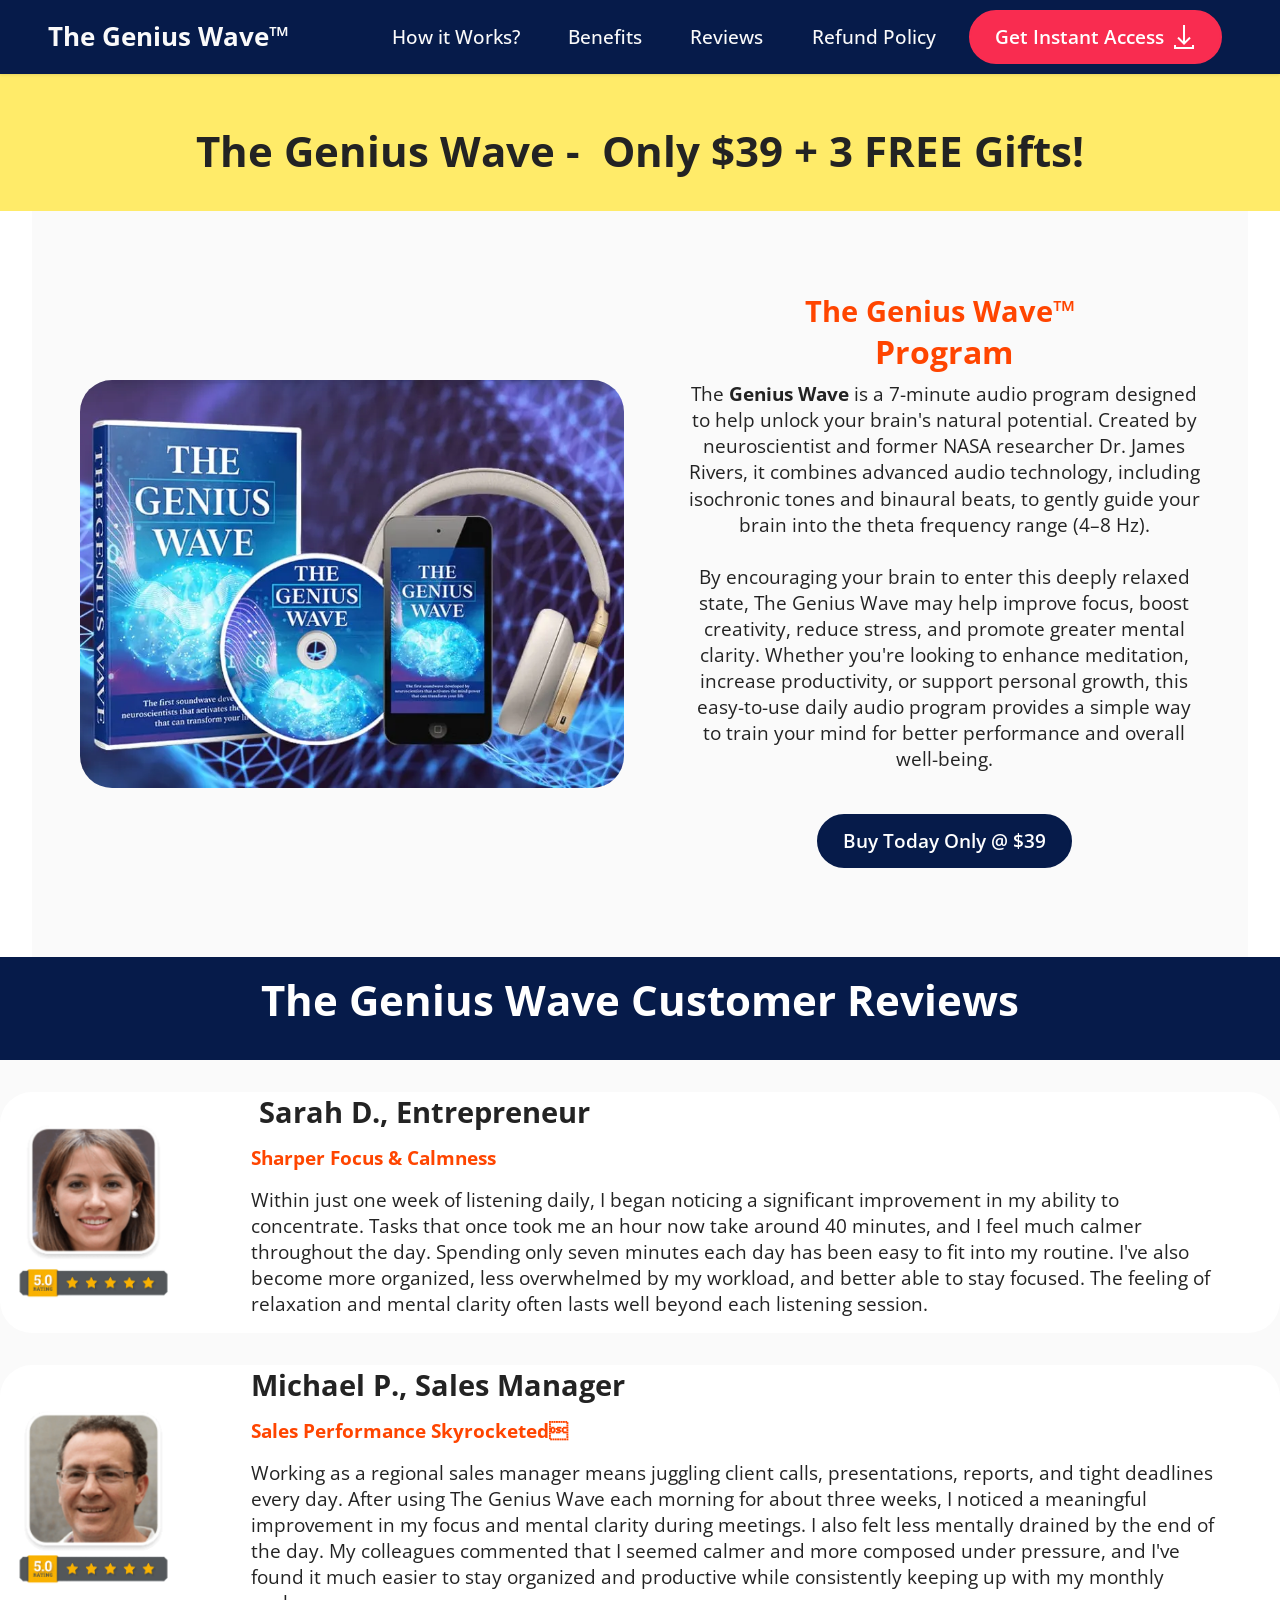
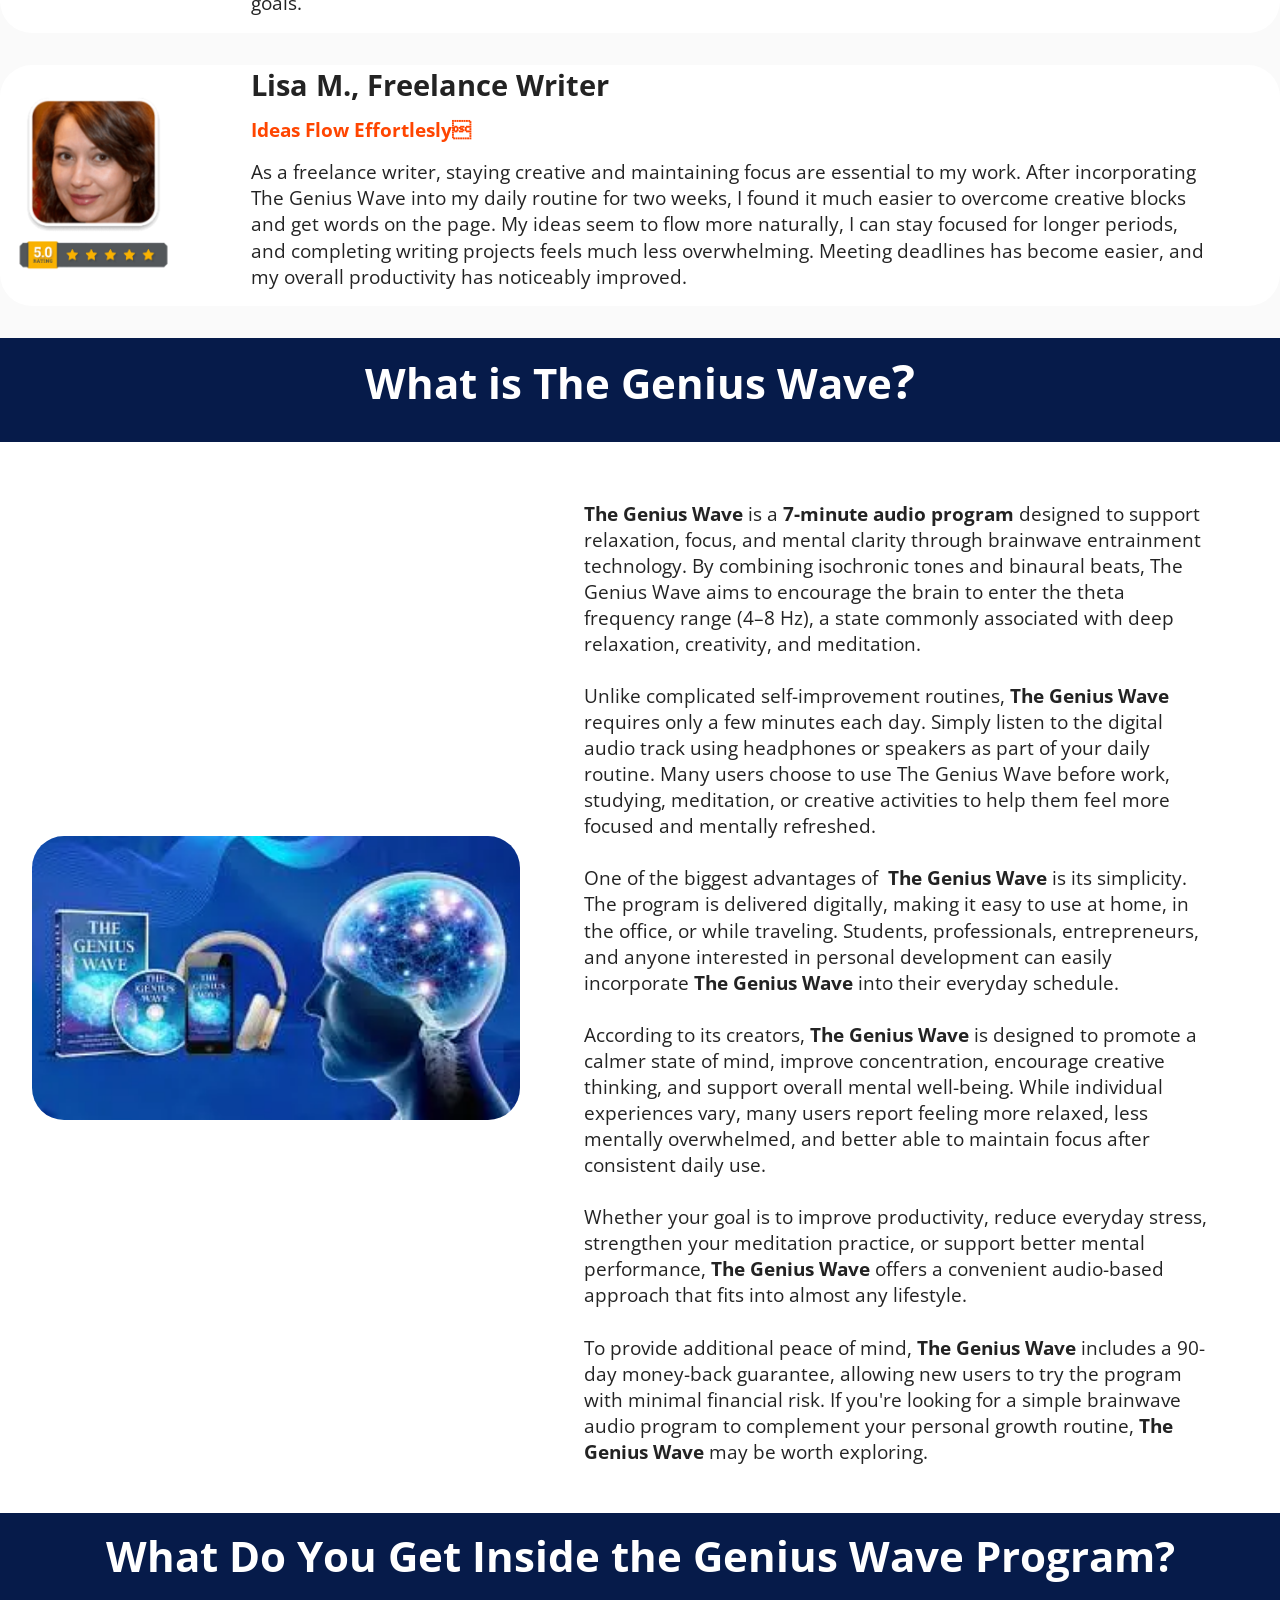
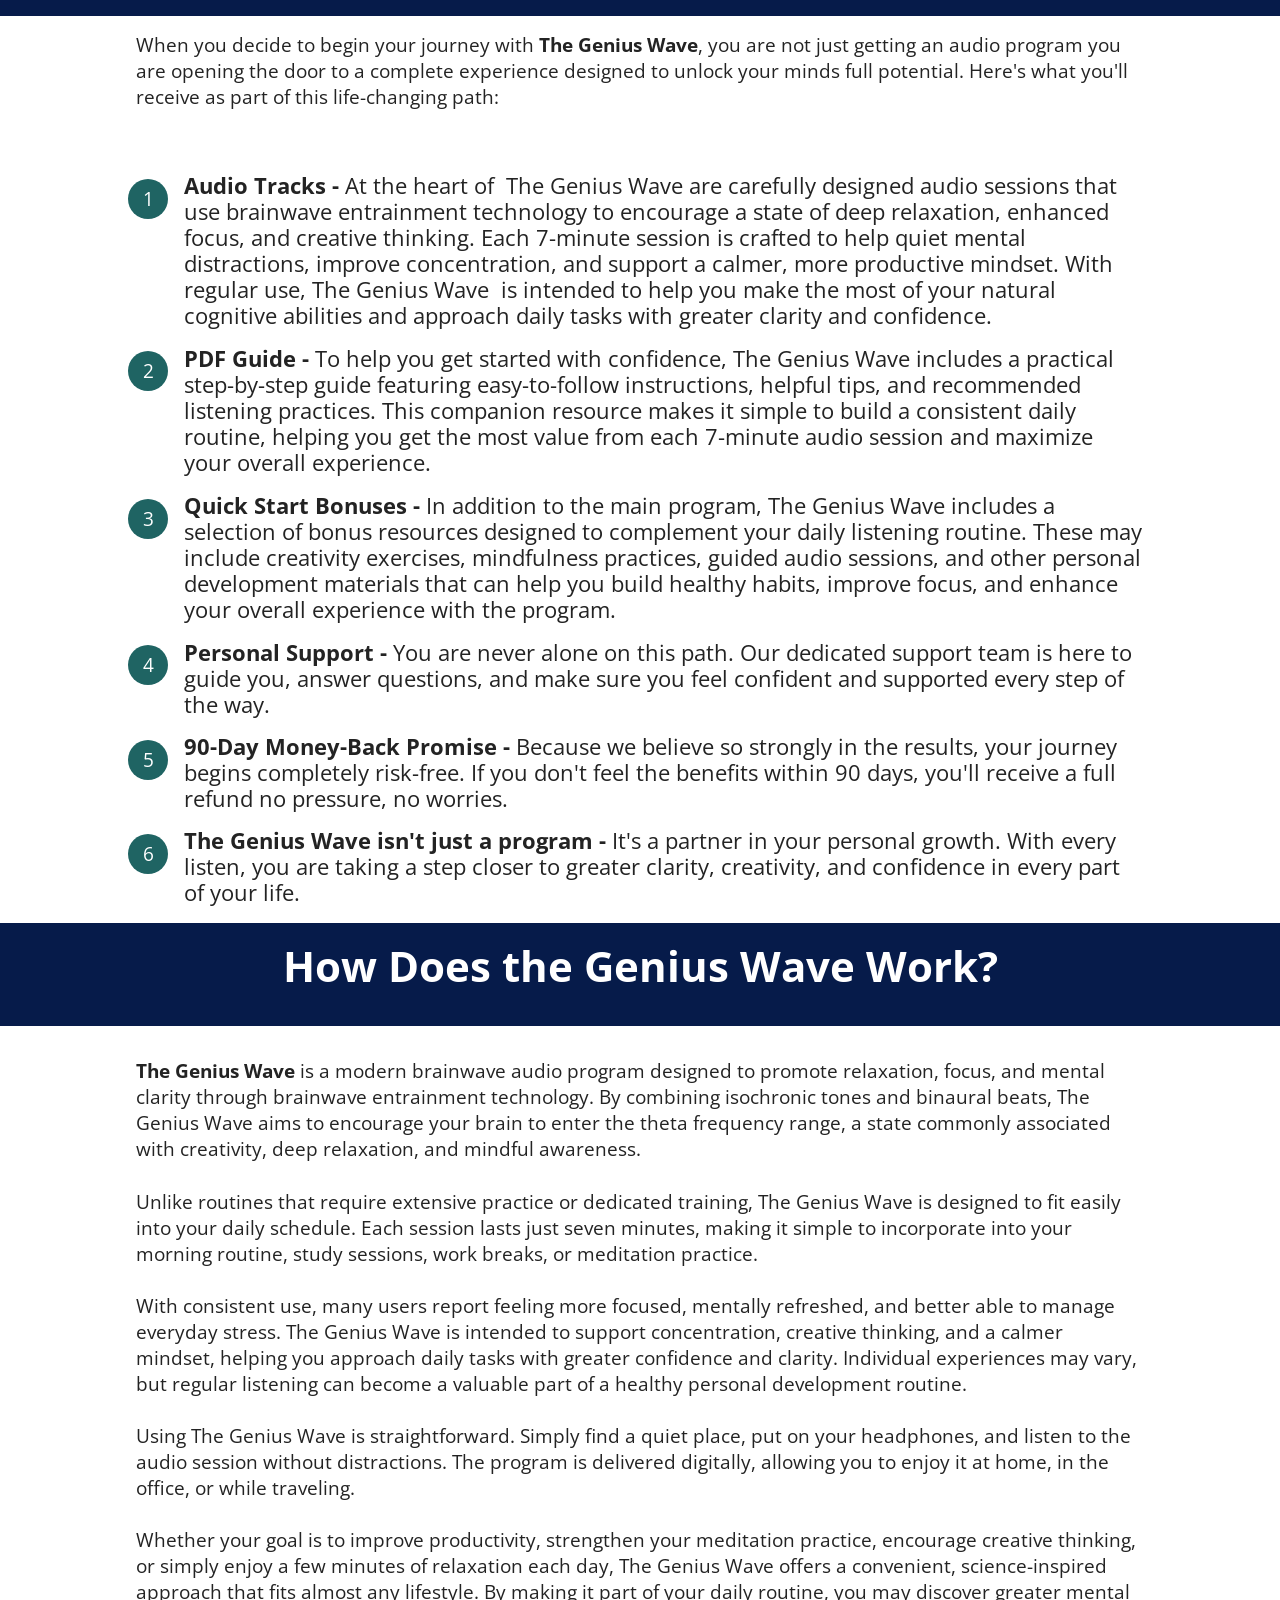
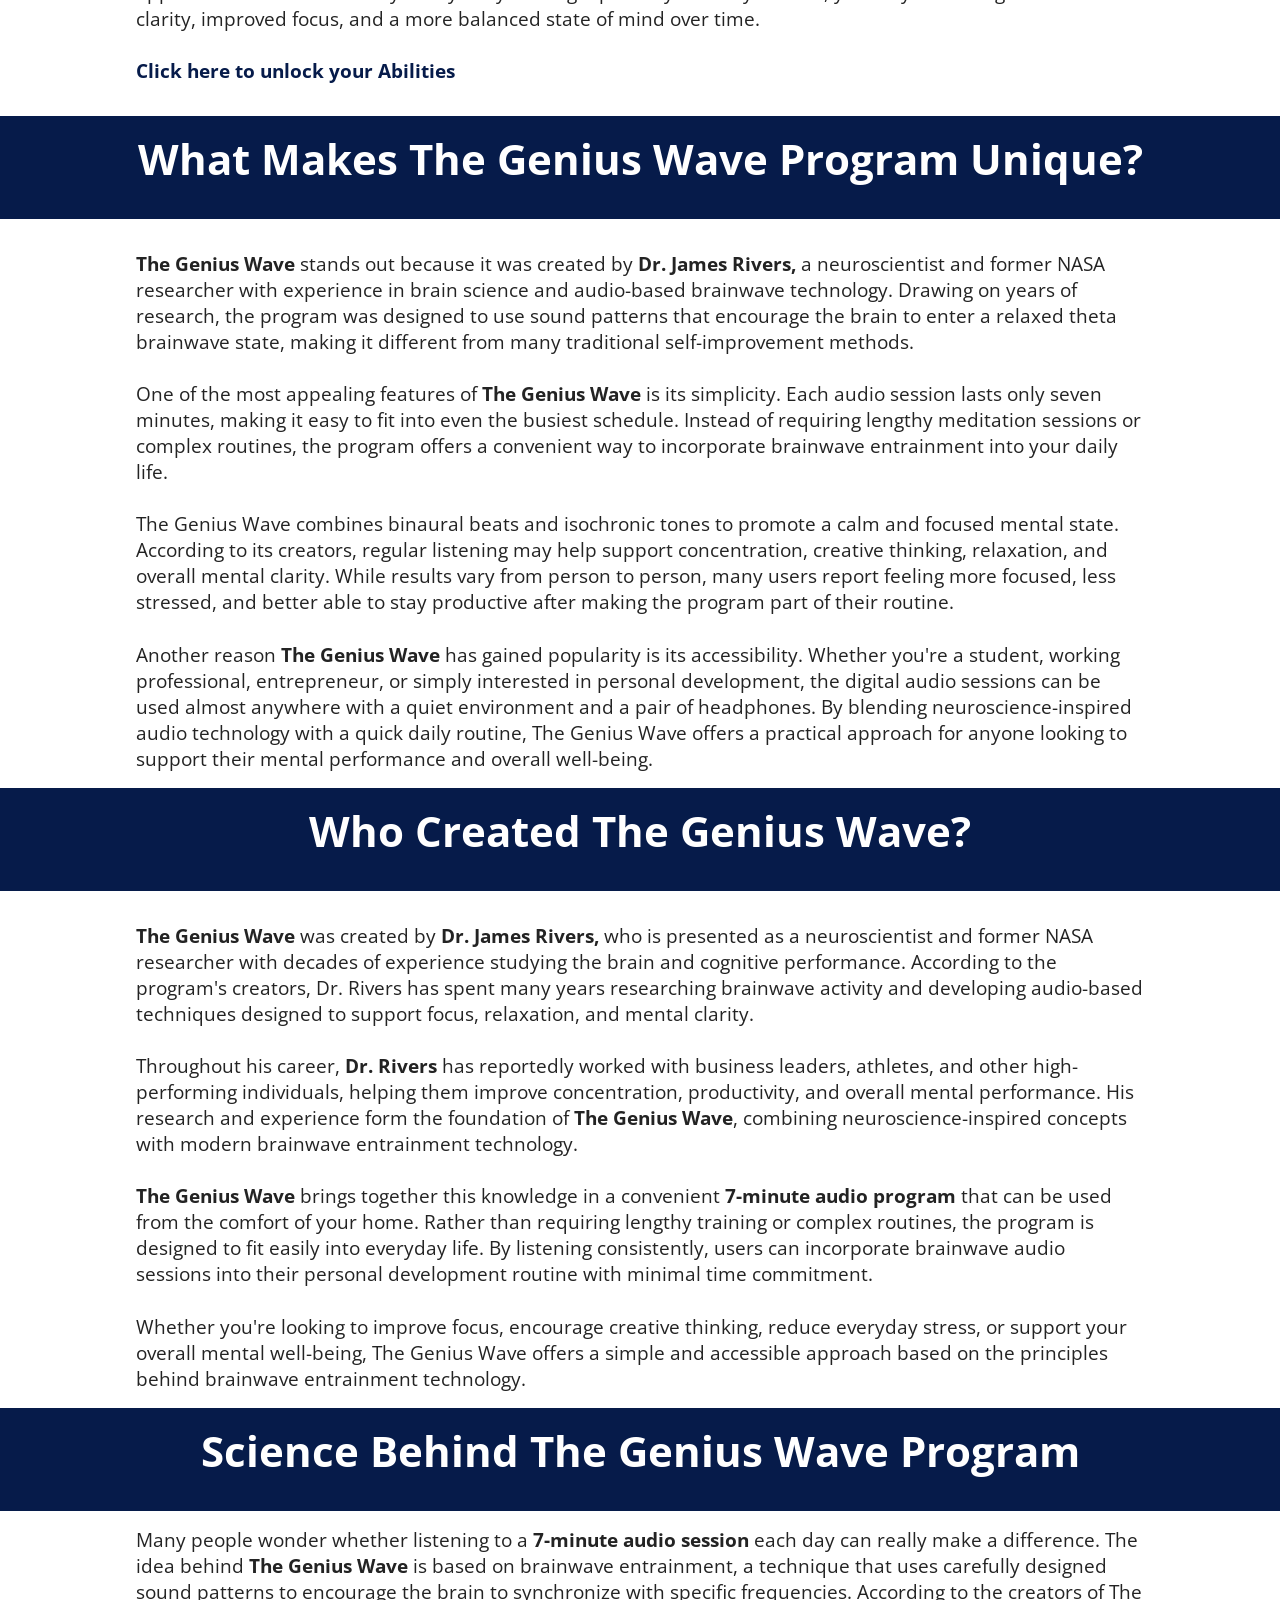
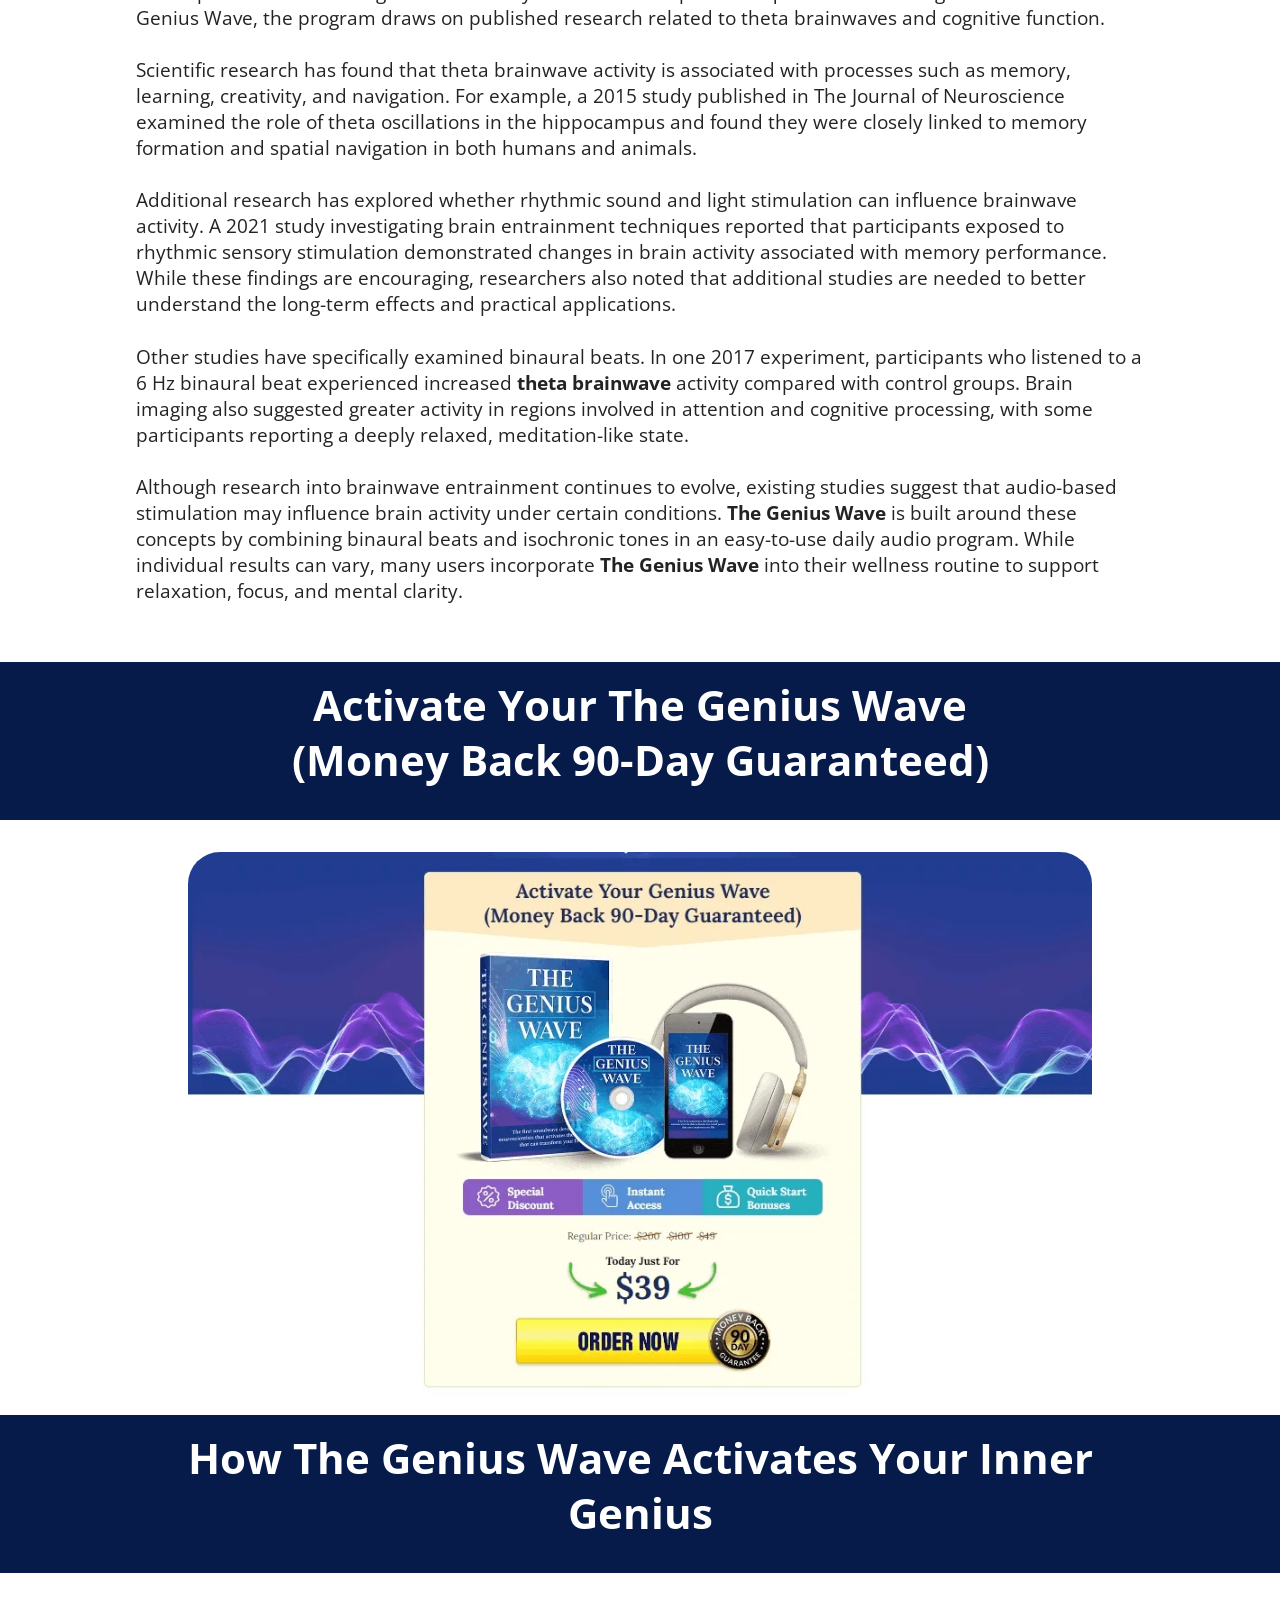
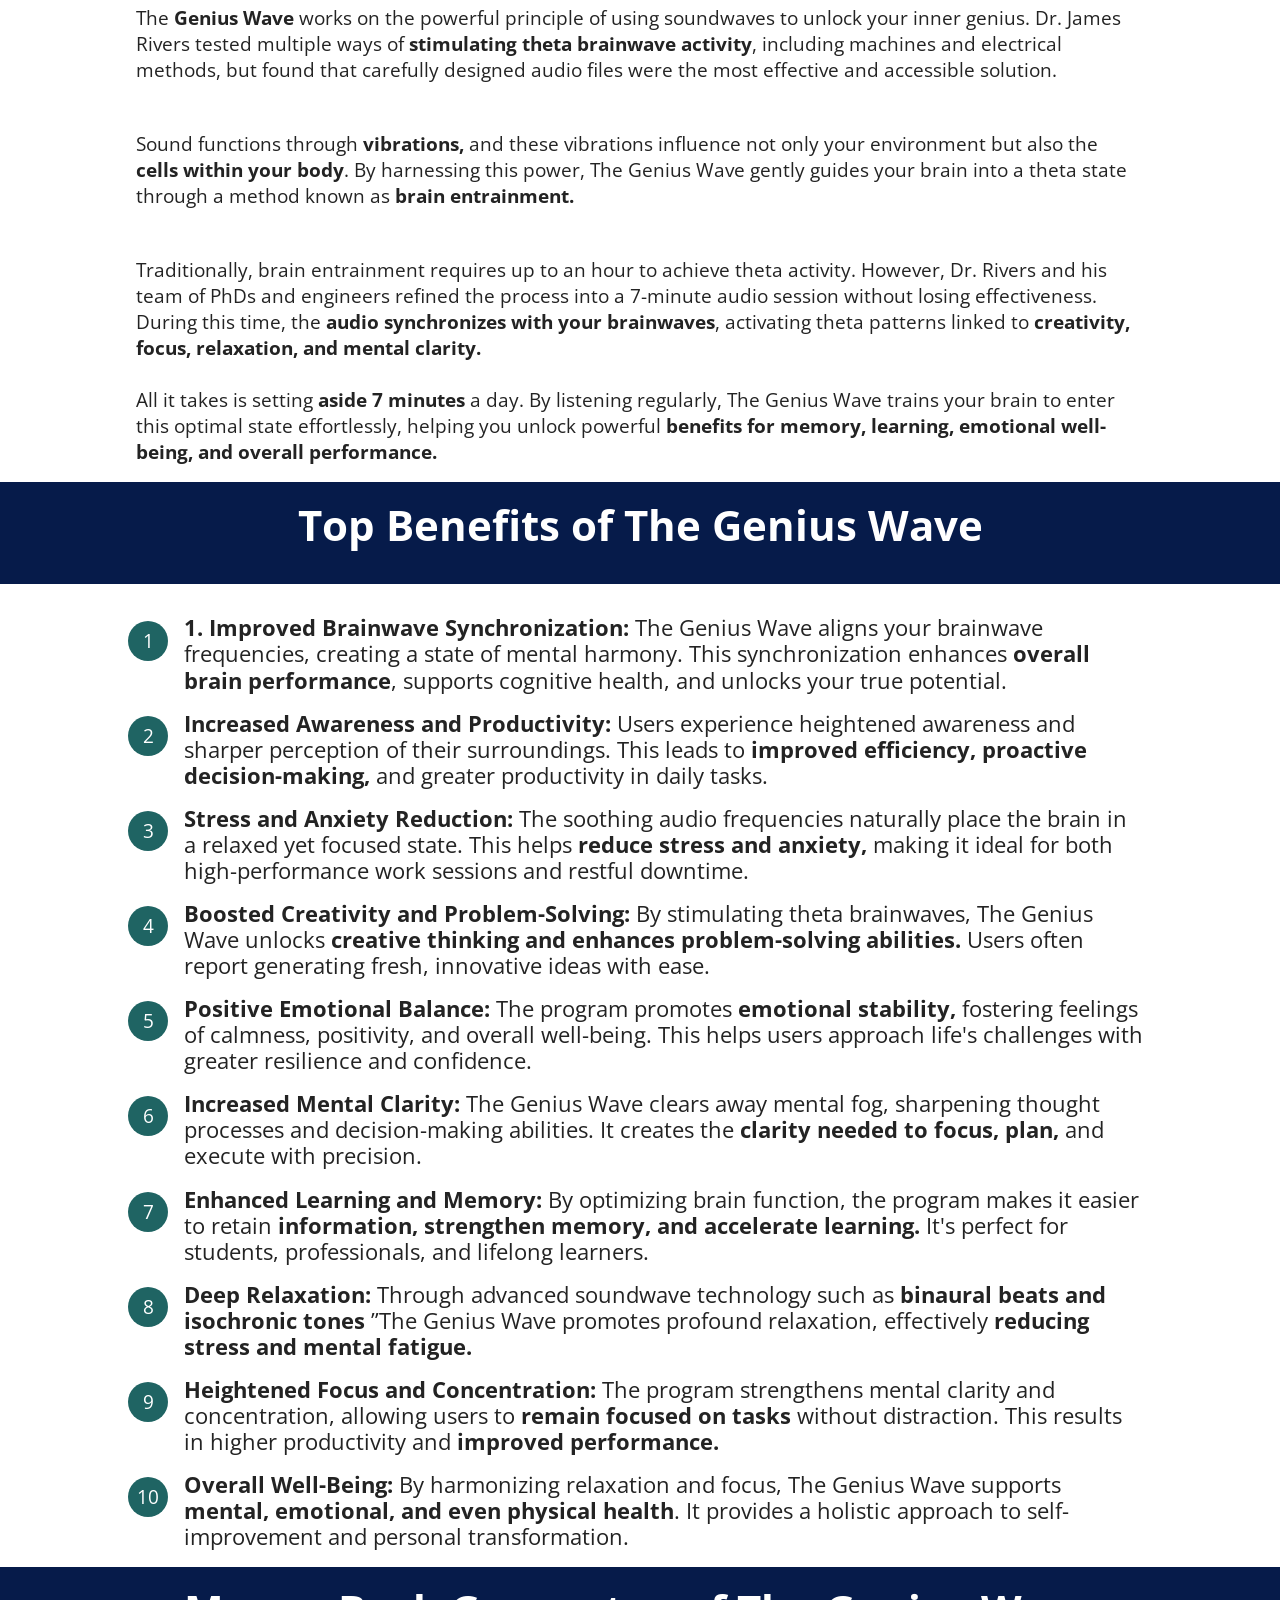
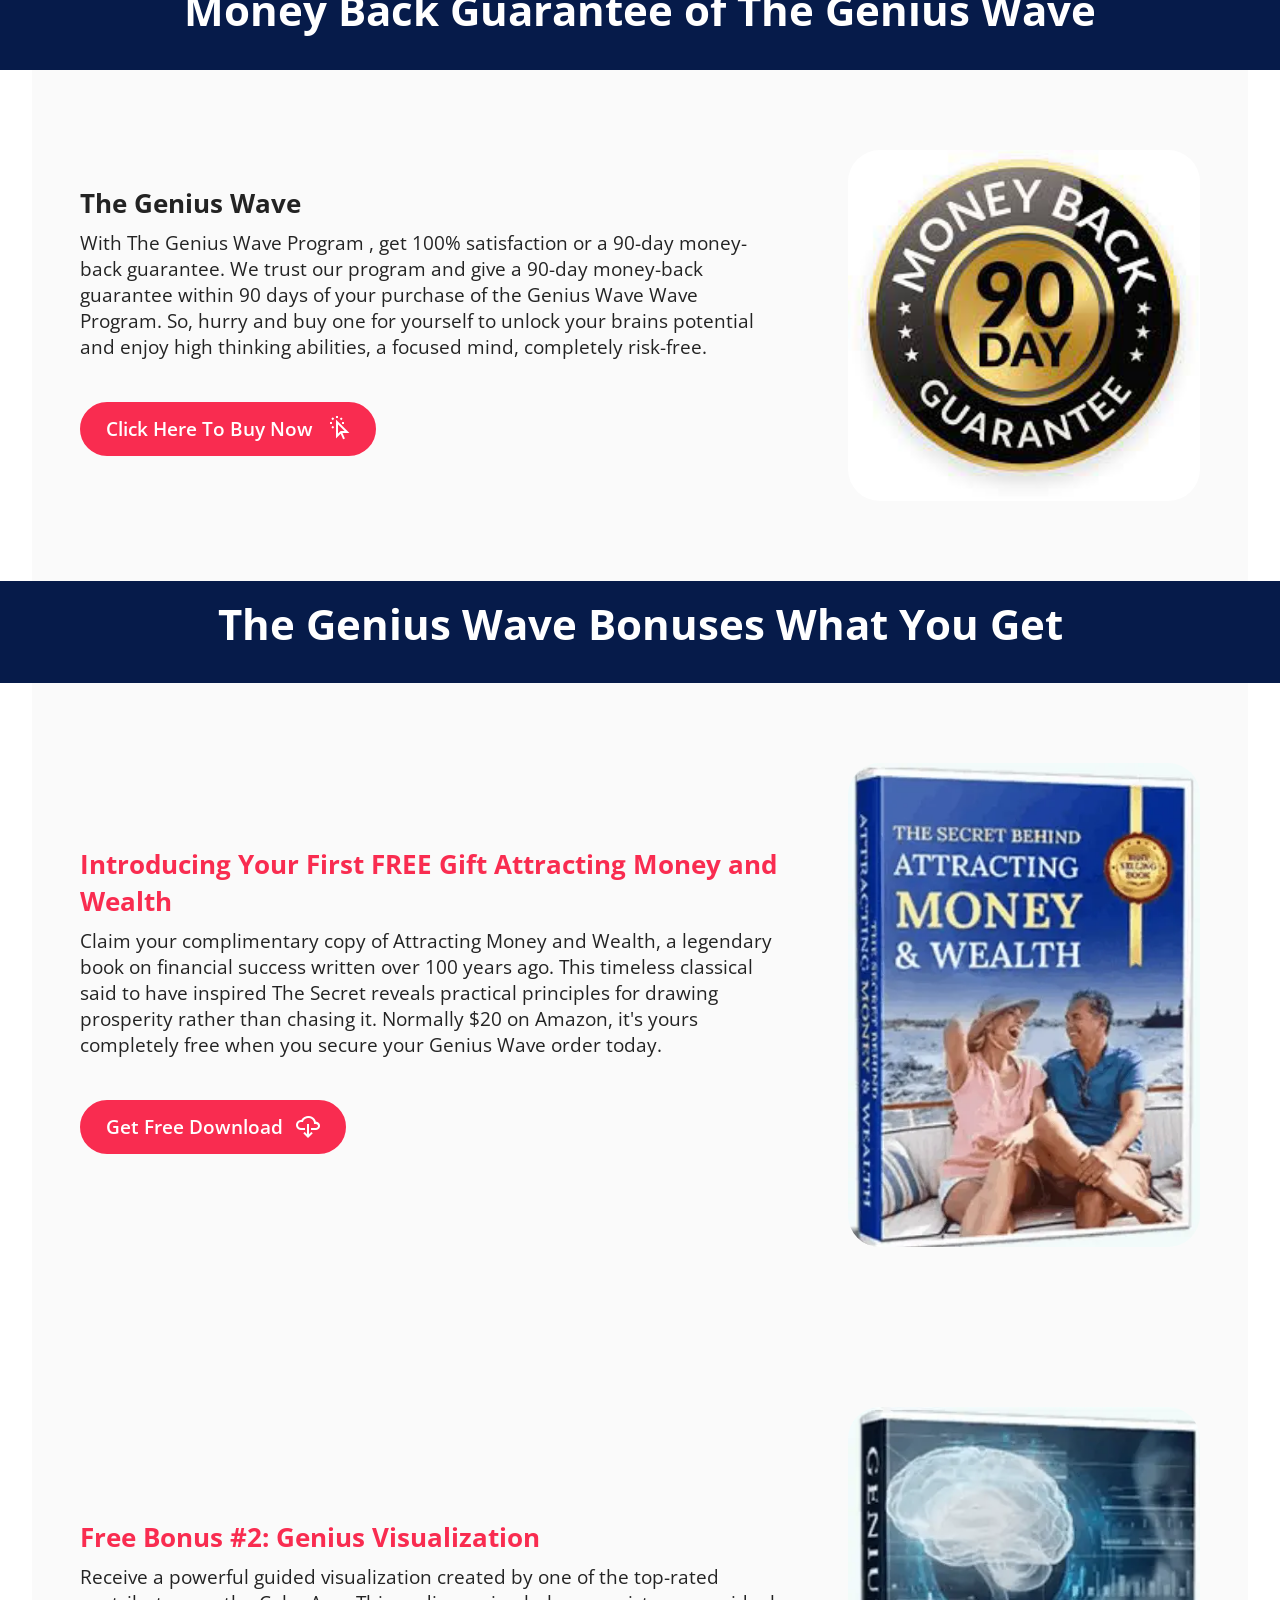
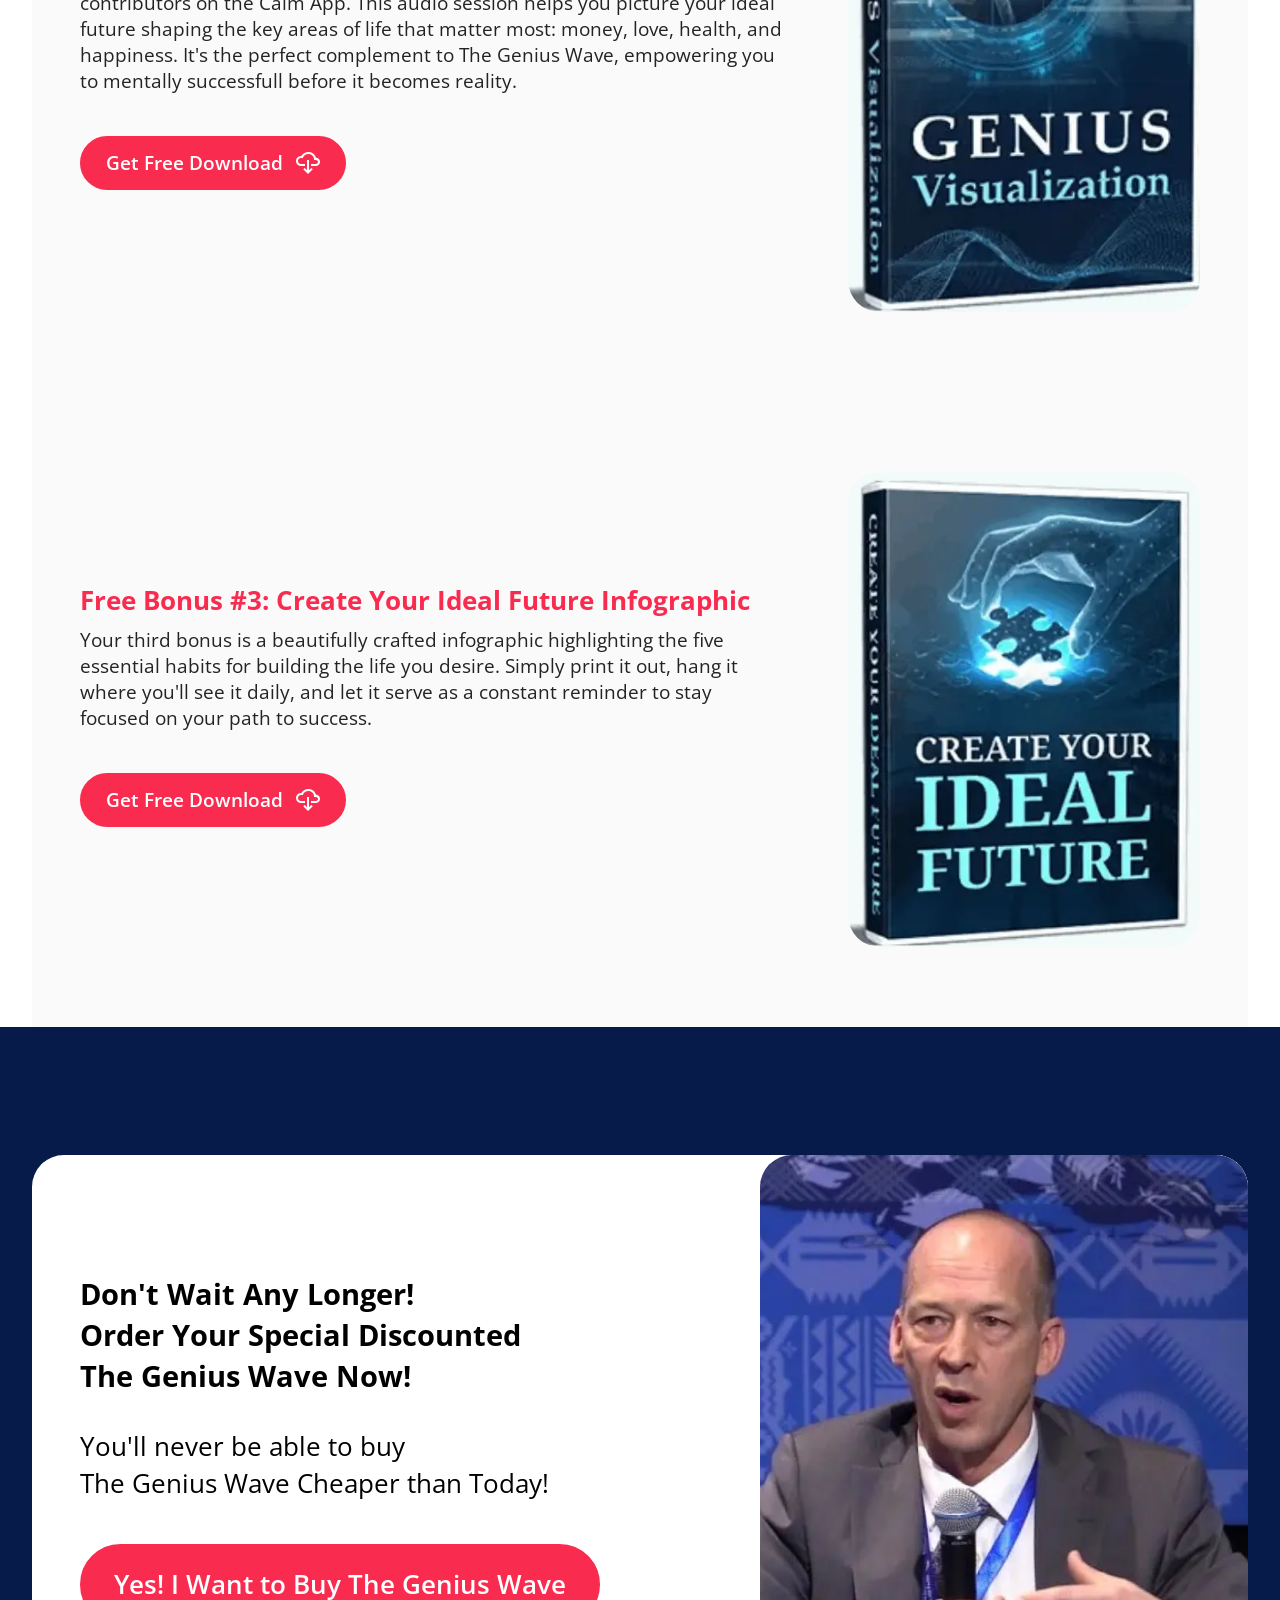
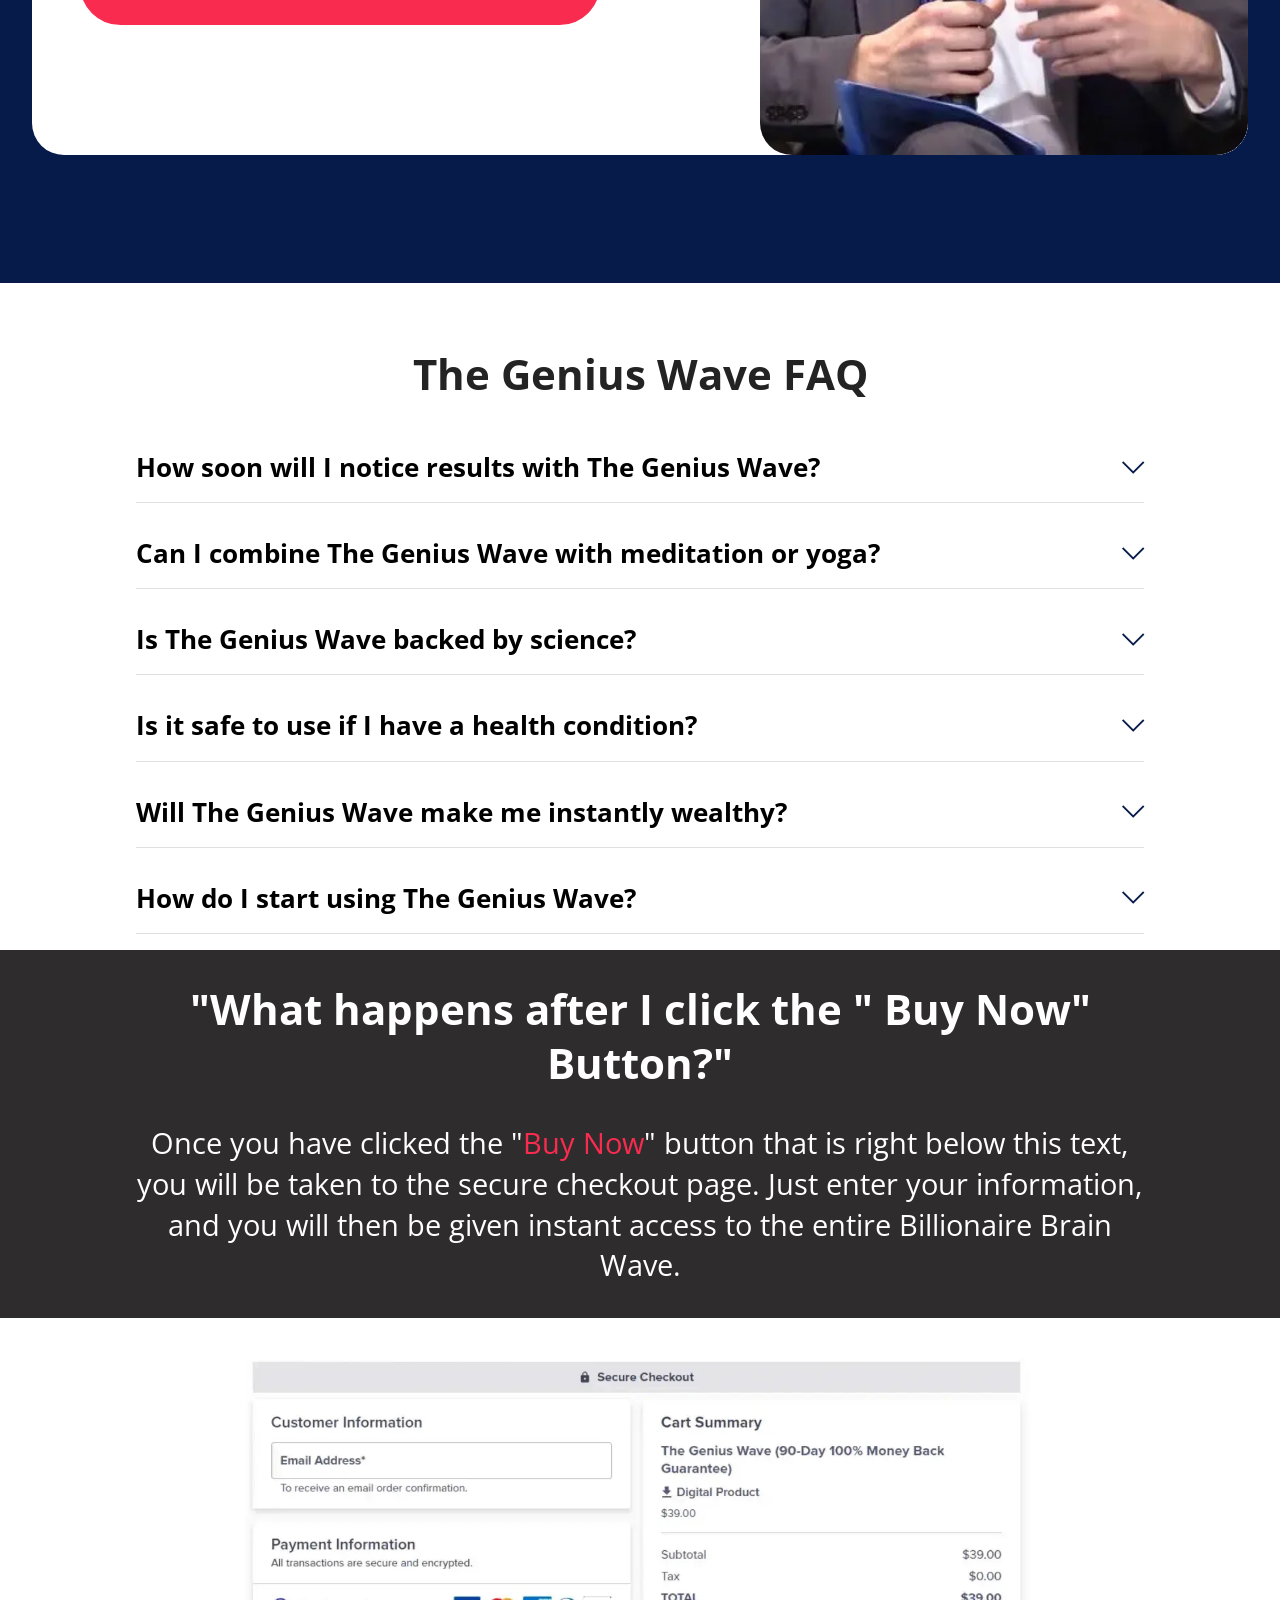
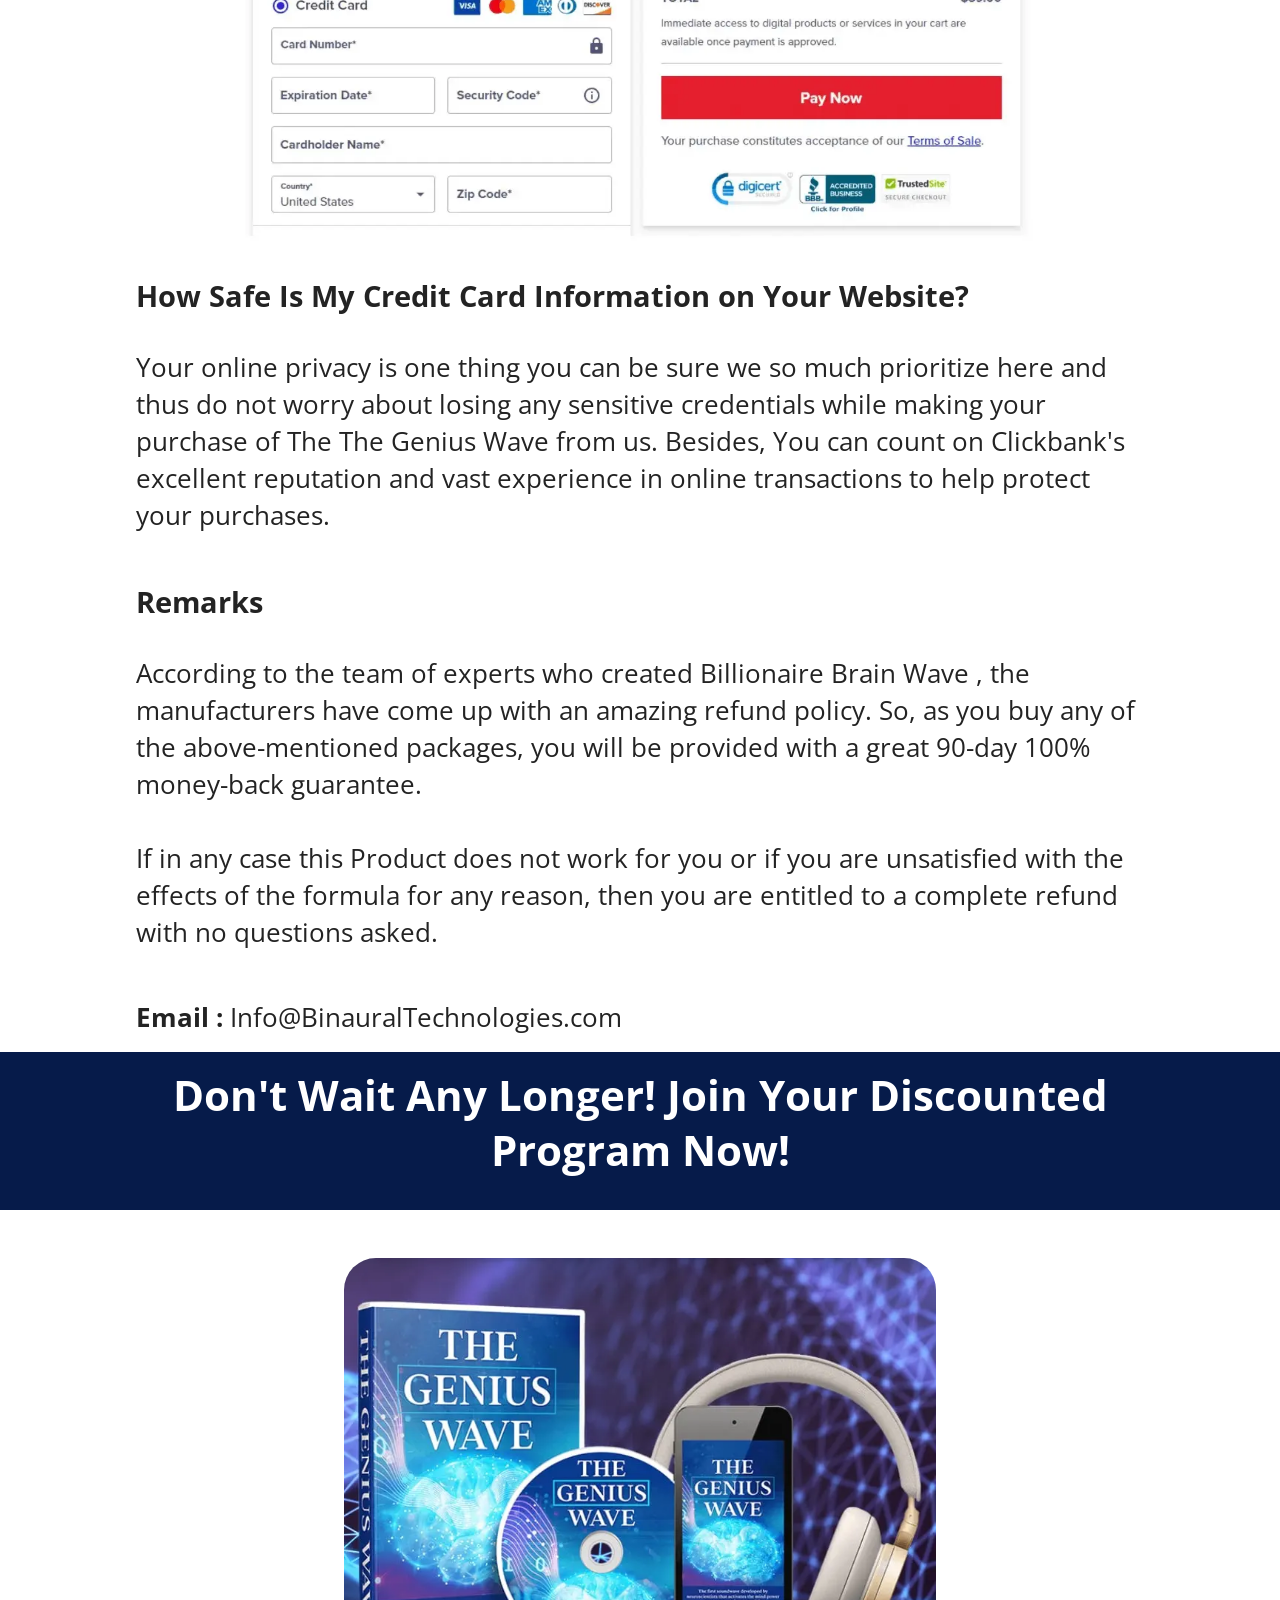
==== index.html @ 5ed97e95 "Update index.html" ====
<!DOCTYPE html>
<html lang="en-US">
<html>
  
<head>
  <meta name="google-site-verification" content="pxO3WYpIP8uM1VXN2YgrQW_F3l8ElscvOBHNx4i7CRM" />
  <meta name="msvalidate.01" content="C502622D3C9C6154D304B30B41F47983" />
  <!-- Google tag (gtag.js) -->
<script async src="https://www.googletagmanager.com/gtag/js?id=G-TK28KN77R9"></script>
<script>
  window.dataLayer = window.dataLayer || [];
  function gtag(){dataLayer.push(arguments);}
  gtag('js', new Date());

  gtag('config', 'G-TK28KN77R9');
</script>
  <!-- Site made with Mobirise Website Builder v6.1.12, https://mobirise.com -->
  <meta charset="UTF-8">
  <meta http-equiv="X-UA-Compatible" content="IE=edge">
  <meta name="generator" content="Mobirise v6.1.12, mobirise.com">
  <meta name="twitter:card" content="summary_large_image"/>
  <meta name="twitter:image:src" content="assets/images/index-meta.webp">
  <meta property="og:image" content="assets/images/index-meta.webp">
  <meta name="twitter:title" content="The Genius Wave - Official Website | By Dr.James Rivers">
  <meta name="viewport" content="width=device-width, initial-scale=1, minimum-scale=1">
  <link rel="shortcut icon" href="assets/images/thegeniuswave-128x75-128x75-1.png" type="image/x-icon">
  <meta name="description" content="The Genius Wave is a 7-minute audio program developed by neuroscientist and former NASA expert Dr. James Rivers to attain deep relaxation and focus.">
  <meta http-enqiv='content-language' content='en-US'>
  
  <title>The Genius Wave - Official Website | By Dr.James Rivers</title>
  <link rel="stylesheet" href="assets/web/assets/mobirise-icons2/mobirise2.css">
  <link rel="stylesheet" href="assets/web/assets/mobirise-icons/mobirise-icons.css">
  <link rel="stylesheet" href="assets/bootstrap/css/bootstrap.min.css">
  <link rel="stylesheet" href="assets/animatecss/animate.css">
  <link rel="stylesheet" href="assets/dropdown/css/style.css">
  <link rel="stylesheet" href="assets/socicon/css/styles.css">
  <link rel="stylesheet" href="assets/theme/css/style.css">
  <link rel="preload" href="https://fonts.googleapis.com/css?family=Open+Sans:300,400,500,600,700,800,300i,400i,500i,600i,700i,800i&display=swap" as="style" onload="this.onload=null;this.rel='stylesheet'">
  <noscript><link rel="stylesheet" href="https://fonts.googleapis.com/css?family=Open+Sans:300,400,500,600,700,800,300i,400i,500i,600i,700i,800i&display=swap"></noscript>
  <link rel="preload" as="style" href="assets/mobirise/css/mbr-additional.css?v=ClhGu9"><link rel="stylesheet" href="assets/mobirise/css/mbr-additional.css?v=ClhGu9" type="text/css">

  
  
  
</head>
<body>
  
  <section data-bs-version="5.1" class="menu menu2 cid-tLclnOs7BI" once="menu" id="menu2-2">
    
    <nav class="navbar navbar-dropdown navbar-fixed-top navbar-expand-lg">
        <div class="container-fluid">
            <div class="navbar-brand">
                
                <span class="navbar-caption-wrap"><a class="navbar-caption text-white text-primary display-7" href="index.html">The Genius Wave™&nbsp;<br></a></span>
            </div>
            <button class="navbar-toggler" type="button" data-toggle="collapse" data-bs-toggle="collapse" data-target="#navbarSupportedContent" data-bs-target="#navbarSupportedContent" aria-controls="navbarNavAltMarkup" aria-expanded="false" aria-label="Toggle navigation">
                <div class="hamburger">
                    <span></span>
                    <span></span>
                    <span></span>
                    <span></span>
                </div>
            </button>
            <div class="collapse navbar-collapse" id="navbarSupportedContent">
                <ul class="navbar-nav nav-dropdown" data-app-modern-menu="true"><li class="nav-item"><a class="nav-link link text-white text-primary display-4" href="index.html#content4-2d">How it Works?</a></li><li class="nav-item"><a class="nav-link link text-white text-primary display-4" href="index.html#content4-n">Benefits</a></li><li class="nav-item"><a class="nav-link link text-white text-primary display-4" href="index.html#team2-17">Reviews</a></li>
                    <li class="nav-item"><a class="nav-link link text-white text-primary display-4" href="index.html#features16-x">Refund Policy</a></li></ul>
                
                <div class="navbar-buttons mbr-section-btn"><a class="btn btn-danger display-4" href="https://geniussongoriginal.com/?&shield=478068gdnveq8necualr23ws26&extclid=abhi135"><span class="mobi-mbri mobi-mbri-download mbr-iconfont mbr-iconfont-btn"></span>Get Instant Access</a></div>
            </div>
        </div>
    </nav>
</section>

<section data-bs-version="5.1" class="content4 cid-tLclvjp4zp" id="content4-3">
    

    
    
    <div class="container-fluid">
        <div class="row justify-content-center">
            <div class="title col-md-12 col-lg-12">
                <h3 class="mbr-section-title mbr-fonts-style align-center mb-4 display-2"><strong>&nbsp;The Genius Wave -&nbsp; Only $39 + 3 FREE Gifts!&nbsp;</strong></h3>
                
                
            </div>
        </div>
    </div>
</section>

<section data-bs-version="5.1" class="features17 cid-tLcpgbq2pq" id="features17-4">
    

    
    
    <div class="container-fluid">
        <div class="content-wrapper">
            <div class="row align-items-center">
                <div class="col-12 col-lg-6">
                    <div class="image-wrapper">
                        <a href="https://geniussongoriginal.com/?&shield=478068gdnveq8necualr23ws26&extclid=abhi135"><img src="assets/images/genius-wave-800x600.webp" alt="The Genius Wave"></a>
                    </div>
                </div>
                <div class="col-12 col-lg">
                    <div class="text-wrapper">
                        <h6 class="card-title mbr-fonts-style display-5"><strong>The Genius Wave™&nbsp;</strong><div><strong style="font-size: 2rem;">Program</strong></div></h6>
                        <p class="mbr-text mbr-fonts-style mb-4 display-4">The <strong>Genius Wave</strong> is a 7-minute audio program designed to help unlock your brain's natural potential. Created by neuroscientist and former NASA researcher Dr. James Rivers, it combines advanced audio technology, including isochronic tones and binaural beats, to gently guide your brain into the theta frequency range (4–8 Hz).<br><br>By encouraging your brain to enter this deeply relaxed state, The Genius Wave may help improve focus, boost creativity, reduce stress, and promote greater mental clarity. Whether you're looking to enhance meditation, increase productivity, or support personal growth, this easy-to-use daily audio program provides a simple way to train your mind for better performance and overall well-being.<br></p>
                        <div class="mbr-section-btn mt-3"><a class="btn btn-primary display-4" href="https://geniussongoriginal.com/?&shield=478068gdnveq8necualr23ws26&extclid=abhi135">Buy Today Only @ $39<br></a></div>
                    </div>
                </div>
            </div>
        </div>
    </div>
</section>

<section data-bs-version="5.1" class="content4 cid-tLcvjnZQTe" id="content4-5">
    

    
    
    <div class="container-fluid">
        <div class="row justify-content-center">
            <div class="title col-md-12 col-lg-12">
                <h3 class="mbr-section-title mbr-fonts-style align-center mb-4 display-2"><strong>The Genius Wave Customer Reviews</strong></h3>
                
                
            </div>
        </div>
    </div>
</section>

<section data-bs-version="5.1" class="team2 cid-tLFIln0LHM" xmlns="http://www.w3.org/1999/html" id="team2-17">
    

    
    
    <div>
        <div class="item features-image">
            <div class="item-wrapper">
                <div class="row align-items-center">
                    <div class="col-12 col-md-2">
                        <div class="image-wrapper">
                            <img src="assets/images/genius-wave-reviews.webp" alt="thegenius-wave-review">
                        </div>
                    </div>
                    <div class="col-12 col-md">
                        <div class="card-box">
                            <h5 class="card-title mbr-fonts-style m-0 mb-3 display-5"><strong>&nbsp;Sarah D., Entrepreneur</strong></h5>
                            <h6 class="card-subtitle mbr-fonts-style mb-3 display-4"><strong>Sharper Focus &amp; Calmness</strong></h6>
                            <p class="mbr-text mbr-fonts-style display-4">Within just one week of listening daily, I began noticing a significant improvement in my ability to concentrate. Tasks that once took me an hour now take around 40 minutes, and I feel much calmer throughout the day. Spending only seven minutes each day has been easy to fit into my routine. I've also become more organized, less overwhelmed by my workload, and better able to stay focused. The feeling of relaxation and mental clarity often lasts well beyond each listening session.<br></p>
                            
                        </div>
                    </div>
                </div>
            </div>
        </div>
        <div class="item features-image">
            <div class="item-wrapper">
                <div class="row align-items-center">
                    <div class="col-12 col-md-2">
                        <div class="image-wrapper">
                            <img src="assets/images/genius-wave-customer-review-2.webp" alt="thegenius-wave-review">
                        </div>
                    </div>
                    <div class="col-12 col-md">
                        <div class="card-box">
                            <h5 class="card-title mbr-fonts-style m-0 mb-3 display-5"><strong>Michael P., Sales Manager</strong></h5>
                            <h6 class="card-subtitle mbr-fonts-style mb-3 display-4"><strong>Sales Performance Skyrocketed</strong></h6>
                            <p class="mbr-text mbr-fonts-style display-4">Working as a regional sales manager means juggling client calls, presentations, reports, and tight deadlines every day. After using The Genius Wave each morning for about three weeks, I noticed a meaningful improvement in my focus and mental clarity during meetings. I also felt less mentally drained by the end of the day. My colleagues commented that I seemed calmer and more composed under pressure, and I've found it much easier to stay organized and productive while consistently keeping up with my monthly goals.<br></p>
                            
                        </div>
                    </div>
                </div>
            </div>
        </div>
        <div class="item features-image">
            <div class="item-wrapper">
                <div class="row align-items-center">
                    <div class="col-12 col-md-2">
                        <div class="image-wrapper">
                            <img src="assets/images/genius-wave-customer-review-3.webp" alt="The genius wave-review">
                        </div>
                    </div>
                    <div class="col-12 col-md">
                        <div class="card-box">
                            <h5 class="card-title mbr-fonts-style m-0 mb-3 display-5"><strong>Lisa M., Freelance Writer</strong></h5>
                            <h6 class="card-subtitle mbr-fonts-style mb-3 display-4"><strong>Ideas Flow Effortlesly</strong></h6>
                            <p class="mbr-text mbr-fonts-style display-4">As a freelance writer, staying creative and maintaining focus are essential to my work. After incorporating The Genius Wave into my daily routine for two weeks, I found it much easier to overcome creative blocks and get words on the page. My ideas seem to flow more naturally, I can stay focused for longer periods, and completing writing projects feels much less overwhelming. Meeting deadlines has become easier, and my overall productivity has noticeably improved.<br></p>
                            
                        </div>
                    </div>
                </div>
            </div>
        </div>
    </div>
</section>

<section data-bs-version="5.1" class="content4 cid-tLcytCP5Mp" id="content4-7">
    

    
    
    <div class="container-fluid">
        <div class="row justify-content-center">
            <div class="title col-md-12 col-lg-10">
                <h3 class="mbr-section-title mbr-fonts-style align-center mb-4 display-2"><strong>What is The Genius Wave</strong><strong style="font-size: 3rem;">?</strong></h3>
                
                
            </div>
        </div>
    </div>
</section>

<section data-bs-version="5.1" class="image1 cid-tLcyX7bSsD" id="image1-8">
    

    
    

    <div class="container">
        <div class="row align-items-center">
            <div class="col-12 col-lg-5">
                <div class="image-wrapper">
                    <img src="assets/images/geniuswave-1-294x171.webp" alt="The Genius Wave Program">
                    
                </div>
            </div>
            <div class="col-12 col-lg">
                <div class="text-wrapper">
                    
                    <p class="mbr-text mbr-fonts-style display-4"><br><strong>The Genius Wave</strong> is a <strong>7-minute audio program</strong> designed to support relaxation, focus, and mental clarity through brainwave entrainment technology. By combining isochronic tones and binaural beats, The <br>Genius Wave aims to encourage the brain to enter the theta frequency range (4–8 Hz), a state commonly associated with deep relaxation, creativity, and meditation.<br><br>Unlike complicated self-improvement routines, <strong>The Genius Wave</strong> requires only a few minutes each day. Simply listen to the digital audio track using headphones or speakers as part of your daily routine. Many users choose to use The Genius Wave before work, studying, meditation, or creative activities to help them feel more focused and mentally refreshed.<br><br>One of the biggest advantages of&nbsp; <strong>The Genius Wave </strong>is its simplicity. The program is delivered digitally, making it easy to use at home, in the office, or while traveling. Students, professionals, entrepreneurs, and anyone interested in personal development can easily incorporate<strong> The Genius Wave </strong>into their everyday schedule.<br><br>According to its creators, <strong>The Genius Wave</strong> is designed to promote a calmer state of mind, improve concentration, encourage creative thinking, and support overall mental well-being. While individual experiences vary, many users report feeling more relaxed, less mentally overwhelmed, and better able to maintain focus after consistent daily use.<br><br>Whether your goal is to improve productivity, reduce everyday stress, strengthen your meditation practice, or support better mental performance, <strong>The Genius Wave</strong> offers a convenient audio-based approach that fits into almost any lifestyle.<br><br>To provide additional peace of mind, <strong>The Genius Wave</strong> includes a 90-day money-back guarantee, allowing new users to try the program with minimal financial risk. If you're looking for a simple brainwave audio program to complement your personal growth routine, <strong>The Genius Wave</strong> may be worth exploring.<br></p>
                </div>
            </div>
        </div>
    </div>
</section>

<section data-bs-version="5.1" class="content4 cid-tLcAsozquJ" id="content4-9">
    

    
    
    <div class="container-fluid">
        <div class="row justify-content-center">
            <div class="title col-md-12 col-lg-12">
                <h3 class="mbr-section-title mbr-fonts-style align-center mb-4 display-2"><strong>What Do You Get Inside the Genius Wave Program?</strong></h3>
                
                
            </div>
        </div>
    </div>
</section>

<section data-bs-version="5.1" class="content4 cid-tLcBqcS2S9" id="content4-a">
    

    
    
    <div class="container-fluid">
        <div class="row justify-content-center">
            <div class="title col-md-12 col-lg-10">
                
                <h4 class="mbr-section-subtitle align-center mbr-fonts-style mb-4 display-4"><div>When you decide to begin your journey with <strong>The Genius Wave</strong>, you are not just getting an audio program you are opening the door to a complete experience designed to unlock your minds full potential. Here's what you'll receive as part of this life-changing path:</div><div>
</div><div>
</div><div>
</div><div>
</div><div>
</div><div>
</div><div>
</div><div>
</div><div>
</div><div>
</div><div>
</div><div>
</div><div>
</div><div>
</div><div>
</div><div>
</div><div>
</div><div>
</div><div>
</div></h4>
                
            </div>
        </div>
    </div>
</section>

<section data-bs-version="5.1" class="content9 cid-tLFwxJxZ7k" id="content9-p">
    

    <div class="container-fluid">
        <div class="row justify-content-center">
            <div class="counter-container col-md-12 col-lg-10">
                
                <div class="mbr-text mbr-fonts-style display-4">
                    <ol>
                        <li><span style="font-size: 22.4px;"><strong>Audio Tracks -&nbsp;</strong>At the heart of&nbsp; The Genius Wave are carefully designed audio sessions that use brainwave entrainment technology to encourage a state of deep relaxation, enhanced focus, and creative thinking. Each 7-minute session is crafted to help quiet mental distractions, improve concentration, and support a calmer, more productive mindset. With regular use, The Genius Wave&nbsp; is intended to help you make the most of your natural cognitive abilities and approach daily tasks with greater clarity and confidence.</span></li><li><strong style="font-size: 1.4rem;">PDF Guide -</strong><span style="font-size: 1.4rem;">&nbsp;To help you get started with confidence, The Genius Wave includes a practical step-by-step guide featuring easy-to-follow instructions, helpful tips, and recommended listening practices. This companion resource makes it simple to build a consistent daily routine, helping you get the most value from each 7-minute audio session and maximize your overall experience.</span></li><li><span style="font-size: 1.4rem;"><strong>Quick Start Bonuses -</strong>&nbsp;In addition to the main program, The Genius Wave includes a selection of bonus resources designed to complement your daily listening routine. These may include creativity exercises, mindfulness practices, guided audio sessions, and other personal development materials that can help you build healthy habits, improve focus, and enhance your overall experience with the program.</span></li><li><strong style="font-size: 1.4rem;">Personal Support -&nbsp;</strong><span style="font-size: 1.4rem;">You are never alone on this path. Our dedicated support team is here to guide you, answer questions, and make sure you feel confident and supported every step of the way.</span><br></li><li><span style="font-size: 1.4rem;"><strong>90-Day Money-Back Promise -&nbsp;</strong>Because we believe so strongly in the results, your journey begins completely risk-free. If you don't feel the benefits within 90 days, you'll receive a full refund no pressure, no worries.</span></li><li><span style="font-size: 1.4rem;"><strong>The Genius Wave isn't just a program - </strong>It's a partner in your personal growth. With every listen, you are taking a step closer to greater clarity, creativity, and confidence in every part of your life.</span></li><li><strong>
</strong></li><li><strong>
</strong></li><li><strong>
</strong></li><li><strong>
</strong></li><li><strong>
</strong></li><li><strong>
</strong></li><li><strong>
</strong></li><li><strong>
</strong></li><li><strong>
</strong></li><li><strong>
</strong></li><li><strong>
</strong></li><li><strong>
</strong></li><li><strong>
</strong></li><li><strong>
</strong></li><li><strong>
</strong></li><li><strong>
</strong></li><li><strong>
</strong></li><li><strong>
</strong></li><li><strong>
</strong></li><li><strong>
</strong></li><li><strong>
</strong></li><li><strong>
</strong></li><li><strong>
</strong></li><li>
</li><li>
</li><li>
</li><li>
</li><li>
</li><li>
</li><li>
</li><li><strong>
</strong></li><li><strong>
</strong></li><li><strong>
</strong></li><li><strong>
</strong></li><li><strong>
</strong></li><li><strong>
</strong></li><li><strong>
</strong></li><li><strong>
</strong></li><li><strong>
</strong></li><li><strong>
</strong></li><li><strong>
</strong></li><li><strong>
</strong></li><li><strong>
</strong></li>
                    </ol>
                </div>
            </div>
        </div>
    </div>
</section>

<section data-bs-version="5.1" class="content4 cid-uOSeTPVp0h" id="content4-2d">
    

    
    
    <div class="container-fluid">
        <div class="row justify-content-center">
            <div class="title col-md-12 col-lg-12">
                <h3 class="mbr-section-title mbr-fonts-style align-center mb-4 display-2"><strong>How Does the Genius Wave Work?</strong></h3>
                
                
            </div>
        </div>
    </div>
</section>

<section data-bs-version="5.1" class="content5 cid-u7aytXytgD" id="content5-1w">
    
    <div class="container-fluid">
        <div class="row justify-content-center">
            <div class="col-md-12 col-lg-10">
                
                
                <p class="mbr-text mbr-fonts-style display-4"><strong>The Genius Wave</strong> is a modern brainwave audio program designed to promote relaxation, focus, and mental clarity through brainwave entrainment technology. By combining isochronic tones and binaural beats, The Genius Wave aims to encourage your brain to enter the theta frequency range, a state commonly associated with creativity, deep relaxation, and mindful awareness.<br><br>Unlike routines that require extensive practice or dedicated training, The Genius Wave is designed to fit easily into your daily schedule. Each session lasts just seven minutes, making it simple to incorporate into your morning routine, study sessions, work breaks, or meditation practice.<br><br>With consistent use, many users report feeling more focused, mentally refreshed, and better able to manage everyday stress. The Genius Wave is intended to support concentration, creative thinking, and a calmer mindset, helping you approach daily tasks with greater confidence and clarity. Individual experiences may vary, but regular listening can become a valuable part of a healthy personal development routine.<br><br>Using The Genius Wave is straightforward. Simply find a quiet place, put on your headphones, and listen to the audio session without distractions. The program is delivered digitally, allowing you to enjoy it at home, in the office, or while traveling.<br><br>Whether your goal is to improve productivity, strengthen your meditation practice, encourage creative thinking, or simply enjoy a few minutes of relaxation each day, The Genius Wave offers a convenient, science-inspired approach that fits almost any lifestyle. By making it part of your daily routine, you may discover greater mental clarity, improved focus, and a more balanced state of mind over time.<br><br><a href="https://geniussongoriginal.com/?&shield=478068gdnveq8necualr23ws26&extclid=abhi135" class="text-primary"><strong>Click here to unlock your Abilities</strong></a></p>
            </div>
        </div>
    </div>
</section>

<section data-bs-version="5.1" class="content4 cid-u7ayrAbmn1" id="content4-1v">
    

    
    
    <div class="container-fluid">
        <div class="row justify-content-center">
            <div class="title col-md-12 col-lg-10">
                <h3 class="mbr-section-title mbr-fonts-style align-center mb-4 display-2"><strong>What Makes The Genius Wave Program Unique?</strong></h3>
                
                
            </div>
        </div>
    </div>
</section>

<section data-bs-version="5.1" class="content5 cid-uOVTqB7chG" id="content5-2k">
    
    <div class="container-fluid">
        <div class="row justify-content-center">
            <div class="col-md-12 col-lg-10">
                
                
                <p class="mbr-text mbr-fonts-style display-4"><strong>The Genius Wave</strong> stands out because it was created by <strong>Dr. James Rivers,</strong> a neuroscientist and former NASA researcher with experience in brain science and audio-based brainwave technology. Drawing on years of research, the program was designed to use sound patterns that encourage the brain to enter a relaxed theta brainwave state, making it different from many traditional self-improvement methods.<br><br>One of the most appealing features of <strong>The Genius Wave</strong> is its simplicity. Each audio session lasts only seven minutes, making it easy to fit into even the busiest schedule. Instead of requiring lengthy meditation sessions or complex routines, the program offers a convenient way to incorporate brainwave entrainment into your daily life.<br><br>The Genius Wave combines binaural beats and isochronic tones to promote a calm and focused mental state. According to its creators, regular listening may help support concentration, creative thinking, relaxation, and overall mental clarity. While results vary from person to person, many users report feeling more focused, less stressed, and better able to stay productive after making the program part of their routine.<br><br>Another reason <strong>The Genius Wave</strong> has gained popularity is its accessibility. Whether you're a student, working professional, entrepreneur, or simply interested in personal development, the digital audio sessions can be used almost anywhere with a quiet environment and a pair of headphones. By blending neuroscience-inspired audio technology with a quick daily routine, The Genius Wave offers a practical approach for anyone looking to support their mental performance and overall well-being.<br></p>
            </div>
        </div>
    </div>
</section>

<section data-bs-version="5.1" class="content4 cid-uOSh5Kqgvv" id="content4-2g">
    

    
    
    <div class="container-fluid">
        <div class="row justify-content-center">
            <div class="title col-md-12 col-lg-10">
                <h3 class="mbr-section-title mbr-fonts-style align-center mb-4 display-2"><strong>Who Created The Genius Wave?</strong></h3>
                
                
            </div>
        </div>
    </div>
</section>

<section data-bs-version="5.1" class="content5 cid-uOSh6qJ8UO" id="content5-2h">
    
    <div class="container-fluid">
        <div class="row justify-content-center">
            <div class="col-md-12 col-lg-10">
                
                
                <p class="mbr-text mbr-fonts-style display-4"><strong>The Genius Wave</strong> was created by <strong>Dr. James Rivers,</strong> who is presented as a neuroscientist and former NASA researcher with decades of experience studying the brain and cognitive performance. According to the program's creators, Dr. Rivers has spent many years researching brainwave activity and developing audio-based techniques designed to support focus, relaxation, and mental clarity.<br><br>Throughout his career, <strong>Dr. Rivers</strong> has reportedly worked with business leaders, athletes, and other high-performing individuals, helping them improve concentration, productivity, and overall mental performance. His research and experience form the foundation of <strong>The Genius Wave</strong>, combining neuroscience-inspired concepts with modern brainwave entrainment technology.<br><br><strong>The Genius Wave</strong> brings together this knowledge in a convenient <strong>7-minute audio program </strong>that can be used from the comfort of your home. Rather than requiring lengthy training or complex routines, the program is designed to fit easily into everyday life. By listening consistently, users can incorporate brainwave audio sessions into their personal development routine with minimal time commitment.<br><br>Whether you're looking to improve focus, encourage creative thinking, reduce everyday stress, or support your overall mental well-being, The Genius Wave offers a simple and accessible approach based on the principles behind brainwave entrainment technology.<br></p>
            </div>
        </div>
    </div>
</section>

<section data-bs-version="5.1" class="content4 cid-tLFYRSndfi" id="content4-1d">
    

    
    
    <div class="container-fluid">
        <div class="row justify-content-center">
            <div class="title col-md-12 col-lg-12">
                <h3 class="mbr-section-title mbr-fonts-style align-center mb-4 display-2"><strong>Science Behind The Genius Wave Program</strong></h3>
                
                
            </div>
        </div>
    </div>
</section>

<section data-bs-version="5.1" class="content4 cid-tLFYYerMPi" id="content4-1e">
    

    
    
    <div class="container-fluid">
        <div class="row justify-content-center">
            <div class="title col-md-12 col-lg-10">
                
                <h4 class="mbr-section-subtitle align-center mbr-fonts-style mb-4 display-4"><div>Many people wonder whether listening to a<strong> 7-minute audio session </strong>each day can really make a difference. The idea behind <strong>The Genius Wave</strong> is based on brainwave entrainment, a technique that uses carefully designed sound patterns to encourage the brain to synchronize with specific frequencies. According to the creators of The Genius Wave, the program draws on published research related to theta brainwaves and cognitive function.</div><div><br></div><div>Scientific research has found that theta brainwave activity is associated with processes such as memory, learning, creativity, and navigation. For example, a 2015 study published in The Journal of Neuroscience examined the role of theta oscillations in the hippocampus and found they were closely linked to memory formation and spatial navigation in both humans and animals.</div><div><br></div><div>Additional research has explored whether rhythmic sound and light stimulation can influence brainwave activity. A 2021 study investigating brain entrainment techniques reported that participants exposed to rhythmic sensory stimulation demonstrated changes in brain activity associated with memory performance. While these findings are encouraging, researchers also noted that additional studies are needed to better understand the long-term effects and practical applications.</div><div><br></div><div>Other studies have specifically examined binaural beats. In one 2017 experiment, participants who listened to a 6 Hz binaural beat experienced increased<strong> theta brainwave</strong> activity compared with control groups. Brain imaging also suggested greater activity in regions involved in attention and cognitive processing, with some participants reporting a deeply relaxed, meditation-like state.</div><div><br></div><div>Although research into brainwave entrainment continues to evolve, existing studies suggest that audio-based stimulation may influence brain activity under certain conditions. <strong>The Genius Wave </strong>is built around these concepts by combining binaural beats and isochronic tones in an easy-to-use daily audio program. While individual results can vary, many users incorporate <strong>The Genius Wave</strong> into their wellness routine to support relaxation, focus, and mental clarity.</div><div><br></div></h4>
                
            </div>
        </div>
    </div>
</section>

<section data-bs-version="5.1" class="content4 cid-u7aBudZQGD" id="content4-1x">
    

    
    
    <div class="container-fluid">
        <div class="row justify-content-center">
            <div class="title col-md-12 col-lg-10">
                <h3 class="mbr-section-title mbr-fonts-style align-center mb-4 display-2"><strong>Activate Your The Genius Wave
</strong><div><strong>(Money Back 90-Day Guaranteed)</strong></div></h3>
                
                
            </div>
        </div>
    </div>
</section>

<section data-bs-version="5.1" class="image3 cid-uOW0UPDqud" id="image3-2s">
    

    
    

    <div class="container">
        <div class="row justify-content-center">
            <div class="col-12 col-lg-9">
                <div class="image-wrapper">
                    <a href="https://geniussongoriginal.com/?&shield=478068gdnveq8necualr23ws26&extclid=abhi135"><img src="assets/images/genius-wave-buy-1003x607.webp" alt="the-genius-wave-Instant-Access"></a>
                    
                </div>
            </div>
        </div>
    </div>
</section>

<section data-bs-version="5.1" class="content4 cid-uOW0OeY6Ar" id="content4-2r">
    

    
    
    <div class="container-fluid">
        <div class="row justify-content-center">
            <div class="title col-md-12 col-lg-10">
                <h3 class="mbr-section-title mbr-fonts-style align-center mb-4 display-2"><strong>How The Genius Wave Activates Your Inner Genius</strong></h3>
                
                
            </div>
        </div>
    </div>
</section>

<section data-bs-version="5.1" class="content5 cid-uOMlFNL1EN" id="content5-23">
    
    <div class="container-fluid">
        <div class="row justify-content-center">
            <div class="col-md-12 col-lg-10">
                
                
                <p class="mbr-text mbr-fonts-style display-4">The <strong>Genius Wave</strong> works on the powerful principle of using soundwaves to unlock your inner genius. Dr. James Rivers tested multiple ways of <strong>stimulating theta brainwave activity</strong>, including machines and electrical methods, but found that carefully designed audio files were the most effective and accessible solution.</p>
            </div>
        </div>
    </div>
</section>

<section data-bs-version="5.1" class="article18 cid-uM204jURDA" id="article18-20">
  
  <div class="container-fluid">
    <div class="row justify-content-center">
      <div class="counter-container col-md-12 col-lg-10">
        
        <div class="mbr-text mbr-fonts-style display-4">
          <div>Sound functions through<strong> vibrations,</strong> and these vibrations influence not only your environment but also the <strong>cells within your body</strong>. By harnessing this power, The Genius Wave gently guides your brain into a theta state through a method known as<strong> brain entrainment.</strong></div>
        </div>
      </div>
    </div>
  </div>
</section>

<section data-bs-version="5.1" class="content5 cid-uM1ZwL2WCD" id="content5-1z">
    
    <div class="container-fluid">
        <div class="row justify-content-center">
            <div class="col-md-12 col-lg-10">
                
                
                <p class="mbr-text mbr-fonts-style display-4">Traditionally, brain entrainment requires up to an hour to achieve theta activity. However, Dr. Rivers and his team of PhDs and engineers refined the process into a 7-minute audio session without losing effectiveness. During this time, the <strong>audio synchronizes with your brainwaves</strong>, activating theta patterns linked to <strong>creativity, focus, relaxation, and mental clarity.<br></strong><br>All it takes is setting <strong>aside 7 minutes </strong>a day. By listening regularly, The Genius Wave trains your brain to enter this optimal state effortlessly, helping you unlock powerful <strong>benefits for memory, learning, emotional well-being, and overall performance.</strong></p>
            </div>
        </div>
    </div>
</section>

<section data-bs-version="5.1" class="content4 cid-tLFweL3ErO" id="content4-n">
    

    
    
    <div class="container-fluid">
        <div class="row justify-content-center">
            <div class="title col-md-12 col-lg-10">
                <h3 class="mbr-section-title mbr-fonts-style align-center mb-4 display-2"><strong>Top Benefits of The Genius Wave</strong></h3>
                
                
            </div>
        </div>
    </div>
</section>

<section data-bs-version="5.1" class="content9 cid-uOSfmRcJku" id="content9-2e">
    

    <div class="container-fluid">
        <div class="row justify-content-center">
            <div class="counter-container col-md-12 col-lg-10">
                
                <div class="mbr-text mbr-fonts-style display-4">
                    <ol>
                        <li><span style="font-size: 22.4px;"><strong>1. Improved Brainwave Synchronization:&nbsp;</strong></span><span style="font-size: 22.4px;">The Genius Wave aligns your brainwave frequencies, creating a state of mental harmony. This synchronization enhances <strong>overall brain performance</strong>, supports cognitive health, and unlocks your true potential.</span></li><li><strong style="font-size: 22.4px;">Increased Awareness and Productivity:&nbsp;</strong><span style="font-size: 22.4px;">Users experience heightened awareness and sharper perception of their surroundings. This leads to <strong>improved efficiency, proactive decision-making,</strong> and greater productivity in daily tasks.</span></li><li><strong style="font-size: 22.4px;">Stress and Anxiety Reduction:&nbsp;</strong><span style="font-size: 22.4px;">The soothing audio frequencies naturally place the brain in a relaxed yet focused state. This helps <strong>reduce stress and anxiety,</strong> making it ideal for both high-performance work sessions and restful downtime.</span></li><li><strong style="font-size: 22.4px;">Boosted Creativity and Problem-Solving:&nbsp;</strong><span style="font-size: 22.4px;">By stimulating theta brainwaves, The Genius Wave unlocks <strong>creative thinking and enhances problem-solving abilities.</strong> Users often report generating fresh, innovative ideas with ease.</span></li><li><strong style="font-size: 22.4px;">Positive Emotional Balance:&nbsp;</strong><span style="font-size: 22.4px;">The program promotes <strong>emotional stability,</strong> fostering feelings of calmness, positivity, and overall well-being. This helps users approach life's challenges with greater resilience and confidence.</span></li><li><strong style="font-size: 22.4px;">Increased Mental Clarity:&nbsp;</strong><span style="font-size: 22.4px;">The Genius Wave clears away mental fog, sharpening thought processes and decision-making abilities. It creates the <strong>clarity needed to focus, plan,</strong> and execute with precision.</span></li><li><strong style="font-size: 22.4px;">Enhanced Learning and Memory:&nbsp;</strong><span style="font-size: 22.4px;">By optimizing brain function, the program makes it easier to retain <strong>information, strengthen memory, and accelerate learning.</strong> It's perfect for students, professionals, and lifelong learners.</span></li><li><strong style="font-size: 22.4px;">Deep Relaxation:&nbsp;</strong><span style="font-size: 22.4px;">Through advanced soundwave technology such as <strong>binaural beats and isochronic tones</strong> ”The Genius Wave promotes profound relaxation, effectively <strong>reducing stress and mental fatigue.</strong></span></li><li><strong style="font-size: 22.4px;">Heightened Focus and Concentration:&nbsp;</strong><span style="font-size: 22.4px;">The program strengthens mental clarity and concentration, allowing users to<strong> remain focused on tasks </strong>without distraction. This results in higher productivity and <strong>improved performance.</strong></span></li><li><strong style="font-size: 22.4px;">Overall Well-Being:&nbsp;</strong><span style="font-size: 22.4px;">By harmonizing relaxation and focus, The Genius Wave supports <strong>mental, emotional, and even physical health</strong>. It provides a holistic approach to self-improvement and personal transformation.</span></li></ol><ol><li><strong>
</strong></li><li><strong>
</strong></li><li><strong>
</strong></li><li><strong>
</strong></li><li><strong>
</strong></li><li><strong>
</strong></li><li><strong>
</strong></li><li><strong>
</strong></li><li><strong>
</strong></li><li><strong>
</strong></li><li><strong>
</strong></li><li><strong>
</strong></li><li><strong>
</strong></li><li><strong>
</strong></li><li><strong>
</strong></li><li><strong>
</strong></li><li><strong>
</strong></li><li><strong>
</strong></li><li><strong>
</strong></li><li><strong>
</strong></li><li><strong>
</strong></li><li><strong>
</strong></li><li><strong>
</strong></li><li>
</li><li>
</li><li>
</li><li>
</li><li>
</li><li>
</li><li>
</li><li><strong>
</strong></li><li><strong>
</strong></li><li><strong>
</strong></li><li><strong>
</strong></li><li><strong>
</strong></li><li><strong>
</strong></li><li><strong>
</strong></li><li><strong>
</strong></li><li><strong>
</strong></li><li><strong>
</strong></li><li><strong>
</strong></li><li><strong>
</strong></li><li><strong>
</strong></li>
                    </ol>
                </div>
            </div>
        </div>
    </div>
</section>

<section data-bs-version="5.1" class="content4 cid-tLFEPDavuP" id="content4-w">
    

    
    
    <div class="container-fluid">
        <div class="row justify-content-center">
            <div class="title col-md-12 col-lg-10">
                <h3 class="mbr-section-title mbr-fonts-style align-center mb-4 display-2"><strong>Money Back Guarantee of The Genius Wave</strong></h3>
                
                
            </div>
        </div>
    </div>
</section>

<section data-bs-version="5.1" class="features16 cid-tLFF32cDVj" id="features16-x">

    

    
    
    <div class="container-fluid">
        <div class="content-wrapper">
            <div class="row align-items-center">
                <div class="col-12 col-lg">
                    <div class="text-wrapper">
                        <h6 class="card-title mbr-fonts-style display-7"><strong>The Genius Wave</strong></h6>
                        <p class="mbr-text mbr-fonts-style mb-4 display-4">With The Genius Wave Program , get 100% satisfaction or a 90-day money-back guarantee. We trust our program and give a 90-day money-back guarantee within 90 days of your purchase of the Genius Wave Wave Program. So, hurry and buy one for yourself to unlock your brains potential and enjoy high thinking abilities, a focused mind, completely risk-free.&nbsp;<br></p>
                        <div class="mbr-section-btn mt-3"><a class="btn btn-danger display-4" href="https://geniussongoriginal.com/?&shield=478068gdnveq8necualr23ws26&extclid=abhi135"><span class="mobi-mbri mobi-mbri-cursor-click mbr-iconfont mbr-iconfont-btn"></span>Click Here To Buy Now&nbsp;</a></div>
                    </div>
                </div>
                <div class="col-12 col-lg-4">
                    <div class="image-wrapper">
                        <img src="assets/images/images204-225x224.webp" alt="the-genius-wave-90-day-guarantee-badge">
                    </div>
                </div>
            </div>
        </div>
    </div>
</section>

<section data-bs-version="5.1" class="content4 cid-uOMprxp6MZ" id="content4-26">
    

    
    
    <div class="container-fluid">
        <div class="row justify-content-center">
            <div class="title col-md-12 col-lg-10">
                <h3 class="mbr-section-title mbr-fonts-style align-center mb-4 display-2"><strong>The Genius Wave Bonuses What You Get</strong></h3>
                
                
            </div>
        </div>
    </div>
</section>

<section data-bs-version="5.1" class="features16 cid-uOMptlOIse" id="features16-27">

    

    
    
    <div class="container-fluid">
        <div class="content-wrapper">
            <div class="row align-items-center">
                <div class="col-12 col-lg">
                    <div class="text-wrapper">
                        <h6 class="card-title mbr-fonts-style display-7"><strong>Introducing Your First FREE Gift Attracting Money and Wealth</strong></h6>
                        <p class="mbr-text mbr-fonts-style mb-4 display-4">Claim your complimentary copy of Attracting Money and Wealth, a legendary book on financial success written over 100 years ago. This timeless classical said to have inspired The Secret reveals practical principles for drawing prosperity rather than chasing it. Normally $20 on Amazon, it's yours completely free when you secure your Genius Wave order today.<br></p>
                        <div class="mbr-section-btn mt-3"><a class="btn btn-danger display-4" href="https://geniussongoriginal.com/?&shield=478068gdnveq8necualr23ws26&extclid=abhi135"><span class="mobi-mbri mobi-mbri-download-2 mbr-iconfont mbr-iconfont-btn"></span>Get Free Download&nbsp;</a></div>
                    </div>
                </div>
                <div class="col-12 col-lg-4">
                    <div class="image-wrapper">
                        <img src="assets/images/pic-1-381x523.webp" alt="the-genius-wave-bonus-Attracting money and wealth">
                    </div>
                </div>
            </div>
        </div>
    </div>
</section>

<section data-bs-version="5.1" class="features16 cid-uOMqc9Opht" id="features16-28">

    

    
    
    <div class="container-fluid">
        <div class="content-wrapper">
            <div class="row align-items-center">
                <div class="col-12 col-lg">
                    <div class="text-wrapper">
                        <h6 class="card-title mbr-fonts-style display-7"><strong>Free Bonus #2: Genius Visualization</strong></h6>
                        <p class="mbr-text mbr-fonts-style mb-4 display-4">Receive a powerful guided visualization created by one of the top-rated contributors on the Calm App. This audio session helps you picture your ideal future shaping the key areas of life that matter most: money, love, health, and happiness. It's the perfect complement to The Genius Wave, empowering you to mentally successfull before it becomes reality.<br></p>
                        <div class="mbr-section-btn mt-3"><a class="btn btn-danger display-4" href="https://geniussongoriginal.com/?&shield=478068gdnveq8necualr23ws26&extclid=abhi135"><span class="mobi-mbri mobi-mbri-download-2 mbr-iconfont mbr-iconfont-btn"></span>Get Free Download&nbsp;</a></div>
                    </div>
                </div>
                <div class="col-12 col-lg-4">
                    <div class="image-wrapper">
                        <img src="assets/images/pic-2-363x521.webp" alt="the-genius-wave-bonus-Genius Visualization">
                    </div>
                </div>
            </div>
        </div>
    </div>
</section>

<section data-bs-version="5.1" class="features16 cid-uOMqcYWUZI" id="features16-29">

    

    
    
    <div class="container-fluid">
        <div class="content-wrapper">
            <div class="row align-items-center">
                <div class="col-12 col-lg">
                    <div class="text-wrapper">
                        <h6 class="card-title mbr-fonts-style display-7"><strong>Free Bonus #3: Create Your Ideal Future Infographic</strong></h6>
                        <p class="mbr-text mbr-fonts-style mb-4 display-4">Your third bonus is a beautifully crafted infographic highlighting the five essential habits for building the life you desire. Simply print it out, hang it where you'll see it daily, and let it serve as a constant reminder to stay focused on your path to success.<br></p>
                        <div class="mbr-section-btn mt-3"><a class="btn btn-danger display-4" href="https://geniussongoriginal.com/?&shield=478068gdnveq8necualr23ws26&extclid=abhi135"><span class="mobi-mbri mobi-mbri-download-2 mbr-iconfont mbr-iconfont-btn"></span>Get Free Download&nbsp;</a></div>
                    </div>
                </div>
                <div class="col-12 col-lg-4">
                    <div class="image-wrapper">
                        <img src="assets/images/pic-3-387x522.webp" alt="the-genius-wave-bonus-Ideal Fuire">
                    </div>
                </div>
            </div>
        </div>
    </div>
</section>

<section data-bs-version="5.1" class="start article05 cid-uOVoPmTnnt" id="article05-2i">
  

  
  

  <div class="container">
    <div class="row justify-content-center align-items-center">
      <div class="col-12">
        <div class="card-wrapper">
          <div class="row">
            <div class="col-12 col-md-12 col-lg-5 image-wrapper">
              <img class="w-100" src="assets/images/billionaire-brain-wave-dr.-thomas-summers.webp" alt="the-genius-wave-programs">
            </div>
            <div class="col-12 col-lg col-md-12">
              <div class="text-wrapper align-left">
                <h2 class="mbr-section-title mbr-fonts-style mb-4 display-5"><strong>Don't Wait Any Longer!
</strong><div><strong>Order Your Special Discounted 
</strong></div><div><strong>The Genius Wave Now!</strong></div></h2>
                <p class="mbr-text mbr-fonts-style mb-4 display-7">You'll never be able to buy
<br>The Genius Wave Cheaper than Today!<br>
                </p>
                <div class="mbr-section-btn mt-3"><a class="btn btn-lg btn-danger display-7" href="https://geniussongoriginal.com/?&shield=478068gdnveq8necualr23ws26&extclid=abhi135">Yes! I Want to Buy The Genius Wave</a></div>
              </div>
            </div>
          </div>
        </div>
      </div>
    </div>
  </div>
</section>

<section data-bs-version="5.1" class="content17 cid-tLcGoP7gO2" id="content17-d">

    

    
    
    
    <div class="container">
        
            <div class="row justify-content-center">
                <div class="col-12 col-md-10">
                    <div class="section-head align-center mb-4">
                        <h3 class="mbr-section-title mb-0 mbr-fonts-style display-2"><strong>The Genius Wave FAQ</strong></h3>
                        
                    </div>
                    
                    <div id="bootstrap-toggle" class="toggle-panel accordionStyles tab-content">
                        <div class="card mb-3">
                            <div class="card-header" role="tab" id="headingOne">
                                <a role="button" class="collapsed panel-title text-black" data-toggle="collapse" data-bs-toggle="collapse" data-core="" href="#collapse1_33" aria-expanded="false" aria-controls="collapse1">
                                    <h6 class="panel-title-edit mbr-fonts-style mb-0 display-7"><strong>How soon will I notice results with The Genius Wave?</strong></h6>
                                    <span class="sign mbr-iconfont mbri-arrow-down"></span>
                                </a>
                            </div>
                            <div id="collapse1_33" class="panel-collapse noScroll collapse" role="tabpanel" aria-labelledby="headingOne">
                                <div class="panel-body">
                                    <p class="mbr-fonts-style panel-text display-4">Everyone's experience is different. Some users begin to feel positive changes in just a few days, while for others it may take a few weeks of consistent listening. The most important factor is regular use this is what unlocks the full benefits. </p>
                                </div>
                            </div>
                        </div>
                        <div class="card mb-3">
                            <div class="card-header" role="tab" id="headingTwo">
                                <a role="button" class="collapsed panel-title text-black" data-toggle="collapse" data-bs-toggle="collapse" data-core="" href="#collapse2_33" aria-expanded="false" aria-controls="collapse2">
                                    <h6 class="panel-title-edit mbr-fonts-style mb-0 display-7"><strong>Can I combine The Genius Wave with meditation or yoga?</strong></h6>
                                    <span class="sign mbr-iconfont mbri-arrow-down"></span>
                                </a>

                            </div>
                            <div id="collapse2_33" class="panel-collapse noScroll collapse" role="tabpanel" aria-labelledby="headingTwo">
                                <div class="panel-body">
                                    <p class="mbr-fonts-style panel-text display-4">Yes, definitely. The Genius Wave works perfectly alongside mindfulness practices like meditation, yoga, or breathwork. Using them together can amplify the effects, creating deeper calm, focus, and clarity. <br></p>
                                </div>
                            </div>
                        </div>
                        <div class="card mb-3">
                            <div class="card-header" role="tab" id="headingThree">
                                <a role="button" class="collapsed panel-title text-black" data-toggle="collapse" data-bs-toggle="collapse" data-core="" href="#collapse3_33" aria-expanded="false" aria-controls="collapse3">
                                    <h6 class="panel-title-edit mbr-fonts-style mb-0 display-7"><strong>Is The Genius Wave backed by science?</strong></h6>
                                    <span class="sign mbr-iconfont mbri-arrow-down"></span>
                                </a>
                            </div>
                            <div id="collapse3_33" class="panel-collapse noScroll collapse" role="tabpanel" aria-labelledby="headingThree">
                                <div class="panel-body">
                                    <p class="mbr-fonts-style panel-text display-4">Yes. The program is built on decades of neuroscience research around brainwaves, especially theta activity, which is linked to memory, creativity, and problem-solving. Brainwave entrainment the core of The Genius Wave has been widely studied and shown to improve mental performance.<br></p>
                                </div>
                            </div>
                        </div>
                        <div class="card mb-3">
                            <div class="card-header" role="tab" id="headingThree">
                                <a role="button" class="collapsed panel-title text-black" data-toggle="collapse" data-bs-toggle="collapse" data-core="" href="#collapse4_33" aria-expanded="false" aria-controls="collapse4">
                                    <h6 class="panel-title-edit mbr-fonts-style mb-0 display-7"><strong>Is it safe to use if I have a health condition?</strong><div><strong>
</strong></div></h6>
                                    <span class="sign mbr-iconfont mbri-arrow-down"></span>
                                </a>
                            </div>
                            <div id="collapse4_33" class="panel-collapse noScroll collapse" role="tabpanel" aria-labelledby="headingThree">
                                <div class="panel-body">
                                    <p class="mbr-fonts-style panel-text display-4">If you are managing a medical condition or taking medication, it's always best to check with your doctor before adding The Genius Wave to your routine. They can advise you based on your individual health needs. <br></p>
                                </div>
                            </div>
                        </div>
                        <div class="card mb-3">
                            <div class="card-header" role="tab" id="headingThree">
                                <a role="button" class="collapsed panel-title text-black" data-toggle="collapse" data-bs-toggle="collapse" data-core="" href="#collapse5_33" aria-expanded="false" aria-controls="collapse5">
                                   <h6 class="panel-title-edit mbr-fonts-style mb-0 display-7"><strong>Will The Genius Wave make me instantly wealthy?</strong></h6>
                                        <span class="mbr-iconfont mobi-mbri-arrow-down mobi-mbri"></span>
                                </a>
                            </div>
                            <div id="collapse5_33" class="panel-collapse noScroll collapse" role="tabpanel" aria-labelledby="headingThree">
                                <div class="panel-body">
                                    <p class="mbr-fonts-style panel-text display-4"> Not exactly it's not a magic wand. What it can do is improve your mental clarity, focus, creativity, and decision-making. These skills often lead to smarter money choices, stronger career opportunities, and long-term financial growth.<br></p>
                                </div>
                            </div>
                        </div>
                        <div class="card mb-3">
                            <div class="card-header" role="tab" id="headingThree">
                                <a role="button" class="collapsed panel-title text-black" data-toggle="collapse" data-bs-toggle="collapse" data-core="" href="#collapse6_33" aria-expanded="false" aria-controls="collapse6">
                                    <h6 class="panel-title-edit mbr-fonts-style mb-0 display-7"><strong>How do I start using The Genius Wave?</strong></h6>
                                    <span class="mbr-iconfont mobi-mbri-arrow-down mobi-mbri"></span>
                                </a>
                            </div>
                            <div id="collapse6_33" class="panel-collapse noScroll collapse" role="tabpanel" aria-labelledby="headingThree">
                                <div class="panel-body">
                                    <p class="mbr-fonts-style panel-text display-4">Getting started is simple. Visit the official website, complete your order, and you'll instantly receive the audio files for download. Then just put on your headphones, press play, and enjoy 7 minutes of transformation each day.<br></p>
                                </div>
                            </div>
                        </div>
                    </div>
                </div>
            </div>
        </div>
</section>

<section data-bs-version="5.1" class="content4 cid-tLFFRV0vg2" id="content4-z">
    

    
    
    <div class="container-fluid">
        <div class="row justify-content-center">
            <div class="title col-md-12 col-lg-10">
                <h3 class="mbr-section-title mbr-fonts-style align-center mb-4 display-2">
                    <strong>"What happens after I click the " Buy Now" Button?"</strong></h3>
                <h4 class="mbr-section-subtitle align-center mbr-fonts-style mb-4 display-5">Once you have clicked the "<a href="https://geniussongoriginal.com/?&shield=478068gdnveq8necualr23ws26&extclid=abhi135" class="text-danger text-primary">Buy Now</a>" button that is right below this text, you will be taken to the secure checkout page. Just enter your information, and you will then be given instant access to the entire Billionaire Brain Wave.</h4>
                
            </div>
        </div>
    </div>
</section>

<section data-bs-version="5.1" class="image3 cid-tLFFXTzvIN" id="image3-10">
    

    
    

    <div class="container">
        <div class="row justify-content-center">
            <div class="col-12 col-lg-8">
                <div class="image-wrapper">
                    <a href="https://geniussongoriginal.com/?&shield=478068gdnveq8necualr23ws26&extclid=abhi135"><img src="assets/images/payment-1227x782.webp" alt="the-genius-wave-checkout-page"></a>
                    
                </div>
            </div>
        </div>
    </div>
</section>

<section data-bs-version="5.1" class="content5 cid-tLFGm9OGVS" id="content5-11">
    
    <div class="container-fluid">
        <div class="row justify-content-center">
            <div class="col-md-12 col-lg-10">
                
                <h4 class="mbr-section-subtitle mbr-fonts-style mb-4 display-5"><strong>How Safe Is My Credit Card Information on Your Website?</strong></h4>
                <p class="mbr-text mbr-fonts-style display-7">
                    Your online privacy is one thing you can be sure we so much prioritize here and thus do not worry about losing any sensitive credentials while making your purchase of The The Genius Wave from us. Besides, You can count on Clickbank's excellent reputation and vast experience in online transactions to help protect your purchases.<br></p>
            </div>
        </div>
    </div>
</section>

<section data-bs-version="5.1" class="content5 cid-tLFLR8HMXG" id="content5-19">
    
    <div class="container-fluid">
        <div class="row justify-content-center">
            <div class="col-md-12 col-lg-10">
                
                <h4 class="mbr-section-subtitle mbr-fonts-style mb-4 display-5"><strong>Remarks</strong></h4>
                <p class="mbr-text mbr-fonts-style display-7">According to the team of experts who created Billionaire Brain Wave , the manufacturers have come up with an amazing refund policy. So, as you buy any of the above-mentioned packages, you will be provided with a great 90-day 100% money-back guarantee.
<br>
<br>If in any case this Product does not work for you or if you are unsatisfied with the effects of the formula for any reason, then you are entitled to a complete refund with no questions asked.<br></p>
            </div>
        </div>
    </div>
</section>

<section data-bs-version="5.1" class="content5 cid-tLFMeov0c5" id="content5-1a">
    
    <div class="container-fluid">
        <div class="row justify-content-center">
            <div class="col-md-12 col-lg-10">
                
                
                <p class="mbr-text mbr-fonts-style display-7"><strong>Email :&nbsp;</strong>Info@BinauralTechnologies.com<strong>&nbsp;</strong><br></p>
            </div>
        </div>
    </div>
</section>

<section data-bs-version="5.1" class="content4 cid-tLFGB0l1Nb" id="content4-12">
    

    
    
    <div class="container-fluid">
        <div class="row justify-content-center">
            <div class="title col-md-12 col-lg-10">
                <h3 class="mbr-section-title mbr-fonts-style align-center mb-4 display-2"><strong>Don't Wait Any Longer! Join Your Discounted Program Now!</strong></h3>
                
                
            </div>
        </div>
    </div>
</section>

<section data-bs-version="5.1" class="image3 cid-tLFHWIf7GG" id="image3-16">
    

    
    

    <div class="container">
        <div class="row justify-content-center">
            <div class="col-12 col-lg-6">
                <div class="image-wrapper">
                    <a href="https://geniussongoriginal.com/?&shield=478068gdnveq8necualr23ws26&extclid=abhi135"><img src="assets/images/genius-wave-800x600.webp" alt="the-genius-wave"></a>
                    
                </div>
            </div>
        </div>
    </div>
</section>

<section data-bs-version="5.1" class="header12 cid-tLFHl1ieei" id="header12-13">

    

    
    
    <div class="container-fluid">
        <div class="row justify-content-center">
            <div class="card col-12 col-md-12 col-lg-9">
                <div class="card-wrapper">
                    <div class="card-box align-center">
                        <h1 class="card-title mbr-fonts-style mb-3 display-7">Regular Price: $149</h1>
                        <p class="mbr-text mbr-fonts-style display-2"><strong>Today Just For : $39</strong></p>
                        <div class="mbr-section-btn mt-3"><a class="btn btn-danger display-4" href="https://geniussongoriginal.com/?&shield=478068gdnveq8necualr23ws26&extclid=abhi135"><span class="mobi-mbri mobi-mbri-shopping-cart mbr-iconfont mbr-iconfont-btn"></span>Get Instant Access Now</a></div>
                    </div>
                </div>
            </div>
        </div>
    </div>
</section>

<section data-bs-version="5.1" class="footer3 cid-tLcGI6bA0p" once="footers" id="footer3-e">

    

    

    <div class="container">
        <div class="media-container-row align-center mbr-white">
            <div class="row row-links">
                <ul class="foot-menu">
                    
                    
                    
                    
                    
                <li class="foot-menu-item mbr-fonts-style display-4"><a href="PrivacyPolicy.html#content5-1f" class="text-white text-primary">Privacy Policy</a></li><li class="foot-menu-item mbr-fonts-style display-4"><a href="TermsAndConditions.html#content5-1h" class="text-white text-primary">Terms and Conditions</a></li><li class="foot-menu-item mbr-fonts-style display-4"><a href="Disclaimer.html#content5-1g" class="text-white">Disclaimers</a></li></ul>
            </div>
            
            <div class="row row-copirayt">
                <p class="mbr-text mb-0 mbr-fonts-style mbr-white align-center display-4">© Copyright 2026 The Genius Wave&nbsp;All Rights Reserved | Our other products as well |<a href="https://www.us-en-dentalbiome.com/" class="text-white" target="_blank">DentaBiome</a> | <a href="https://www.prostaavive.store/" class="text-white" target="_blank">Prostavive</a></p>
            </div>
        </div>
    </div>
</section><script src="assets/bootstrap/js/bootstrap.bundle.min.js"></script>  <script src="assets/smoothscroll/smooth-scroll.js"></script>  <script src="assets/ytplayer/index.js"></script>  <script src="assets/dropdown/js/navbar-dropdown.js"></script>  <script src="assets/mbr-switch-arrow/mbr-switch-arrow.js"></script>  <script src="assets/theme/js/script.js"></script>  
  
  
 <div id="scrollToTop" class="scrollToTop mbr-arrow-up"><a style="text-align: center;"><i class="mbr-arrow-up-icon mbr-arrow-up-icon-cm cm-icon cm-icon-smallarrow-up"></i></a></div>
    <input name="animation" type="hidden">
  </body>
</html>
---- assets/web/assets/mobirise-icons2/mobirise2.css ----
@font-face {
  font-family: 'Moririse2';
  font-display: swap;
  src:  url('mobirise2.eot?f2bix4');
  src:  url('mobirise2.eot?f2bix4#iefix') format('embedded-opentype'),
    url('mobirise2.woff2?f2bix4') format('woff2'),
    url('mobirise2.woff?f2bix4') format('woff'),
    url('mobirise2.ttf?f2bix4') format('truetype'),
    url('mobirise2.svg?f2bix4#mobirise2') format('svg');
  font-weight: normal;
  font-style: normal;
}

[class^="mobi-"], [class*=" mobi-"] {
  /* use !important to prevent issues with browser extensions that change fonts */
  font-family: 'Moririse2' !important;
  speak: none;
  font-style: normal;
  font-weight: normal;
  font-variant: normal;
  text-transform: none;
  line-height: 1;

  /* Better Font Rendering =========== */
  -webkit-font-smoothing: antialiased;
  -moz-osx-font-smoothing: grayscale;
}

.mobi-mbri-add-submenu:before {
  content: "\e900";
}
.mobi-mbri-alert:before {
  content: "\e901";
}
.mobi-mbri-align-center:before {
  content: "\e902";
}
.mobi-mbri-align-justify:before {
  content: "\e903";
}
.mobi-mbri-align-left:before {
  content: "\e904";
}
.mobi-mbri-align-right:before {
  content: "\e905";
}
.mobi-mbri-android:before {
  content: "\e906";
}
.mobi-mbri-apple:before {
  content: "\e907";
}
.mobi-mbri-arrow-down:before {
  content: "\e908";
}
.mobi-mbri-arrow-next:before {
  content: "\e909";
}
.mobi-mbri-arrow-prev:before {
  content: "\e90a";
}
.mobi-mbri-arrow-up:before {
  content: "\e90b";
}
.mobi-mbri-bold:before {
  content: "\e90c";
}
.mobi-mbri-bookmark:before {
  content: "\e90d";
}
.mobi-mbri-bootstrap:before {
  content: "\e90e";
}
.mobi-mbri-briefcase:before {
  content: "\e90f";
}
.mobi-mbri-browse:before {
  content: "\e910";
}
.mobi-mbri-bulleted-list:before {
  content: "\e911";
}
.mobi-mbri-calendar:before {
  content: "\e912";
}
.mobi-mbri-camera:before {
  content: "\e913";
}
.mobi-mbri-cart-add:before {
  content: "\e914";
}
.mobi-mbri-cart-full:before {
  content: "\e915";
}
.mobi-mbri-cash:before {
  content: "\e916";
}
.mobi-mbri-change-style:before {
  content: "\e917";
}
.mobi-mbri-chat:before {
  content: "\e918";
}
.mobi-mbri-clock:before {
  content: "\e919";
}
.mobi-mbri-close:before {
  content: "\e91a";
}
.mobi-mbri-cloud:before {
  content: "\e91b";
}
.mobi-mbri-code:before {
  content: "\e91c";
}
.mobi-mbri-contact-form:before {
  content: "\e91d";
}
.mobi-mbri-credit-card:before {
  content: "\e91e";
}
.mobi-mbri-cursor-click:before {
  content: "\e91f";
}
.mobi-mbri-cust-feedback:before {
  content: "\e920";
}
.mobi-mbri-database:before {
  content: "\e921";
}
.mobi-mbri-delivery:before {
  content: "\e922";
}
.mobi-mbri-desktop:before {
  content: "\e923";
}
.mobi-mbri-devices:before {
  content: "\e924";
}
.mobi-mbri-down:before {
  content: "\e925";
}
.mobi-mbri-download-2:before {
  content: "\e926";
}
.mobi-mbri-download:before {
  content: "\e927";
}
.mobi-mbri-drag-n-drop-2:before {
  content: "\e928";
}
.mobi-mbri-drag-n-drop:before {
  content: "\e929";
}
.mobi-mbri-edit-2:before {
  content: "\e92a";
}
.mobi-mbri-edit:before {
  content: "\e92b";
}
.mobi-mbri-error:before {
  content: "\e92c";
}
.mobi-mbri-extension:before {
  content: "\e92d";
}
.mobi-mbri-features:before {
  content: "\e92e";
}
.mobi-mbri-file:before {
  content: "\e92f";
}
.mobi-mbri-flag:before {
  content: "\e930";
}
.mobi-mbri-folder:before {
  content: "\e931";
}
.mobi-mbri-gift:before {
  content: "\e932";
}
.mobi-mbri-github:before {
  content: "\e933";
}
.mobi-mbri-globe-2:before {
  content: "\e934";
}
.mobi-mbri-globe:before {
  content: "\e935";
}
.mobi-mbri-growing-chart:before {
  content: "\e936";
}
.mobi-mbri-hearth:before {
  content: "\e937";
}
.mobi-mbri-help:before {
  content: "\e938";
}
.mobi-mbri-home:before {
  content: "\e939";
}
.mobi-mbri-hot-cup:before {
  content: "\e93a";
}
.mobi-mbri-idea:before {
  content: "\e93b";
}
.mobi-mbri-image-gallery:before {
  content: "\e93c";
}
.mobi-mbri-image-slider:before {
  content: "\e93d";
}
.mobi-mbri-info:before {
  content: "\e93e";
}
.mobi-mbri-italic:before {
  content: "\e93f";
}
.mobi-mbri-key:before {
  content: "\e940";
}
.mobi-mbri-laptop:before {
  content: "\e941";
}
.mobi-mbri-layers:before {
  content: "\e942";
}
.mobi-mbri-left-right:before {
  content: "\e943";
}
.mobi-mbri-left:before {
  content: "\e944";
}
.mobi-mbri-letter:before {
  content: "\e945";
}
.mobi-mbri-like:before {
  content: "\e946";
}
.mobi-mbri-link:before {
  content: "\e947";
}
.mobi-mbri-lock:before {
  content: "\e948";
}
.mobi-mbri-login:before {
  content: "\e949";
}
.mobi-mbri-logout:before {
  content: "\e94a";
}
.mobi-mbri-magic-stick:before {
  content: "\e94b";
}
.mobi-mbri-map-pin:before {
  content: "\e94c";
}
.mobi-mbri-menu:before {
  content: "\e94d";
}
.mobi-mbri-mobile-2:before {
  content: "\e94e";
}
.mobi-mbri-mobile-horizontal:before {
  content: "\e94f";
}
.mobi-mbri-mobile:before {
  content: "\e950";
}
.mobi-mbri-mobirise:before {
  content: "\e951";
}
.mobi-mbri-more-horizontal:before {
  content: "\e952";
}
.mobi-mbri-more-vertical:before {
  content: "\e953";
}
.mobi-mbri-music:before {
  content: "\e954";
}
.mobi-mbri-new-file:before {
  content: "\e955";
}
.mobi-mbri-numbered-list:before {
  content: "\e956";
}
.mobi-mbri-opened-folder:before {
  content: "\e957";
}
.mobi-mbri-pages:before {
  content: "\e958";
}
.mobi-mbri-paper-plane:before {
  content: "\e959";
}
.mobi-mbri-paperclip:before {
  content: "\e95a";
}
.mobi-mbri-phone:before {
  content: "\e95b";
}
.mobi-mbri-photo:before {
  content: "\e95c";
}
.mobi-mbri-photos:before {
  content: "\e95d";
}
.mobi-mbri-pin:before {
  content: "\e95e";
}
.mobi-mbri-play:before {
  content: "\e95f";
}
.mobi-mbri-plus:before {
  content: "\e960";
}
.mobi-mbri-preview:before {
  content: "\e961";
}
.mobi-mbri-print:before {
  content: "\e962";
}
.mobi-mbri-protect:before {
  content: "\e963";
}
.mobi-mbri-question:before {
  content: "\e964";
}
.mobi-mbri-quote-left:before {
  content: "\e965";
}
.mobi-mbri-quote-right:before {
  content: "\e966";
}
.mobi-mbri-redo:before {
  content: "\e967";
}
.mobi-mbri-refresh:before {
  content: "\e968";
}
.mobi-mbri-responsive-2:before {
  content: "\e969";
}
.mobi-mbri-responsive:before {
  content: "\e96a";
}
.mobi-mbri-right:before {
  content: "\e96b";
}
.mobi-mbri-rocket:before {
  content: "\e96c";
}
.mobi-mbri-sad-face:before {
  content: "\e96d";
}
.mobi-mbri-sale:before {
  content: "\e96e";
}
.mobi-mbri-save:before {
  content: "\e96f";
}
.mobi-mbri-search:before {
  content: "\e970";
}
.mobi-mbri-setting-2:before {
  content: "\e971";
}
.mobi-mbri-setting-3:before {
  content: "\e972";
}
.mobi-mbri-setting:before {
  content: "\e973";
}
.mobi-mbri-share:before {
  content: "\e974";
}
.mobi-mbri-shopping-bag:before {
  content: "\e975";
}
.mobi-mbri-shopping-basket:before {
  content: "\e976";
}
.mobi-mbri-shopping-cart:before {
  content: "\e977";
}
.mobi-mbri-sites:before {
  content: "\e978";
}
.mobi-mbri-smile-face:before {
  content: "\e979";
}
.mobi-mbri-speed:before {
  content: "\e97a";
}
.mobi-mbri-star:before {
  content: "\e97b";
}
.mobi-mbri-success:before {
  content: "\e97c";
}
.mobi-mbri-sun:before {
  content: "\e97d";
}
.mobi-mbri-sun2:before {
  content: "\e97e";
}
.mobi-mbri-tablet-vertical:before {
  content: "\e97f";
}
.mobi-mbri-tablet:before {
  content: "\e980";
}
.mobi-mbri-target:before {
  content: "\e981";
}
.mobi-mbri-timer:before {
  content: "\e982";
}
.mobi-mbri-to-ftp:before {
  content: "\e983";
}
.mobi-mbri-to-local-drive:before {
  content: "\e984";
}
.mobi-mbri-touch-swipe:before {
  content: "\e985";
}
.mobi-mbri-touch:before {
  content: "\e986";
}
.mobi-mbri-trash:before {
  content: "\e987";
}
.mobi-mbri-underline:before {
  content: "\e988";
}
.mobi-mbri-undo:before {
  content: "\e989";
}
.mobi-mbri-unlink:before {
  content: "\e98a";
}
.mobi-mbri-unlock:before {
  content: "\e98b";
}
.mobi-mbri-up-down:before {
  content: "\e98c";
}
.mobi-mbri-up:before {
  content: "\e98d";
}
.mobi-mbri-update:before {
  content: "\e98e";
}
.mobi-mbri-upload-2:before {
  content: "\e98f";
}
.mobi-mbri-upload:before {
  content: "\e990";
}
.mobi-mbri-user-2:before {
  content: "\e991";
}
.mobi-mbri-user:before {
  content: "\e992";
}
.mobi-mbri-users:before {
  content: "\e993";
}
.mobi-mbri-video-play:before {
  content: "\e994";
}
.mobi-mbri-video:before {
  content: "\e995";
}
.mobi-mbri-watch:before {
  content: "\e996";
}
.mobi-mbri-website-theme-2:before {
  content: "\e997";
}
.mobi-mbri-website-theme:before {
  content: "\e998";
}
.mobi-mbri-wifi:before {
  content: "\e999";
}
.mobi-mbri-windows:before {
  content: "\e99a";
}
.mobi-mbri-zoom-in:before {
  content: "\e99b";
}
.mobi-mbri-zoom-out:before {
  content: "\e99c";
}
---- assets/web/assets/mobirise-icons/mobirise-icons.css ----
@font-face {
  font-family: 'MobiriseIcons';
  src:  url('mobirise-icons.eot?spat4u');
  src:  url('mobirise-icons.eot?spat4u#iefix') format('embedded-opentype'),
    url('mobirise-icons.woff2?spat4u') format('woff2'),
    url('mobirise-icons.woff?spat4u') format('woff'),
    url('mobirise-icons.ttf?spat4u') format('truetype'),
    url('mobirise-icons.svg?spat4u#MobiriseIcons') format('svg');
  font-weight: normal;
  font-style: normal;
  font-display: swap;
}

[class^="mbri-"], [class*=" mbri-"] {
  /* use !important to prevent issues with browser extensions that change fonts */
  font-family: MobiriseIcons !important;
  speak: none;
  font-style: normal;
  font-weight: normal;
  font-variant: normal;
  text-transform: none;
  line-height: 1;

  /* Better Font Rendering =========== */
  -webkit-font-smoothing: antialiased;
  -moz-osx-font-smoothing: grayscale;
}

.mbri-add-submenu:before {
  content: "\e900";
}
.mbri-alert:before {
  content: "\e901";
}
.mbri-align-center:before {
  content: "\e902";
}
.mbri-align-justify:before {
  content: "\e903";
}
.mbri-align-left:before {
  content: "\e904";
}
.mbri-align-right:before {
  content: "\e905";
}
.mbri-android:before {
  content: "\e906";
}
.mbri-apple:before {
  content: "\e907";
}
.mbri-arrow-down:before {
  content: "\e908";
}
.mbri-arrow-next:before {
  content: "\e909";
}
.mbri-arrow-prev:before {
  content: "\e90a";
}
.mbri-arrow-up:before {
  content: "\e90b";
}
.mbri-bold:before {
  content: "\e90c";
}
.mbri-bookmark:before {
  content: "\e90d";
}
.mbri-bootstrap:before {
  content: "\e90e";
}
.mbri-briefcase:before {
  content: "\e90f";
}
.mbri-browse:before {
  content: "\e910";
}
.mbri-bulleted-list:before {
  content: "\e911";
}
.mbri-calendar:before {
  content: "\e912";
}
.mbri-camera:before {
  content: "\e913";
}
.mbri-cart-add:before {
  content: "\e914";
}
.mbri-cart-full:before {
  content: "\e915";
}
.mbri-cash:before {
  content: "\e916";
}
.mbri-change-style:before {
  content: "\e917";
}
.mbri-chat:before {
  content: "\e918";
}
.mbri-clock:before {
  content: "\e919";
}
.mbri-close:before {
  content: "\e91a";
}
.mbri-cloud:before {
  content: "\e91b";
}
.mbri-code:before {
  content: "\e91c";
}
.mbri-contact-form:before {
  content: "\e91d";
}
.mbri-credit-card:before {
  content: "\e91e";
}
.mbri-cursor-click:before {
  content: "\e91f";
}
.mbri-cust-feedback:before {
  content: "\e920";
}
.mbri-database:before {
  content: "\e921";
}
.mbri-delivery:before {
  content: "\e922";
}
.mbri-desktop:before {
  content: "\e923";
}
.mbri-devices:before {
  content: "\e924";
}
.mbri-down:before {
  content: "\e925";
}
.mbri-download:before {
  content: "\e989";
}
.mbri-drag-n-drop:before {
  content: "\e927";
}
.mbri-drag-n-drop2:before {
  content: "\e928";
}
.mbri-edit:before {
  content: "\e929";
}
.mbri-edit2:before {
  content: "\e92a";
}
.mbri-error:before {
  content: "\e92b";
}
.mbri-extension:before {
  content: "\e92c";
}
.mbri-features:before {
  content: "\e92d";
}
.mbri-file:before {
  content: "\e92e";
}
.mbri-flag:before {
  content: "\e92f";
}
.mbri-folder:before {
  content: "\e930";
}
.mbri-gift:before {
  content: "\e931";
}
.mbri-github:before {
  content: "\e932";
}
.mbri-globe:before {
  content: "\e933";
}
.mbri-globe-2:before {
  content: "\e934";
}
.mbri-growing-chart:before {
  content: "\e935";
}
.mbri-hearth:before {
  content: "\e936";
}
.mbri-help:before {
  content: "\e937";
}
.mbri-home:before {
  content: "\e938";
}
.mbri-hot-cup:before {
  content: "\e939";
}
.mbri-idea:before {
  content: "\e93a";
}
.mbri-image-gallery:before {
  content: "\e93b";
}
.mbri-image-slider:before {
  content: "\e93c";
}
.mbri-info:before {
  content: "\e93d";
}
.mbri-italic:before {
  content: "\e93e";
}
.mbri-key:before {
  content: "\e93f";
}
.mbri-laptop:before {
  content: "\e940";
}
.mbri-layers:before {
  content: "\e941";
}
.mbri-left-right:before {
  content: "\e942";
}
.mbri-left:before {
  content: "\e943";
}
.mbri-letter:before {
  content: "\e944";
}
.mbri-like:before {
  content: "\e945";
}
.mbri-link:before {
  content: "\e946";
}
.mbri-lock:before {
  content: "\e947";
}
.mbri-login:before {
  content: "\e948";
}
.mbri-logout:before {
  content: "\e949";
}
.mbri-magic-stick:before {
  content: "\e94a";
}
.mbri-map-pin:before {
  content: "\e94b";
}
.mbri-menu:before {
  content: "\e94c";
}
.mbri-mobile:before {
  content: "\e94d";
}
.mbri-mobile2:before {
  content: "\e94e";
}
.mbri-mobirise:before {
  content: "\e94f";
}
.mbri-more-horizontal:before {
  content: "\e950";
}
.mbri-more-vertical:before {
  content: "\e951";
}
.mbri-music:before {
  content: "\e952";
}
.mbri-new-file:before {
  content: "\e953";
}
.mbri-numbered-list:before {
  content: "\e954";
}
.mbri-opened-folder:before {
  content: "\e955";
}
.mbri-pages:before {
  content: "\e956";
}
.mbri-paper-plane:before {
  content: "\e957";
}
.mbri-paperclip:before {
  content: "\e958";
}
.mbri-photo:before {
  content: "\e959";
}
.mbri-photos:before {
  content: "\e95a";
}
.mbri-pin:before {
  content: "\e95b";
}
.mbri-play:before {
  content: "\e95c";
}
.mbri-plus:before {
  content: "\e95d";
}
.mbri-preview:before {
  content: "\e95e";
}
.mbri-print:before {
  content: "\e95f";
}
.mbri-protect:before {
  content: "\e960";
}
.mbri-question:before {
  content: "\e961";
}
.mbri-quote-left:before {
  content: "\e962";
}
.mbri-quote-right:before {
  content: "\e963";
}
.mbri-refresh:before {
  content: "\e964";
}
.mbri-responsive:before {
  content: "\e965";
}
.mbri-right:before {
  content: "\e966";
}
.mbri-rocket:before {
  content: "\e967";
}
.mbri-sad-face:before {
  content: "\e968";
}
.mbri-sale:before {
  content: "\e969";
}
.mbri-save:before {
  content: "\e96a";
}
.mbri-search:before {
  content: "\e96b";
}
.mbri-setting:before {
  content: "\e96c";
}
.mbri-setting2:before {
  content: "\e96d";
}
.mbri-setting3:before {
  content: "\e96e";
}
.mbri-share:before {
  content: "\e96f";
}
.mbri-shopping-bag:before {
  content: "\e970";
}
.mbri-shopping-basket:before {
  content: "\e971";
}
.mbri-shopping-cart:before {
  content: "\e972";
}
.mbri-sites:before {
  content: "\e973";
}
.mbri-smile-face:before {
  content: "\e974";
}
.mbri-speed:before {
  content: "\e975";
}
.mbri-star:before {
  content: "\e976";
}
.mbri-success:before {
  content: "\e977";
}
.mbri-sun:before {
  content: "\e978";
}
.mbri-sun2:before {
  content: "\e979";
}
.mbri-tablet:before {
  content: "\e97a";
}
.mbri-tablet-vertical:before {
  content: "\e97b";
}
.mbri-target:before {
  content: "\e97c";
}
.mbri-timer:before {
  content: "\e97d";
}
.mbri-to-ftp:before {
  content: "\e97e";
}
.mbri-to-local-drive:before {
  content: "\e97f";
}
.mbri-touch-swipe:before {
  content: "\e980";
}
.mbri-touch:before {
  content: "\e981";
}
.mbri-trash:before {
  content: "\e982";
}
.mbri-underline:before {
  content: "\e983";
}
.mbri-unlink:before {
  content: "\e984";
}
.mbri-unlock:before {
  content: "\e985";
}
.mbri-up-down:before {
  content: "\e986";
}
.mbri-up:before {
  content: "\e987";
}
.mbri-update:before {
  content: "\e988";
}
.mbri-upload:before {
 content: "\e926"; 
}
.mbri-user:before {
  content: "\e98a";
}
.mbri-user2:before {
  content: "\e98b";
}
.mbri-users:before {
  content: "\e98c";
}
.mbri-video:before {
  content: "\e98d";
}
.mbri-video-play:before {
  content: "\e98e";
}
.mbri-watch:before {
  content: "\e98f";
}
.mbri-website-theme:before {
  content: "\e990";
}
.mbri-wifi:before {
  content: "\e991";
}
.mbri-windows:before {
  content: "\e992";
}
.mbri-zoom-out:before {
  content: "\e993";
}
.mbri-redo:before {
  content: "\e994";
}
.mbri-undo:before {
  content: "\e995";
}
---- assets/dropdown/css/style.css ----
.navbar-dropdown {
  left: 0;
  padding: 0;
  position: absolute;
  right: 0;
  top: 0;
  transition: all 0.45s ease;
  z-index: 1030;
  background: #282828; }
  .navbar-dropdown .navbar-logo {
    margin-right: 0.8rem;
    transition: margin 0.3s ease-in-out;
    vertical-align: middle; }
    .navbar-dropdown .navbar-logo img {
      height: 3.125rem;
      transition: all 0.3s ease-in-out; }
    .navbar-dropdown .navbar-logo.mbr-iconfont {
      font-size: 3.125rem;
      line-height: 3.125rem; }
  .navbar-dropdown .navbar-caption {
    font-weight: 700;
    white-space: normal;
    vertical-align: -4px;
    line-height: 3.125rem !important; }
    .navbar-dropdown .navbar-caption, .navbar-dropdown .navbar-caption:hover {
      color: inherit;
      text-decoration: none; }
  .navbar-dropdown .mbr-iconfont + .navbar-caption {
    vertical-align: -1px; }
  .navbar-dropdown.navbar-fixed-top {
    position: fixed; }
  .navbar-dropdown .navbar-brand span {
    vertical-align: -4px; }
  .navbar-dropdown.bg-color.transparent {
    background: none; }
  .navbar-dropdown.navbar-short .navbar-brand {
    padding: 0.625rem 0; }
    .navbar-dropdown.navbar-short .navbar-brand span {
      vertical-align: -1px; }
  .navbar-dropdown.navbar-short .navbar-caption {
    line-height: 2.375rem !important;
    vertical-align: -2px; }
  .navbar-dropdown.navbar-short .navbar-logo {
    margin-right: 0.5rem; }
    .navbar-dropdown.navbar-short .navbar-logo img {
      height: 2.375rem; }
    .navbar-dropdown.navbar-short .navbar-logo.mbr-iconfont {
      font-size: 2.375rem;
      line-height: 2.375rem; }
  .navbar-dropdown.navbar-short .mbr-table-cell {
    height: 3.625rem; }
  .navbar-dropdown .navbar-close {
    left: 0.6875rem;
    position: fixed;
    top: 0.75rem;
    z-index: 1000; }
  .navbar-dropdown .hamburger-icon {
    content: "";
    display: inline-block;
    vertical-align: middle;
    width: 16px;
    -webkit-box-shadow: 0 -6px 0 1px #282828,0 0 0 1px #282828,0 6px 0 1px #282828;
    -moz-box-shadow: 0 -6px 0 1px #282828,0 0 0 1px #282828,0 6px 0 1px #282828;
    box-shadow: 0 -6px 0 1px #282828,0 0 0 1px #282828,0 6px 0 1px #282828; }

.dropdown-menu .dropdown-toggle[data-toggle="dropdown-submenu"]::after {
  border-bottom: 0.35em solid transparent;
  border-left: 0.35em solid;
  border-right: 0;
  border-top: 0.35em solid transparent;
  margin-left: 0.3rem; }

.dropdown-menu .dropdown-item:focus {
  outline: 0; }

.nav-dropdown {
  font-size: 0.75rem;
  font-weight: 500;
  height: auto !important; }
  .nav-dropdown .nav-btn {
    padding-left: 1rem; }
  .nav-dropdown .link {
    margin: .667em 1.667em;
    font-weight: 500;
    padding: 0;
    transition: color .2s ease-in-out; }
    .nav-dropdown .link.dropdown-toggle {
      margin-right: 2.583em; }
      .nav-dropdown .link.dropdown-toggle::after {
        margin-left: .25rem;
        border-top: 0.35em solid;
        border-right: 0.35em solid transparent;
        border-left: 0.35em solid transparent;
        border-bottom: 0; }
      .nav-dropdown .link.dropdown-toggle[aria-expanded="true"] {
        margin: 0;
        padding: 0.667em 3.263em  0.667em 1.667em; }
  .nav-dropdown .link::after,
  .nav-dropdown .dropdown-item::after {
    color: inherit; }
  .nav-dropdown .btn {
    font-size: 0.75rem;
    font-weight: 700;
    letter-spacing: 0;
    margin-bottom: 0;
    padding-left: 1.25rem;
    padding-right: 1.25rem; }
  .nav-dropdown .dropdown-menu {
    border-radius: 0;
    border: 0;
    left: 0;
    margin: 0;
    padding-bottom: 1.25rem;
    padding-top: 1.25rem;
    position: relative; }
  .nav-dropdown .dropdown-submenu {
    margin-left: 0.125rem;
    top: 0; }
  .nav-dropdown .dropdown-item {
    font-weight: 500;
    line-height: 2;
    padding: 0.3846em 4.615em 0.3846em 1.5385em;
    position: relative;
    transition: color .2s ease-in-out, background-color .2s ease-in-out; }
    .nav-dropdown .dropdown-item::after {
      margin-top: -0.3077em;
      position: absolute;
      right: 1.1538em;
      top: 50%; }
    .nav-dropdown .dropdown-item:focus, .nav-dropdown .dropdown-item:hover {
      background: none; }

@media (max-width: 767px) {
  .nav-dropdown.navbar-toggleable-sm {
    bottom: 0;
    display: none;
    left: 0;
    overflow-x: hidden;
    position: fixed;
    top: 0;
    transform: translateX(-100%);
    -ms-transform: translateX(-100%);
    -webkit-transform: translateX(-100%);
    width: 18.75rem;
    z-index: 999; } }
.nav-dropdown.navbar-toggleable-xl {
  bottom: 0;
  display: none;
  left: 0;
  overflow-x: hidden;
  position: fixed;
  top: 0;
  transform: translateX(-100%);
  -ms-transform: translateX(-100%);
  -webkit-transform: translateX(-100%);
  width: 18.75rem;
  z-index: 999; }

.nav-dropdown-sm {
  display: block !important;
  overflow-x: hidden;
  overflow: auto;
  padding-top: 3.875rem; }
  .nav-dropdown-sm::after {
    content: "";
    display: block;
    height: 3rem;
    width: 100%; }
  .nav-dropdown-sm.collapse.in ~ .navbar-close {
    display: block !important; }
  .nav-dropdown-sm.collapsing, .nav-dropdown-sm.collapse.in {
    transform: translateX(0);
    -ms-transform: translateX(0);
    -webkit-transform: translateX(0);
    transition: all 0.25s ease-out;
    -webkit-transition: all 0.25s ease-out;
    background: #282828; }
  .nav-dropdown-sm.collapsing[aria-expanded="false"] {
    transform: translateX(-100%);
    -ms-transform: translateX(-100%);
    -webkit-transform: translateX(-100%); }
  .nav-dropdown-sm .nav-item {
    display: block;
    margin-left: 0 !important;
    padding-left: 0; }
  .nav-dropdown-sm .link,
  .nav-dropdown-sm .dropdown-item {
    border-top: 1px dotted rgba(255, 255, 255, 0.1);
    font-size: 0.8125rem;
    line-height: 1.6;
    margin: 0 !important;
    padding: 0.875rem 2.4rem 0.875rem 1.5625rem !important;
    position: relative;
    white-space: normal; }
    .nav-dropdown-sm .link:focus, .nav-dropdown-sm .link:hover,
    .nav-dropdown-sm .dropdown-item:focus,
    .nav-dropdown-sm .dropdown-item:hover {
      background: rgba(0, 0, 0, 0.2) !important;
      color: #c0a375; }
  .nav-dropdown-sm .nav-btn {
    position: relative;
    padding: 1.5625rem 1.5625rem 0 1.5625rem; }
    .nav-dropdown-sm .nav-btn::before {
      border-top: 1px dotted rgba(255, 255, 255, 0.1);
      content: "";
      left: 0;
      position: absolute;
      top: 0;
      width: 100%; }
    .nav-dropdown-sm .nav-btn + .nav-btn {
      padding-top: 0.625rem; }
      .nav-dropdown-sm .nav-btn + .nav-btn::before {
        display: none; }
  .nav-dropdown-sm .btn {
    padding: 0.625rem 0; }
  .nav-dropdown-sm .dropdown-toggle[data-toggle="dropdown-submenu"]::after {
    margin-left: .25rem;
    border-top: 0.35em solid;
    border-right: 0.35em solid transparent;
    border-left: 0.35em solid transparent;
    border-bottom: 0; }
  .nav-dropdown-sm .dropdown-toggle[data-toggle="dropdown-submenu"][aria-expanded="true"]::after {
    border-top: 0;
    border-right: 0.35em solid transparent;
    border-left: 0.35em solid transparent;
    border-bottom: 0.35em solid; }
  .nav-dropdown-sm .dropdown-menu {
    margin: 0;
    padding: 0;
    position: relative;
    top: 0;
    left: 0;
    width: 100%;
    border: 0;
    float: none;
    border-radius: 0;
    background: none; }
  .nav-dropdown-sm .dropdown-submenu {
    left: 100%;
    margin-left: 0.125rem;
    margin-top: -1.25rem;
    top: 0; }

.navbar-toggleable-sm .nav-dropdown .dropdown-menu {
  position: absolute; }

.navbar-toggleable-sm .nav-dropdown .dropdown-submenu {
  left: 100%;
  margin-left: 0.125rem;
  margin-top: -1.25rem;
  top: 0; }

.navbar-toggleable-sm.opened .nav-dropdown .dropdown-menu {
  position: relative; }

.navbar-toggleable-sm.opened .nav-dropdown .dropdown-submenu {
  left: 0;
  margin-left: 00rem;
  margin-top: 0rem;
  top: 0; }

.is-builder .nav-dropdown.collapsing {
  transition: none !important; }
---- assets/socicon/css/styles.css ----
@charset "UTF-8";

@font-face {
  font-family: 'Socicon';
  src:  url('../fonts/socicon.eot');
  src:  url('../fonts/socicon.eot?#iefix') format('embedded-opentype'),
    url('../fonts/socicon.woff2') format('woff2'),
    url('../fonts/socicon.ttf') format('truetype'),
    url('../fonts/socicon.woff') format('woff'),
    url('../fonts/socicon.svg#socicon') format('svg');
  font-weight: normal;
  font-style: normal;
  font-display: swap;
}

[data-icon]:before {
  font-family: "socicon" !important;
  content: attr(data-icon);
  font-style: normal !important;
  font-weight: normal !important;
  font-variant: normal !important;
  text-transform: none !important;
  speak: none;
  line-height: 1;
  -webkit-font-smoothing: antialiased;
  -moz-osx-font-smoothing: grayscale;
}

[class^="socicon-"], [class*=" socicon-"] {
  /* use !important to prevent issues with browser extensions that change fonts */
  font-family: 'Socicon' !important;
  speak: none;
  font-style: normal;
  font-weight: normal;
  font-variant: normal;
  text-transform: none;
  line-height: 1;

  /* Better Font Rendering =========== */
  -webkit-font-smoothing: antialiased;
  -moz-osx-font-smoothing: grayscale;
}

.socicon-500px:before {
  content: "\e000";
}
.socicon-8tracks:before {
  content: "\e001";
}
.socicon-airbnb:before {
  content: "\e002";
}
.socicon-alliance:before {
  content: "\e003";
}
.socicon-amazon:before {
  content: "\e004";
}
.socicon-amplement:before {
  content: "\e005";
}
.socicon-android:before {
  content: "\e006";
}
.socicon-angellist:before {
  content: "\e007";
}
.socicon-apple:before {
  content: "\e008";
}
.socicon-appnet:before {
  content: "\e009";
}
.socicon-baidu:before {
  content: "\e00a";
}
.socicon-bandcamp:before {
  content: "\e00b";
}
.socicon-battlenet:before {
  content: "\e00c";
}
.socicon-mixer:before {
  content: "\e00d";
}
.socicon-bebee:before {
  content: "\e00e";
}
.socicon-bebo:before {
  content: "\e00f";
}
.socicon-behance:before {
  content: "\e010";
}
.socicon-blizzard:before {
  content: "\e011";
}
.socicon-blogger:before {
  content: "\e012";
}
.socicon-buffer:before {
  content: "\e013";
}
.socicon-chrome:before {
  content: "\e014";
}
.socicon-coderwall:before {
  content: "\e015";
}
.socicon-curse:before {
  content: "\e016";
}
.socicon-dailymotion:before {
  content: "\e017";
}
.socicon-deezer:before {
  content: "\e018";
}
.socicon-delicious:before {
  content: "\e019";
}
.socicon-deviantart:before {
  content: "\e01a";
}
.socicon-diablo:before {
  content: "\e01b";
}
.socicon-digg:before {
  content: "\e01c";
}
.socicon-discord:before {
  content: "\e01d";
}
.socicon-disqus:before {
  content: "\e01e";
}
.socicon-douban:before {
  content: "\e01f";
}
.socicon-draugiem:before {
  content: "\e020";
}
.socicon-dribbble:before {
  content: "\e021";
}
.socicon-drupal:before {
  content: "\e022";
}
.socicon-ebay:before {
  content: "\e023";
}
.socicon-ello:before {
  content: "\e024";
}
.socicon-endomodo:before {
  content: "\e025";
}
.socicon-envato:before {
  content: "\e026";
}
.socicon-etsy:before {
  content: "\e027";
}
.socicon-facebook:before {
  content: "\e028";
}
.socicon-feedburner:before {
  content: "\e029";
}
.socicon-filmweb:before {
  content: "\e02a";
}
.socicon-firefox:before {
  content: "\e02b";
}
.socicon-flattr:before {
  content: "\e02c";
}
.socicon-flickr:before {
  content: "\e02d";
}
.socicon-formulr:before {
  content: "\e02e";
}
.socicon-forrst:before {
  content: "\e02f";
}
.socicon-foursquare:before {
  content: "\e030";
}
.socicon-friendfeed:before {
  content: "\e031";
}
.socicon-github:before {
  content: "\e032";
}
.socicon-goodreads:before {
  content: "\e033";
}
.socicon-google:before {
  content: "\e034";
}
.socicon-googlescholar:before {
  content: "\e035";
}
.socicon-googlegroups:before {
  content: "\e036";
}
.socicon-googlephotos:before {
  content: "\e037";
}
.socicon-googleplus:before {
  content: "\e038";
}
.socicon-grooveshark:before {
  content: "\e039";
}
.socicon-hackerrank:before {
  content: "\e03a";
}
.socicon-hearthstone:before {
  content: "\e03b";
}
.socicon-hellocoton:before {
  content: "\e03c";
}
.socicon-heroes:before {
  content: "\e03d";
}
.socicon-smashcast:before {
  content: "\e03e";
}
.socicon-horde:before {
  content: "\e03f";
}
.socicon-houzz:before {
  content: "\e040";
}
.socicon-icq:before {
  content: "\e041";
}
.socicon-identica:before {
  content: "\e042";
}
.socicon-imdb:before {
  content: "\e043";
}
.socicon-instagram:before {
  content: "\e044";
}
.socicon-issuu:before {
  content: "\e045";
}
.socicon-istock:before {
  content: "\e046";
}
.socicon-itunes:before {
  content: "\e047";
}
.socicon-keybase:before {
  content: "\e048";
}
.socicon-lanyrd:before {
  content: "\e049";
}
.socicon-lastfm:before {
  content: "\e04a";
}
.socicon-line:before {
  content: "\e04b";
}
.socicon-linkedin:before {
  content: "\e04c";
}
.socicon-livejournal:before {
  content: "\e04d";
}
.socicon-lyft:before {
  content: "\e04e";
}
.socicon-macos:before {
  content: "\e04f";
}
.socicon-mail:before {
  content: "\e050";
}
.socicon-medium:before {
  content: "\e051";
}
.socicon-meetup:before {
  content: "\e052";
}
.socicon-mixcloud:before {
  content: "\e053";
}
.socicon-modelmayhem:before {
  content: "\e054";
}
.socicon-mumble:before {
  content: "\e055";
}
.socicon-myspace:before {
  content: "\e056";
}
.socicon-newsvine:before {
  content: "\e057";
}
.socicon-nintendo:before {
  content: "\e058";
}
.socicon-npm:before {
  content: "\e059";
}
.socicon-odnoklassniki:before {
  content: "\e05a";
}
.socicon-openid:before {
  content: "\e05b";
}
.socicon-opera:before {
  content: "\e05c";
}
.socicon-outlook:before {
  content: "\e05d";
}
.socicon-overwatch:before {
  content: "\e05e";
}
.socicon-patreon:before {
  content: "\e05f";
}
.socicon-paypal:before {
  content: "\e060";
}
.socicon-periscope:before {
  content: "\e061";
}
.socicon-persona:before {
  content: "\e062";
}
.socicon-pinterest:before {
  content: "\e063";
}
.socicon-play:before {
  content: "\e064";
}
.socicon-player:before {
  content: "\e065";
}
.socicon-playstation:before {
  content: "\e066";
}
.socicon-pocket:before {
  content: "\e067";
}
.socicon-qq:before {
  content: "\e068";
}
.socicon-quora:before {
  content: "\e069";
}
.socicon-raidcall:before {
  content: "\e06a";
}
.socicon-ravelry:before {
  content: "\e06b";
}
.socicon-reddit:before {
  content: "\e06c";
}
.socicon-renren:before {
  content: "\e06d";
}
.socicon-researchgate:before {
  content: "\e06e";
}
.socicon-residentadvisor:before {
  content: "\e06f";
}
.socicon-reverbnation:before {
  content: "\e070";
}
.socicon-rss:before {
  content: "\e071";
}
.socicon-sharethis:before {
  content: "\e072";
}
.socicon-skype:before {
  content: "\e073";
}
.socicon-slideshare:before {
  content: "\e074";
}
.socicon-smugmug:before {
  content: "\e075";
}
.socicon-snapchat:before {
  content: "\e076";
}
.socicon-songkick:before {
  content: "\e077";
}
.socicon-soundcloud:before {
  content: "\e078";
}
.socicon-spotify:before {
  content: "\e079";
}
.socicon-stackexchange:before {
  content: "\e07a";
}
.socicon-stackoverflow:before {
  content: "\e07b";
}
.socicon-starcraft:before {
  content: "\e07c";
}
.socicon-stayfriends:before {
  content: "\e07d";
}
.socicon-steam:before {
  content: "\e07e";
}
.socicon-storehouse:before {
  content: "\e07f";
}
.socicon-strava:before {
  content: "\e080";
}
.socicon-streamjar:before {
  content: "\e081";
}
.socicon-stumbleupon:before {
  content: "\e082";
}
.socicon-swarm:before {
  content: "\e083";
}
.socicon-teamspeak:before {
  content: "\e084";
}
.socicon-teamviewer:before {
  content: "\e085";
}
.socicon-technorati:before {
  content: "\e086";
}
.socicon-telegram:before {
  content: "\e087";
}
.socicon-tripadvisor:before {
  content: "\e088";
}
.socicon-tripit:before {
  content: "\e089";
}
.socicon-triplej:before {
  content: "\e08a";
}
.socicon-tumblr:before {
  content: "\e08b";
}
.socicon-twitch:before {
  content: "\e08c";
}
.socicon-twitter:before {
  content: "\e08d";
}
.socicon-uber:before {
  content: "\e08e";
}
.socicon-ventrilo:before {
  content: "\e08f";
}
.socicon-viadeo:before {
  content: "\e090";
}
.socicon-viber:before {
  content: "\e091";
}
.socicon-viewbug:before {
  content: "\e092";
}
.socicon-vimeo:before {
  content: "\e093";
}
.socicon-vine:before {
  content: "\e094";
}
.socicon-vkontakte:before {
  content: "\e095";
}
.socicon-warcraft:before {
  content: "\e096";
}
.socicon-wechat:before {
  content: "\e097";
}
.socicon-weibo:before {
  content: "\e098";
}
.socicon-whatsapp:before {
  content: "\e099";
}
.socicon-wikipedia:before {
  content: "\e09a";
}
.socicon-windows:before {
  content: "\e09b";
}
.socicon-wordpress:before {
  content: "\e09c";
}
.socicon-wykop:before {
  content: "\e09d";
}
.socicon-xbox:before {
  content: "\e09e";
}
.socicon-xing:before {
  content: "\e09f";
}
.socicon-yahoo:before {
  content: "\e0a0";
}
.socicon-yammer:before {
  content: "\e0a1";
}
.socicon-yandex:before {
  content: "\e0a2";
}
.socicon-yelp:before {
  content: "\e0a3";
}
.socicon-younow:before {
  content: "\e0a4";
}
.socicon-youtube:before {
  content: "\e0a5";
}
.socicon-zapier:before {
  content: "\e0a6";
}
.socicon-zerply:before {
  content: "\e0a7";
}
.socicon-zomato:before {
  content: "\e0a8";
}
.socicon-zynga:before {
  content: "\e0a9";
}
.socicon-bluesky:before {
  content: "\e0aa";
}
.socicon-threads:before {
  content: "\e0ab";
}
.socicon-spreadshirt:before {
  content: "\e901";
}
.socicon-gamejolt:before {
  content: "\e902";
}
.socicon-trello:before {
  content: "\e903";
}
.socicon-tunein:before {
  content: "\e904";
}
.socicon-bloglovin:before {
  content: "\e905";
}
.socicon-gamewisp:before {
  content: "\e906";
}
.socicon-messenger:before {
  content: "\e907";
}
.socicon-pandora:before {
  content: "\e908";
}
.socicon-augment:before {
  content: "\e909";
}
.socicon-bitbucket:before {
  content: "\e90a";
}
.socicon-fyuse:before {
  content: "\e90b";
}
.socicon-yt-gaming:before {
  content: "\e90c";
}
.socicon-sketchfab:before {
  content: "\e90d";
}
.socicon-mobcrush:before {
  content: "\e90e";
}
.socicon-microsoft:before {
  content: "\e90f";
}
.socicon-realtor:before {
  content: "\e910";
}
.socicon-tidal:before {
  content: "\e911";
}
.socicon-qobuz:before {
  content: "\e912";
}
.socicon-natgeo:before {
  content: "\e913";
}
.socicon-mastodon:before {
  content: "\e914";
}
.socicon-unsplash:before {
  content: "\e915";
}
.socicon-homeadvisor:before {
  content: "\e916";
}
.socicon-angieslist:before {
  content: "\e917";
}
.socicon-codepen:before {
  content: "\e918";
}
.socicon-slack:before {
  content: "\e919";
}
.socicon-openaigym:before {
  content: "\e91a";
}
.socicon-logmein:before {
  content: "\e91b";
}
.socicon-fiverr:before {
  content: "\e91c";
}
.socicon-gotomeeting:before {
  content: "\e91d";
}
.socicon-aliexpress:before {
  content: "\e91e";
}
.socicon-guru:before {
  content: "\e91f";
}
.socicon-appstore:before {
  content: "\e920";
}
.socicon-homes:before {
  content: "\e921";
}
.socicon-zoom:before {
  content: "\e922";
}
.socicon-alibaba:before {
  content: "\e923";
}
.socicon-craigslist:before {
  content: "\e924";
}
.socicon-wix:before {
  content: "\e925";
}
.socicon-redfin:before {
  content: "\e926";
}
.socicon-googlecalendar:before {
  content: "\e927";
}
.socicon-shopify:before {
  content: "\e928";
}
.socicon-freelancer:before {
  content: "\e929";
}
.socicon-seedrs:before {
  content: "\e92a";
}
.socicon-bing:before {
  content: "\e92b";
}
.socicon-doodle:before {
  content: "\e92c";
}
.socicon-bonanza:before {
  content: "\e92d";
}
.socicon-squarespace:before {
  content: "\e92e";
}
.socicon-toptal:before {
  content: "\e92f";
}
.socicon-gust:before {
  content: "\e930";
}
.socicon-ask:before {
  content: "\e931";
}
.socicon-trulia:before {
  content: "\e932";
}
.socicon-loomly:before {
  content: "\e933";
}
.socicon-ghost:before {
  content: "\e934";
}
.socicon-upwork:before {
  content: "\e935";
}
.socicon-fundable:before {
  content: "\e936";
}
.socicon-booking:before {
  content: "\e937";
}
.socicon-googlemaps:before {
  content: "\e938";
}
.socicon-zillow:before {
  content: "\e939";
}
.socicon-niconico:before {
  content: "\e93a";
}
.socicon-toneden:before {
  content: "\e93b";
}
.socicon-crunchbase:before {
  content: "\e93c";
}
.socicon-homefy:before {
  content: "\e93d";
}
.socicon-calendly:before {
  content: "\e93e";
}
.socicon-livemaster:before {
  content: "\e93f";
}
.socicon-udemy:before {
  content: "\e940";
}
.socicon-codered:before {
  content: "\e941";
}
.socicon-origin:before {
  content: "\e942";
}
.socicon-nextdoor:before {
  content: "\e943";
}
.socicon-portfolio:before {
  content: "\e944";
}
.socicon-instructables:before {
  content: "\e945";
}
.socicon-gitlab:before {
  content: "\e946";
}
.socicon-hackernews:before {
  content: "\e947";
}
.socicon-smashwords:before {
  content: "\e948";
}
.socicon-kobo:before {
  content: "\e949";
}
.socicon-bookbub:before {
  content: "\e94a";
}
.socicon-mailru:before {
  content: "\e94b";
}
.socicon-moddb:before {
  content: "\e94c";
}
.socicon-indiedb:before {
  content: "\e94d";
}
.socicon-traxsource:before {
  content: "\e94e";
}
.socicon-gamefor:before {
  content: "\e94f";
}
.socicon-pixiv:before {
  content: "\e950";
}
.socicon-myanimelist:before {
  content: "\e951";
}
.socicon-blackberry:before {
  content: "\e952";
}
.socicon-wickr:before {
  content: "\e953";
}
.socicon-spip:before {
  content: "\e954";
}
.socicon-napster:before {
  content: "\e955";
}
.socicon-beatport:before {
  content: "\e956";
}
.socicon-hackerone:before {
  content: "\e957";
}
.socicon-internet:before {
  content: "\e958";
}
.socicon-ubuntu:before {
  content: "\e959";
}
.socicon-artstation:before {
  content: "\e95a";
}
.socicon-invision:before {
  content: "\e95b";
}
.socicon-torial:before {
  content: "\e95c";
}
.socicon-collectorz:before {
  content: "\e95d";
}
.socicon-seenthis:before {
  content: "\e95e";
}
.socicon-googleplaymusic:before {
  content: "\e95f";
}
.socicon-debian:before {
  content: "\e960";
}
.socicon-filmfreeway:before {
  content: "\e961";
}
.socicon-gnome:before {
  content: "\e962";
}
.socicon-itchio:before {
  content: "\e963";
}
.socicon-jamendo:before {
  content: "\e964";
}
.socicon-mix:before {
  content: "\e965";
}
.socicon-sharepoint:before {
  content: "\e966";
}
.socicon-tinder:before {
  content: "\e967";
}
.socicon-windguru:before {
  content: "\e968";
}
.socicon-cdbaby:before {
  content: "\e969";
}
.socicon-elementaryos:before {
  content: "\e96a";
}
.socicon-stage32:before {
  content: "\e96b";
}
.socicon-tiktok:before {
  content: "\e96c";
}
.socicon-gitter:before {
  content: "\e96d";
}
.socicon-letterboxd:before {
  content: "\e96e";
}
.socicon-threema:before {
  content: "\e96f";
}
.socicon-splice:before {
  content: "\e970";
}
.socicon-metapop:before {
  content: "\e971";
}
.socicon-naver:before {
  content: "\e972";
}
.socicon-remote:before {
  content: "\e973";
}
.socicon-flipboard:before {
  content: "\e974";
}
.socicon-googlehangouts:before {
  content: "\e975";
}
.socicon-dlive:before {
  content: "\e976";
}
.socicon-vsco:before {
  content: "\e977";
}
.socicon-stitcher:before {
  content: "\e978";
}
.socicon-avvo:before {
  content: "\e979";
}
.socicon-redbubble:before {
  content: "\e97a";
}
.socicon-society6:before {
  content: "\e97b";
}
.socicon-zazzle:before {
  content: "\e97c";
}
.socicon-eitaa:before {
  content: "\e97d";
}
.socicon-soroush:before {
  content: "\e97e";
}
.socicon-bale:before {
  content: "\e97f";
}
---- assets/theme/css/style.css ----
@charset "UTF-8";
section {
  background-color: #ffffff;
}

body {
  font-style: normal;
  line-height: 1.5;
  font-weight: 400;
  color: #232323;
  position: relative;
}

button {
  background-color: transparent;
  border-color: transparent;
}

.embla__button,
.carousel-control {
  background-color: #edefea !important;
  opacity: 0.8 !important;
  color: #464845 !important;
  border-color: #edefea !important;
}

.carousel .close,
.modalWindow .close {
  background-color: #edefea !important;
  color: #464845 !important;
  border-color: #edefea !important;
  opacity: 0.8 !important;
}

.carousel .close:hover,
.modalWindow .close:hover {
  opacity: 1 !important;
}

.carousel-indicators li {
  background-color: #edefea !important;
  border: 2px solid #464845 !important;
}

.carousel-indicators li:hover,
.carousel-indicators li:active {
  opacity: 0.8 !important;
}

.embla__button:hover,
.carousel-control:hover {
  background-color: #edefea !important;
  opacity: 1 !important;
}

.modalWindow-video-container {
  height: 80%;
}

section,
.container,
.container-fluid {
  position: relative;
  word-wrap: break-word;
}

a.mbr-iconfont:hover {
  text-decoration: none;
}

.article .lead p,
.article .lead ul,
.article .lead ol,
.article .lead pre,
.article .lead blockquote {
  margin-bottom: 0;
}

a {
  font-style: normal;
  font-weight: 400;
  cursor: pointer;
}
a, a:hover {
  text-decoration: none;
}

.mbr-section-title {
  font-style: normal;
  line-height: 1.3;
}

.mbr-section-subtitle {
  line-height: 1.3;
}

.mbr-text {
  font-style: normal;
  line-height: 1.7;
}

h1,
h2,
h3,
h4,
h5,
h6,
.display-1,
.display-2,
.display-4,
.display-5,
.display-7,
span,
p,
a {
  line-height: 1;
  word-break: break-word;
  word-wrap: break-word;
  font-weight: 400;
}

b,
strong {
  font-weight: bold;
}

input:-webkit-autofill, input:-webkit-autofill:hover, input:-webkit-autofill:focus, input:-webkit-autofill:active {
  transition-delay: 9999s;
  -webkit-transition-property: background-color, color;
  transition-property: background-color, color;
}

textarea[type=hidden] {
  display: none;
}

section {
  background-position: 50% 50%;
  background-repeat: no-repeat;
  background-size: cover;
}
section .mbr-background-video,
section .mbr-background-video-preview {
  position: absolute;
  bottom: 0;
  left: 0;
  right: 0;
  top: 0;
}

.hidden {
  visibility: hidden;
}

.mbr-z-index20 {
  z-index: 20;
}

/*! Base colors */
.mbr-white {
  color: #ffffff;
}

.mbr-black {
  color: #111111;
}

.mbr-bg-white {
  background-color: #ffffff;
}

.mbr-bg-black {
  background-color: #000000;
}

/*! Text-aligns */
.align-left {
  text-align: left;
}

.align-center {
  text-align: center;
}

.align-right {
  text-align: right;
}

/*! Font-weight  */
.mbr-light {
  font-weight: 300;
}

.mbr-regular {
  font-weight: 400;
}

.mbr-semibold {
  font-weight: 500;
}

.mbr-bold {
  font-weight: 700;
}

/*! Media  */
.media-content {
  flex-basis: 100%;
}

.media-container-row {
  display: flex;
  flex-direction: row;
  flex-wrap: wrap;
  justify-content: center;
  align-content: center;
  align-items: start;
}
.media-container-row .media-size-item {
  width: 400px;
}

.media-container-column {
  display: flex;
  flex-direction: column;
  flex-wrap: wrap;
  justify-content: center;
  align-content: center;
  align-items: stretch;
}
.media-container-column > * {
  width: 100%;
}

@media (min-width: 992px) {
  .media-container-row {
    flex-wrap: nowrap;
  }
}
figure {
  margin-bottom: 0;
  overflow: hidden;
}

figure[mbr-media-size] {
  transition: width 0.1s;
}

img,
iframe {
  display: block;
  width: 100%;
}

.card {
  background-color: transparent;
  border: none;
}

.card-box {
  width: 100%;
}

.card-img {
  text-align: center;
  flex-shrink: 0;
  -webkit-flex-shrink: 0;
}

.media {
  max-width: 100%;
  margin: 0 auto;
}

.mbr-figure {
  align-self: center;
}

.media-container > div {
  max-width: 100%;
}

.mbr-figure img,
.card-img img {
  width: 100%;
}

@media (max-width: 991px) {
  .media-size-item {
    width: auto !important;
  }
  .media {
    width: auto;
  }
  .mbr-figure {
    width: 100% !important;
  }
}
/*! Buttons */
.mbr-section-btn {
  margin-left: -0.6rem;
  margin-right: -0.6rem;
  font-size: 0;
}

.btn {
  font-weight: 600;
  border-width: 1px;
  font-style: normal;
  margin: 0.6rem 0.6rem;
  white-space: normal;
  transition: all 0.2s ease-in-out;
  display: inline-flex;
  align-items: center;
  justify-content: center;
  word-break: break-word;
}

.btn-sm {
  font-weight: 600;
  letter-spacing: 0px;
  transition: all 0.3s ease-in-out;
}

.btn-md {
  font-weight: 600;
  letter-spacing: 0px;
  transition: all 0.3s ease-in-out;
}

.btn-lg {
  font-weight: 600;
  letter-spacing: 0px;
  transition: all 0.3s ease-in-out;
}

.btn-form {
  margin: 0;
}
.btn-form:hover {
  cursor: pointer;
}

nav .mbr-section-btn {
  margin-left: 0rem;
  margin-right: 0rem;
}

/*! Btn icon margin */
.btn .mbr-iconfont,
.btn.btn-sm .mbr-iconfont {
  order: 1;
  cursor: pointer;
  margin-left: 0.5rem;
  vertical-align: sub;
}

.btn.btn-md .mbr-iconfont,
.btn.btn-md .mbr-iconfont {
  margin-left: 0.8rem;
}

.mbr-regular {
  font-weight: 400;
}

.mbr-semibold {
  font-weight: 500;
}

.mbr-bold {
  font-weight: 700;
}

[type=submit] {
  -webkit-appearance: none;
}

/*! Full-screen */
.mbr-fullscreen .mbr-overlay {
  min-height: 100vh;
}

.mbr-fullscreen {
  display: flex;
  display: -moz-flex;
  display: -ms-flex;
  display: -o-flex;
  align-items: center;
  min-height: 100vh;
  padding-top: 3rem;
  padding-bottom: 3rem;
}

/*! Map */
.map {
  height: 25rem;
  position: relative;
}
.map iframe {
  width: 100%;
  height: 100%;
}

/*! Scroll to top arrow */
.mbr-arrow-up {
  bottom: 25px;
  right: 90px;
  position: fixed;
  text-align: right;
  z-index: 5000;
  color: #ffffff;
  font-size: 22px;
}

.mbr-arrow-up a {
  background: rgba(0, 0, 0, 0.2);
  border-radius: 50%;
  color: #fff;
  display: inline-block;
  height: 60px;
  width: 60px;
  border: 2px solid #fff;
  outline-style: none !important;
  position: relative;
  text-decoration: none;
  transition: all 0.3s ease-in-out;
  cursor: pointer;
  text-align: center;
}
.mbr-arrow-up a:hover {
  background-color: rgba(0, 0, 0, 0.4);
}
.mbr-arrow-up a i {
  line-height: 60px;
}

.mbr-arrow-up-icon {
  display: block;
  color: #fff;
}

.mbr-arrow-up-icon::before {
  content: "›";
  display: inline-block;
  font-family: serif;
  font-size: 22px;
  line-height: 1;
  font-style: normal;
  position: relative;
  top: 6px;
  left: -4px;
  transform: rotate(-90deg);
}

/*! Arrow Down */
.mbr-arrow {
  position: absolute;
  bottom: 45px;
  left: 50%;
  width: 60px;
  height: 60px;
  cursor: pointer;
  background-color: rgba(80, 80, 80, 0.5);
  border-radius: 50%;
  transform: translateX(-50%);
}
@media (max-width: 767px) {
  .mbr-arrow {
    display: none;
  }
}
.mbr-arrow > a {
  display: inline-block;
  text-decoration: none;
  outline-style: none;
  animation: arrowdown 1.7s ease-in-out infinite;
  color: #ffffff;
}
.mbr-arrow > a > i {
  position: absolute;
  top: -2px;
  left: 15px;
  font-size: 2rem;
}

#scrollToTop a i::before {
  content: "";
  position: absolute;
  display: block;
  border-bottom: 2.5px solid #fff;
  border-left: 2.5px solid #fff;
  width: 27.8%;
  height: 27.8%;
  left: 50%;
  top: 51%;
  transform: translateY(-30%) translateX(-50%) rotate(135deg);
}

@keyframes arrowdown {
  0% {
    transform: translateY(0px);
  }
  50% {
    transform: translateY(-5px);
  }
  100% {
    transform: translateY(0px);
  }
}
@media (max-width: 500px) {
  .mbr-arrow-up {
    left: 0;
    right: 0;
    text-align: center;
  }
}
/*Gradients animation*/
@keyframes gradient-animation {
  from {
    background-position: 0% 100%;
    animation-timing-function: ease-in-out;
  }
  to {
    background-position: 100% 0%;
    animation-timing-function: ease-in-out;
  }
}
.bg-gradient {
  background-size: 200% 200%;
  animation: gradient-animation 5s infinite alternate;
  -webkit-animation: gradient-animation 5s infinite alternate;
}

.menu .navbar-brand {
  display: -webkit-flex;
}
.menu .navbar-brand span {
  display: flex;
  display: -webkit-flex;
}
.menu .navbar-brand .navbar-caption-wrap {
  display: -webkit-flex;
}
.menu .navbar-brand .navbar-logo img {
  display: -webkit-flex;
  width: auto;
}
@media (min-width: 768px) and (max-width: 991px) {
  .menu .navbar-toggleable-sm .navbar-nav {
    display: -ms-flexbox;
  }
}
@media (max-width: 991px) {
  .menu .navbar-collapse {
    max-height: 93.5vh;
  }
  .menu .navbar-collapse.show {
    overflow: auto;
  }
}
@media (min-width: 992px) {
  .menu .navbar-nav.nav-dropdown {
    display: -webkit-flex;
  }
  .menu .navbar-toggleable-sm .navbar-collapse {
    display: -webkit-flex !important;
  }
  .menu .collapsed .navbar-collapse {
    max-height: 93.5vh;
  }
  .menu .collapsed .navbar-collapse.show {
    overflow: auto;
  }
}
@media (max-width: 767px) {
  .menu .navbar-collapse {
    max-height: 80vh;
  }
}

.nav-link .mbr-iconfont {
  margin-right: 0.5rem;
}

.navbar {
  display: -webkit-flex;
  -webkit-flex-wrap: wrap;
  -webkit-align-items: center;
  -webkit-justify-content: space-between;
}

.navbar-collapse {
  -webkit-flex-basis: 100%;
  -webkit-flex-grow: 1;
  -webkit-align-items: center;
}

.nav-dropdown .link {
  padding: 0.667em 1.667em !important;
  margin: 0 !important;
}

.nav {
  display: -webkit-flex;
  -webkit-flex-wrap: wrap;
}

.row {
  display: -webkit-flex;
  -webkit-flex-wrap: wrap;
}

.justify-content-center {
  -webkit-justify-content: center;
}

.form-inline {
  display: -webkit-flex;
}

.card-wrapper {
  -webkit-flex: 1;
}

.carousel-control {
  z-index: 10;
  display: -webkit-flex;
}

.carousel-controls {
  display: -webkit-flex;
}

.media {
  display: -webkit-flex;
}

.form-group:focus {
  outline: none;
}

.jq-selectbox__select {
  padding: 7px 0;
  position: relative;
}

.jq-selectbox__dropdown {
  overflow: hidden;
  border-radius: 10px;
  position: absolute;
  top: 100%;
  left: 0 !important;
  width: 100% !important;
}

.jq-selectbox__trigger-arrow {
  right: 0;
  transform: translateY(-50%);
}

.jq-selectbox li {
  padding: 1.07em 0.5em;
}

input[type=range] {
  padding-left: 0 !important;
  padding-right: 0 !important;
}

.modal-dialog,
.modal-content {
  height: 100%;
}

.modal-dialog .carousel-inner {
  height: calc(100vh - 1.75rem);
}
@media (max-width: 575px) {
  .modal-dialog .carousel-inner {
    height: calc(100vh - 1rem);
  }
}

.carousel-item {
  text-align: center;
}

.carousel-item img {
  margin: auto;
}

.navbar-toggler {
  align-self: flex-start;
  padding: 0.25rem 0.75rem;
  font-size: 1.25rem;
  line-height: 1;
  background: transparent;
  border: 1px solid transparent;
  border-radius: 0.25rem;
}

.navbar-toggler:focus,
.navbar-toggler:hover {
  text-decoration: none;
  box-shadow: none;
}

.navbar-toggler-icon {
  display: inline-block;
  width: 1.5em;
  height: 1.5em;
  vertical-align: middle;
  content: "";
  background: no-repeat center center;
  background-size: 100% 100%;
}

.navbar-toggler-left {
  position: absolute;
  left: 1rem;
}

.navbar-toggler-right {
  position: absolute;
  right: 1rem;
}

.card-img {
  width: auto;
}

.menu .navbar.collapsed:not(.beta-menu) {
  flex-direction: column;
}

.carousel-item.active,
.carousel-item-next,
.carousel-item-prev {
  display: flex;
}

.note-air-layout .dropup .dropdown-menu,
.note-air-layout .navbar-fixed-bottom .dropdown .dropdown-menu {
  bottom: initial !important;
}

html,
body {
  height: auto;
  min-height: 100vh;
}

.dropup .dropdown-toggle::after {
  display: none;
}

.form-asterisk {
  font-family: initial;
  position: absolute;
  top: -2px;
  font-weight: normal;
}

.form-control-label {
  position: relative;
  cursor: pointer;
  margin-bottom: 0.357em;
  padding: 0;
}

.alert {
  color: #ffffff;
  border-radius: 0;
  border: 0;
  font-size: 1.1rem;
  line-height: 1.5;
  margin-bottom: 1.875rem;
  padding: 1.25rem;
  position: relative;
  text-align: center;
}
.alert.alert-form::after {
  background-color: inherit;
  bottom: -7px;
  content: "";
  display: block;
  height: 14px;
  left: 50%;
  margin-left: -7px;
  position: absolute;
  transform: rotate(45deg);
  width: 14px;
}

.form-control {
  background-color: #ffffff;
  background-clip: border-box;
  color: #232323;
  line-height: 1rem !important;
  height: auto;
  padding: 1.2rem 2rem;
  transition: border-color 0.25s ease 0s;
  border: 1px solid transparent !important;
  border-radius: 4px;
  box-shadow: rgba(0, 0, 0, 0.07) 0px 1px 1px 0px, rgba(0, 0, 0, 0.07) 0px 1px 3px 0px, rgba(0, 0, 0, 0.03) 0px 0px 0px 1px;
}
.form-active .form-control:invalid {
  border-color: red;
}

.row > * {
  padding-right: 1rem;
  padding-left: 1rem;
}

form .row {
  margin-left: -0.6rem;
  margin-right: -0.6rem;
}
form .row [class*=col] {
  padding-left: 0.6rem;
  padding-right: 0.6rem;
}

form .mbr-section-btn {
  padding-left: 0.6rem;
  padding-right: 0.6rem;
}

form .form-check-input {
  margin-top: 0.5;
}

textarea.form-control {
  line-height: 1.5rem !important;
}

.form-group {
  margin-bottom: 1.2rem;
}

.form-control,
form .btn {
  min-height: 48px;
}

.gdpr-block label span.textGDPR input[name=gdpr] {
  top: 7px;
}

.form-control:focus {
  box-shadow: none;
}

:focus {
  outline: none;
}

.mbr-overlay {
  background-color: #000;
  bottom: 0;
  left: 0;
  opacity: 0.5;
  position: absolute;
  right: 0;
  top: 0;
  z-index: 0;
  pointer-events: none;
}

blockquote {
  font-style: italic;
  padding: 3rem;
  font-size: 1.09rem;
  position: relative;
  border-left: 3px solid;
}

ul,
ol,
pre,
blockquote {
  margin-bottom: 2.3125rem;
}

.mt-4 {
  margin-top: 2rem !important;
}

.mb-4 {
  margin-bottom: 2rem !important;
}

.container,
.container-fluid {
  padding-left: 16px;
  padding-right: 16px;
}

.row {
  margin-left: -16px;
  margin-right: -16px;
}
.row > [class*=col] {
  padding-left: 16px;
  padding-right: 16px;
}

@media (min-width: 992px) {
  .container-fluid {
    padding-left: 32px;
    padding-right: 32px;
  }
}
@media (max-width: 991px) {
  .mbr-container {
    padding-left: 16px;
    padding-right: 16px;
  }
}
.app-video-wrapper > img {
  opacity: 1;
}

.app-video-wrapper {
  background: transparent;
}

.item {
  position: relative;
}

.dropdown-menu .dropdown-menu {
  left: 100%;
}

.dropdown-item + .dropdown-menu {
  display: none;
}

.dropdown-item:hover + .dropdown-menu,
.dropdown-menu:hover {
  display: block;
}

@media (min-aspect-ratio: 16/9) {
  .mbr-video-foreground {
    height: 300% !important;
    top: -100% !important;
  }
}
@media (max-aspect-ratio: 16/9) {
  .mbr-video-foreground {
    width: 300% !important;
    left: -100% !important;
  }
}.engine {
	position: absolute;
	text-indent: -2400px;
	text-align: center;
	padding: 0;
	top: 0;
	left: -2400px;
}
---- assets/mobirise/css/mbr-additional.css ----
.btn {
  border-width: 2px;
}
img,
.card-wrap,
.card-wrapper,
.video-wrapper,
.mbr-figure iframe,
.google-map iframe,
.slide-content,
.plan,
.card,
.item-wrapper,
.item-wrapper .mbr-overlay {
  border-radius: 2rem !important;
}
.video-wrapper {
  overflow: hidden;
}
body {
  font-family: Inter Tight;
}
.display-1 {
  font-family: 'Open Sans', sans-serif;
  font-size: 4.6rem;
  line-height: 1;
}
.display-1 > .mbr-iconfont {
  font-size: 5.75rem;
}
.display-2 {
  font-family: 'Open Sans', sans-serif;
  font-size: 3rem;
  line-height: 1;
}
.display-2 > .mbr-iconfont {
  font-size: 3.75rem;
}
.display-4 {
  font-family: 'Open Sans', sans-serif;
  font-size: 1.2rem;
  line-height: 1.5;
}
.display-4 > .mbr-iconfont {
  font-size: 1.5rem;
}
.display-5 {
  font-family: 'Open Sans', sans-serif;
  font-size: 2rem;
  line-height: 1.5;
}
.display-5 > .mbr-iconfont {
  font-size: 2.5rem;
}
.display-7 {
  font-family: 'Open Sans', sans-serif;
  font-size: 1.8rem;
  line-height: 1.3;
}
.display-7 > .mbr-iconfont {
  font-size: 2.25rem;
}
/* ---- Fluid typography for mobile devices ---- */
/* 1.4 - font scale ratio ( bootstrap == 1.42857 ) */
/* 100vw - current viewport width */
/* (48 - 20)  48 == 48rem == 768px, 20 == 20rem == 320px(minimal supported viewport) */
/* 0.65 - min scale variable, may vary */
@media (max-width: 992px) {
  .display-1 {
    font-size: 3.68rem;
  }
}
@media (max-width: 768px) {
  .display-1 {
    font-size: 3.22rem;
    font-size: calc( 2.26rem + (4.6 - 2.26) * ((100vw - 20rem) / (48 - 20)));
    line-height: calc( 1.1 * (2.26rem + (4.6 - 2.26) * ((100vw - 20rem) / (48 - 20))));
  }
  .display-2 {
    font-size: 2.4rem;
    font-size: calc( 1.7rem + (3 - 1.7) * ((100vw - 20rem) / (48 - 20)));
    line-height: calc( 1.3 * (1.7rem + (3 - 1.7) * ((100vw - 20rem) / (48 - 20))));
  }
  .display-4 {
    font-size: 0.96rem;
    font-size: calc( 1.07rem + (1.2 - 1.07) * ((100vw - 20rem) / (48 - 20)));
    line-height: calc( 1.4 * (1.07rem + (1.2 - 1.07) * ((100vw - 20rem) / (48 - 20))));
  }
  .display-5 {
    font-size: 1.6rem;
    font-size: calc( 1.35rem + (2 - 1.35) * ((100vw - 20rem) / (48 - 20)));
    line-height: calc( 1.4 * (1.35rem + (2 - 1.35) * ((100vw - 20rem) / (48 - 20))));
  }
  .display-7 {
    font-size: 1.44rem;
    font-size: calc( 1.28rem + (1.8 - 1.28) * ((100vw - 20rem) / (48 - 20)));
    line-height: calc( 1.4 * (1.28rem + (1.8 - 1.28) * ((100vw - 20rem) / (48 - 20))));
  }
}
@media (min-width: 992px) and (max-width: 1400px) {
  .display-1 {
    font-size: 3.22rem;
    font-size: calc( 2.26rem + (4.6 - 2.26) * ((100vw - 62rem) / (87 - 62)));
    line-height: calc( 1.1 * (2.26rem + (4.6 - 2.26) * ((100vw - 62rem) / (87 - 62))));
  }
  .display-2 {
    font-size: 2.4rem;
    font-size: calc( 1.7rem + (3 - 1.7) * ((100vw - 62rem) / (87 - 62)));
    line-height: calc( 1.3 * (1.7rem + (3 - 1.7) * ((100vw - 62rem) / (87 - 62))));
  }
  .display-4 {
    font-size: 0.96rem;
    font-size: calc( 1.07rem + (1.2 - 1.07) * ((100vw - 62rem) / (87 - 62)));
    line-height: calc( 1.4 * (1.07rem + (1.2 - 1.07) * ((100vw - 62rem) / (87 - 62))));
  }
  .display-5 {
    font-size: 1.6rem;
    font-size: calc( 1.35rem + (2 - 1.35) * ((100vw - 62rem) / (87 - 62)));
    line-height: calc( 1.4 * (1.35rem + (2 - 1.35) * ((100vw - 62rem) / (87 - 62))));
  }
  .display-7 {
    font-size: 1.44rem;
    font-size: calc( 1.28rem + (1.8 - 1.28) * ((100vw - 62rem) / (87 - 62)));
    line-height: calc( 1.4 * (1.28rem + (1.8 - 1.28) * ((100vw - 62rem) / (87 - 62))));
  }
}
/* Buttons */
.btn {
  padding: 1.25rem 2rem;
  border-radius: 4px;
  padding: 0.75rem 1.5rem;
}
.btn-sm {
  padding: 0.6rem 1.2rem;
  border-radius: 4px;
}
.btn-md {
  padding: 0.6rem 1.2rem;
  border-radius: 4px;
}
.btn-lg {
  padding: 1.25rem 2rem;
  border-radius: 4px;
}
.bg-primary {
  background-color: #061b4a !important;
}
.bg-success {
  background-color: #3a341c !important;
}
.bg-info {
  background-color: #320707 !important;
}
.bg-warning {
  background-color: #a0e2e1 !important;
}
.bg-danger {
  background-color: #f92c50 !important;
}
.btn-primary,
.btn-primary:active {
  background-color: #061b4a !important;
  border-color: #061b4a !important;
  color: #ffffff !important;
  box-shadow: none;
}
.btn-primary:hover,
.btn-primary:focus,
.btn-primary.focus,
.btn-primary.active {
  color: inherit;
  background-color: #0a2c79 !important;
  border-color: #0a2c79 !important;
  box-shadow: none;
}
.btn-primary.disabled,
.btn-primary:disabled {
  color: #ffffff !important;
  background-color: #0a2c79 !important;
  border-color: #0a2c79 !important;
}
.btn-secondary,
.btn-secondary:active {
  background-color: #ffd7ef !important;
  border-color: #ffd7ef !important;
  color: #d70081 !important;
  box-shadow: none;
}
.btn-secondary:hover,
.btn-secondary:focus,
.btn-secondary.focus,
.btn-secondary.active {
  color: inherit;
  background-color: #ffffff !important;
  border-color: #ffffff !important;
  box-shadow: none;
}
.btn-secondary.disabled,
.btn-secondary:disabled {
  color: #d70081 !important;
  background-color: #ffffff !important;
  border-color: #ffffff !important;
}
.btn-info,
.btn-info:active {
  background-color: #320707 !important;
  border-color: #320707 !important;
  color: #ffffff !important;
  box-shadow: none;
}
.btn-info:hover,
.btn-info:focus,
.btn-info.focus,
.btn-info.active {
  color: inherit;
  background-color: #5f0d0d !important;
  border-color: #5f0d0d !important;
  box-shadow: none;
}
.btn-info.disabled,
.btn-info:disabled {
  color: #ffffff !important;
  background-color: #5f0d0d !important;
  border-color: #5f0d0d !important;
}
.btn-success,
.btn-success:active {
  background-color: #3a341c !important;
  border-color: #3a341c !important;
  color: #ffffff !important;
  box-shadow: none;
}
.btn-success:hover,
.btn-success:focus,
.btn-success.focus,
.btn-success.active {
  color: inherit;
  background-color: #5c532d !important;
  border-color: #5c532d !important;
  box-shadow: none;
}
.btn-success.disabled,
.btn-success:disabled {
  color: #ffffff !important;
  background-color: #5c532d !important;
  border-color: #5c532d !important;
}
.btn-warning,
.btn-warning:active {
  background-color: #a0e2e1 !important;
  border-color: #a0e2e1 !important;
  color: #1f6463 !important;
  box-shadow: none;
}
.btn-warning:hover,
.btn-warning:focus,
.btn-warning.focus,
.btn-warning.active {
  color: inherit;
  background-color: #c7eeed !important;
  border-color: #c7eeed !important;
  box-shadow: none;
}
.btn-warning.disabled,
.btn-warning:disabled {
  color: #1f6463 !important;
  background-color: #c7eeed !important;
  border-color: #c7eeed !important;
}
.btn-danger,
.btn-danger:active {
  background-color: #f92c50 !important;
  border-color: #f92c50 !important;
  color: #ffffff !important;
  box-shadow: none;
}
.btn-danger:hover,
.btn-danger:focus,
.btn-danger.focus,
.btn-danger.active {
  color: inherit;
  background-color: #fa5e79 !important;
  border-color: #fa5e79 !important;
  box-shadow: none;
}
.btn-danger.disabled,
.btn-danger:disabled {
  color: #ffffff !important;
  background-color: #fa5e79 !important;
  border-color: #fa5e79 !important;
}
.btn-white,
.btn-white:active {
  background-color: #eff0ec !important;
  border-color: #eff0ec !important;
  color: #757b62 !important;
  box-shadow: none;
}
.btn-white:hover,
.btn-white:focus,
.btn-white.focus,
.btn-white.active {
  color: inherit;
  background-color: #ffffff !important;
  border-color: #ffffff !important;
  box-shadow: none;
}
.btn-white.disabled,
.btn-white:disabled {
  color: #757b62 !important;
  background-color: #ffffff !important;
  border-color: #ffffff !important;
}
.btn-black,
.btn-black:active {
  background-color: #232323 !important;
  border-color: #232323 !important;
  color: #ffffff !important;
  box-shadow: none;
}
.btn-black:hover,
.btn-black:focus,
.btn-black.focus,
.btn-black.active {
  color: inherit;
  background-color: #3d3d3d !important;
  border-color: #3d3d3d !important;
  box-shadow: none;
}
.btn-black.disabled,
.btn-black:disabled {
  color: #ffffff !important;
  background-color: #3d3d3d !important;
  border-color: #3d3d3d !important;
}
.btn-primary-outline,
.btn-primary-outline:active {
  background-color: transparent !important;
  border-color: #061b4a;
  color: #061b4a;
}
.btn-primary-outline:hover,
.btn-primary-outline:focus,
.btn-primary-outline.focus,
.btn-primary-outline.active {
  color: #000000 !important;
  background-color: transparent !important;
  border-color: #000000 !important;
  box-shadow: none !important;
}
.btn-primary-outline.disabled,
.btn-primary-outline:disabled {
  color: #ffffff !important;
  background-color: #061b4a !important;
  border-color: #061b4a !important;
}
.btn-secondary-outline,
.btn-secondary-outline:active {
  background-color: transparent !important;
  border-color: #ffd7ef;
  color: #ffd7ef;
}
.btn-secondary-outline:hover,
.btn-secondary-outline:focus,
.btn-secondary-outline.focus,
.btn-secondary-outline.active {
  color: #ff80cc !important;
  background-color: transparent !important;
  border-color: #ff80cc !important;
  box-shadow: none !important;
}
.btn-secondary-outline.disabled,
.btn-secondary-outline:disabled {
  color: #d70081 !important;
  background-color: #ffd7ef !important;
  border-color: #ffd7ef !important;
}
.btn-info-outline,
.btn-info-outline:active {
  background-color: transparent !important;
  border-color: #320707;
  color: #320707;
}
.btn-info-outline:hover,
.btn-info-outline:focus,
.btn-info-outline.focus,
.btn-info-outline.active {
  color: #000000 !important;
  background-color: transparent !important;
  border-color: #000000 !important;
  box-shadow: none !important;
}
.btn-info-outline.disabled,
.btn-info-outline:disabled {
  color: #ffffff !important;
  background-color: #320707 !important;
  border-color: #320707 !important;
}
.btn-success-outline,
.btn-success-outline:active {
  background-color: transparent !important;
  border-color: #3a341c;
  color: #3a341c;
}
.btn-success-outline:hover,
.btn-success-outline:focus,
.btn-success-outline.focus,
.btn-success-outline.active {
  color: #000000 !important;
  background-color: transparent !important;
  border-color: #000000 !important;
  box-shadow: none !important;
}
.btn-success-outline.disabled,
.btn-success-outline:disabled {
  color: #ffffff !important;
  background-color: #3a341c !important;
  border-color: #3a341c !important;
}
.btn-warning-outline,
.btn-warning-outline:active {
  background-color: transparent !important;
  border-color: #a0e2e1;
  color: #a0e2e1;
}
.btn-warning-outline:hover,
.btn-warning-outline:focus,
.btn-warning-outline.focus,
.btn-warning-outline.active {
  color: #5ececc !important;
  background-color: transparent !important;
  border-color: #5ececc !important;
  box-shadow: none !important;
}
.btn-warning-outline.disabled,
.btn-warning-outline:disabled {
  color: #1f6463 !important;
  background-color: #a0e2e1 !important;
  border-color: #a0e2e1 !important;
}
.btn-danger-outline,
.btn-danger-outline:active {
  background-color: transparent !important;
  border-color: #f92c50;
  color: #f92c50;
}
.btn-danger-outline:hover,
.btn-danger-outline:focus,
.btn-danger-outline.focus,
.btn-danger-outline.active {
  color: #c90628 !important;
  background-color: transparent !important;
  border-color: #c90628 !important;
  box-shadow: none !important;
}
.btn-danger-outline.disabled,
.btn-danger-outline:disabled {
  color: #ffffff !important;
  background-color: #f92c50 !important;
  border-color: #f92c50 !important;
}
.btn-black-outline,
.btn-black-outline:active {
  background-color: transparent !important;
  border-color: #232323;
  color: #232323;
}
.btn-black-outline:hover,
.btn-black-outline:focus,
.btn-black-outline.focus,
.btn-black-outline.active {
  color: #000000 !important;
  background-color: transparent !important;
  border-color: #000000 !important;
  box-shadow: none !important;
}
.btn-black-outline.disabled,
.btn-black-outline:disabled {
  color: #ffffff !important;
  background-color: #232323 !important;
  border-color: #232323 !important;
}
.btn-white-outline,
.btn-white-outline:active {
  background-color: transparent !important;
  border-color: #fafafa;
  color: #fafafa;
}
.btn-white-outline:hover,
.btn-white-outline:focus,
.btn-white-outline.focus,
.btn-white-outline.active {
  color: #cfcfcf !important;
  background-color: transparent !important;
  border-color: #cfcfcf !important;
  box-shadow: none !important;
}
.btn-white-outline.disabled,
.btn-white-outline:disabled {
  color: #7a7a7a !important;
  background-color: #fafafa !important;
  border-color: #fafafa !important;
}
.text-primary {
  color: #061b4a !important;
}
.text-secondary {
  color: #ffd7ef !important;
}
.text-success {
  color: #3a341c !important;
}
.text-info {
  color: #320707 !important;
}
.text-warning {
  color: #a0e2e1 !important;
}
.text-danger {
  color: #f92c50 !important;
}
.text-white {
  color: #fafafa !important;
}
.text-black {
  color: #232323 !important;
}
a.text-primary:hover,
a.text-primary:focus,
a.text-primary.active {
  color: #000000 !important;
}
a.text-secondary:hover,
a.text-secondary:focus,
a.text-secondary.active {
  color: #ff71c6 !important;
}
a.text-success:hover,
a.text-success:focus,
a.text-success.active {
  color: #000000 !important;
}
a.text-info:hover,
a.text-info:focus,
a.text-info.active {
  color: #000000 !important;
}
a.text-warning:hover,
a.text-warning:focus,
a.text-warning.active {
  color: #52cac8 !important;
}
a.text-danger:hover,
a.text-danger:focus,
a.text-danger.active {
  color: #ba0525 !important;
}
a.text-white:hover,
a.text-white:focus,
a.text-white.active {
  color: #c7c7c7 !important;
}
a.text-black:hover,
a.text-black:focus,
a.text-black.active {
  color: #000000 !important;
}
a[class*="text-"]:not(.nav-link):not(.dropdown-item):not([role]):not(.navbar-caption) {
  position: relative;
  background-image: transparent;
  background-size: 10000px 2px;
  background-repeat: no-repeat;
  background-position: 0px 1.2em;
  background-position: -10000px 1.2em;
}
a[class*="text-"]:not(.nav-link):not(.dropdown-item):not([role]):not(.navbar-caption):hover {
  transition: background-position 2s ease-in-out;
  background-image: linear-gradient(currentColor 50%, currentColor 50%);
  background-position: 0px 1.2em;
}
.nav-tabs .nav-link.active {
  color: #061b4a;
}
.nav-tabs .nav-link:not(.active) {
  color: #232323;
}
.alert-success {
  background-color: #70c770;
}
.alert-info {
  background-color: #320707;
}
.alert-warning {
  background-color: #a0e2e1;
}
.alert-danger {
  background-color: #f92c50;
}
.mbr-section-btn .btn:not(.btn-form) {
  border-radius: 100px;
}
.mbr-gallery-filter li a {
  border-radius: 100px !important;
}
.mbr-gallery-filter li.active .btn {
  background-color: #061b4a;
  border-color: #061b4a;
  color: #ffffff;
}
.mbr-gallery-filter li.active .btn:focus {
  box-shadow: none;
}
.nav-tabs .nav-link {
  border-radius: 100px !important;
}
a,
a:hover {
  color: #061b4a;
}
.mbr-plan-header.bg-primary .mbr-plan-subtitle,
.mbr-plan-header.bg-primary .mbr-plan-price-desc {
  color: #467af0;
}
.mbr-plan-header.bg-success .mbr-plan-subtitle,
.mbr-plan-header.bg-success .mbr-plan-price-desc {
  color: #c0b27c;
}
.mbr-plan-header.bg-info .mbr-plan-subtitle,
.mbr-plan-header.bg-info .mbr-plan-price-desc {
  color: #f3abab;
}
.mbr-plan-header.bg-warning .mbr-plan-subtitle,
.mbr-plan-header.bg-warning .mbr-plan-price-desc {
  color: #ffffff;
}
.mbr-plan-header.bg-danger .mbr-plan-subtitle,
.mbr-plan-header.bg-danger .mbr-plan-price-desc {
  color: #fff2f5;
}
/* Scroll to top button*/
#scrollToTop a {
  border-radius: 100px;
}
.form-control {
  font-family: 'Open Sans', sans-serif;
  font-size: 1.8rem;
  line-height: 1.3;
  font-weight: 400;
  border-radius: 40px !important;
}
.form-control > .mbr-iconfont {
  font-size: 2.25rem;
}
.form-control:hover,
.form-control:focus {
  box-shadow: rgba(0, 0, 0, 0.07) 0px 1px 1px 0px, rgba(0, 0, 0, 0.07) 0px 1px 3px 0px, rgba(0, 0, 0, 0.03) 0px 0px 0px 1px;
  border-color: #061b4a !important;
}
.form-control:-webkit-input-placeholder {
  font-family: 'Open Sans', sans-serif;
  font-size: 1.8rem;
  line-height: 1.3;
  font-weight: 400;
}
.form-control:-webkit-input-placeholder > .mbr-iconfont {
  font-size: 2.25rem;
}
blockquote {
  border-color: #061b4a;
}
/* Forms */
.mbr-form .input-group-btn .btn {
  border-radius: 100px !important;
}
.mbr-form .input-group-btn .btn:hover {
  box-shadow: 0 10px 40px 0 rgba(0, 0, 0, 0.2);
}
.mbr-form .input-group-btn button[type="submit"] {
  border-radius: 100px !important;
  padding: 1rem 3rem;
}
.mbr-form .input-group-btn button[type="submit"]:hover {
  box-shadow: 0 10px 40px 0 rgba(0, 0, 0, 0.2);
}
.jq-selectbox li:hover,
.jq-selectbox li.selected {
  background-color: #061b4a;
  color: #ffffff;
}
.jq-number__spin {
  transition: 0.25s ease;
}
.jq-number__spin:hover {
  border-color: #061b4a;
}
.jq-selectbox .jq-selectbox__trigger-arrow,
.jq-number__spin.minus:after,
.jq-number__spin.plus:after {
  transition: 0.4s;
  border-top-color: #232323;
  border-bottom-color: #232323;
}
.jq-selectbox:hover .jq-selectbox__trigger-arrow,
.jq-number__spin.minus:hover:after,
.jq-number__spin.plus:hover:after {
  border-top-color: #061b4a;
  border-bottom-color: #061b4a;
}
.xdsoft_datetimepicker .xdsoft_calendar td.xdsoft_default,
.xdsoft_datetimepicker .xdsoft_calendar td.xdsoft_current,
.xdsoft_datetimepicker .xdsoft_timepicker .xdsoft_time_box > div > div.xdsoft_current {
  color: #ffffff !important;
  background-color: #061b4a !important;
  box-shadow: none !important;
}
.xdsoft_datetimepicker .xdsoft_calendar td:hover,
.xdsoft_datetimepicker .xdsoft_timepicker .xdsoft_time_box > div > div:hover {
  color: #000000 !important;
  background: #ffd7ef !important;
  box-shadow: none !important;
}
.lazy-bg {
  background-image: none !important;
}
.lazy-placeholder:not(section),
.lazy-none {
  display: block;
  position: relative;
  padding-bottom: 56.25%;
  width: 100%;
  height: auto;
}
iframe.lazy-placeholder,
.lazy-placeholder:after {
  content: '';
  position: absolute;
  width: 200px;
  height: 200px;
  background: transparent no-repeat center;
  background-size: contain;
  top: 50%;
  left: 50%;
  transform: translateX(-50%) translateY(-50%);
  background-image: url("data:image/svg+xml;charset=UTF-8,%3csvg width='32' height='32' viewBox='0 0 64 64' xmlns='http://www.w3.org/2000/svg' stroke='%23061b4a' %3e%3cg fill='none' fill-rule='evenodd'%3e%3cg transform='translate(16 16)' stroke-width='2'%3e%3ccircle stroke-opacity='.5' cx='16' cy='16' r='16'/%3e%3cpath d='M32 16c0-9.94-8.06-16-16-16'%3e%3canimateTransform attributeName='transform' type='rotate' from='0 16 16' to='360 16 16' dur='1s' repeatCount='indefinite'/%3e%3c/path%3e%3c/g%3e%3c/g%3e%3c/svg%3e");
}
section.lazy-placeholder:after {
  opacity: 0.5;
}
body {
  overflow-x: hidden;
}
a {
  transition: color 0.6s;
}
@media (max-width: 1400px) {
  .container {
    max-width: 100%;
  }
}
@media (max-width: 1400px) and (min-width: 768px) {
  .container {
    padding-left: 32px;
    padding-right: 32px;
  }
}
@media (max-width: 1400px) and (min-width: 768px) {
  .container-fluid {
    padding-left: 32px;
    padding-right: 32px;
  }
}
@media (max-width: 767px) {
  .container-fluid {
    padding-left: 16px;
    padding-right: 16px;
  }
}
*:focus-visible {
  outline: red solid 2px !important;
  outline-offset: 2px !important;
  transition: outline 0.2s ease-in-out;
}
.cid-tLclnOs7BI {
  z-index: 1000;
  width: 100%;
  position: relative;
  min-height: 60px;
}
.cid-tLclnOs7BI nav.navbar {
  position: fixed;
}
.cid-tLclnOs7BI .dropdown-item:before {
  font-family: Moririse2 !important;
  content: "\e966";
  display: inline-block;
  width: 0;
  position: absolute;
  left: 1rem;
  top: 0.5rem;
  margin-right: 0.5rem;
  line-height: 1;
  font-size: inherit;
  vertical-align: middle;
  text-align: center;
  overflow: hidden;
  transform: scale(0, 1);
  transition: all 0.25s ease-in-out;
}
.cid-tLclnOs7BI .dropdown-menu {
  padding: 0;
  border-radius: 4px;
  box-shadow: 0 1px 3px 0 rgba(0, 0, 0, 0.1);
}
.cid-tLclnOs7BI .dropdown-item {
  border-bottom: 1px solid #e6e6e6;
}
.cid-tLclnOs7BI .dropdown-item:hover,
.cid-tLclnOs7BI .dropdown-item:focus {
  background: #061b4a !important;
  color: white !important;
}
.cid-tLclnOs7BI .dropdown-item:hover span {
  color: white;
}
.cid-tLclnOs7BI .dropdown-item:first-child {
  border-top-left-radius: 4px;
  border-top-right-radius: 4px;
}
.cid-tLclnOs7BI .dropdown-item:last-child {
  border-bottom: none;
  border-bottom-left-radius: 4px;
  border-bottom-right-radius: 4px;
}
.cid-tLclnOs7BI .nav-dropdown .link {
  padding: 0 0.3em !important;
  margin: 0.667em 1em !important;
}
.cid-tLclnOs7BI .nav-dropdown .link.dropdown-toggle::after {
  margin-left: 0.5rem;
  margin-top: 0.2rem;
}
.cid-tLclnOs7BI .nav-link {
  position: relative;
}
.cid-tLclnOs7BI .container {
  display: flex;
  margin: auto;
  flex-wrap: nowrap;
}
@media (max-width: 991px) {
  .cid-tLclnOs7BI .container {
    flex-wrap: wrap;
  }
}
.cid-tLclnOs7BI .container-fluid {
  flex-wrap: nowrap;
}
@media (max-width: 991px) {
  .cid-tLclnOs7BI .container-fluid {
    flex-wrap: wrap;
  }
}
.cid-tLclnOs7BI .iconfont-wrapper {
  color: #000000 !important;
  font-size: 1.5rem;
  padding-right: 0.5rem;
}
.cid-tLclnOs7BI .dropdown-menu,
.cid-tLclnOs7BI .navbar.opened {
  background: #061b4a !important;
}
.cid-tLclnOs7BI .nav-item:focus,
.cid-tLclnOs7BI .nav-link:focus {
  outline: none;
}
.cid-tLclnOs7BI .dropdown .dropdown-menu .dropdown-item {
  width: auto;
  transition: all 0.25s ease-in-out;
}
.cid-tLclnOs7BI .dropdown .dropdown-menu .dropdown-item::after {
  right: 0.5rem;
}
.cid-tLclnOs7BI .dropdown .dropdown-menu .dropdown-item .mbr-iconfont {
  margin-right: 0.5rem;
  vertical-align: sub;
}
.cid-tLclnOs7BI .dropdown .dropdown-menu .dropdown-item .mbr-iconfont:before {
  display: inline-block;
  transform: scale(1, 1);
  transition: all 0.25s ease-in-out;
}
.cid-tLclnOs7BI .collapsed .dropdown-menu .dropdown-item:before {
  display: none;
}
.cid-tLclnOs7BI .collapsed .dropdown .dropdown-menu .dropdown-item {
  padding: 0.235em 1.5em 0.235em 1.5em !important;
  transition: none;
  margin: 0 !important;
}
.cid-tLclnOs7BI .navbar {
  min-height: 70px;
  transition: all 0.3s;
  border-bottom: 1px solid transparent;
  box-shadow: 0 1px 3px 0 rgba(0, 0, 0, 0.1);
  background: #061b4a;
}
.cid-tLclnOs7BI .navbar.opened {
  transition: all 0.3s;
}
.cid-tLclnOs7BI .navbar .dropdown-item {
  padding: 0.5rem 1.8rem;
}
.cid-tLclnOs7BI .navbar .navbar-logo img {
  width: auto;
}
.cid-tLclnOs7BI .navbar .navbar-collapse {
  justify-content: flex-end;
  z-index: 1;
}
.cid-tLclnOs7BI .navbar.collapsed {
  justify-content: center;
}
.cid-tLclnOs7BI .navbar.collapsed .nav-item .nav-link::before {
  display: none;
}
.cid-tLclnOs7BI .navbar.collapsed.opened .dropdown-menu {
  top: 0;
}
.cid-tLclnOs7BI .navbar.collapsed .dropdown-menu .dropdown-submenu {
  left: 0 !important;
}
.cid-tLclnOs7BI .navbar.collapsed .dropdown-menu .dropdown-item:after {
  right: auto;
}
.cid-tLclnOs7BI .navbar.collapsed .dropdown-menu .dropdown-toggle[data-toggle="dropdown-submenu"]:after {
  margin-left: 0.5rem;
  margin-top: 0.2rem;
  border-top: 0.35em solid;
  border-right: 0.35em solid transparent;
  border-left: 0.35em solid transparent;
  border-bottom: 0;
  top: 41%;
}
.cid-tLclnOs7BI .navbar.collapsed ul.navbar-nav li {
  margin: auto;
}
.cid-tLclnOs7BI .navbar.collapsed .dropdown-menu .dropdown-item {
  padding: 0.25rem 1.5rem;
  text-align: center;
}
.cid-tLclnOs7BI .navbar.collapsed .icons-menu {
  padding-left: 0;
  padding-right: 0;
  padding-top: 0.5rem;
  padding-bottom: 0.5rem;
}
@media (max-width: 991px) {
  .cid-tLclnOs7BI .navbar .nav-item .nav-link::before {
    display: none;
  }
  .cid-tLclnOs7BI .navbar.opened .dropdown-menu {
    top: 0;
  }
  .cid-tLclnOs7BI .navbar .dropdown-menu .dropdown-submenu {
    left: 0 !important;
  }
  .cid-tLclnOs7BI .navbar .dropdown-menu .dropdown-item:after {
    right: auto;
  }
  .cid-tLclnOs7BI .navbar .dropdown-menu .dropdown-toggle[data-toggle="dropdown-submenu"]:after {
    margin-left: 0.5rem;
    margin-top: 0.2rem;
    border-top: 0.35em solid;
    border-right: 0.35em solid transparent;
    border-left: 0.35em solid transparent;
    border-bottom: 0;
    top: 40%;
  }
  .cid-tLclnOs7BI .navbar .navbar-logo img {
    height: 3rem !important;
  }
  .cid-tLclnOs7BI .navbar ul.navbar-nav li {
    margin: auto;
  }
  .cid-tLclnOs7BI .navbar .dropdown-menu .dropdown-item {
    padding: 0.25rem 1.5rem !important;
    text-align: center;
  }
  .cid-tLclnOs7BI .navbar .navbar-brand {
    flex-shrink: initial;
    flex-basis: auto;
    word-break: break-word;
    padding-right: 2rem;
  }
  .cid-tLclnOs7BI .navbar .navbar-toggler {
    flex-basis: auto;
  }
  .cid-tLclnOs7BI .navbar .icons-menu {
    padding-left: 0;
    padding-top: 0.5rem;
    padding-bottom: 0.5rem;
  }
}
@media (max-width: 991px) and (max-width: 767px) {
  .cid-tLclnOs7BI .navbar .navbar-brand {
    width: calc(100% - 31px);
  }
}
.cid-tLclnOs7BI .navbar.navbar-short {
  min-height: 60px;
}
.cid-tLclnOs7BI .navbar.navbar-short .navbar-logo img {
  height: 2.5rem !important;
}
.cid-tLclnOs7BI .navbar.navbar-short .navbar-brand {
  min-height: 60px;
  padding: 0;
}
.cid-tLclnOs7BI .navbar-brand {
  min-height: 70px;
  flex-shrink: 0;
  align-items: center;
  margin-right: 0;
  padding: 10px 0;
  transition: all 0.3s;
  word-break: break-word;
  z-index: 1;
}
.cid-tLclnOs7BI .navbar-brand .navbar-caption {
  line-height: inherit !important;
}
.cid-tLclnOs7BI .navbar-brand .navbar-logo a {
  outline: none;
}
.cid-tLclnOs7BI .dropdown-item.active,
.cid-tLclnOs7BI .dropdown-item:active {
  background-color: transparent;
}
.cid-tLclnOs7BI .navbar-expand-lg .navbar-nav .nav-link {
  padding: 0;
}
.cid-tLclnOs7BI .nav-dropdown .link.dropdown-toggle {
  margin-right: 1.667em;
}
.cid-tLclnOs7BI .nav-dropdown .link.dropdown-toggle[aria-expanded="true"] {
  margin-right: 0;
  padding: 0.667em 1.667em;
}
.cid-tLclnOs7BI .navbar.navbar-expand-lg .dropdown .dropdown-menu {
  background: #061b4a;
}
.cid-tLclnOs7BI .navbar.navbar-expand-lg .dropdown .dropdown-menu .dropdown-submenu {
  margin: 0;
  left: 100%;
}
.cid-tLclnOs7BI .navbar .dropdown.open > .dropdown-menu {
  display: block;
}
.cid-tLclnOs7BI ul.navbar-nav {
  flex-wrap: wrap;
}
.cid-tLclnOs7BI .navbar-buttons {
  text-align: center;
  min-width: 170px;
}
.cid-tLclnOs7BI button.navbar-toggler {
  outline: none;
  width: 31px;
  height: 20px;
  cursor: pointer;
  transition: all 0.2s;
  position: relative;
  align-self: center;
}
.cid-tLclnOs7BI button.navbar-toggler .hamburger span {
  position: absolute;
  right: 0;
  width: 30px;
  height: 2px;
  border-right: 5px;
  background-color: #000000;
}
.cid-tLclnOs7BI button.navbar-toggler .hamburger span:nth-child(1) {
  top: 0;
  transition: all 0.2s;
}
.cid-tLclnOs7BI button.navbar-toggler .hamburger span:nth-child(2) {
  top: 8px;
  transition: all 0.15s;
}
.cid-tLclnOs7BI button.navbar-toggler .hamburger span:nth-child(3) {
  top: 8px;
  transition: all 0.15s;
}
.cid-tLclnOs7BI button.navbar-toggler .hamburger span:nth-child(4) {
  top: 16px;
  transition: all 0.2s;
}
.cid-tLclnOs7BI nav.opened .hamburger span:nth-child(1) {
  top: 8px;
  width: 0;
  opacity: 0;
  right: 50%;
  transition: all 0.2s;
}
.cid-tLclnOs7BI nav.opened .hamburger span:nth-child(2) {
  transform: rotate(45deg);
  transition: all 0.25s;
}
.cid-tLclnOs7BI nav.opened .hamburger span:nth-child(3) {
  transform: rotate(-45deg);
  transition: all 0.25s;
}
.cid-tLclnOs7BI nav.opened .hamburger span:nth-child(4) {
  top: 8px;
  width: 0;
  opacity: 0;
  right: 50%;
  transition: all 0.2s;
}
.cid-tLclnOs7BI .navbar-dropdown {
  padding: 0 1rem;
  position: fixed;
}
.cid-tLclnOs7BI a.nav-link {
  display: flex;
  align-items: center;
  justify-content: center;
}
.cid-tLclnOs7BI .icons-menu {
  flex-wrap: nowrap;
  display: flex;
  justify-content: center;
  padding-left: 1rem;
  padding-right: 1rem;
  padding-top: 0.3rem;
  text-align: center;
}
@media screen and (-ms-high-contrast: active), (-ms-high-contrast: none) {
  .cid-tLclnOs7BI .navbar {
    height: 70px;
  }
  .cid-tLclnOs7BI .navbar.opened {
    height: auto;
  }
  .cid-tLclnOs7BI .nav-item .nav-link:hover::before {
    width: 175%;
    max-width: calc(100% + 2rem);
    left: -1rem;
  }
}
.cid-tLclvjp4zp {
  padding-top: 4rem;
  padding-bottom: 0rem;
  background-color: #ffeb69;
}
.cid-tLclvjp4zp .mbr-fallback-image.disabled {
  display: none;
}
.cid-tLclvjp4zp .mbr-fallback-image {
  display: block;
  background-size: cover;
  background-position: center center;
  width: 100%;
  height: 100%;
  position: absolute;
  top: 0;
}
.cid-tLclvjp4zp .mbr-section-title {
  text-align: center;
}
.cid-tLcpgbq2pq {
  padding-top: 0rem;
  padding-bottom: 0rem;
  background-color: #ffffff;
}
.cid-tLcpgbq2pq .mbr-fallback-image.disabled {
  display: none;
}
.cid-tLcpgbq2pq .mbr-fallback-image {
  display: block;
  background-size: cover;
  background-position: center center;
  width: 100%;
  height: 100%;
  position: absolute;
  top: 0;
}
.cid-tLcpgbq2pq .content-wrapper {
  background: #fafafa;
}
@media (max-width: 991px) {
  .cid-tLcpgbq2pq .content-wrapper .image-wrapper {
    margin-bottom: 2rem;
  }
}
@media (max-width: 767px) {
  .cid-tLcpgbq2pq .content-wrapper {
    padding: 1rem;
  }
}
@media (min-width: 768px) and (max-width: 991px) {
  .cid-tLcpgbq2pq .content-wrapper {
    padding: 2rem;
  }
}
@media (min-width: 992px) {
  .cid-tLcpgbq2pq .content-wrapper {
    padding: 5rem 3rem;
  }
  .cid-tLcpgbq2pq .content-wrapper .text-wrapper {
    padding-left: 2rem;
  }
}
.cid-tLcpgbq2pq .image-wrapper img {
  width: 100%;
  object-fit: cover;
}
.cid-tLcpgbq2pq .mbr-text,
.cid-tLcpgbq2pq .mbr-section-btn {
  text-align: center;
}
.cid-tLcpgbq2pq .card-title {
  text-align: center;
  color: #ff4500;
}
.cid-tLcvjnZQTe {
  padding-top: 1rem;
  padding-bottom: 0rem;
  background-color: #061b4a;
}
.cid-tLcvjnZQTe .mbr-fallback-image.disabled {
  display: none;
}
.cid-tLcvjnZQTe .mbr-fallback-image {
  display: block;
  background-size: cover;
  background-position: center center;
  width: 100%;
  height: 100%;
  position: absolute;
  top: 0;
}
.cid-tLcvjnZQTe .mbr-section-title {
  color: #ffffff;
}
.cid-tLFIln0LHM {
  padding-top: 2rem;
  padding-bottom: 2rem;
  background-color: #fafafa;
}
.cid-tLFIln0LHM .mbr-fallback-image.disabled {
  display: none;
}
.cid-tLFIln0LHM .mbr-fallback-image {
  display: block;
  background-size: cover;
  background-position: center center;
  width: 100%;
  height: 100%;
  position: absolute;
  top: 0;
}
.cid-tLFIln0LHM .item:not(:nth-last-child(1)) {
  margin-bottom: 2rem;
}
.cid-tLFIln0LHM .item-wrapper {
  background-color: #ffffff;
  border-radius: 4px;
}
.cid-tLFIln0LHM .image-wrapper img {
  width: 100%;
  object-fit: cover;
}
.cid-tLFIln0LHM .social-row .soc-item {
  display: inline-block;
  text-align: center;
  border-radius: 50%;
  margin-right: 0.6rem;
  margin-bottom: 1rem;
  padding: 0.5rem;
  border: 2px solid #6592e6;
  transition: all 0.3s;
}
.cid-tLFIln0LHM .social-row .soc-item .mbr-iconfont {
  display: flex;
  justify-content: center;
  align-content: center;
  color: #6592e6;
  font-size: 1.5rem;
  transition: all 0.3s;
}
.cid-tLFIln0LHM .social-row .soc-item:hover {
  background-color: #6592e6;
}
.cid-tLFIln0LHM .social-row .soc-item:hover .mbr-iconfont {
  color: #ffffff;
}
@media (max-width: 767px) {
  .cid-tLFIln0LHM .card-box {
    padding: 1rem;
  }
}
@media (min-width: 768px) {
  .cid-tLFIln0LHM .card-box {
    padding-right: 2rem;
  }
}
@media (min-width: 992px) {
  .cid-tLFIln0LHM .card-box {
    padding-left: 2rem;
    padding-right: 4rem;
  }
}
.cid-tLFIln0LHM .card-subtitle {
  color: #ff4500;
}
.cid-tLcytCP5Mp {
  padding-top: 1rem;
  padding-bottom: 0rem;
  background-color: #061b4a;
}
.cid-tLcytCP5Mp .mbr-fallback-image.disabled {
  display: none;
}
.cid-tLcytCP5Mp .mbr-fallback-image {
  display: block;
  background-size: cover;
  background-position: center center;
  width: 100%;
  height: 100%;
  position: absolute;
  top: 0;
}
.cid-tLcytCP5Mp .mbr-section-subtitle {
  text-align: center;
}
.cid-tLcytCP5Mp .mbr-section-title {
  color: #ffffff;
}
.cid-tLcyX7bSsD {
  padding-top: 0rem;
  padding-bottom: 0rem;
  background-color: #ffffff;
}
.cid-tLcyX7bSsD .mbr-fallback-image.disabled {
  display: none;
}
.cid-tLcyX7bSsD .mbr-fallback-image {
  display: block;
  background-size: cover;
  background-position: center center;
  width: 100%;
  height: 100%;
  position: absolute;
  top: 0;
}
@media (max-width: 991px) {
  .cid-tLcyX7bSsD .image-wrapper {
    margin-bottom: 1rem;
  }
}
.cid-tLcyX7bSsD img {
  width: 100%;
}
@media (min-width: 992px) {
  .cid-tLcyX7bSsD .text-wrapper {
    padding: 2rem;
  }
}
.cid-tLcyX7bSsD .mbr-text {
  text-align: left;
}
.cid-tLcAsozquJ {
  padding-top: 1rem;
  padding-bottom: 0rem;
  background-color: #061b4a;
}
.cid-tLcAsozquJ .mbr-fallback-image.disabled {
  display: none;
}
.cid-tLcAsozquJ .mbr-fallback-image {
  display: block;
  background-size: cover;
  background-position: center center;
  width: 100%;
  height: 100%;
  position: absolute;
  top: 0;
}
.cid-tLcAsozquJ .mbr-section-subtitle {
  text-align: center;
}
.cid-tLcAsozquJ .mbr-section-title {
  color: #ffffff;
}
.cid-tLcBqcS2S9 {
  padding-top: 1rem;
  padding-bottom: 0rem;
  background-color: #ffffff;
}
.cid-tLcBqcS2S9 .mbr-fallback-image.disabled {
  display: none;
}
.cid-tLcBqcS2S9 .mbr-fallback-image {
  display: block;
  background-size: cover;
  background-position: center center;
  width: 100%;
  height: 100%;
  position: absolute;
  top: 0;
}
.cid-tLcBqcS2S9 .mbr-section-subtitle {
  text-align: left;
}
.cid-tLFwxJxZ7k {
  padding-top: 2rem;
  padding-bottom: 0rem;
  background-color: #ffffff;
}
.cid-tLFwxJxZ7k .counter-container ol {
  margin-bottom: 0;
  counter-reset: myCounter;
}
.cid-tLFwxJxZ7k .counter-container ol li {
  margin-bottom: 1rem;
}
.cid-tLFwxJxZ7k .counter-container ol li {
  list-style: none;
  padding-left: 1rem;
  position: relative;
}
.cid-tLFwxJxZ7k .counter-container ol li:before {
  position: absolute;
  left: -40px;
  margin-top: 5px;
  counter-increment: myCounter;
  content: counter(myCounter);
  line-height: 40px;
  transition: all .2s;
  color: #ffffff;
  background: #1f6463;
  width: 40px;
  height: 40px;
  border-radius: 50%;
  display: flex;
  align-items: center;
  justify-content: center;
}
.cid-uOSeTPVp0h {
  padding-top: 1rem;
  padding-bottom: 0rem;
  background-color: #061b4a;
}
.cid-uOSeTPVp0h .mbr-fallback-image.disabled {
  display: none;
}
.cid-uOSeTPVp0h .mbr-fallback-image {
  display: block;
  background-size: cover;
  background-position: center center;
  width: 100%;
  height: 100%;
  position: absolute;
  top: 0;
}
.cid-uOSeTPVp0h .mbr-section-subtitle {
  text-align: center;
}
.cid-uOSeTPVp0h .mbr-section-title {
  color: #ffffff;
}
.cid-u7aytXytgD {
  padding-top: 2rem;
  padding-bottom: 1rem;
  background-color: #ffffff;
}
.cid-u7ayrAbmn1 {
  padding-top: 1rem;
  padding-bottom: 0rem;
  background-color: #061b4a;
}
.cid-u7ayrAbmn1 .mbr-fallback-image.disabled {
  display: none;
}
.cid-u7ayrAbmn1 .mbr-fallback-image {
  display: block;
  background-size: cover;
  background-position: center center;
  width: 100%;
  height: 100%;
  position: absolute;
  top: 0;
}
.cid-u7ayrAbmn1 .mbr-section-subtitle {
  text-align: center;
}
.cid-u7ayrAbmn1 .mbr-section-title {
  color: #ffffff;
}
.cid-uOVTqB7chG {
  padding-top: 2rem;
  padding-bottom: 0rem;
  background-color: #ffffff;
}
.cid-uOSh5Kqgvv {
  padding-top: 1rem;
  padding-bottom: 0rem;
  background-color: #061b4a;
}
.cid-uOSh5Kqgvv .mbr-fallback-image.disabled {
  display: none;
}
.cid-uOSh5Kqgvv .mbr-fallback-image {
  display: block;
  background-size: cover;
  background-position: center center;
  width: 100%;
  height: 100%;
  position: absolute;
  top: 0;
}
.cid-uOSh5Kqgvv .mbr-section-subtitle {
  text-align: center;
}
.cid-uOSh5Kqgvv .mbr-section-title {
  color: #ffffff;
}
.cid-uOSh6qJ8UO {
  padding-top: 2rem;
  padding-bottom: 0rem;
  background-color: #ffffff;
}
.cid-tLFYRSndfi {
  padding-top: 1rem;
  padding-bottom: 0rem;
  background-color: #061b4a;
}
.cid-tLFYRSndfi .mbr-fallback-image.disabled {
  display: none;
}
.cid-tLFYRSndfi .mbr-fallback-image {
  display: block;
  background-size: cover;
  background-position: center center;
  width: 100%;
  height: 100%;
  position: absolute;
  top: 0;
}
.cid-tLFYRSndfi .mbr-section-subtitle {
  text-align: center;
}
.cid-tLFYRSndfi .mbr-section-title {
  color: #ffffff;
}
.cid-tLFYYerMPi {
  padding-top: 1rem;
  padding-bottom: 0rem;
  background-color: #ffffff;
}
.cid-tLFYYerMPi .mbr-fallback-image.disabled {
  display: none;
}
.cid-tLFYYerMPi .mbr-fallback-image {
  display: block;
  background-size: cover;
  background-position: center center;
  width: 100%;
  height: 100%;
  position: absolute;
  top: 0;
}
.cid-tLFYYerMPi .mbr-section-subtitle {
  text-align: left;
}
.cid-u7aBudZQGD {
  padding-top: 1rem;
  padding-bottom: 0rem;
  background-color: #061b4a;
}
.cid-u7aBudZQGD .mbr-fallback-image.disabled {
  display: none;
}
.cid-u7aBudZQGD .mbr-fallback-image {
  display: block;
  background-size: cover;
  background-position: center center;
  width: 100%;
  height: 100%;
  position: absolute;
  top: 0;
}
.cid-u7aBudZQGD .mbr-section-subtitle {
  text-align: center;
}
.cid-u7aBudZQGD .mbr-section-title {
  color: #ffffff;
}
.cid-uOW0UPDqud {
  padding-top: 2rem;
  padding-bottom: 1rem;
  background-color: #ffffff;
}
.cid-uOW0UPDqud .mbr-fallback-image.disabled {
  display: none;
}
.cid-uOW0UPDqud .mbr-fallback-image {
  display: block;
  background-size: cover;
  background-position: center center;
  width: 100%;
  height: 100%;
  position: absolute;
  top: 0;
}
@media (max-width: 991px) {
  .cid-uOW0UPDqud .image-wrapper {
    margin-bottom: 1rem;
  }
}
.cid-uOW0UPDqud .row {
  flex-direction: row-reverse;
}
.cid-uOW0UPDqud img {
  width: 100%;
}
.cid-uOW0OeY6Ar {
  padding-top: 1rem;
  padding-bottom: 0rem;
  background-color: #061b4a;
}
.cid-uOW0OeY6Ar .mbr-fallback-image.disabled {
  display: none;
}
.cid-uOW0OeY6Ar .mbr-fallback-image {
  display: block;
  background-size: cover;
  background-position: center center;
  width: 100%;
  height: 100%;
  position: absolute;
  top: 0;
}
.cid-uOW0OeY6Ar .mbr-section-subtitle {
  text-align: center;
}
.cid-uOW0OeY6Ar .mbr-section-title {
  color: #ffffff;
}
.cid-uOMlFNL1EN {
  padding-top: 2rem;
  padding-bottom: 0rem;
  background-color: #ffffff;
}
.cid-uM204jURDA {
  padding-top: 2rem;
  padding-bottom: 1rem;
  background-color: #ffffff;
}
.cid-uM204jURDA .counter-container ul {
  margin: 0;
  padding-left: 2.25rem;
  list-style: none;
}
.cid-uM204jURDA .counter-container ul li {
  position: relative;
  list-style: none;
  margin-bottom: 2rem;
}
.cid-uM204jURDA .counter-container ul li:before {
  position: absolute;
  left: -1.5em;
  content: "";
  display: flex;
  justify-content: center;
  align-items: center;
  color: #1f6463;
  background-color: #1f6463;
  width: 0.5em;
  height: 0.5em;
  top: 0.4em;
  border-radius: 50%;
}
.cid-uM1ZwL2WCD {
  padding-top: 2rem;
  padding-bottom: 0rem;
  background-color: #ffffff;
}
.cid-tLFweL3ErO {
  padding-top: 1rem;
  padding-bottom: 0rem;
  background-color: #061b4a;
}
.cid-tLFweL3ErO .mbr-fallback-image.disabled {
  display: none;
}
.cid-tLFweL3ErO .mbr-fallback-image {
  display: block;
  background-size: cover;
  background-position: center center;
  width: 100%;
  height: 100%;
  position: absolute;
  top: 0;
}
.cid-tLFweL3ErO .mbr-section-subtitle {
  text-align: center;
}
.cid-tLFweL3ErO .mbr-section-title {
  color: #ffffff;
}
.cid-uOSfmRcJku {
  padding-top: 2rem;
  padding-bottom: 0rem;
  background-color: #ffffff;
}
.cid-uOSfmRcJku .counter-container ol {
  margin-bottom: 0;
  counter-reset: myCounter;
}
.cid-uOSfmRcJku .counter-container ol li {
  margin-bottom: 1rem;
}
.cid-uOSfmRcJku .counter-container ol li {
  list-style: none;
  padding-left: 1rem;
  position: relative;
}
.cid-uOSfmRcJku .counter-container ol li:before {
  position: absolute;
  left: -40px;
  margin-top: 5px;
  counter-increment: myCounter;
  content: counter(myCounter);
  line-height: 40px;
  transition: all .2s;
  color: #ffffff;
  background: #1f6463;
  width: 40px;
  height: 40px;
  border-radius: 50%;
  display: flex;
  align-items: center;
  justify-content: center;
}
.cid-tLFEPDavuP {
  padding-top: 1rem;
  padding-bottom: 0rem;
  background-color: #061b4a;
}
.cid-tLFEPDavuP .mbr-fallback-image.disabled {
  display: none;
}
.cid-tLFEPDavuP .mbr-fallback-image {
  display: block;
  background-size: cover;
  background-position: center center;
  width: 100%;
  height: 100%;
  position: absolute;
  top: 0;
}
.cid-tLFEPDavuP .mbr-section-subtitle {
  text-align: center;
}
.cid-tLFEPDavuP .mbr-section-title {
  color: #ffffff;
}
.cid-tLFF32cDVj {
  padding-top: 0rem;
  padding-bottom: 0rem;
  background-color: #ffffff;
}
.cid-tLFF32cDVj .mbr-fallback-image.disabled {
  display: none;
}
.cid-tLFF32cDVj .mbr-fallback-image {
  display: block;
  background-size: cover;
  background-position: center center;
  width: 100%;
  height: 100%;
  position: absolute;
  top: 0;
}
.cid-tLFF32cDVj .content-wrapper {
  background: #fafafa;
}
@media (max-width: 991px) {
  .cid-tLFF32cDVj .content-wrapper .row {
    flex-direction: column-reverse;
  }
  .cid-tLFF32cDVj .content-wrapper .image-wrapper {
    margin-bottom: 2rem;
  }
}
@media (max-width: 767px) {
  .cid-tLFF32cDVj .content-wrapper {
    padding: 1rem;
  }
}
@media (min-width: 768px) and (max-width: 991px) {
  .cid-tLFF32cDVj .content-wrapper {
    padding: 2rem;
  }
}
@media (min-width: 992px) {
  .cid-tLFF32cDVj .content-wrapper {
    padding: 5rem 3rem;
  }
  .cid-tLFF32cDVj .content-wrapper .text-wrapper {
    padding-right: 2rem;
  }
}
.cid-tLFF32cDVj .image-wrapper img {
  width: 100%;
  object-fit: cover;
}
.cid-uOMprxp6MZ {
  padding-top: 1rem;
  padding-bottom: 0rem;
  background-color: #061b4a;
}
.cid-uOMprxp6MZ .mbr-fallback-image.disabled {
  display: none;
}
.cid-uOMprxp6MZ .mbr-fallback-image {
  display: block;
  background-size: cover;
  background-position: center center;
  width: 100%;
  height: 100%;
  position: absolute;
  top: 0;
}
.cid-uOMprxp6MZ .mbr-section-subtitle {
  text-align: center;
}
.cid-uOMprxp6MZ .mbr-section-title {
  color: #ffffff;
}
.cid-uOMptlOIse {
  padding-top: 0rem;
  padding-bottom: 0rem;
  background-color: #ffffff;
}
.cid-uOMptlOIse .mbr-fallback-image.disabled {
  display: none;
}
.cid-uOMptlOIse .mbr-fallback-image {
  display: block;
  background-size: cover;
  background-position: center center;
  width: 100%;
  height: 100%;
  position: absolute;
  top: 0;
}
.cid-uOMptlOIse .content-wrapper {
  background: #fafafa;
}
@media (max-width: 991px) {
  .cid-uOMptlOIse .content-wrapper .row {
    flex-direction: column-reverse;
  }
  .cid-uOMptlOIse .content-wrapper .image-wrapper {
    margin-bottom: 2rem;
  }
}
@media (max-width: 767px) {
  .cid-uOMptlOIse .content-wrapper {
    padding: 1rem;
  }
}
@media (min-width: 768px) and (max-width: 991px) {
  .cid-uOMptlOIse .content-wrapper {
    padding: 2rem;
  }
}
@media (min-width: 992px) {
  .cid-uOMptlOIse .content-wrapper {
    padding: 5rem 3rem;
  }
  .cid-uOMptlOIse .content-wrapper .text-wrapper {
    padding-right: 2rem;
  }
}
.cid-uOMptlOIse .image-wrapper img {
  width: 100%;
  object-fit: cover;
}
.cid-uOMptlOIse .card-title {
  color: #f92c50;
}
.cid-uOMqc9Opht {
  padding-top: 0rem;
  padding-bottom: 0rem;
  background-color: #ffffff;
}
.cid-uOMqc9Opht .mbr-fallback-image.disabled {
  display: none;
}
.cid-uOMqc9Opht .mbr-fallback-image {
  display: block;
  background-size: cover;
  background-position: center center;
  width: 100%;
  height: 100%;
  position: absolute;
  top: 0;
}
.cid-uOMqc9Opht .content-wrapper {
  background: #fafafa;
}
@media (max-width: 991px) {
  .cid-uOMqc9Opht .content-wrapper .row {
    flex-direction: column-reverse;
  }
  .cid-uOMqc9Opht .content-wrapper .image-wrapper {
    margin-bottom: 2rem;
  }
}
@media (max-width: 767px) {
  .cid-uOMqc9Opht .content-wrapper {
    padding: 1rem;
  }
}
@media (min-width: 768px) and (max-width: 991px) {
  .cid-uOMqc9Opht .content-wrapper {
    padding: 2rem;
  }
}
@media (min-width: 992px) {
  .cid-uOMqc9Opht .content-wrapper {
    padding: 5rem 3rem;
  }
  .cid-uOMqc9Opht .content-wrapper .text-wrapper {
    padding-right: 2rem;
  }
}
.cid-uOMqc9Opht .image-wrapper img {
  width: 100%;
  object-fit: cover;
}
.cid-uOMqc9Opht .card-title {
  color: #f92c50;
}
.cid-uOMqcYWUZI {
  padding-top: 0rem;
  padding-bottom: 0rem;
  background-color: #ffffff;
}
.cid-uOMqcYWUZI .mbr-fallback-image.disabled {
  display: none;
}
.cid-uOMqcYWUZI .mbr-fallback-image {
  display: block;
  background-size: cover;
  background-position: center center;
  width: 100%;
  height: 100%;
  position: absolute;
  top: 0;
}
.cid-uOMqcYWUZI .content-wrapper {
  background: #fafafa;
}
@media (max-width: 991px) {
  .cid-uOMqcYWUZI .content-wrapper .row {
    flex-direction: column-reverse;
  }
  .cid-uOMqcYWUZI .content-wrapper .image-wrapper {
    margin-bottom: 2rem;
  }
}
@media (max-width: 767px) {
  .cid-uOMqcYWUZI .content-wrapper {
    padding: 1rem;
  }
}
@media (min-width: 768px) and (max-width: 991px) {
  .cid-uOMqcYWUZI .content-wrapper {
    padding: 2rem;
  }
}
@media (min-width: 992px) {
  .cid-uOMqcYWUZI .content-wrapper {
    padding: 5rem 3rem;
  }
  .cid-uOMqcYWUZI .content-wrapper .text-wrapper {
    padding-right: 2rem;
  }
}
.cid-uOMqcYWUZI .image-wrapper img {
  width: 100%;
  object-fit: cover;
}
.cid-uOMqcYWUZI .card-title {
  color: #f92c50;
}
.cid-uOVoPmTnnt {
  padding-top: 8rem;
  padding-bottom: 8rem;
  background-color: #061b4a;
}
.cid-uOVoPmTnnt .mbr-fallback-image.disabled {
  display: none;
}
.cid-uOVoPmTnnt .mbr-fallback-image {
  display: block;
  background-size: cover;
  background-position: center center;
  width: 100%;
  height: 100%;
  position: absolute;
  top: 0;
}
.cid-uOVoPmTnnt .card-wrapper {
  overflow: hidden;
  background: #ffffff;
}
.cid-uOVoPmTnnt .text-wrapper {
  padding: 4rem 3rem;
}
@media (min-width: 768px) and (max-width: 991px) {
  .cid-uOVoPmTnnt .text-wrapper {
    padding: 2.25rem;
  }
}
@media (max-width: 767px) {
  .cid-uOVoPmTnnt .text-wrapper {
    padding: 1.5rem;
  }
}
.cid-uOVoPmTnnt .row {
  align-items: center;
  margin-right: -1rem;
  margin-left: -1rem;
}
.cid-uOVoPmTnnt .row {
  flex-direction: row-reverse;
}
.cid-uOVoPmTnnt .image-wrapper {
  padding: 0 1rem;
}
.cid-uOVoPmTnnt img,
.cid-uOVoPmTnnt .image-wrapper {
  height: 600px;
  object-fit: cover;
}
@media (max-width: 767px) {
  .cid-uOVoPmTnnt img,
  .cid-uOVoPmTnnt .image-wrapper {
    max-height: 350px;
  }
}
.cid-uOVoPmTnnt .mbr-section-title {
  color: #000000;
}
.cid-uOVoPmTnnt .mbr-text {
  color: #000000;
}
.cid-tLcGoP7gO2 {
  padding-top: 4rem;
  padding-bottom: 0rem;
  background-color: #ffffff;
}
.cid-tLcGoP7gO2 .mbr-fallback-image.disabled {
  display: none;
}
.cid-tLcGoP7gO2 .mbr-fallback-image {
  display: block;
  background-size: cover;
  background-position: center center;
  width: 100%;
  height: 100%;
  position: absolute;
  top: 0;
}
.cid-tLcGoP7gO2 .card .card-header {
  background-color: transparent;
  margin-bottom: 0;
}
.cid-tLcGoP7gO2 .panel-title {
  display: flex;
  align-items: center;
  justify-content: space-between;
}
.cid-tLcGoP7gO2 .mbr-iconfont {
  padding-left: 1rem;
  font-family: 'Moririse2' !important;
  font-size: 1.4rem !important;
  color: #061b4a;
}
.cid-tLcGoP7gO2 .panel-body,
.cid-tLcGoP7gO2 .card-header {
  padding: 1rem 0;
}
.cid-tLcGoP7gO2 .panel-title-edit {
  color: #000000;
}
.cid-tLFFRV0vg2 {
  padding-top: 2rem;
  padding-bottom: 0rem;
  background-color: #2e2c2c;
}
.cid-tLFFRV0vg2 .mbr-fallback-image.disabled {
  display: none;
}
.cid-tLFFRV0vg2 .mbr-fallback-image {
  display: block;
  background-size: cover;
  background-position: center center;
  width: 100%;
  height: 100%;
  position: absolute;
  top: 0;
}
.cid-tLFFRV0vg2 .mbr-section-subtitle {
  color: #ffffff;
}
.cid-tLFFRV0vg2 .mbr-section-title {
  color: #ffffff;
}
.cid-tLFFXTzvIN {
  padding-top: 2rem;
  padding-bottom: 1rem;
  background-color: #ffffff;
}
.cid-tLFFXTzvIN .mbr-fallback-image.disabled {
  display: none;
}
.cid-tLFFXTzvIN .mbr-fallback-image {
  display: block;
  background-size: cover;
  background-position: center center;
  width: 100%;
  height: 100%;
  position: absolute;
  top: 0;
}
@media (max-width: 991px) {
  .cid-tLFFXTzvIN .image-wrapper {
    margin-bottom: 1rem;
  }
}
.cid-tLFFXTzvIN .row {
  flex-direction: row-reverse;
}
.cid-tLFFXTzvIN img {
  width: 100%;
}
.cid-tLFGm9OGVS {
  padding-top: 0rem;
  padding-bottom: 2rem;
  background-color: #ffffff;
}
.cid-tLFLR8HMXG {
  padding-top: 0rem;
  padding-bottom: 2rem;
  background-color: #ffffff;
}
.cid-tLFMeov0c5 {
  padding-top: 0rem;
  padding-bottom: 0rem;
  background-color: #ffffff;
}
.cid-tLFGB0l1Nb {
  padding-top: 1rem;
  padding-bottom: 0rem;
  background-color: #061b4a;
}
.cid-tLFGB0l1Nb .mbr-fallback-image.disabled {
  display: none;
}
.cid-tLFGB0l1Nb .mbr-fallback-image {
  display: block;
  background-size: cover;
  background-position: center center;
  width: 100%;
  height: 100%;
  position: absolute;
  top: 0;
}
.cid-tLFGB0l1Nb .mbr-section-subtitle {
  text-align: center;
}
.cid-tLFGB0l1Nb .mbr-section-title {
  color: #ffffff;
}
.cid-tLFHWIf7GG {
  padding-top: 3rem;
  padding-bottom: 0rem;
  background-color: #ffffff;
}
.cid-tLFHWIf7GG .mbr-fallback-image.disabled {
  display: none;
}
.cid-tLFHWIf7GG .mbr-fallback-image {
  display: block;
  background-size: cover;
  background-position: center center;
  width: 100%;
  height: 100%;
  position: absolute;
  top: 0;
}
@media (max-width: 991px) {
  .cid-tLFHWIf7GG .image-wrapper {
    margin-bottom: 1rem;
  }
}
.cid-tLFHWIf7GG .row {
  flex-direction: row-reverse;
}
.cid-tLFHWIf7GG img {
  width: 100%;
}
.cid-tLFHl1ieei {
  padding-top: 0rem;
  padding-bottom: 0rem;
  background-color: #ffffff;
}
.cid-tLFHl1ieei .mbr-fallback-image.disabled {
  display: none;
}
.cid-tLFHl1ieei .mbr-fallback-image {
  display: block;
  background-size: cover;
  background-position: center center;
  width: 100%;
  height: 100%;
  position: absolute;
  top: 0;
}
.cid-tLFHl1ieei .card-wrapper {
  background: #ffffff;
  border-radius: 4px;
}
@media (max-width: 767px) {
  .cid-tLFHl1ieei .card-wrapper {
    padding: 1rem;
  }
}
@media (min-width: 768px) and (max-width: 991px) {
  .cid-tLFHl1ieei .card-wrapper {
    padding: 2rem;
  }
}
@media (min-width: 992px) {
  .cid-tLFHl1ieei .card-wrapper {
    padding: 4rem;
  }
}
.cid-tLcGI6bA0p {
  padding-top: 2rem;
  padding-bottom: 2rem;
  background-color: #232323;
}
.cid-tLcGI6bA0p .row-links {
  width: 100%;
  justify-content: center;
}
.cid-tLcGI6bA0p .social-row {
  width: 100%;
  justify-content: center;
}
.cid-tLcGI6bA0p .media-container-row {
  flex-direction: column;
  justify-content: center;
  align-items: center;
}
.cid-tLcGI6bA0p .media-container-row .foot-menu {
  list-style: none;
  display: flex;
  justify-content: center;
  flex-wrap: wrap;
  padding: 0;
  margin-bottom: 0;
}
.cid-tLcGI6bA0p .media-container-row .foot-menu li {
  padding: 0 1rem 1rem 1rem;
}
.cid-tLcGI6bA0p .media-container-row .foot-menu li p {
  margin: 0;
}
.cid-tLcGI6bA0p .media-container-row .social-list {
  width: auto;
  padding-left: 0;
  margin-bottom: 0;
  list-style: none;
  display: flex;
  flex-wrap: wrap;
  justify-content: flex-end;
}
.cid-tLcGI6bA0p .media-container-row .social-list .mbr-iconfont-social {
  font-size: 1.5rem;
  color: #ffffff;
}
.cid-tLcGI6bA0p .media-container-row .social-list .soc-item {
  margin: 0 .5rem;
}
.cid-tLcGI6bA0p .media-container-row .social-list a {
  margin: 0;
  opacity: .5;
  transition: .2s linear;
}
.cid-tLcGI6bA0p .media-container-row .social-list a:hover {
  opacity: 1;
}
@media (max-width: 767px) {
  .cid-tLcGI6bA0p .media-container-row .social-list {
    -webkit-justify-content: center;
    justify-content: center;
  }
}
.cid-tLcGI6bA0p .media-container-row .row-copirayt {
  word-break: break-word;
  width: 100%;
}
.cid-tLcGI6bA0p .media-container-row .row-copirayt p {
  width: 100%;
}
.cid-tLcIcNEty3 {
  z-index: 1000;
  width: 100%;
  position: relative;
  min-height: 60px;
}
.cid-tLcIcNEty3 nav.navbar {
  position: fixed;
}
.cid-tLcIcNEty3 .dropdown-item:before {
  font-family: Moririse2 !important;
  content: "\e966";
  display: inline-block;
  width: 0;
  position: absolute;
  left: 1rem;
  top: 0.5rem;
  margin-right: 0.5rem;
  line-height: 1;
  font-size: inherit;
  vertical-align: middle;
  text-align: center;
  overflow: hidden;
  transform: scale(0, 1);
  transition: all 0.25s ease-in-out;
}
.cid-tLcIcNEty3 .dropdown-menu {
  padding: 0;
  border-radius: 4px;
  box-shadow: 0 1px 3px 0 rgba(0, 0, 0, 0.1);
}
.cid-tLcIcNEty3 .dropdown-item {
  border-bottom: 1px solid #e6e6e6;
}
.cid-tLcIcNEty3 .dropdown-item:hover,
.cid-tLcIcNEty3 .dropdown-item:focus {
  background: #061b4a !important;
  color: white !important;
}
.cid-tLcIcNEty3 .dropdown-item:hover span {
  color: white;
}
.cid-tLcIcNEty3 .dropdown-item:first-child {
  border-top-left-radius: 4px;
  border-top-right-radius: 4px;
}
.cid-tLcIcNEty3 .dropdown-item:last-child {
  border-bottom: none;
  border-bottom-left-radius: 4px;
  border-bottom-right-radius: 4px;
}
.cid-tLcIcNEty3 .nav-dropdown .link {
  padding: 0 0.3em !important;
  margin: 0.667em 1em !important;
}
.cid-tLcIcNEty3 .nav-dropdown .link.dropdown-toggle::after {
  margin-left: 0.5rem;
  margin-top: 0.2rem;
}
.cid-tLcIcNEty3 .nav-link {
  position: relative;
}
.cid-tLcIcNEty3 .container {
  display: flex;
  margin: auto;
  flex-wrap: nowrap;
}
@media (max-width: 991px) {
  .cid-tLcIcNEty3 .container {
    flex-wrap: wrap;
  }
}
.cid-tLcIcNEty3 .container-fluid {
  flex-wrap: nowrap;
}
@media (max-width: 991px) {
  .cid-tLcIcNEty3 .container-fluid {
    flex-wrap: wrap;
  }
}
.cid-tLcIcNEty3 .iconfont-wrapper {
  color: #000000 !important;
  font-size: 1.5rem;
  padding-right: 0.5rem;
}
.cid-tLcIcNEty3 .dropdown-menu,
.cid-tLcIcNEty3 .navbar.opened {
  background: #061b4a !important;
}
.cid-tLcIcNEty3 .nav-item:focus,
.cid-tLcIcNEty3 .nav-link:focus {
  outline: none;
}
.cid-tLcIcNEty3 .dropdown .dropdown-menu .dropdown-item {
  width: auto;
  transition: all 0.25s ease-in-out;
}
.cid-tLcIcNEty3 .dropdown .dropdown-menu .dropdown-item::after {
  right: 0.5rem;
}
.cid-tLcIcNEty3 .dropdown .dropdown-menu .dropdown-item .mbr-iconfont {
  margin-right: 0.5rem;
  vertical-align: sub;
}
.cid-tLcIcNEty3 .dropdown .dropdown-menu .dropdown-item .mbr-iconfont:before {
  display: inline-block;
  transform: scale(1, 1);
  transition: all 0.25s ease-in-out;
}
.cid-tLcIcNEty3 .collapsed .dropdown-menu .dropdown-item:before {
  display: none;
}
.cid-tLcIcNEty3 .collapsed .dropdown .dropdown-menu .dropdown-item {
  padding: 0.235em 1.5em 0.235em 1.5em !important;
  transition: none;
  margin: 0 !important;
}
.cid-tLcIcNEty3 .navbar {
  min-height: 70px;
  transition: all 0.3s;
  border-bottom: 1px solid transparent;
  box-shadow: 0 1px 3px 0 rgba(0, 0, 0, 0.1);
  background: #061b4a;
}
.cid-tLcIcNEty3 .navbar.opened {
  transition: all 0.3s;
}
.cid-tLcIcNEty3 .navbar .dropdown-item {
  padding: 0.5rem 1.8rem;
}
.cid-tLcIcNEty3 .navbar .navbar-logo img {
  width: auto;
}
.cid-tLcIcNEty3 .navbar .navbar-collapse {
  justify-content: flex-end;
  z-index: 1;
}
.cid-tLcIcNEty3 .navbar.collapsed {
  justify-content: center;
}
.cid-tLcIcNEty3 .navbar.collapsed .nav-item .nav-link::before {
  display: none;
}
.cid-tLcIcNEty3 .navbar.collapsed.opened .dropdown-menu {
  top: 0;
}
.cid-tLcIcNEty3 .navbar.collapsed .dropdown-menu .dropdown-submenu {
  left: 0 !important;
}
.cid-tLcIcNEty3 .navbar.collapsed .dropdown-menu .dropdown-item:after {
  right: auto;
}
.cid-tLcIcNEty3 .navbar.collapsed .dropdown-menu .dropdown-toggle[data-toggle="dropdown-submenu"]:after {
  margin-left: 0.5rem;
  margin-top: 0.2rem;
  border-top: 0.35em solid;
  border-right: 0.35em solid transparent;
  border-left: 0.35em solid transparent;
  border-bottom: 0;
  top: 41%;
}
.cid-tLcIcNEty3 .navbar.collapsed ul.navbar-nav li {
  margin: auto;
}
.cid-tLcIcNEty3 .navbar.collapsed .dropdown-menu .dropdown-item {
  padding: 0.25rem 1.5rem;
  text-align: center;
}
.cid-tLcIcNEty3 .navbar.collapsed .icons-menu {
  padding-left: 0;
  padding-right: 0;
  padding-top: 0.5rem;
  padding-bottom: 0.5rem;
}
@media (max-width: 991px) {
  .cid-tLcIcNEty3 .navbar .nav-item .nav-link::before {
    display: none;
  }
  .cid-tLcIcNEty3 .navbar.opened .dropdown-menu {
    top: 0;
  }
  .cid-tLcIcNEty3 .navbar .dropdown-menu .dropdown-submenu {
    left: 0 !important;
  }
  .cid-tLcIcNEty3 .navbar .dropdown-menu .dropdown-item:after {
    right: auto;
  }
  .cid-tLcIcNEty3 .navbar .dropdown-menu .dropdown-toggle[data-toggle="dropdown-submenu"]:after {
    margin-left: 0.5rem;
    margin-top: 0.2rem;
    border-top: 0.35em solid;
    border-right: 0.35em solid transparent;
    border-left: 0.35em solid transparent;
    border-bottom: 0;
    top: 40%;
  }
  .cid-tLcIcNEty3 .navbar .navbar-logo img {
    height: 3rem !important;
  }
  .cid-tLcIcNEty3 .navbar ul.navbar-nav li {
    margin: auto;
  }
  .cid-tLcIcNEty3 .navbar .dropdown-menu .dropdown-item {
    padding: 0.25rem 1.5rem !important;
    text-align: center;
  }
  .cid-tLcIcNEty3 .navbar .navbar-brand {
    flex-shrink: initial;
    flex-basis: auto;
    word-break: break-word;
    padding-right: 2rem;
  }
  .cid-tLcIcNEty3 .navbar .navbar-toggler {
    flex-basis: auto;
  }
  .cid-tLcIcNEty3 .navbar .icons-menu {
    padding-left: 0;
    padding-top: 0.5rem;
    padding-bottom: 0.5rem;
  }
}
@media (max-width: 991px) and (max-width: 767px) {
  .cid-tLcIcNEty3 .navbar .navbar-brand {
    width: calc(100% - 31px);
  }
}
.cid-tLcIcNEty3 .navbar.navbar-short {
  min-height: 60px;
}
.cid-tLcIcNEty3 .navbar.navbar-short .navbar-logo img {
  height: 2.5rem !important;
}
.cid-tLcIcNEty3 .navbar.navbar-short .navbar-brand {
  min-height: 60px;
  padding: 0;
}
.cid-tLcIcNEty3 .navbar-brand {
  min-height: 70px;
  flex-shrink: 0;
  align-items: center;
  margin-right: 0;
  padding: 10px 0;
  transition: all 0.3s;
  word-break: break-word;
  z-index: 1;
}
.cid-tLcIcNEty3 .navbar-brand .navbar-caption {
  line-height: inherit !important;
}
.cid-tLcIcNEty3 .navbar-brand .navbar-logo a {
  outline: none;
}
.cid-tLcIcNEty3 .dropdown-item.active,
.cid-tLcIcNEty3 .dropdown-item:active {
  background-color: transparent;
}
.cid-tLcIcNEty3 .navbar-expand-lg .navbar-nav .nav-link {
  padding: 0;
}
.cid-tLcIcNEty3 .nav-dropdown .link.dropdown-toggle {
  margin-right: 1.667em;
}
.cid-tLcIcNEty3 .nav-dropdown .link.dropdown-toggle[aria-expanded="true"] {
  margin-right: 0;
  padding: 0.667em 1.667em;
}
.cid-tLcIcNEty3 .navbar.navbar-expand-lg .dropdown .dropdown-menu {
  background: #061b4a;
}
.cid-tLcIcNEty3 .navbar.navbar-expand-lg .dropdown .dropdown-menu .dropdown-submenu {
  margin: 0;
  left: 100%;
}
.cid-tLcIcNEty3 .navbar .dropdown.open > .dropdown-menu {
  display: block;
}
.cid-tLcIcNEty3 ul.navbar-nav {
  flex-wrap: wrap;
}
.cid-tLcIcNEty3 .navbar-buttons {
  text-align: center;
  min-width: 170px;
}
.cid-tLcIcNEty3 button.navbar-toggler {
  outline: none;
  width: 31px;
  height: 20px;
  cursor: pointer;
  transition: all 0.2s;
  position: relative;
  align-self: center;
}
.cid-tLcIcNEty3 button.navbar-toggler .hamburger span {
  position: absolute;
  right: 0;
  width: 30px;
  height: 2px;
  border-right: 5px;
  background-color: #000000;
}
.cid-tLcIcNEty3 button.navbar-toggler .hamburger span:nth-child(1) {
  top: 0;
  transition: all 0.2s;
}
.cid-tLcIcNEty3 button.navbar-toggler .hamburger span:nth-child(2) {
  top: 8px;
  transition: all 0.15s;
}
.cid-tLcIcNEty3 button.navbar-toggler .hamburger span:nth-child(3) {
  top: 8px;
  transition: all 0.15s;
}
.cid-tLcIcNEty3 button.navbar-toggler .hamburger span:nth-child(4) {
  top: 16px;
  transition: all 0.2s;
}
.cid-tLcIcNEty3 nav.opened .hamburger span:nth-child(1) {
  top: 8px;
  width: 0;
  opacity: 0;
  right: 50%;
  transition: all 0.2s;
}
.cid-tLcIcNEty3 nav.opened .hamburger span:nth-child(2) {
  transform: rotate(45deg);
  transition: all 0.25s;
}
.cid-tLcIcNEty3 nav.opened .hamburger span:nth-child(3) {
  transform: rotate(-45deg);
  transition: all 0.25s;
}
.cid-tLcIcNEty3 nav.opened .hamburger span:nth-child(4) {
  top: 8px;
  width: 0;
  opacity: 0;
  right: 50%;
  transition: all 0.2s;
}
.cid-tLcIcNEty3 .navbar-dropdown {
  padding: 0 1rem;
  position: fixed;
}
.cid-tLcIcNEty3 a.nav-link {
  display: flex;
  align-items: center;
  justify-content: center;
}
.cid-tLcIcNEty3 .icons-menu {
  flex-wrap: nowrap;
  display: flex;
  justify-content: center;
  padding-left: 1rem;
  padding-right: 1rem;
  padding-top: 0.3rem;
  text-align: center;
}
@media screen and (-ms-high-contrast: active), (-ms-high-contrast: none) {
  .cid-tLcIcNEty3 .navbar {
    height: 70px;
  }
  .cid-tLcIcNEty3 .navbar.opened {
    height: auto;
  }
  .cid-tLcIcNEty3 .nav-item .nav-link:hover::before {
    width: 175%;
    max-width: calc(100% + 2rem);
    left: -1rem;
  }
}
.cid-tLGcNcCPOQ {
  padding-top: 5rem;
  padding-bottom: 5rem;
  background-color: #ffffff;
}
.cid-tLcIcOmdx2 {
  padding-top: 2rem;
  padding-bottom: 2rem;
  background-color: #232323;
}
.cid-tLcIcOmdx2 .row-links {
  width: 100%;
  justify-content: center;
}
.cid-tLcIcOmdx2 .social-row {
  width: 100%;
  justify-content: center;
}
.cid-tLcIcOmdx2 .media-container-row {
  flex-direction: column;
  justify-content: center;
  align-items: center;
}
.cid-tLcIcOmdx2 .media-container-row .foot-menu {
  list-style: none;
  display: flex;
  justify-content: center;
  flex-wrap: wrap;
  padding: 0;
  margin-bottom: 0;
}
.cid-tLcIcOmdx2 .media-container-row .foot-menu li {
  padding: 0 1rem 1rem 1rem;
}
.cid-tLcIcOmdx2 .media-container-row .foot-menu li p {
  margin: 0;
}
.cid-tLcIcOmdx2 .media-container-row .social-list {
  width: auto;
  padding-left: 0;
  margin-bottom: 0;
  list-style: none;
  display: flex;
  flex-wrap: wrap;
  justify-content: flex-end;
}
.cid-tLcIcOmdx2 .media-container-row .social-list .mbr-iconfont-social {
  font-size: 1.5rem;
  color: #ffffff;
}
.cid-tLcIcOmdx2 .media-container-row .social-list .soc-item {
  margin: 0 .5rem;
}
.cid-tLcIcOmdx2 .media-container-row .social-list a {
  margin: 0;
  opacity: .5;
  transition: .2s linear;
}
.cid-tLcIcOmdx2 .media-container-row .social-list a:hover {
  opacity: 1;
}
@media (max-width: 767px) {
  .cid-tLcIcOmdx2 .media-container-row .social-list {
    -webkit-justify-content: center;
    justify-content: center;
  }
}
.cid-tLcIcOmdx2 .media-container-row .row-copirayt {
  word-break: break-word;
  width: 100%;
}
.cid-tLcIcOmdx2 .media-container-row .row-copirayt p {
  width: 100%;
}
.cid-tLclnOs7BI {
  z-index: 1000;
  width: 100%;
  position: relative;
  min-height: 60px;
}
.cid-tLclnOs7BI nav.navbar {
  position: fixed;
}
.cid-tLclnOs7BI .dropdown-item:before {
  font-family: Moririse2 !important;
  content: "\e966";
  display: inline-block;
  width: 0;
  position: absolute;
  left: 1rem;
  top: 0.5rem;
  margin-right: 0.5rem;
  line-height: 1;
  font-size: inherit;
  vertical-align: middle;
  text-align: center;
  overflow: hidden;
  transform: scale(0, 1);
  transition: all 0.25s ease-in-out;
}
.cid-tLclnOs7BI .dropdown-menu {
  padding: 0;
  border-radius: 4px;
  box-shadow: 0 1px 3px 0 rgba(0, 0, 0, 0.1);
}
.cid-tLclnOs7BI .dropdown-item {
  border-bottom: 1px solid #e6e6e6;
}
.cid-tLclnOs7BI .dropdown-item:hover,
.cid-tLclnOs7BI .dropdown-item:focus {
  background: #061b4a !important;
  color: white !important;
}
.cid-tLclnOs7BI .dropdown-item:hover span {
  color: white;
}
.cid-tLclnOs7BI .dropdown-item:first-child {
  border-top-left-radius: 4px;
  border-top-right-radius: 4px;
}
.cid-tLclnOs7BI .dropdown-item:last-child {
  border-bottom: none;
  border-bottom-left-radius: 4px;
  border-bottom-right-radius: 4px;
}
.cid-tLclnOs7BI .nav-dropdown .link {
  padding: 0 0.3em !important;
  margin: 0.667em 1em !important;
}
.cid-tLclnOs7BI .nav-dropdown .link.dropdown-toggle::after {
  margin-left: 0.5rem;
  margin-top: 0.2rem;
}
.cid-tLclnOs7BI .nav-link {
  position: relative;
}
.cid-tLclnOs7BI .container {
  display: flex;
  margin: auto;
  flex-wrap: nowrap;
}
@media (max-width: 991px) {
  .cid-tLclnOs7BI .container {
    flex-wrap: wrap;
  }
}
.cid-tLclnOs7BI .container-fluid {
  flex-wrap: nowrap;
}
@media (max-width: 991px) {
  .cid-tLclnOs7BI .container-fluid {
    flex-wrap: wrap;
  }
}
.cid-tLclnOs7BI .iconfont-wrapper {
  color: #000000 !important;
  font-size: 1.5rem;
  padding-right: 0.5rem;
}
.cid-tLclnOs7BI .dropdown-menu,
.cid-tLclnOs7BI .navbar.opened {
  background: #061b4a !important;
}
.cid-tLclnOs7BI .nav-item:focus,
.cid-tLclnOs7BI .nav-link:focus {
  outline: none;
}
.cid-tLclnOs7BI .dropdown .dropdown-menu .dropdown-item {
  width: auto;
  transition: all 0.25s ease-in-out;
}
.cid-tLclnOs7BI .dropdown .dropdown-menu .dropdown-item::after {
  right: 0.5rem;
}
.cid-tLclnOs7BI .dropdown .dropdown-menu .dropdown-item .mbr-iconfont {
  margin-right: 0.5rem;
  vertical-align: sub;
}
.cid-tLclnOs7BI .dropdown .dropdown-menu .dropdown-item .mbr-iconfont:before {
  display: inline-block;
  transform: scale(1, 1);
  transition: all 0.25s ease-in-out;
}
.cid-tLclnOs7BI .collapsed .dropdown-menu .dropdown-item:before {
  display: none;
}
.cid-tLclnOs7BI .collapsed .dropdown .dropdown-menu .dropdown-item {
  padding: 0.235em 1.5em 0.235em 1.5em !important;
  transition: none;
  margin: 0 !important;
}
.cid-tLclnOs7BI .navbar {
  min-height: 70px;
  transition: all 0.3s;
  border-bottom: 1px solid transparent;
  box-shadow: 0 1px 3px 0 rgba(0, 0, 0, 0.1);
  background: #061b4a;
}
.cid-tLclnOs7BI .navbar.opened {
  transition: all 0.3s;
}
.cid-tLclnOs7BI .navbar .dropdown-item {
  padding: 0.5rem 1.8rem;
}
.cid-tLclnOs7BI .navbar .navbar-logo img {
  width: auto;
}
.cid-tLclnOs7BI .navbar .navbar-collapse {
  justify-content: flex-end;
  z-index: 1;
}
.cid-tLclnOs7BI .navbar.collapsed {
  justify-content: center;
}
.cid-tLclnOs7BI .navbar.collapsed .nav-item .nav-link::before {
  display: none;
}
.cid-tLclnOs7BI .navbar.collapsed.opened .dropdown-menu {
  top: 0;
}
.cid-tLclnOs7BI .navbar.collapsed .dropdown-menu .dropdown-submenu {
  left: 0 !important;
}
.cid-tLclnOs7BI .navbar.collapsed .dropdown-menu .dropdown-item:after {
  right: auto;
}
.cid-tLclnOs7BI .navbar.collapsed .dropdown-menu .dropdown-toggle[data-toggle="dropdown-submenu"]:after {
  margin-left: 0.5rem;
  margin-top: 0.2rem;
  border-top: 0.35em solid;
  border-right: 0.35em solid transparent;
  border-left: 0.35em solid transparent;
  border-bottom: 0;
  top: 41%;
}
.cid-tLclnOs7BI .navbar.collapsed ul.navbar-nav li {
  margin: auto;
}
.cid-tLclnOs7BI .navbar.collapsed .dropdown-menu .dropdown-item {
  padding: 0.25rem 1.5rem;
  text-align: center;
}
.cid-tLclnOs7BI .navbar.collapsed .icons-menu {
  padding-left: 0;
  padding-right: 0;
  padding-top: 0.5rem;
  padding-bottom: 0.5rem;
}
@media (max-width: 991px) {
  .cid-tLclnOs7BI .navbar .nav-item .nav-link::before {
    display: none;
  }
  .cid-tLclnOs7BI .navbar.opened .dropdown-menu {
    top: 0;
  }
  .cid-tLclnOs7BI .navbar .dropdown-menu .dropdown-submenu {
    left: 0 !important;
  }
  .cid-tLclnOs7BI .navbar .dropdown-menu .dropdown-item:after {
    right: auto;
  }
  .cid-tLclnOs7BI .navbar .dropdown-menu .dropdown-toggle[data-toggle="dropdown-submenu"]:after {
    margin-left: 0.5rem;
    margin-top: 0.2rem;
    border-top: 0.35em solid;
    border-right: 0.35em solid transparent;
    border-left: 0.35em solid transparent;
    border-bottom: 0;
    top: 40%;
  }
  .cid-tLclnOs7BI .navbar .navbar-logo img {
    height: 3rem !important;
  }
  .cid-tLclnOs7BI .navbar ul.navbar-nav li {
    margin: auto;
  }
  .cid-tLclnOs7BI .navbar .dropdown-menu .dropdown-item {
    padding: 0.25rem 1.5rem !important;
    text-align: center;
  }
  .cid-tLclnOs7BI .navbar .navbar-brand {
    flex-shrink: initial;
    flex-basis: auto;
    word-break: break-word;
    padding-right: 2rem;
  }
  .cid-tLclnOs7BI .navbar .navbar-toggler {
    flex-basis: auto;
  }
  .cid-tLclnOs7BI .navbar .icons-menu {
    padding-left: 0;
    padding-top: 0.5rem;
    padding-bottom: 0.5rem;
  }
}
@media (max-width: 991px) and (max-width: 767px) {
  .cid-tLclnOs7BI .navbar .navbar-brand {
    width: calc(100% - 31px);
  }
}
.cid-tLclnOs7BI .navbar.navbar-short {
  min-height: 60px;
}
.cid-tLclnOs7BI .navbar.navbar-short .navbar-logo img {
  height: 2.5rem !important;
}
.cid-tLclnOs7BI .navbar.navbar-short .navbar-brand {
  min-height: 60px;
  padding: 0;
}
.cid-tLclnOs7BI .navbar-brand {
  min-height: 70px;
  flex-shrink: 0;
  align-items: center;
  margin-right: 0;
  padding: 10px 0;
  transition: all 0.3s;
  word-break: break-word;
  z-index: 1;
}
.cid-tLclnOs7BI .navbar-brand .navbar-caption {
  line-height: inherit !important;
}
.cid-tLclnOs7BI .navbar-brand .navbar-logo a {
  outline: none;
}
.cid-tLclnOs7BI .dropdown-item.active,
.cid-tLclnOs7BI .dropdown-item:active {
  background-color: transparent;
}
.cid-tLclnOs7BI .navbar-expand-lg .navbar-nav .nav-link {
  padding: 0;
}
.cid-tLclnOs7BI .nav-dropdown .link.dropdown-toggle {
  margin-right: 1.667em;
}
.cid-tLclnOs7BI .nav-dropdown .link.dropdown-toggle[aria-expanded="true"] {
  margin-right: 0;
  padding: 0.667em 1.667em;
}
.cid-tLclnOs7BI .navbar.navbar-expand-lg .dropdown .dropdown-menu {
  background: #061b4a;
}
.cid-tLclnOs7BI .navbar.navbar-expand-lg .dropdown .dropdown-menu .dropdown-submenu {
  margin: 0;
  left: 100%;
}
.cid-tLclnOs7BI .navbar .dropdown.open > .dropdown-menu {
  display: block;
}
.cid-tLclnOs7BI ul.navbar-nav {
  flex-wrap: wrap;
}
.cid-tLclnOs7BI .navbar-buttons {
  text-align: center;
  min-width: 170px;
}
.cid-tLclnOs7BI button.navbar-toggler {
  outline: none;
  width: 31px;
  height: 20px;
  cursor: pointer;
  transition: all 0.2s;
  position: relative;
  align-self: center;
}
.cid-tLclnOs7BI button.navbar-toggler .hamburger span {
  position: absolute;
  right: 0;
  width: 30px;
  height: 2px;
  border-right: 5px;
  background-color: #000000;
}
.cid-tLclnOs7BI button.navbar-toggler .hamburger span:nth-child(1) {
  top: 0;
  transition: all 0.2s;
}
.cid-tLclnOs7BI button.navbar-toggler .hamburger span:nth-child(2) {
  top: 8px;
  transition: all 0.15s;
}
.cid-tLclnOs7BI button.navbar-toggler .hamburger span:nth-child(3) {
  top: 8px;
  transition: all 0.15s;
}
.cid-tLclnOs7BI button.navbar-toggler .hamburger span:nth-child(4) {
  top: 16px;
  transition: all 0.2s;
}
.cid-tLclnOs7BI nav.opened .hamburger span:nth-child(1) {
  top: 8px;
  width: 0;
  opacity: 0;
  right: 50%;
  transition: all 0.2s;
}
.cid-tLclnOs7BI nav.opened .hamburger span:nth-child(2) {
  transform: rotate(45deg);
  transition: all 0.25s;
}
.cid-tLclnOs7BI nav.opened .hamburger span:nth-child(3) {
  transform: rotate(-45deg);
  transition: all 0.25s;
}
.cid-tLclnOs7BI nav.opened .hamburger span:nth-child(4) {
  top: 8px;
  width: 0;
  opacity: 0;
  right: 50%;
  transition: all 0.2s;
}
.cid-tLclnOs7BI .navbar-dropdown {
  padding: 0 1rem;
  position: fixed;
}
.cid-tLclnOs7BI a.nav-link {
  display: flex;
  align-items: center;
  justify-content: center;
}
.cid-tLclnOs7BI .icons-menu {
  flex-wrap: nowrap;
  display: flex;
  justify-content: center;
  padding-left: 1rem;
  padding-right: 1rem;
  padding-top: 0.3rem;
  text-align: center;
}
@media screen and (-ms-high-contrast: active), (-ms-high-contrast: none) {
  .cid-tLclnOs7BI .navbar {
    height: 70px;
  }
  .cid-tLclnOs7BI .navbar.opened {
    height: auto;
  }
  .cid-tLclnOs7BI .nav-item .nav-link:hover::before {
    width: 175%;
    max-width: calc(100% + 2rem);
    left: -1rem;
  }
}
.cid-tLGbBzduJA {
  padding-top: 5rem;
  padding-bottom: 5rem;
  background-color: #ffffff;
}
.cid-tLcGI6bA0p {
  padding-top: 2rem;
  padding-bottom: 2rem;
  background-color: #232323;
}
.cid-tLcGI6bA0p .row-links {
  width: 100%;
  justify-content: center;
}
.cid-tLcGI6bA0p .social-row {
  width: 100%;
  justify-content: center;
}
.cid-tLcGI6bA0p .media-container-row {
  flex-direction: column;
  justify-content: center;
  align-items: center;
}
.cid-tLcGI6bA0p .media-container-row .foot-menu {
  list-style: none;
  display: flex;
  justify-content: center;
  flex-wrap: wrap;
  padding: 0;
  margin-bottom: 0;
}
.cid-tLcGI6bA0p .media-container-row .foot-menu li {
  padding: 0 1rem 1rem 1rem;
}
.cid-tLcGI6bA0p .media-container-row .foot-menu li p {
  margin: 0;
}
.cid-tLcGI6bA0p .media-container-row .social-list {
  width: auto;
  padding-left: 0;
  margin-bottom: 0;
  list-style: none;
  display: flex;
  flex-wrap: wrap;
  justify-content: flex-end;
}
.cid-tLcGI6bA0p .media-container-row .social-list .mbr-iconfont-social {
  font-size: 1.5rem;
  color: #ffffff;
}
.cid-tLcGI6bA0p .media-container-row .social-list .soc-item {
  margin: 0 .5rem;
}
.cid-tLcGI6bA0p .media-container-row .social-list a {
  margin: 0;
  opacity: .5;
  transition: .2s linear;
}
.cid-tLcGI6bA0p .media-container-row .social-list a:hover {
  opacity: 1;
}
@media (max-width: 767px) {
  .cid-tLcGI6bA0p .media-container-row .social-list {
    -webkit-justify-content: center;
    justify-content: center;
  }
}
.cid-tLcGI6bA0p .media-container-row .row-copirayt {
  word-break: break-word;
  width: 100%;
}
.cid-tLcGI6bA0p .media-container-row .row-copirayt p {
  width: 100%;
}
.cid-tLcIgUkpyM {
  z-index: 1000;
  width: 100%;
  position: relative;
  min-height: 60px;
}
.cid-tLcIgUkpyM nav.navbar {
  position: fixed;
}
.cid-tLcIgUkpyM .dropdown-item:before {
  font-family: Moririse2 !important;
  content: "\e966";
  display: inline-block;
  width: 0;
  position: absolute;
  left: 1rem;
  top: 0.5rem;
  margin-right: 0.5rem;
  line-height: 1;
  font-size: inherit;
  vertical-align: middle;
  text-align: center;
  overflow: hidden;
  transform: scale(0, 1);
  transition: all 0.25s ease-in-out;
}
.cid-tLcIgUkpyM .dropdown-menu {
  padding: 0;
  border-radius: 4px;
  box-shadow: 0 1px 3px 0 rgba(0, 0, 0, 0.1);
}
.cid-tLcIgUkpyM .dropdown-item {
  border-bottom: 1px solid #e6e6e6;
}
.cid-tLcIgUkpyM .dropdown-item:hover,
.cid-tLcIgUkpyM .dropdown-item:focus {
  background: #061b4a !important;
  color: white !important;
}
.cid-tLcIgUkpyM .dropdown-item:hover span {
  color: white;
}
.cid-tLcIgUkpyM .dropdown-item:first-child {
  border-top-left-radius: 4px;
  border-top-right-radius: 4px;
}
.cid-tLcIgUkpyM .dropdown-item:last-child {
  border-bottom: none;
  border-bottom-left-radius: 4px;
  border-bottom-right-radius: 4px;
}
.cid-tLcIgUkpyM .nav-dropdown .link {
  padding: 0 0.3em !important;
  margin: 0.667em 1em !important;
}
.cid-tLcIgUkpyM .nav-dropdown .link.dropdown-toggle::after {
  margin-left: 0.5rem;
  margin-top: 0.2rem;
}
.cid-tLcIgUkpyM .nav-link {
  position: relative;
}
.cid-tLcIgUkpyM .container {
  display: flex;
  margin: auto;
  flex-wrap: nowrap;
}
@media (max-width: 991px) {
  .cid-tLcIgUkpyM .container {
    flex-wrap: wrap;
  }
}
.cid-tLcIgUkpyM .container-fluid {
  flex-wrap: nowrap;
}
@media (max-width: 991px) {
  .cid-tLcIgUkpyM .container-fluid {
    flex-wrap: wrap;
  }
}
.cid-tLcIgUkpyM .iconfont-wrapper {
  color: #000000 !important;
  font-size: 1.5rem;
  padding-right: 0.5rem;
}
.cid-tLcIgUkpyM .dropdown-menu,
.cid-tLcIgUkpyM .navbar.opened {
  background: #061b4a !important;
}
.cid-tLcIgUkpyM .nav-item:focus,
.cid-tLcIgUkpyM .nav-link:focus {
  outline: none;
}
.cid-tLcIgUkpyM .dropdown .dropdown-menu .dropdown-item {
  width: auto;
  transition: all 0.25s ease-in-out;
}
.cid-tLcIgUkpyM .dropdown .dropdown-menu .dropdown-item::after {
  right: 0.5rem;
}
.cid-tLcIgUkpyM .dropdown .dropdown-menu .dropdown-item .mbr-iconfont {
  margin-right: 0.5rem;
  vertical-align: sub;
}
.cid-tLcIgUkpyM .dropdown .dropdown-menu .dropdown-item .mbr-iconfont:before {
  display: inline-block;
  transform: scale(1, 1);
  transition: all 0.25s ease-in-out;
}
.cid-tLcIgUkpyM .collapsed .dropdown-menu .dropdown-item:before {
  display: none;
}
.cid-tLcIgUkpyM .collapsed .dropdown .dropdown-menu .dropdown-item {
  padding: 0.235em 1.5em 0.235em 1.5em !important;
  transition: none;
  margin: 0 !important;
}
.cid-tLcIgUkpyM .navbar {
  min-height: 70px;
  transition: all 0.3s;
  border-bottom: 1px solid transparent;
  box-shadow: 0 1px 3px 0 rgba(0, 0, 0, 0.1);
  background: #061b4a;
}
.cid-tLcIgUkpyM .navbar.opened {
  transition: all 0.3s;
}
.cid-tLcIgUkpyM .navbar .dropdown-item {
  padding: 0.5rem 1.8rem;
}
.cid-tLcIgUkpyM .navbar .navbar-logo img {
  width: auto;
}
.cid-tLcIgUkpyM .navbar .navbar-collapse {
  justify-content: flex-end;
  z-index: 1;
}
.cid-tLcIgUkpyM .navbar.collapsed {
  justify-content: center;
}
.cid-tLcIgUkpyM .navbar.collapsed .nav-item .nav-link::before {
  display: none;
}
.cid-tLcIgUkpyM .navbar.collapsed.opened .dropdown-menu {
  top: 0;
}
.cid-tLcIgUkpyM .navbar.collapsed .dropdown-menu .dropdown-submenu {
  left: 0 !important;
}
.cid-tLcIgUkpyM .navbar.collapsed .dropdown-menu .dropdown-item:after {
  right: auto;
}
.cid-tLcIgUkpyM .navbar.collapsed .dropdown-menu .dropdown-toggle[data-toggle="dropdown-submenu"]:after {
  margin-left: 0.5rem;
  margin-top: 0.2rem;
  border-top: 0.35em solid;
  border-right: 0.35em solid transparent;
  border-left: 0.35em solid transparent;
  border-bottom: 0;
  top: 41%;
}
.cid-tLcIgUkpyM .navbar.collapsed ul.navbar-nav li {
  margin: auto;
}
.cid-tLcIgUkpyM .navbar.collapsed .dropdown-menu .dropdown-item {
  padding: 0.25rem 1.5rem;
  text-align: center;
}
.cid-tLcIgUkpyM .navbar.collapsed .icons-menu {
  padding-left: 0;
  padding-right: 0;
  padding-top: 0.5rem;
  padding-bottom: 0.5rem;
}
@media (max-width: 991px) {
  .cid-tLcIgUkpyM .navbar .nav-item .nav-link::before {
    display: none;
  }
  .cid-tLcIgUkpyM .navbar.opened .dropdown-menu {
    top: 0;
  }
  .cid-tLcIgUkpyM .navbar .dropdown-menu .dropdown-submenu {
    left: 0 !important;
  }
  .cid-tLcIgUkpyM .navbar .dropdown-menu .dropdown-item:after {
    right: auto;
  }
  .cid-tLcIgUkpyM .navbar .dropdown-menu .dropdown-toggle[data-toggle="dropdown-submenu"]:after {
    margin-left: 0.5rem;
    margin-top: 0.2rem;
    border-top: 0.35em solid;
    border-right: 0.35em solid transparent;
    border-left: 0.35em solid transparent;
    border-bottom: 0;
    top: 40%;
  }
  .cid-tLcIgUkpyM .navbar .navbar-logo img {
    height: 3rem !important;
  }
  .cid-tLcIgUkpyM .navbar ul.navbar-nav li {
    margin: auto;
  }
  .cid-tLcIgUkpyM .navbar .dropdown-menu .dropdown-item {
    padding: 0.25rem 1.5rem !important;
    text-align: center;
  }
  .cid-tLcIgUkpyM .navbar .navbar-brand {
    flex-shrink: initial;
    flex-basis: auto;
    word-break: break-word;
    padding-right: 2rem;
  }
  .cid-tLcIgUkpyM .navbar .navbar-toggler {
    flex-basis: auto;
  }
  .cid-tLcIgUkpyM .navbar .icons-menu {
    padding-left: 0;
    padding-top: 0.5rem;
    padding-bottom: 0.5rem;
  }
}
@media (max-width: 991px) and (max-width: 767px) {
  .cid-tLcIgUkpyM .navbar .navbar-brand {
    width: calc(100% - 31px);
  }
}
.cid-tLcIgUkpyM .navbar.navbar-short {
  min-height: 60px;
}
.cid-tLcIgUkpyM .navbar.navbar-short .navbar-logo img {
  height: 2.5rem !important;
}
.cid-tLcIgUkpyM .navbar.navbar-short .navbar-brand {
  min-height: 60px;
  padding: 0;
}
.cid-tLcIgUkpyM .navbar-brand {
  min-height: 70px;
  flex-shrink: 0;
  align-items: center;
  margin-right: 0;
  padding: 10px 0;
  transition: all 0.3s;
  word-break: break-word;
  z-index: 1;
}
.cid-tLcIgUkpyM .navbar-brand .navbar-caption {
  line-height: inherit !important;
}
.cid-tLcIgUkpyM .navbar-brand .navbar-logo a {
  outline: none;
}
.cid-tLcIgUkpyM .dropdown-item.active,
.cid-tLcIgUkpyM .dropdown-item:active {
  background-color: transparent;
}
.cid-tLcIgUkpyM .navbar-expand-lg .navbar-nav .nav-link {
  padding: 0;
}
.cid-tLcIgUkpyM .nav-dropdown .link.dropdown-toggle {
  margin-right: 1.667em;
}
.cid-tLcIgUkpyM .nav-dropdown .link.dropdown-toggle[aria-expanded="true"] {
  margin-right: 0;
  padding: 0.667em 1.667em;
}
.cid-tLcIgUkpyM .navbar.navbar-expand-lg .dropdown .dropdown-menu {
  background: #061b4a;
}
.cid-tLcIgUkpyM .navbar.navbar-expand-lg .dropdown .dropdown-menu .dropdown-submenu {
  margin: 0;
  left: 100%;
}
.cid-tLcIgUkpyM .navbar .dropdown.open > .dropdown-menu {
  display: block;
}
.cid-tLcIgUkpyM ul.navbar-nav {
  flex-wrap: wrap;
}
.cid-tLcIgUkpyM .navbar-buttons {
  text-align: center;
  min-width: 170px;
}
.cid-tLcIgUkpyM button.navbar-toggler {
  outline: none;
  width: 31px;
  height: 20px;
  cursor: pointer;
  transition: all 0.2s;
  position: relative;
  align-self: center;
}
.cid-tLcIgUkpyM button.navbar-toggler .hamburger span {
  position: absolute;
  right: 0;
  width: 30px;
  height: 2px;
  border-right: 5px;
  background-color: #000000;
}
.cid-tLcIgUkpyM button.navbar-toggler .hamburger span:nth-child(1) {
  top: 0;
  transition: all 0.2s;
}
.cid-tLcIgUkpyM button.navbar-toggler .hamburger span:nth-child(2) {
  top: 8px;
  transition: all 0.15s;
}
.cid-tLcIgUkpyM button.navbar-toggler .hamburger span:nth-child(3) {
  top: 8px;
  transition: all 0.15s;
}
.cid-tLcIgUkpyM button.navbar-toggler .hamburger span:nth-child(4) {
  top: 16px;
  transition: all 0.2s;
}
.cid-tLcIgUkpyM nav.opened .hamburger span:nth-child(1) {
  top: 8px;
  width: 0;
  opacity: 0;
  right: 50%;
  transition: all 0.2s;
}
.cid-tLcIgUkpyM nav.opened .hamburger span:nth-child(2) {
  transform: rotate(45deg);
  transition: all 0.25s;
}
.cid-tLcIgUkpyM nav.opened .hamburger span:nth-child(3) {
  transform: rotate(-45deg);
  transition: all 0.25s;
}
.cid-tLcIgUkpyM nav.opened .hamburger span:nth-child(4) {
  top: 8px;
  width: 0;
  opacity: 0;
  right: 50%;
  transition: all 0.2s;
}
.cid-tLcIgUkpyM .navbar-dropdown {
  padding: 0 1rem;
  position: fixed;
}
.cid-tLcIgUkpyM a.nav-link {
  display: flex;
  align-items: center;
  justify-content: center;
}
.cid-tLcIgUkpyM .icons-menu {
  flex-wrap: nowrap;
  display: flex;
  justify-content: center;
  padding-left: 1rem;
  padding-right: 1rem;
  padding-top: 0.3rem;
  text-align: center;
}
@media screen and (-ms-high-contrast: active), (-ms-high-contrast: none) {
  .cid-tLcIgUkpyM .navbar {
    height: 70px;
  }
  .cid-tLcIgUkpyM .navbar.opened {
    height: auto;
  }
  .cid-tLcIgUkpyM .nav-item .nav-link:hover::before {
    width: 175%;
    max-width: calc(100% + 2rem);
    left: -1rem;
  }
}
.cid-tLGdvaL88b {
  padding-top: 5rem;
  padding-bottom: 5rem;
  background-color: #ffffff;
}
.cid-tLcIgUCFB9 {
  padding-top: 2rem;
  padding-bottom: 2rem;
  background-color: #232323;
}
.cid-tLcIgUCFB9 .row-links {
  width: 100%;
  justify-content: center;
}
.cid-tLcIgUCFB9 .social-row {
  width: 100%;
  justify-content: center;
}
.cid-tLcIgUCFB9 .media-container-row {
  flex-direction: column;
  justify-content: center;
  align-items: center;
}
.cid-tLcIgUCFB9 .media-container-row .foot-menu {
  list-style: none;
  display: flex;
  justify-content: center;
  flex-wrap: wrap;
  padding: 0;
  margin-bottom: 0;
}
.cid-tLcIgUCFB9 .media-container-row .foot-menu li {
  padding: 0 1rem 1rem 1rem;
}
.cid-tLcIgUCFB9 .media-container-row .foot-menu li p {
  margin: 0;
}
.cid-tLcIgUCFB9 .media-container-row .social-list {
  width: auto;
  padding-left: 0;
  margin-bottom: 0;
  list-style: none;
  display: flex;
  flex-wrap: wrap;
  justify-content: flex-end;
}
.cid-tLcIgUCFB9 .media-container-row .social-list .mbr-iconfont-social {
  font-size: 1.5rem;
  color: #ffffff;
}
.cid-tLcIgUCFB9 .media-container-row .social-list .soc-item {
  margin: 0 .5rem;
}
.cid-tLcIgUCFB9 .media-container-row .social-list a {
  margin: 0;
  opacity: .5;
  transition: .2s linear;
}
.cid-tLcIgUCFB9 .media-container-row .social-list a:hover {
  opacity: 1;
}
@media (max-width: 767px) {
  .cid-tLcIgUCFB9 .media-container-row .social-list {
    -webkit-justify-content: center;
    justify-content: center;
  }
}
.cid-tLcIgUCFB9 .media-container-row .row-copirayt {
  word-break: break-word;
  width: 100%;
}
.cid-tLcIgUCFB9 .media-container-row .row-copirayt p {
  width: 100%;
}
---- assets/mobirise/css/mbr-additional.css ----
.btn {
  border-width: 2px;
}
img,
.card-wrap,
.card-wrapper,
.video-wrapper,
.mbr-figure iframe,
.google-map iframe,
.slide-content,
.plan,
.card,
.item-wrapper,
.item-wrapper .mbr-overlay {
  border-radius: 2rem !important;
}
.video-wrapper {
  overflow: hidden;
}
body {
  font-family: Inter Tight;
}
.display-1 {
  font-family: 'Open Sans', sans-serif;
  font-size: 4.6rem;
  line-height: 1;
}
.display-1 > .mbr-iconfont {
  font-size: 5.75rem;
}
.display-2 {
  font-family: 'Open Sans', sans-serif;
  font-size: 3rem;
  line-height: 1;
}
.display-2 > .mbr-iconfont {
  font-size: 3.75rem;
}
.display-4 {
  font-family: 'Open Sans', sans-serif;
  font-size: 1.2rem;
  line-height: 1.5;
}
.display-4 > .mbr-iconfont {
  font-size: 1.5rem;
}
.display-5 {
  font-family: 'Open Sans', sans-serif;
  font-size: 2rem;
  line-height: 1.5;
}
.display-5 > .mbr-iconfont {
  font-size: 2.5rem;
}
.display-7 {
  font-family: 'Open Sans', sans-serif;
  font-size: 1.8rem;
  line-height: 1.3;
}
.display-7 > .mbr-iconfont {
  font-size: 2.25rem;
}
/* ---- Fluid typography for mobile devices ---- */
/* 1.4 - font scale ratio ( bootstrap == 1.42857 ) */
/* 100vw - current viewport width */
/* (48 - 20)  48 == 48rem == 768px, 20 == 20rem == 320px(minimal supported viewport) */
/* 0.65 - min scale variable, may vary */
@media (max-width: 992px) {
  .display-1 {
    font-size: 3.68rem;
  }
}
@media (max-width: 768px) {
  .display-1 {
    font-size: 3.22rem;
    font-size: calc( 2.26rem + (4.6 - 2.26) * ((100vw - 20rem) / (48 - 20)));
    line-height: calc( 1.1 * (2.26rem + (4.6 - 2.26) * ((100vw - 20rem) / (48 - 20))));
  }
  .display-2 {
    font-size: 2.4rem;
    font-size: calc( 1.7rem + (3 - 1.7) * ((100vw - 20rem) / (48 - 20)));
    line-height: calc( 1.3 * (1.7rem + (3 - 1.7) * ((100vw - 20rem) / (48 - 20))));
  }
  .display-4 {
    font-size: 0.96rem;
    font-size: calc( 1.07rem + (1.2 - 1.07) * ((100vw - 20rem) / (48 - 20)));
    line-height: calc( 1.4 * (1.07rem + (1.2 - 1.07) * ((100vw - 20rem) / (48 - 20))));
  }
  .display-5 {
    font-size: 1.6rem;
    font-size: calc( 1.35rem + (2 - 1.35) * ((100vw - 20rem) / (48 - 20)));
    line-height: calc( 1.4 * (1.35rem + (2 - 1.35) * ((100vw - 20rem) / (48 - 20))));
  }
  .display-7 {
    font-size: 1.44rem;
    font-size: calc( 1.28rem + (1.8 - 1.28) * ((100vw - 20rem) / (48 - 20)));
    line-height: calc( 1.4 * (1.28rem + (1.8 - 1.28) * ((100vw - 20rem) / (48 - 20))));
  }
}
@media (min-width: 992px) and (max-width: 1400px) {
  .display-1 {
    font-size: 3.22rem;
    font-size: calc( 2.26rem + (4.6 - 2.26) * ((100vw - 62rem) / (87 - 62)));
    line-height: calc( 1.1 * (2.26rem + (4.6 - 2.26) * ((100vw - 62rem) / (87 - 62))));
  }
  .display-2 {
    font-size: 2.4rem;
    font-size: calc( 1.7rem + (3 - 1.7) * ((100vw - 62rem) / (87 - 62)));
    line-height: calc( 1.3 * (1.7rem + (3 - 1.7) * ((100vw - 62rem) / (87 - 62))));
  }
  .display-4 {
    font-size: 0.96rem;
    font-size: calc( 1.07rem + (1.2 - 1.07) * ((100vw - 62rem) / (87 - 62)));
    line-height: calc( 1.4 * (1.07rem + (1.2 - 1.07) * ((100vw - 62rem) / (87 - 62))));
  }
  .display-5 {
    font-size: 1.6rem;
    font-size: calc( 1.35rem + (2 - 1.35) * ((100vw - 62rem) / (87 - 62)));
    line-height: calc( 1.4 * (1.35rem + (2 - 1.35) * ((100vw - 62rem) / (87 - 62))));
  }
  .display-7 {
    font-size: 1.44rem;
    font-size: calc( 1.28rem + (1.8 - 1.28) * ((100vw - 62rem) / (87 - 62)));
    line-height: calc( 1.4 * (1.28rem + (1.8 - 1.28) * ((100vw - 62rem) / (87 - 62))));
  }
}
/* Buttons */
.btn {
  padding: 1.25rem 2rem;
  border-radius: 4px;
  padding: 0.75rem 1.5rem;
}
.btn-sm {
  padding: 0.6rem 1.2rem;
  border-radius: 4px;
}
.btn-md {
  padding: 0.6rem 1.2rem;
  border-radius: 4px;
}
.btn-lg {
  padding: 1.25rem 2rem;
  border-radius: 4px;
}
.bg-primary {
  background-color: #061b4a !important;
}
.bg-success {
  background-color: #3a341c !important;
}
.bg-info {
  background-color: #320707 !important;
}
.bg-warning {
  background-color: #a0e2e1 !important;
}
.bg-danger {
  background-color: #f92c50 !important;
}
.btn-primary,
.btn-primary:active {
  background-color: #061b4a !important;
  border-color: #061b4a !important;
  color: #ffffff !important;
  box-shadow: none;
}
.btn-primary:hover,
.btn-primary:focus,
.btn-primary.focus,
.btn-primary.active {
  color: inherit;
  background-color: #0a2c79 !important;
  border-color: #0a2c79 !important;
  box-shadow: none;
}
.btn-primary.disabled,
.btn-primary:disabled {
  color: #ffffff !important;
  background-color: #0a2c79 !important;
  border-color: #0a2c79 !important;
}
.btn-secondary,
.btn-secondary:active {
  background-color: #ffd7ef !important;
  border-color: #ffd7ef !important;
  color: #d70081 !important;
  box-shadow: none;
}
.btn-secondary:hover,
.btn-secondary:focus,
.btn-secondary.focus,
.btn-secondary.active {
  color: inherit;
  background-color: #ffffff !important;
  border-color: #ffffff !important;
  box-shadow: none;
}
.btn-secondary.disabled,
.btn-secondary:disabled {
  color: #d70081 !important;
  background-color: #ffffff !important;
  border-color: #ffffff !important;
}
.btn-info,
.btn-info:active {
  background-color: #320707 !important;
  border-color: #320707 !important;
  color: #ffffff !important;
  box-shadow: none;
}
.btn-info:hover,
.btn-info:focus,
.btn-info.focus,
.btn-info.active {
  color: inherit;
  background-color: #5f0d0d !important;
  border-color: #5f0d0d !important;
  box-shadow: none;
}
.btn-info.disabled,
.btn-info:disabled {
  color: #ffffff !important;
  background-color: #5f0d0d !important;
  border-color: #5f0d0d !important;
}
.btn-success,
.btn-success:active {
  background-color: #3a341c !important;
  border-color: #3a341c !important;
  color: #ffffff !important;
  box-shadow: none;
}
.btn-success:hover,
.btn-success:focus,
.btn-success.focus,
.btn-success.active {
  color: inherit;
  background-color: #5c532d !important;
  border-color: #5c532d !important;
  box-shadow: none;
}
.btn-success.disabled,
.btn-success:disabled {
  color: #ffffff !important;
  background-color: #5c532d !important;
  border-color: #5c532d !important;
}
.btn-warning,
.btn-warning:active {
  background-color: #a0e2e1 !important;
  border-color: #a0e2e1 !important;
  color: #1f6463 !important;
  box-shadow: none;
}
.btn-warning:hover,
.btn-warning:focus,
.btn-warning.focus,
.btn-warning.active {
  color: inherit;
  background-color: #c7eeed !important;
  border-color: #c7eeed !important;
  box-shadow: none;
}
.btn-warning.disabled,
.btn-warning:disabled {
  color: #1f6463 !important;
  background-color: #c7eeed !important;
  border-color: #c7eeed !important;
}
.btn-danger,
.btn-danger:active {
  background-color: #f92c50 !important;
  border-color: #f92c50 !important;
  color: #ffffff !important;
  box-shadow: none;
}
.btn-danger:hover,
.btn-danger:focus,
.btn-danger.focus,
.btn-danger.active {
  color: inherit;
  background-color: #fa5e79 !important;
  border-color: #fa5e79 !important;
  box-shadow: none;
}
.btn-danger.disabled,
.btn-danger:disabled {
  color: #ffffff !important;
  background-color: #fa5e79 !important;
  border-color: #fa5e79 !important;
}
.btn-white,
.btn-white:active {
  background-color: #eff0ec !important;
  border-color: #eff0ec !important;
  color: #757b62 !important;
  box-shadow: none;
}
.btn-white:hover,
.btn-white:focus,
.btn-white.focus,
.btn-white.active {
  color: inherit;
  background-color: #ffffff !important;
  border-color: #ffffff !important;
  box-shadow: none;
}
.btn-white.disabled,
.btn-white:disabled {
  color: #757b62 !important;
  background-color: #ffffff !important;
  border-color: #ffffff !important;
}
.btn-black,
.btn-black:active {
  background-color: #232323 !important;
  border-color: #232323 !important;
  color: #ffffff !important;
  box-shadow: none;
}
.btn-black:hover,
.btn-black:focus,
.btn-black.focus,
.btn-black.active {
  color: inherit;
  background-color: #3d3d3d !important;
  border-color: #3d3d3d !important;
  box-shadow: none;
}
.btn-black.disabled,
.btn-black:disabled {
  color: #ffffff !important;
  background-color: #3d3d3d !important;
  border-color: #3d3d3d !important;
}
.btn-primary-outline,
.btn-primary-outline:active {
  background-color: transparent !important;
  border-color: #061b4a;
  color: #061b4a;
}
.btn-primary-outline:hover,
.btn-primary-outline:focus,
.btn-primary-outline.focus,
.btn-primary-outline.active {
  color: #000000 !important;
  background-color: transparent !important;
  border-color: #000000 !important;
  box-shadow: none !important;
}
.btn-primary-outline.disabled,
.btn-primary-outline:disabled {
  color: #ffffff !important;
  background-color: #061b4a !important;
  border-color: #061b4a !important;
}
.btn-secondary-outline,
.btn-secondary-outline:active {
  background-color: transparent !important;
  border-color: #ffd7ef;
  color: #ffd7ef;
}
.btn-secondary-outline:hover,
.btn-secondary-outline:focus,
.btn-secondary-outline.focus,
.btn-secondary-outline.active {
  color: #ff80cc !important;
  background-color: transparent !important;
  border-color: #ff80cc !important;
  box-shadow: none !important;
}
.btn-secondary-outline.disabled,
.btn-secondary-outline:disabled {
  color: #d70081 !important;
  background-color: #ffd7ef !important;
  border-color: #ffd7ef !important;
}
.btn-info-outline,
.btn-info-outline:active {
  background-color: transparent !important;
  border-color: #320707;
  color: #320707;
}
.btn-info-outline:hover,
.btn-info-outline:focus,
.btn-info-outline.focus,
.btn-info-outline.active {
  color: #000000 !important;
  background-color: transparent !important;
  border-color: #000000 !important;
  box-shadow: none !important;
}
.btn-info-outline.disabled,
.btn-info-outline:disabled {
  color: #ffffff !important;
  background-color: #320707 !important;
  border-color: #320707 !important;
}
.btn-success-outline,
.btn-success-outline:active {
  background-color: transparent !important;
  border-color: #3a341c;
  color: #3a341c;
}
.btn-success-outline:hover,
.btn-success-outline:focus,
.btn-success-outline.focus,
.btn-success-outline.active {
  color: #000000 !important;
  background-color: transparent !important;
  border-color: #000000 !important;
  box-shadow: none !important;
}
.btn-success-outline.disabled,
.btn-success-outline:disabled {
  color: #ffffff !important;
  background-color: #3a341c !important;
  border-color: #3a341c !important;
}
.btn-warning-outline,
.btn-warning-outline:active {
  background-color: transparent !important;
  border-color: #a0e2e1;
  color: #a0e2e1;
}
.btn-warning-outline:hover,
.btn-warning-outline:focus,
.btn-warning-outline.focus,
.btn-warning-outline.active {
  color: #5ececc !important;
  background-color: transparent !important;
  border-color: #5ececc !important;
  box-shadow: none !important;
}
.btn-warning-outline.disabled,
.btn-warning-outline:disabled {
  color: #1f6463 !important;
  background-color: #a0e2e1 !important;
  border-color: #a0e2e1 !important;
}
.btn-danger-outline,
.btn-danger-outline:active {
  background-color: transparent !important;
  border-color: #f92c50;
  color: #f92c50;
}
.btn-danger-outline:hover,
.btn-danger-outline:focus,
.btn-danger-outline.focus,
.btn-danger-outline.active {
  color: #c90628 !important;
  background-color: transparent !important;
  border-color: #c90628 !important;
  box-shadow: none !important;
}
.btn-danger-outline.disabled,
.btn-danger-outline:disabled {
  color: #ffffff !important;
  background-color: #f92c50 !important;
  border-color: #f92c50 !important;
}
.btn-black-outline,
.btn-black-outline:active {
  background-color: transparent !important;
  border-color: #232323;
  color: #232323;
}
.btn-black-outline:hover,
.btn-black-outline:focus,
.btn-black-outline.focus,
.btn-black-outline.active {
  color: #000000 !important;
  background-color: transparent !important;
  border-color: #000000 !important;
  box-shadow: none !important;
}
.btn-black-outline.disabled,
.btn-black-outline:disabled {
  color: #ffffff !important;
  background-color: #232323 !important;
  border-color: #232323 !important;
}
.btn-white-outline,
.btn-white-outline:active {
  background-color: transparent !important;
  border-color: #fafafa;
  color: #fafafa;
}
.btn-white-outline:hover,
.btn-white-outline:focus,
.btn-white-outline.focus,
.btn-white-outline.active {
  color: #cfcfcf !important;
  background-color: transparent !important;
  border-color: #cfcfcf !important;
  box-shadow: none !important;
}
.btn-white-outline.disabled,
.btn-white-outline:disabled {
  color: #7a7a7a !important;
  background-color: #fafafa !important;
  border-color: #fafafa !important;
}
.text-primary {
  color: #061b4a !important;
}
.text-secondary {
  color: #ffd7ef !important;
}
.text-success {
  color: #3a341c !important;
}
.text-info {
  color: #320707 !important;
}
.text-warning {
  color: #a0e2e1 !important;
}
.text-danger {
  color: #f92c50 !important;
}
.text-white {
  color: #fafafa !important;
}
.text-black {
  color: #232323 !important;
}
a.text-primary:hover,
a.text-primary:focus,
a.text-primary.active {
  color: #000000 !important;
}
a.text-secondary:hover,
a.text-secondary:focus,
a.text-secondary.active {
  color: #ff71c6 !important;
}
a.text-success:hover,
a.text-success:focus,
a.text-success.active {
  color: #000000 !important;
}
a.text-info:hover,
a.text-info:focus,
a.text-info.active {
  color: #000000 !important;
}
a.text-warning:hover,
a.text-warning:focus,
a.text-warning.active {
  color: #52cac8 !important;
}
a.text-danger:hover,
a.text-danger:focus,
a.text-danger.active {
  color: #ba0525 !important;
}
a.text-white:hover,
a.text-white:focus,
a.text-white.active {
  color: #c7c7c7 !important;
}
a.text-black:hover,
a.text-black:focus,
a.text-black.active {
  color: #000000 !important;
}
a[class*="text-"]:not(.nav-link):not(.dropdown-item):not([role]):not(.navbar-caption) {
  position: relative;
  background-image: transparent;
  background-size: 10000px 2px;
  background-repeat: no-repeat;
  background-position: 0px 1.2em;
  background-position: -10000px 1.2em;
}
a[class*="text-"]:not(.nav-link):not(.dropdown-item):not([role]):not(.navbar-caption):hover {
  transition: background-position 2s ease-in-out;
  background-image: linear-gradient(currentColor 50%, currentColor 50%);
  background-position: 0px 1.2em;
}
.nav-tabs .nav-link.active {
  color: #061b4a;
}
.nav-tabs .nav-link:not(.active) {
  color: #232323;
}
.alert-success {
  background-color: #70c770;
}
.alert-info {
  background-color: #320707;
}
.alert-warning {
  background-color: #a0e2e1;
}
.alert-danger {
  background-color: #f92c50;
}
.mbr-section-btn .btn:not(.btn-form) {
  border-radius: 100px;
}
.mbr-gallery-filter li a {
  border-radius: 100px !important;
}
.mbr-gallery-filter li.active .btn {
  background-color: #061b4a;
  border-color: #061b4a;
  color: #ffffff;
}
.mbr-gallery-filter li.active .btn:focus {
  box-shadow: none;
}
.nav-tabs .nav-link {
  border-radius: 100px !important;
}
a,
a:hover {
  color: #061b4a;
}
.mbr-plan-header.bg-primary .mbr-plan-subtitle,
.mbr-plan-header.bg-primary .mbr-plan-price-desc {
  color: #467af0;
}
.mbr-plan-header.bg-success .mbr-plan-subtitle,
.mbr-plan-header.bg-success .mbr-plan-price-desc {
  color: #c0b27c;
}
.mbr-plan-header.bg-info .mbr-plan-subtitle,
.mbr-plan-header.bg-info .mbr-plan-price-desc {
  color: #f3abab;
}
.mbr-plan-header.bg-warning .mbr-plan-subtitle,
.mbr-plan-header.bg-warning .mbr-plan-price-desc {
  color: #ffffff;
}
.mbr-plan-header.bg-danger .mbr-plan-subtitle,
.mbr-plan-header.bg-danger .mbr-plan-price-desc {
  color: #fff2f5;
}
/* Scroll to top button*/
#scrollToTop a {
  border-radius: 100px;
}
.form-control {
  font-family: 'Open Sans', sans-serif;
  font-size: 1.8rem;
  line-height: 1.3;
  font-weight: 400;
  border-radius: 40px !important;
}
.form-control > .mbr-iconfont {
  font-size: 2.25rem;
}
.form-control:hover,
.form-control:focus {
  box-shadow: rgba(0, 0, 0, 0.07) 0px 1px 1px 0px, rgba(0, 0, 0, 0.07) 0px 1px 3px 0px, rgba(0, 0, 0, 0.03) 0px 0px 0px 1px;
  border-color: #061b4a !important;
}
.form-control:-webkit-input-placeholder {
  font-family: 'Open Sans', sans-serif;
  font-size: 1.8rem;
  line-height: 1.3;
  font-weight: 400;
}
.form-control:-webkit-input-placeholder > .mbr-iconfont {
  font-size: 2.25rem;
}
blockquote {
  border-color: #061b4a;
}
/* Forms */
.mbr-form .input-group-btn .btn {
  border-radius: 100px !important;
}
.mbr-form .input-group-btn .btn:hover {
  box-shadow: 0 10px 40px 0 rgba(0, 0, 0, 0.2);
}
.mbr-form .input-group-btn button[type="submit"] {
  border-radius: 100px !important;
  padding: 1rem 3rem;
}
.mbr-form .input-group-btn button[type="submit"]:hover {
  box-shadow: 0 10px 40px 0 rgba(0, 0, 0, 0.2);
}
.jq-selectbox li:hover,
.jq-selectbox li.selected {
  background-color: #061b4a;
  color: #ffffff;
}
.jq-number__spin {
  transition: 0.25s ease;
}
.jq-number__spin:hover {
  border-color: #061b4a;
}
.jq-selectbox .jq-selectbox__trigger-arrow,
.jq-number__spin.minus:after,
.jq-number__spin.plus:after {
  transition: 0.4s;
  border-top-color: #232323;
  border-bottom-color: #232323;
}
.jq-selectbox:hover .jq-selectbox__trigger-arrow,
.jq-number__spin.minus:hover:after,
.jq-number__spin.plus:hover:after {
  border-top-color: #061b4a;
  border-bottom-color: #061b4a;
}
.xdsoft_datetimepicker .xdsoft_calendar td.xdsoft_default,
.xdsoft_datetimepicker .xdsoft_calendar td.xdsoft_current,
.xdsoft_datetimepicker .xdsoft_timepicker .xdsoft_time_box > div > div.xdsoft_current {
  color: #ffffff !important;
  background-color: #061b4a !important;
  box-shadow: none !important;
}
.xdsoft_datetimepicker .xdsoft_calendar td:hover,
.xdsoft_datetimepicker .xdsoft_timepicker .xdsoft_time_box > div > div:hover {
  color: #000000 !important;
  background: #ffd7ef !important;
  box-shadow: none !important;
}
.lazy-bg {
  background-image: none !important;
}
.lazy-placeholder:not(section),
.lazy-none {
  display: block;
  position: relative;
  padding-bottom: 56.25%;
  width: 100%;
  height: auto;
}
iframe.lazy-placeholder,
.lazy-placeholder:after {
  content: '';
  position: absolute;
  width: 200px;
  height: 200px;
  background: transparent no-repeat center;
  background-size: contain;
  top: 50%;
  left: 50%;
  transform: translateX(-50%) translateY(-50%);
  background-image: url("data:image/svg+xml;charset=UTF-8,%3csvg width='32' height='32' viewBox='0 0 64 64' xmlns='http://www.w3.org/2000/svg' stroke='%23061b4a' %3e%3cg fill='none' fill-rule='evenodd'%3e%3cg transform='translate(16 16)' stroke-width='2'%3e%3ccircle stroke-opacity='.5' cx='16' cy='16' r='16'/%3e%3cpath d='M32 16c0-9.94-8.06-16-16-16'%3e%3canimateTransform attributeName='transform' type='rotate' from='0 16 16' to='360 16 16' dur='1s' repeatCount='indefinite'/%3e%3c/path%3e%3c/g%3e%3c/g%3e%3c/svg%3e");
}
section.lazy-placeholder:after {
  opacity: 0.5;
}
body {
  overflow-x: hidden;
}
a {
  transition: color 0.6s;
}
@media (max-width: 1400px) {
  .container {
    max-width: 100%;
  }
}
@media (max-width: 1400px) and (min-width: 768px) {
  .container {
    padding-left: 32px;
    padding-right: 32px;
  }
}
@media (max-width: 1400px) and (min-width: 768px) {
  .container-fluid {
    padding-left: 32px;
    padding-right: 32px;
  }
}
@media (max-width: 767px) {
  .container-fluid {
    padding-left: 16px;
    padding-right: 16px;
  }
}
*:focus-visible {
  outline: red solid 2px !important;
  outline-offset: 2px !important;
  transition: outline 0.2s ease-in-out;
}
.cid-tLclnOs7BI {
  z-index: 1000;
  width: 100%;
  position: relative;
  min-height: 60px;
}
.cid-tLclnOs7BI nav.navbar {
  position: fixed;
}
.cid-tLclnOs7BI .dropdown-item:before {
  font-family: Moririse2 !important;
  content: "\e966";
  display: inline-block;
  width: 0;
  position: absolute;
  left: 1rem;
  top: 0.5rem;
  margin-right: 0.5rem;
  line-height: 1;
  font-size: inherit;
  vertical-align: middle;
  text-align: center;
  overflow: hidden;
  transform: scale(0, 1);
  transition: all 0.25s ease-in-out;
}
.cid-tLclnOs7BI .dropdown-menu {
  padding: 0;
  border-radius: 4px;
  box-shadow: 0 1px 3px 0 rgba(0, 0, 0, 0.1);
}
.cid-tLclnOs7BI .dropdown-item {
  border-bottom: 1px solid #e6e6e6;
}
.cid-tLclnOs7BI .dropdown-item:hover,
.cid-tLclnOs7BI .dropdown-item:focus {
  background: #061b4a !important;
  color: white !important;
}
.cid-tLclnOs7BI .dropdown-item:hover span {
  color: white;
}
.cid-tLclnOs7BI .dropdown-item:first-child {
  border-top-left-radius: 4px;
  border-top-right-radius: 4px;
}
.cid-tLclnOs7BI .dropdown-item:last-child {
  border-bottom: none;
  border-bottom-left-radius: 4px;
  border-bottom-right-radius: 4px;
}
.cid-tLclnOs7BI .nav-dropdown .link {
  padding: 0 0.3em !important;
  margin: 0.667em 1em !important;
}
.cid-tLclnOs7BI .nav-dropdown .link.dropdown-toggle::after {
  margin-left: 0.5rem;
  margin-top: 0.2rem;
}
.cid-tLclnOs7BI .nav-link {
  position: relative;
}
.cid-tLclnOs7BI .container {
  display: flex;
  margin: auto;
  flex-wrap: nowrap;
}
@media (max-width: 991px) {
  .cid-tLclnOs7BI .container {
    flex-wrap: wrap;
  }
}
.cid-tLclnOs7BI .container-fluid {
  flex-wrap: nowrap;
}
@media (max-width: 991px) {
  .cid-tLclnOs7BI .container-fluid {
    flex-wrap: wrap;
  }
}
.cid-tLclnOs7BI .iconfont-wrapper {
  color: #000000 !important;
  font-size: 1.5rem;
  padding-right: 0.5rem;
}
.cid-tLclnOs7BI .dropdown-menu,
.cid-tLclnOs7BI .navbar.opened {
  background: #061b4a !important;
}
.cid-tLclnOs7BI .nav-item:focus,
.cid-tLclnOs7BI .nav-link:focus {
  outline: none;
}
.cid-tLclnOs7BI .dropdown .dropdown-menu .dropdown-item {
  width: auto;
  transition: all 0.25s ease-in-out;
}
.cid-tLclnOs7BI .dropdown .dropdown-menu .dropdown-item::after {
  right: 0.5rem;
}
.cid-tLclnOs7BI .dropdown .dropdown-menu .dropdown-item .mbr-iconfont {
  margin-right: 0.5rem;
  vertical-align: sub;
}
.cid-tLclnOs7BI .dropdown .dropdown-menu .dropdown-item .mbr-iconfont:before {
  display: inline-block;
  transform: scale(1, 1);
  transition: all 0.25s ease-in-out;
}
.cid-tLclnOs7BI .collapsed .dropdown-menu .dropdown-item:before {
  display: none;
}
.cid-tLclnOs7BI .collapsed .dropdown .dropdown-menu .dropdown-item {
  padding: 0.235em 1.5em 0.235em 1.5em !important;
  transition: none;
  margin: 0 !important;
}
.cid-tLclnOs7BI .navbar {
  min-height: 70px;
  transition: all 0.3s;
  border-bottom: 1px solid transparent;
  box-shadow: 0 1px 3px 0 rgba(0, 0, 0, 0.1);
  background: #061b4a;
}
.cid-tLclnOs7BI .navbar.opened {
  transition: all 0.3s;
}
.cid-tLclnOs7BI .navbar .dropdown-item {
  padding: 0.5rem 1.8rem;
}
.cid-tLclnOs7BI .navbar .navbar-logo img {
  width: auto;
}
.cid-tLclnOs7BI .navbar .navbar-collapse {
  justify-content: flex-end;
  z-index: 1;
}
.cid-tLclnOs7BI .navbar.collapsed {
  justify-content: center;
}
.cid-tLclnOs7BI .navbar.collapsed .nav-item .nav-link::before {
  display: none;
}
.cid-tLclnOs7BI .navbar.collapsed.opened .dropdown-menu {
  top: 0;
}
.cid-tLclnOs7BI .navbar.collapsed .dropdown-menu .dropdown-submenu {
  left: 0 !important;
}
.cid-tLclnOs7BI .navbar.collapsed .dropdown-menu .dropdown-item:after {
  right: auto;
}
.cid-tLclnOs7BI .navbar.collapsed .dropdown-menu .dropdown-toggle[data-toggle="dropdown-submenu"]:after {
  margin-left: 0.5rem;
  margin-top: 0.2rem;
  border-top: 0.35em solid;
  border-right: 0.35em solid transparent;
  border-left: 0.35em solid transparent;
  border-bottom: 0;
  top: 41%;
}
.cid-tLclnOs7BI .navbar.collapsed ul.navbar-nav li {
  margin: auto;
}
.cid-tLclnOs7BI .navbar.collapsed .dropdown-menu .dropdown-item {
  padding: 0.25rem 1.5rem;
  text-align: center;
}
.cid-tLclnOs7BI .navbar.collapsed .icons-menu {
  padding-left: 0;
  padding-right: 0;
  padding-top: 0.5rem;
  padding-bottom: 0.5rem;
}
@media (max-width: 991px) {
  .cid-tLclnOs7BI .navbar .nav-item .nav-link::before {
    display: none;
  }
  .cid-tLclnOs7BI .navbar.opened .dropdown-menu {
    top: 0;
  }
  .cid-tLclnOs7BI .navbar .dropdown-menu .dropdown-submenu {
    left: 0 !important;
  }
  .cid-tLclnOs7BI .navbar .dropdown-menu .dropdown-item:after {
    right: auto;
  }
  .cid-tLclnOs7BI .navbar .dropdown-menu .dropdown-toggle[data-toggle="dropdown-submenu"]:after {
    margin-left: 0.5rem;
    margin-top: 0.2rem;
    border-top: 0.35em solid;
    border-right: 0.35em solid transparent;
    border-left: 0.35em solid transparent;
    border-bottom: 0;
    top: 40%;
  }
  .cid-tLclnOs7BI .navbar .navbar-logo img {
    height: 3rem !important;
  }
  .cid-tLclnOs7BI .navbar ul.navbar-nav li {
    margin: auto;
  }
  .cid-tLclnOs7BI .navbar .dropdown-menu .dropdown-item {
    padding: 0.25rem 1.5rem !important;
    text-align: center;
  }
  .cid-tLclnOs7BI .navbar .navbar-brand {
    flex-shrink: initial;
    flex-basis: auto;
    word-break: break-word;
    padding-right: 2rem;
  }
  .cid-tLclnOs7BI .navbar .navbar-toggler {
    flex-basis: auto;
  }
  .cid-tLclnOs7BI .navbar .icons-menu {
    padding-left: 0;
    padding-top: 0.5rem;
    padding-bottom: 0.5rem;
  }
}
@media (max-width: 991px) and (max-width: 767px) {
  .cid-tLclnOs7BI .navbar .navbar-brand {
    width: calc(100% - 31px);
  }
}
.cid-tLclnOs7BI .navbar.navbar-short {
  min-height: 60px;
}
.cid-tLclnOs7BI .navbar.navbar-short .navbar-logo img {
  height: 2.5rem !important;
}
.cid-tLclnOs7BI .navbar.navbar-short .navbar-brand {
  min-height: 60px;
  padding: 0;
}
.cid-tLclnOs7BI .navbar-brand {
  min-height: 70px;
  flex-shrink: 0;
  align-items: center;
  margin-right: 0;
  padding: 10px 0;
  transition: all 0.3s;
  word-break: break-word;
  z-index: 1;
}
.cid-tLclnOs7BI .navbar-brand .navbar-caption {
  line-height: inherit !important;
}
.cid-tLclnOs7BI .navbar-brand .navbar-logo a {
  outline: none;
}
.cid-tLclnOs7BI .dropdown-item.active,
.cid-tLclnOs7BI .dropdown-item:active {
  background-color: transparent;
}
.cid-tLclnOs7BI .navbar-expand-lg .navbar-nav .nav-link {
  padding: 0;
}
.cid-tLclnOs7BI .nav-dropdown .link.dropdown-toggle {
  margin-right: 1.667em;
}
.cid-tLclnOs7BI .nav-dropdown .link.dropdown-toggle[aria-expanded="true"] {
  margin-right: 0;
  padding: 0.667em 1.667em;
}
.cid-tLclnOs7BI .navbar.navbar-expand-lg .dropdown .dropdown-menu {
  background: #061b4a;
}
.cid-tLclnOs7BI .navbar.navbar-expand-lg .dropdown .dropdown-menu .dropdown-submenu {
  margin: 0;
  left: 100%;
}
.cid-tLclnOs7BI .navbar .dropdown.open > .dropdown-menu {
  display: block;
}
.cid-tLclnOs7BI ul.navbar-nav {
  flex-wrap: wrap;
}
.cid-tLclnOs7BI .navbar-buttons {
  text-align: center;
  min-width: 170px;
}
.cid-tLclnOs7BI button.navbar-toggler {
  outline: none;
  width: 31px;
  height: 20px;
  cursor: pointer;
  transition: all 0.2s;
  position: relative;
  align-self: center;
}
.cid-tLclnOs7BI button.navbar-toggler .hamburger span {
  position: absolute;
  right: 0;
  width: 30px;
  height: 2px;
  border-right: 5px;
  background-color: #000000;
}
.cid-tLclnOs7BI button.navbar-toggler .hamburger span:nth-child(1) {
  top: 0;
  transition: all 0.2s;
}
.cid-tLclnOs7BI button.navbar-toggler .hamburger span:nth-child(2) {
  top: 8px;
  transition: all 0.15s;
}
.cid-tLclnOs7BI button.navbar-toggler .hamburger span:nth-child(3) {
  top: 8px;
  transition: all 0.15s;
}
.cid-tLclnOs7BI button.navbar-toggler .hamburger span:nth-child(4) {
  top: 16px;
  transition: all 0.2s;
}
.cid-tLclnOs7BI nav.opened .hamburger span:nth-child(1) {
  top: 8px;
  width: 0;
  opacity: 0;
  right: 50%;
  transition: all 0.2s;
}
.cid-tLclnOs7BI nav.opened .hamburger span:nth-child(2) {
  transform: rotate(45deg);
  transition: all 0.25s;
}
.cid-tLclnOs7BI nav.opened .hamburger span:nth-child(3) {
  transform: rotate(-45deg);
  transition: all 0.25s;
}
.cid-tLclnOs7BI nav.opened .hamburger span:nth-child(4) {
  top: 8px;
  width: 0;
  opacity: 0;
  right: 50%;
  transition: all 0.2s;
}
.cid-tLclnOs7BI .navbar-dropdown {
  padding: 0 1rem;
  position: fixed;
}
.cid-tLclnOs7BI a.nav-link {
  display: flex;
  align-items: center;
  justify-content: center;
}
.cid-tLclnOs7BI .icons-menu {
  flex-wrap: nowrap;
  display: flex;
  justify-content: center;
  padding-left: 1rem;
  padding-right: 1rem;
  padding-top: 0.3rem;
  text-align: center;
}
@media screen and (-ms-high-contrast: active), (-ms-high-contrast: none) {
  .cid-tLclnOs7BI .navbar {
    height: 70px;
  }
  .cid-tLclnOs7BI .navbar.opened {
    height: auto;
  }
  .cid-tLclnOs7BI .nav-item .nav-link:hover::before {
    width: 175%;
    max-width: calc(100% + 2rem);
    left: -1rem;
  }
}
.cid-tLclvjp4zp {
  padding-top: 4rem;
  padding-bottom: 0rem;
  background-color: #ffeb69;
}
.cid-tLclvjp4zp .mbr-fallback-image.disabled {
  display: none;
}
.cid-tLclvjp4zp .mbr-fallback-image {
  display: block;
  background-size: cover;
  background-position: center center;
  width: 100%;
  height: 100%;
  position: absolute;
  top: 0;
}
.cid-tLclvjp4zp .mbr-section-title {
  text-align: center;
}
.cid-tLcpgbq2pq {
  padding-top: 0rem;
  padding-bottom: 0rem;
  background-color: #ffffff;
}
.cid-tLcpgbq2pq .mbr-fallback-image.disabled {
  display: none;
}
.cid-tLcpgbq2pq .mbr-fallback-image {
  display: block;
  background-size: cover;
  background-position: center center;
  width: 100%;
  height: 100%;
  position: absolute;
  top: 0;
}
.cid-tLcpgbq2pq .content-wrapper {
  background: #fafafa;
}
@media (max-width: 991px) {
  .cid-tLcpgbq2pq .content-wrapper .image-wrapper {
    margin-bottom: 2rem;
  }
}
@media (max-width: 767px) {
  .cid-tLcpgbq2pq .content-wrapper {
    padding: 1rem;
  }
}
@media (min-width: 768px) and (max-width: 991px) {
  .cid-tLcpgbq2pq .content-wrapper {
    padding: 2rem;
  }
}
@media (min-width: 992px) {
  .cid-tLcpgbq2pq .content-wrapper {
    padding: 5rem 3rem;
  }
  .cid-tLcpgbq2pq .content-wrapper .text-wrapper {
    padding-left: 2rem;
  }
}
.cid-tLcpgbq2pq .image-wrapper img {
  width: 100%;
  object-fit: cover;
}
.cid-tLcpgbq2pq .mbr-text,
.cid-tLcpgbq2pq .mbr-section-btn {
  text-align: center;
}
.cid-tLcpgbq2pq .card-title {
  text-align: center;
  color: #ff4500;
}
.cid-tLcvjnZQTe {
  padding-top: 1rem;
  padding-bottom: 0rem;
  background-color: #061b4a;
}
.cid-tLcvjnZQTe .mbr-fallback-image.disabled {
  display: none;
}
.cid-tLcvjnZQTe .mbr-fallback-image {
  display: block;
  background-size: cover;
  background-position: center center;
  width: 100%;
  height: 100%;
  position: absolute;
  top: 0;
}
.cid-tLcvjnZQTe .mbr-section-title {
  color: #ffffff;
}
.cid-tLFIln0LHM {
  padding-top: 2rem;
  padding-bottom: 2rem;
  background-color: #fafafa;
}
.cid-tLFIln0LHM .mbr-fallback-image.disabled {
  display: none;
}
.cid-tLFIln0LHM .mbr-fallback-image {
  display: block;
  background-size: cover;
  background-position: center center;
  width: 100%;
  height: 100%;
  position: absolute;
  top: 0;
}
.cid-tLFIln0LHM .item:not(:nth-last-child(1)) {
  margin-bottom: 2rem;
}
.cid-tLFIln0LHM .item-wrapper {
  background-color: #ffffff;
  border-radius: 4px;
}
.cid-tLFIln0LHM .image-wrapper img {
  width: 100%;
  object-fit: cover;
}
.cid-tLFIln0LHM .social-row .soc-item {
  display: inline-block;
  text-align: center;
  border-radius: 50%;
  margin-right: 0.6rem;
  margin-bottom: 1rem;
  padding: 0.5rem;
  border: 2px solid #6592e6;
  transition: all 0.3s;
}
.cid-tLFIln0LHM .social-row .soc-item .mbr-iconfont {
  display: flex;
  justify-content: center;
  align-content: center;
  color: #6592e6;
  font-size: 1.5rem;
  transition: all 0.3s;
}
.cid-tLFIln0LHM .social-row .soc-item:hover {
  background-color: #6592e6;
}
.cid-tLFIln0LHM .social-row .soc-item:hover .mbr-iconfont {
  color: #ffffff;
}
@media (max-width: 767px) {
  .cid-tLFIln0LHM .card-box {
    padding: 1rem;
  }
}
@media (min-width: 768px) {
  .cid-tLFIln0LHM .card-box {
    padding-right: 2rem;
  }
}
@media (min-width: 992px) {
  .cid-tLFIln0LHM .card-box {
    padding-left: 2rem;
    padding-right: 4rem;
  }
}
.cid-tLFIln0LHM .card-subtitle {
  color: #ff4500;
}
.cid-tLcytCP5Mp {
  padding-top: 1rem;
  padding-bottom: 0rem;
  background-color: #061b4a;
}
.cid-tLcytCP5Mp .mbr-fallback-image.disabled {
  display: none;
}
.cid-tLcytCP5Mp .mbr-fallback-image {
  display: block;
  background-size: cover;
  background-position: center center;
  width: 100%;
  height: 100%;
  position: absolute;
  top: 0;
}
.cid-tLcytCP5Mp .mbr-section-subtitle {
  text-align: center;
}
.cid-tLcytCP5Mp .mbr-section-title {
  color: #ffffff;
}
.cid-tLcyX7bSsD {
  padding-top: 0rem;
  padding-bottom: 0rem;
  background-color: #ffffff;
}
.cid-tLcyX7bSsD .mbr-fallback-image.disabled {
  display: none;
}
.cid-tLcyX7bSsD .mbr-fallback-image {
  display: block;
  background-size: cover;
  background-position: center center;
  width: 100%;
  height: 100%;
  position: absolute;
  top: 0;
}
@media (max-width: 991px) {
  .cid-tLcyX7bSsD .image-wrapper {
    margin-bottom: 1rem;
  }
}
.cid-tLcyX7bSsD img {
  width: 100%;
}
@media (min-width: 992px) {
  .cid-tLcyX7bSsD .text-wrapper {
    padding: 2rem;
  }
}
.cid-tLcyX7bSsD .mbr-text {
  text-align: left;
}
.cid-tLcAsozquJ {
  padding-top: 1rem;
  padding-bottom: 0rem;
  background-color: #061b4a;
}
.cid-tLcAsozquJ .mbr-fallback-image.disabled {
  display: none;
}
.cid-tLcAsozquJ .mbr-fallback-image {
  display: block;
  background-size: cover;
  background-position: center center;
  width: 100%;
  height: 100%;
  position: absolute;
  top: 0;
}
.cid-tLcAsozquJ .mbr-section-subtitle {
  text-align: center;
}
.cid-tLcAsozquJ .mbr-section-title {
  color: #ffffff;
}
.cid-tLcBqcS2S9 {
  padding-top: 1rem;
  padding-bottom: 0rem;
  background-color: #ffffff;
}
.cid-tLcBqcS2S9 .mbr-fallback-image.disabled {
  display: none;
}
.cid-tLcBqcS2S9 .mbr-fallback-image {
  display: block;
  background-size: cover;
  background-position: center center;
  width: 100%;
  height: 100%;
  position: absolute;
  top: 0;
}
.cid-tLcBqcS2S9 .mbr-section-subtitle {
  text-align: left;
}
.cid-tLFwxJxZ7k {
  padding-top: 2rem;
  padding-bottom: 0rem;
  background-color: #ffffff;
}
.cid-tLFwxJxZ7k .counter-container ol {
  margin-bottom: 0;
  counter-reset: myCounter;
}
.cid-tLFwxJxZ7k .counter-container ol li {
  margin-bottom: 1rem;
}
.cid-tLFwxJxZ7k .counter-container ol li {
  list-style: none;
  padding-left: 1rem;
  position: relative;
}
.cid-tLFwxJxZ7k .counter-container ol li:before {
  position: absolute;
  left: -40px;
  margin-top: 5px;
  counter-increment: myCounter;
  content: counter(myCounter);
  line-height: 40px;
  transition: all .2s;
  color: #ffffff;
  background: #1f6463;
  width: 40px;
  height: 40px;
  border-radius: 50%;
  display: flex;
  align-items: center;
  justify-content: center;
}
.cid-uOSeTPVp0h {
  padding-top: 1rem;
  padding-bottom: 0rem;
  background-color: #061b4a;
}
.cid-uOSeTPVp0h .mbr-fallback-image.disabled {
  display: none;
}
.cid-uOSeTPVp0h .mbr-fallback-image {
  display: block;
  background-size: cover;
  background-position: center center;
  width: 100%;
  height: 100%;
  position: absolute;
  top: 0;
}
.cid-uOSeTPVp0h .mbr-section-subtitle {
  text-align: center;
}
.cid-uOSeTPVp0h .mbr-section-title {
  color: #ffffff;
}
.cid-u7aytXytgD {
  padding-top: 2rem;
  padding-bottom: 1rem;
  background-color: #ffffff;
}
.cid-u7ayrAbmn1 {
  padding-top: 1rem;
  padding-bottom: 0rem;
  background-color: #061b4a;
}
.cid-u7ayrAbmn1 .mbr-fallback-image.disabled {
  display: none;
}
.cid-u7ayrAbmn1 .mbr-fallback-image {
  display: block;
  background-size: cover;
  background-position: center center;
  width: 100%;
  height: 100%;
  position: absolute;
  top: 0;
}
.cid-u7ayrAbmn1 .mbr-section-subtitle {
  text-align: center;
}
.cid-u7ayrAbmn1 .mbr-section-title {
  color: #ffffff;
}
.cid-uOVTqB7chG {
  padding-top: 2rem;
  padding-bottom: 0rem;
  background-color: #ffffff;
}
.cid-uOSh5Kqgvv {
  padding-top: 1rem;
  padding-bottom: 0rem;
  background-color: #061b4a;
}
.cid-uOSh5Kqgvv .mbr-fallback-image.disabled {
  display: none;
}
.cid-uOSh5Kqgvv .mbr-fallback-image {
  display: block;
  background-size: cover;
  background-position: center center;
  width: 100%;
  height: 100%;
  position: absolute;
  top: 0;
}
.cid-uOSh5Kqgvv .mbr-section-subtitle {
  text-align: center;
}
.cid-uOSh5Kqgvv .mbr-section-title {
  color: #ffffff;
}
.cid-uOSh6qJ8UO {
  padding-top: 2rem;
  padding-bottom: 0rem;
  background-color: #ffffff;
}
.cid-tLFYRSndfi {
  padding-top: 1rem;
  padding-bottom: 0rem;
  background-color: #061b4a;
}
.cid-tLFYRSndfi .mbr-fallback-image.disabled {
  display: none;
}
.cid-tLFYRSndfi .mbr-fallback-image {
  display: block;
  background-size: cover;
  background-position: center center;
  width: 100%;
  height: 100%;
  position: absolute;
  top: 0;
}
.cid-tLFYRSndfi .mbr-section-subtitle {
  text-align: center;
}
.cid-tLFYRSndfi .mbr-section-title {
  color: #ffffff;
}
.cid-tLFYYerMPi {
  padding-top: 1rem;
  padding-bottom: 0rem;
  background-color: #ffffff;
}
.cid-tLFYYerMPi .mbr-fallback-image.disabled {
  display: none;
}
.cid-tLFYYerMPi .mbr-fallback-image {
  display: block;
  background-size: cover;
  background-position: center center;
  width: 100%;
  height: 100%;
  position: absolute;
  top: 0;
}
.cid-tLFYYerMPi .mbr-section-subtitle {
  text-align: left;
}
.cid-u7aBudZQGD {
  padding-top: 1rem;
  padding-bottom: 0rem;
  background-color: #061b4a;
}
.cid-u7aBudZQGD .mbr-fallback-image.disabled {
  display: none;
}
.cid-u7aBudZQGD .mbr-fallback-image {
  display: block;
  background-size: cover;
  background-position: center center;
  width: 100%;
  height: 100%;
  position: absolute;
  top: 0;
}
.cid-u7aBudZQGD .mbr-section-subtitle {
  text-align: center;
}
.cid-u7aBudZQGD .mbr-section-title {
  color: #ffffff;
}
.cid-uOW0UPDqud {
  padding-top: 2rem;
  padding-bottom: 1rem;
  background-color: #ffffff;
}
.cid-uOW0UPDqud .mbr-fallback-image.disabled {
  display: none;
}
.cid-uOW0UPDqud .mbr-fallback-image {
  display: block;
  background-size: cover;
  background-position: center center;
  width: 100%;
  height: 100%;
  position: absolute;
  top: 0;
}
@media (max-width: 991px) {
  .cid-uOW0UPDqud .image-wrapper {
    margin-bottom: 1rem;
  }
}
.cid-uOW0UPDqud .row {
  flex-direction: row-reverse;
}
.cid-uOW0UPDqud img {
  width: 100%;
}
.cid-uOW0OeY6Ar {
  padding-top: 1rem;
  padding-bottom: 0rem;
  background-color: #061b4a;
}
.cid-uOW0OeY6Ar .mbr-fallback-image.disabled {
  display: none;
}
.cid-uOW0OeY6Ar .mbr-fallback-image {
  display: block;
  background-size: cover;
  background-position: center center;
  width: 100%;
  height: 100%;
  position: absolute;
  top: 0;
}
.cid-uOW0OeY6Ar .mbr-section-subtitle {
  text-align: center;
}
.cid-uOW0OeY6Ar .mbr-section-title {
  color: #ffffff;
}
.cid-uOMlFNL1EN {
  padding-top: 2rem;
  padding-bottom: 0rem;
  background-color: #ffffff;
}
.cid-uM204jURDA {
  padding-top: 2rem;
  padding-bottom: 1rem;
  background-color: #ffffff;
}
.cid-uM204jURDA .counter-container ul {
  margin: 0;
  padding-left: 2.25rem;
  list-style: none;
}
.cid-uM204jURDA .counter-container ul li {
  position: relative;
  list-style: none;
  margin-bottom: 2rem;
}
.cid-uM204jURDA .counter-container ul li:before {
  position: absolute;
  left: -1.5em;
  content: "";
  display: flex;
  justify-content: center;
  align-items: center;
  color: #1f6463;
  background-color: #1f6463;
  width: 0.5em;
  height: 0.5em;
  top: 0.4em;
  border-radius: 50%;
}
.cid-uM1ZwL2WCD {
  padding-top: 2rem;
  padding-bottom: 0rem;
  background-color: #ffffff;
}
.cid-tLFweL3ErO {
  padding-top: 1rem;
  padding-bottom: 0rem;
  background-color: #061b4a;
}
.cid-tLFweL3ErO .mbr-fallback-image.disabled {
  display: none;
}
.cid-tLFweL3ErO .mbr-fallback-image {
  display: block;
  background-size: cover;
  background-position: center center;
  width: 100%;
  height: 100%;
  position: absolute;
  top: 0;
}
.cid-tLFweL3ErO .mbr-section-subtitle {
  text-align: center;
}
.cid-tLFweL3ErO .mbr-section-title {
  color: #ffffff;
}
.cid-uOSfmRcJku {
  padding-top: 2rem;
  padding-bottom: 0rem;
  background-color: #ffffff;
}
.cid-uOSfmRcJku .counter-container ol {
  margin-bottom: 0;
  counter-reset: myCounter;
}
.cid-uOSfmRcJku .counter-container ol li {
  margin-bottom: 1rem;
}
.cid-uOSfmRcJku .counter-container ol li {
  list-style: none;
  padding-left: 1rem;
  position: relative;
}
.cid-uOSfmRcJku .counter-container ol li:before {
  position: absolute;
  left: -40px;
  margin-top: 5px;
  counter-increment: myCounter;
  content: counter(myCounter);
  line-height: 40px;
  transition: all .2s;
  color: #ffffff;
  background: #1f6463;
  width: 40px;
  height: 40px;
  border-radius: 50%;
  display: flex;
  align-items: center;
  justify-content: center;
}
.cid-tLFEPDavuP {
  padding-top: 1rem;
  padding-bottom: 0rem;
  background-color: #061b4a;
}
.cid-tLFEPDavuP .mbr-fallback-image.disabled {
  display: none;
}
.cid-tLFEPDavuP .mbr-fallback-image {
  display: block;
  background-size: cover;
  background-position: center center;
  width: 100%;
  height: 100%;
  position: absolute;
  top: 0;
}
.cid-tLFEPDavuP .mbr-section-subtitle {
  text-align: center;
}
.cid-tLFEPDavuP .mbr-section-title {
  color: #ffffff;
}
.cid-tLFF32cDVj {
  padding-top: 0rem;
  padding-bottom: 0rem;
  background-color: #ffffff;
}
.cid-tLFF32cDVj .mbr-fallback-image.disabled {
  display: none;
}
.cid-tLFF32cDVj .mbr-fallback-image {
  display: block;
  background-size: cover;
  background-position: center center;
  width: 100%;
  height: 100%;
  position: absolute;
  top: 0;
}
.cid-tLFF32cDVj .content-wrapper {
  background: #fafafa;
}
@media (max-width: 991px) {
  .cid-tLFF32cDVj .content-wrapper .row {
    flex-direction: column-reverse;
  }
  .cid-tLFF32cDVj .content-wrapper .image-wrapper {
    margin-bottom: 2rem;
  }
}
@media (max-width: 767px) {
  .cid-tLFF32cDVj .content-wrapper {
    padding: 1rem;
  }
}
@media (min-width: 768px) and (max-width: 991px) {
  .cid-tLFF32cDVj .content-wrapper {
    padding: 2rem;
  }
}
@media (min-width: 992px) {
  .cid-tLFF32cDVj .content-wrapper {
    padding: 5rem 3rem;
  }
  .cid-tLFF32cDVj .content-wrapper .text-wrapper {
    padding-right: 2rem;
  }
}
.cid-tLFF32cDVj .image-wrapper img {
  width: 100%;
  object-fit: cover;
}
.cid-uOMprxp6MZ {
  padding-top: 1rem;
  padding-bottom: 0rem;
  background-color: #061b4a;
}
.cid-uOMprxp6MZ .mbr-fallback-image.disabled {
  display: none;
}
.cid-uOMprxp6MZ .mbr-fallback-image {
  display: block;
  background-size: cover;
  background-position: center center;
  width: 100%;
  height: 100%;
  position: absolute;
  top: 0;
}
.cid-uOMprxp6MZ .mbr-section-subtitle {
  text-align: center;
}
.cid-uOMprxp6MZ .mbr-section-title {
  color: #ffffff;
}
.cid-uOMptlOIse {
  padding-top: 0rem;
  padding-bottom: 0rem;
  background-color: #ffffff;
}
.cid-uOMptlOIse .mbr-fallback-image.disabled {
  display: none;
}
.cid-uOMptlOIse .mbr-fallback-image {
  display: block;
  background-size: cover;
  background-position: center center;
  width: 100%;
  height: 100%;
  position: absolute;
  top: 0;
}
.cid-uOMptlOIse .content-wrapper {
  background: #fafafa;
}
@media (max-width: 991px) {
  .cid-uOMptlOIse .content-wrapper .row {
    flex-direction: column-reverse;
  }
  .cid-uOMptlOIse .content-wrapper .image-wrapper {
    margin-bottom: 2rem;
  }
}
@media (max-width: 767px) {
  .cid-uOMptlOIse .content-wrapper {
    padding: 1rem;
  }
}
@media (min-width: 768px) and (max-width: 991px) {
  .cid-uOMptlOIse .content-wrapper {
    padding: 2rem;
  }
}
@media (min-width: 992px) {
  .cid-uOMptlOIse .content-wrapper {
    padding: 5rem 3rem;
  }
  .cid-uOMptlOIse .content-wrapper .text-wrapper {
    padding-right: 2rem;
  }
}
.cid-uOMptlOIse .image-wrapper img {
  width: 100%;
  object-fit: cover;
}
.cid-uOMptlOIse .card-title {
  color: #f92c50;
}
.cid-uOMqc9Opht {
  padding-top: 0rem;
  padding-bottom: 0rem;
  background-color: #ffffff;
}
.cid-uOMqc9Opht .mbr-fallback-image.disabled {
  display: none;
}
.cid-uOMqc9Opht .mbr-fallback-image {
  display: block;
  background-size: cover;
  background-position: center center;
  width: 100%;
  height: 100%;
  position: absolute;
  top: 0;
}
.cid-uOMqc9Opht .content-wrapper {
  background: #fafafa;
}
@media (max-width: 991px) {
  .cid-uOMqc9Opht .content-wrapper .row {
    flex-direction: column-reverse;
  }
  .cid-uOMqc9Opht .content-wrapper .image-wrapper {
    margin-bottom: 2rem;
  }
}
@media (max-width: 767px) {
  .cid-uOMqc9Opht .content-wrapper {
    padding: 1rem;
  }
}
@media (min-width: 768px) and (max-width: 991px) {
  .cid-uOMqc9Opht .content-wrapper {
    padding: 2rem;
  }
}
@media (min-width: 992px) {
  .cid-uOMqc9Opht .content-wrapper {
    padding: 5rem 3rem;
  }
  .cid-uOMqc9Opht .content-wrapper .text-wrapper {
    padding-right: 2rem;
  }
}
.cid-uOMqc9Opht .image-wrapper img {
  width: 100%;
  object-fit: cover;
}
.cid-uOMqc9Opht .card-title {
  color: #f92c50;
}
.cid-uOMqcYWUZI {
  padding-top: 0rem;
  padding-bottom: 0rem;
  background-color: #ffffff;
}
.cid-uOMqcYWUZI .mbr-fallback-image.disabled {
  display: none;
}
.cid-uOMqcYWUZI .mbr-fallback-image {
  display: block;
  background-size: cover;
  background-position: center center;
  width: 100%;
  height: 100%;
  position: absolute;
  top: 0;
}
.cid-uOMqcYWUZI .content-wrapper {
  background: #fafafa;
}
@media (max-width: 991px) {
  .cid-uOMqcYWUZI .content-wrapper .row {
    flex-direction: column-reverse;
  }
  .cid-uOMqcYWUZI .content-wrapper .image-wrapper {
    margin-bottom: 2rem;
  }
}
@media (max-width: 767px) {
  .cid-uOMqcYWUZI .content-wrapper {
    padding: 1rem;
  }
}
@media (min-width: 768px) and (max-width: 991px) {
  .cid-uOMqcYWUZI .content-wrapper {
    padding: 2rem;
  }
}
@media (min-width: 992px) {
  .cid-uOMqcYWUZI .content-wrapper {
    padding: 5rem 3rem;
  }
  .cid-uOMqcYWUZI .content-wrapper .text-wrapper {
    padding-right: 2rem;
  }
}
.cid-uOMqcYWUZI .image-wrapper img {
  width: 100%;
  object-fit: cover;
}
.cid-uOMqcYWUZI .card-title {
  color: #f92c50;
}
.cid-uOVoPmTnnt {
  padding-top: 8rem;
  padding-bottom: 8rem;
  background-color: #061b4a;
}
.cid-uOVoPmTnnt .mbr-fallback-image.disabled {
  display: none;
}
.cid-uOVoPmTnnt .mbr-fallback-image {
  display: block;
  background-size: cover;
  background-position: center center;
  width: 100%;
  height: 100%;
  position: absolute;
  top: 0;
}
.cid-uOVoPmTnnt .card-wrapper {
  overflow: hidden;
  background: #ffffff;
}
.cid-uOVoPmTnnt .text-wrapper {
  padding: 4rem 3rem;
}
@media (min-width: 768px) and (max-width: 991px) {
  .cid-uOVoPmTnnt .text-wrapper {
    padding: 2.25rem;
  }
}
@media (max-width: 767px) {
  .cid-uOVoPmTnnt .text-wrapper {
    padding: 1.5rem;
  }
}
.cid-uOVoPmTnnt .row {
  align-items: center;
  margin-right: -1rem;
  margin-left: -1rem;
}
.cid-uOVoPmTnnt .row {
  flex-direction: row-reverse;
}
.cid-uOVoPmTnnt .image-wrapper {
  padding: 0 1rem;
}
.cid-uOVoPmTnnt img,
.cid-uOVoPmTnnt .image-wrapper {
  height: 600px;
  object-fit: cover;
}
@media (max-width: 767px) {
  .cid-uOVoPmTnnt img,
  .cid-uOVoPmTnnt .image-wrapper {
    max-height: 350px;
  }
}
.cid-uOVoPmTnnt .mbr-section-title {
  color: #000000;
}
.cid-uOVoPmTnnt .mbr-text {
  color: #000000;
}
.cid-tLcGoP7gO2 {
  padding-top: 4rem;
  padding-bottom: 0rem;
  background-color: #ffffff;
}
.cid-tLcGoP7gO2 .mbr-fallback-image.disabled {
  display: none;
}
.cid-tLcGoP7gO2 .mbr-fallback-image {
  display: block;
  background-size: cover;
  background-position: center center;
  width: 100%;
  height: 100%;
  position: absolute;
  top: 0;
}
.cid-tLcGoP7gO2 .card .card-header {
  background-color: transparent;
  margin-bottom: 0;
}
.cid-tLcGoP7gO2 .panel-title {
  display: flex;
  align-items: center;
  justify-content: space-between;
}
.cid-tLcGoP7gO2 .mbr-iconfont {
  padding-left: 1rem;
  font-family: 'Moririse2' !important;
  font-size: 1.4rem !important;
  color: #061b4a;
}
.cid-tLcGoP7gO2 .panel-body,
.cid-tLcGoP7gO2 .card-header {
  padding: 1rem 0;
}
.cid-tLcGoP7gO2 .panel-title-edit {
  color: #000000;
}
.cid-tLFFRV0vg2 {
  padding-top: 2rem;
  padding-bottom: 0rem;
  background-color: #2e2c2c;
}
.cid-tLFFRV0vg2 .mbr-fallback-image.disabled {
  display: none;
}
.cid-tLFFRV0vg2 .mbr-fallback-image {
  display: block;
  background-size: cover;
  background-position: center center;
  width: 100%;
  height: 100%;
  position: absolute;
  top: 0;
}
.cid-tLFFRV0vg2 .mbr-section-subtitle {
  color: #ffffff;
}
.cid-tLFFRV0vg2 .mbr-section-title {
  color: #ffffff;
}
.cid-tLFFXTzvIN {
  padding-top: 2rem;
  padding-bottom: 1rem;
  background-color: #ffffff;
}
.cid-tLFFXTzvIN .mbr-fallback-image.disabled {
  display: none;
}
.cid-tLFFXTzvIN .mbr-fallback-image {
  display: block;
  background-size: cover;
  background-position: center center;
  width: 100%;
  height: 100%;
  position: absolute;
  top: 0;
}
@media (max-width: 991px) {
  .cid-tLFFXTzvIN .image-wrapper {
    margin-bottom: 1rem;
  }
}
.cid-tLFFXTzvIN .row {
  flex-direction: row-reverse;
}
.cid-tLFFXTzvIN img {
  width: 100%;
}
.cid-tLFGm9OGVS {
  padding-top: 0rem;
  padding-bottom: 2rem;
  background-color: #ffffff;
}
.cid-tLFLR8HMXG {
  padding-top: 0rem;
  padding-bottom: 2rem;
  background-color: #ffffff;
}
.cid-tLFMeov0c5 {
  padding-top: 0rem;
  padding-bottom: 0rem;
  background-color: #ffffff;
}
.cid-tLFGB0l1Nb {
  padding-top: 1rem;
  padding-bottom: 0rem;
  background-color: #061b4a;
}
.cid-tLFGB0l1Nb .mbr-fallback-image.disabled {
  display: none;
}
.cid-tLFGB0l1Nb .mbr-fallback-image {
  display: block;
  background-size: cover;
  background-position: center center;
  width: 100%;
  height: 100%;
  position: absolute;
  top: 0;
}
.cid-tLFGB0l1Nb .mbr-section-subtitle {
  text-align: center;
}
.cid-tLFGB0l1Nb .mbr-section-title {
  color: #ffffff;
}
.cid-tLFHWIf7GG {
  padding-top: 3rem;
  padding-bottom: 0rem;
  background-color: #ffffff;
}
.cid-tLFHWIf7GG .mbr-fallback-image.disabled {
  display: none;
}
.cid-tLFHWIf7GG .mbr-fallback-image {
  display: block;
  background-size: cover;
  background-position: center center;
  width: 100%;
  height: 100%;
  position: absolute;
  top: 0;
}
@media (max-width: 991px) {
  .cid-tLFHWIf7GG .image-wrapper {
    margin-bottom: 1rem;
  }
}
.cid-tLFHWIf7GG .row {
  flex-direction: row-reverse;
}
.cid-tLFHWIf7GG img {
  width: 100%;
}
.cid-tLFHl1ieei {
  padding-top: 0rem;
  padding-bottom: 0rem;
  background-color: #ffffff;
}
.cid-tLFHl1ieei .mbr-fallback-image.disabled {
  display: none;
}
.cid-tLFHl1ieei .mbr-fallback-image {
  display: block;
  background-size: cover;
  background-position: center center;
  width: 100%;
  height: 100%;
  position: absolute;
  top: 0;
}
.cid-tLFHl1ieei .card-wrapper {
  background: #ffffff;
  border-radius: 4px;
}
@media (max-width: 767px) {
  .cid-tLFHl1ieei .card-wrapper {
    padding: 1rem;
  }
}
@media (min-width: 768px) and (max-width: 991px) {
  .cid-tLFHl1ieei .card-wrapper {
    padding: 2rem;
  }
}
@media (min-width: 992px) {
  .cid-tLFHl1ieei .card-wrapper {
    padding: 4rem;
  }
}
.cid-tLcGI6bA0p {
  padding-top: 2rem;
  padding-bottom: 2rem;
  background-color: #232323;
}
.cid-tLcGI6bA0p .row-links {
  width: 100%;
  justify-content: center;
}
.cid-tLcGI6bA0p .social-row {
  width: 100%;
  justify-content: center;
}
.cid-tLcGI6bA0p .media-container-row {
  flex-direction: column;
  justify-content: center;
  align-items: center;
}
.cid-tLcGI6bA0p .media-container-row .foot-menu {
  list-style: none;
  display: flex;
  justify-content: center;
  flex-wrap: wrap;
  padding: 0;
  margin-bottom: 0;
}
.cid-tLcGI6bA0p .media-container-row .foot-menu li {
  padding: 0 1rem 1rem 1rem;
}
.cid-tLcGI6bA0p .media-container-row .foot-menu li p {
  margin: 0;
}
.cid-tLcGI6bA0p .media-container-row .social-list {
  width: auto;
  padding-left: 0;
  margin-bottom: 0;
  list-style: none;
  display: flex;
  flex-wrap: wrap;
  justify-content: flex-end;
}
.cid-tLcGI6bA0p .media-container-row .social-list .mbr-iconfont-social {
  font-size: 1.5rem;
  color: #ffffff;
}
.cid-tLcGI6bA0p .media-container-row .social-list .soc-item {
  margin: 0 .5rem;
}
.cid-tLcGI6bA0p .media-container-row .social-list a {
  margin: 0;
  opacity: .5;
  transition: .2s linear;
}
.cid-tLcGI6bA0p .media-container-row .social-list a:hover {
  opacity: 1;
}
@media (max-width: 767px) {
  .cid-tLcGI6bA0p .media-container-row .social-list {
    -webkit-justify-content: center;
    justify-content: center;
  }
}
.cid-tLcGI6bA0p .media-container-row .row-copirayt {
  word-break: break-word;
  width: 100%;
}
.cid-tLcGI6bA0p .media-container-row .row-copirayt p {
  width: 100%;
}
.cid-tLcIcNEty3 {
  z-index: 1000;
  width: 100%;
  position: relative;
  min-height: 60px;
}
.cid-tLcIcNEty3 nav.navbar {
  position: fixed;
}
.cid-tLcIcNEty3 .dropdown-item:before {
  font-family: Moririse2 !important;
  content: "\e966";
  display: inline-block;
  width: 0;
  position: absolute;
  left: 1rem;
  top: 0.5rem;
  margin-right: 0.5rem;
  line-height: 1;
  font-size: inherit;
  vertical-align: middle;
  text-align: center;
  overflow: hidden;
  transform: scale(0, 1);
  transition: all 0.25s ease-in-out;
}
.cid-tLcIcNEty3 .dropdown-menu {
  padding: 0;
  border-radius: 4px;
  box-shadow: 0 1px 3px 0 rgba(0, 0, 0, 0.1);
}
.cid-tLcIcNEty3 .dropdown-item {
  border-bottom: 1px solid #e6e6e6;
}
.cid-tLcIcNEty3 .dropdown-item:hover,
.cid-tLcIcNEty3 .dropdown-item:focus {
  background: #061b4a !important;
  color: white !important;
}
.cid-tLcIcNEty3 .dropdown-item:hover span {
  color: white;
}
.cid-tLcIcNEty3 .dropdown-item:first-child {
  border-top-left-radius: 4px;
  border-top-right-radius: 4px;
}
.cid-tLcIcNEty3 .dropdown-item:last-child {
  border-bottom: none;
  border-bottom-left-radius: 4px;
  border-bottom-right-radius: 4px;
}
.cid-tLcIcNEty3 .nav-dropdown .link {
  padding: 0 0.3em !important;
  margin: 0.667em 1em !important;
}
.cid-tLcIcNEty3 .nav-dropdown .link.dropdown-toggle::after {
  margin-left: 0.5rem;
  margin-top: 0.2rem;
}
.cid-tLcIcNEty3 .nav-link {
  position: relative;
}
.cid-tLcIcNEty3 .container {
  display: flex;
  margin: auto;
  flex-wrap: nowrap;
}
@media (max-width: 991px) {
  .cid-tLcIcNEty3 .container {
    flex-wrap: wrap;
  }
}
.cid-tLcIcNEty3 .container-fluid {
  flex-wrap: nowrap;
}
@media (max-width: 991px) {
  .cid-tLcIcNEty3 .container-fluid {
    flex-wrap: wrap;
  }
}
.cid-tLcIcNEty3 .iconfont-wrapper {
  color: #000000 !important;
  font-size: 1.5rem;
  padding-right: 0.5rem;
}
.cid-tLcIcNEty3 .dropdown-menu,
.cid-tLcIcNEty3 .navbar.opened {
  background: #061b4a !important;
}
.cid-tLcIcNEty3 .nav-item:focus,
.cid-tLcIcNEty3 .nav-link:focus {
  outline: none;
}
.cid-tLcIcNEty3 .dropdown .dropdown-menu .dropdown-item {
  width: auto;
  transition: all 0.25s ease-in-out;
}
.cid-tLcIcNEty3 .dropdown .dropdown-menu .dropdown-item::after {
  right: 0.5rem;
}
.cid-tLcIcNEty3 .dropdown .dropdown-menu .dropdown-item .mbr-iconfont {
  margin-right: 0.5rem;
  vertical-align: sub;
}
.cid-tLcIcNEty3 .dropdown .dropdown-menu .dropdown-item .mbr-iconfont:before {
  display: inline-block;
  transform: scale(1, 1);
  transition: all 0.25s ease-in-out;
}
.cid-tLcIcNEty3 .collapsed .dropdown-menu .dropdown-item:before {
  display: none;
}
.cid-tLcIcNEty3 .collapsed .dropdown .dropdown-menu .dropdown-item {
  padding: 0.235em 1.5em 0.235em 1.5em !important;
  transition: none;
  margin: 0 !important;
}
.cid-tLcIcNEty3 .navbar {
  min-height: 70px;
  transition: all 0.3s;
  border-bottom: 1px solid transparent;
  box-shadow: 0 1px 3px 0 rgba(0, 0, 0, 0.1);
  background: #061b4a;
}
.cid-tLcIcNEty3 .navbar.opened {
  transition: all 0.3s;
}
.cid-tLcIcNEty3 .navbar .dropdown-item {
  padding: 0.5rem 1.8rem;
}
.cid-tLcIcNEty3 .navbar .navbar-logo img {
  width: auto;
}
.cid-tLcIcNEty3 .navbar .navbar-collapse {
  justify-content: flex-end;
  z-index: 1;
}
.cid-tLcIcNEty3 .navbar.collapsed {
  justify-content: center;
}
.cid-tLcIcNEty3 .navbar.collapsed .nav-item .nav-link::before {
  display: none;
}
.cid-tLcIcNEty3 .navbar.collapsed.opened .dropdown-menu {
  top: 0;
}
.cid-tLcIcNEty3 .navbar.collapsed .dropdown-menu .dropdown-submenu {
  left: 0 !important;
}
.cid-tLcIcNEty3 .navbar.collapsed .dropdown-menu .dropdown-item:after {
  right: auto;
}
.cid-tLcIcNEty3 .navbar.collapsed .dropdown-menu .dropdown-toggle[data-toggle="dropdown-submenu"]:after {
  margin-left: 0.5rem;
  margin-top: 0.2rem;
  border-top: 0.35em solid;
  border-right: 0.35em solid transparent;
  border-left: 0.35em solid transparent;
  border-bottom: 0;
  top: 41%;
}
.cid-tLcIcNEty3 .navbar.collapsed ul.navbar-nav li {
  margin: auto;
}
.cid-tLcIcNEty3 .navbar.collapsed .dropdown-menu .dropdown-item {
  padding: 0.25rem 1.5rem;
  text-align: center;
}
.cid-tLcIcNEty3 .navbar.collapsed .icons-menu {
  padding-left: 0;
  padding-right: 0;
  padding-top: 0.5rem;
  padding-bottom: 0.5rem;
}
@media (max-width: 991px) {
  .cid-tLcIcNEty3 .navbar .nav-item .nav-link::before {
    display: none;
  }
  .cid-tLcIcNEty3 .navbar.opened .dropdown-menu {
    top: 0;
  }
  .cid-tLcIcNEty3 .navbar .dropdown-menu .dropdown-submenu {
    left: 0 !important;
  }
  .cid-tLcIcNEty3 .navbar .dropdown-menu .dropdown-item:after {
    right: auto;
  }
  .cid-tLcIcNEty3 .navbar .dropdown-menu .dropdown-toggle[data-toggle="dropdown-submenu"]:after {
    margin-left: 0.5rem;
    margin-top: 0.2rem;
    border-top: 0.35em solid;
    border-right: 0.35em solid transparent;
    border-left: 0.35em solid transparent;
    border-bottom: 0;
    top: 40%;
  }
  .cid-tLcIcNEty3 .navbar .navbar-logo img {
    height: 3rem !important;
  }
  .cid-tLcIcNEty3 .navbar ul.navbar-nav li {
    margin: auto;
  }
  .cid-tLcIcNEty3 .navbar .dropdown-menu .dropdown-item {
    padding: 0.25rem 1.5rem !important;
    text-align: center;
  }
  .cid-tLcIcNEty3 .navbar .navbar-brand {
    flex-shrink: initial;
    flex-basis: auto;
    word-break: break-word;
    padding-right: 2rem;
  }
  .cid-tLcIcNEty3 .navbar .navbar-toggler {
    flex-basis: auto;
  }
  .cid-tLcIcNEty3 .navbar .icons-menu {
    padding-left: 0;
    padding-top: 0.5rem;
    padding-bottom: 0.5rem;
  }
}
@media (max-width: 991px) and (max-width: 767px) {
  .cid-tLcIcNEty3 .navbar .navbar-brand {
    width: calc(100% - 31px);
  }
}
.cid-tLcIcNEty3 .navbar.navbar-short {
  min-height: 60px;
}
.cid-tLcIcNEty3 .navbar.navbar-short .navbar-logo img {
  height: 2.5rem !important;
}
.cid-tLcIcNEty3 .navbar.navbar-short .navbar-brand {
  min-height: 60px;
  padding: 0;
}
.cid-tLcIcNEty3 .navbar-brand {
  min-height: 70px;
  flex-shrink: 0;
  align-items: center;
  margin-right: 0;
  padding: 10px 0;
  transition: all 0.3s;
  word-break: break-word;
  z-index: 1;
}
.cid-tLcIcNEty3 .navbar-brand .navbar-caption {
  line-height: inherit !important;
}
.cid-tLcIcNEty3 .navbar-brand .navbar-logo a {
  outline: none;
}
.cid-tLcIcNEty3 .dropdown-item.active,
.cid-tLcIcNEty3 .dropdown-item:active {
  background-color: transparent;
}
.cid-tLcIcNEty3 .navbar-expand-lg .navbar-nav .nav-link {
  padding: 0;
}
.cid-tLcIcNEty3 .nav-dropdown .link.dropdown-toggle {
  margin-right: 1.667em;
}
.cid-tLcIcNEty3 .nav-dropdown .link.dropdown-toggle[aria-expanded="true"] {
  margin-right: 0;
  padding: 0.667em 1.667em;
}
.cid-tLcIcNEty3 .navbar.navbar-expand-lg .dropdown .dropdown-menu {
  background: #061b4a;
}
.cid-tLcIcNEty3 .navbar.navbar-expand-lg .dropdown .dropdown-menu .dropdown-submenu {
  margin: 0;
  left: 100%;
}
.cid-tLcIcNEty3 .navbar .dropdown.open > .dropdown-menu {
  display: block;
}
.cid-tLcIcNEty3 ul.navbar-nav {
  flex-wrap: wrap;
}
.cid-tLcIcNEty3 .navbar-buttons {
  text-align: center;
  min-width: 170px;
}
.cid-tLcIcNEty3 button.navbar-toggler {
  outline: none;
  width: 31px;
  height: 20px;
  cursor: pointer;
  transition: all 0.2s;
  position: relative;
  align-self: center;
}
.cid-tLcIcNEty3 button.navbar-toggler .hamburger span {
  position: absolute;
  right: 0;
  width: 30px;
  height: 2px;
  border-right: 5px;
  background-color: #000000;
}
.cid-tLcIcNEty3 button.navbar-toggler .hamburger span:nth-child(1) {
  top: 0;
  transition: all 0.2s;
}
.cid-tLcIcNEty3 button.navbar-toggler .hamburger span:nth-child(2) {
  top: 8px;
  transition: all 0.15s;
}
.cid-tLcIcNEty3 button.navbar-toggler .hamburger span:nth-child(3) {
  top: 8px;
  transition: all 0.15s;
}
.cid-tLcIcNEty3 button.navbar-toggler .hamburger span:nth-child(4) {
  top: 16px;
  transition: all 0.2s;
}
.cid-tLcIcNEty3 nav.opened .hamburger span:nth-child(1) {
  top: 8px;
  width: 0;
  opacity: 0;
  right: 50%;
  transition: all 0.2s;
}
.cid-tLcIcNEty3 nav.opened .hamburger span:nth-child(2) {
  transform: rotate(45deg);
  transition: all 0.25s;
}
.cid-tLcIcNEty3 nav.opened .hamburger span:nth-child(3) {
  transform: rotate(-45deg);
  transition: all 0.25s;
}
.cid-tLcIcNEty3 nav.opened .hamburger span:nth-child(4) {
  top: 8px;
  width: 0;
  opacity: 0;
  right: 50%;
  transition: all 0.2s;
}
.cid-tLcIcNEty3 .navbar-dropdown {
  padding: 0 1rem;
  position: fixed;
}
.cid-tLcIcNEty3 a.nav-link {
  display: flex;
  align-items: center;
  justify-content: center;
}
.cid-tLcIcNEty3 .icons-menu {
  flex-wrap: nowrap;
  display: flex;
  justify-content: center;
  padding-left: 1rem;
  padding-right: 1rem;
  padding-top: 0.3rem;
  text-align: center;
}
@media screen and (-ms-high-contrast: active), (-ms-high-contrast: none) {
  .cid-tLcIcNEty3 .navbar {
    height: 70px;
  }
  .cid-tLcIcNEty3 .navbar.opened {
    height: auto;
  }
  .cid-tLcIcNEty3 .nav-item .nav-link:hover::before {
    width: 175%;
    max-width: calc(100% + 2rem);
    left: -1rem;
  }
}
.cid-tLGcNcCPOQ {
  padding-top: 5rem;
  padding-bottom: 5rem;
  background-color: #ffffff;
}
.cid-tLcIcOmdx2 {
  padding-top: 2rem;
  padding-bottom: 2rem;
  background-color: #232323;
}
.cid-tLcIcOmdx2 .row-links {
  width: 100%;
  justify-content: center;
}
.cid-tLcIcOmdx2 .social-row {
  width: 100%;
  justify-content: center;
}
.cid-tLcIcOmdx2 .media-container-row {
  flex-direction: column;
  justify-content: center;
  align-items: center;
}
.cid-tLcIcOmdx2 .media-container-row .foot-menu {
  list-style: none;
  display: flex;
  justify-content: center;
  flex-wrap: wrap;
  padding: 0;
  margin-bottom: 0;
}
.cid-tLcIcOmdx2 .media-container-row .foot-menu li {
  padding: 0 1rem 1rem 1rem;
}
.cid-tLcIcOmdx2 .media-container-row .foot-menu li p {
  margin: 0;
}
.cid-tLcIcOmdx2 .media-container-row .social-list {
  width: auto;
  padding-left: 0;
  margin-bottom: 0;
  list-style: none;
  display: flex;
  flex-wrap: wrap;
  justify-content: flex-end;
}
.cid-tLcIcOmdx2 .media-container-row .social-list .mbr-iconfont-social {
  font-size: 1.5rem;
  color: #ffffff;
}
.cid-tLcIcOmdx2 .media-container-row .social-list .soc-item {
  margin: 0 .5rem;
}
.cid-tLcIcOmdx2 .media-container-row .social-list a {
  margin: 0;
  opacity: .5;
  transition: .2s linear;
}
.cid-tLcIcOmdx2 .media-container-row .social-list a:hover {
  opacity: 1;
}
@media (max-width: 767px) {
  .cid-tLcIcOmdx2 .media-container-row .social-list {
    -webkit-justify-content: center;
    justify-content: center;
  }
}
.cid-tLcIcOmdx2 .media-container-row .row-copirayt {
  word-break: break-word;
  width: 100%;
}
.cid-tLcIcOmdx2 .media-container-row .row-copirayt p {
  width: 100%;
}
.cid-tLclnOs7BI {
  z-index: 1000;
  width: 100%;
  position: relative;
  min-height: 60px;
}
.cid-tLclnOs7BI nav.navbar {
  position: fixed;
}
.cid-tLclnOs7BI .dropdown-item:before {
  font-family: Moririse2 !important;
  content: "\e966";
  display: inline-block;
  width: 0;
  position: absolute;
  left: 1rem;
  top: 0.5rem;
  margin-right: 0.5rem;
  line-height: 1;
  font-size: inherit;
  vertical-align: middle;
  text-align: center;
  overflow: hidden;
  transform: scale(0, 1);
  transition: all 0.25s ease-in-out;
}
.cid-tLclnOs7BI .dropdown-menu {
  padding: 0;
  border-radius: 4px;
  box-shadow: 0 1px 3px 0 rgba(0, 0, 0, 0.1);
}
.cid-tLclnOs7BI .dropdown-item {
  border-bottom: 1px solid #e6e6e6;
}
.cid-tLclnOs7BI .dropdown-item:hover,
.cid-tLclnOs7BI .dropdown-item:focus {
  background: #061b4a !important;
  color: white !important;
}
.cid-tLclnOs7BI .dropdown-item:hover span {
  color: white;
}
.cid-tLclnOs7BI .dropdown-item:first-child {
  border-top-left-radius: 4px;
  border-top-right-radius: 4px;
}
.cid-tLclnOs7BI .dropdown-item:last-child {
  border-bottom: none;
  border-bottom-left-radius: 4px;
  border-bottom-right-radius: 4px;
}
.cid-tLclnOs7BI .nav-dropdown .link {
  padding: 0 0.3em !important;
  margin: 0.667em 1em !important;
}
.cid-tLclnOs7BI .nav-dropdown .link.dropdown-toggle::after {
  margin-left: 0.5rem;
  margin-top: 0.2rem;
}
.cid-tLclnOs7BI .nav-link {
  position: relative;
}
.cid-tLclnOs7BI .container {
  display: flex;
  margin: auto;
  flex-wrap: nowrap;
}
@media (max-width: 991px) {
  .cid-tLclnOs7BI .container {
    flex-wrap: wrap;
  }
}
.cid-tLclnOs7BI .container-fluid {
  flex-wrap: nowrap;
}
@media (max-width: 991px) {
  .cid-tLclnOs7BI .container-fluid {
    flex-wrap: wrap;
  }
}
.cid-tLclnOs7BI .iconfont-wrapper {
  color: #000000 !important;
  font-size: 1.5rem;
  padding-right: 0.5rem;
}
.cid-tLclnOs7BI .dropdown-menu,
.cid-tLclnOs7BI .navbar.opened {
  background: #061b4a !important;
}
.cid-tLclnOs7BI .nav-item:focus,
.cid-tLclnOs7BI .nav-link:focus {
  outline: none;
}
.cid-tLclnOs7BI .dropdown .dropdown-menu .dropdown-item {
  width: auto;
  transition: all 0.25s ease-in-out;
}
.cid-tLclnOs7BI .dropdown .dropdown-menu .dropdown-item::after {
  right: 0.5rem;
}
.cid-tLclnOs7BI .dropdown .dropdown-menu .dropdown-item .mbr-iconfont {
  margin-right: 0.5rem;
  vertical-align: sub;
}
.cid-tLclnOs7BI .dropdown .dropdown-menu .dropdown-item .mbr-iconfont:before {
  display: inline-block;
  transform: scale(1, 1);
  transition: all 0.25s ease-in-out;
}
.cid-tLclnOs7BI .collapsed .dropdown-menu .dropdown-item:before {
  display: none;
}
.cid-tLclnOs7BI .collapsed .dropdown .dropdown-menu .dropdown-item {
  padding: 0.235em 1.5em 0.235em 1.5em !important;
  transition: none;
  margin: 0 !important;
}
.cid-tLclnOs7BI .navbar {
  min-height: 70px;
  transition: all 0.3s;
  border-bottom: 1px solid transparent;
  box-shadow: 0 1px 3px 0 rgba(0, 0, 0, 0.1);
  background: #061b4a;
}
.cid-tLclnOs7BI .navbar.opened {
  transition: all 0.3s;
}
.cid-tLclnOs7BI .navbar .dropdown-item {
  padding: 0.5rem 1.8rem;
}
.cid-tLclnOs7BI .navbar .navbar-logo img {
  width: auto;
}
.cid-tLclnOs7BI .navbar .navbar-collapse {
  justify-content: flex-end;
  z-index: 1;
}
.cid-tLclnOs7BI .navbar.collapsed {
  justify-content: center;
}
.cid-tLclnOs7BI .navbar.collapsed .nav-item .nav-link::before {
  display: none;
}
.cid-tLclnOs7BI .navbar.collapsed.opened .dropdown-menu {
  top: 0;
}
.cid-tLclnOs7BI .navbar.collapsed .dropdown-menu .dropdown-submenu {
  left: 0 !important;
}
.cid-tLclnOs7BI .navbar.collapsed .dropdown-menu .dropdown-item:after {
  right: auto;
}
.cid-tLclnOs7BI .navbar.collapsed .dropdown-menu .dropdown-toggle[data-toggle="dropdown-submenu"]:after {
  margin-left: 0.5rem;
  margin-top: 0.2rem;
  border-top: 0.35em solid;
  border-right: 0.35em solid transparent;
  border-left: 0.35em solid transparent;
  border-bottom: 0;
  top: 41%;
}
.cid-tLclnOs7BI .navbar.collapsed ul.navbar-nav li {
  margin: auto;
}
.cid-tLclnOs7BI .navbar.collapsed .dropdown-menu .dropdown-item {
  padding: 0.25rem 1.5rem;
  text-align: center;
}
.cid-tLclnOs7BI .navbar.collapsed .icons-menu {
  padding-left: 0;
  padding-right: 0;
  padding-top: 0.5rem;
  padding-bottom: 0.5rem;
}
@media (max-width: 991px) {
  .cid-tLclnOs7BI .navbar .nav-item .nav-link::before {
    display: none;
  }
  .cid-tLclnOs7BI .navbar.opened .dropdown-menu {
    top: 0;
  }
  .cid-tLclnOs7BI .navbar .dropdown-menu .dropdown-submenu {
    left: 0 !important;
  }
  .cid-tLclnOs7BI .navbar .dropdown-menu .dropdown-item:after {
    right: auto;
  }
  .cid-tLclnOs7BI .navbar .dropdown-menu .dropdown-toggle[data-toggle="dropdown-submenu"]:after {
    margin-left: 0.5rem;
    margin-top: 0.2rem;
    border-top: 0.35em solid;
    border-right: 0.35em solid transparent;
    border-left: 0.35em solid transparent;
    border-bottom: 0;
    top: 40%;
  }
  .cid-tLclnOs7BI .navbar .navbar-logo img {
    height: 3rem !important;
  }
  .cid-tLclnOs7BI .navbar ul.navbar-nav li {
    margin: auto;
  }
  .cid-tLclnOs7BI .navbar .dropdown-menu .dropdown-item {
    padding: 0.25rem 1.5rem !important;
    text-align: center;
  }
  .cid-tLclnOs7BI .navbar .navbar-brand {
    flex-shrink: initial;
    flex-basis: auto;
    word-break: break-word;
    padding-right: 2rem;
  }
  .cid-tLclnOs7BI .navbar .navbar-toggler {
    flex-basis: auto;
  }
  .cid-tLclnOs7BI .navbar .icons-menu {
    padding-left: 0;
    padding-top: 0.5rem;
    padding-bottom: 0.5rem;
  }
}
@media (max-width: 991px) and (max-width: 767px) {
  .cid-tLclnOs7BI .navbar .navbar-brand {
    width: calc(100% - 31px);
  }
}
.cid-tLclnOs7BI .navbar.navbar-short {
  min-height: 60px;
}
.cid-tLclnOs7BI .navbar.navbar-short .navbar-logo img {
  height: 2.5rem !important;
}
.cid-tLclnOs7BI .navbar.navbar-short .navbar-brand {
  min-height: 60px;
  padding: 0;
}
.cid-tLclnOs7BI .navbar-brand {
  min-height: 70px;
  flex-shrink: 0;
  align-items: center;
  margin-right: 0;
  padding: 10px 0;
  transition: all 0.3s;
  word-break: break-word;
  z-index: 1;
}
.cid-tLclnOs7BI .navbar-brand .navbar-caption {
  line-height: inherit !important;
}
.cid-tLclnOs7BI .navbar-brand .navbar-logo a {
  outline: none;
}
.cid-tLclnOs7BI .dropdown-item.active,
.cid-tLclnOs7BI .dropdown-item:active {
  background-color: transparent;
}
.cid-tLclnOs7BI .navbar-expand-lg .navbar-nav .nav-link {
  padding: 0;
}
.cid-tLclnOs7BI .nav-dropdown .link.dropdown-toggle {
  margin-right: 1.667em;
}
.cid-tLclnOs7BI .nav-dropdown .link.dropdown-toggle[aria-expanded="true"] {
  margin-right: 0;
  padding: 0.667em 1.667em;
}
.cid-tLclnOs7BI .navbar.navbar-expand-lg .dropdown .dropdown-menu {
  background: #061b4a;
}
.cid-tLclnOs7BI .navbar.navbar-expand-lg .dropdown .dropdown-menu .dropdown-submenu {
  margin: 0;
  left: 100%;
}
.cid-tLclnOs7BI .navbar .dropdown.open > .dropdown-menu {
  display: block;
}
.cid-tLclnOs7BI ul.navbar-nav {
  flex-wrap: wrap;
}
.cid-tLclnOs7BI .navbar-buttons {
  text-align: center;
  min-width: 170px;
}
.cid-tLclnOs7BI button.navbar-toggler {
  outline: none;
  width: 31px;
  height: 20px;
  cursor: pointer;
  transition: all 0.2s;
  position: relative;
  align-self: center;
}
.cid-tLclnOs7BI button.navbar-toggler .hamburger span {
  position: absolute;
  right: 0;
  width: 30px;
  height: 2px;
  border-right: 5px;
  background-color: #000000;
}
.cid-tLclnOs7BI button.navbar-toggler .hamburger span:nth-child(1) {
  top: 0;
  transition: all 0.2s;
}
.cid-tLclnOs7BI button.navbar-toggler .hamburger span:nth-child(2) {
  top: 8px;
  transition: all 0.15s;
}
.cid-tLclnOs7BI button.navbar-toggler .hamburger span:nth-child(3) {
  top: 8px;
  transition: all 0.15s;
}
.cid-tLclnOs7BI button.navbar-toggler .hamburger span:nth-child(4) {
  top: 16px;
  transition: all 0.2s;
}
.cid-tLclnOs7BI nav.opened .hamburger span:nth-child(1) {
  top: 8px;
  width: 0;
  opacity: 0;
  right: 50%;
  transition: all 0.2s;
}
.cid-tLclnOs7BI nav.opened .hamburger span:nth-child(2) {
  transform: rotate(45deg);
  transition: all 0.25s;
}
.cid-tLclnOs7BI nav.opened .hamburger span:nth-child(3) {
  transform: rotate(-45deg);
  transition: all 0.25s;
}
.cid-tLclnOs7BI nav.opened .hamburger span:nth-child(4) {
  top: 8px;
  width: 0;
  opacity: 0;
  right: 50%;
  transition: all 0.2s;
}
.cid-tLclnOs7BI .navbar-dropdown {
  padding: 0 1rem;
  position: fixed;
}
.cid-tLclnOs7BI a.nav-link {
  display: flex;
  align-items: center;
  justify-content: center;
}
.cid-tLclnOs7BI .icons-menu {
  flex-wrap: nowrap;
  display: flex;
  justify-content: center;
  padding-left: 1rem;
  padding-right: 1rem;
  padding-top: 0.3rem;
  text-align: center;
}
@media screen and (-ms-high-contrast: active), (-ms-high-contrast: none) {
  .cid-tLclnOs7BI .navbar {
    height: 70px;
  }
  .cid-tLclnOs7BI .navbar.opened {
    height: auto;
  }
  .cid-tLclnOs7BI .nav-item .nav-link:hover::before {
    width: 175%;
    max-width: calc(100% + 2rem);
    left: -1rem;
  }
}
.cid-tLGbBzduJA {
  padding-top: 5rem;
  padding-bottom: 5rem;
  background-color: #ffffff;
}
.cid-tLcGI6bA0p {
  padding-top: 2rem;
  padding-bottom: 2rem;
  background-color: #232323;
}
.cid-tLcGI6bA0p .row-links {
  width: 100%;
  justify-content: center;
}
.cid-tLcGI6bA0p .social-row {
  width: 100%;
  justify-content: center;
}
.cid-tLcGI6bA0p .media-container-row {
  flex-direction: column;
  justify-content: center;
  align-items: center;
}
.cid-tLcGI6bA0p .media-container-row .foot-menu {
  list-style: none;
  display: flex;
  justify-content: center;
  flex-wrap: wrap;
  padding: 0;
  margin-bottom: 0;
}
.cid-tLcGI6bA0p .media-container-row .foot-menu li {
  padding: 0 1rem 1rem 1rem;
}
.cid-tLcGI6bA0p .media-container-row .foot-menu li p {
  margin: 0;
}
.cid-tLcGI6bA0p .media-container-row .social-list {
  width: auto;
  padding-left: 0;
  margin-bottom: 0;
  list-style: none;
  display: flex;
  flex-wrap: wrap;
  justify-content: flex-end;
}
.cid-tLcGI6bA0p .media-container-row .social-list .mbr-iconfont-social {
  font-size: 1.5rem;
  color: #ffffff;
}
.cid-tLcGI6bA0p .media-container-row .social-list .soc-item {
  margin: 0 .5rem;
}
.cid-tLcGI6bA0p .media-container-row .social-list a {
  margin: 0;
  opacity: .5;
  transition: .2s linear;
}
.cid-tLcGI6bA0p .media-container-row .social-list a:hover {
  opacity: 1;
}
@media (max-width: 767px) {
  .cid-tLcGI6bA0p .media-container-row .social-list {
    -webkit-justify-content: center;
    justify-content: center;
  }
}
.cid-tLcGI6bA0p .media-container-row .row-copirayt {
  word-break: break-word;
  width: 100%;
}
.cid-tLcGI6bA0p .media-container-row .row-copirayt p {
  width: 100%;
}
.cid-tLcIgUkpyM {
  z-index: 1000;
  width: 100%;
  position: relative;
  min-height: 60px;
}
.cid-tLcIgUkpyM nav.navbar {
  position: fixed;
}
.cid-tLcIgUkpyM .dropdown-item:before {
  font-family: Moririse2 !important;
  content: "\e966";
  display: inline-block;
  width: 0;
  position: absolute;
  left: 1rem;
  top: 0.5rem;
  margin-right: 0.5rem;
  line-height: 1;
  font-size: inherit;
  vertical-align: middle;
  text-align: center;
  overflow: hidden;
  transform: scale(0, 1);
  transition: all 0.25s ease-in-out;
}
.cid-tLcIgUkpyM .dropdown-menu {
  padding: 0;
  border-radius: 4px;
  box-shadow: 0 1px 3px 0 rgba(0, 0, 0, 0.1);
}
.cid-tLcIgUkpyM .dropdown-item {
  border-bottom: 1px solid #e6e6e6;
}
.cid-tLcIgUkpyM .dropdown-item:hover,
.cid-tLcIgUkpyM .dropdown-item:focus {
  background: #061b4a !important;
  color: white !important;
}
.cid-tLcIgUkpyM .dropdown-item:hover span {
  color: white;
}
.cid-tLcIgUkpyM .dropdown-item:first-child {
  border-top-left-radius: 4px;
  border-top-right-radius: 4px;
}
.cid-tLcIgUkpyM .dropdown-item:last-child {
  border-bottom: none;
  border-bottom-left-radius: 4px;
  border-bottom-right-radius: 4px;
}
.cid-tLcIgUkpyM .nav-dropdown .link {
  padding: 0 0.3em !important;
  margin: 0.667em 1em !important;
}
.cid-tLcIgUkpyM .nav-dropdown .link.dropdown-toggle::after {
  margin-left: 0.5rem;
  margin-top: 0.2rem;
}
.cid-tLcIgUkpyM .nav-link {
  position: relative;
}
.cid-tLcIgUkpyM .container {
  display: flex;
  margin: auto;
  flex-wrap: nowrap;
}
@media (max-width: 991px) {
  .cid-tLcIgUkpyM .container {
    flex-wrap: wrap;
  }
}
.cid-tLcIgUkpyM .container-fluid {
  flex-wrap: nowrap;
}
@media (max-width: 991px) {
  .cid-tLcIgUkpyM .container-fluid {
    flex-wrap: wrap;
  }
}
.cid-tLcIgUkpyM .iconfont-wrapper {
  color: #000000 !important;
  font-size: 1.5rem;
  padding-right: 0.5rem;
}
.cid-tLcIgUkpyM .dropdown-menu,
.cid-tLcIgUkpyM .navbar.opened {
  background: #061b4a !important;
}
.cid-tLcIgUkpyM .nav-item:focus,
.cid-tLcIgUkpyM .nav-link:focus {
  outline: none;
}
.cid-tLcIgUkpyM .dropdown .dropdown-menu .dropdown-item {
  width: auto;
  transition: all 0.25s ease-in-out;
}
.cid-tLcIgUkpyM .dropdown .dropdown-menu .dropdown-item::after {
  right: 0.5rem;
}
.cid-tLcIgUkpyM .dropdown .dropdown-menu .dropdown-item .mbr-iconfont {
  margin-right: 0.5rem;
  vertical-align: sub;
}
.cid-tLcIgUkpyM .dropdown .dropdown-menu .dropdown-item .mbr-iconfont:before {
  display: inline-block;
  transform: scale(1, 1);
  transition: all 0.25s ease-in-out;
}
.cid-tLcIgUkpyM .collapsed .dropdown-menu .dropdown-item:before {
  display: none;
}
.cid-tLcIgUkpyM .collapsed .dropdown .dropdown-menu .dropdown-item {
  padding: 0.235em 1.5em 0.235em 1.5em !important;
  transition: none;
  margin: 0 !important;
}
.cid-tLcIgUkpyM .navbar {
  min-height: 70px;
  transition: all 0.3s;
  border-bottom: 1px solid transparent;
  box-shadow: 0 1px 3px 0 rgba(0, 0, 0, 0.1);
  background: #061b4a;
}
.cid-tLcIgUkpyM .navbar.opened {
  transition: all 0.3s;
}
.cid-tLcIgUkpyM .navbar .dropdown-item {
  padding: 0.5rem 1.8rem;
}
.cid-tLcIgUkpyM .navbar .navbar-logo img {
  width: auto;
}
.cid-tLcIgUkpyM .navbar .navbar-collapse {
  justify-content: flex-end;
  z-index: 1;
}
.cid-tLcIgUkpyM .navbar.collapsed {
  justify-content: center;
}
.cid-tLcIgUkpyM .navbar.collapsed .nav-item .nav-link::before {
  display: none;
}
.cid-tLcIgUkpyM .navbar.collapsed.opened .dropdown-menu {
  top: 0;
}
.cid-tLcIgUkpyM .navbar.collapsed .dropdown-menu .dropdown-submenu {
  left: 0 !important;
}
.cid-tLcIgUkpyM .navbar.collapsed .dropdown-menu .dropdown-item:after {
  right: auto;
}
.cid-tLcIgUkpyM .navbar.collapsed .dropdown-menu .dropdown-toggle[data-toggle="dropdown-submenu"]:after {
  margin-left: 0.5rem;
  margin-top: 0.2rem;
  border-top: 0.35em solid;
  border-right: 0.35em solid transparent;
  border-left: 0.35em solid transparent;
  border-bottom: 0;
  top: 41%;
}
.cid-tLcIgUkpyM .navbar.collapsed ul.navbar-nav li {
  margin: auto;
}
.cid-tLcIgUkpyM .navbar.collapsed .dropdown-menu .dropdown-item {
  padding: 0.25rem 1.5rem;
  text-align: center;
}
.cid-tLcIgUkpyM .navbar.collapsed .icons-menu {
  padding-left: 0;
  padding-right: 0;
  padding-top: 0.5rem;
  padding-bottom: 0.5rem;
}
@media (max-width: 991px) {
  .cid-tLcIgUkpyM .navbar .nav-item .nav-link::before {
    display: none;
  }
  .cid-tLcIgUkpyM .navbar.opened .dropdown-menu {
    top: 0;
  }
  .cid-tLcIgUkpyM .navbar .dropdown-menu .dropdown-submenu {
    left: 0 !important;
  }
  .cid-tLcIgUkpyM .navbar .dropdown-menu .dropdown-item:after {
    right: auto;
  }
  .cid-tLcIgUkpyM .navbar .dropdown-menu .dropdown-toggle[data-toggle="dropdown-submenu"]:after {
    margin-left: 0.5rem;
    margin-top: 0.2rem;
    border-top: 0.35em solid;
    border-right: 0.35em solid transparent;
    border-left: 0.35em solid transparent;
    border-bottom: 0;
    top: 40%;
  }
  .cid-tLcIgUkpyM .navbar .navbar-logo img {
    height: 3rem !important;
  }
  .cid-tLcIgUkpyM .navbar ul.navbar-nav li {
    margin: auto;
  }
  .cid-tLcIgUkpyM .navbar .dropdown-menu .dropdown-item {
    padding: 0.25rem 1.5rem !important;
    text-align: center;
  }
  .cid-tLcIgUkpyM .navbar .navbar-brand {
    flex-shrink: initial;
    flex-basis: auto;
    word-break: break-word;
    padding-right: 2rem;
  }
  .cid-tLcIgUkpyM .navbar .navbar-toggler {
    flex-basis: auto;
  }
  .cid-tLcIgUkpyM .navbar .icons-menu {
    padding-left: 0;
    padding-top: 0.5rem;
    padding-bottom: 0.5rem;
  }
}
@media (max-width: 991px) and (max-width: 767px) {
  .cid-tLcIgUkpyM .navbar .navbar-brand {
    width: calc(100% - 31px);
  }
}
.cid-tLcIgUkpyM .navbar.navbar-short {
  min-height: 60px;
}
.cid-tLcIgUkpyM .navbar.navbar-short .navbar-logo img {
  height: 2.5rem !important;
}
.cid-tLcIgUkpyM .navbar.navbar-short .navbar-brand {
  min-height: 60px;
  padding: 0;
}
.cid-tLcIgUkpyM .navbar-brand {
  min-height: 70px;
  flex-shrink: 0;
  align-items: center;
  margin-right: 0;
  padding: 10px 0;
  transition: all 0.3s;
  word-break: break-word;
  z-index: 1;
}
.cid-tLcIgUkpyM .navbar-brand .navbar-caption {
  line-height: inherit !important;
}
.cid-tLcIgUkpyM .navbar-brand .navbar-logo a {
  outline: none;
}
.cid-tLcIgUkpyM .dropdown-item.active,
.cid-tLcIgUkpyM .dropdown-item:active {
  background-color: transparent;
}
.cid-tLcIgUkpyM .navbar-expand-lg .navbar-nav .nav-link {
  padding: 0;
}
.cid-tLcIgUkpyM .nav-dropdown .link.dropdown-toggle {
  margin-right: 1.667em;
}
.cid-tLcIgUkpyM .nav-dropdown .link.dropdown-toggle[aria-expanded="true"] {
  margin-right: 0;
  padding: 0.667em 1.667em;
}
.cid-tLcIgUkpyM .navbar.navbar-expand-lg .dropdown .dropdown-menu {
  background: #061b4a;
}
.cid-tLcIgUkpyM .navbar.navbar-expand-lg .dropdown .dropdown-menu .dropdown-submenu {
  margin: 0;
  left: 100%;
}
.cid-tLcIgUkpyM .navbar .dropdown.open > .dropdown-menu {
  display: block;
}
.cid-tLcIgUkpyM ul.navbar-nav {
  flex-wrap: wrap;
}
.cid-tLcIgUkpyM .navbar-buttons {
  text-align: center;
  min-width: 170px;
}
.cid-tLcIgUkpyM button.navbar-toggler {
  outline: none;
  width: 31px;
  height: 20px;
  cursor: pointer;
  transition: all 0.2s;
  position: relative;
  align-self: center;
}
.cid-tLcIgUkpyM button.navbar-toggler .hamburger span {
  position: absolute;
  right: 0;
  width: 30px;
  height: 2px;
  border-right: 5px;
  background-color: #000000;
}
.cid-tLcIgUkpyM button.navbar-toggler .hamburger span:nth-child(1) {
  top: 0;
  transition: all 0.2s;
}
.cid-tLcIgUkpyM button.navbar-toggler .hamburger span:nth-child(2) {
  top: 8px;
  transition: all 0.15s;
}
.cid-tLcIgUkpyM button.navbar-toggler .hamburger span:nth-child(3) {
  top: 8px;
  transition: all 0.15s;
}
.cid-tLcIgUkpyM button.navbar-toggler .hamburger span:nth-child(4) {
  top: 16px;
  transition: all 0.2s;
}
.cid-tLcIgUkpyM nav.opened .hamburger span:nth-child(1) {
  top: 8px;
  width: 0;
  opacity: 0;
  right: 50%;
  transition: all 0.2s;
}
.cid-tLcIgUkpyM nav.opened .hamburger span:nth-child(2) {
  transform: rotate(45deg);
  transition: all 0.25s;
}
.cid-tLcIgUkpyM nav.opened .hamburger span:nth-child(3) {
  transform: rotate(-45deg);
  transition: all 0.25s;
}
.cid-tLcIgUkpyM nav.opened .hamburger span:nth-child(4) {
  top: 8px;
  width: 0;
  opacity: 0;
  right: 50%;
  transition: all 0.2s;
}
.cid-tLcIgUkpyM .navbar-dropdown {
  padding: 0 1rem;
  position: fixed;
}
.cid-tLcIgUkpyM a.nav-link {
  display: flex;
  align-items: center;
  justify-content: center;
}
.cid-tLcIgUkpyM .icons-menu {
  flex-wrap: nowrap;
  display: flex;
  justify-content: center;
  padding-left: 1rem;
  padding-right: 1rem;
  padding-top: 0.3rem;
  text-align: center;
}
@media screen and (-ms-high-contrast: active), (-ms-high-contrast: none) {
  .cid-tLcIgUkpyM .navbar {
    height: 70px;
  }
  .cid-tLcIgUkpyM .navbar.opened {
    height: auto;
  }
  .cid-tLcIgUkpyM .nav-item .nav-link:hover::before {
    width: 175%;
    max-width: calc(100% + 2rem);
    left: -1rem;
  }
}
.cid-tLGdvaL88b {
  padding-top: 5rem;
  padding-bottom: 5rem;
  background-color: #ffffff;
}
.cid-tLcIgUCFB9 {
  padding-top: 2rem;
  padding-bottom: 2rem;
  background-color: #232323;
}
.cid-tLcIgUCFB9 .row-links {
  width: 100%;
  justify-content: center;
}
.cid-tLcIgUCFB9 .social-row {
  width: 100%;
  justify-content: center;
}
.cid-tLcIgUCFB9 .media-container-row {
  flex-direction: column;
  justify-content: center;
  align-items: center;
}
.cid-tLcIgUCFB9 .media-container-row .foot-menu {
  list-style: none;
  display: flex;
  justify-content: center;
  flex-wrap: wrap;
  padding: 0;
  margin-bottom: 0;
}
.cid-tLcIgUCFB9 .media-container-row .foot-menu li {
  padding: 0 1rem 1rem 1rem;
}
.cid-tLcIgUCFB9 .media-container-row .foot-menu li p {
  margin: 0;
}
.cid-tLcIgUCFB9 .media-container-row .social-list {
  width: auto;
  padding-left: 0;
  margin-bottom: 0;
  list-style: none;
  display: flex;
  flex-wrap: wrap;
  justify-content: flex-end;
}
.cid-tLcIgUCFB9 .media-container-row .social-list .mbr-iconfont-social {
  font-size: 1.5rem;
  color: #ffffff;
}
.cid-tLcIgUCFB9 .media-container-row .social-list .soc-item {
  margin: 0 .5rem;
}
.cid-tLcIgUCFB9 .media-container-row .social-list a {
  margin: 0;
  opacity: .5;
  transition: .2s linear;
}
.cid-tLcIgUCFB9 .media-container-row .social-list a:hover {
  opacity: 1;
}
@media (max-width: 767px) {
  .cid-tLcIgUCFB9 .media-container-row .social-list {
    -webkit-justify-content: center;
    justify-content: center;
  }
}
.cid-tLcIgUCFB9 .media-container-row .row-copirayt {
  word-break: break-word;
  width: 100%;
}
.cid-tLcIgUCFB9 .media-container-row .row-copirayt p {
  width: 100%;
}
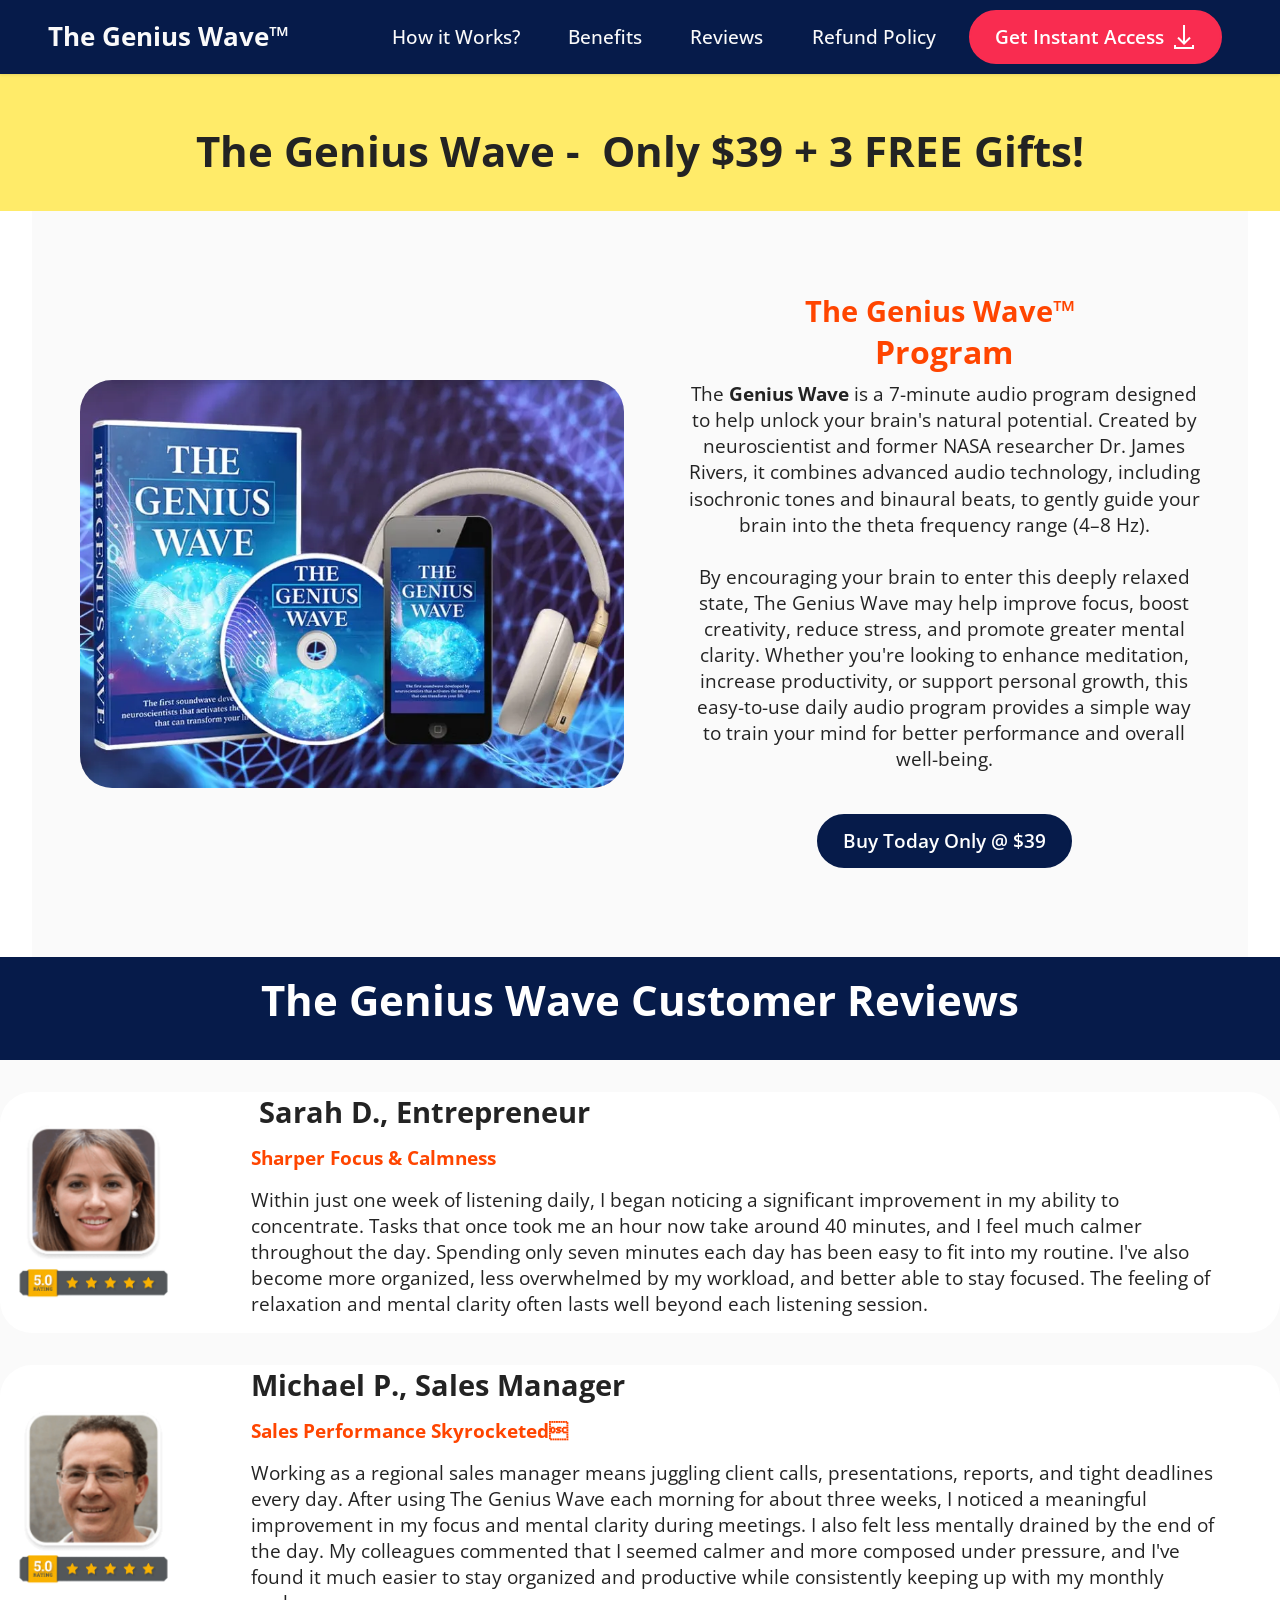
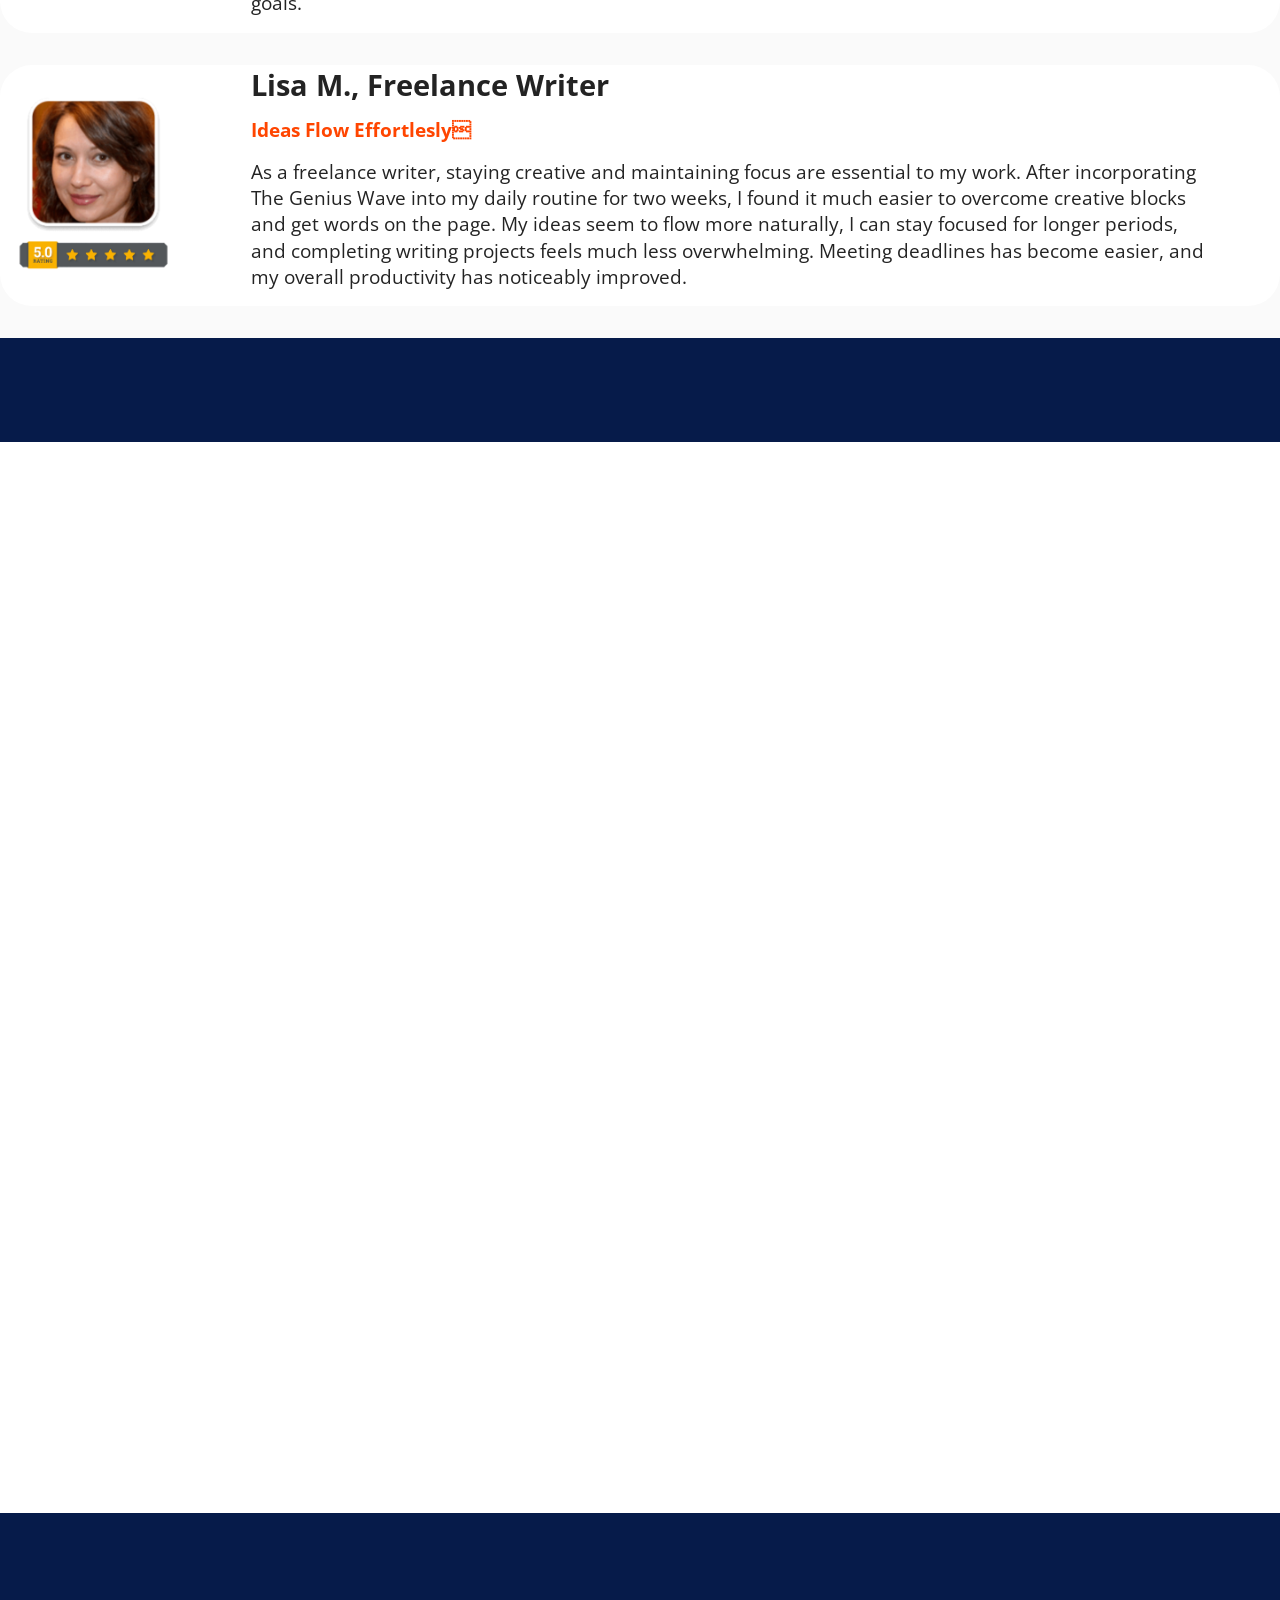
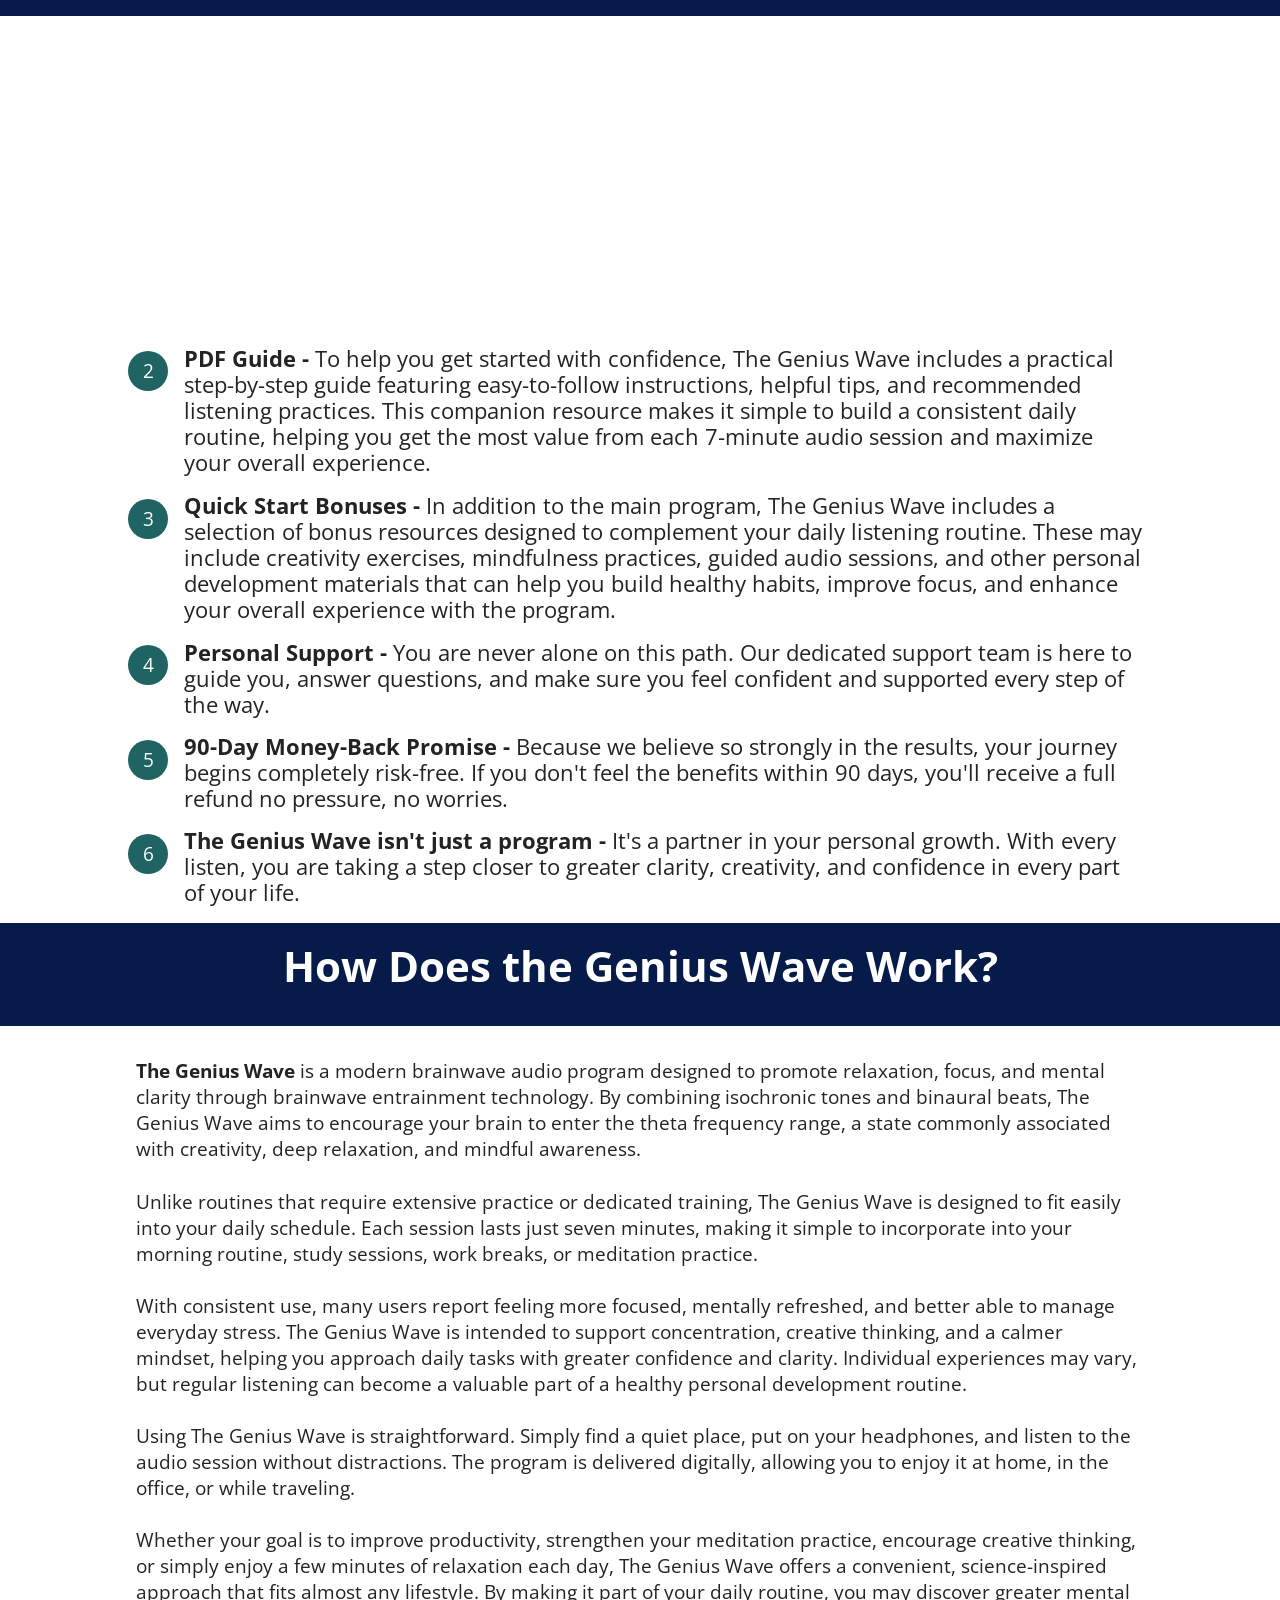
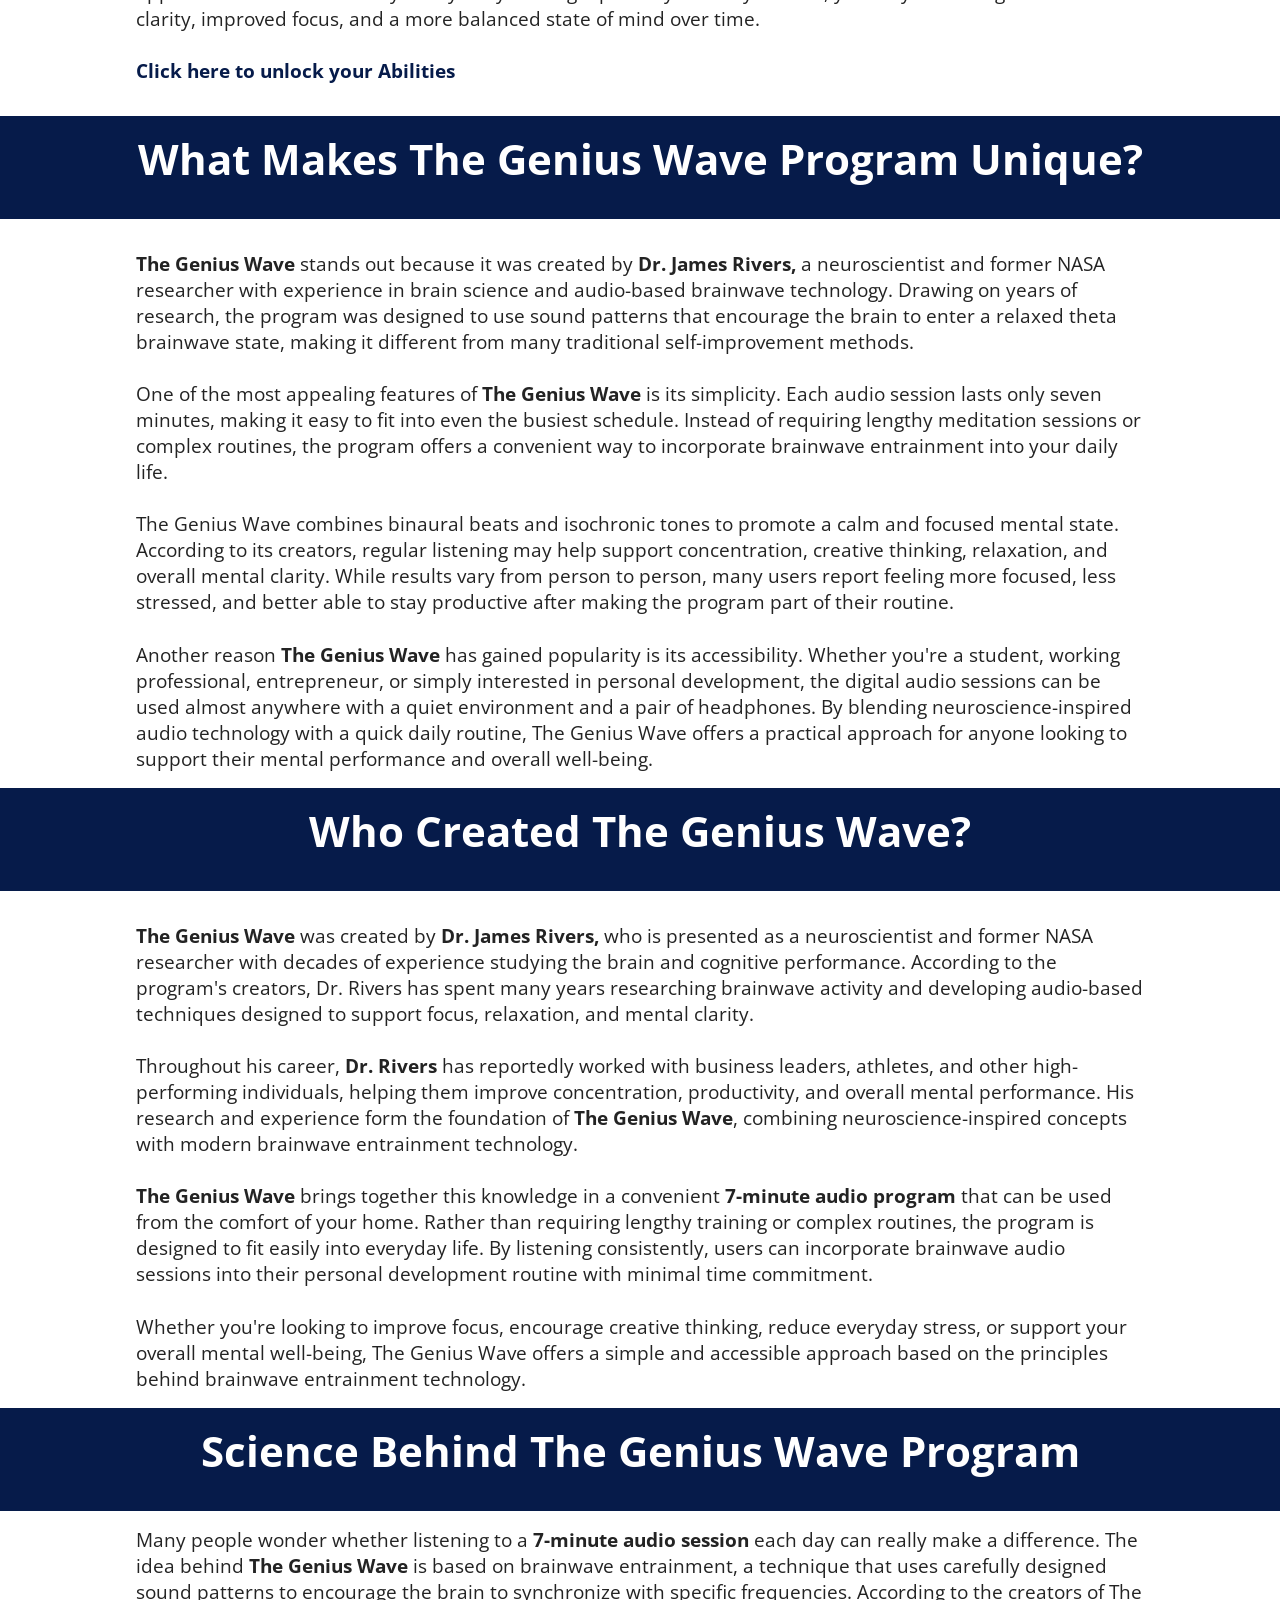
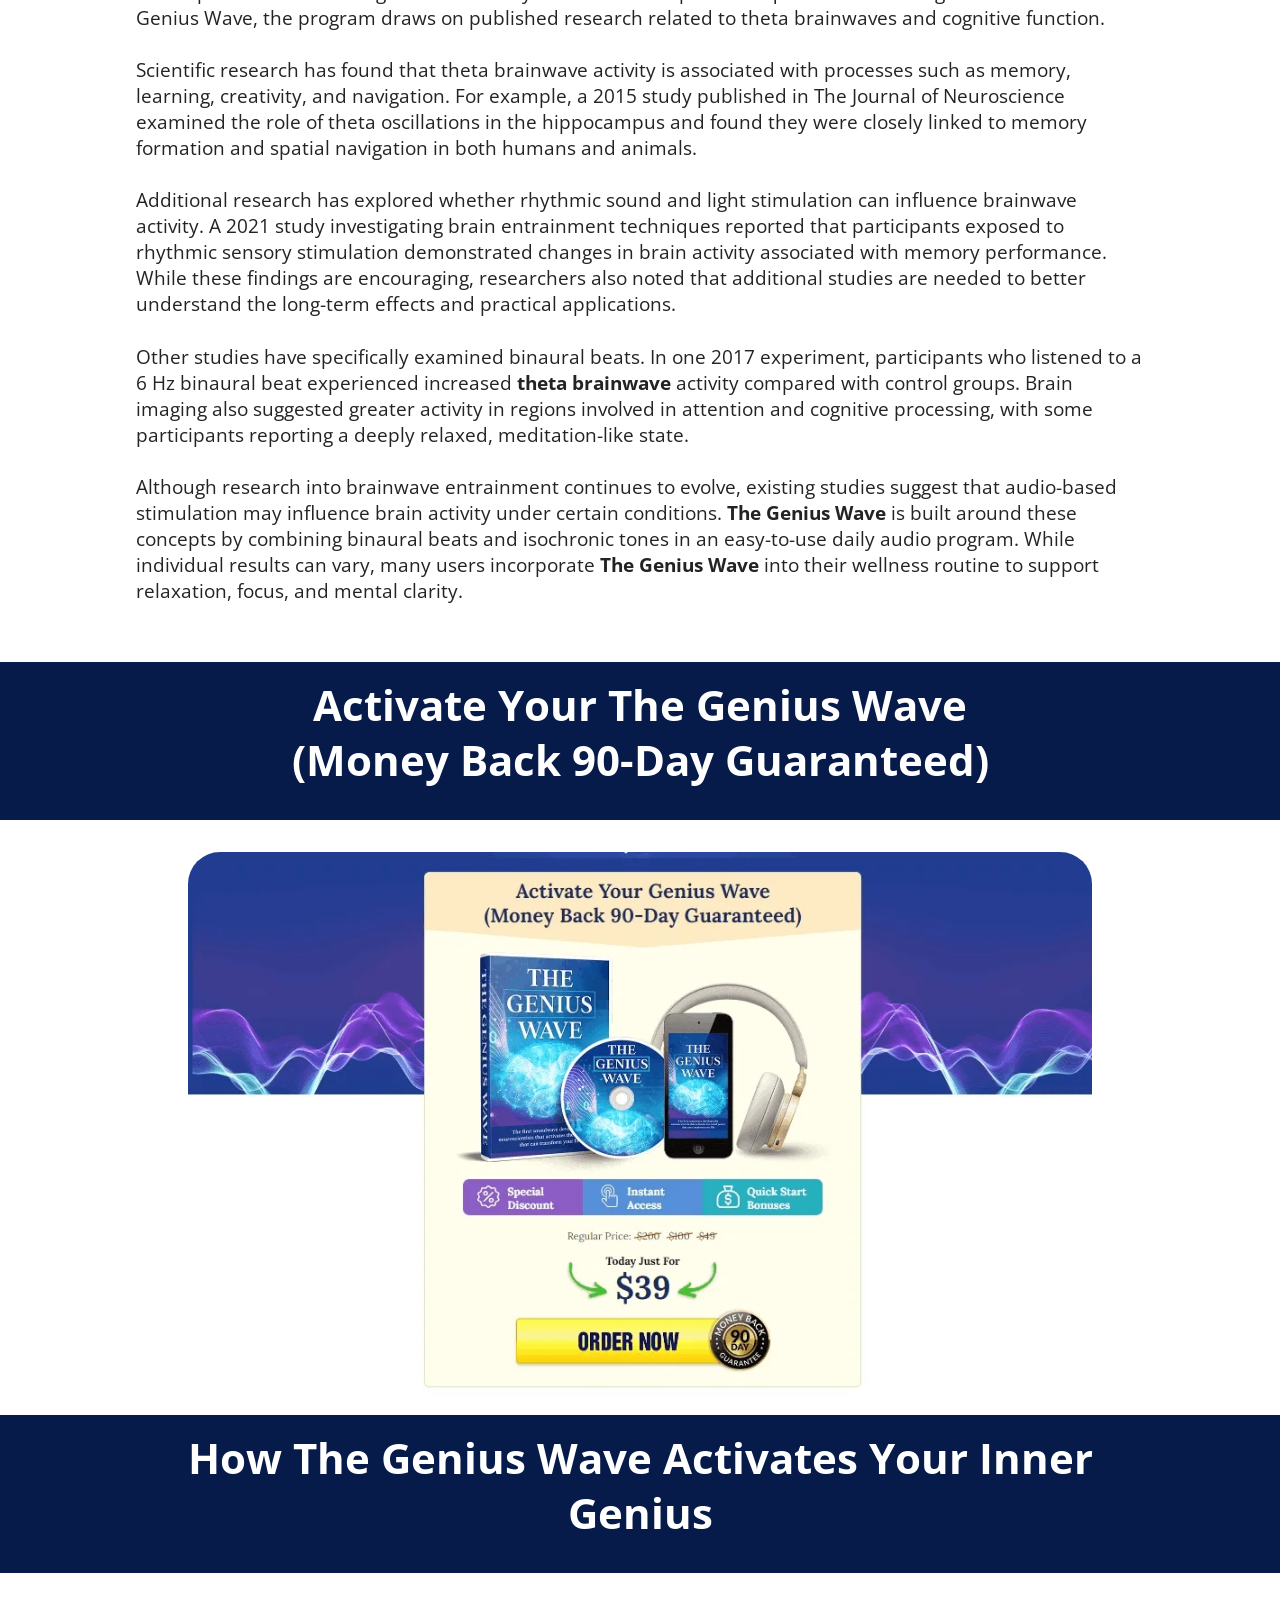
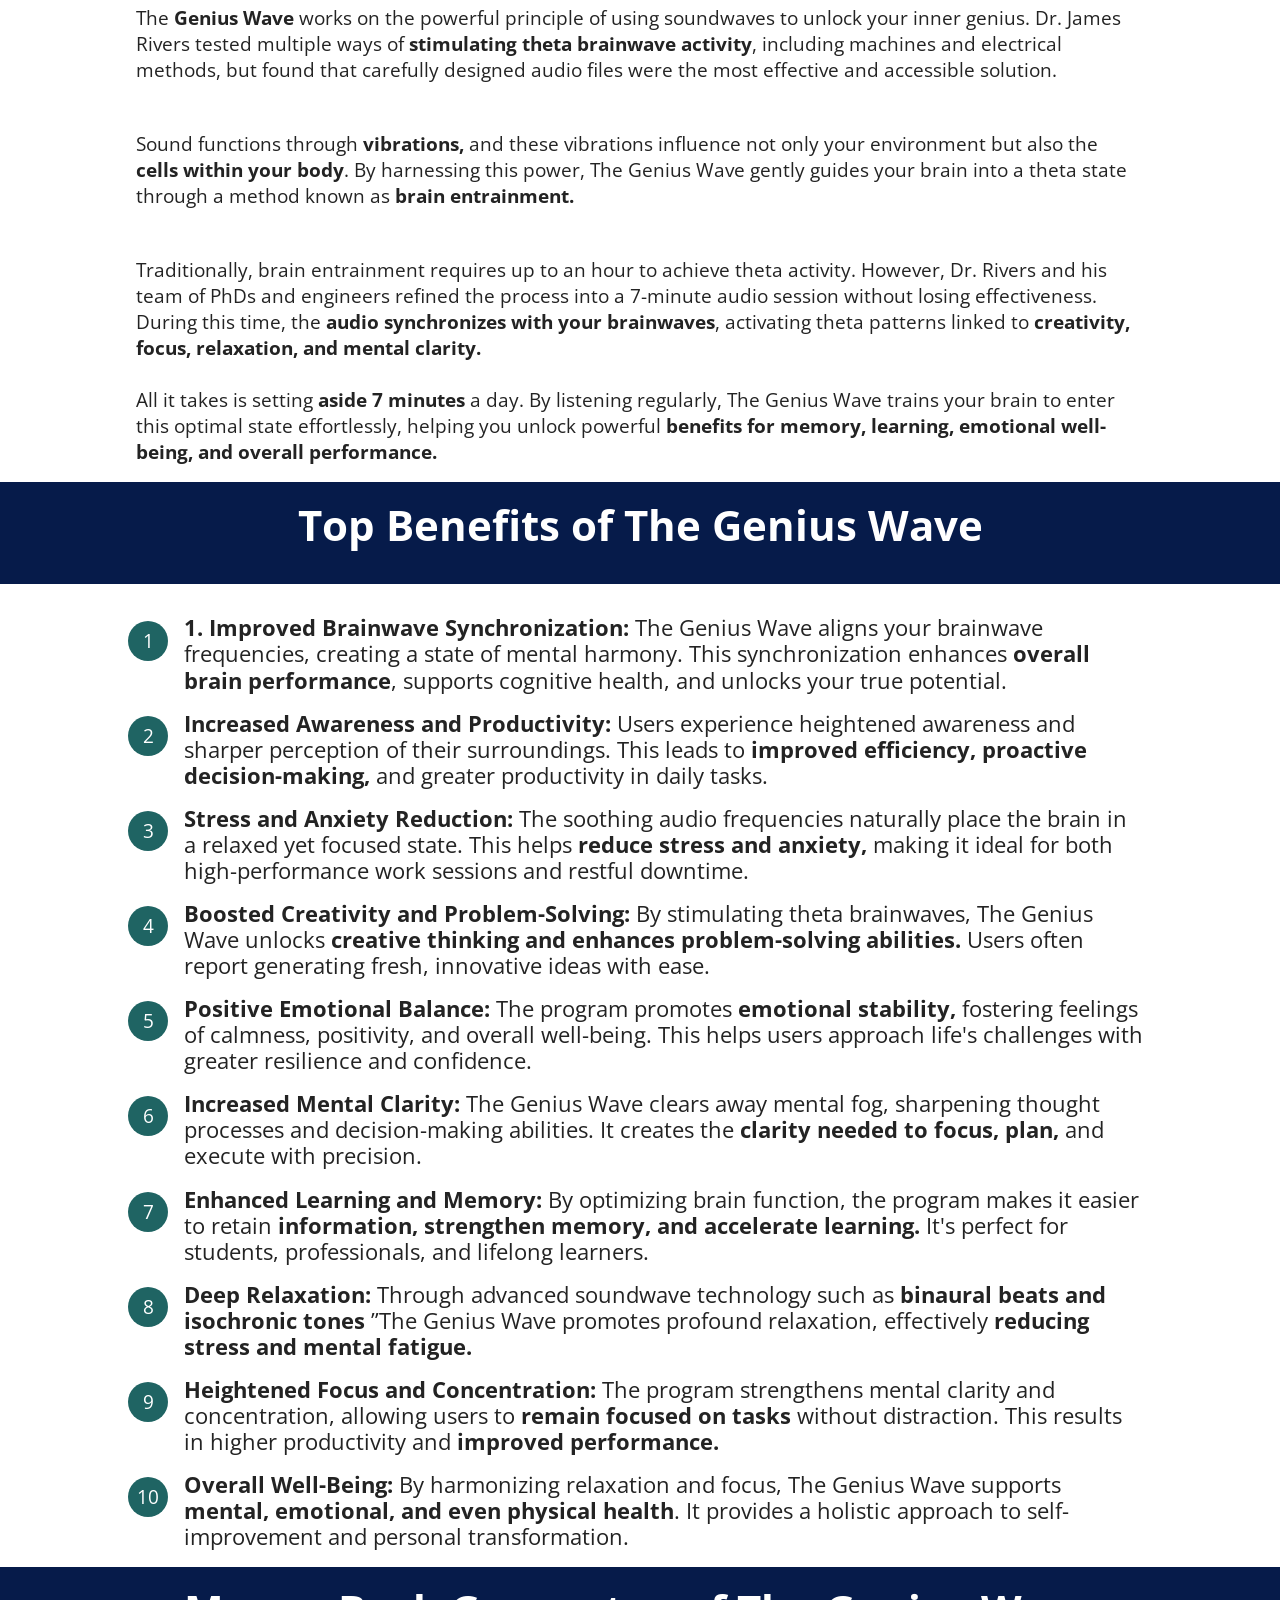
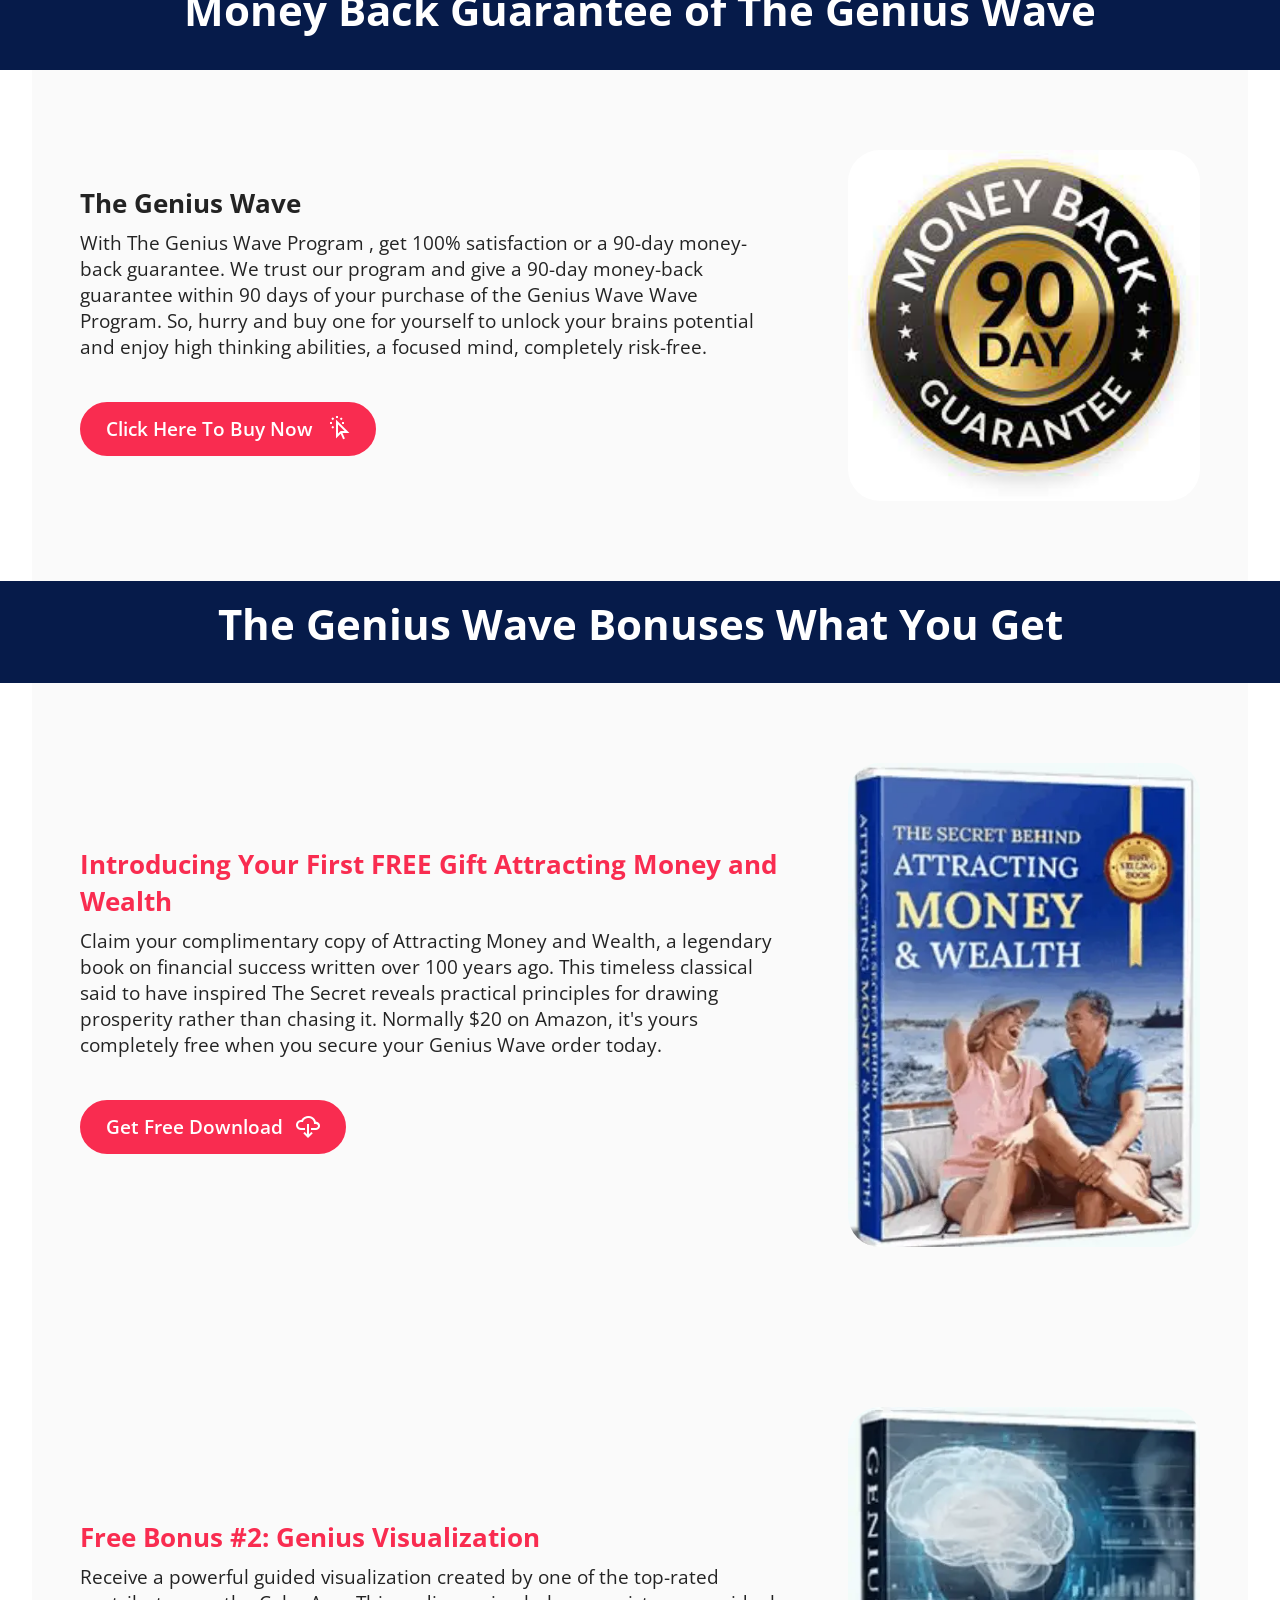
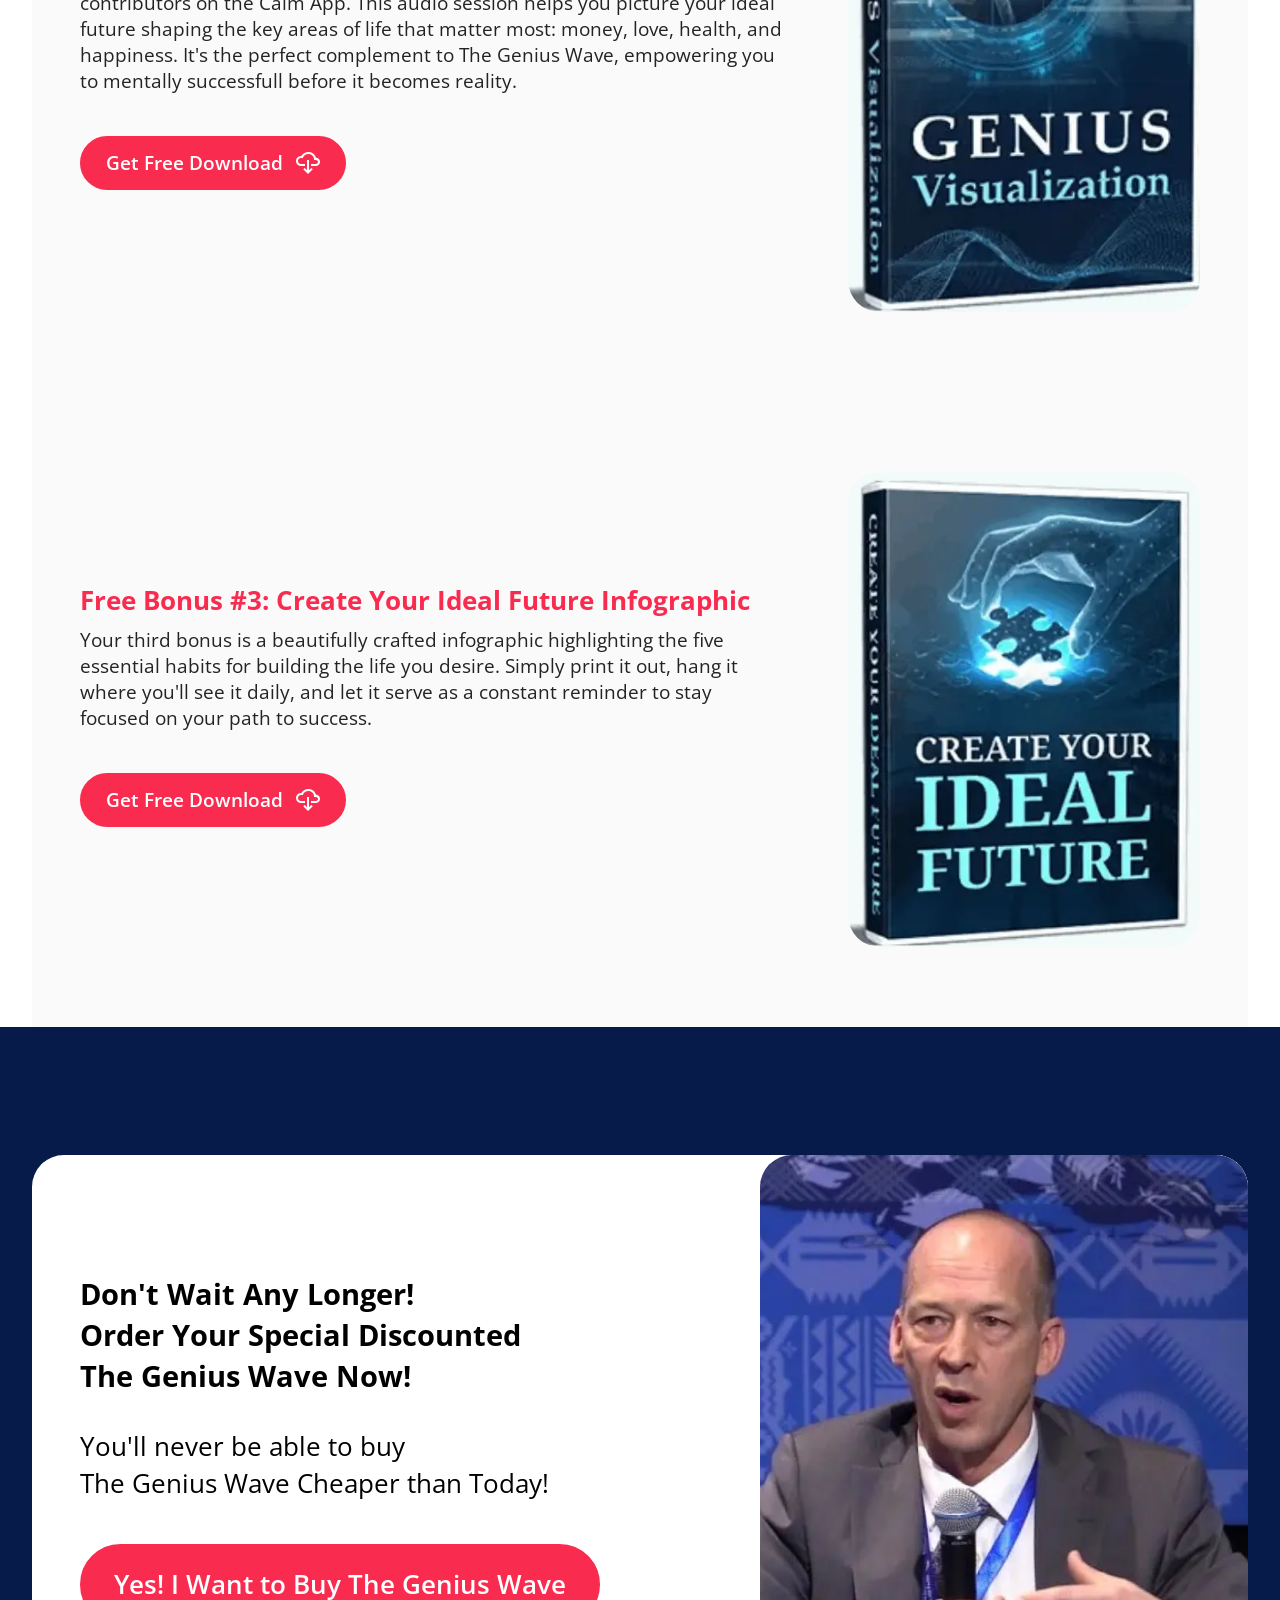
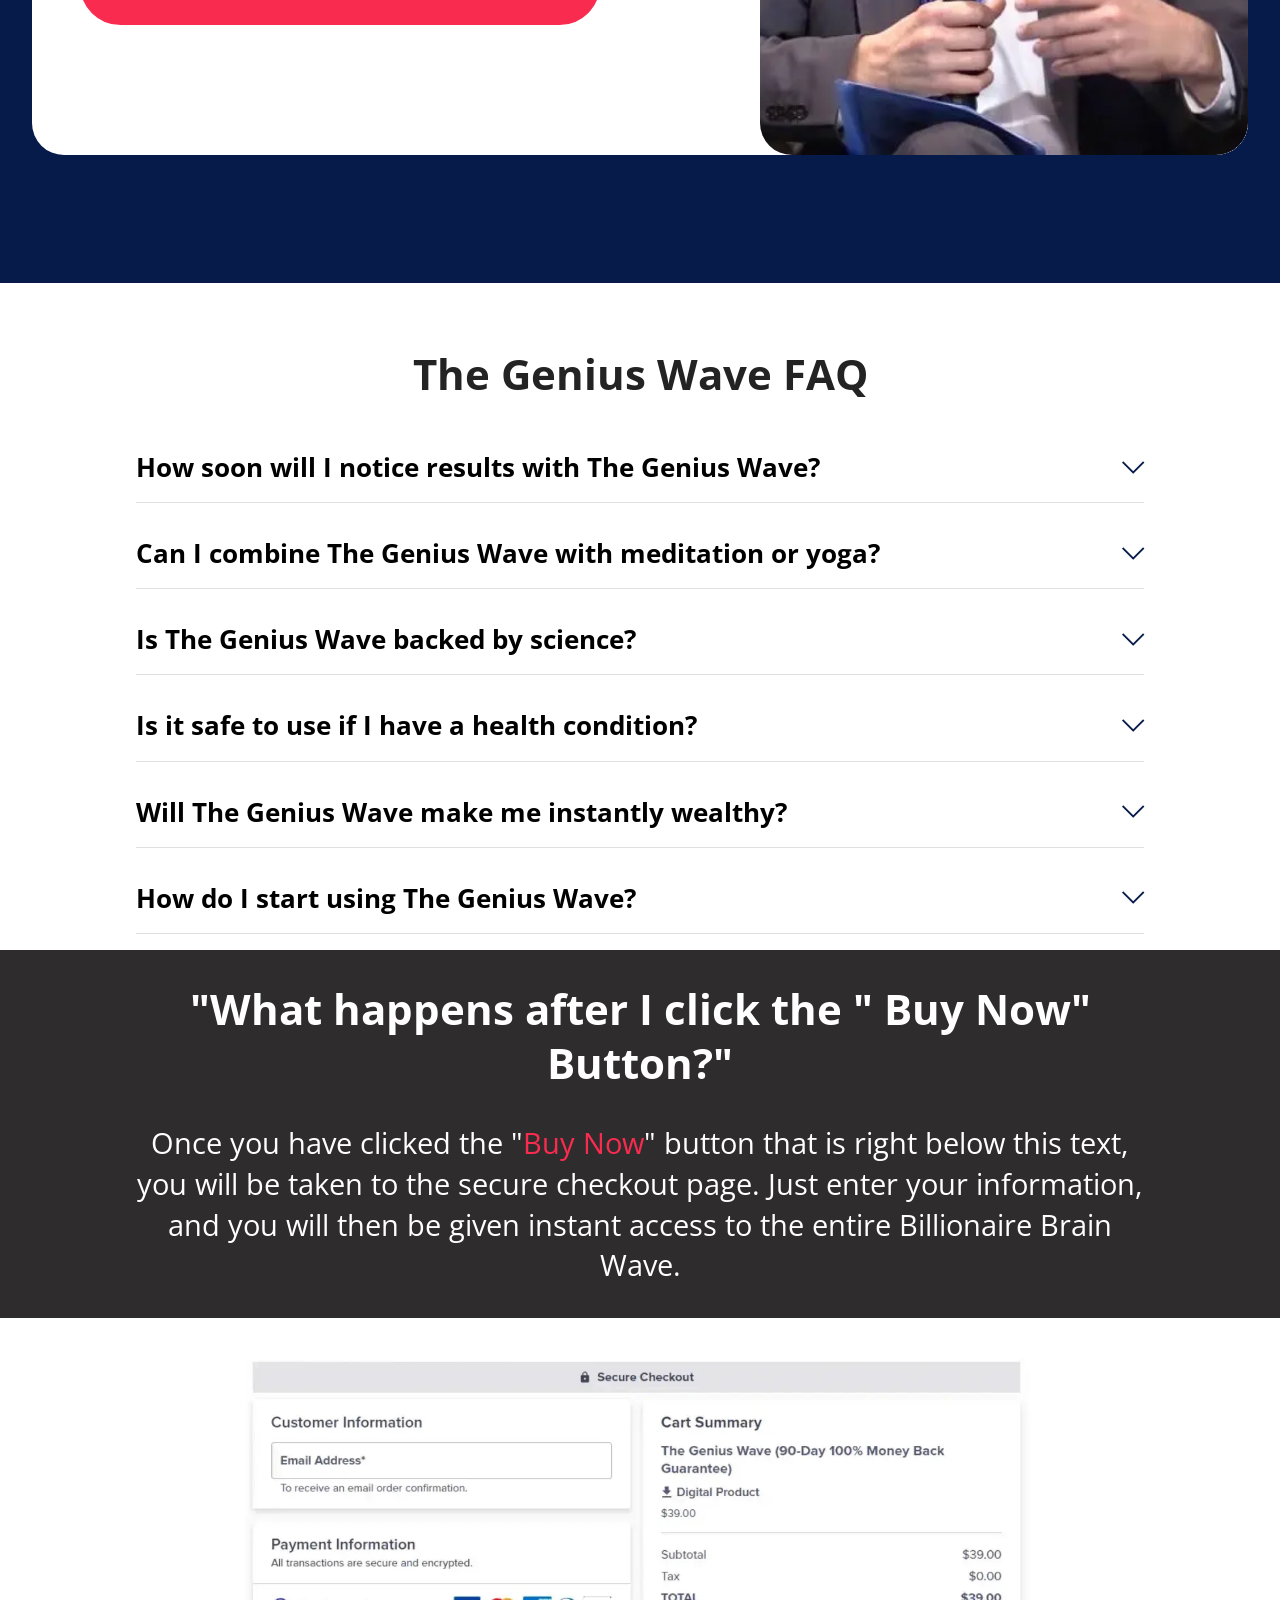
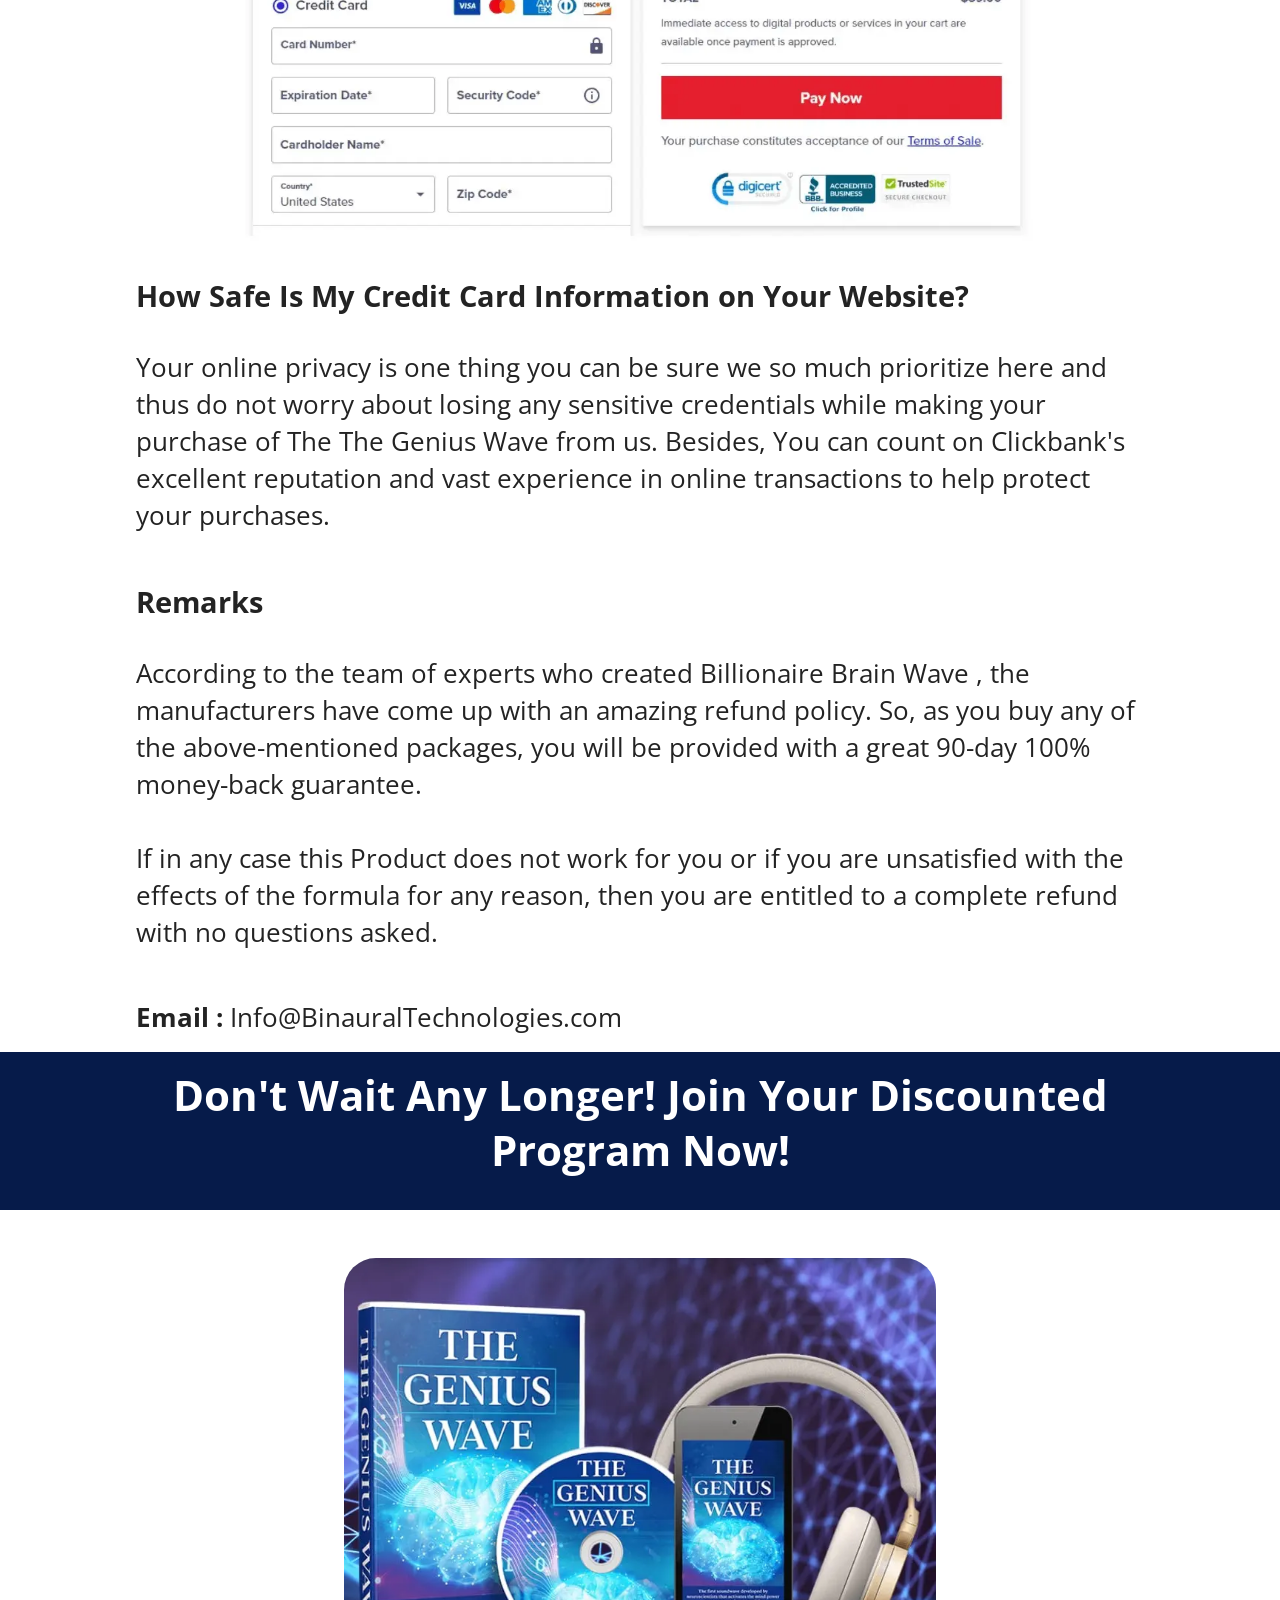
==== commit 35101cbc: "Change heading from h1 to h2 for price display" ====
--- a/index.html
+++ b/index.html
@@ -1024,7 +1024,7 @@
             <div class="card col-12 col-md-12 col-lg-9">
                 <div class="card-wrapper">
                     <div class="card-box align-center">
-                        <h1 class="card-title mbr-fonts-style mb-3 display-7">Regular Price: $149</h1>
+                        <h2 class="card-title mbr-fonts-style mb-3 display-7">Regular Price: $149</h2>
                         <p class="mbr-text mbr-fonts-style display-2"><strong>Today Just For : $39</strong></p>
                         <div class="mbr-section-btn mt-3"><a class="btn btn-danger display-4" href="https://geniussongoriginal.com/?&shield=478068gdnveq8necualr23ws26&extclid=abhi135"><span class="mobi-mbri mobi-mbri-shopping-cart mbr-iconfont mbr-iconfont-btn"></span>Get Instant Access Now</a></div>
                     </div>
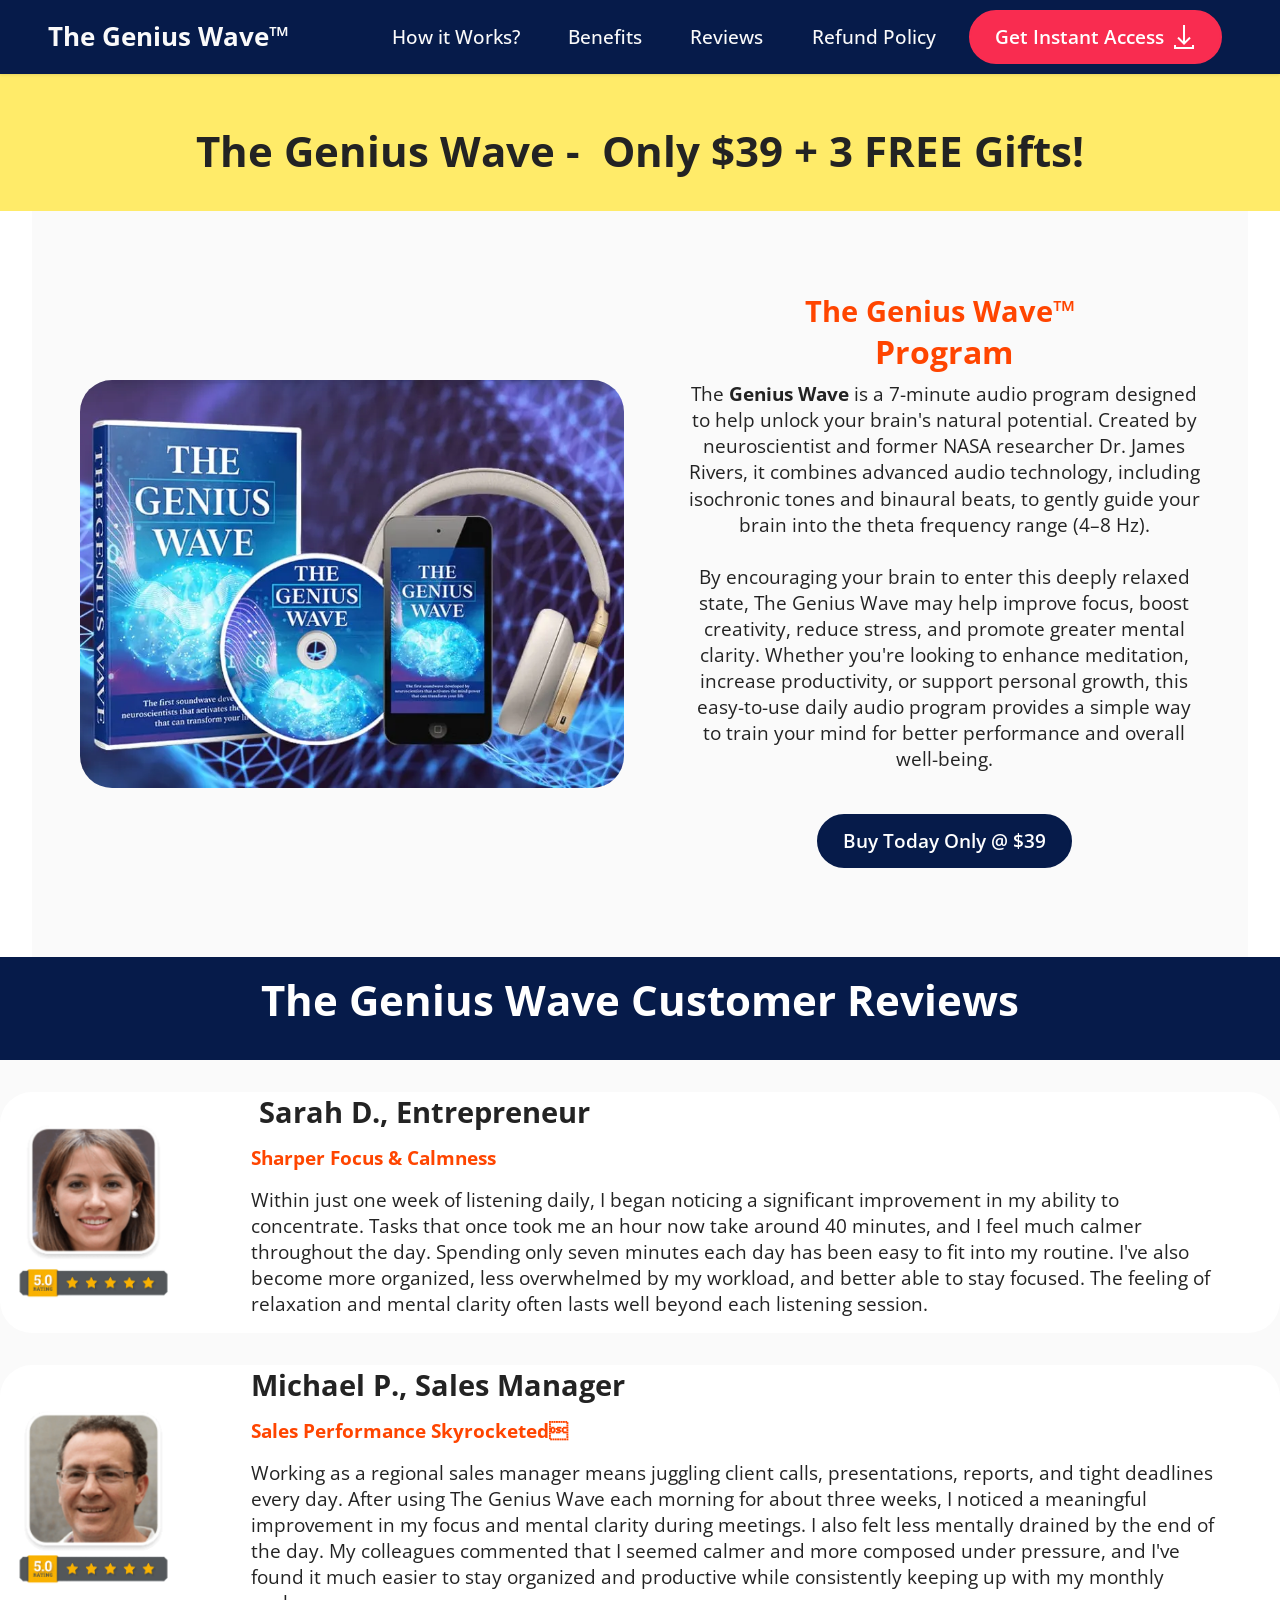
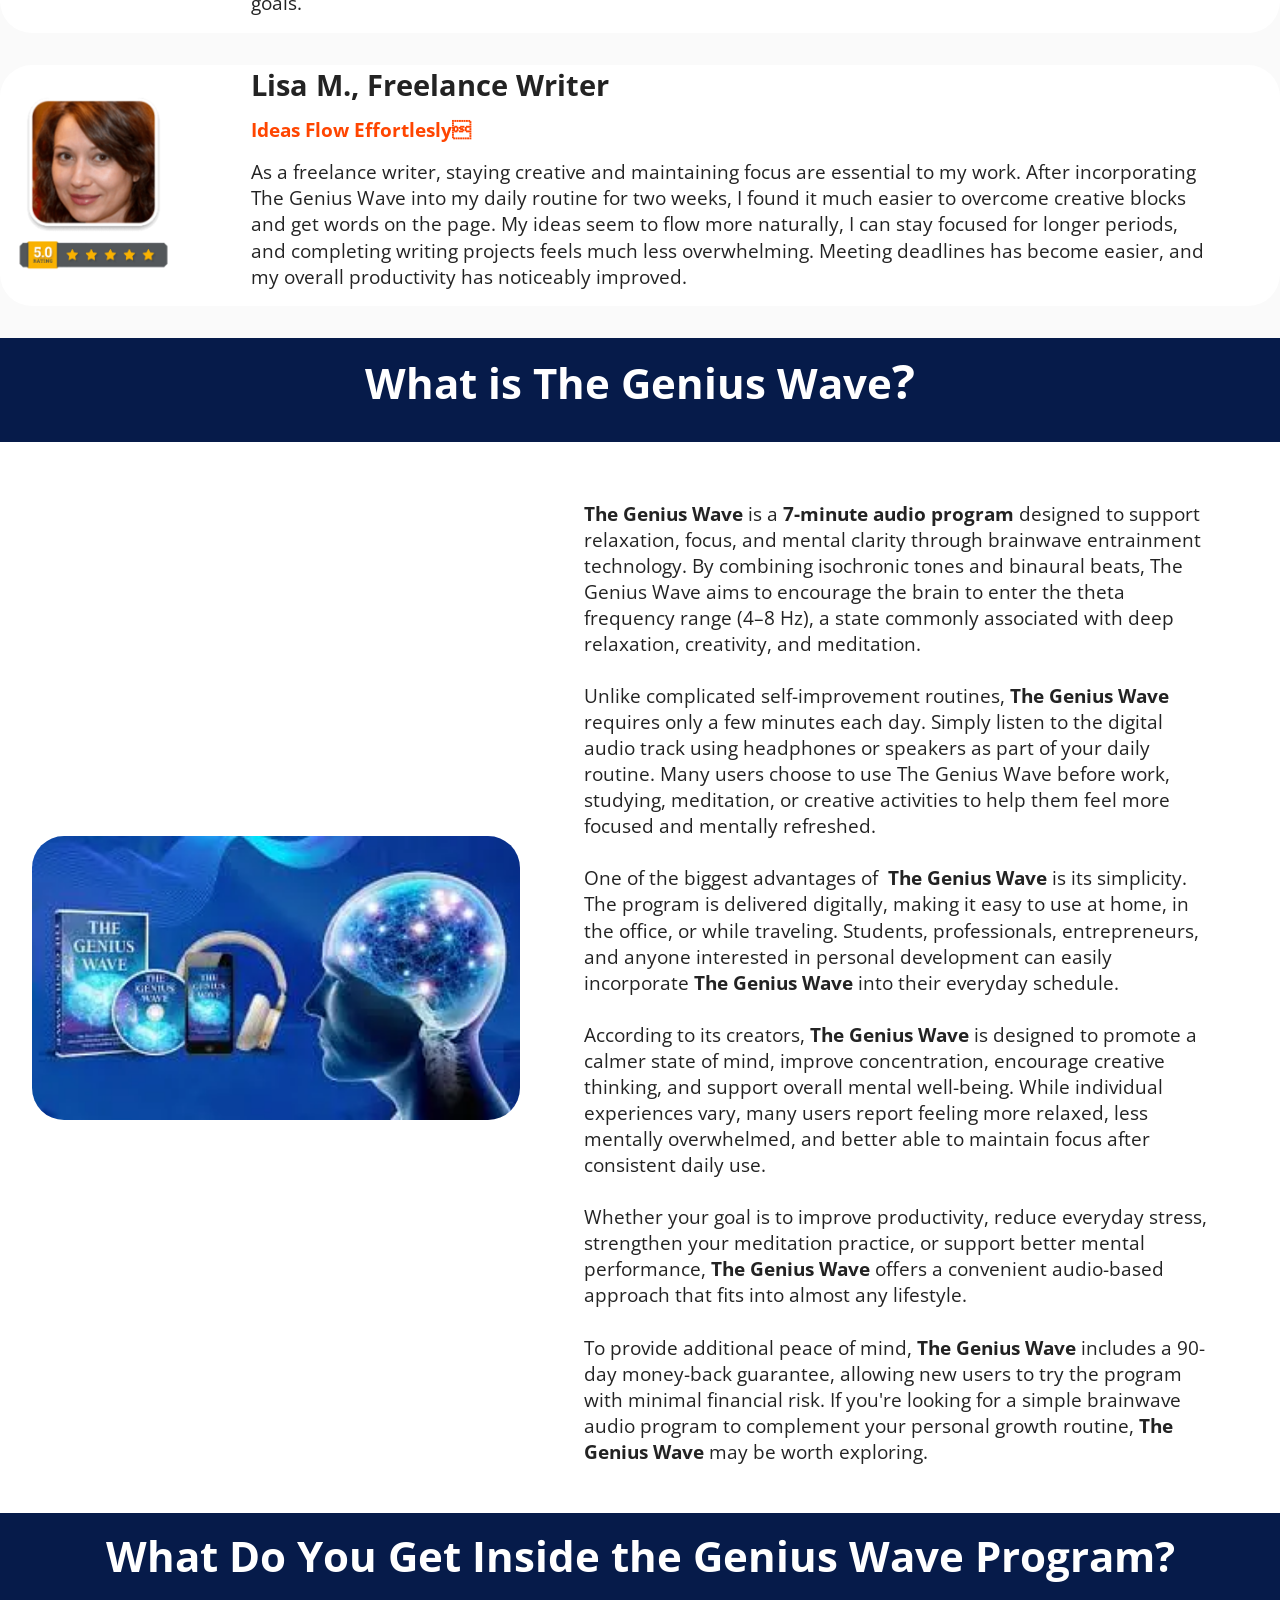
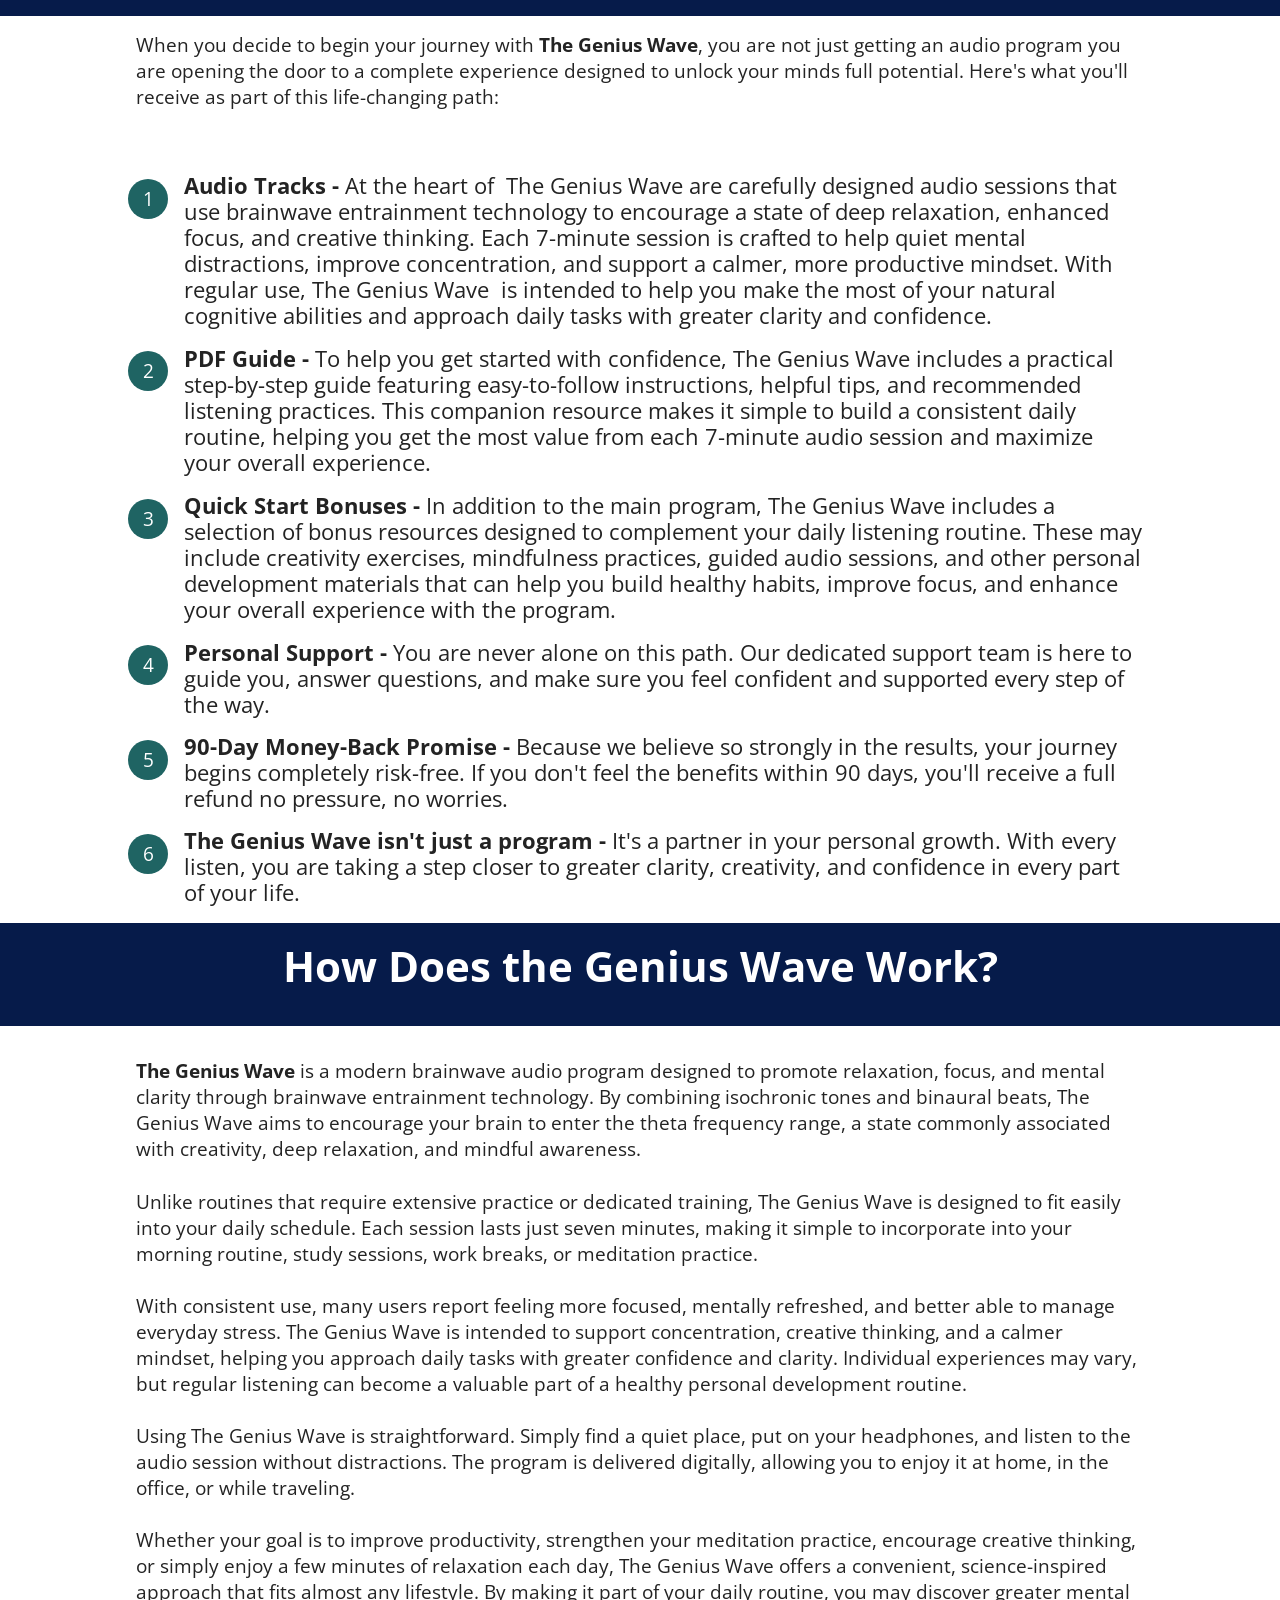
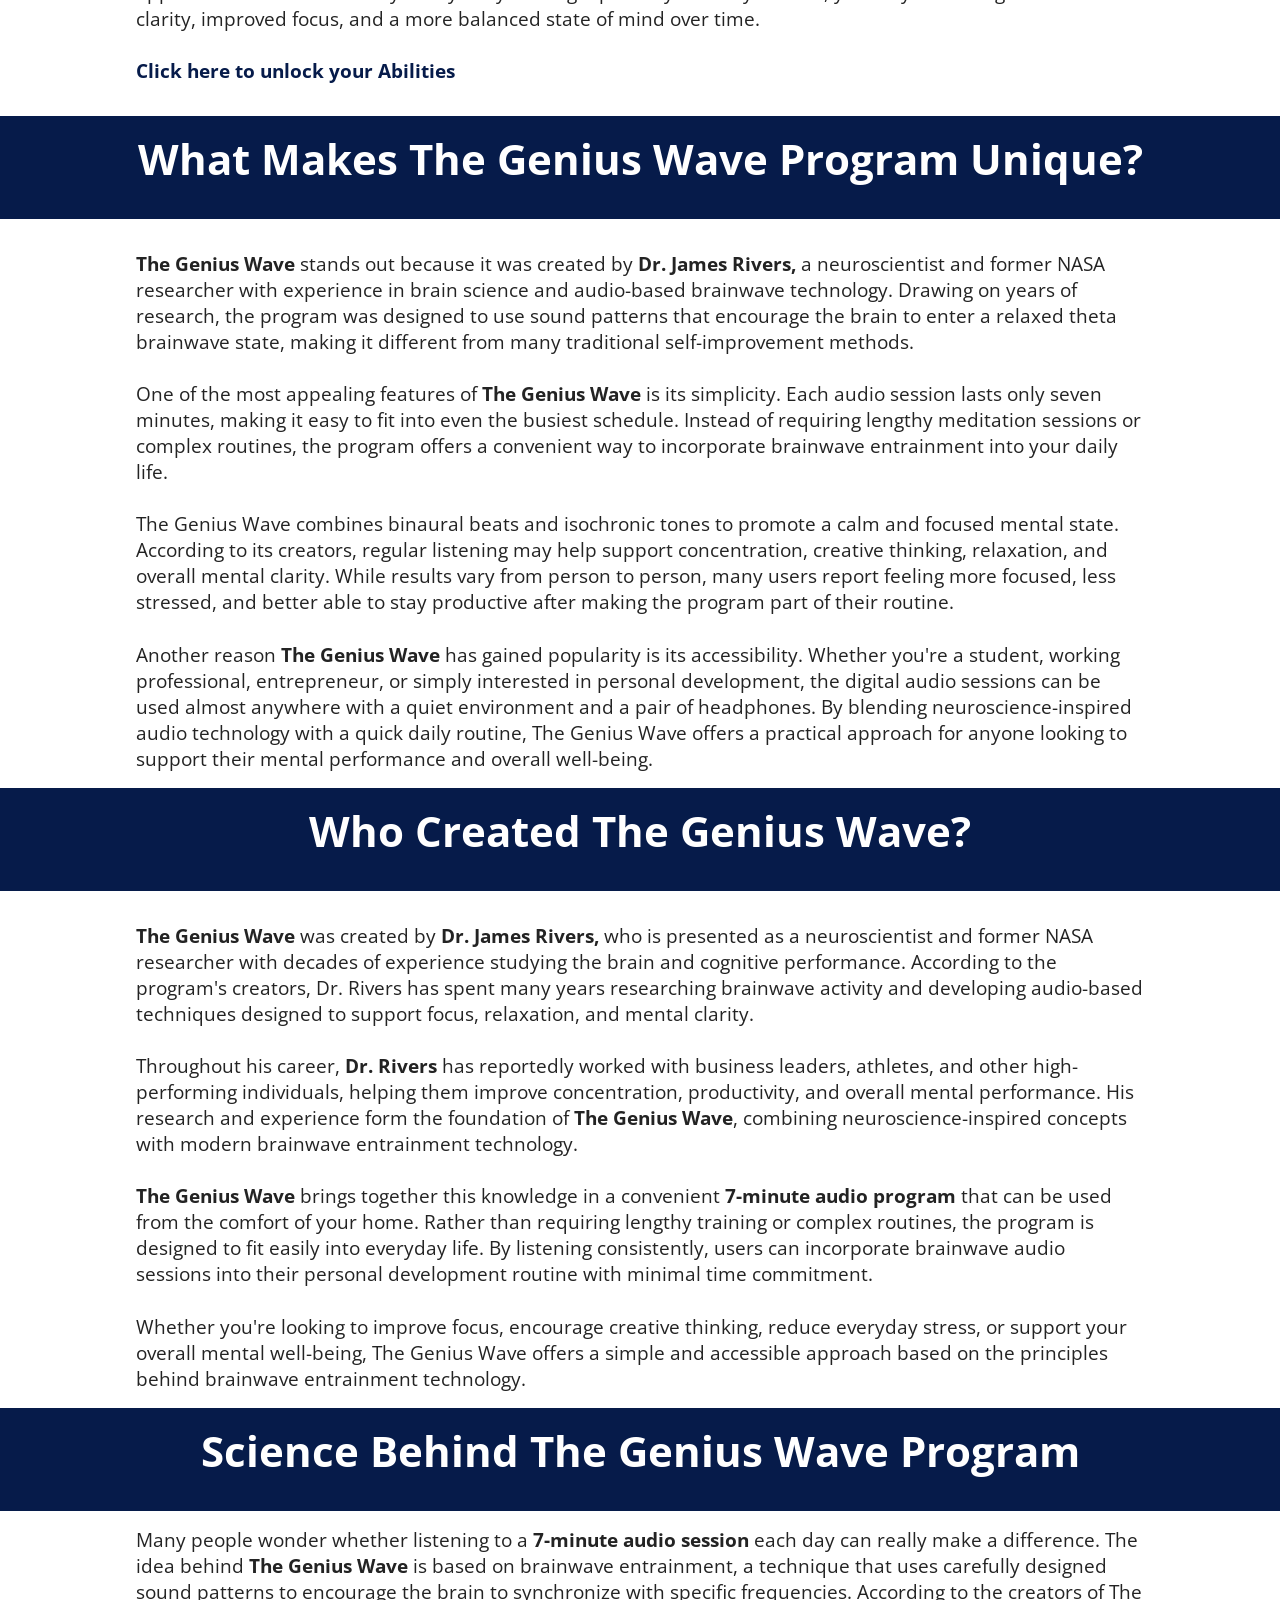
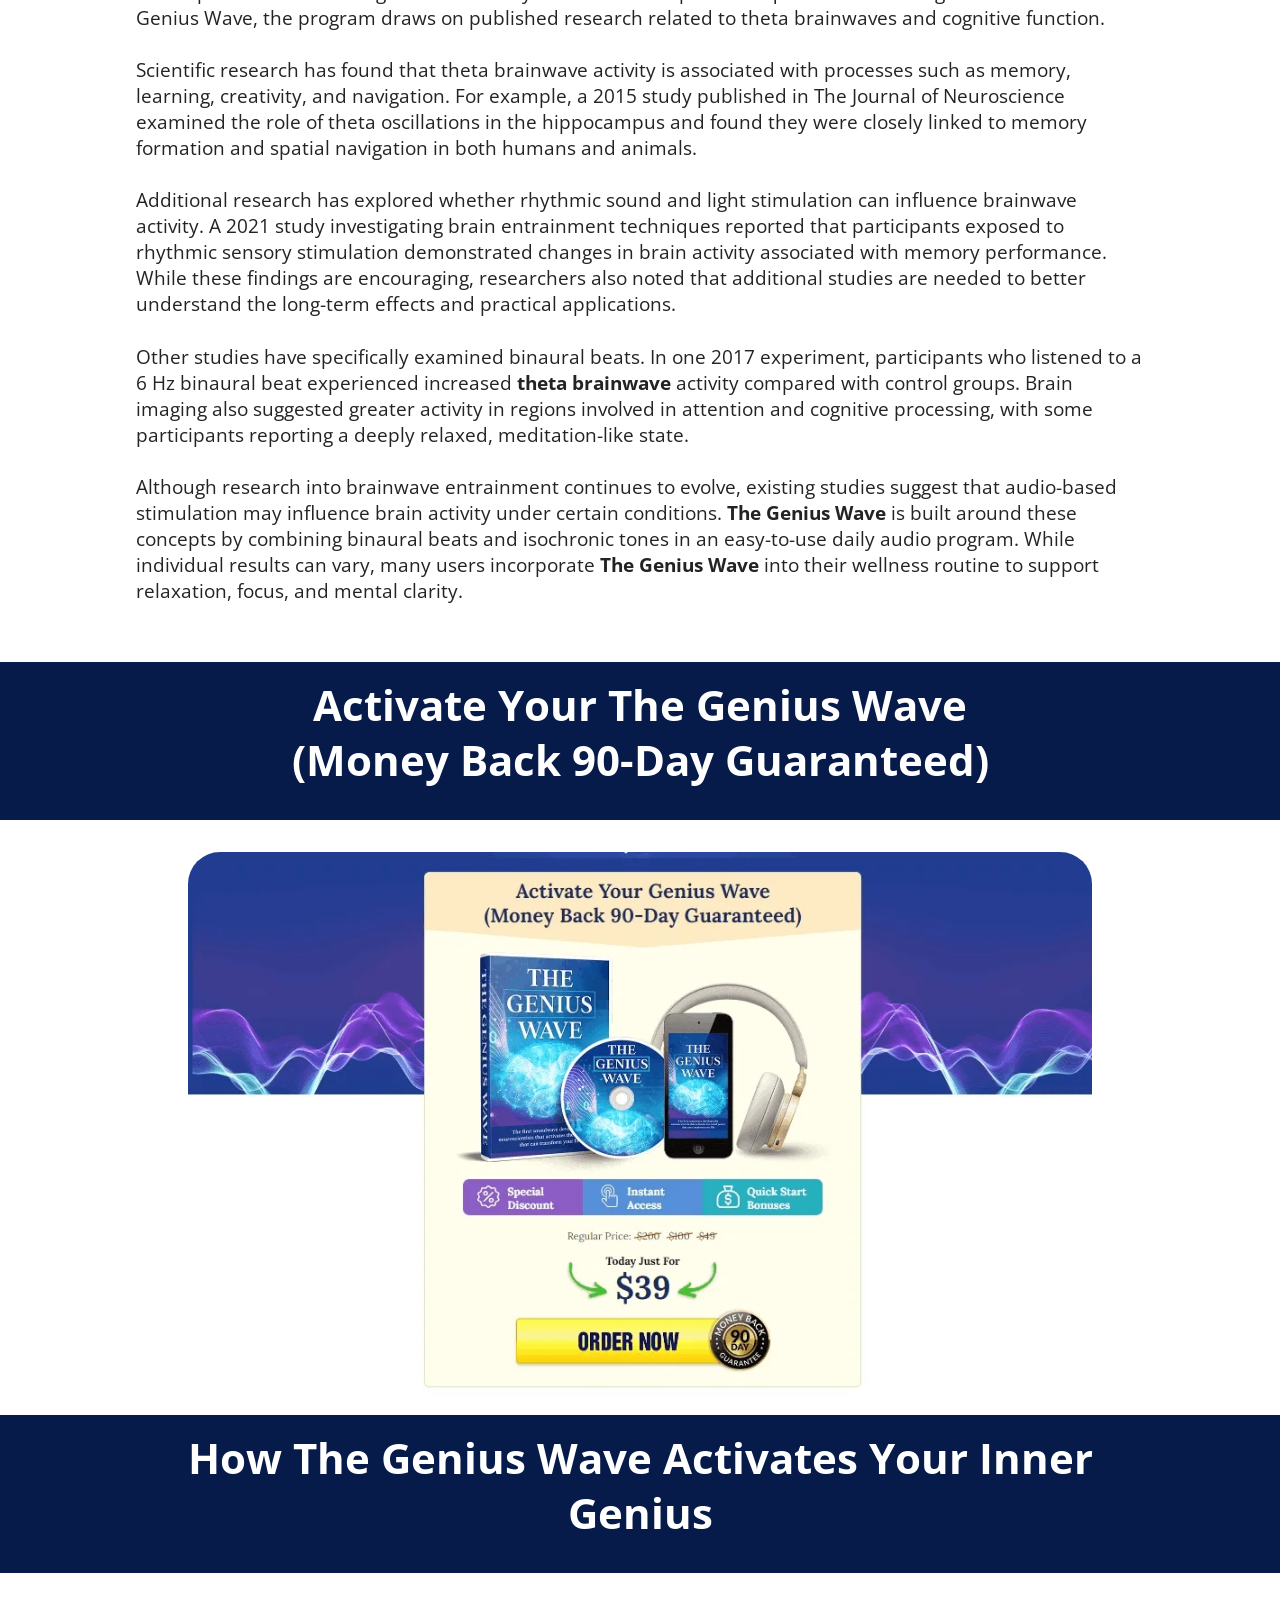
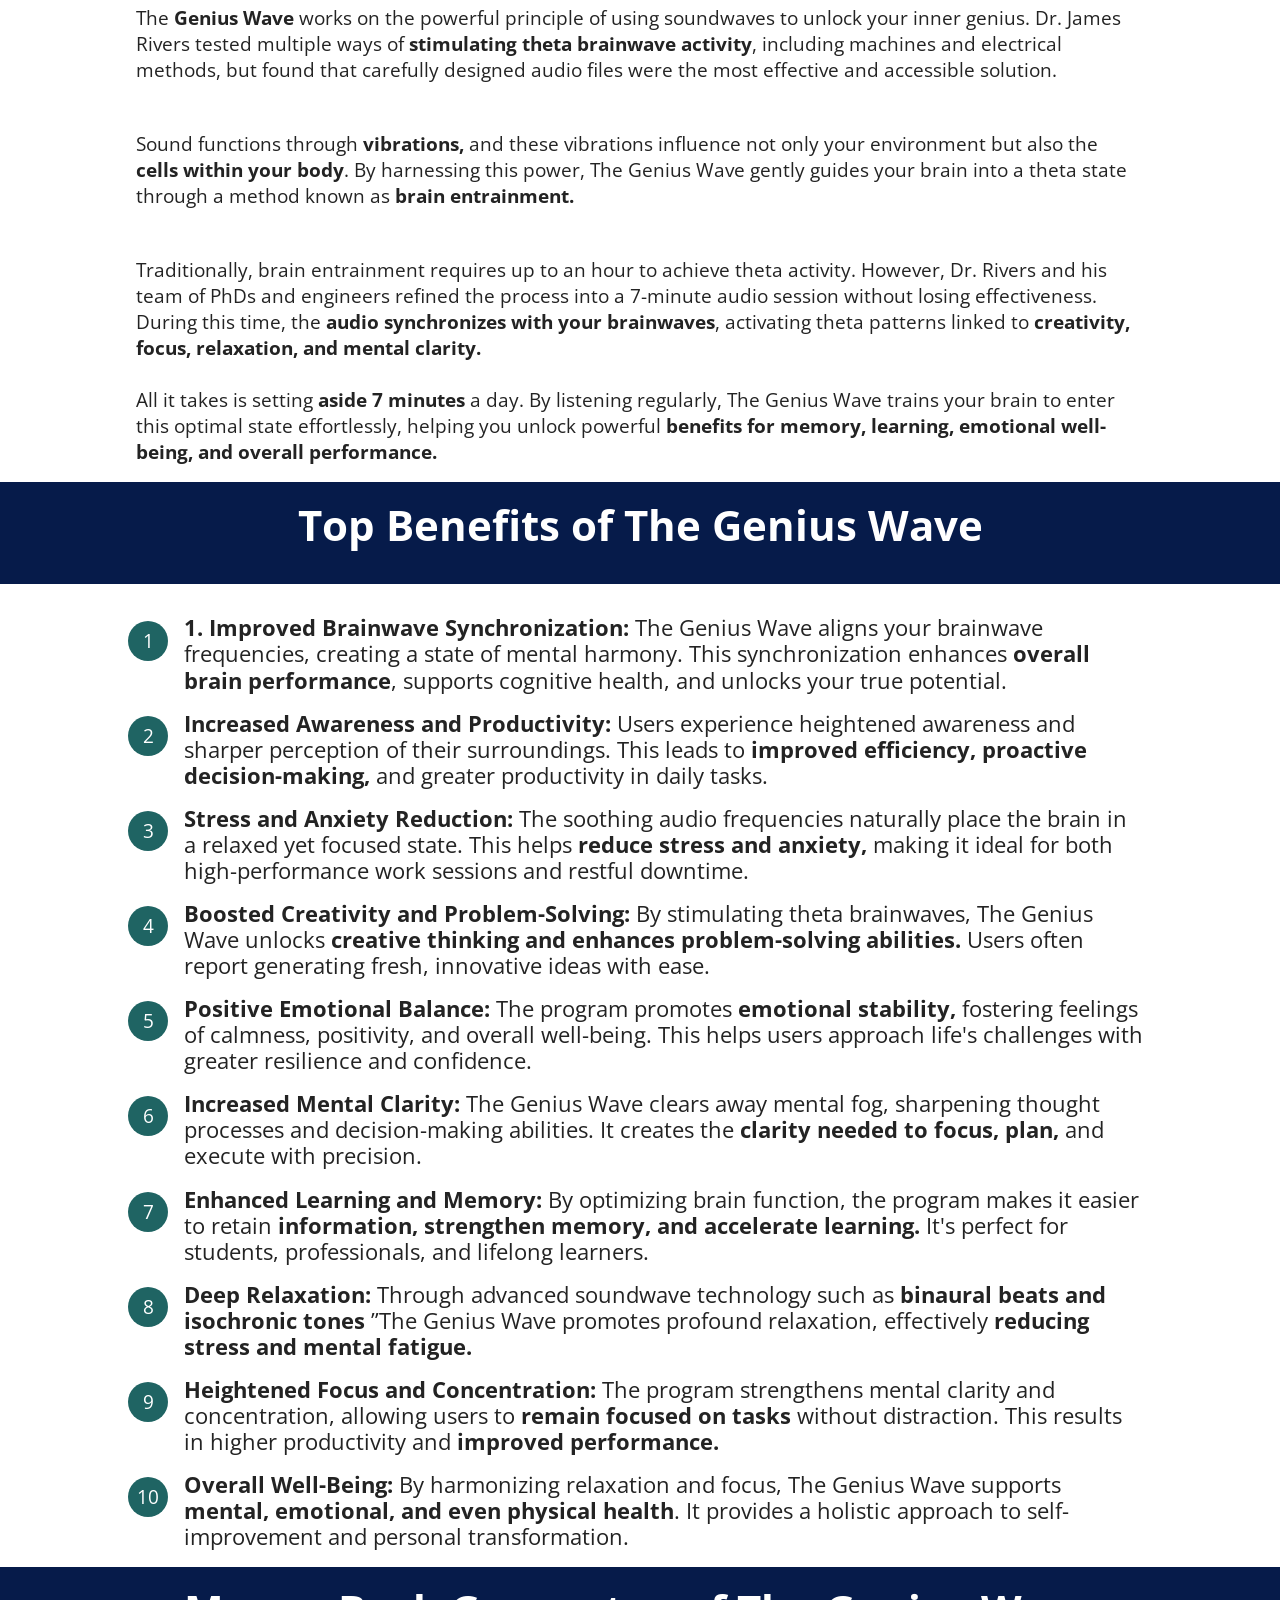
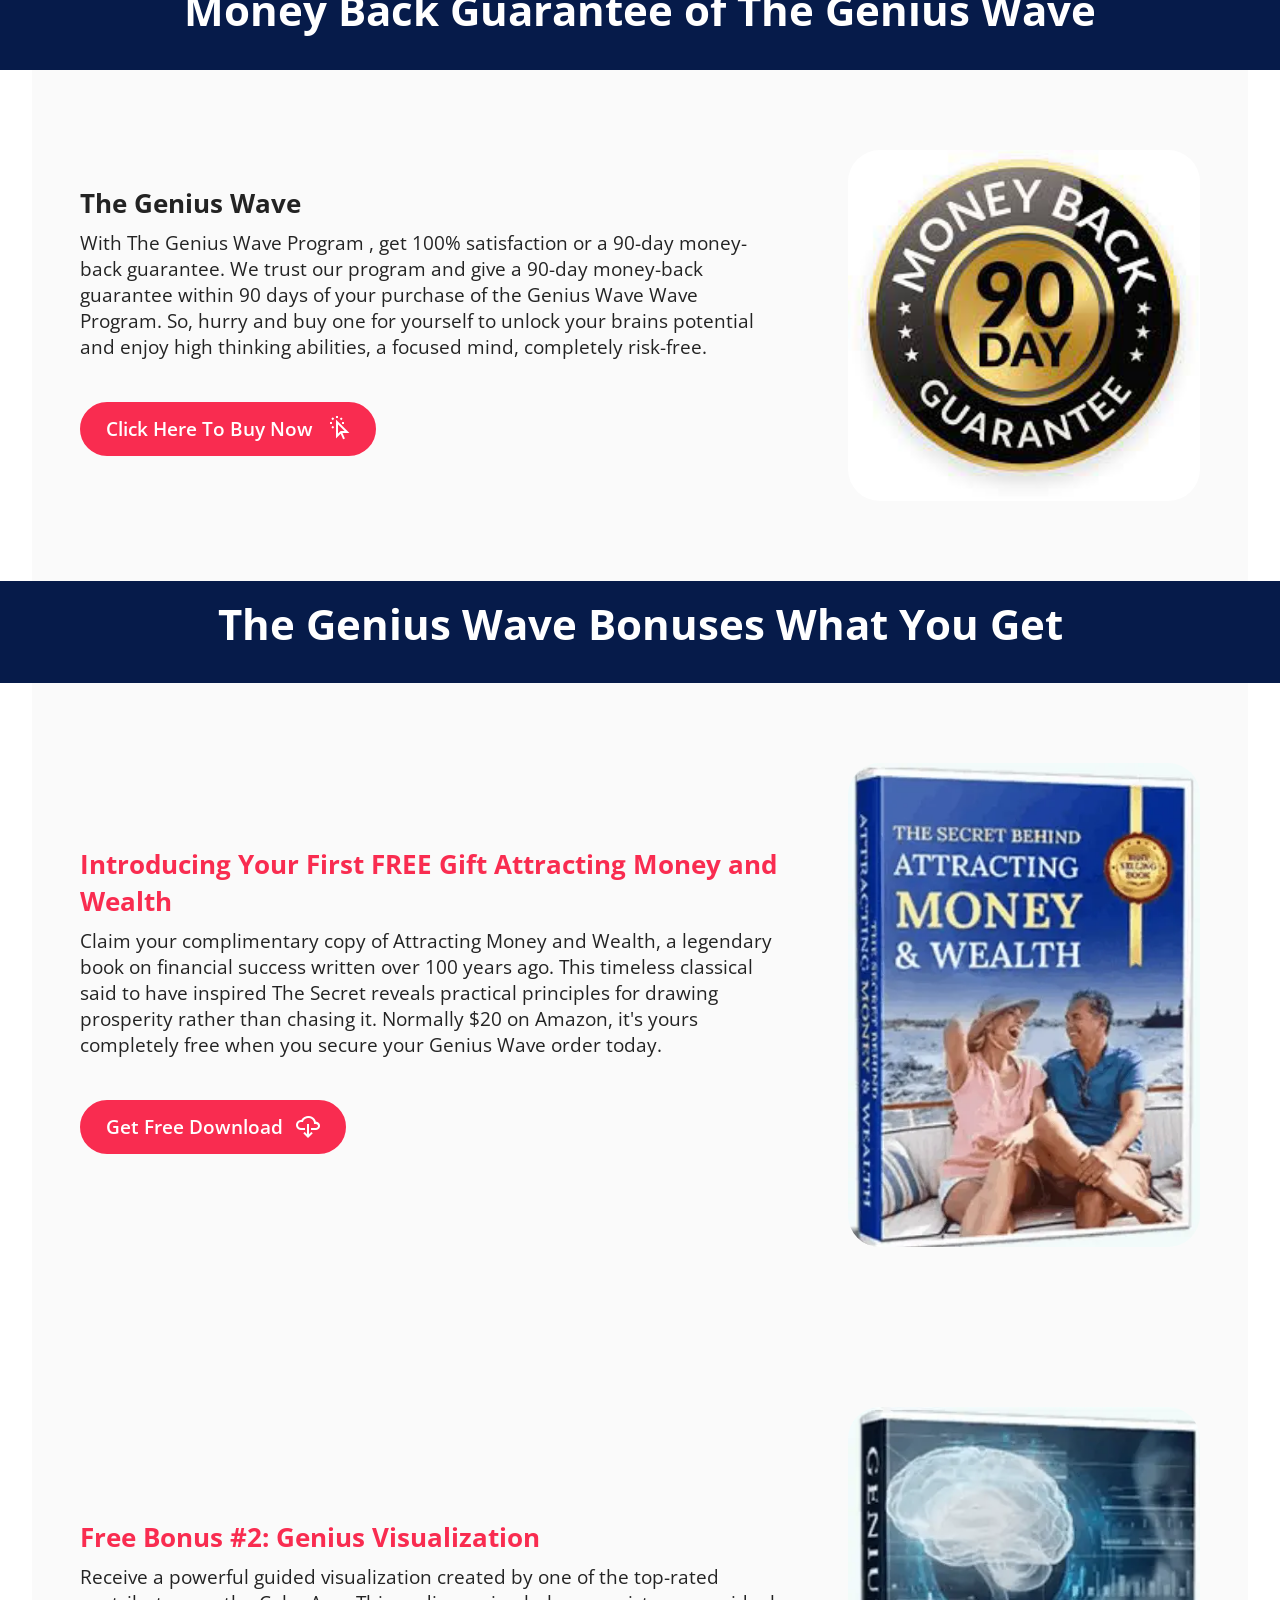
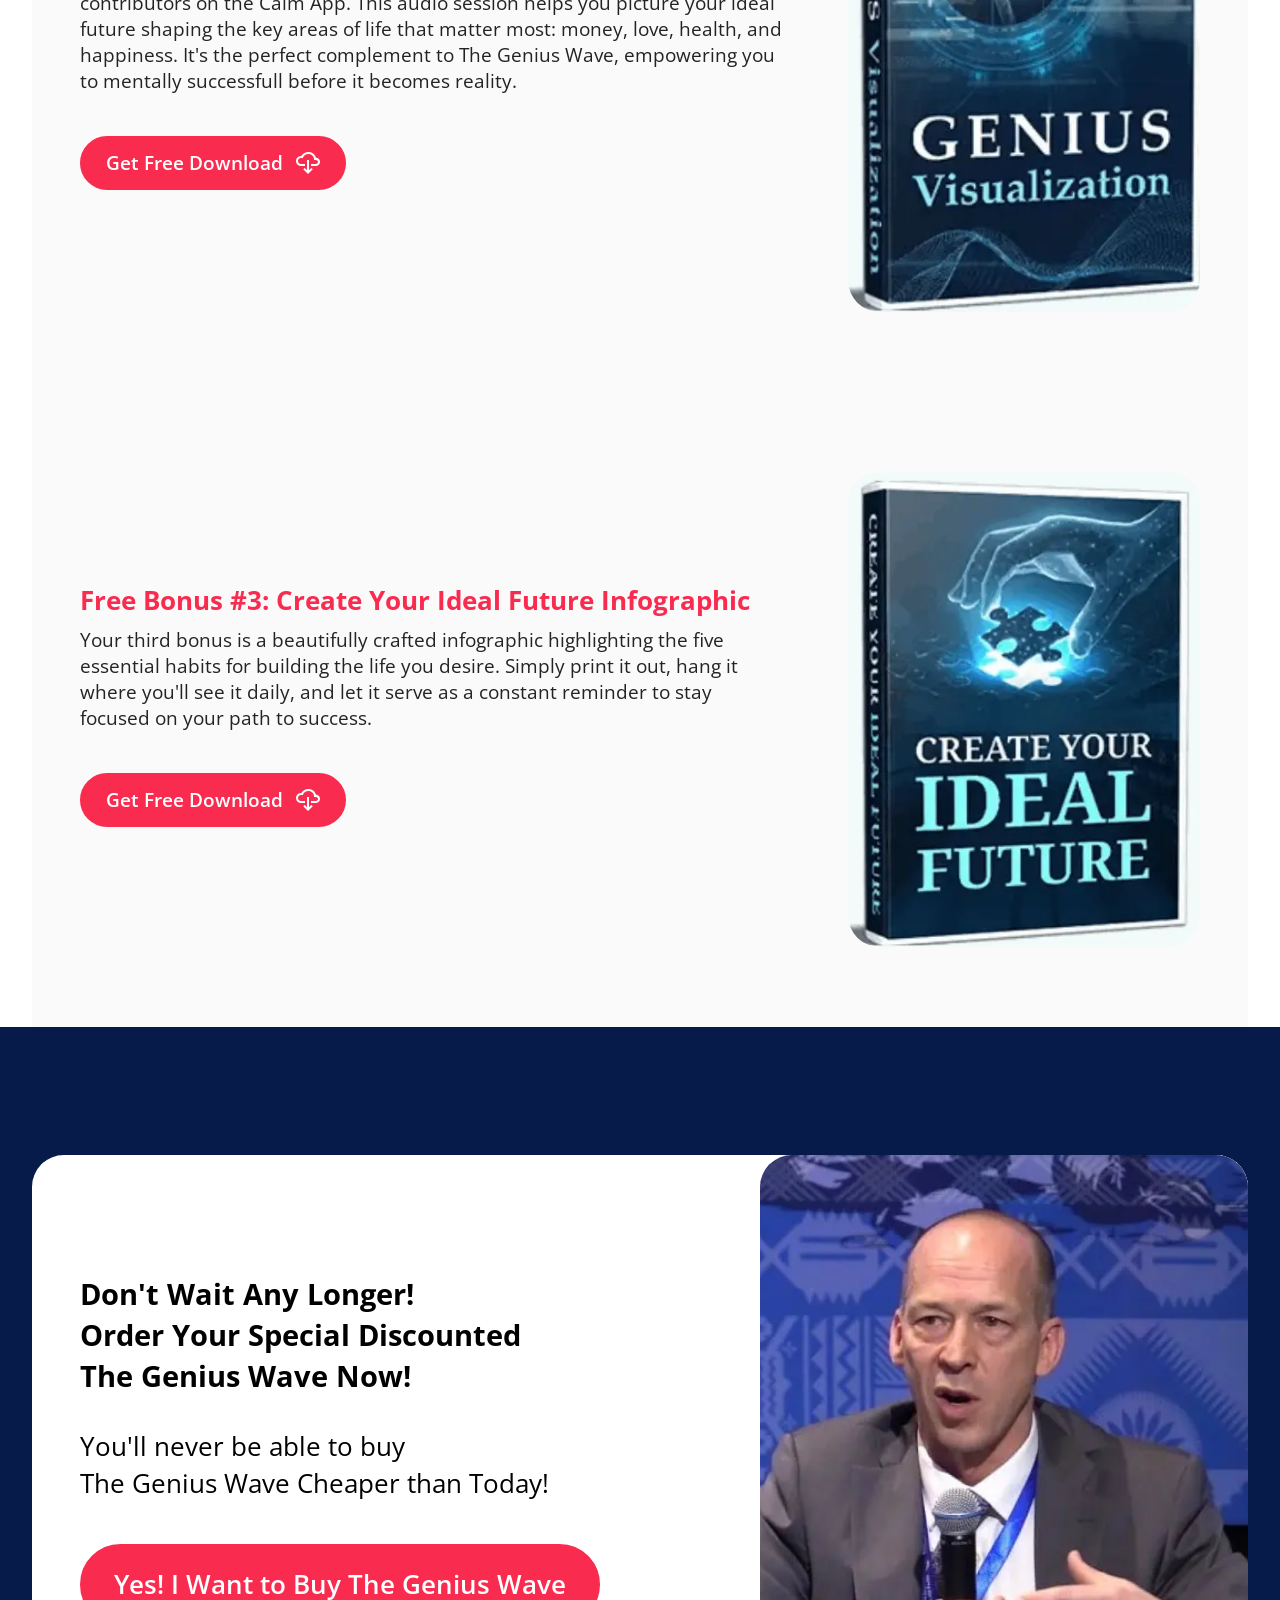
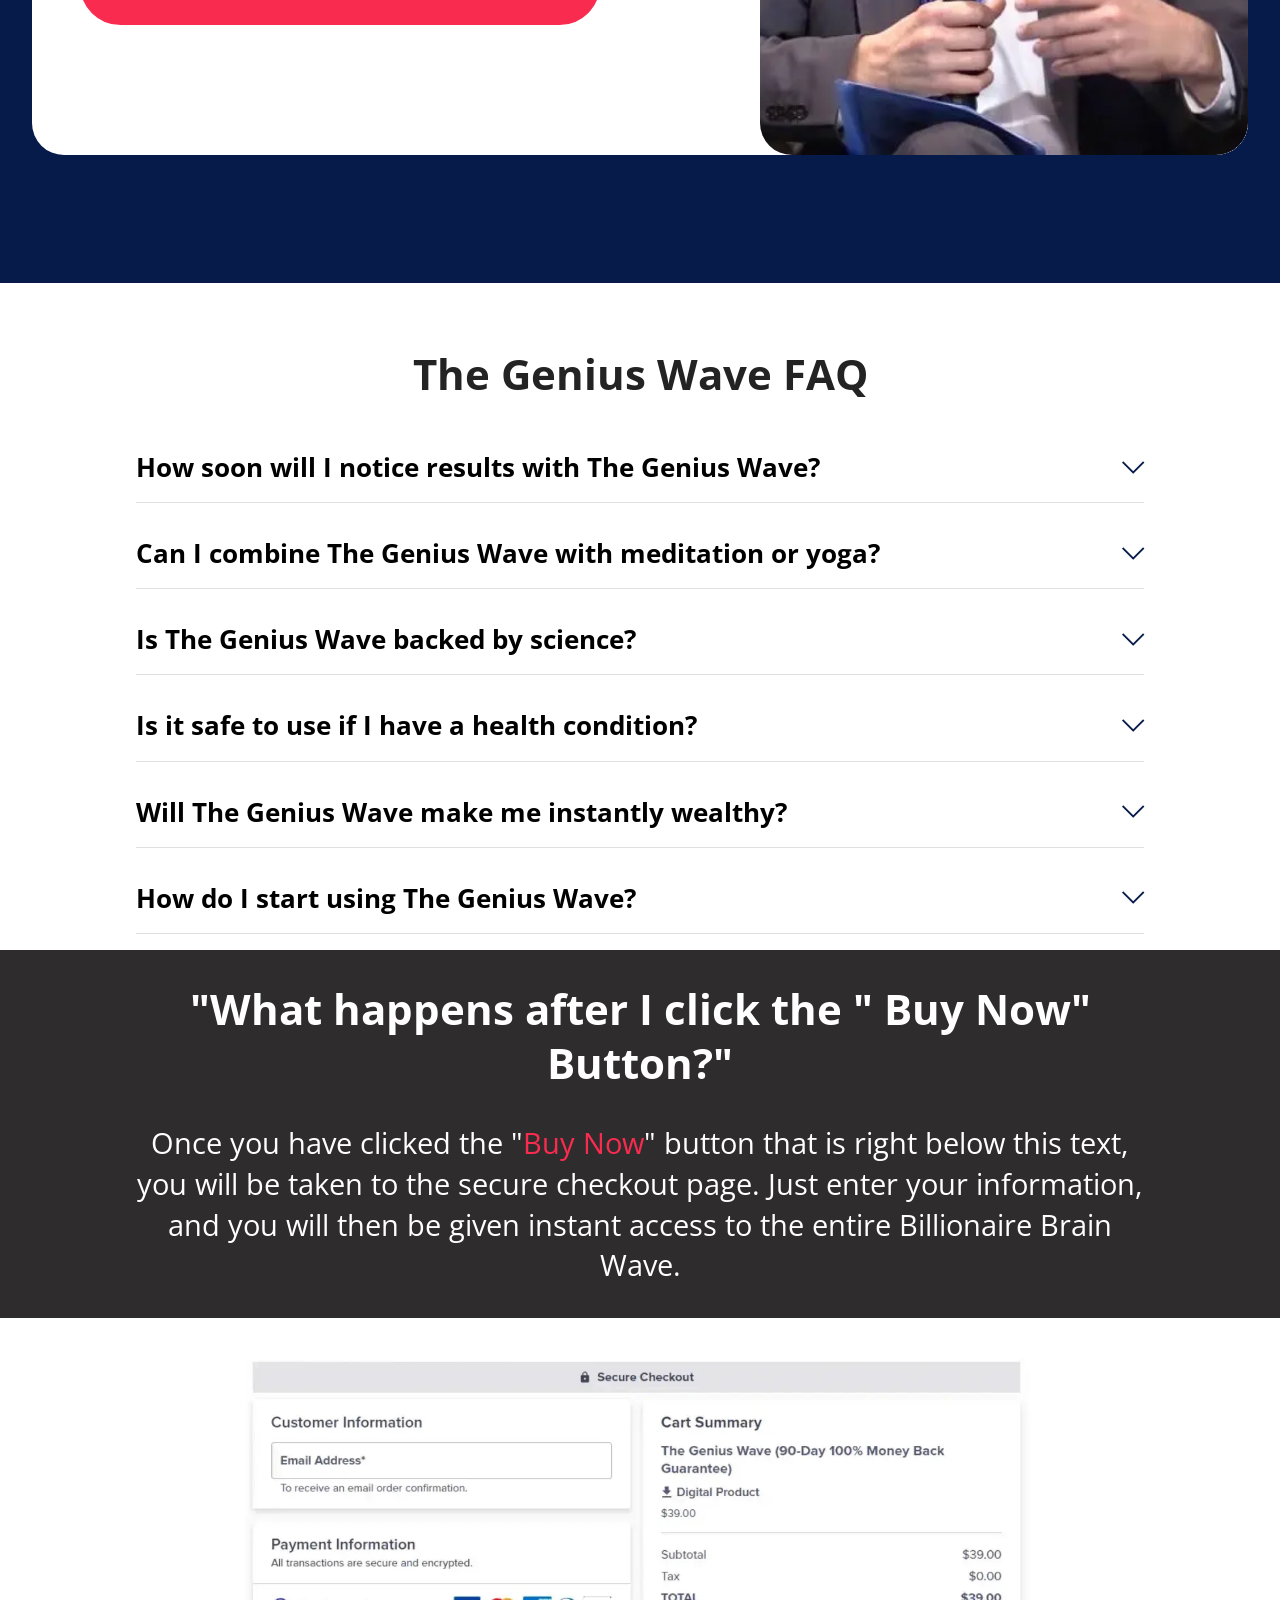
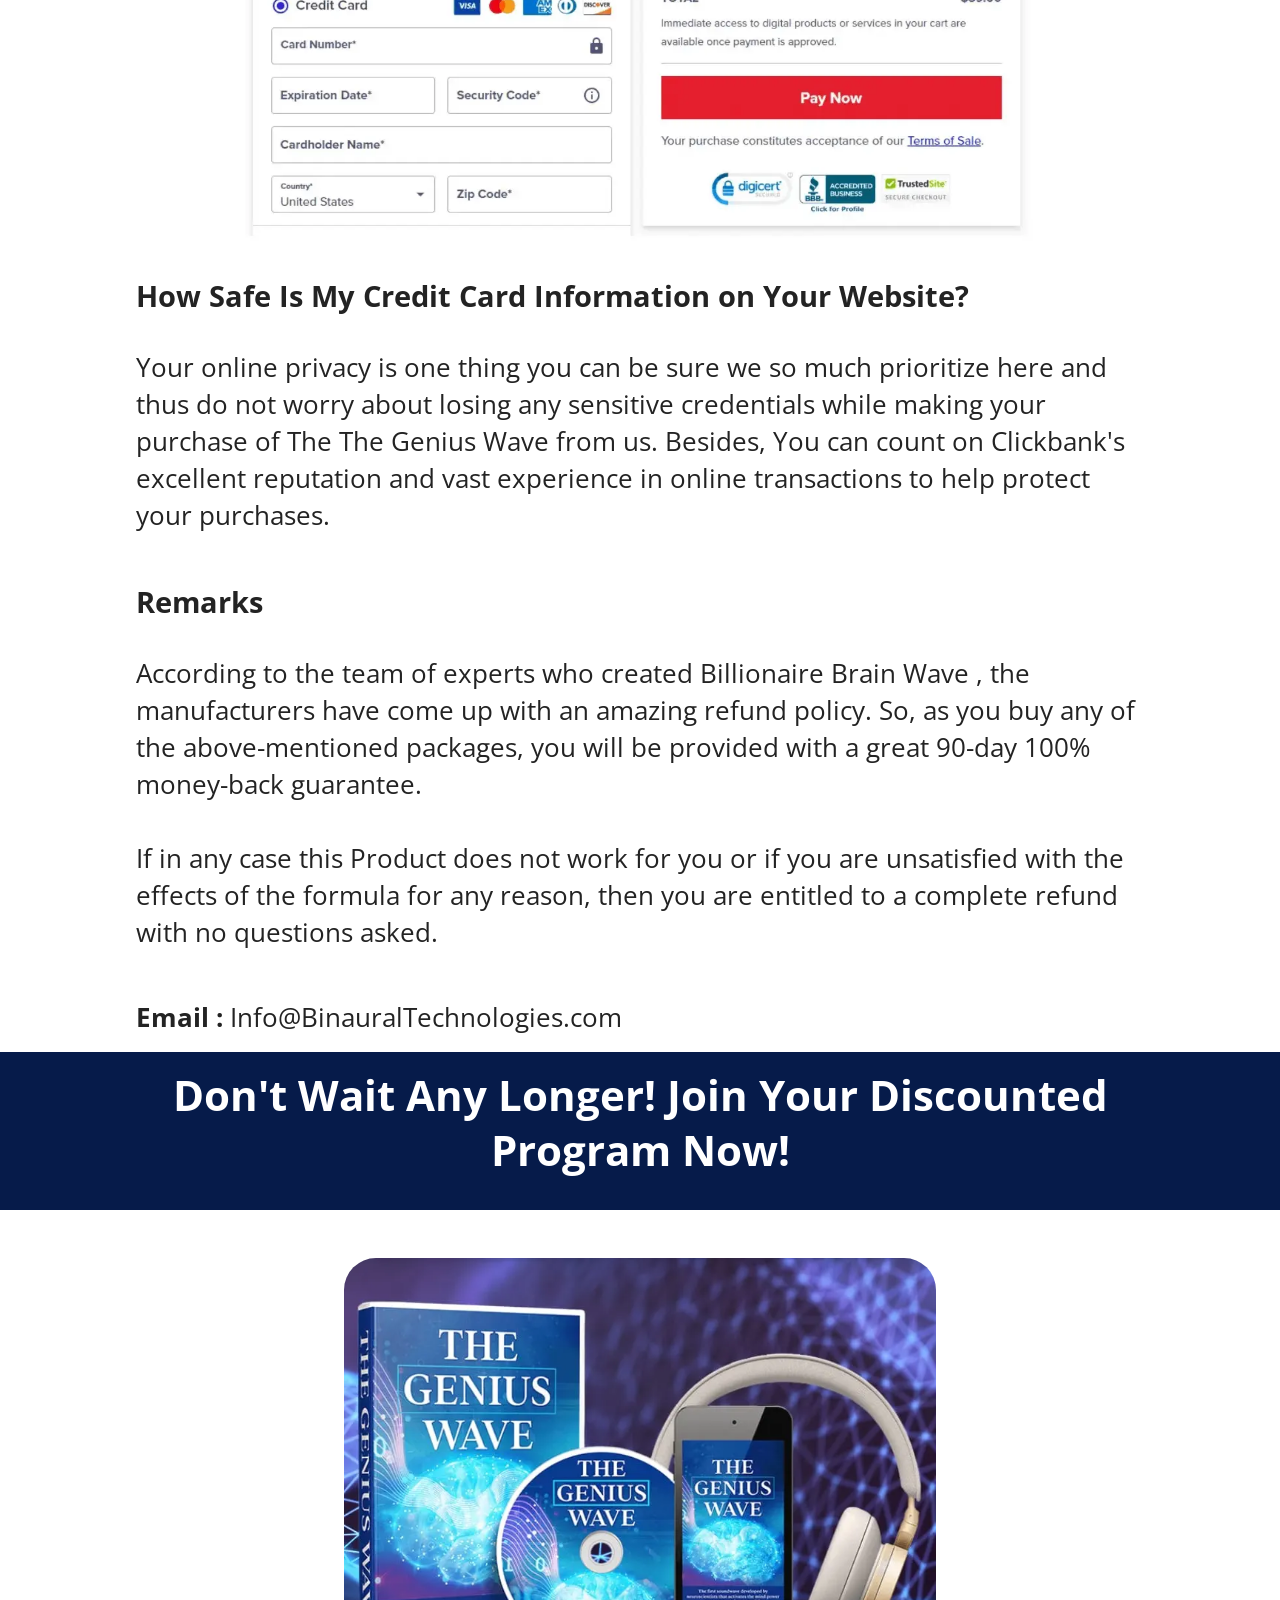
==== commit 282ab7c1: "Update index.html" ====
--- a/index.html
+++ b/index.html
@@ -3,6 +3,8 @@
 <html>
   
 <head>
+  <link rel="canonical" href="https://www.thergeniuswave.com"/>
+
   <meta name="google-site-verification" content="pxO3WYpIP8uM1VXN2YgrQW_F3l8ElscvOBHNx4i7CRM" />
   <meta name="msvalidate.01" content="C502622D3C9C6154D304B30B41F47983" />
   <!-- Google tag (gtag.js) -->
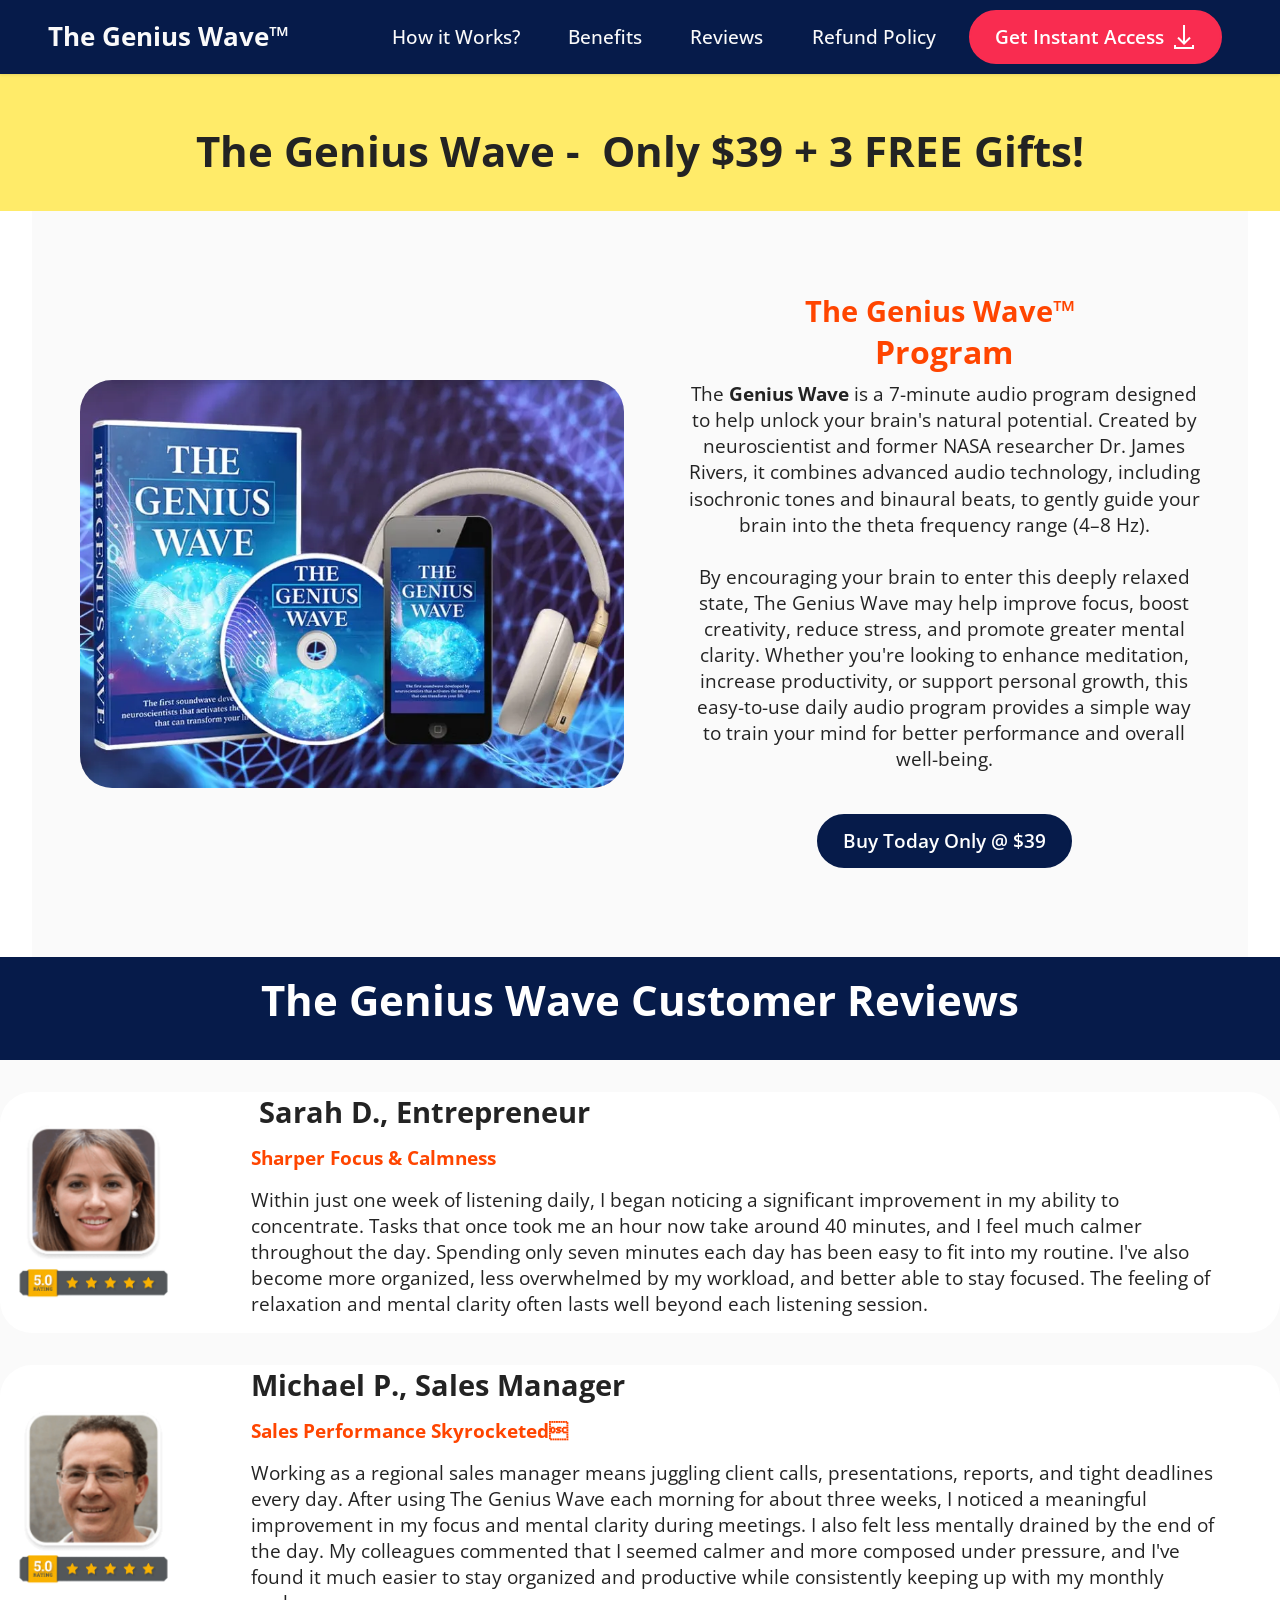
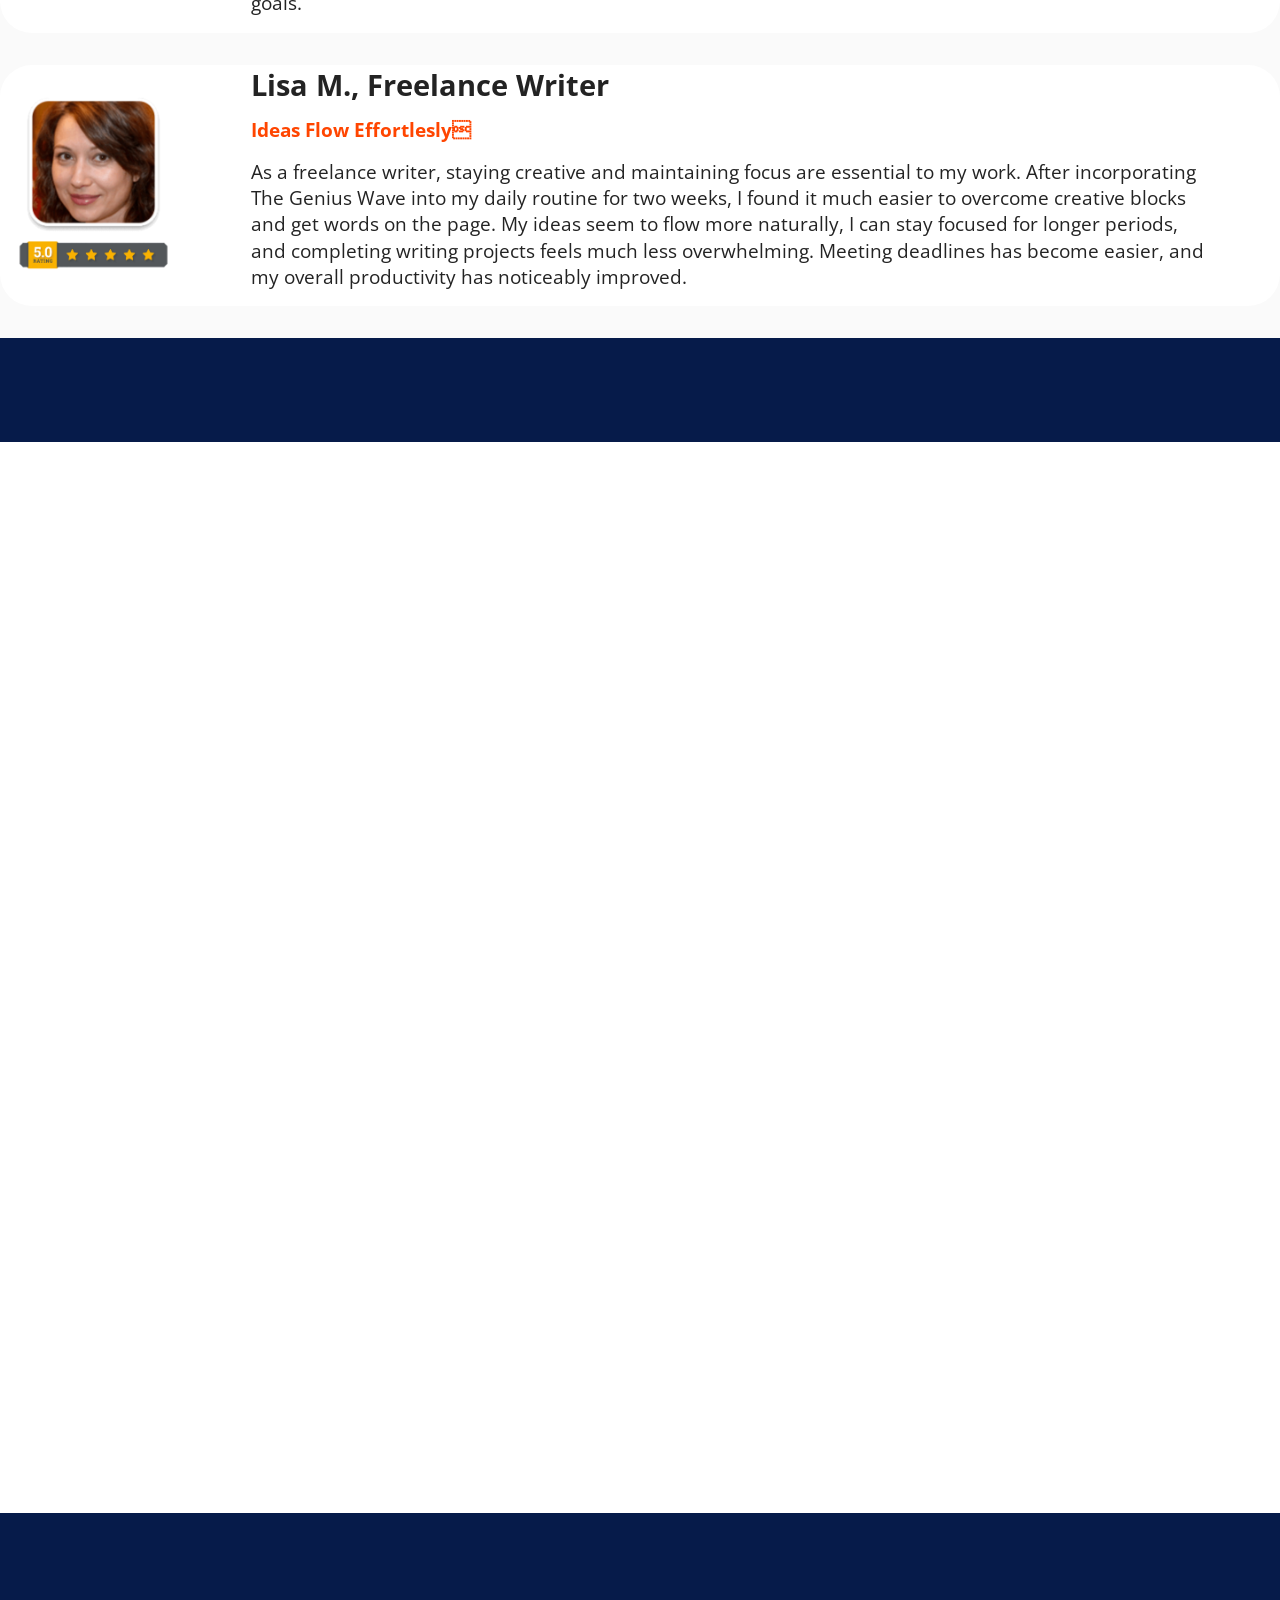
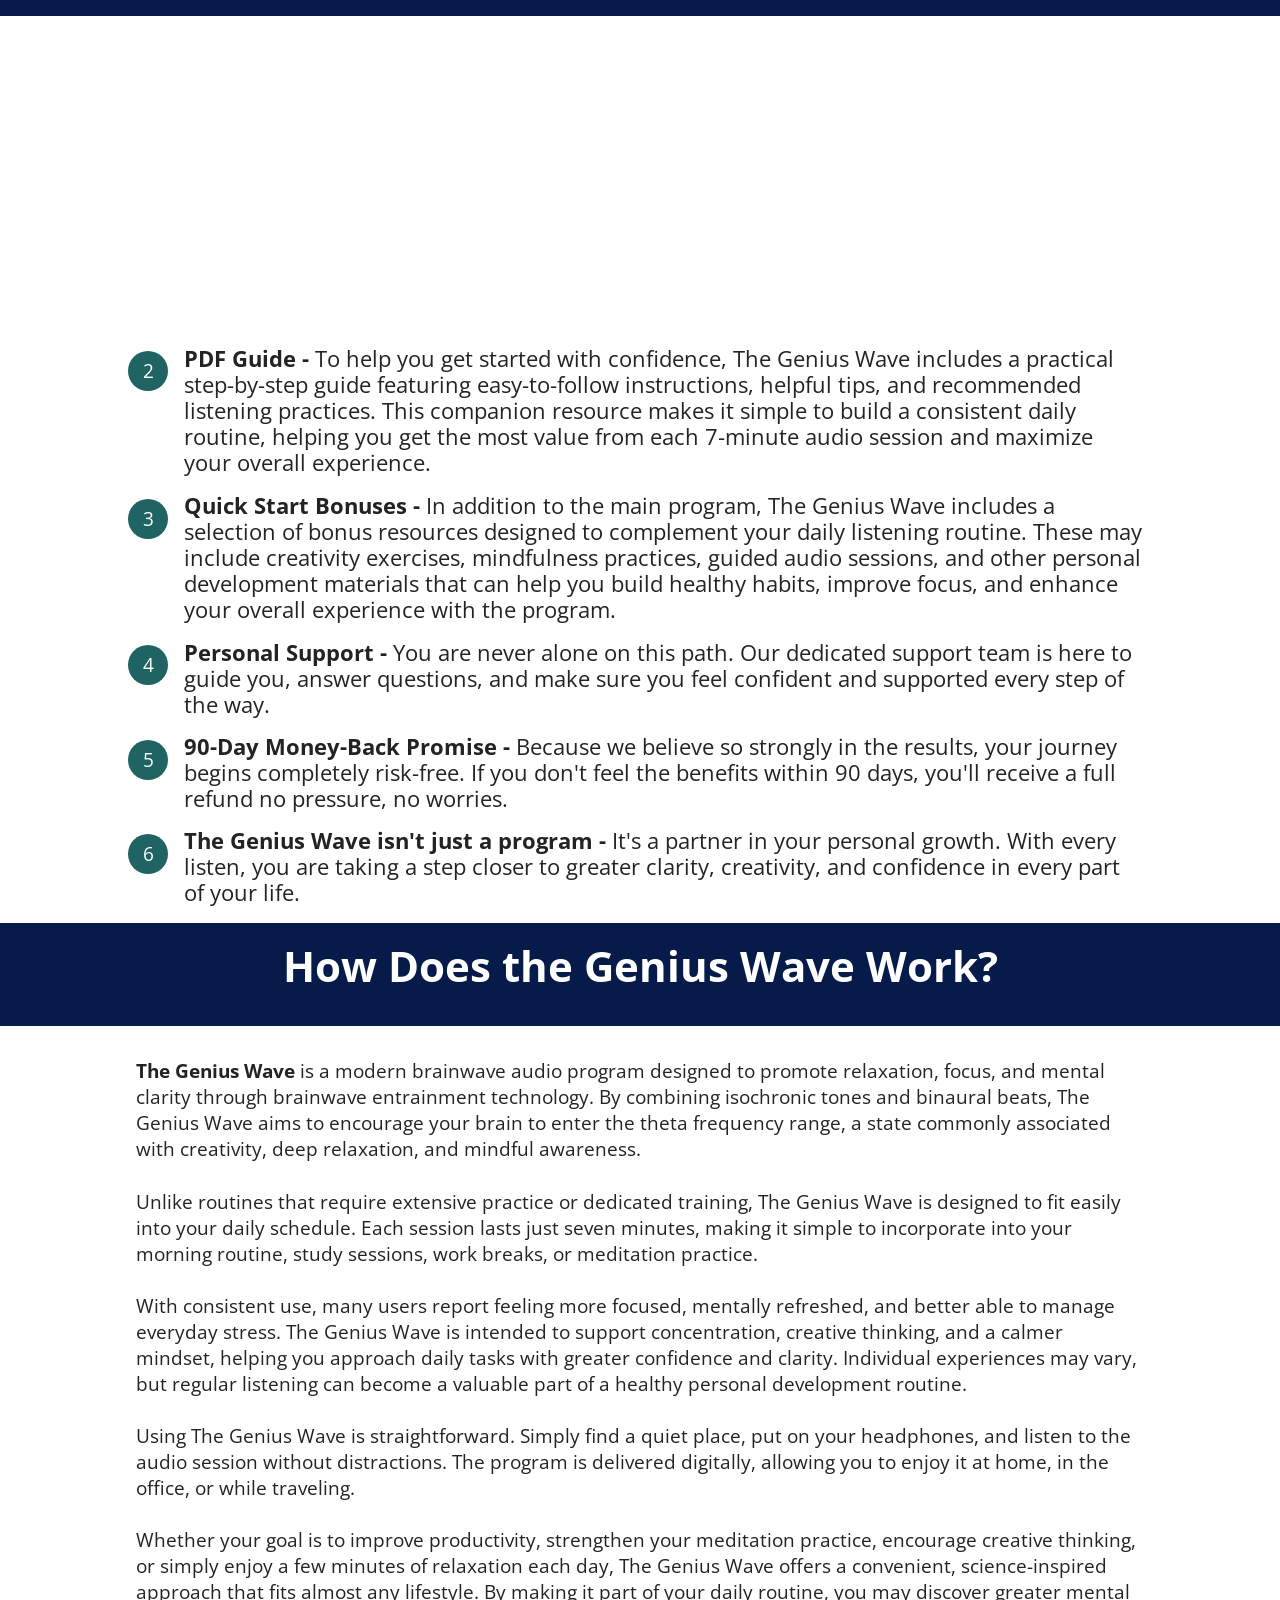
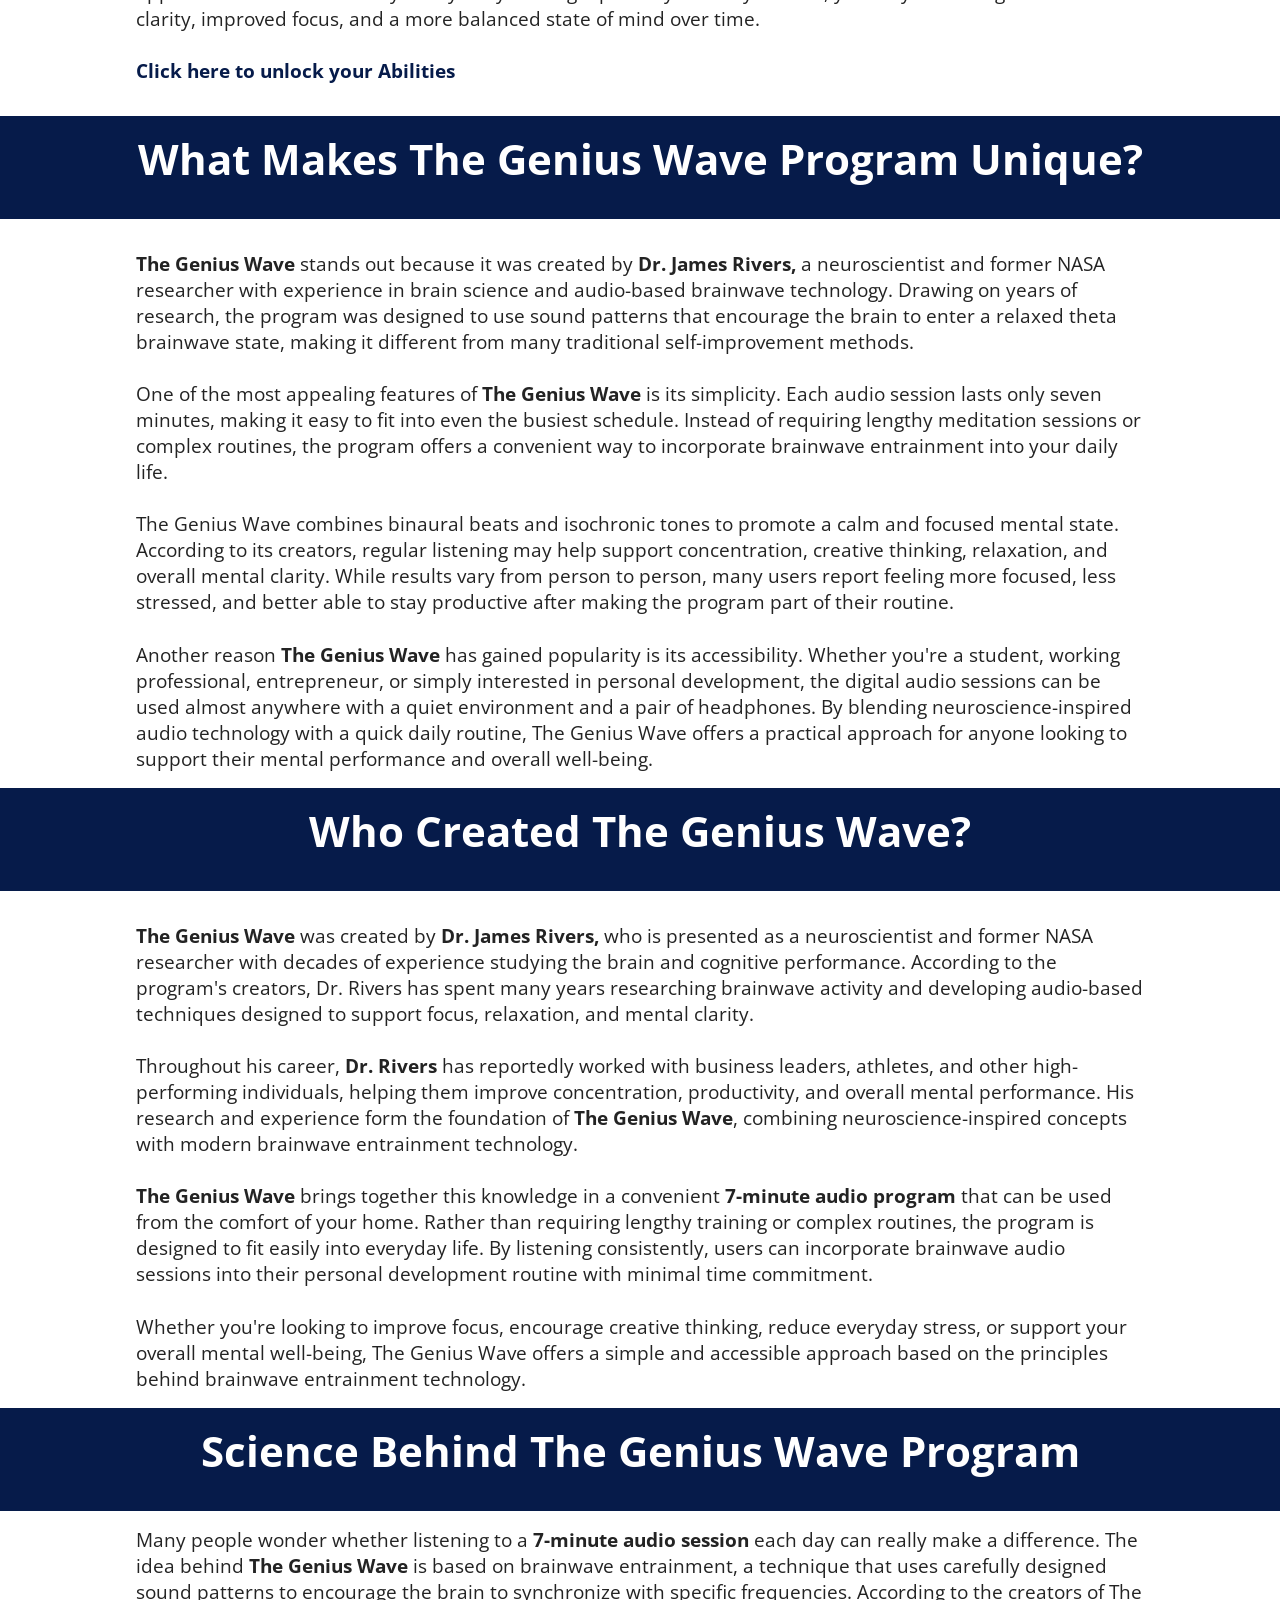
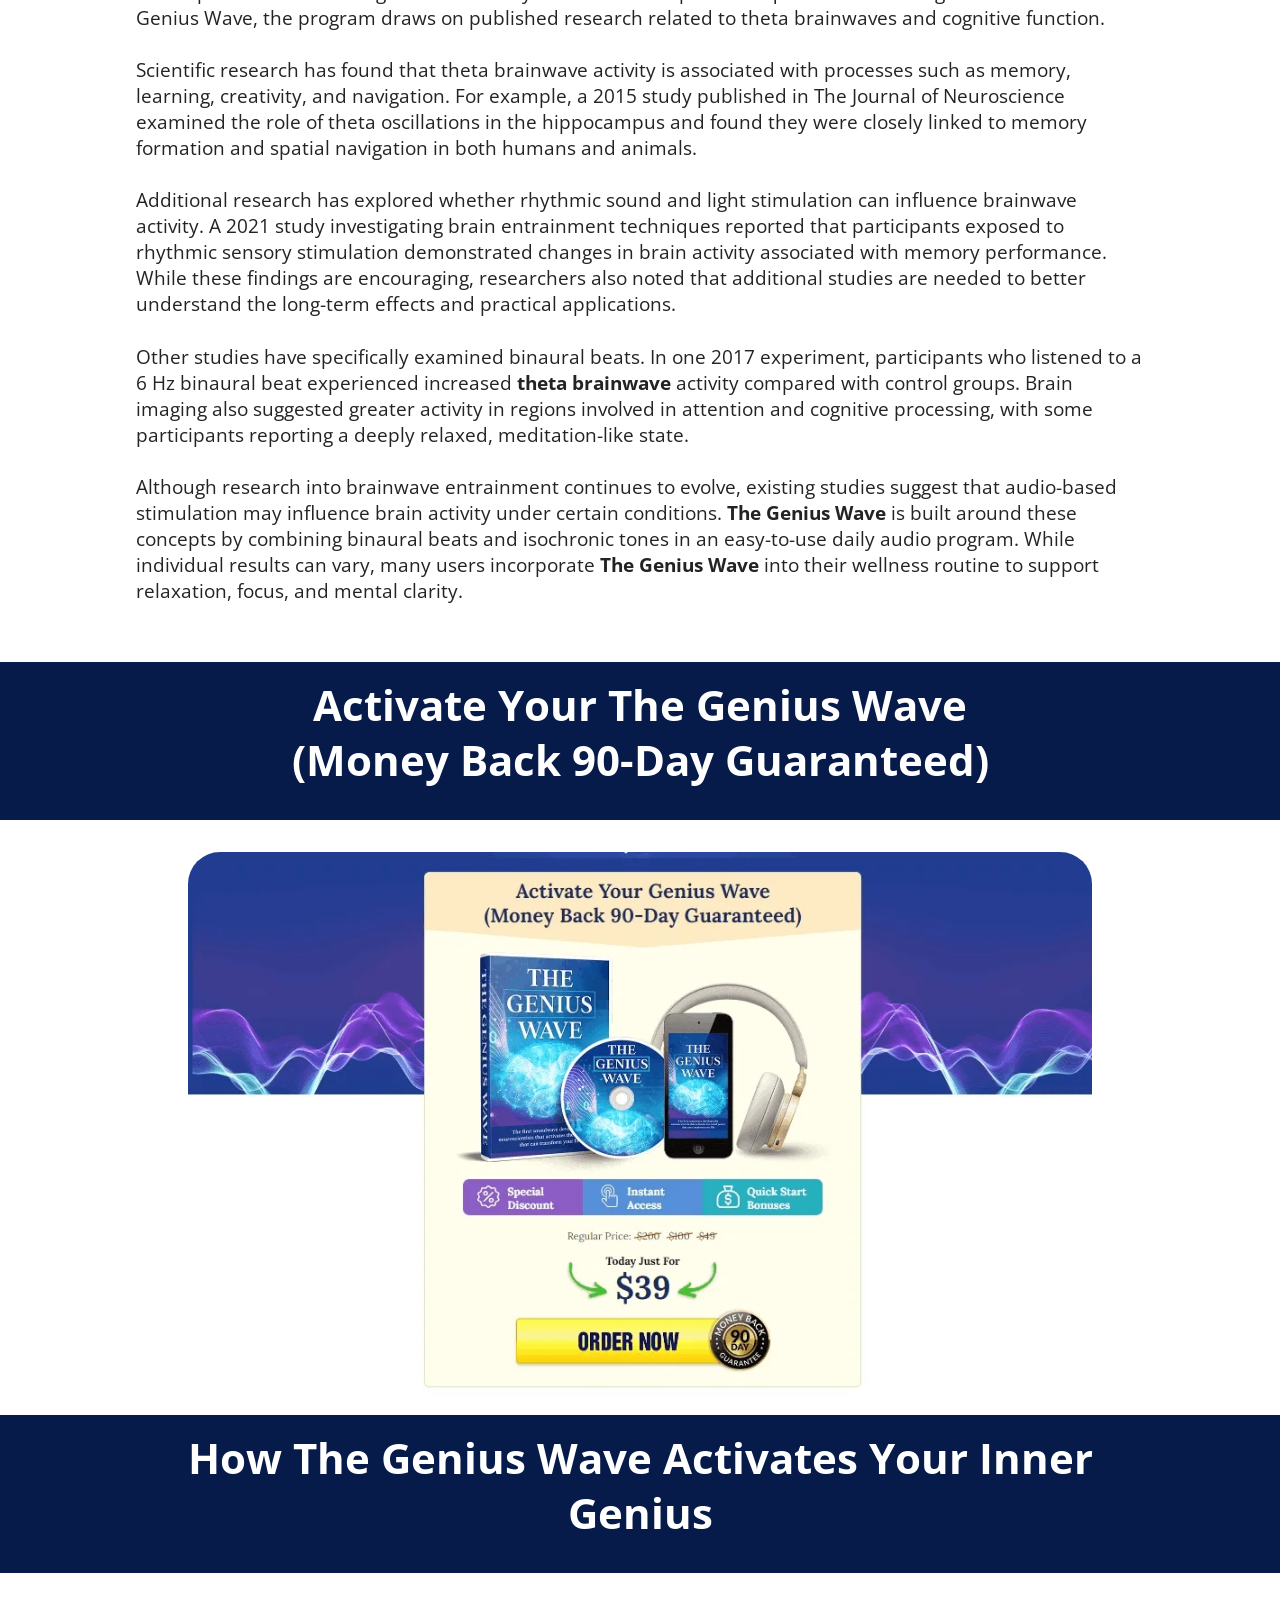
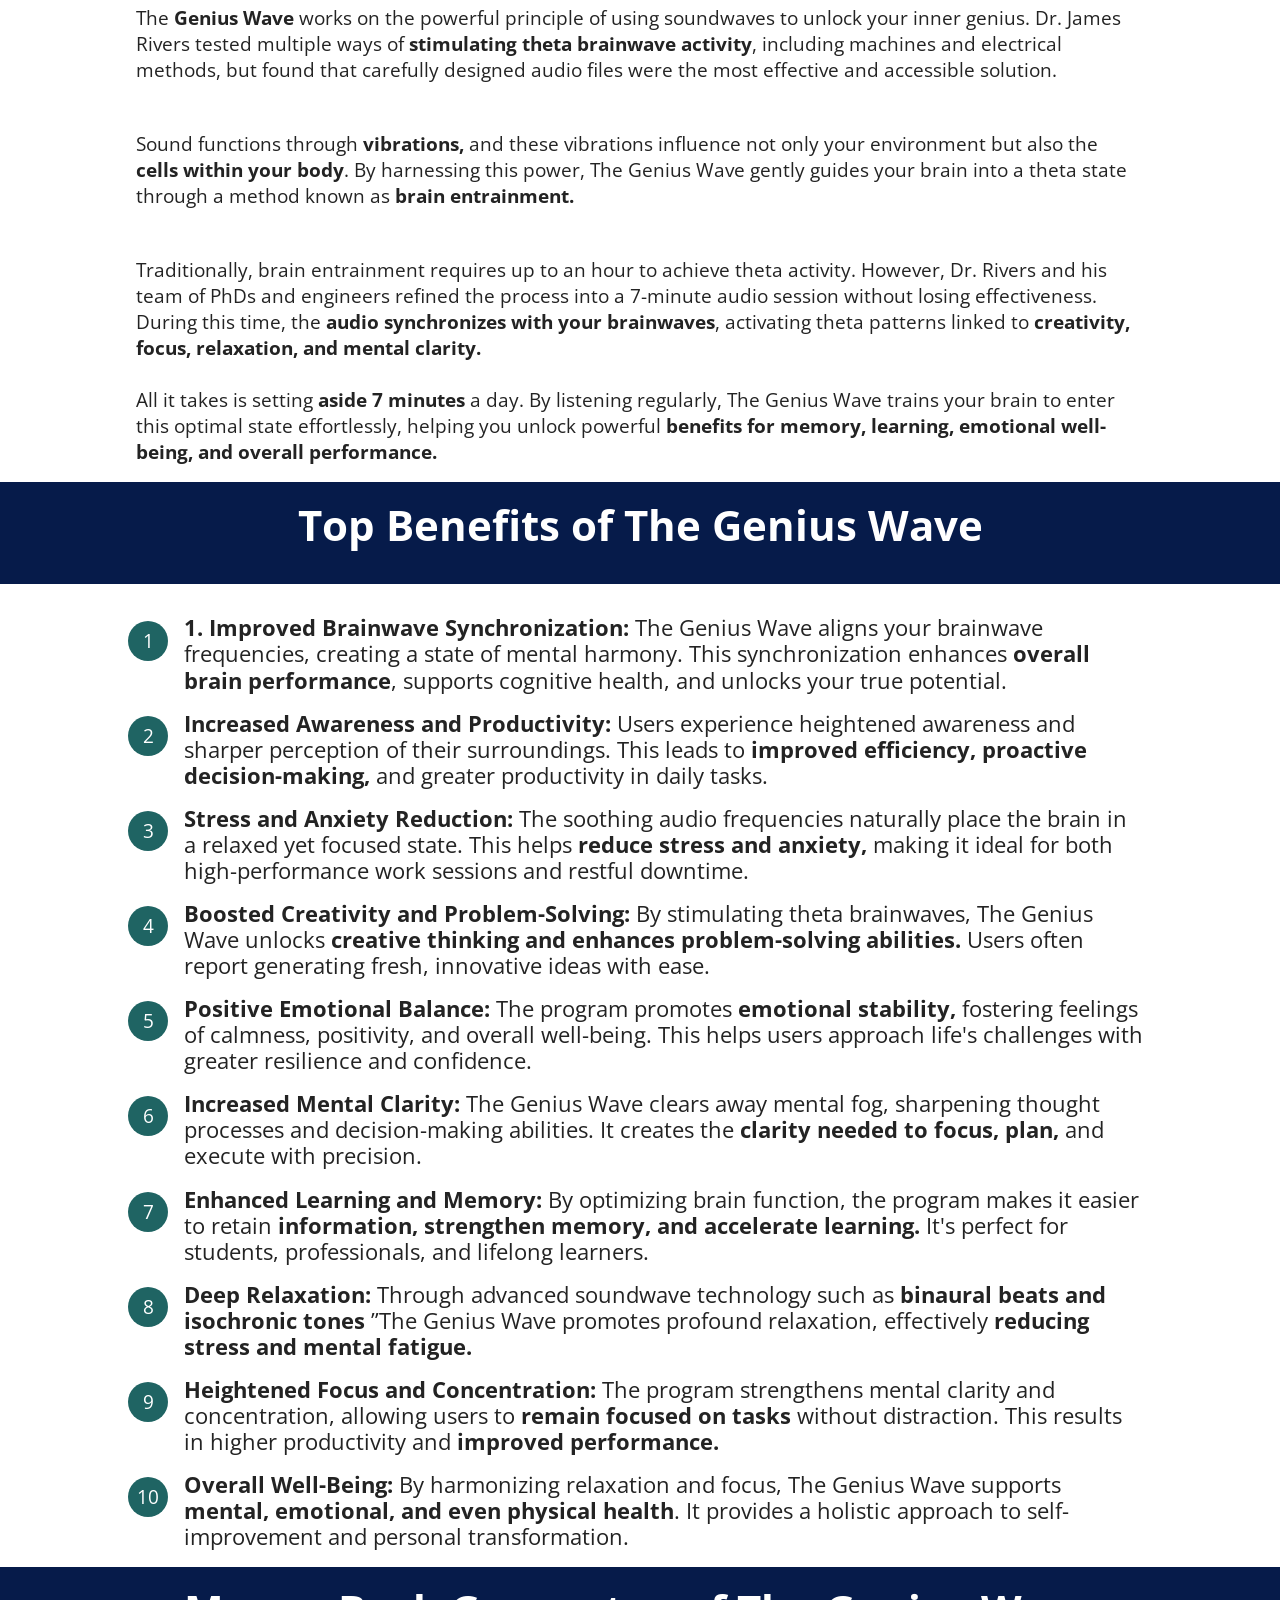
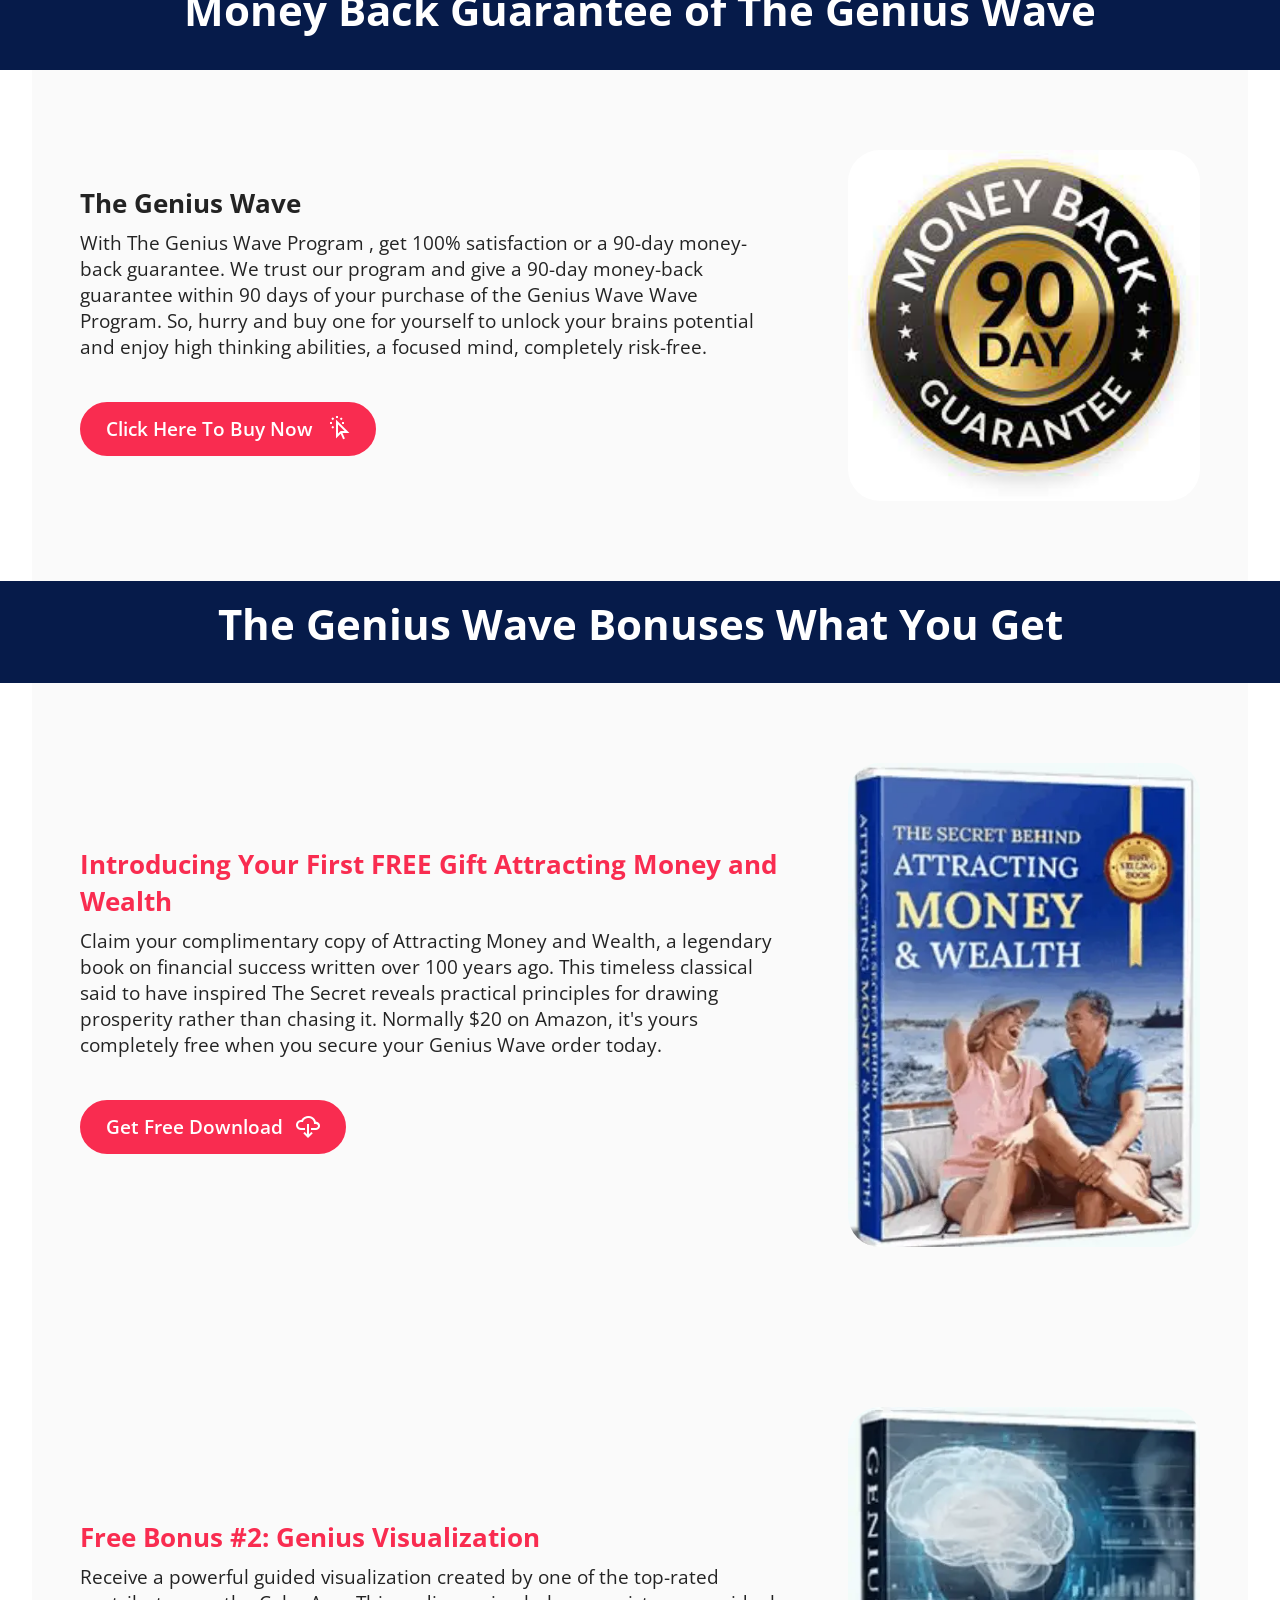
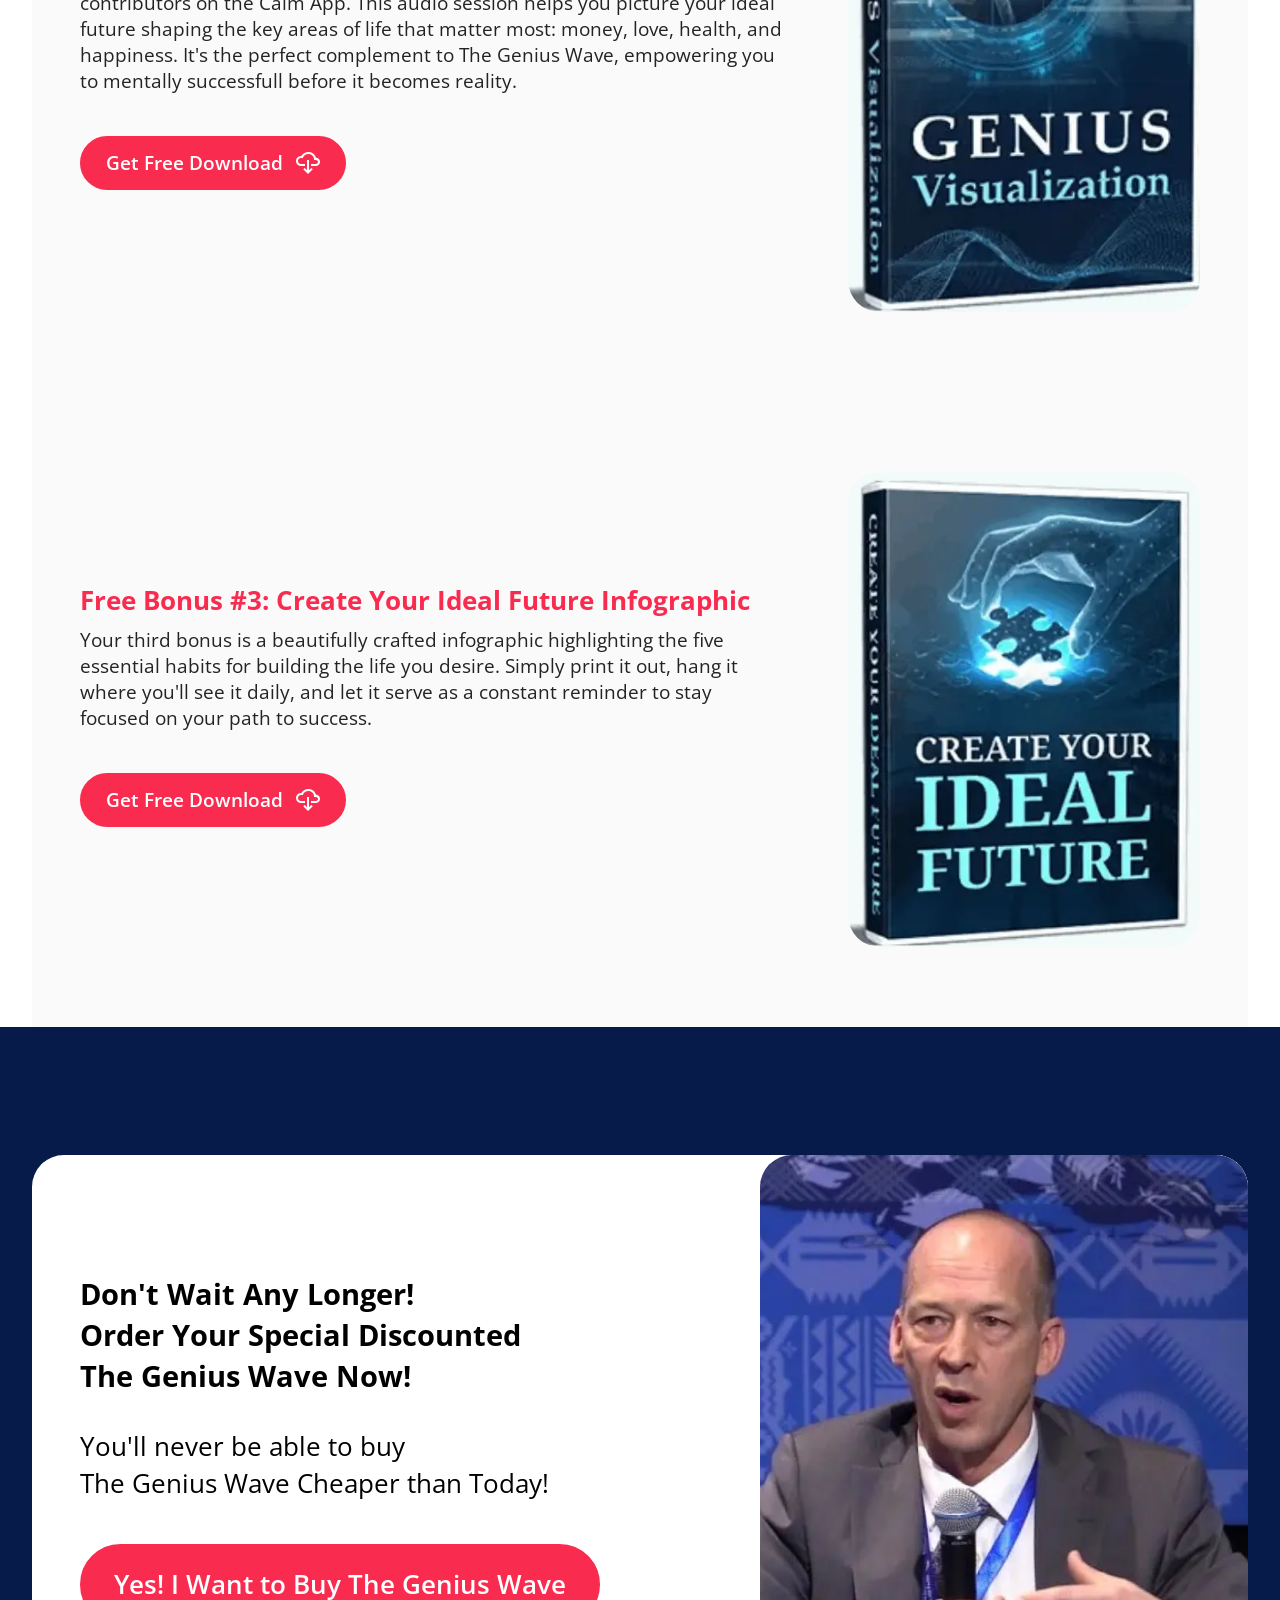
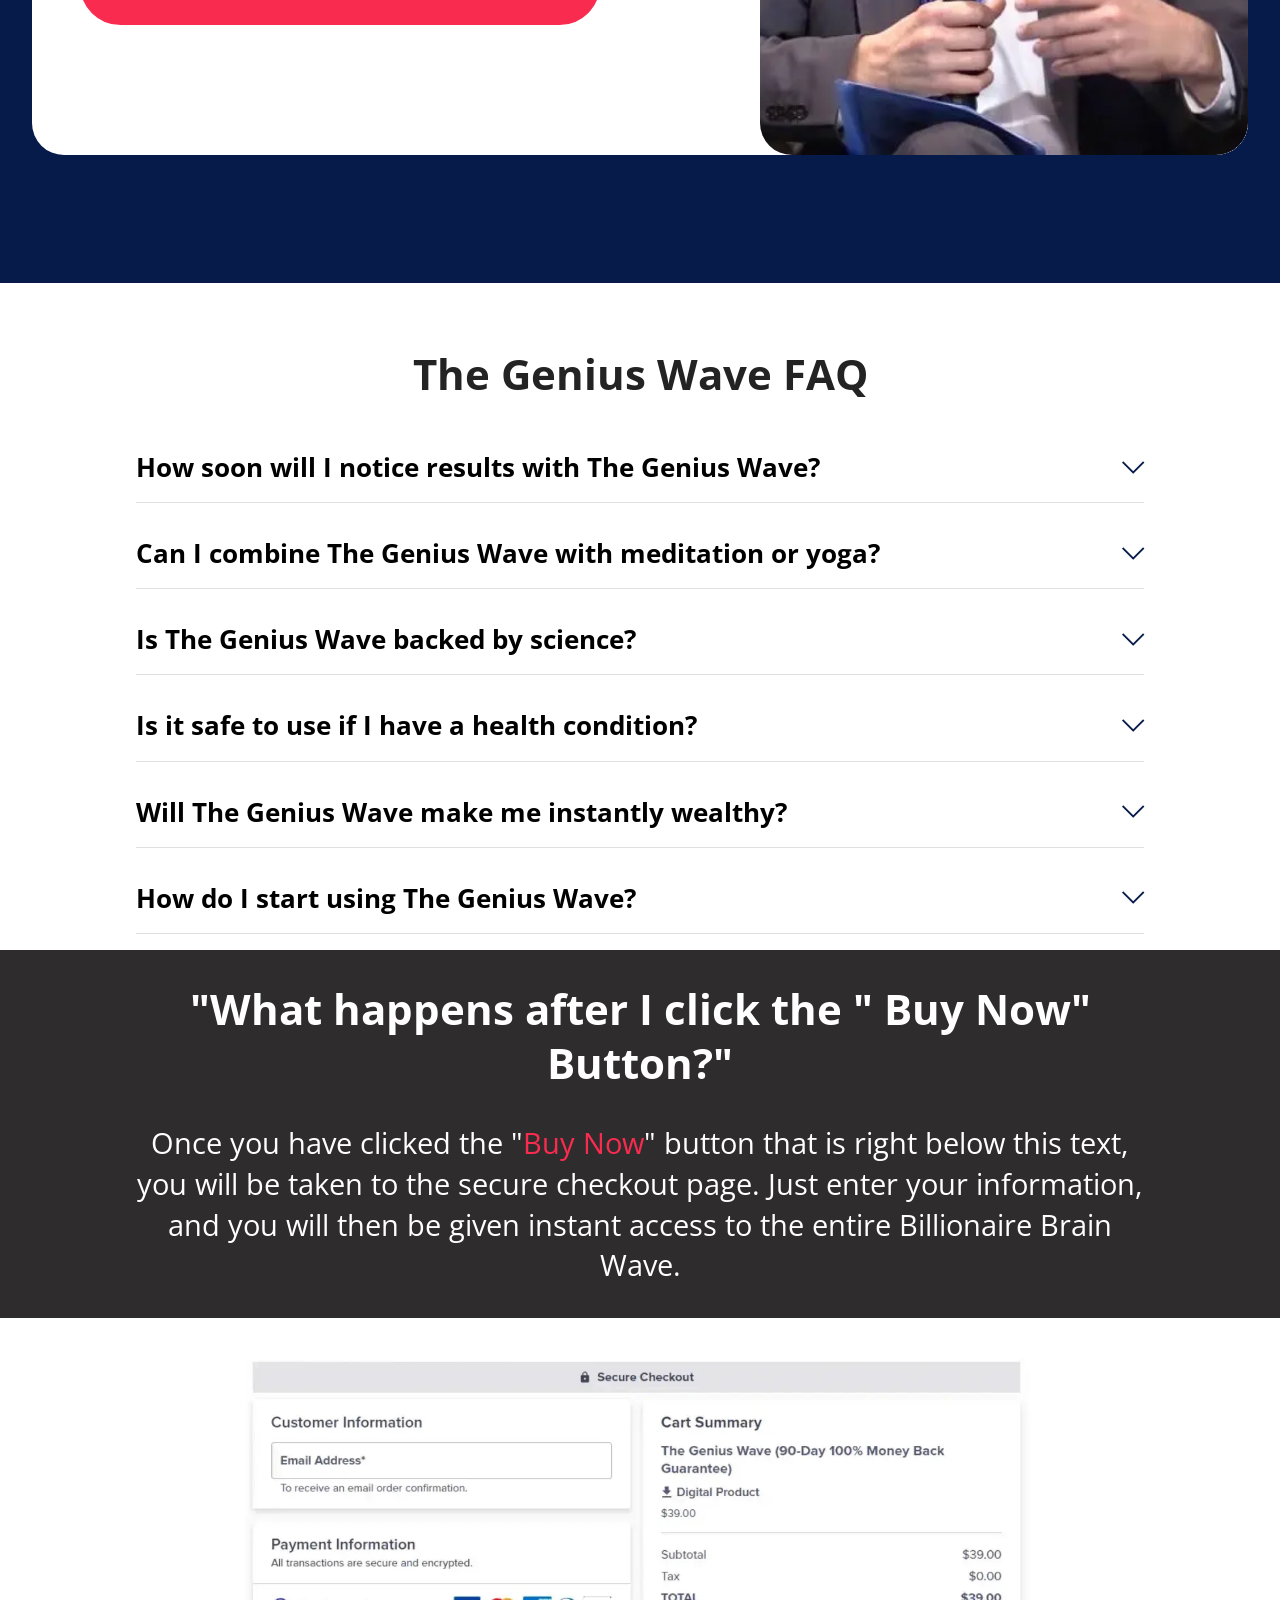
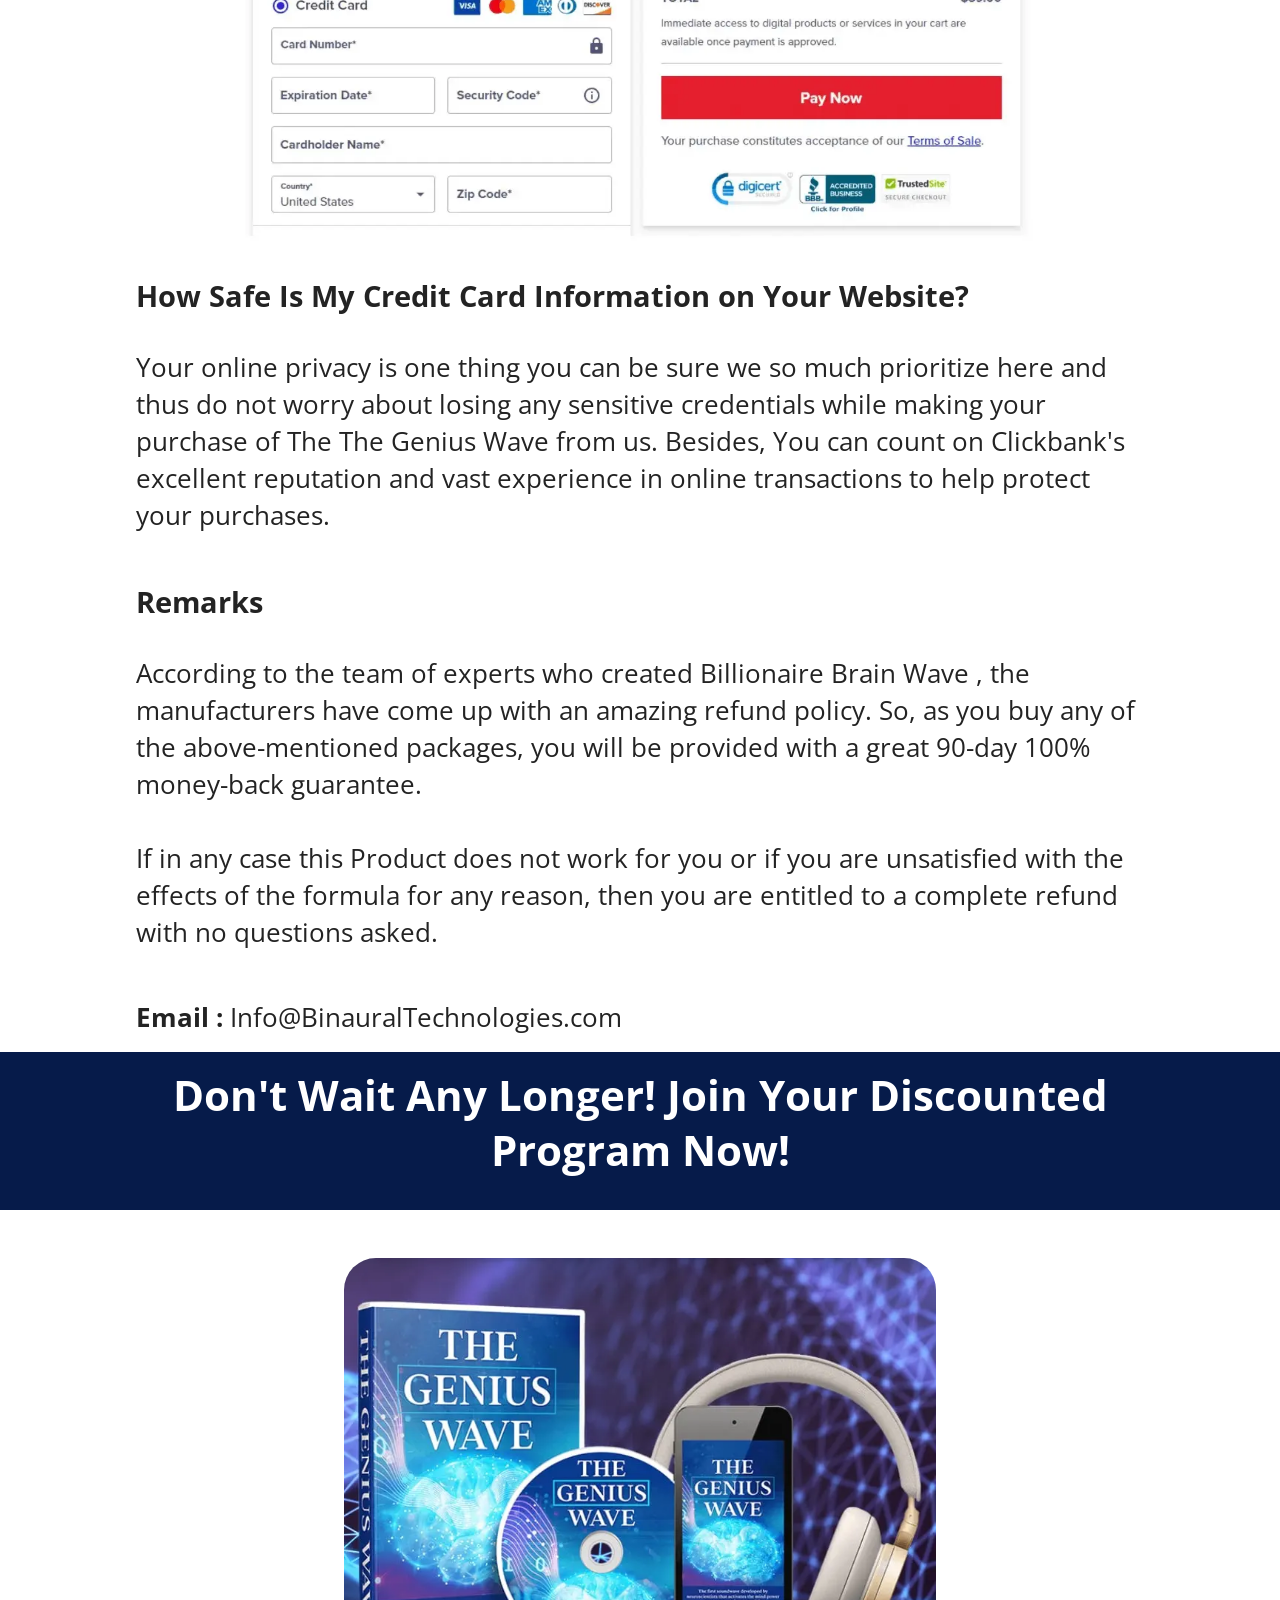
==== commit 3134e93b: "Update index.html" ====
--- a/index.html
+++ b/index.html
@@ -28,6 +28,7 @@
   <link rel="shortcut icon" href="assets/images/thegeniuswave-128x75-128x75-1.png" type="image/x-icon">
   <meta name="description" content="The Genius Wave is a 7-minute audio program developed by neuroscientist and former NASA expert Dr. James Rivers to attain deep relaxation and focus.">
   <meta http-enqiv='content-language' content='en-US'>
+  <meta name="keywords" content="the genius wave,dr james rivers neuroscientist,the genius wave official website,dr james rivers genius wave,dr james rivers genius wave review">
   
   <title>The Genius Wave - Official Website | By Dr.James Rivers</title>
   <link rel="stylesheet" href="assets/web/assets/mobirise-icons2/mobirise2.css">
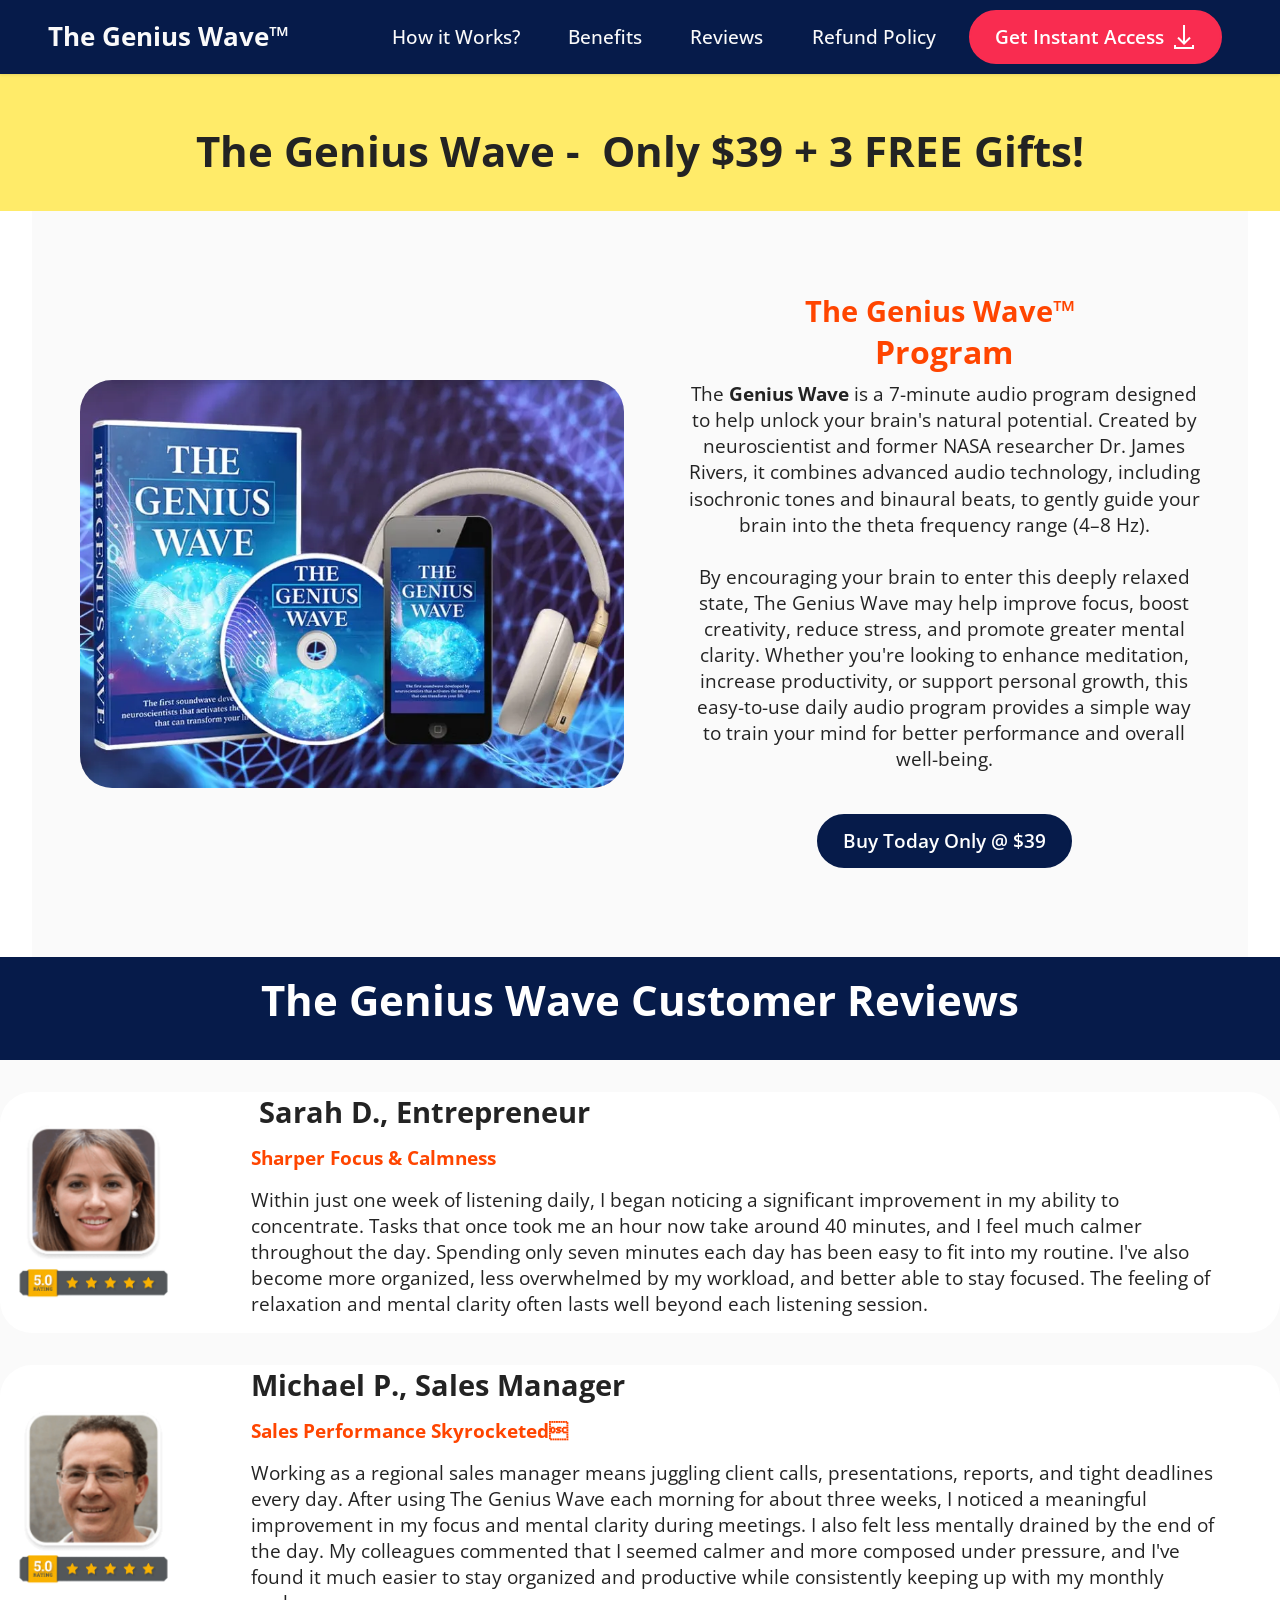
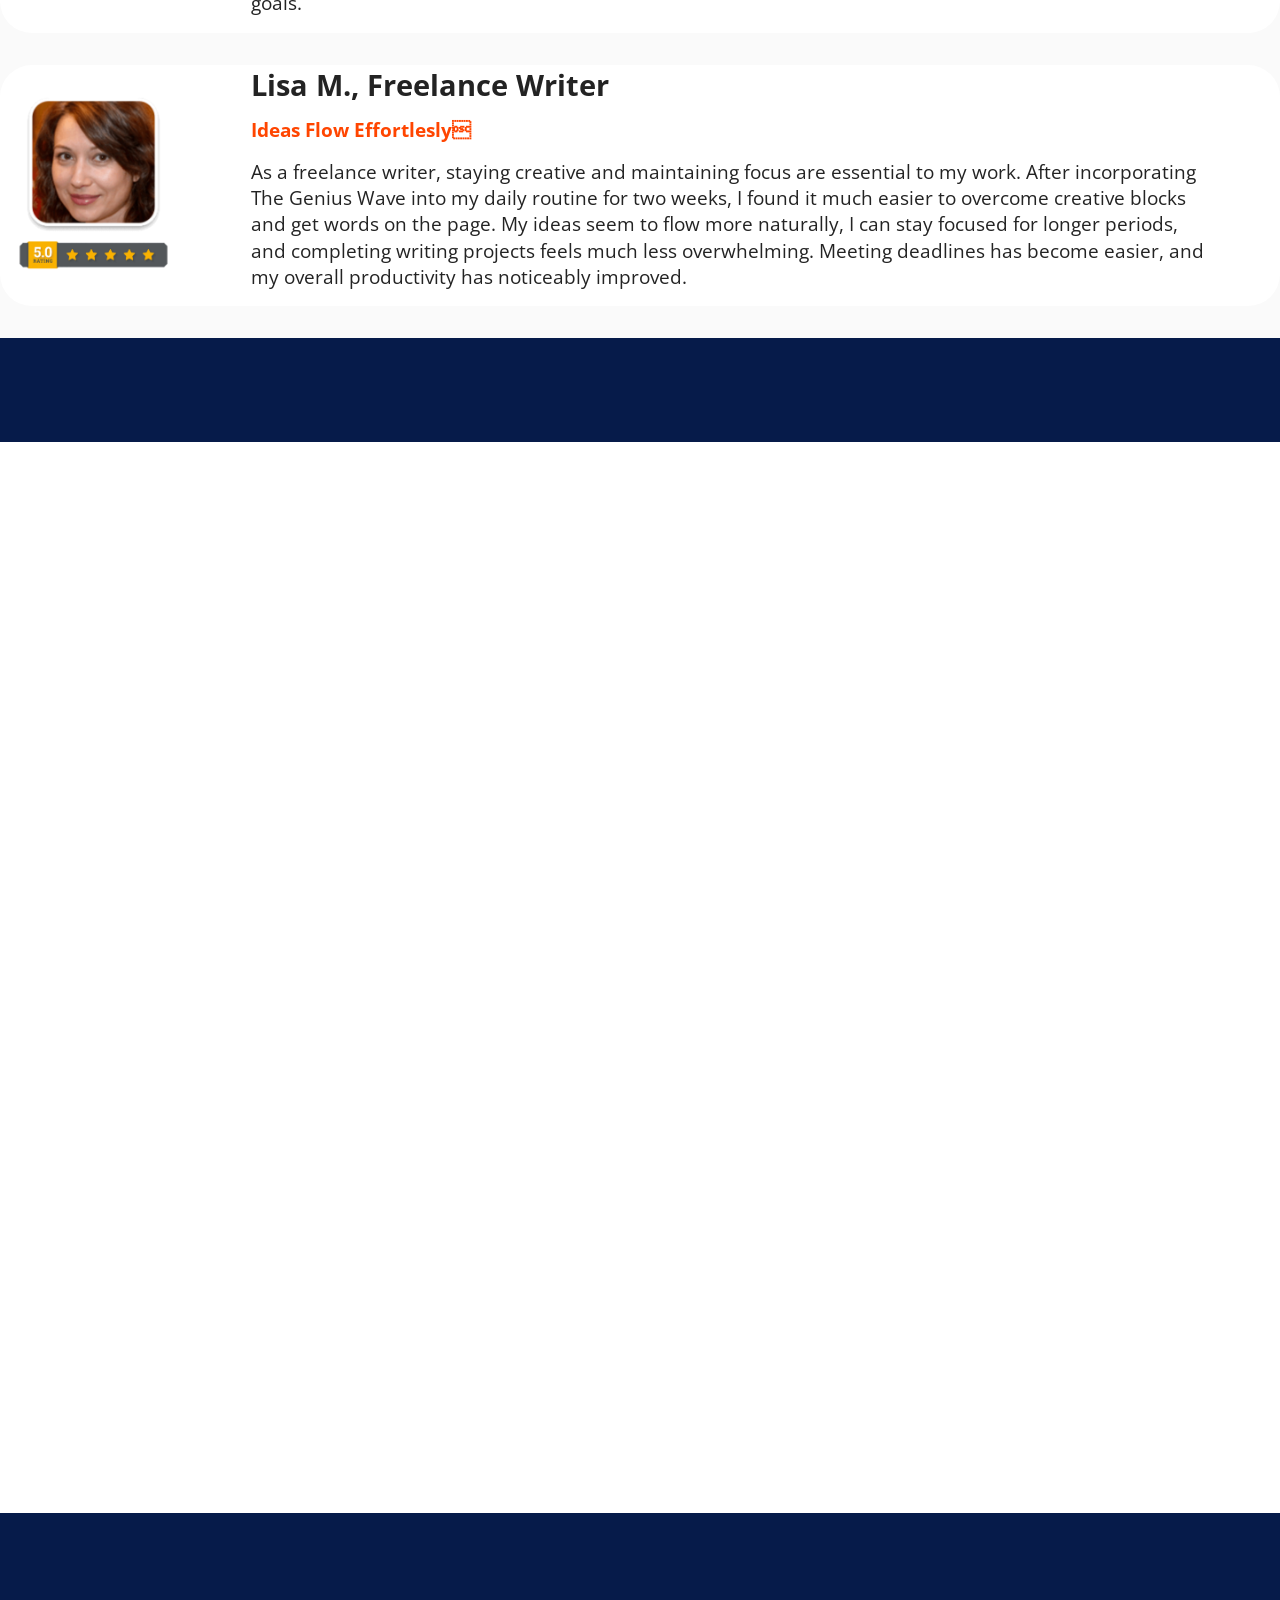
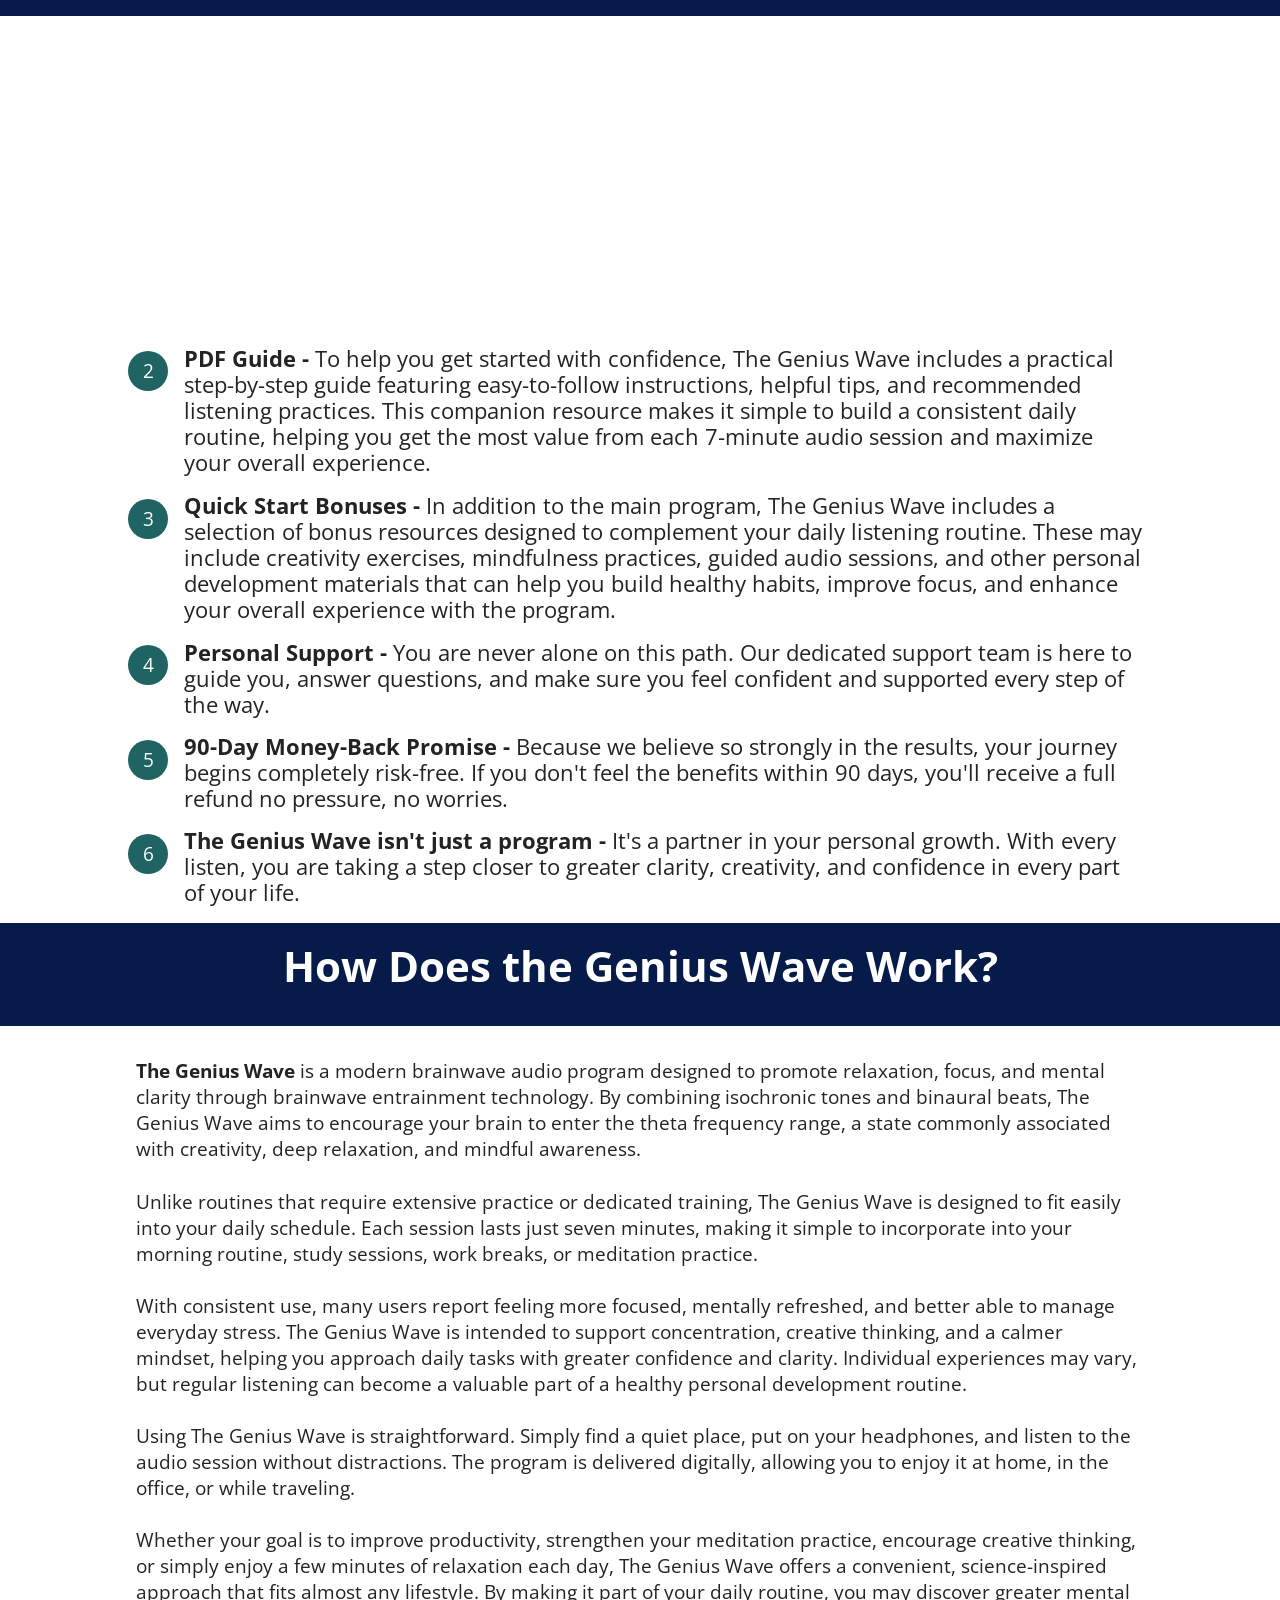
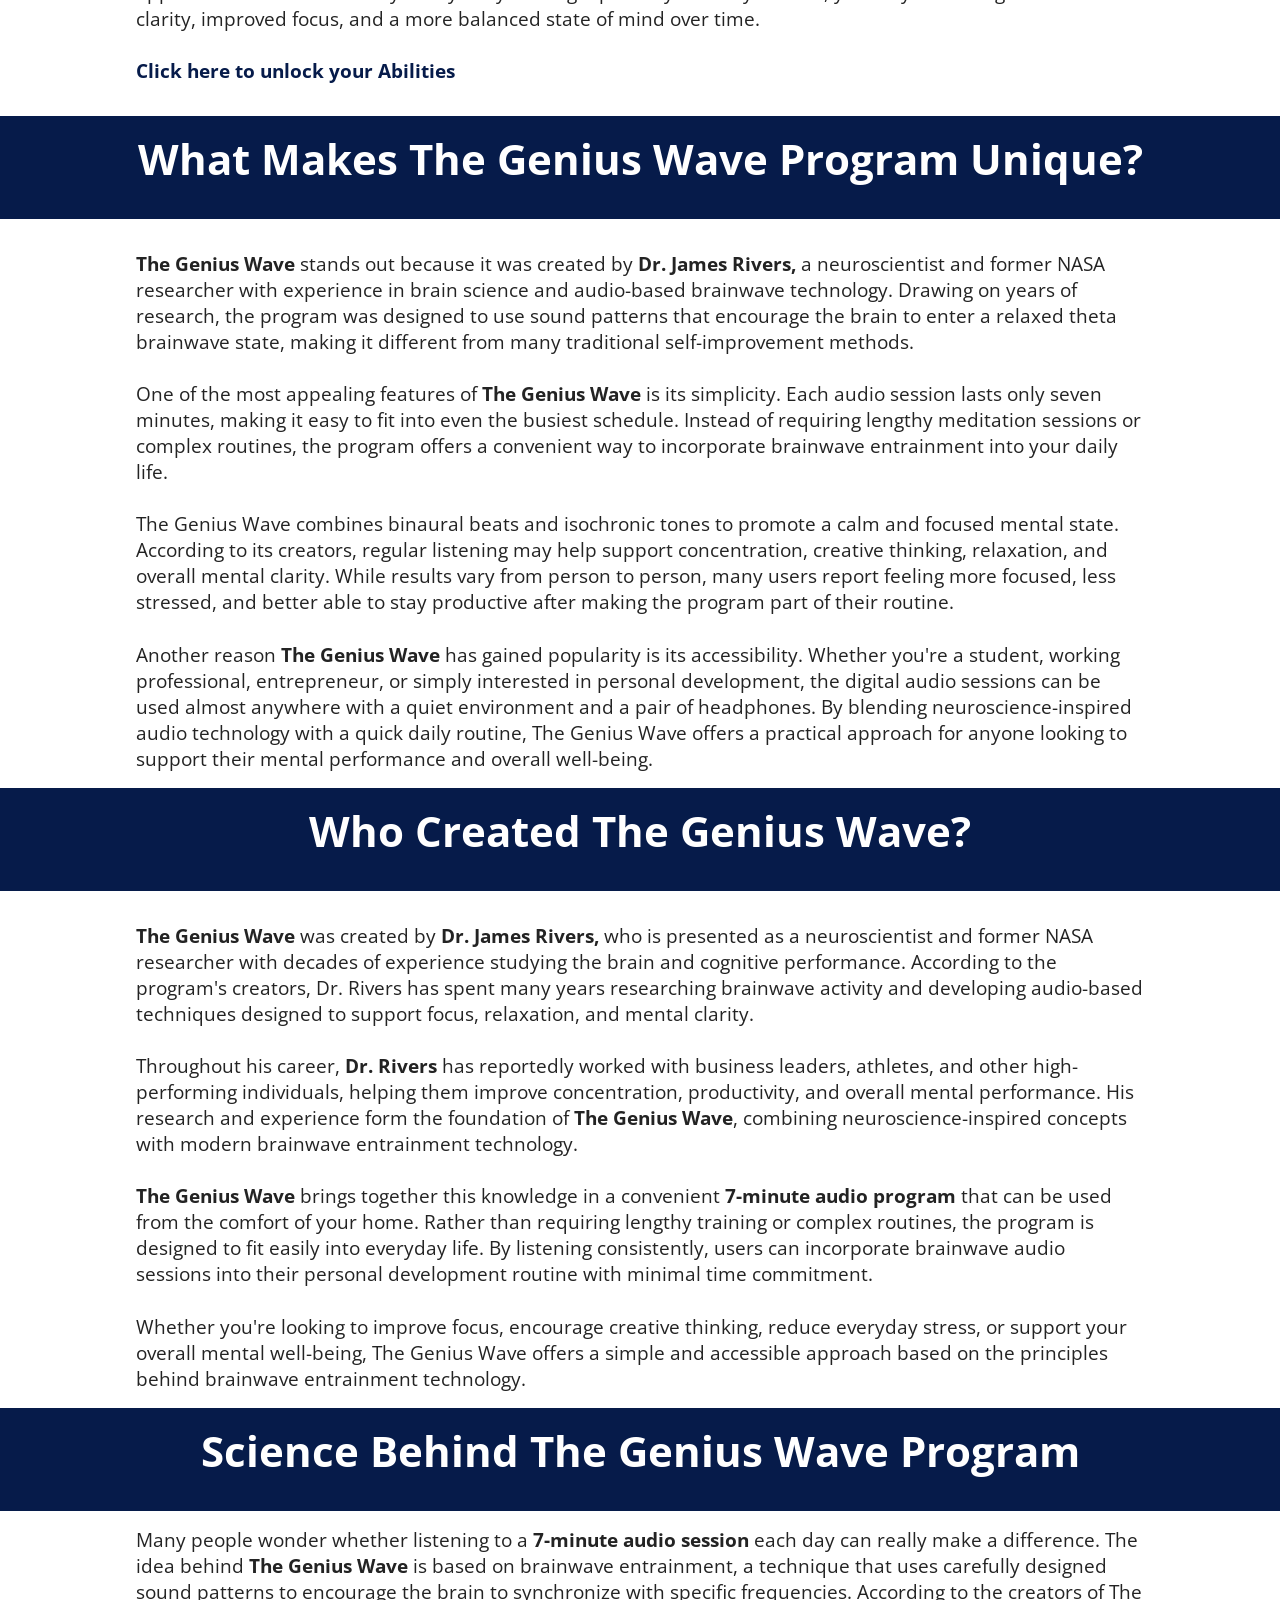
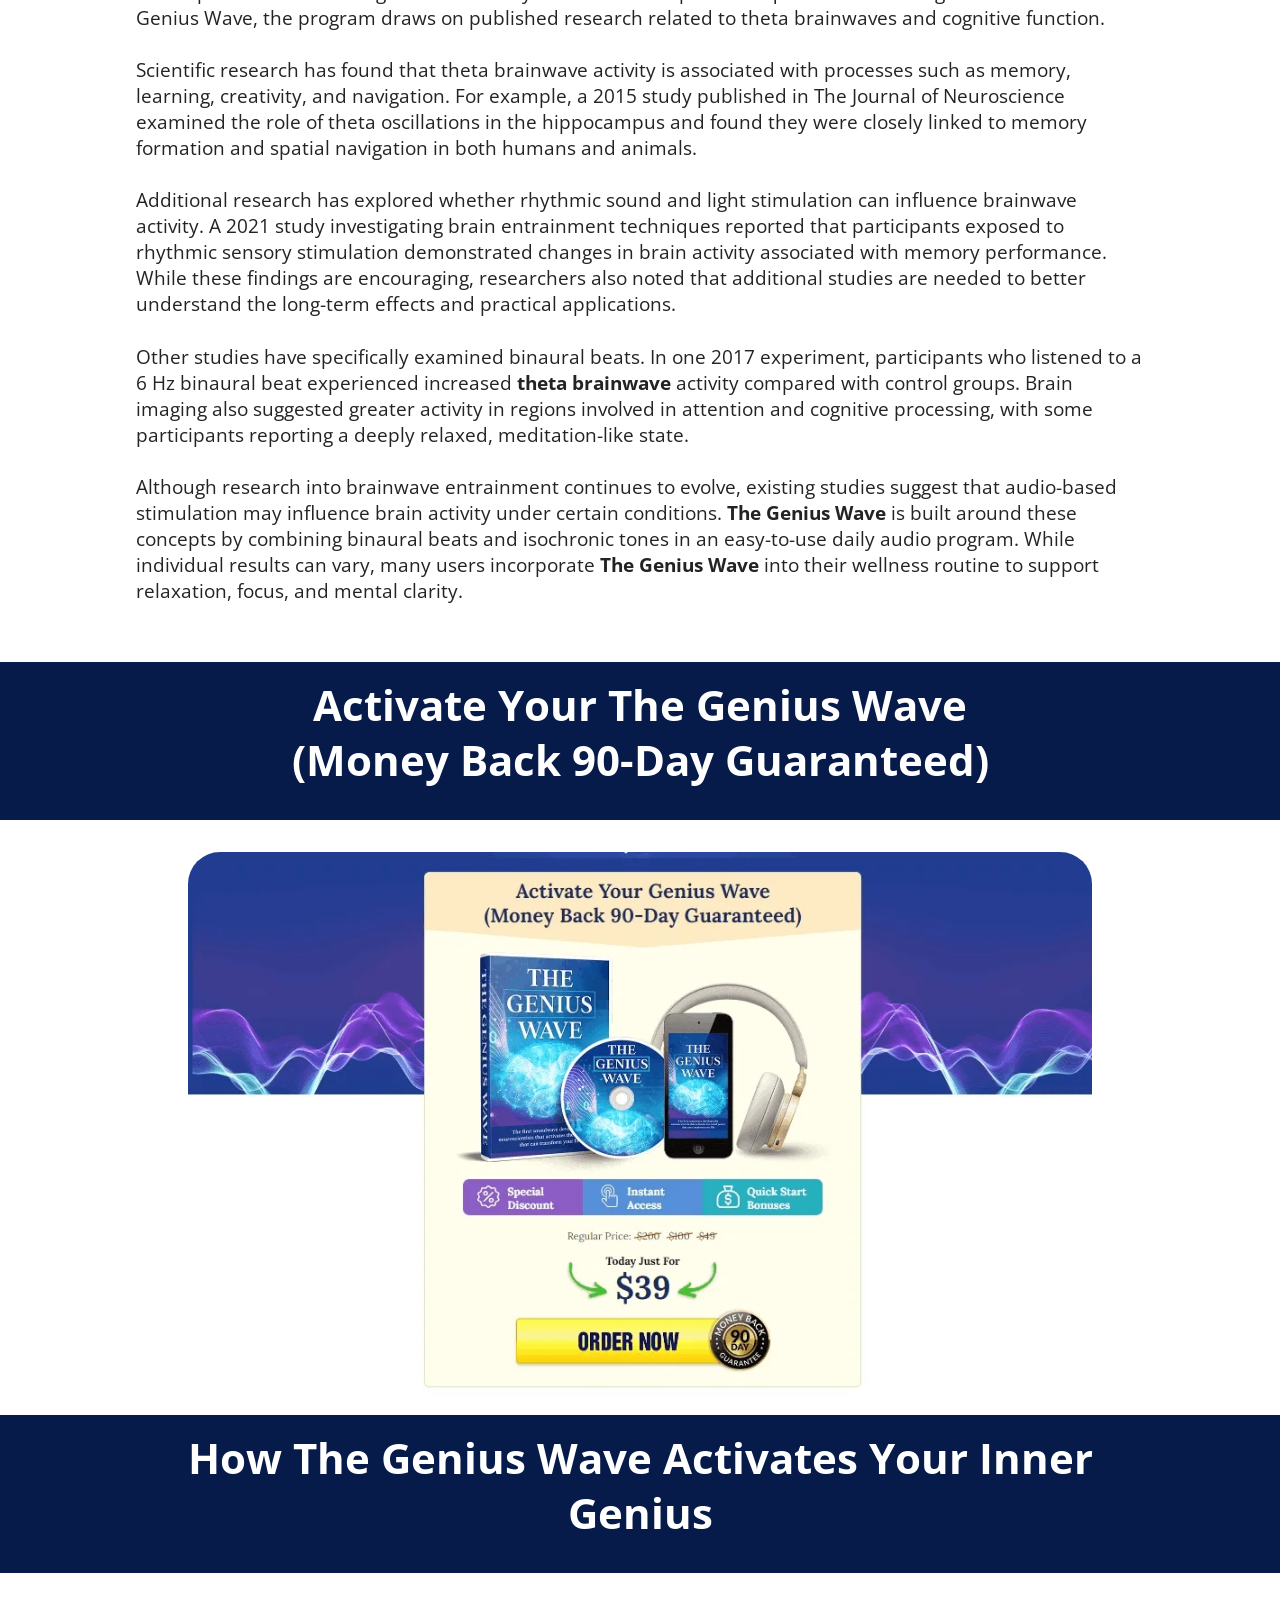
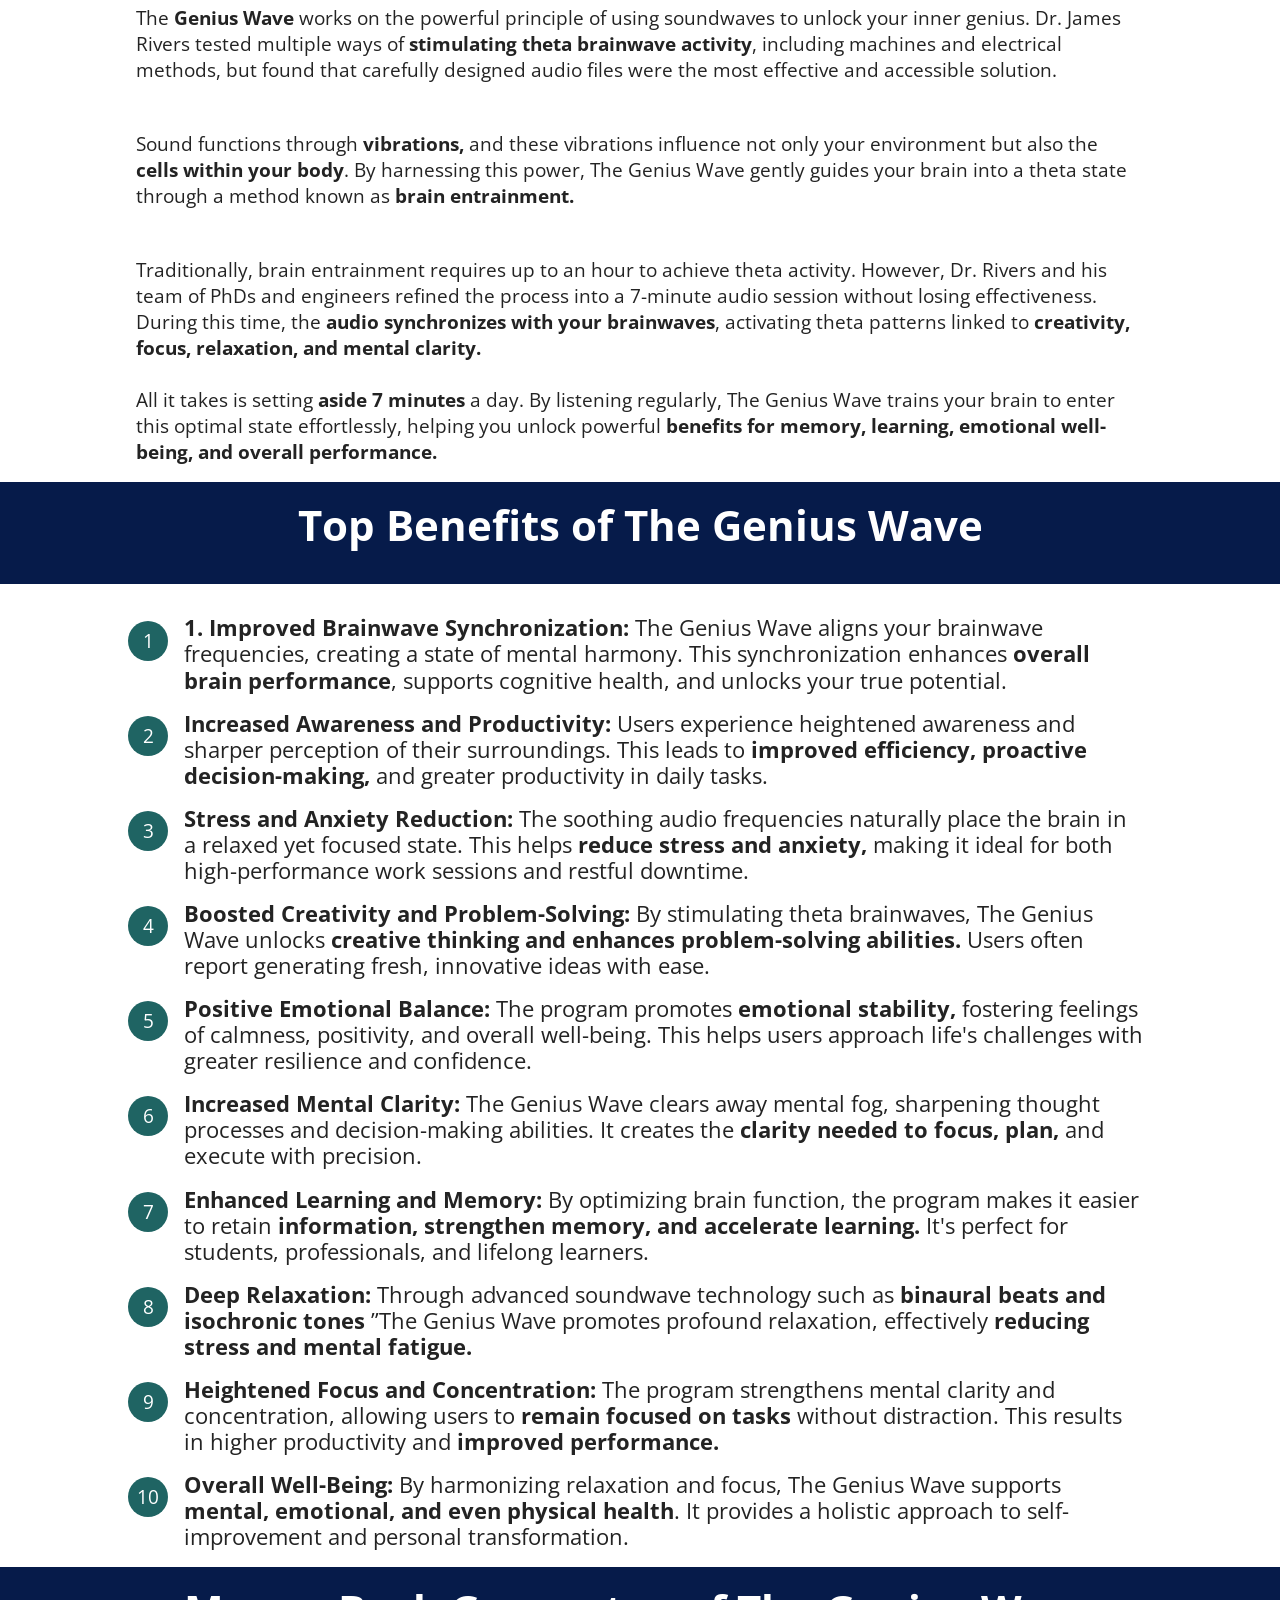
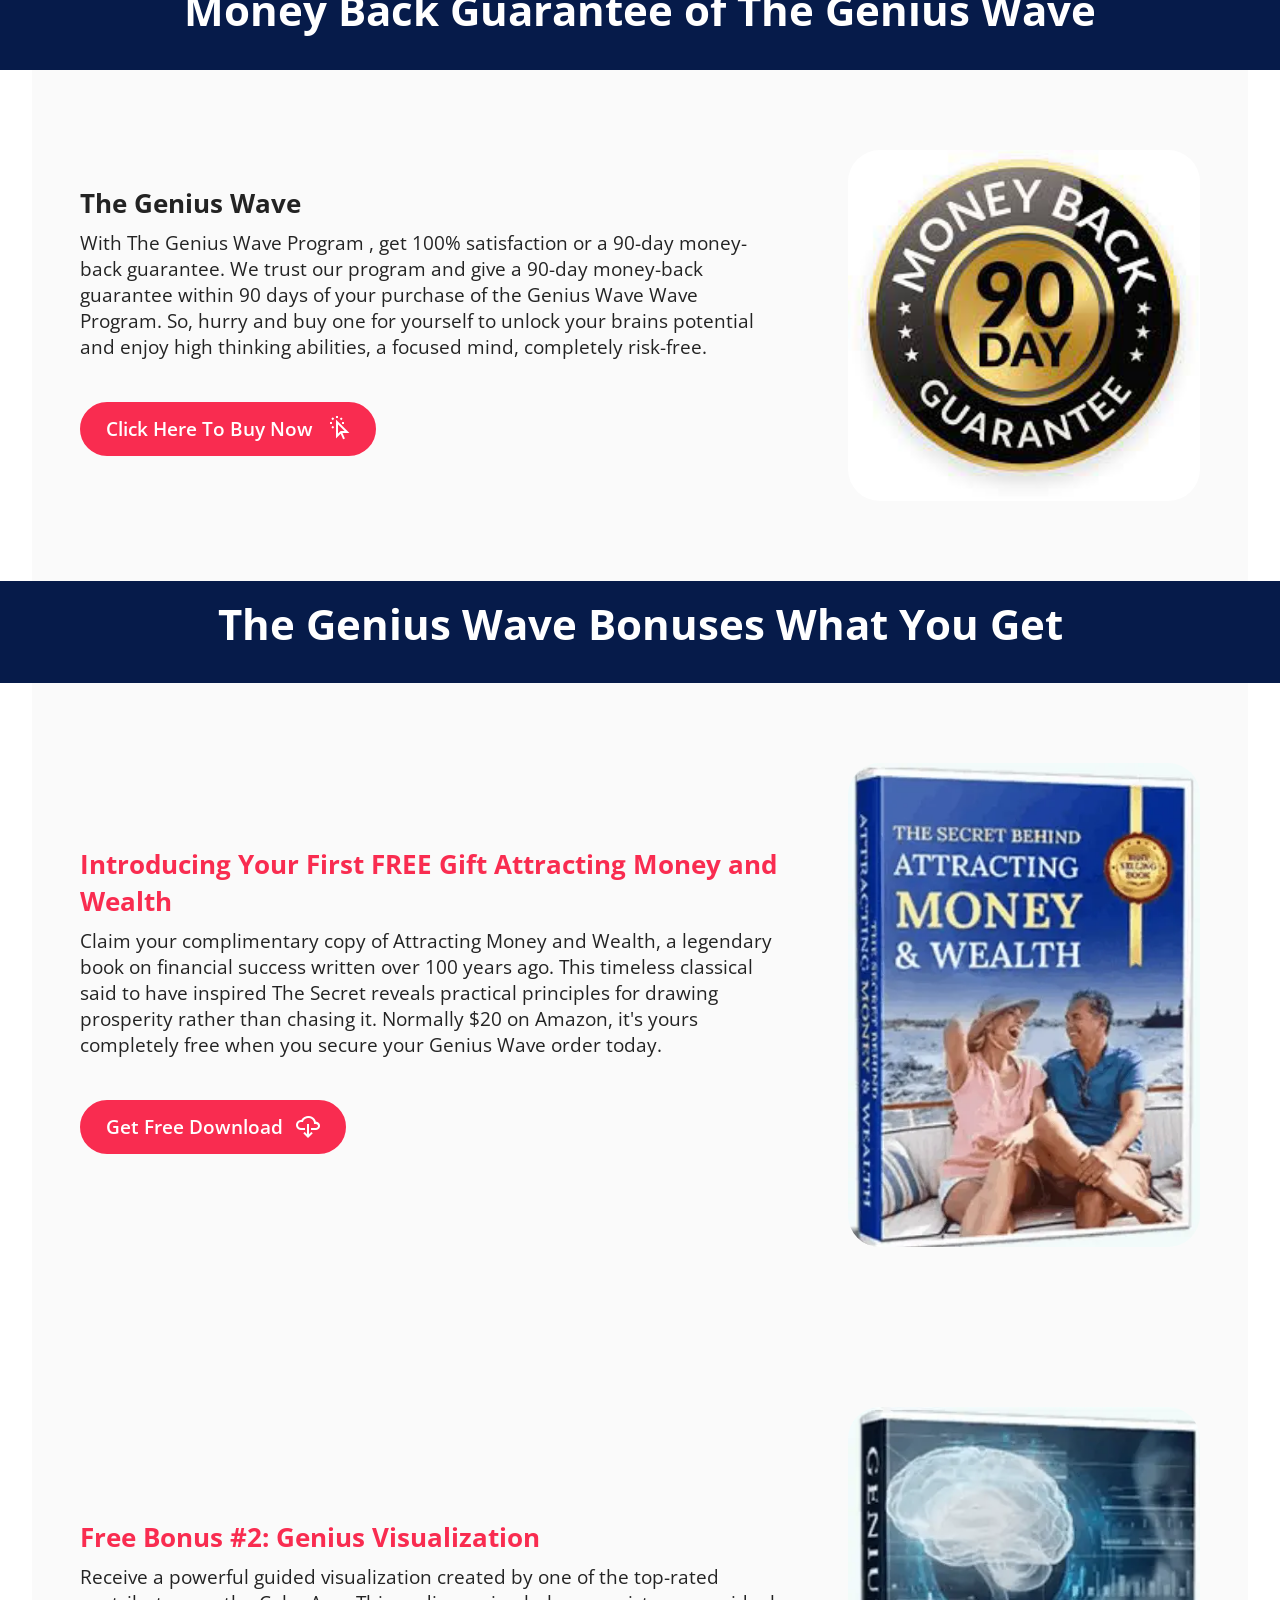
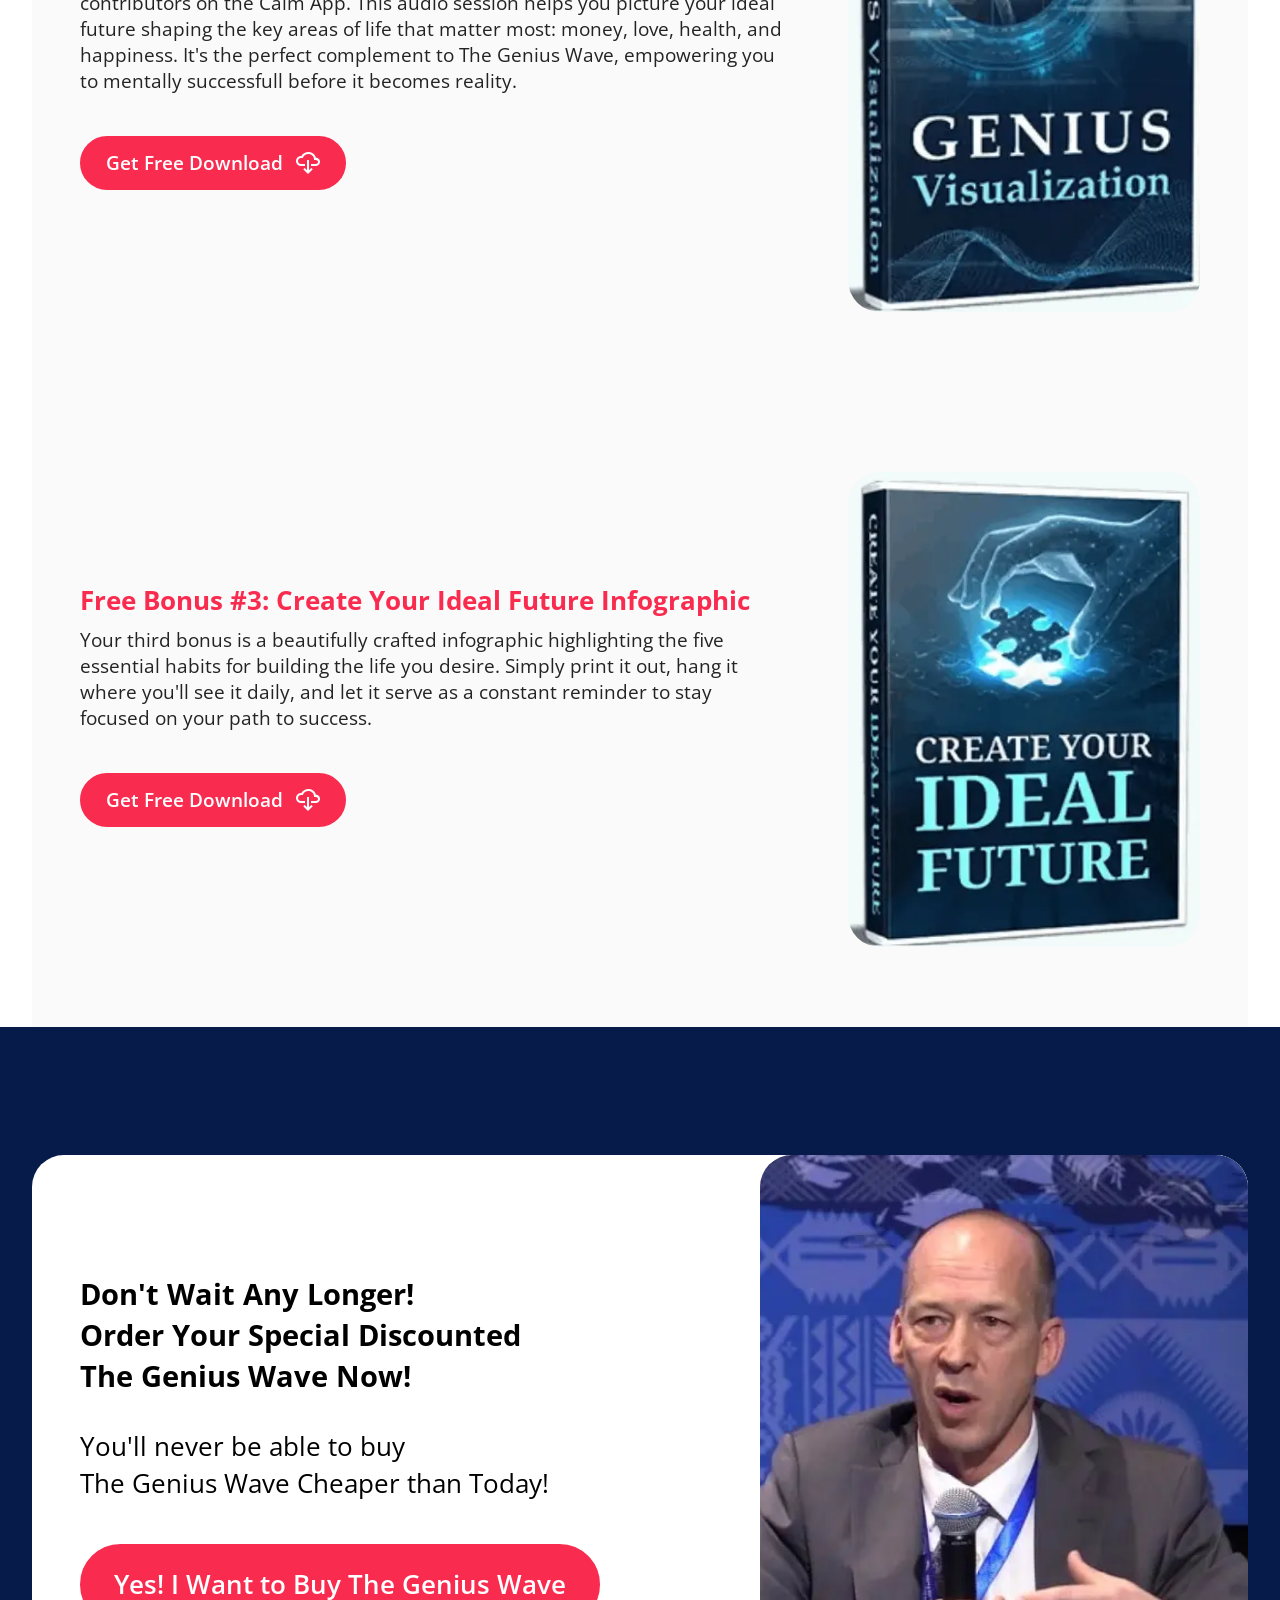
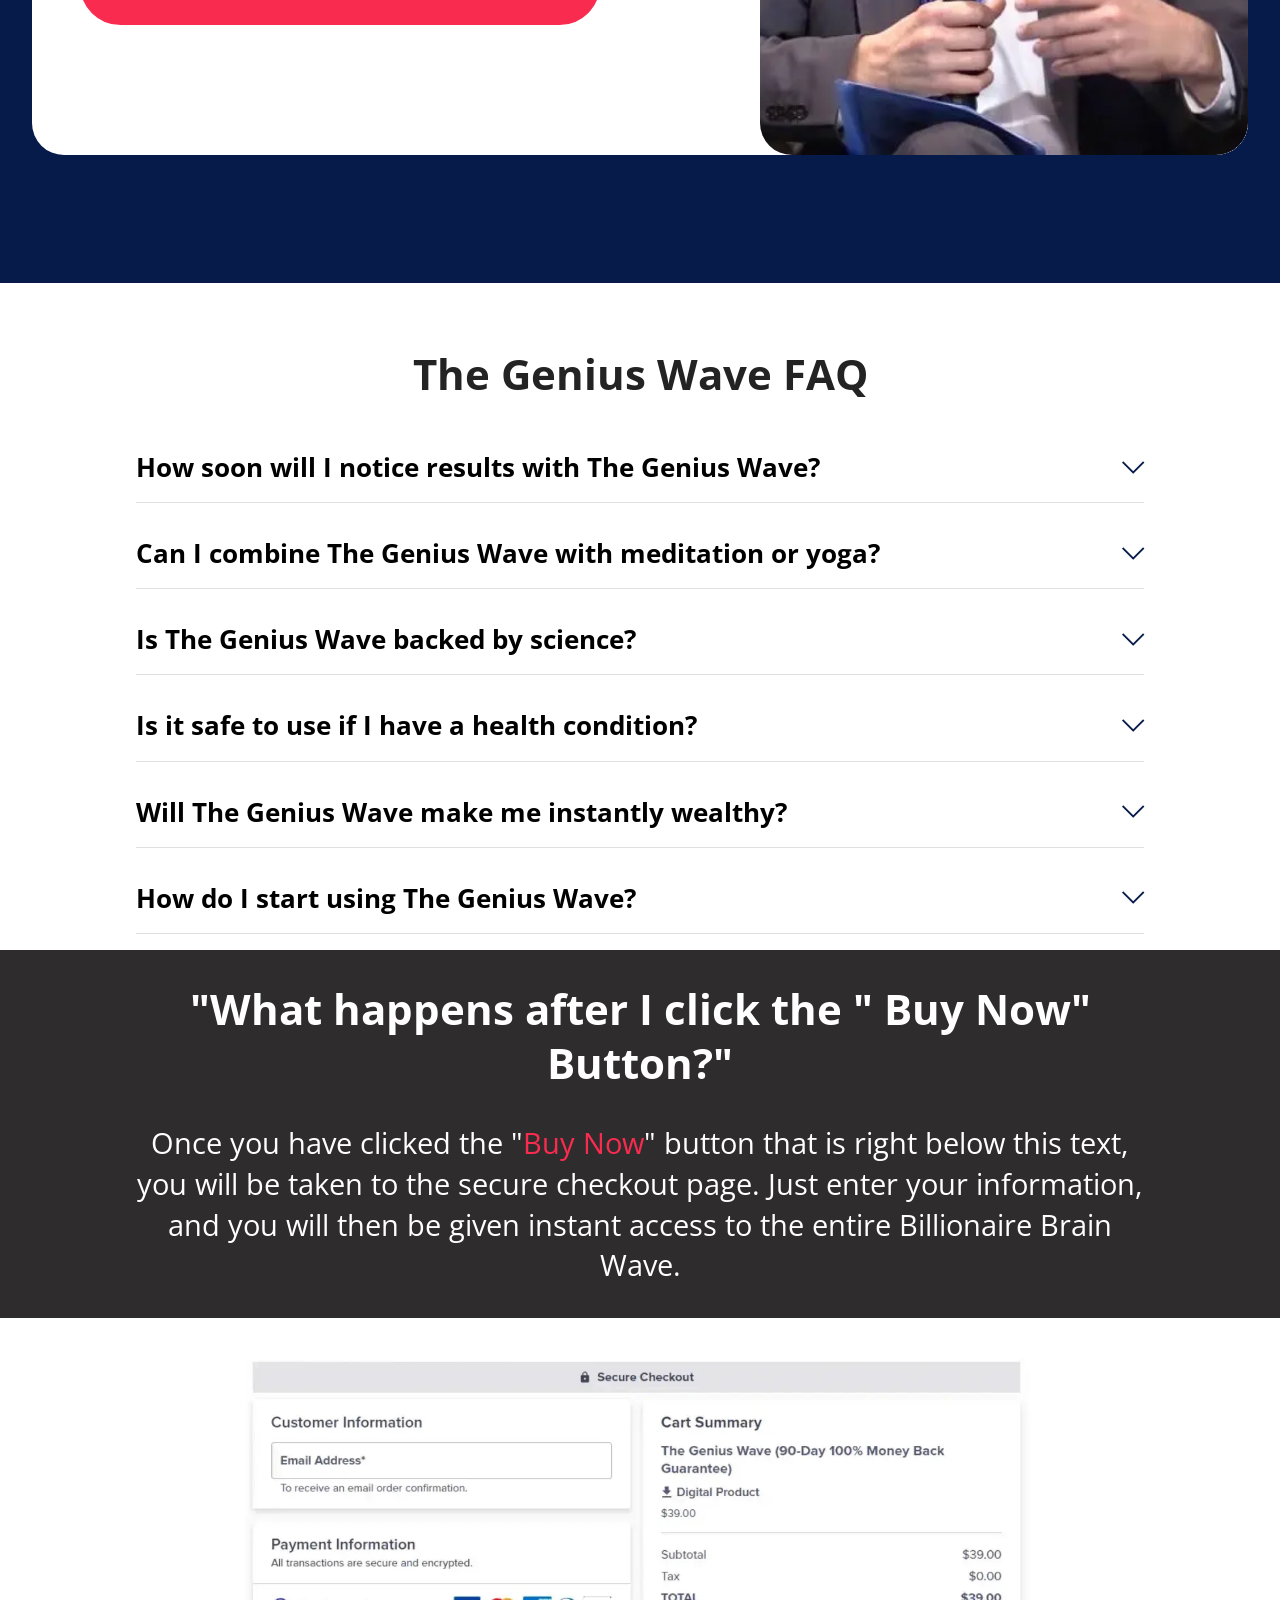
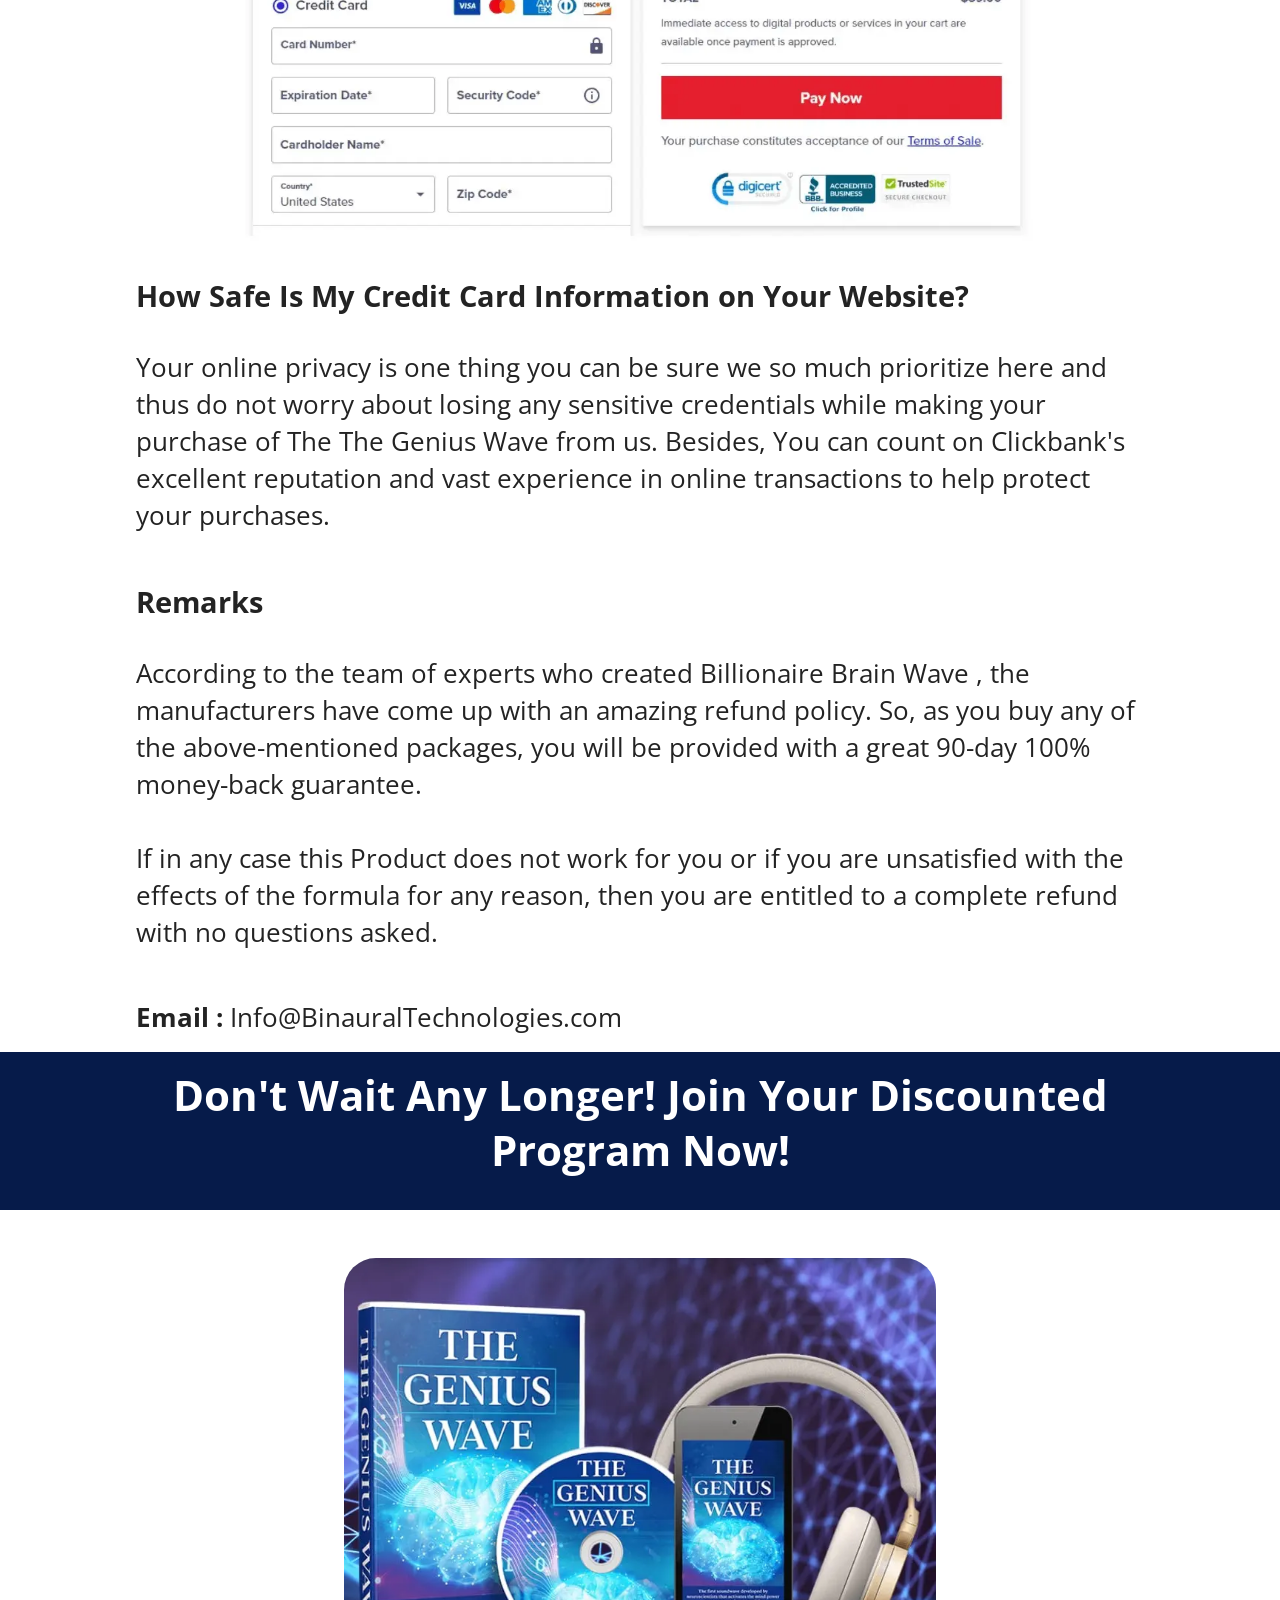
==== commit 632d25e2: "Update index.html" ====
--- a/index.html
+++ b/index.html
@@ -1,6 +1,5 @@
 <!DOCTYPE html>
 <html lang="en-US">
-<html>
   
 <head>
   <link rel="canonical" href="https://www.thergeniuswave.com"/>
@@ -262,26 +261,7 @@
         <div class="row justify-content-center">
             <div class="title col-md-12 col-lg-10">
                 
-                <h4 class="mbr-section-subtitle align-center mbr-fonts-style mb-4 display-4"><div>When you decide to begin your journey with <strong>The Genius Wave</strong>, you are not just getting an audio program you are opening the door to a complete experience designed to unlock your minds full potential. Here's what you'll receive as part of this life-changing path:</div><div>
-</div><div>
-</div><div>
-</div><div>
-</div><div>
-</div><div>
-</div><div>
-</div><div>
-</div><div>
-</div><div>
-</div><div>
-</div><div>
-</div><div>
-</div><div>
-</div><div>
-</div><div>
-</div><div>
-</div><div>
-</div><div>
-</div></h4>
+                <h4 class="mbr-section-subtitle align-center mbr-fonts-style mb-4 display-4"><div>When you decide to begin your journey with <strong>The Genius Wave</strong>, you are not just getting an audio program you are opening the door to a complete experience designed to unlock your minds full potential. Here's what you'll receive as part of this life-changing path:</div></h4>
                 
             </div>
         </div>
@@ -297,50 +277,7 @@
                 
                 <div class="mbr-text mbr-fonts-style display-4">
                     <ol>
-                        <li><span style="font-size: 22.4px;"><strong>Audio Tracks -&nbsp;</strong>At the heart of&nbsp; The Genius Wave are carefully designed audio sessions that use brainwave entrainment technology to encourage a state of deep relaxation, enhanced focus, and creative thinking. Each 7-minute session is crafted to help quiet mental distractions, improve concentration, and support a calmer, more productive mindset. With regular use, The Genius Wave&nbsp; is intended to help you make the most of your natural cognitive abilities and approach daily tasks with greater clarity and confidence.</span></li><li><strong style="font-size: 1.4rem;">PDF Guide -</strong><span style="font-size: 1.4rem;">&nbsp;To help you get started with confidence, The Genius Wave includes a practical step-by-step guide featuring easy-to-follow instructions, helpful tips, and recommended listening practices. This companion resource makes it simple to build a consistent daily routine, helping you get the most value from each 7-minute audio session and maximize your overall experience.</span></li><li><span style="font-size: 1.4rem;"><strong>Quick Start Bonuses -</strong>&nbsp;In addition to the main program, The Genius Wave includes a selection of bonus resources designed to complement your daily listening routine. These may include creativity exercises, mindfulness practices, guided audio sessions, and other personal development materials that can help you build healthy habits, improve focus, and enhance your overall experience with the program.</span></li><li><strong style="font-size: 1.4rem;">Personal Support -&nbsp;</strong><span style="font-size: 1.4rem;">You are never alone on this path. Our dedicated support team is here to guide you, answer questions, and make sure you feel confident and supported every step of the way.</span><br></li><li><span style="font-size: 1.4rem;"><strong>90-Day Money-Back Promise -&nbsp;</strong>Because we believe so strongly in the results, your journey begins completely risk-free. If you don't feel the benefits within 90 days, you'll receive a full refund no pressure, no worries.</span></li><li><span style="font-size: 1.4rem;"><strong>The Genius Wave isn't just a program - </strong>It's a partner in your personal growth. With every listen, you are taking a step closer to greater clarity, creativity, and confidence in every part of your life.</span></li><li><strong>
-</strong></li><li><strong>
-</strong></li><li><strong>
-</strong></li><li><strong>
-</strong></li><li><strong>
-</strong></li><li><strong>
-</strong></li><li><strong>
-</strong></li><li><strong>
-</strong></li><li><strong>
-</strong></li><li><strong>
-</strong></li><li><strong>
-</strong></li><li><strong>
-</strong></li><li><strong>
-</strong></li><li><strong>
-</strong></li><li><strong>
-</strong></li><li><strong>
-</strong></li><li><strong>
-</strong></li><li><strong>
-</strong></li><li><strong>
-</strong></li><li><strong>
-</strong></li><li><strong>
-</strong></li><li><strong>
-</strong></li><li><strong>
-</strong></li><li>
-</li><li>
-</li><li>
-</li><li>
-</li><li>
-</li><li>
-</li><li>
-</li><li><strong>
-</strong></li><li><strong>
-</strong></li><li><strong>
-</strong></li><li><strong>
-</strong></li><li><strong>
-</strong></li><li><strong>
-</strong></li><li><strong>
-</strong></li><li><strong>
-</strong></li><li><strong>
-</strong></li><li><strong>
-</strong></li><li><strong>
-</strong></li><li><strong>
-</strong></li><li><strong>
-</strong></li>
+                        <li><span style="font-size: 22.4px;"><strong>Audio Tracks -&nbsp;</strong>At the heart of&nbsp; The Genius Wave are carefully designed audio sessions that use brainwave entrainment technology to encourage a state of deep relaxation, enhanced focus, and creative thinking. Each 7-minute session is crafted to help quiet mental distractions, improve concentration, and support a calmer, more productive mindset. With regular use, The Genius Wave&nbsp; is intended to help you make the most of your natural cognitive abilities and approach daily tasks with greater clarity and confidence.</span></li><li><strong style="font-size: 1.4rem;">PDF Guide -</strong><span style="font-size: 1.4rem;">&nbsp;To help you get started with confidence, The Genius Wave includes a practical step-by-step guide featuring easy-to-follow instructions, helpful tips, and recommended listening practices. This companion resource makes it simple to build a consistent daily routine, helping you get the most value from each 7-minute audio session and maximize your overall experience.</span></li><li><span style="font-size: 1.4rem;"><strong>Quick Start Bonuses -</strong>&nbsp;In addition to the main program, The Genius Wave includes a selection of bonus resources designed to complement your daily listening routine. These may include creativity exercises, mindfulness practices, guided audio sessions, and other personal development materials that can help you build healthy habits, improve focus, and enhance your overall experience with the program.</span></li><li><strong style="font-size: 1.4rem;">Personal Support -&nbsp;</strong><span style="font-size: 1.4rem;">You are never alone on this path. Our dedicated support team is here to guide you, answer questions, and make sure you feel confident and supported every step of the way.</span><br></li><li><span style="font-size: 1.4rem;"><strong>90-Day Money-Back Promise -&nbsp;</strong>Because we believe so strongly in the results, your journey begins completely risk-free. If you don't feel the benefits within 90 days, you'll receive a full refund no pressure, no worries.</span></li><li><span style="font-size: 1.4rem;"><strong>The Genius Wave isn't just a program - </strong>It's a partner in your personal growth. With every listen, you are taking a step closer to greater clarity, creativity, and confidence in every part of your life.</span></li>
                     </ol>
                 </div>
             </div>
@@ -583,51 +520,7 @@
                 
                 <div class="mbr-text mbr-fonts-style display-4">
                     <ol>
-                        <li><span style="font-size: 22.4px;"><strong>1. Improved Brainwave Synchronization:&nbsp;</strong></span><span style="font-size: 22.4px;">The Genius Wave aligns your brainwave frequencies, creating a state of mental harmony. This synchronization enhances <strong>overall brain performance</strong>, supports cognitive health, and unlocks your true potential.</span></li><li><strong style="font-size: 22.4px;">Increased Awareness and Productivity:&nbsp;</strong><span style="font-size: 22.4px;">Users experience heightened awareness and sharper perception of their surroundings. This leads to <strong>improved efficiency, proactive decision-making,</strong> and greater productivity in daily tasks.</span></li><li><strong style="font-size: 22.4px;">Stress and Anxiety Reduction:&nbsp;</strong><span style="font-size: 22.4px;">The soothing audio frequencies naturally place the brain in a relaxed yet focused state. This helps <strong>reduce stress and anxiety,</strong> making it ideal for both high-performance work sessions and restful downtime.</span></li><li><strong style="font-size: 22.4px;">Boosted Creativity and Problem-Solving:&nbsp;</strong><span style="font-size: 22.4px;">By stimulating theta brainwaves, The Genius Wave unlocks <strong>creative thinking and enhances problem-solving abilities.</strong> Users often report generating fresh, innovative ideas with ease.</span></li><li><strong style="font-size: 22.4px;">Positive Emotional Balance:&nbsp;</strong><span style="font-size: 22.4px;">The program promotes <strong>emotional stability,</strong> fostering feelings of calmness, positivity, and overall well-being. This helps users approach life's challenges with greater resilience and confidence.</span></li><li><strong style="font-size: 22.4px;">Increased Mental Clarity:&nbsp;</strong><span style="font-size: 22.4px;">The Genius Wave clears away mental fog, sharpening thought processes and decision-making abilities. It creates the <strong>clarity needed to focus, plan,</strong> and execute with precision.</span></li><li><strong style="font-size: 22.4px;">Enhanced Learning and Memory:&nbsp;</strong><span style="font-size: 22.4px;">By optimizing brain function, the program makes it easier to retain <strong>information, strengthen memory, and accelerate learning.</strong> It's perfect for students, professionals, and lifelong learners.</span></li><li><strong style="font-size: 22.4px;">Deep Relaxation:&nbsp;</strong><span style="font-size: 22.4px;">Through advanced soundwave technology such as <strong>binaural beats and isochronic tones</strong> ”The Genius Wave promotes profound relaxation, effectively <strong>reducing stress and mental fatigue.</strong></span></li><li><strong style="font-size: 22.4px;">Heightened Focus and Concentration:&nbsp;</strong><span style="font-size: 22.4px;">The program strengthens mental clarity and concentration, allowing users to<strong> remain focused on tasks </strong>without distraction. This results in higher productivity and <strong>improved performance.</strong></span></li><li><strong style="font-size: 22.4px;">Overall Well-Being:&nbsp;</strong><span style="font-size: 22.4px;">By harmonizing relaxation and focus, The Genius Wave supports <strong>mental, emotional, and even physical health</strong>. It provides a holistic approach to self-improvement and personal transformation.</span></li></ol><ol><li><strong>
-</strong></li><li><strong>
-</strong></li><li><strong>
-</strong></li><li><strong>
-</strong></li><li><strong>
-</strong></li><li><strong>
-</strong></li><li><strong>
-</strong></li><li><strong>
-</strong></li><li><strong>
-</strong></li><li><strong>
-</strong></li><li><strong>
-</strong></li><li><strong>
-</strong></li><li><strong>
-</strong></li><li><strong>
-</strong></li><li><strong>
-</strong></li><li><strong>
-</strong></li><li><strong>
-</strong></li><li><strong>
-</strong></li><li><strong>
-</strong></li><li><strong>
-</strong></li><li><strong>
-</strong></li><li><strong>
-</strong></li><li><strong>
-</strong></li><li>
-</li><li>
-</li><li>
-</li><li>
-</li><li>
-</li><li>
-</li><li>
-</li><li><strong>
-</strong></li><li><strong>
-</strong></li><li><strong>
-</strong></li><li><strong>
-</strong></li><li><strong>
-</strong></li><li><strong>
-</strong></li><li><strong>
-</strong></li><li><strong>
-</strong></li><li><strong>
-</strong></li><li><strong>
-</strong></li><li><strong>
-</strong></li><li><strong>
-</strong></li><li><strong>
-</strong></li>
-                    </ol>
+                        <li><span style="font-size: 22.4px;"><strong>1. Improved Brainwave Synchronization:&nbsp;</strong></span><span style="font-size: 22.4px;">The Genius Wave aligns your brainwave frequencies, creating a state of mental harmony. This synchronization enhances <strong>overall brain performance</strong>, supports cognitive health, and unlocks your true potential.</span></li><li><strong style="font-size: 22.4px;">Increased Awareness and Productivity:&nbsp;</strong><span style="font-size: 22.4px;">Users experience heightened awareness and sharper perception of their surroundings. This leads to <strong>improved efficiency, proactive decision-making,</strong> and greater productivity in daily tasks.</span></li><li><strong style="font-size: 22.4px;">Stress and Anxiety Reduction:&nbsp;</strong><span style="font-size: 22.4px;">The soothing audio frequencies naturally place the brain in a relaxed yet focused state. This helps <strong>reduce stress and anxiety,</strong> making it ideal for both high-performance work sessions and restful downtime.</span></li><li><strong style="font-size: 22.4px;">Boosted Creativity and Problem-Solving:&nbsp;</strong><span style="font-size: 22.4px;">By stimulating theta brainwaves, The Genius Wave unlocks <strong>creative thinking and enhances problem-solving abilities.</strong> Users often report generating fresh, innovative ideas with ease.</span></li><li><strong style="font-size: 22.4px;">Positive Emotional Balance:&nbsp;</strong><span style="font-size: 22.4px;">The program promotes <strong>emotional stability,</strong> fostering feelings of calmness, positivity, and overall well-being. This helps users approach life's challenges with greater resilience and confidence.</span></li><li><strong style="font-size: 22.4px;">Increased Mental Clarity:&nbsp;</strong><span style="font-size: 22.4px;">The Genius Wave clears away mental fog, sharpening thought processes and decision-making abilities. It creates the <strong>clarity needed to focus, plan,</strong> and execute with precision.</span></li><li><strong style="font-size: 22.4px;">Enhanced Learning and Memory:&nbsp;</strong><span style="font-size: 22.4px;">By optimizing brain function, the program makes it easier to retain <strong>information, strengthen memory, and accelerate learning.</strong> It's perfect for students, professionals, and lifelong learners.</span></li><li><strong style="font-size: 22.4px;">Deep Relaxation:&nbsp;</strong><span style="font-size: 22.4px;">Through advanced soundwave technology such as <strong>binaural beats and isochronic tones</strong> ”The Genius Wave promotes profound relaxation, effectively <strong>reducing stress and mental fatigue.</strong></span></li><li><strong style="font-size: 22.4px;">Heightened Focus and Concentration:&nbsp;</strong><span style="font-size: 22.4px;">The program strengthens mental clarity and concentration, allowing users to<strong> remain focused on tasks </strong>without distraction. This results in higher productivity and <strong>improved performance.</strong></span></li><li><strong style="font-size: 22.4px;">Overall Well-Being:&nbsp;</strong><span style="font-size: 22.4px;">By harmonizing relaxation and focus, The Genius Wave supports <strong>mental, emotional, and even physical health</strong>. It provides a holistic approach to self-improvement and personal transformation.</span></li></ol>
                 </div>
             </div>
         </div>
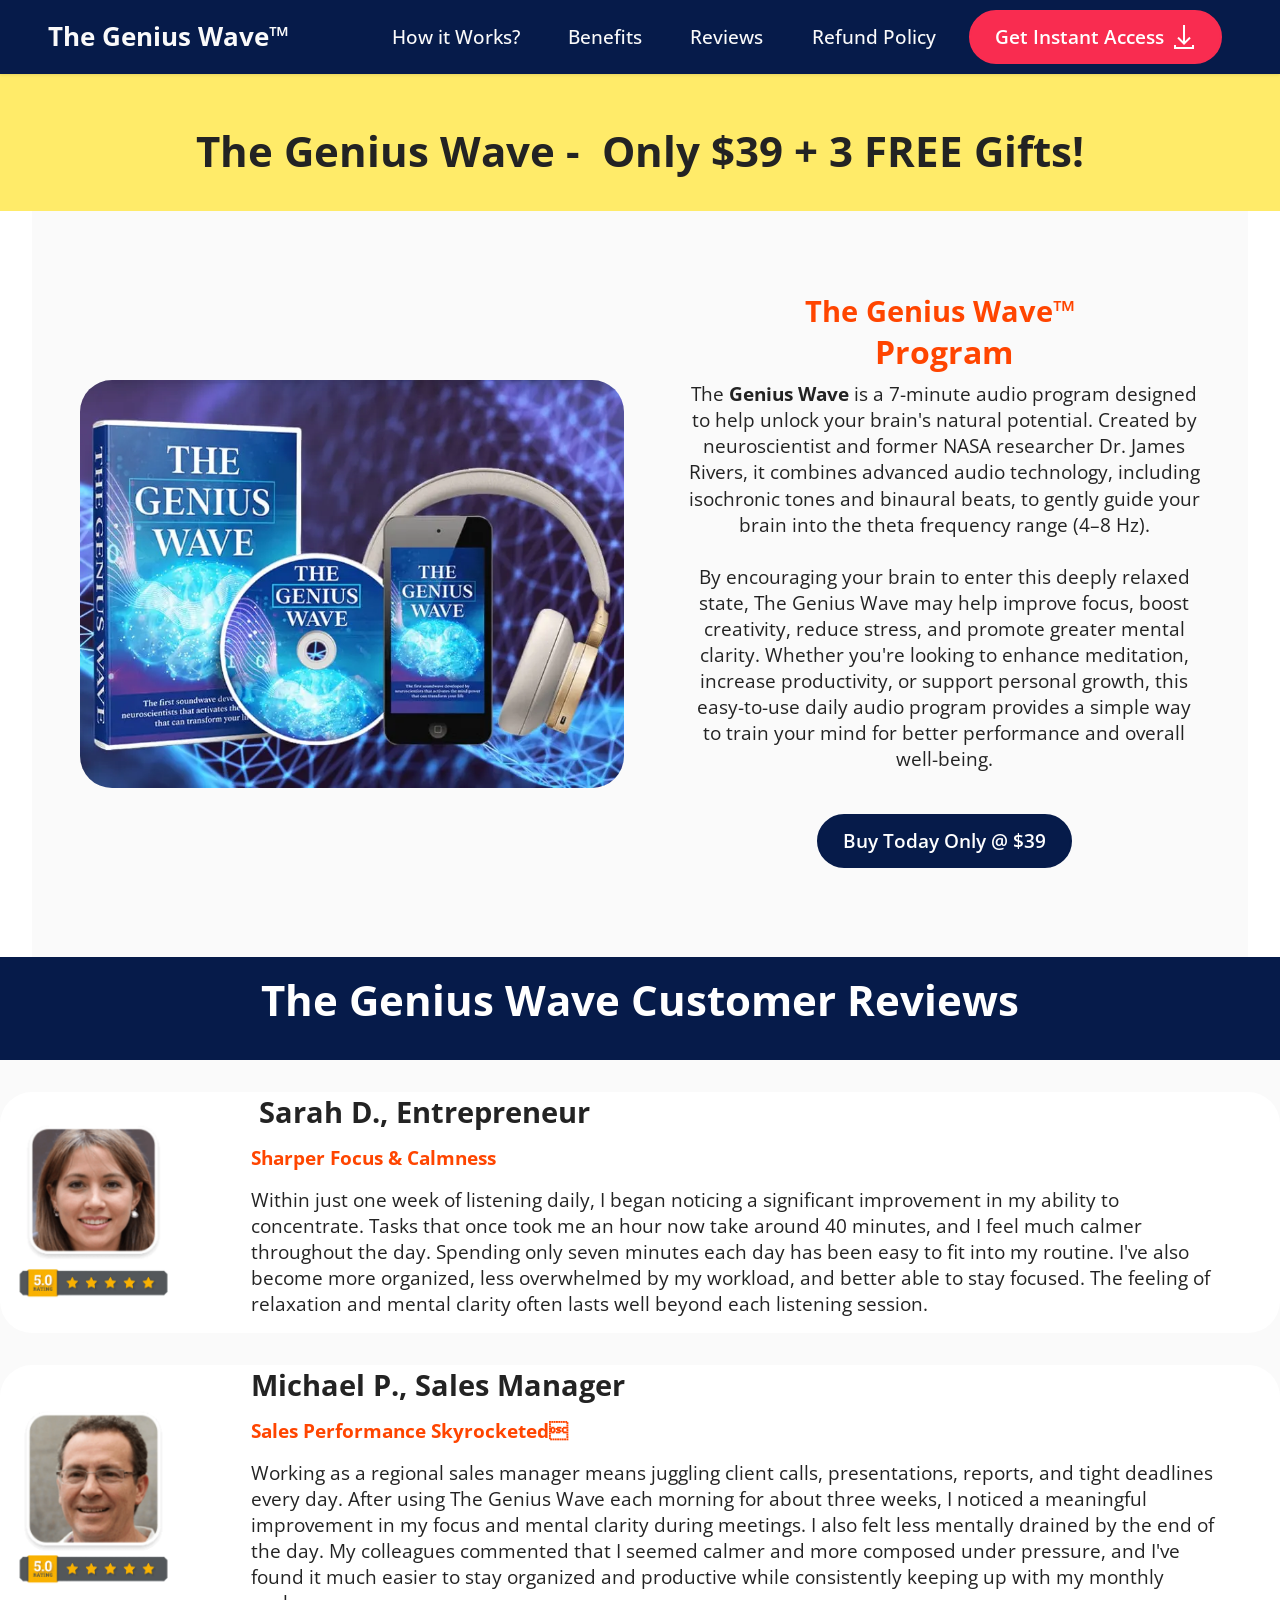
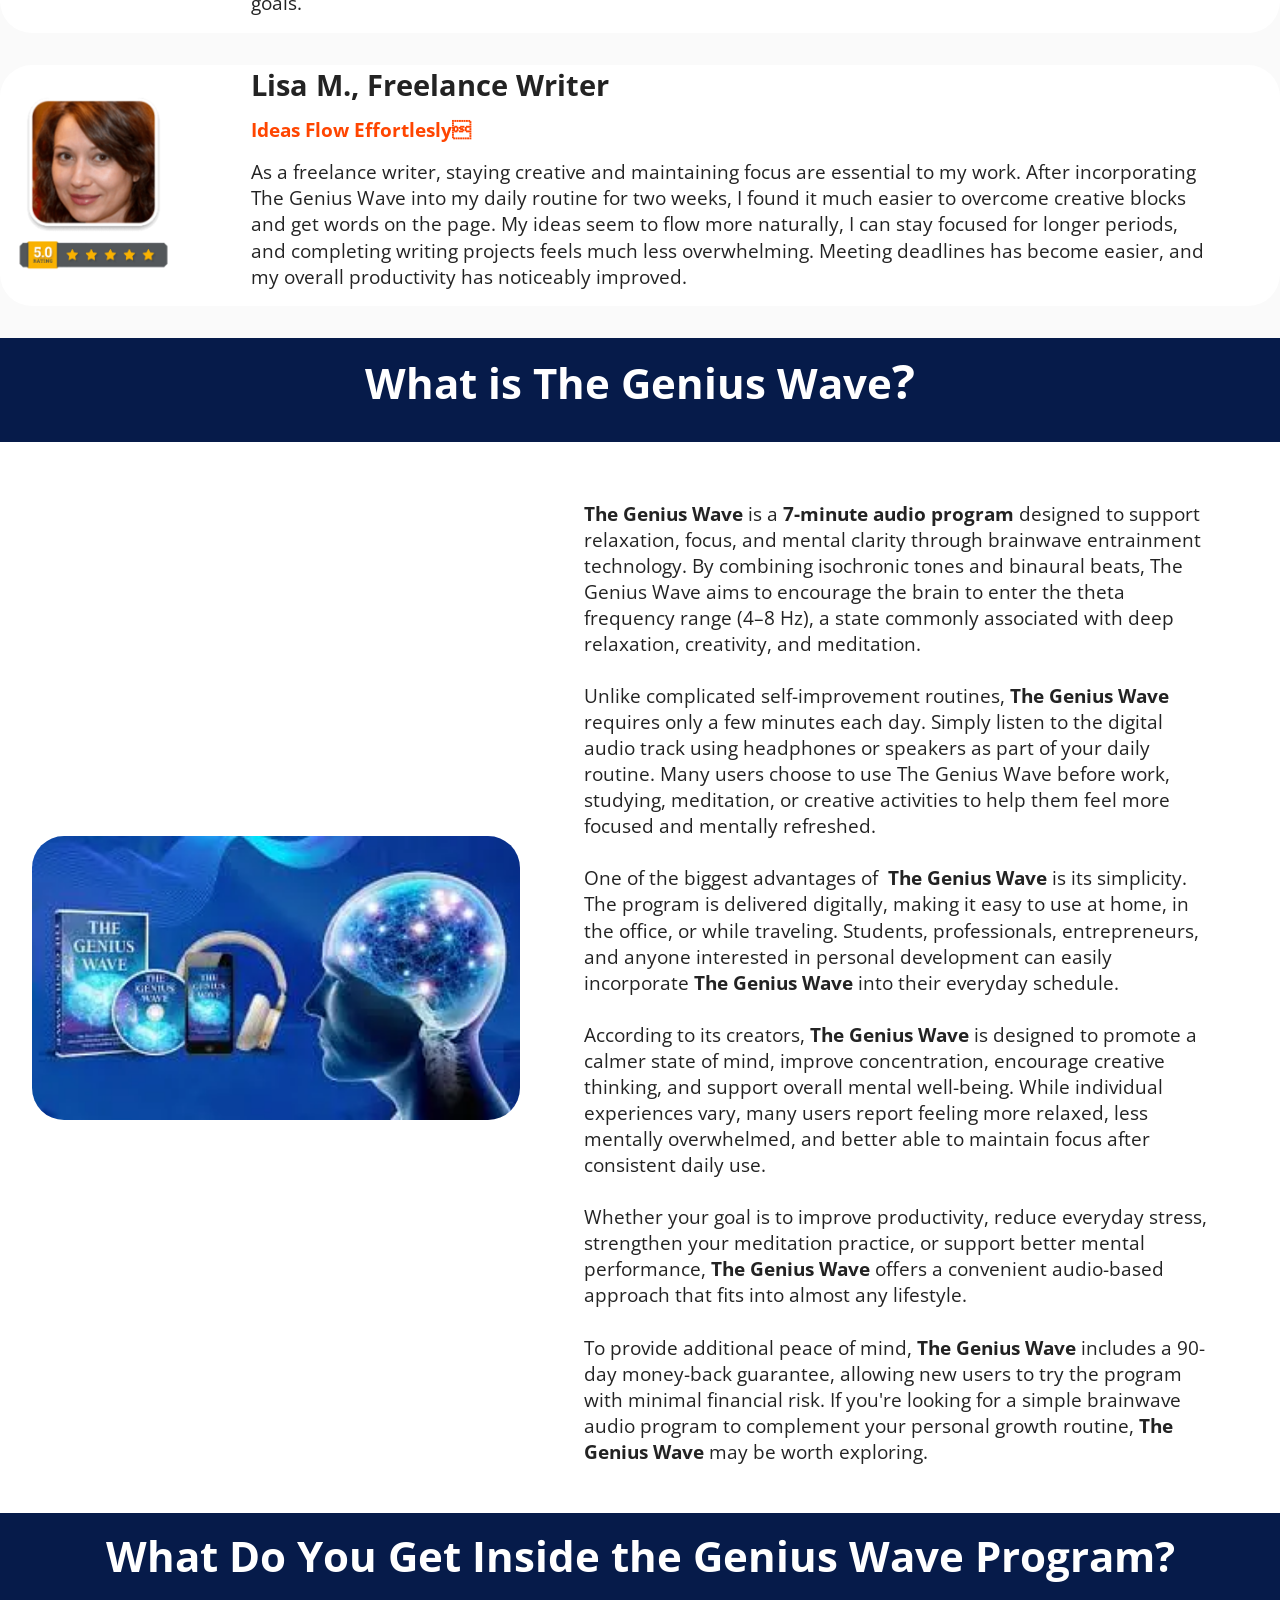
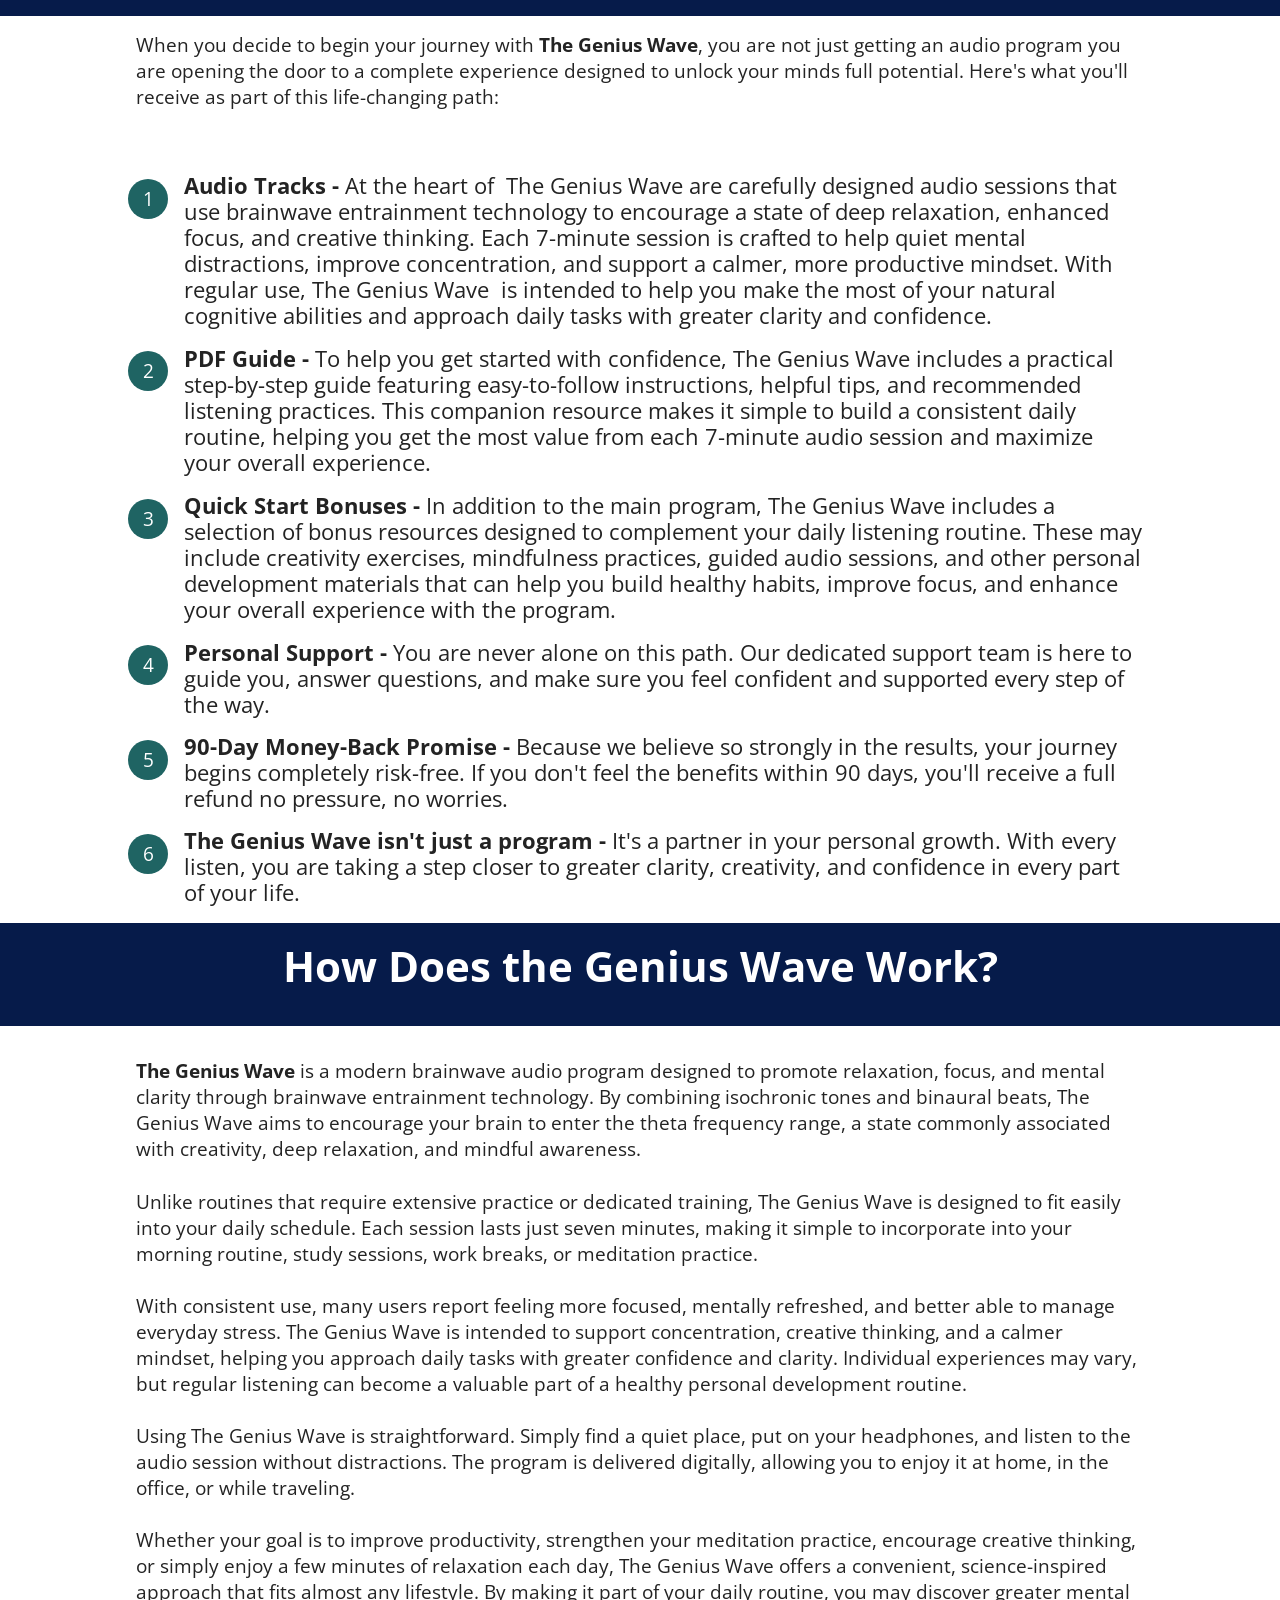
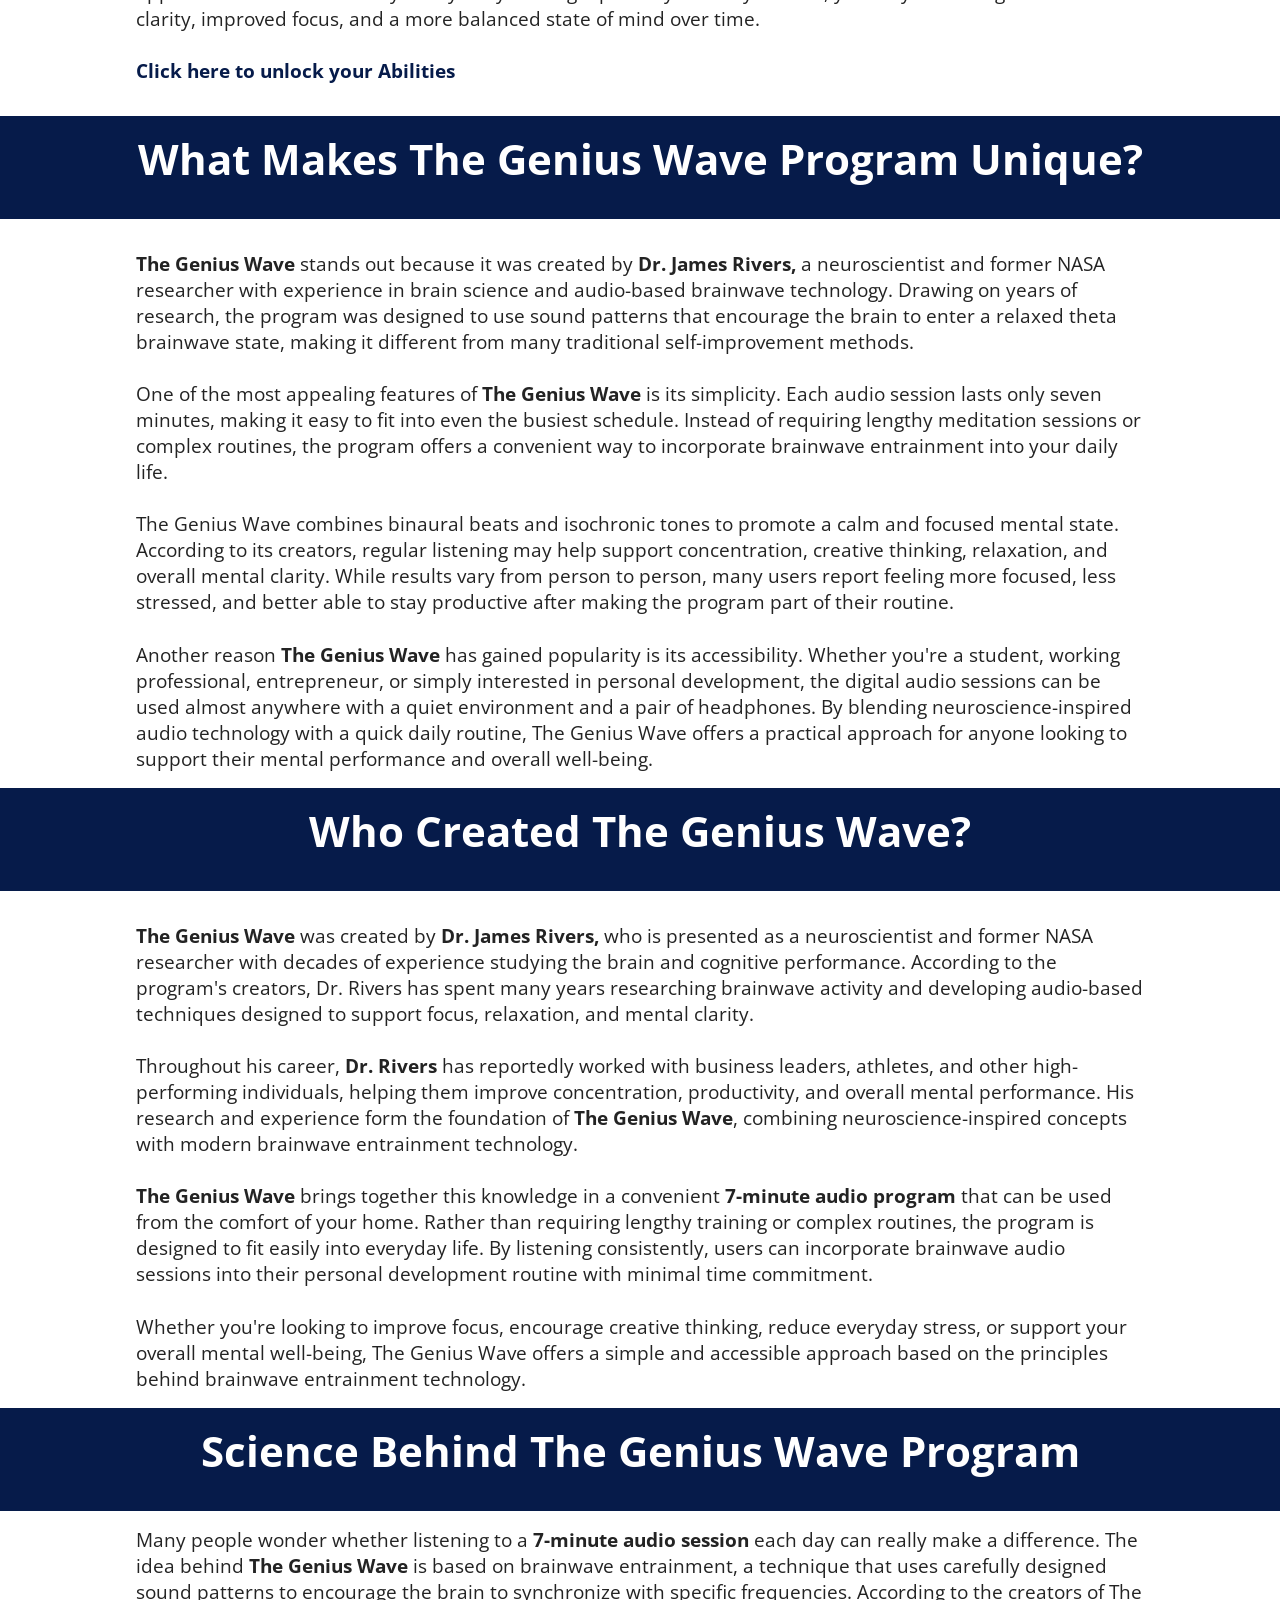
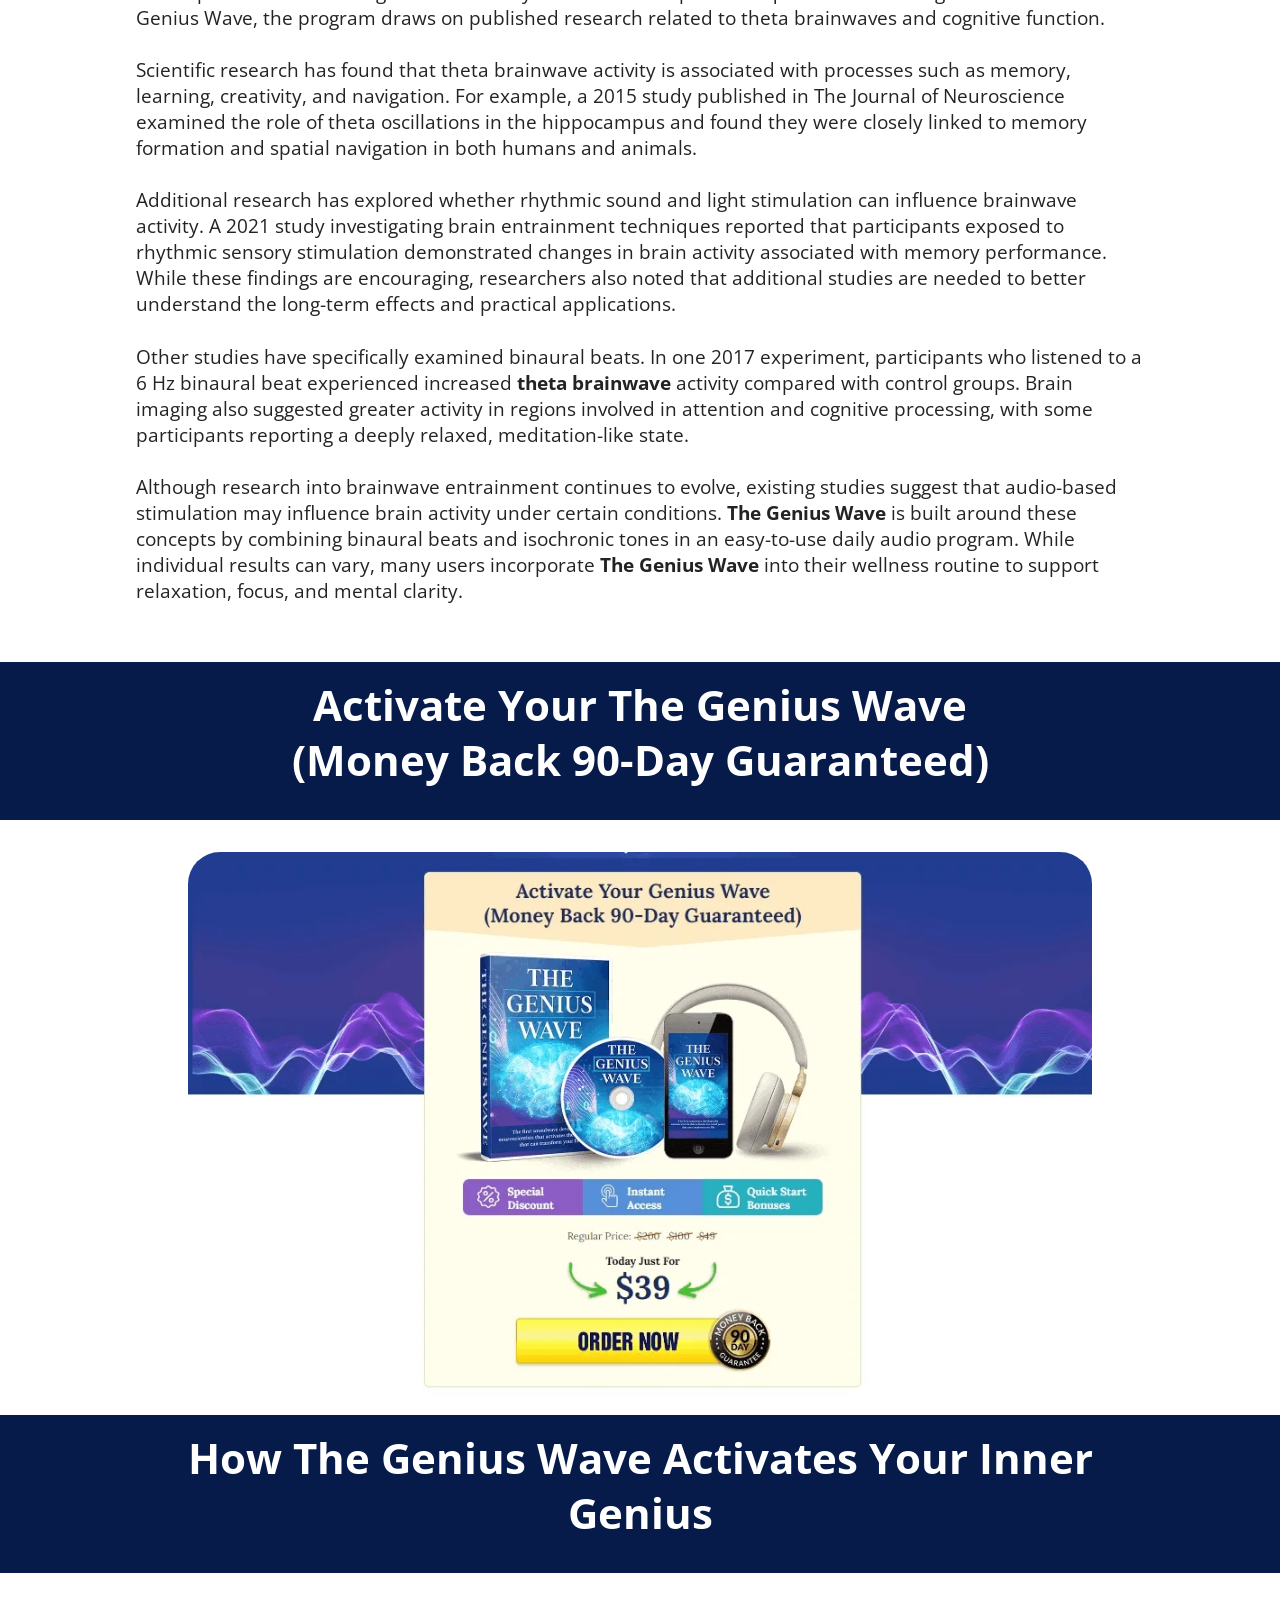
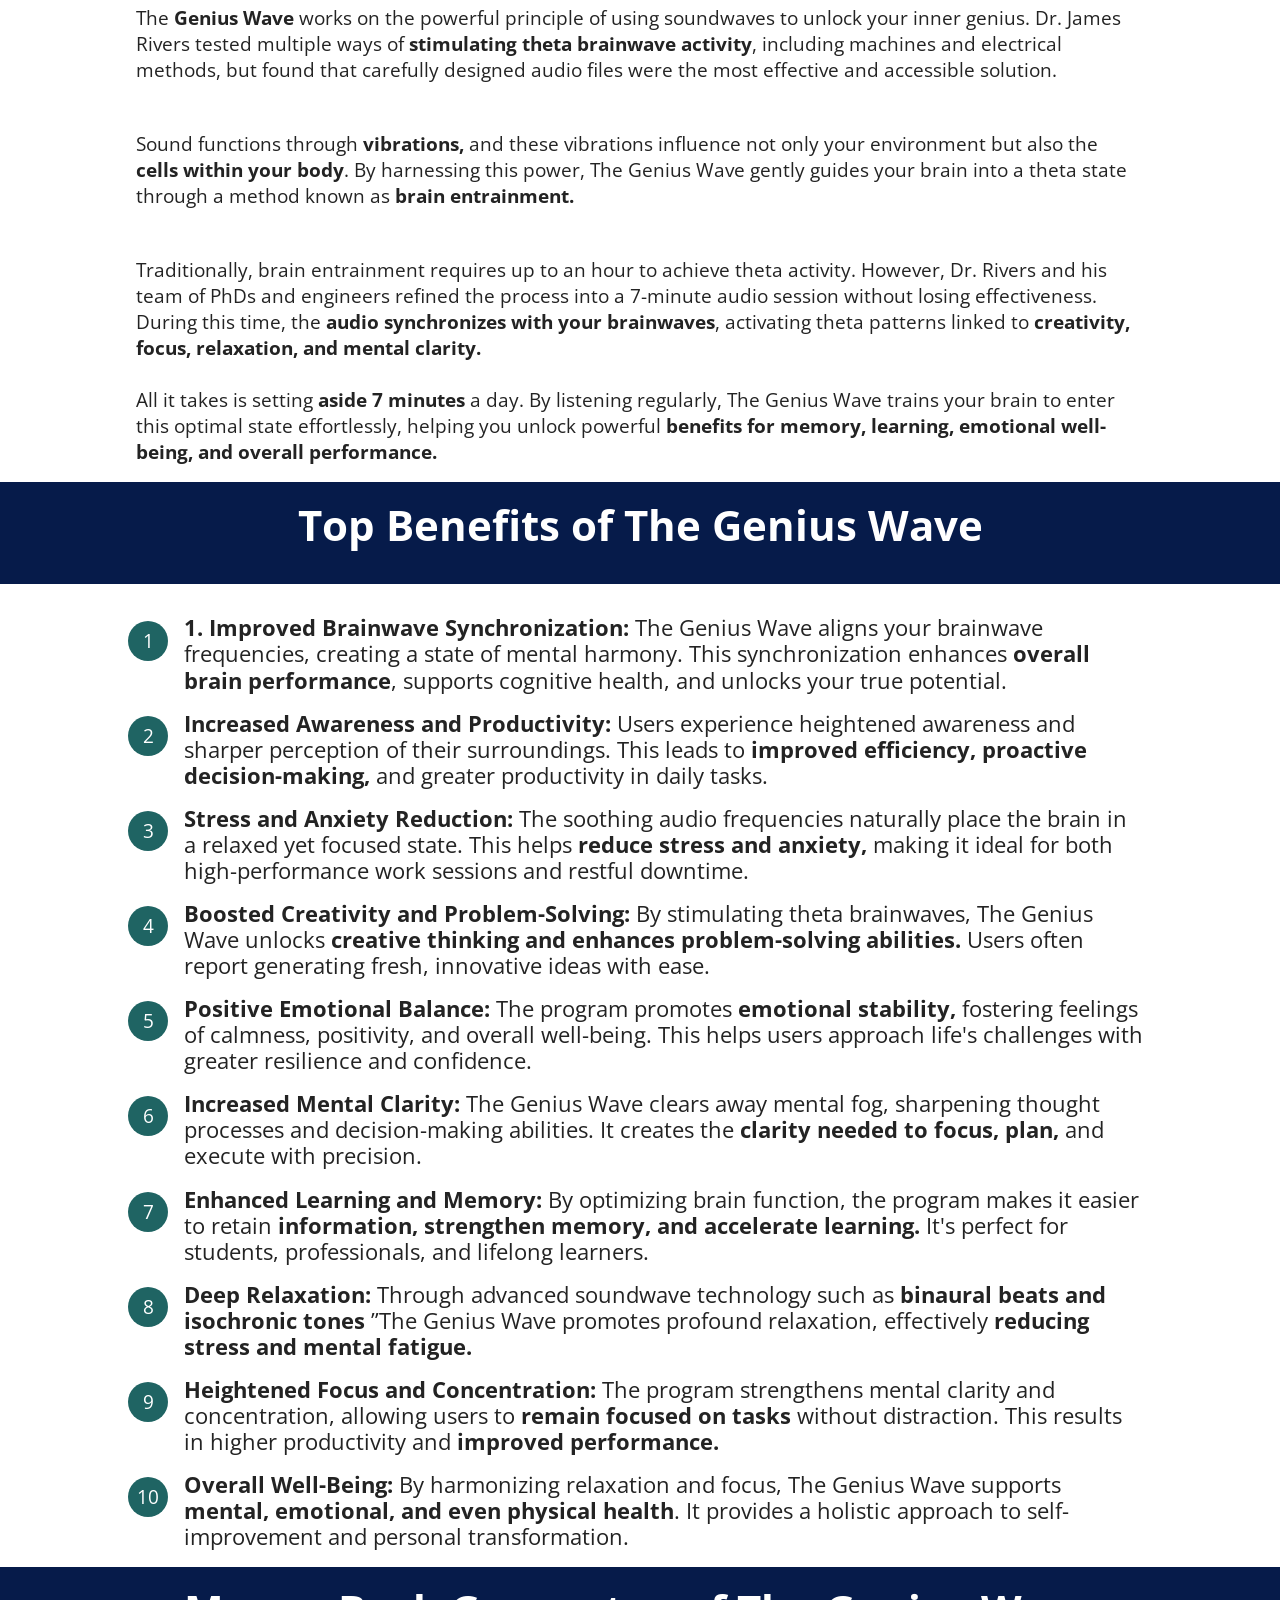
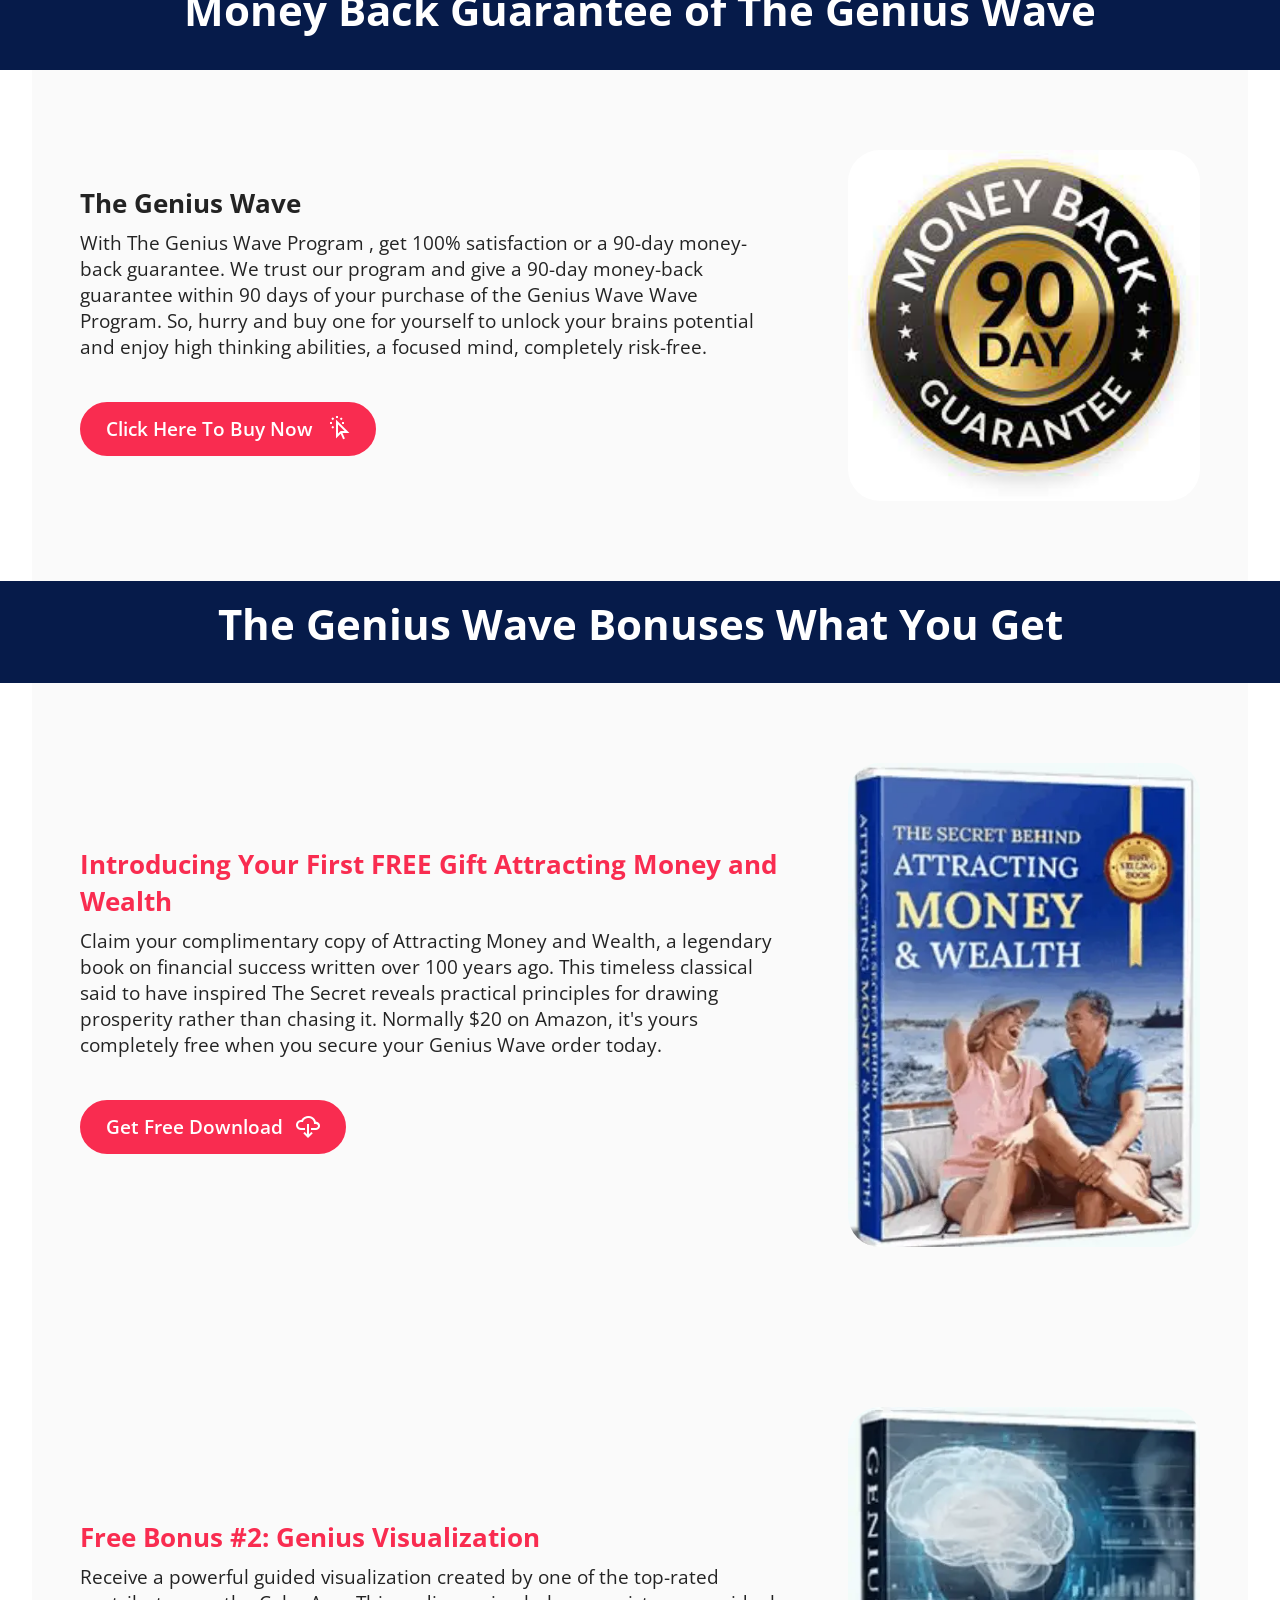
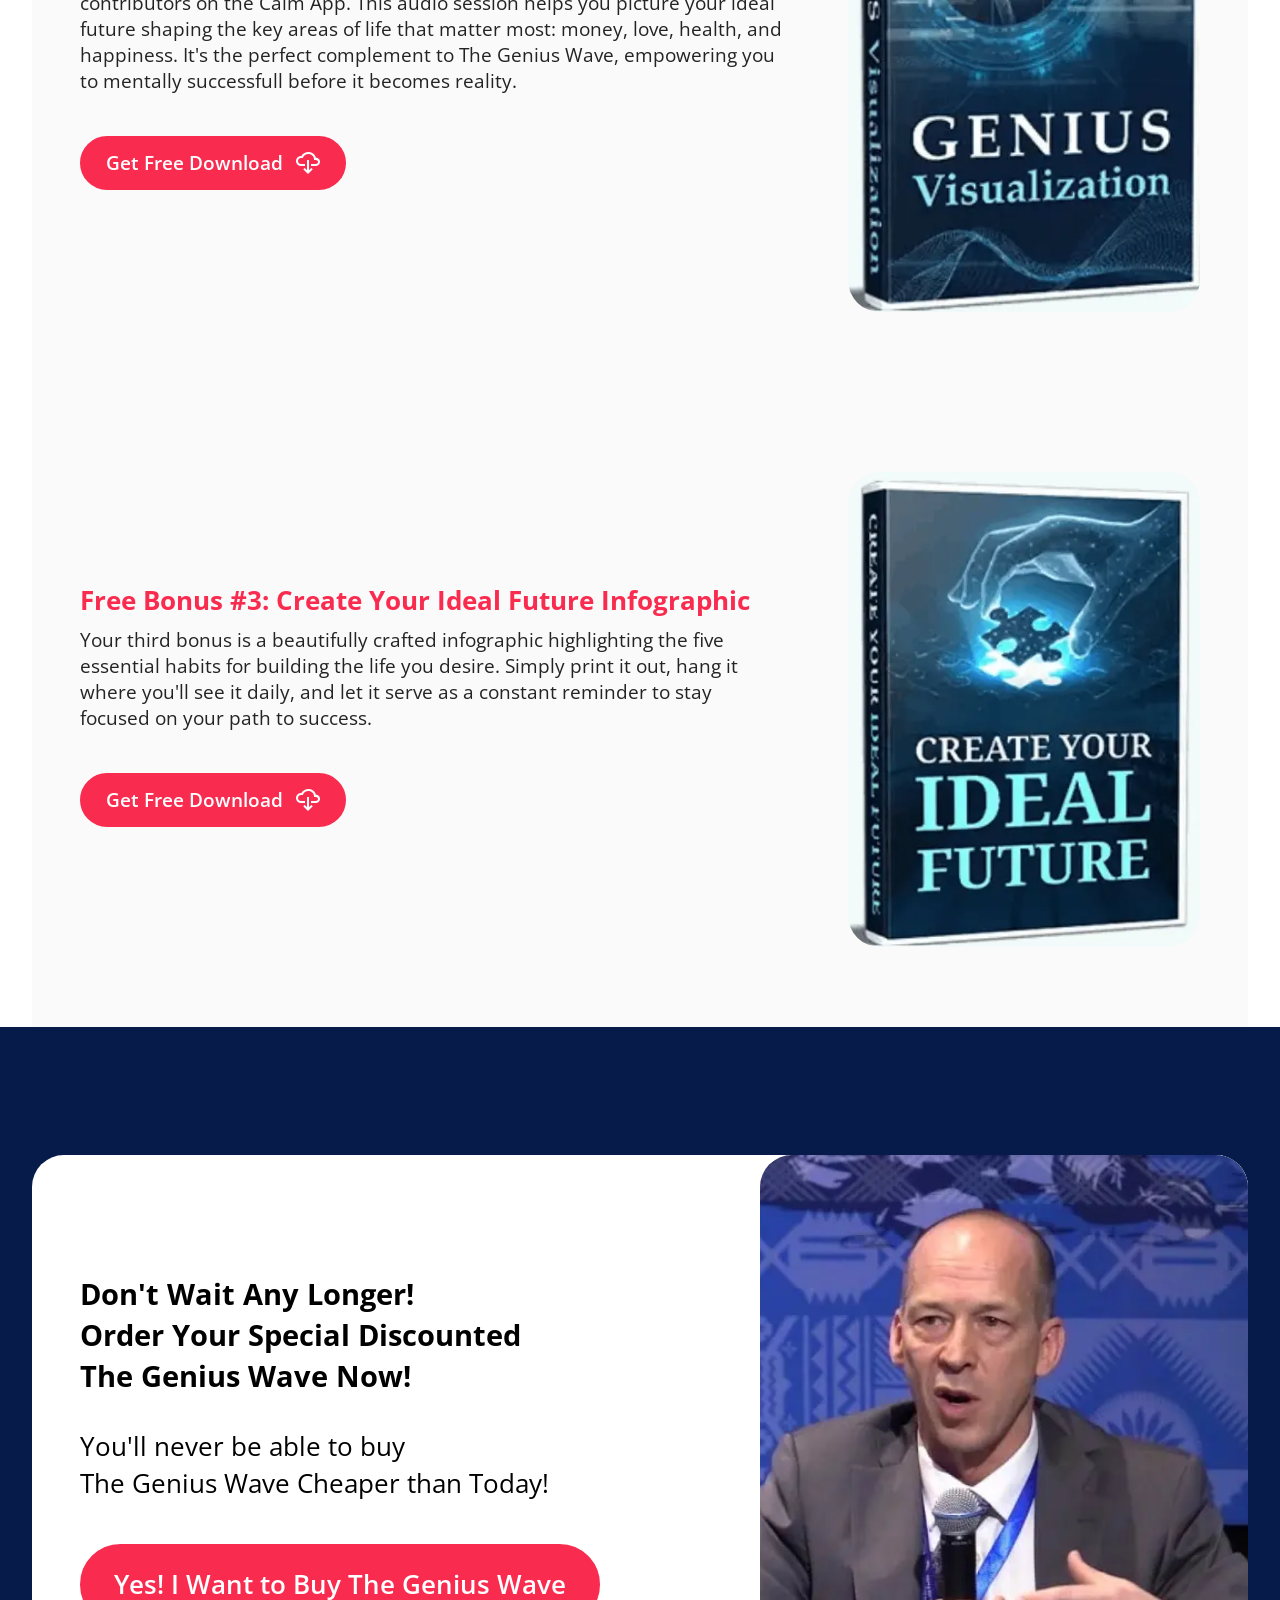
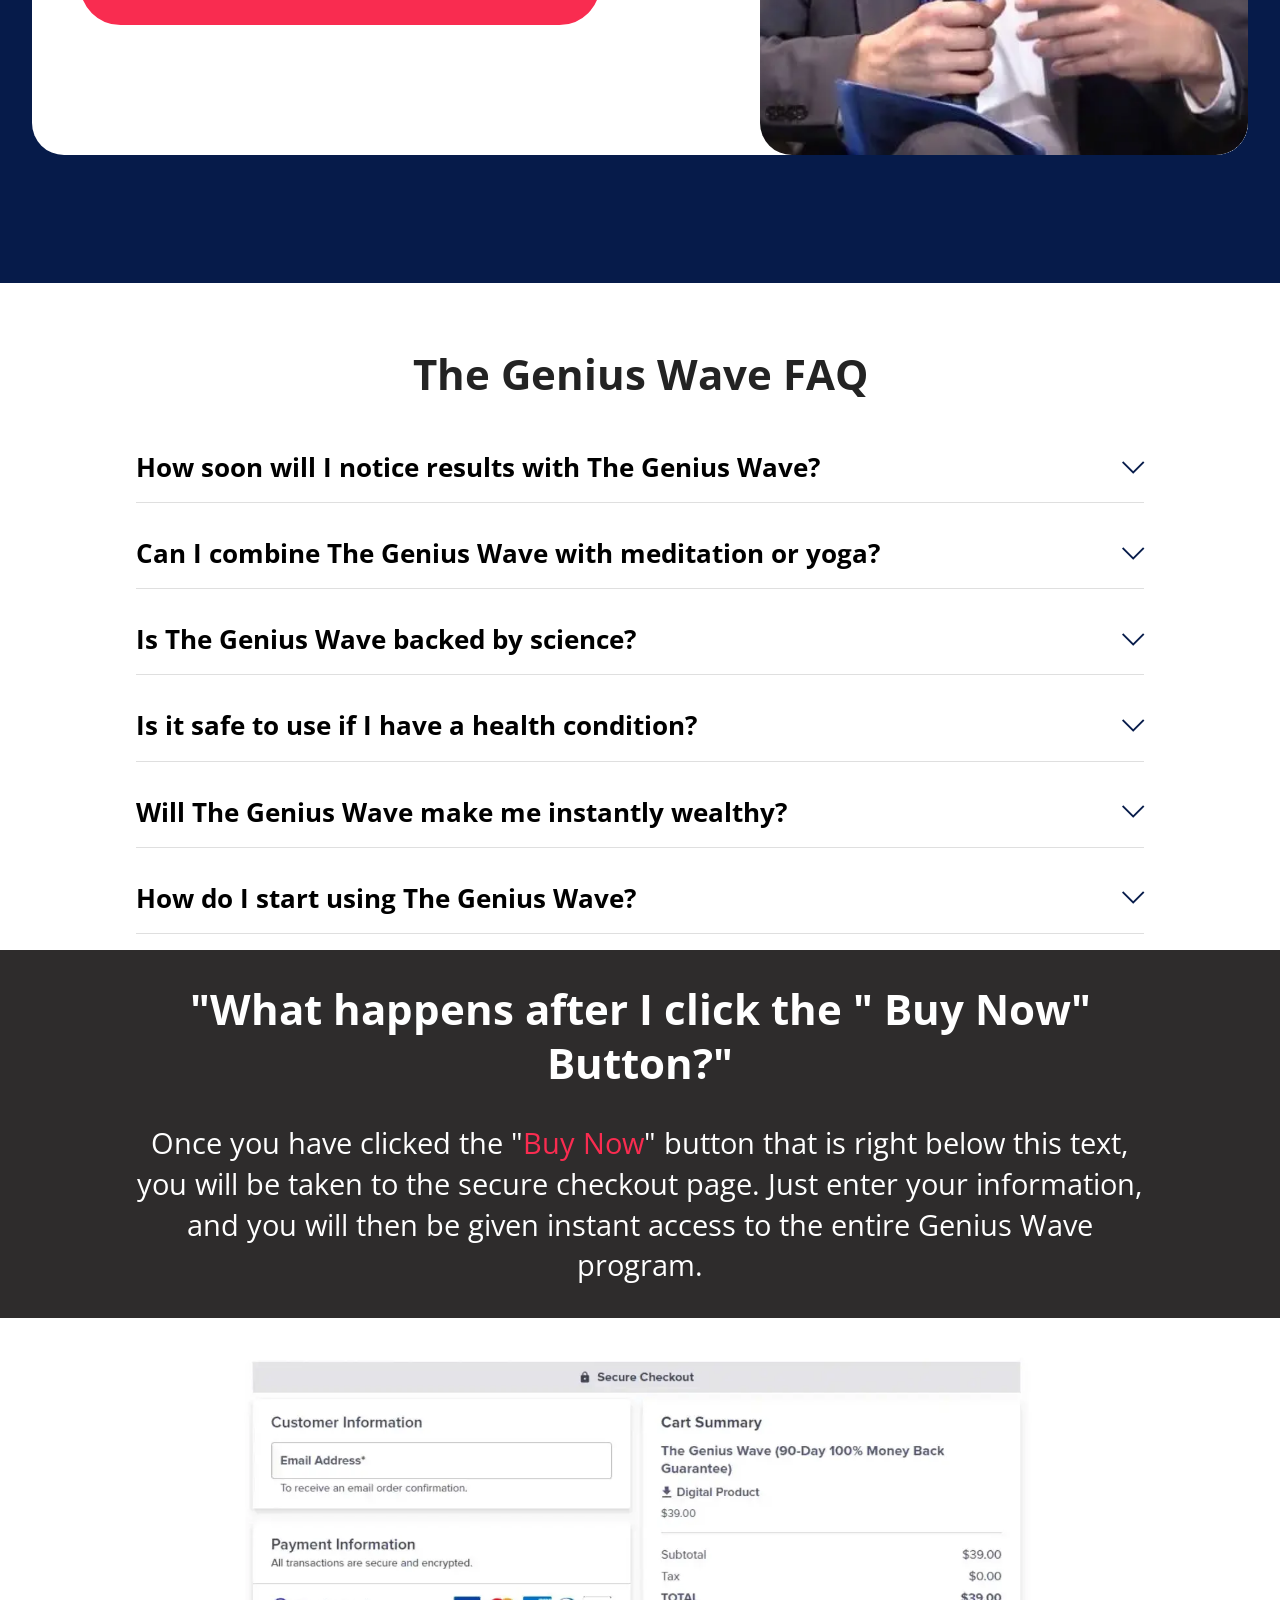
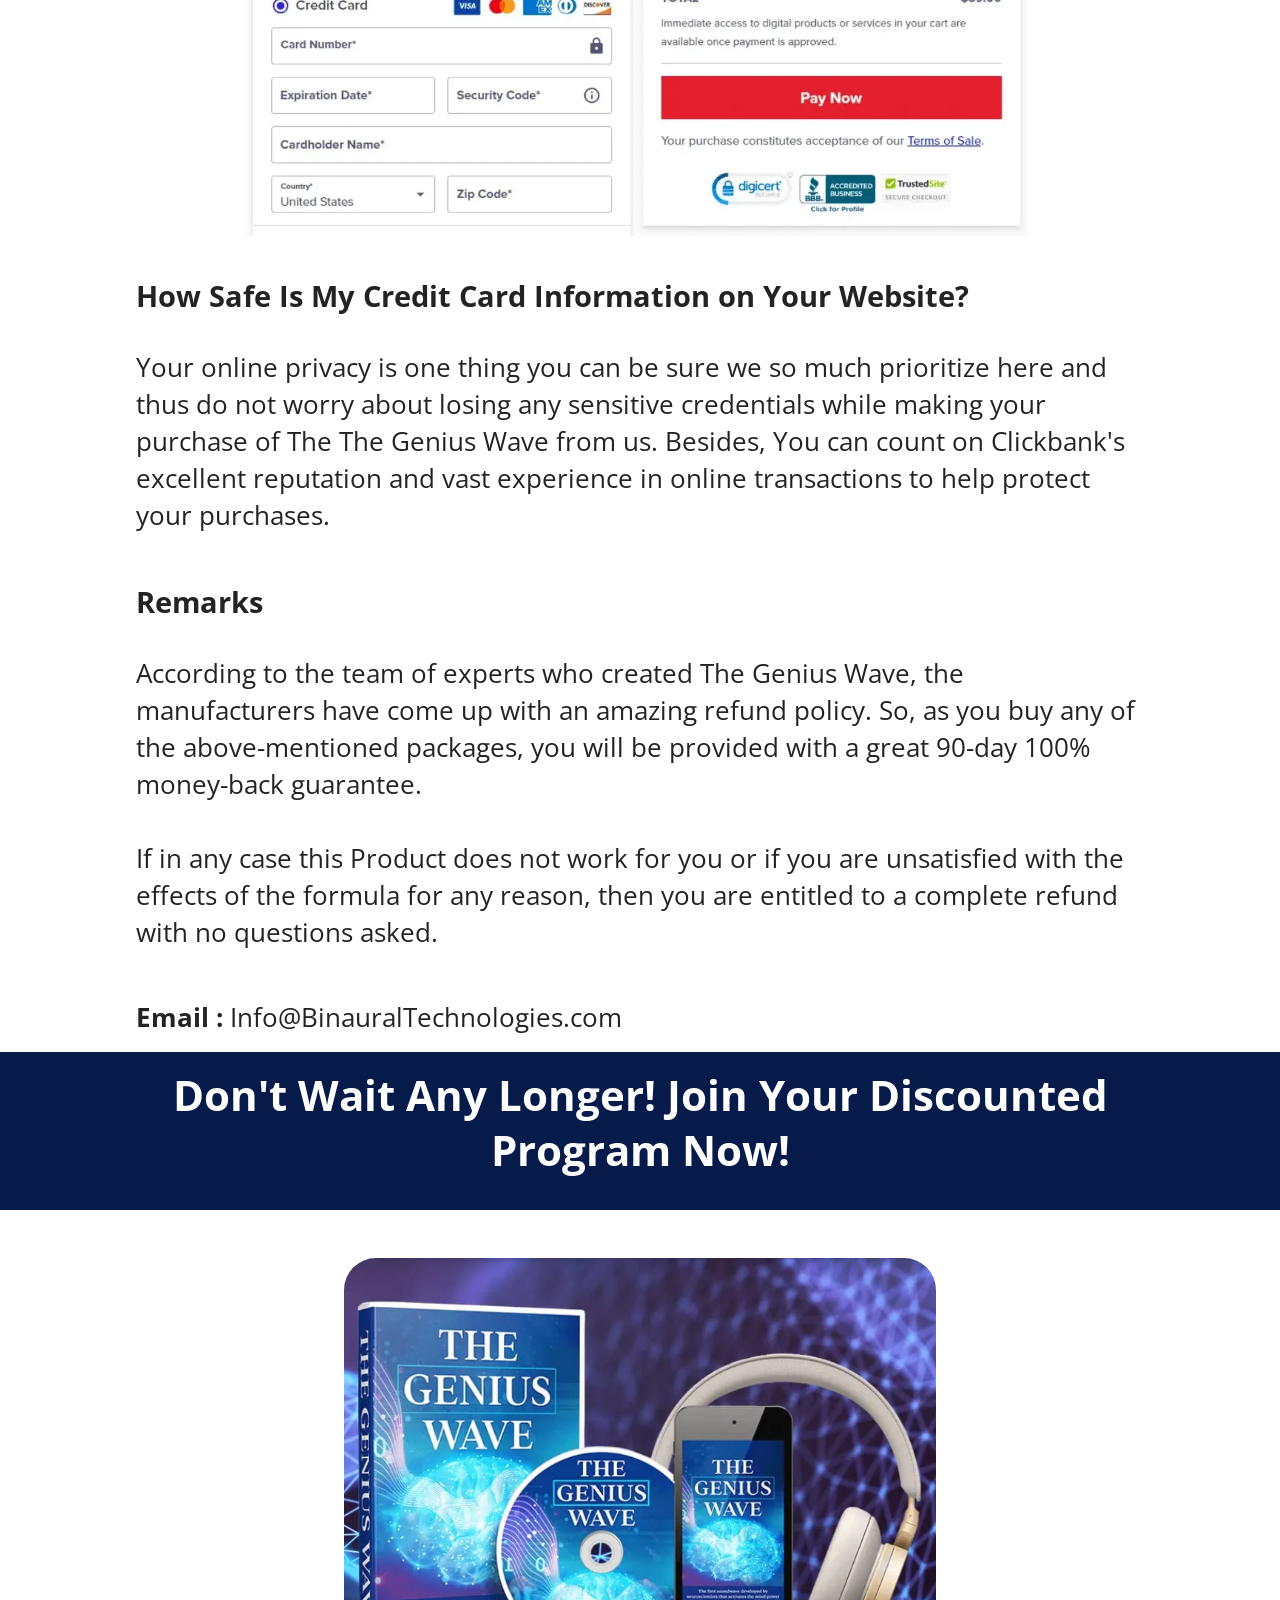
==== commit 209daf4f: "Create index.html" ====
--- a/index.html
+++ b/index.html
@@ -24,7 +24,9 @@
   <meta property="og:image" content="assets/images/index-meta.webp">
   <meta name="twitter:title" content="The Genius Wave - Official Website | By Dr.James Rivers">
   <meta name="viewport" content="width=device-width, initial-scale=1, minimum-scale=1">
-  <link rel="shortcut icon" href="assets/images/thegeniuswave-128x75-128x75-1.png" type="image/x-icon">
+  <link rel="icon" href="assets/images/thegeniuswave-128x75-128x75-1.png" type="image/png">
+  <link rel="shortcut icon" href="assets/images/thegeniuswave-128x75-128x75-1.png" type="image/png">
+  <link rel="apple-touch-icon" href="assets/images/thegeniuswave-128x75-128x75-1.png">
   <meta name="description" content="The Genius Wave is a 7-minute audio program developed by neuroscientist and former NASA expert Dr. James Rivers to attain deep relaxation and focus.">
   <meta http-enqiv='content-language' content='en-US'>
   <meta name="keywords" content="the genius wave,dr james rivers neuroscientist,the genius wave official website,dr james rivers genius wave,dr james rivers genius wave review">
@@ -808,7 +810,7 @@
             <div class="title col-md-12 col-lg-10">
                 <h3 class="mbr-section-title mbr-fonts-style align-center mb-4 display-2">
                     <strong>"What happens after I click the " Buy Now" Button?"</strong></h3>
-                <h4 class="mbr-section-subtitle align-center mbr-fonts-style mb-4 display-5">Once you have clicked the "<a href="https://geniussongoriginal.com/?&shield=478068gdnveq8necualr23ws26&extclid=abhi135" class="text-danger text-primary">Buy Now</a>" button that is right below this text, you will be taken to the secure checkout page. Just enter your information, and you will then be given instant access to the entire Billionaire Brain Wave.</h4>
+                <h4 class="mbr-section-subtitle align-center mbr-fonts-style mb-4 display-5">Once you have clicked the "<a href="https://geniussongoriginal.com/?&shield=478068gdnveq8necualr23ws26&extclid=abhi135" class="text-danger text-primary">Buy Now</a>" button that is right below this text, you will be taken to the secure checkout page. Just enter your information, and you will then be given instant access to the entire Genius Wave program.</h4>
                 
             </div>
         </div>
@@ -854,7 +856,7 @@
             <div class="col-md-12 col-lg-10">
                 
                 <h4 class="mbr-section-subtitle mbr-fonts-style mb-4 display-5"><strong>Remarks</strong></h4>
-                <p class="mbr-text mbr-fonts-style display-7">According to the team of experts who created Billionaire Brain Wave , the manufacturers have come up with an amazing refund policy. So, as you buy any of the above-mentioned packages, you will be provided with a great 90-day 100% money-back guarantee.
+                <p class="mbr-text mbr-fonts-style display-7">According to the team of experts who created The Genius Wave, the manufacturers have come up with an amazing refund policy. So, as you buy any of the above-mentioned packages, you will be provided with a great 90-day 100% money-back guarantee.
 <br>
 <br>If in any case this Product does not work for you or if you are unsatisfied with the effects of the formula for any reason, then you are entitled to a complete refund with no questions asked.<br></p>
             </div>
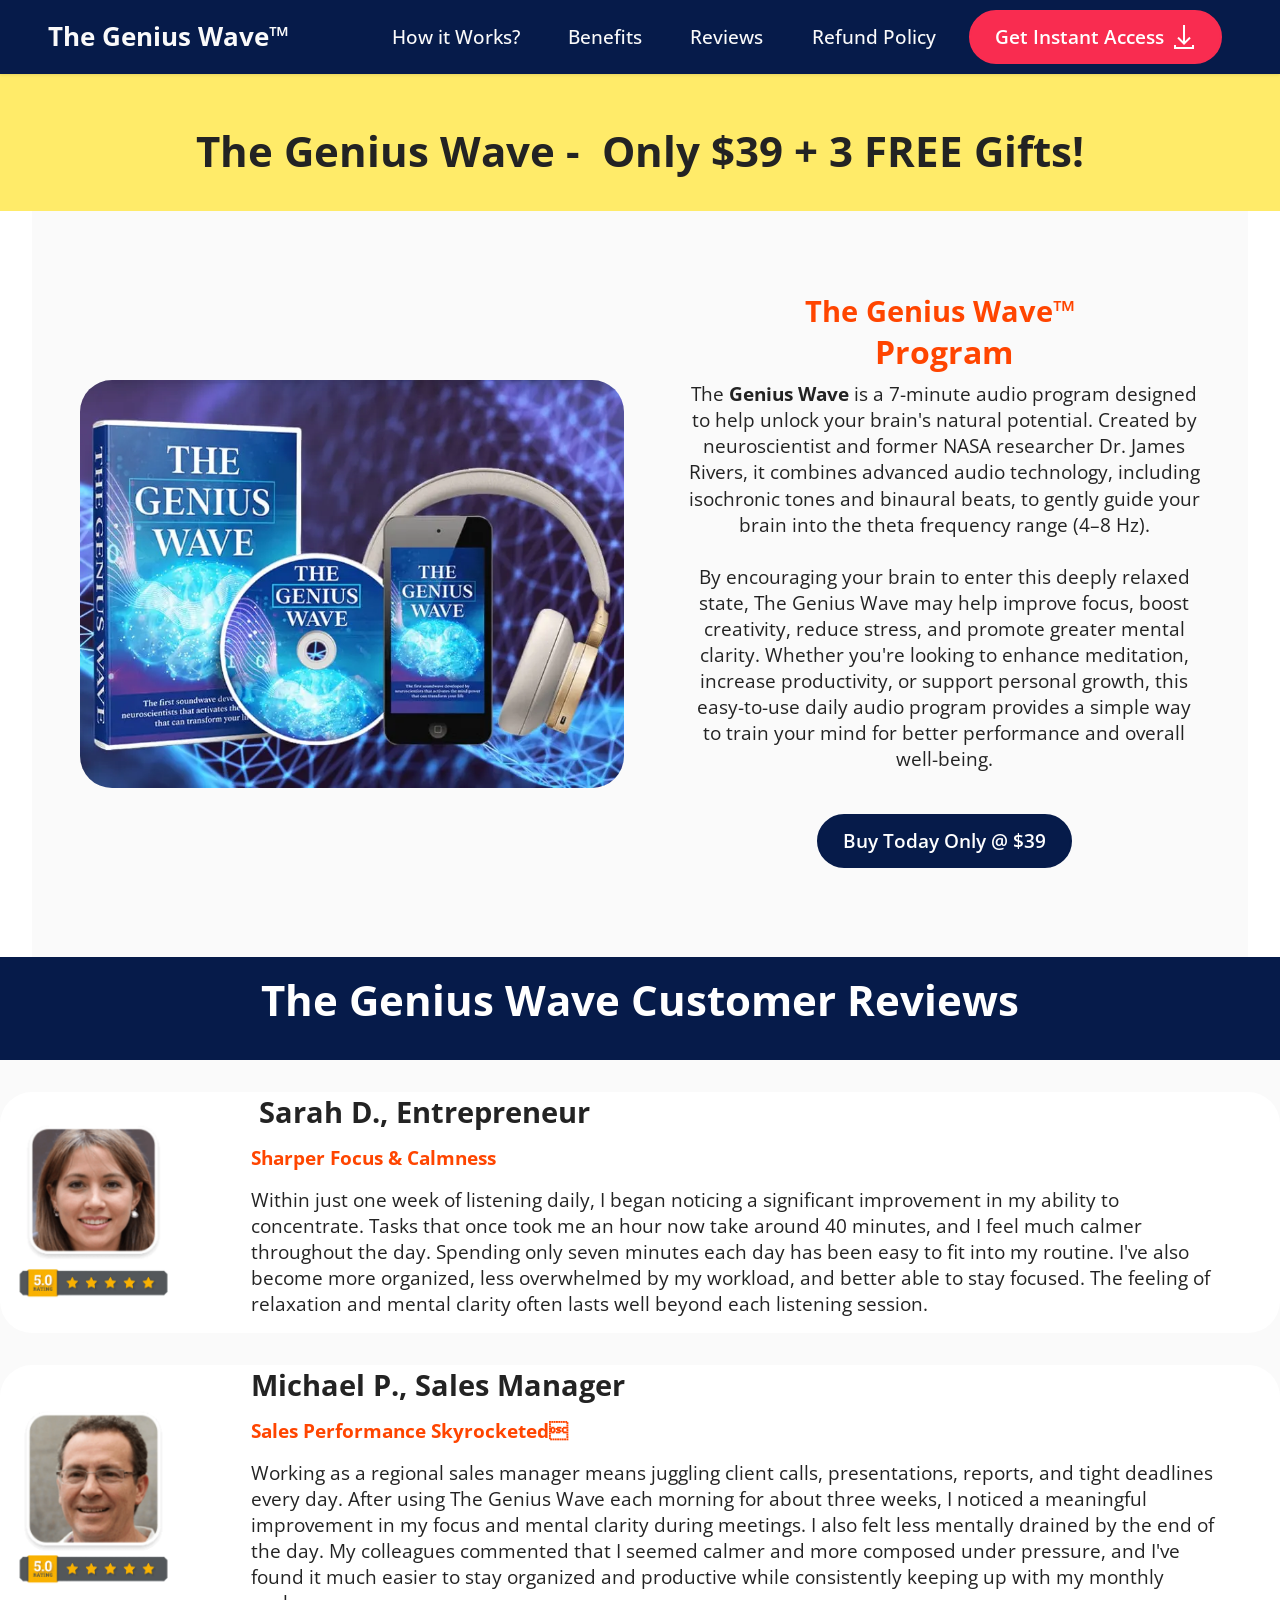
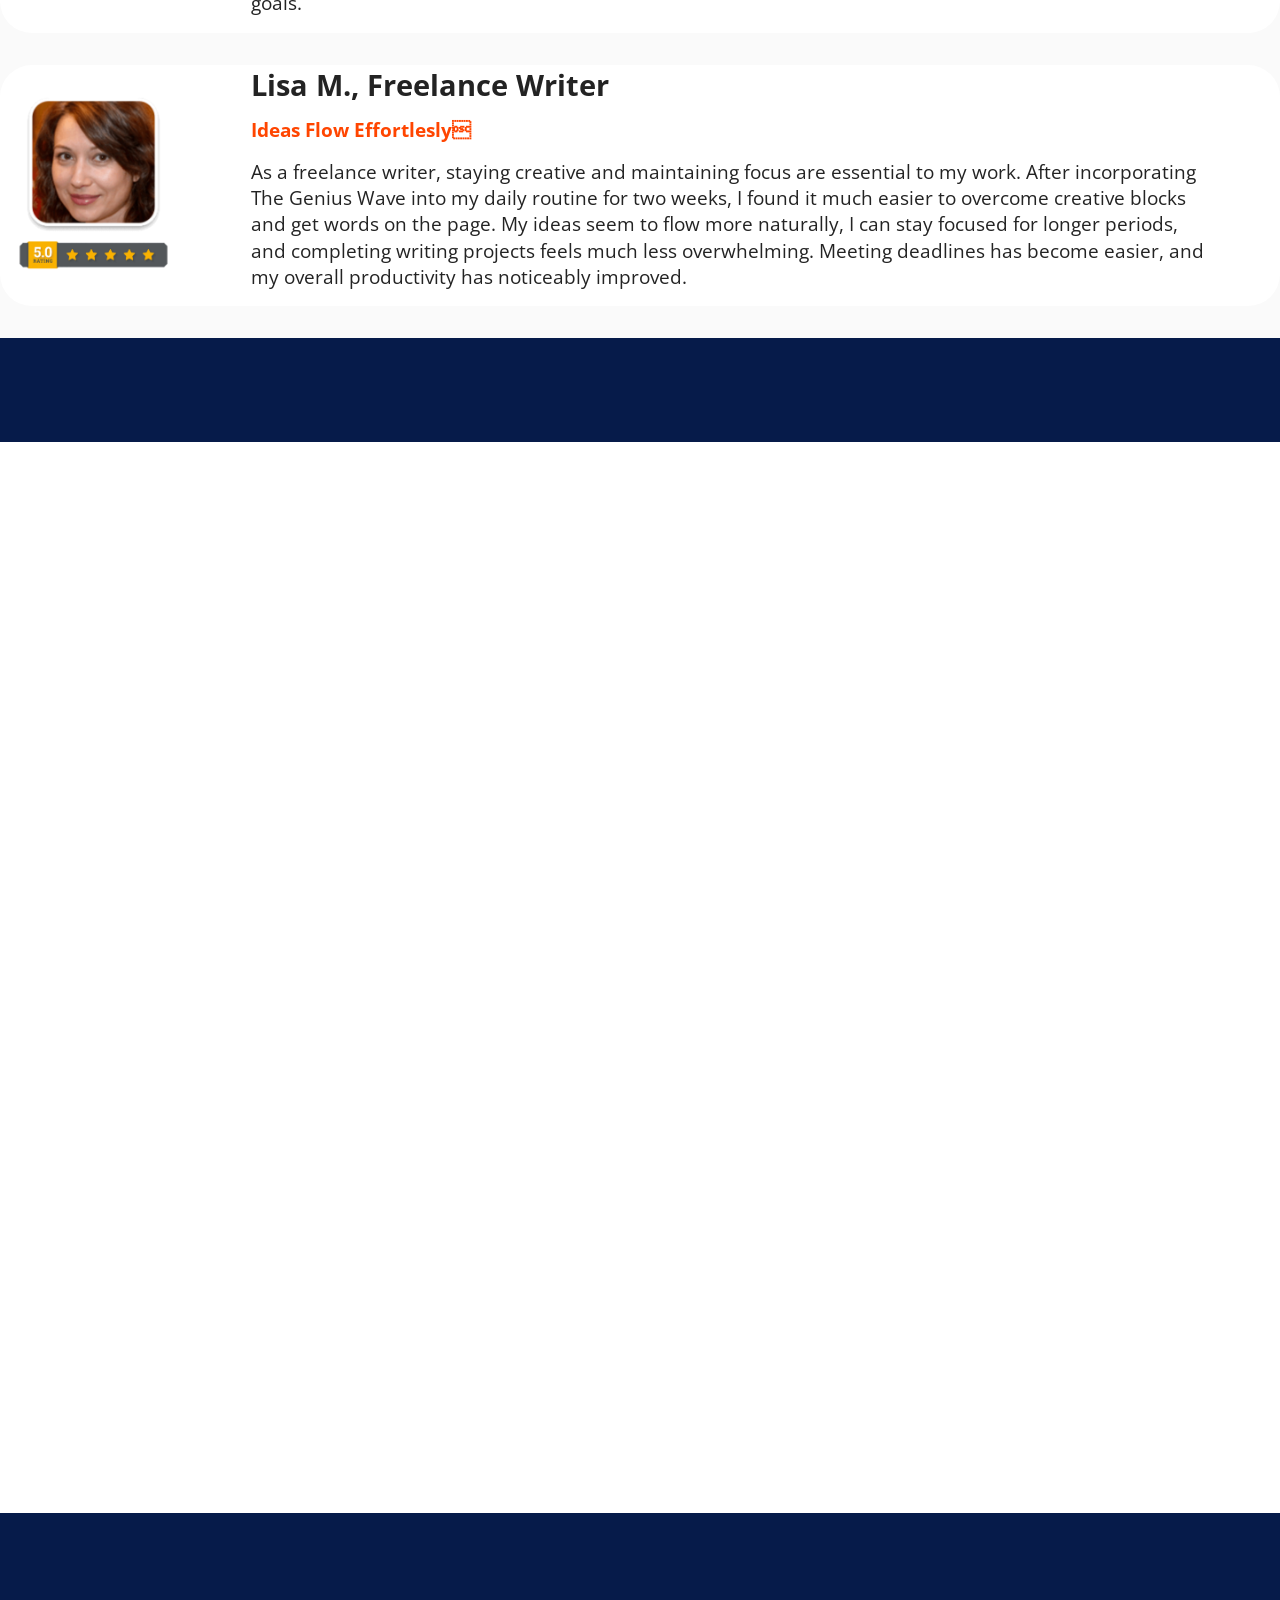
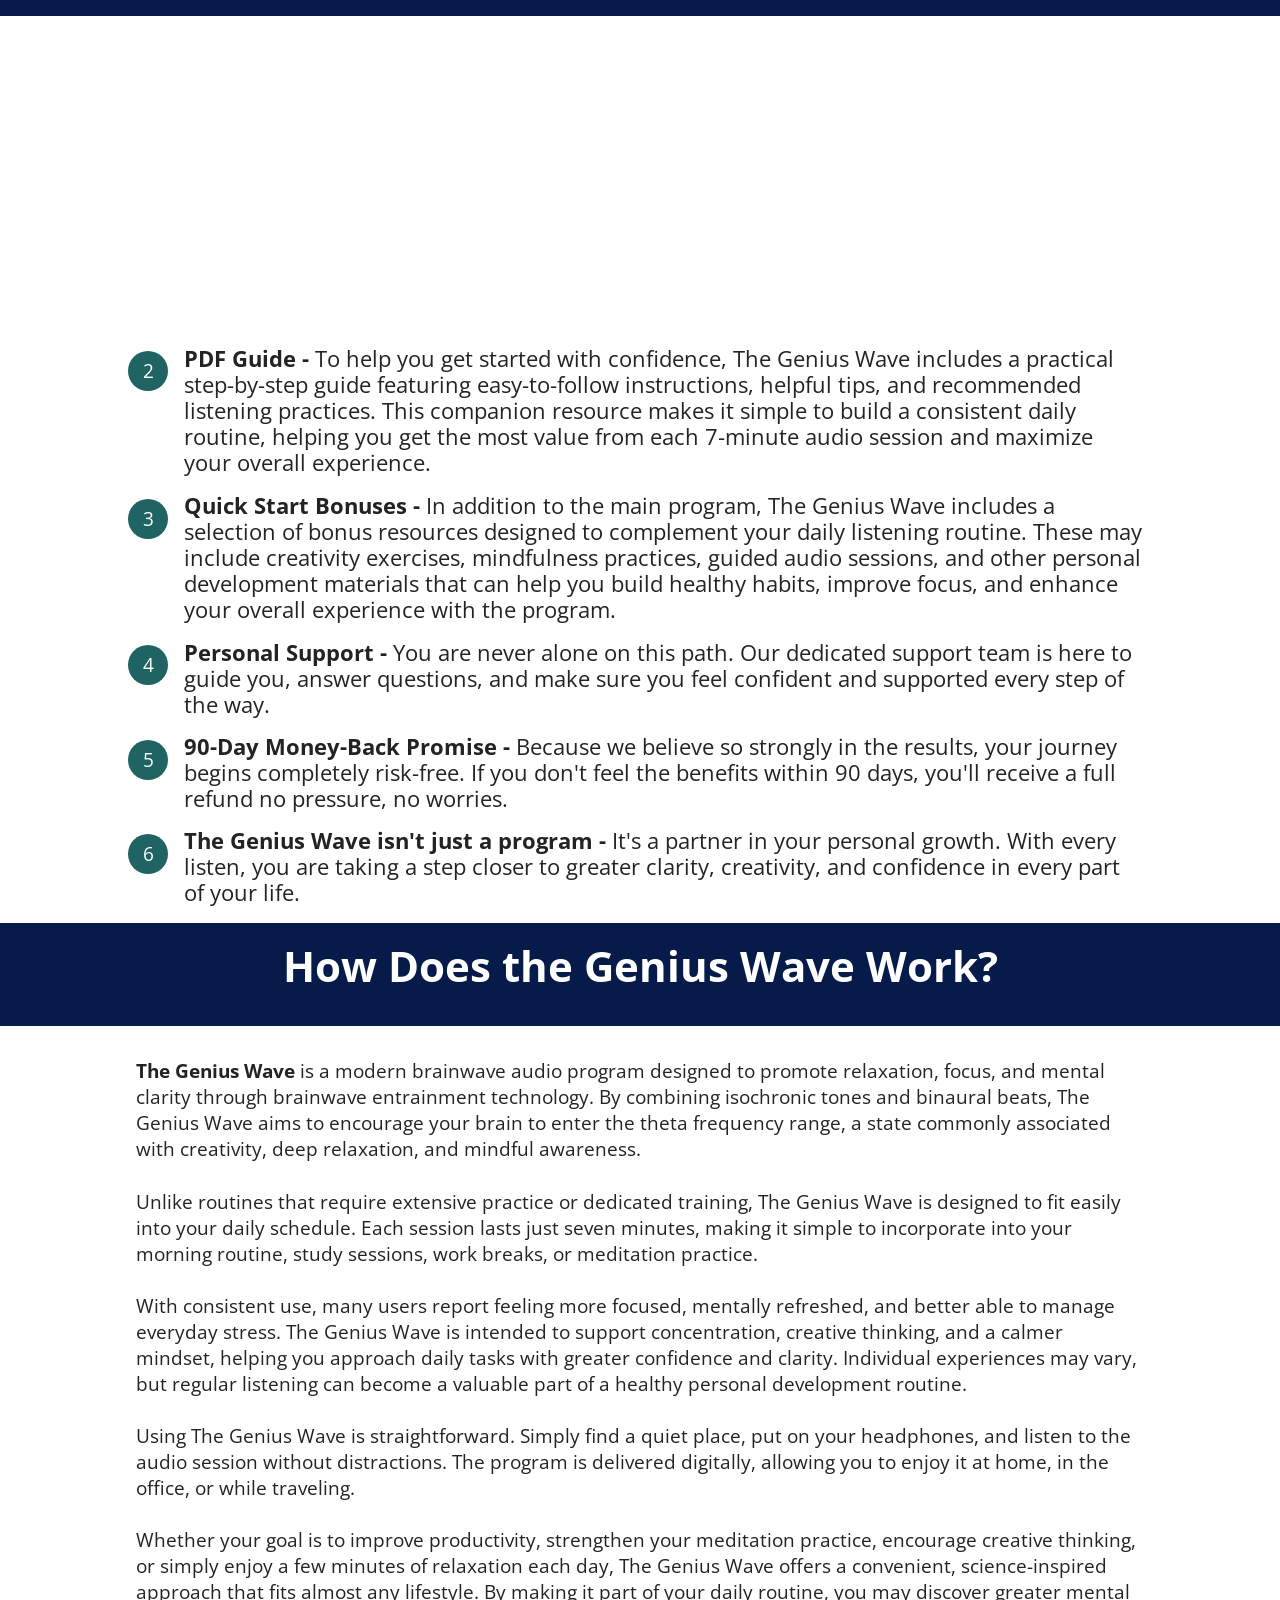
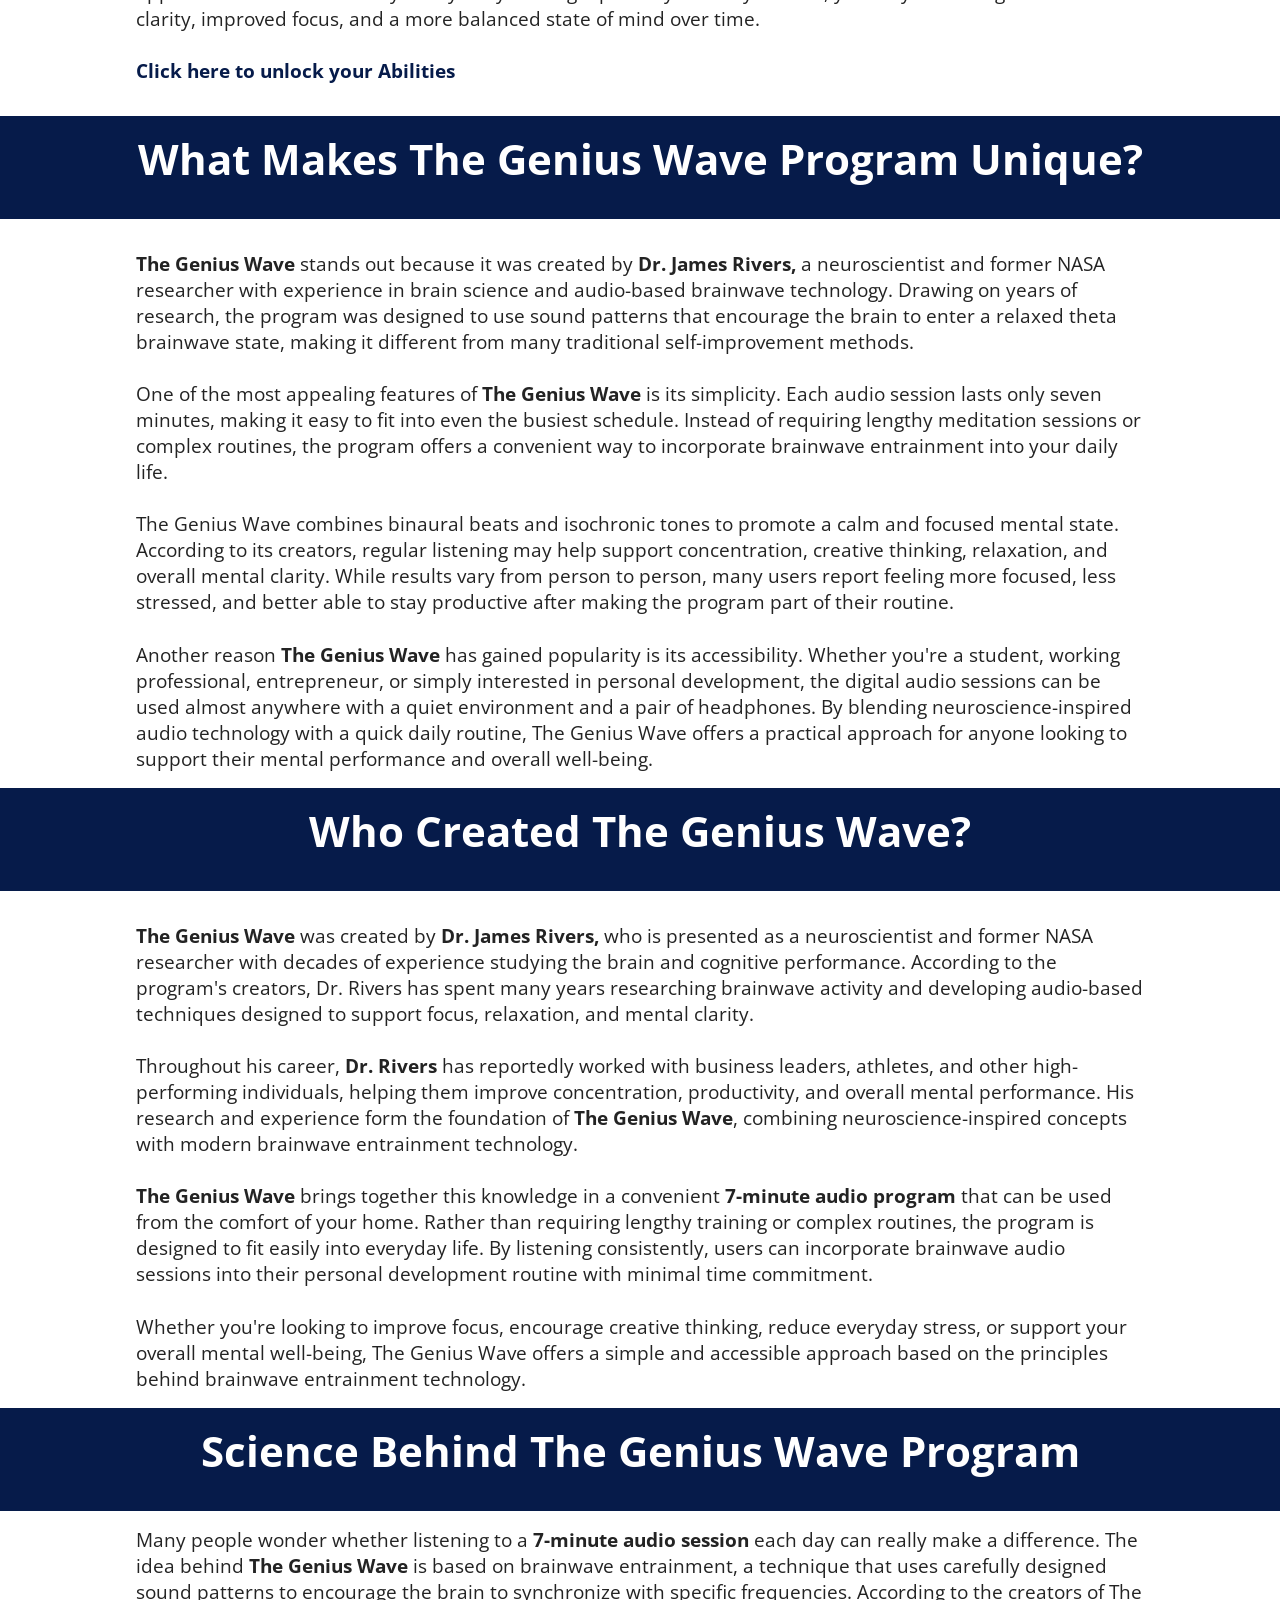
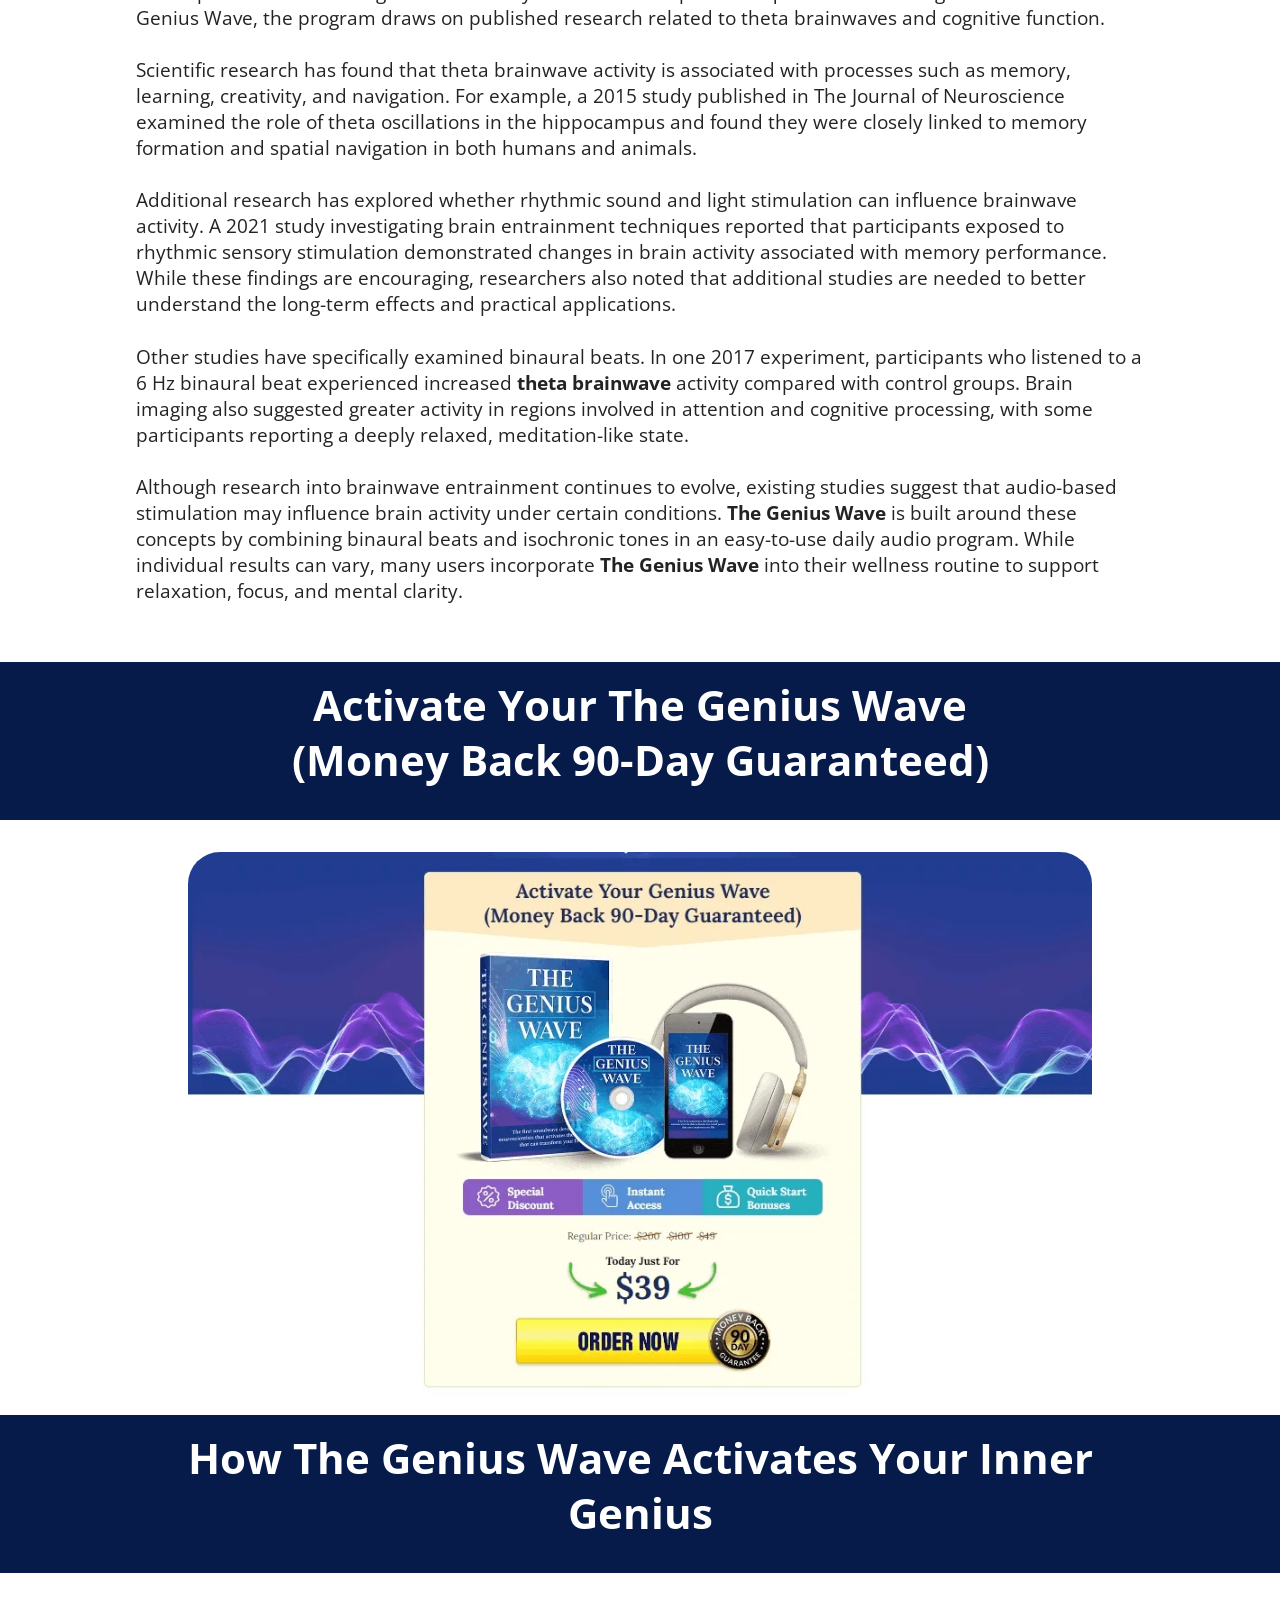
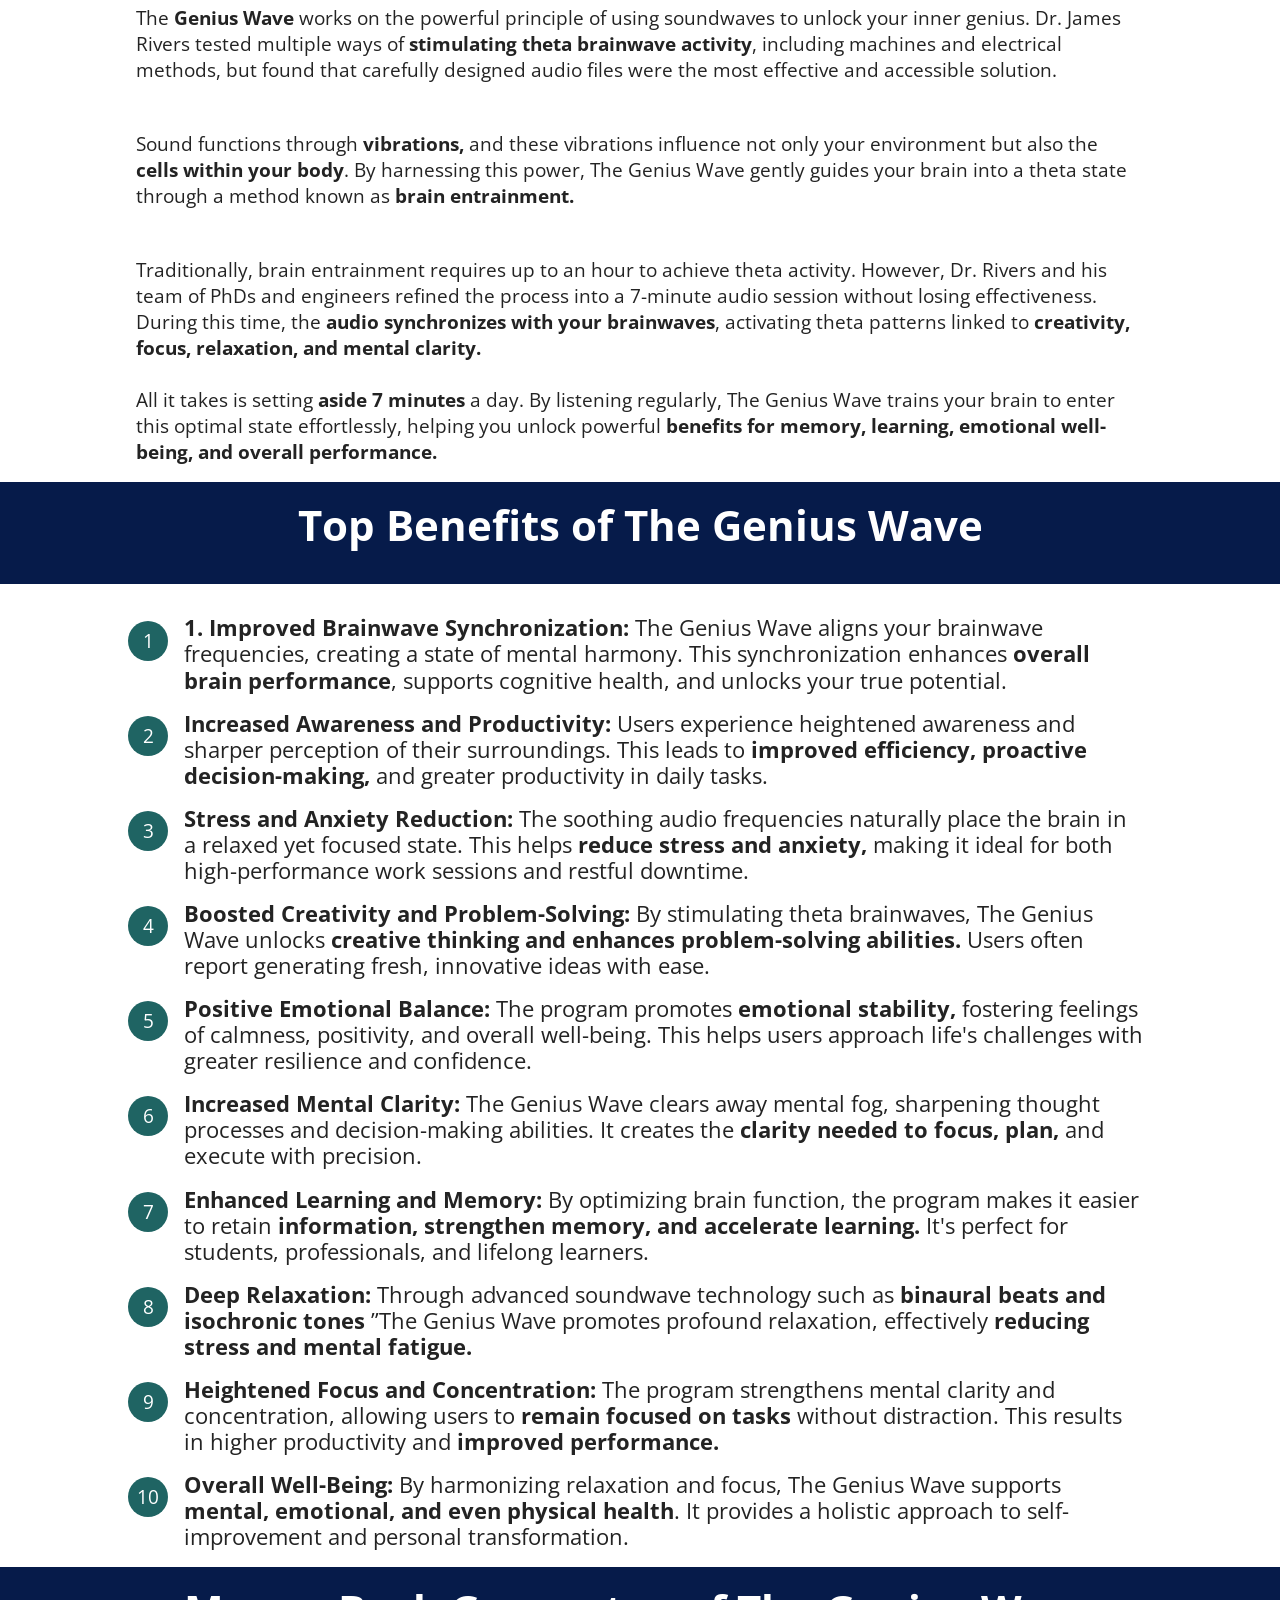
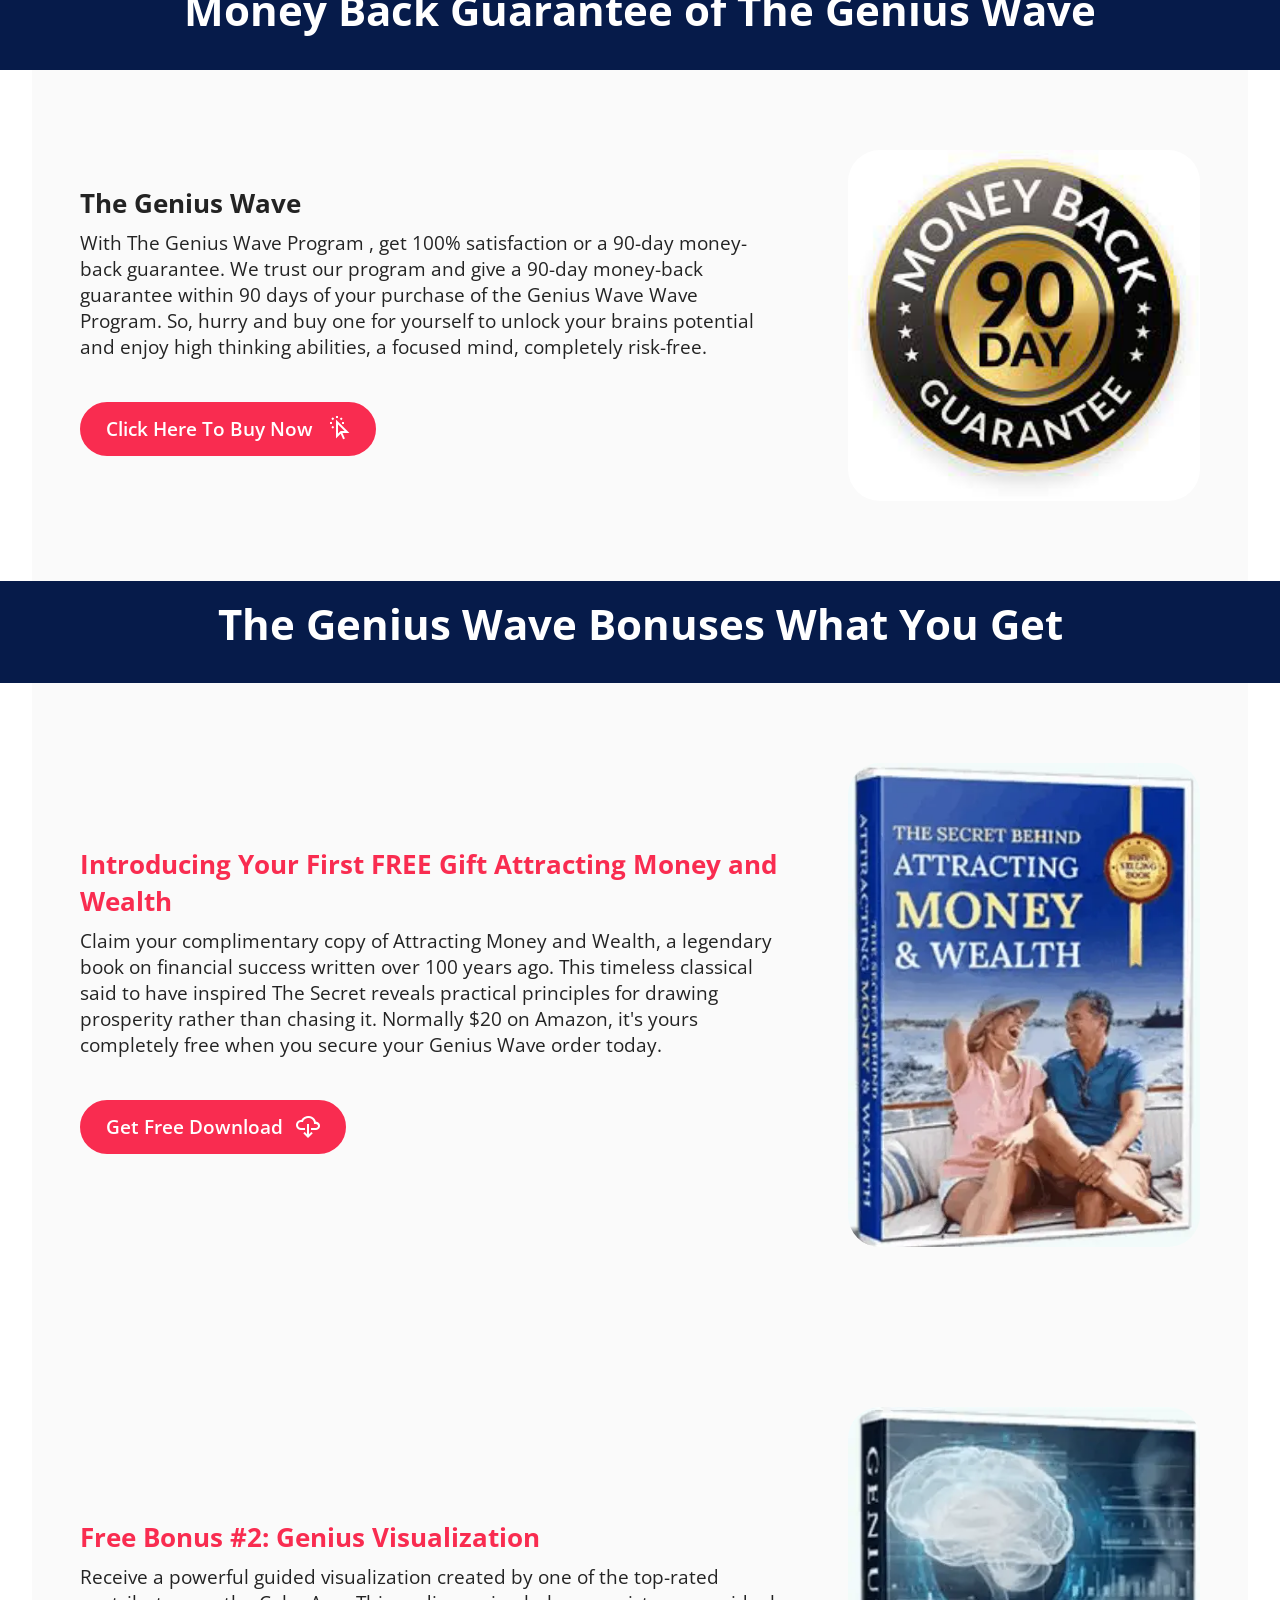
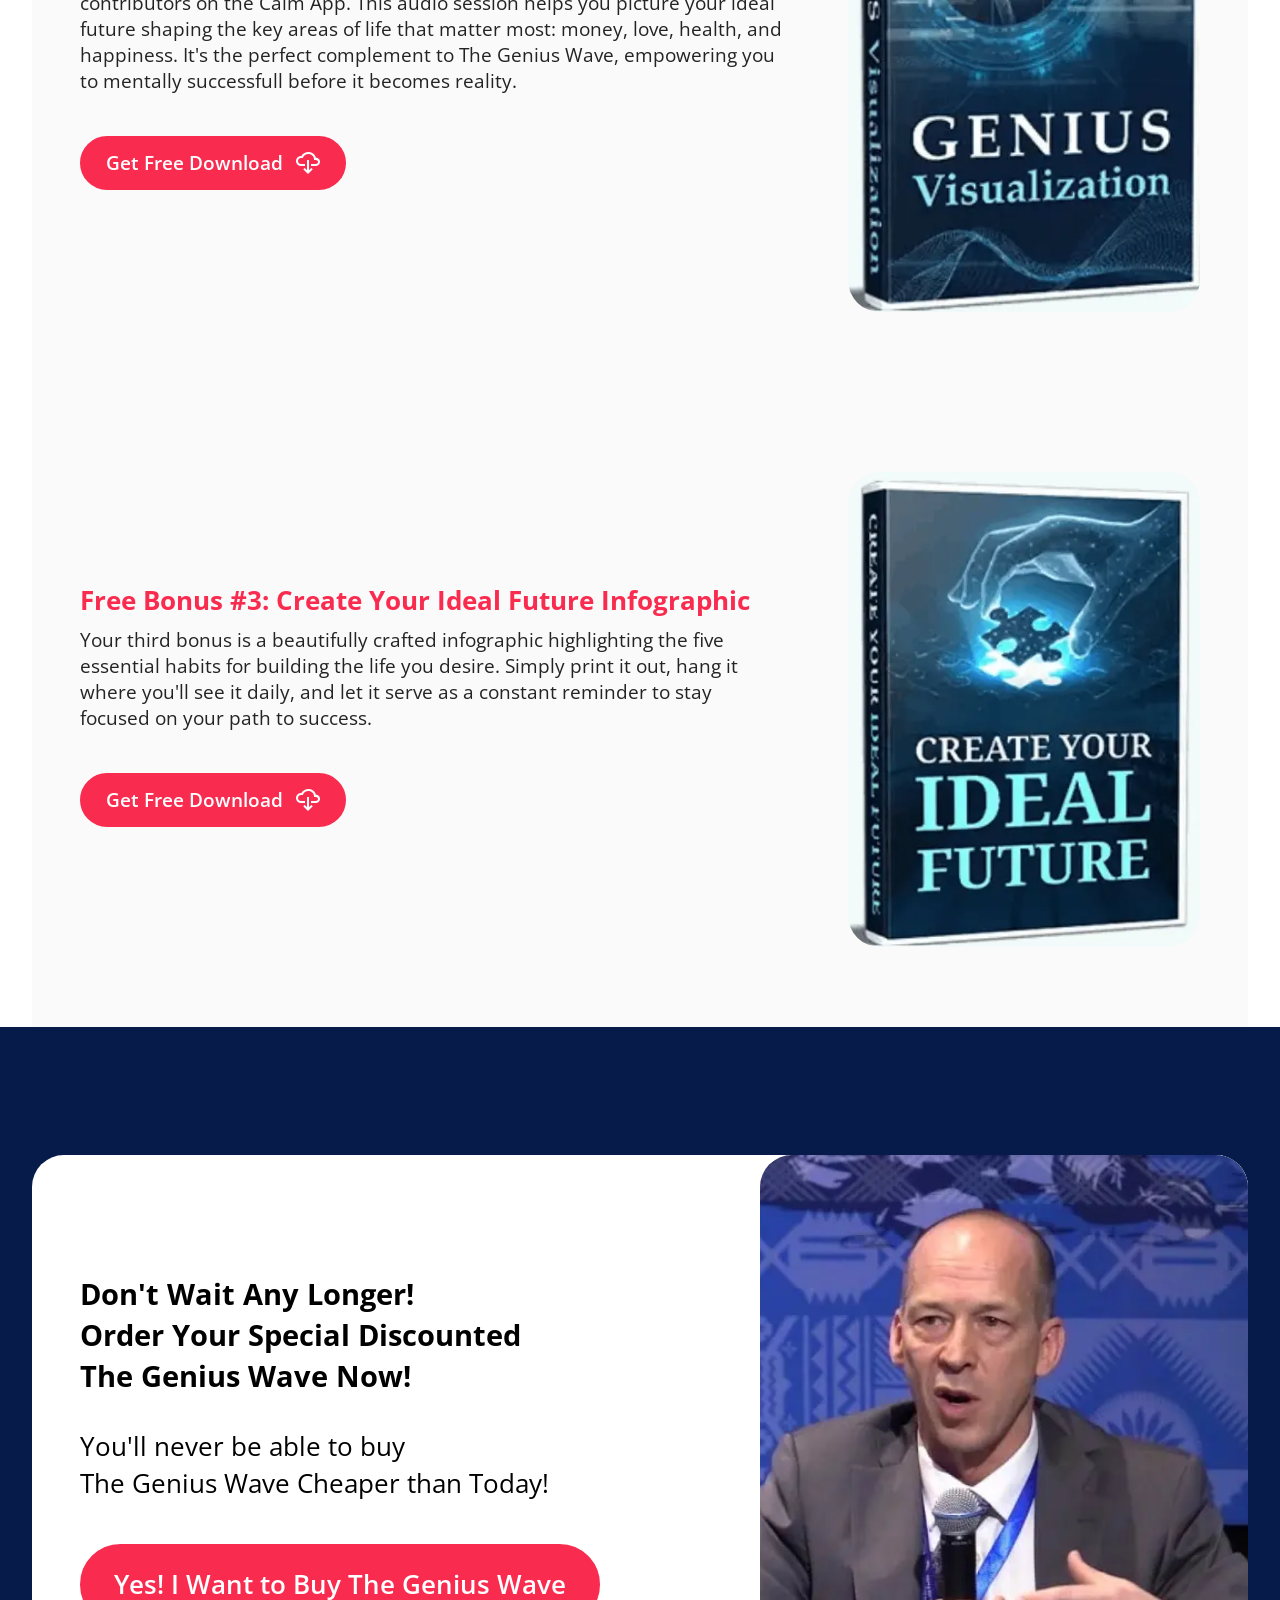
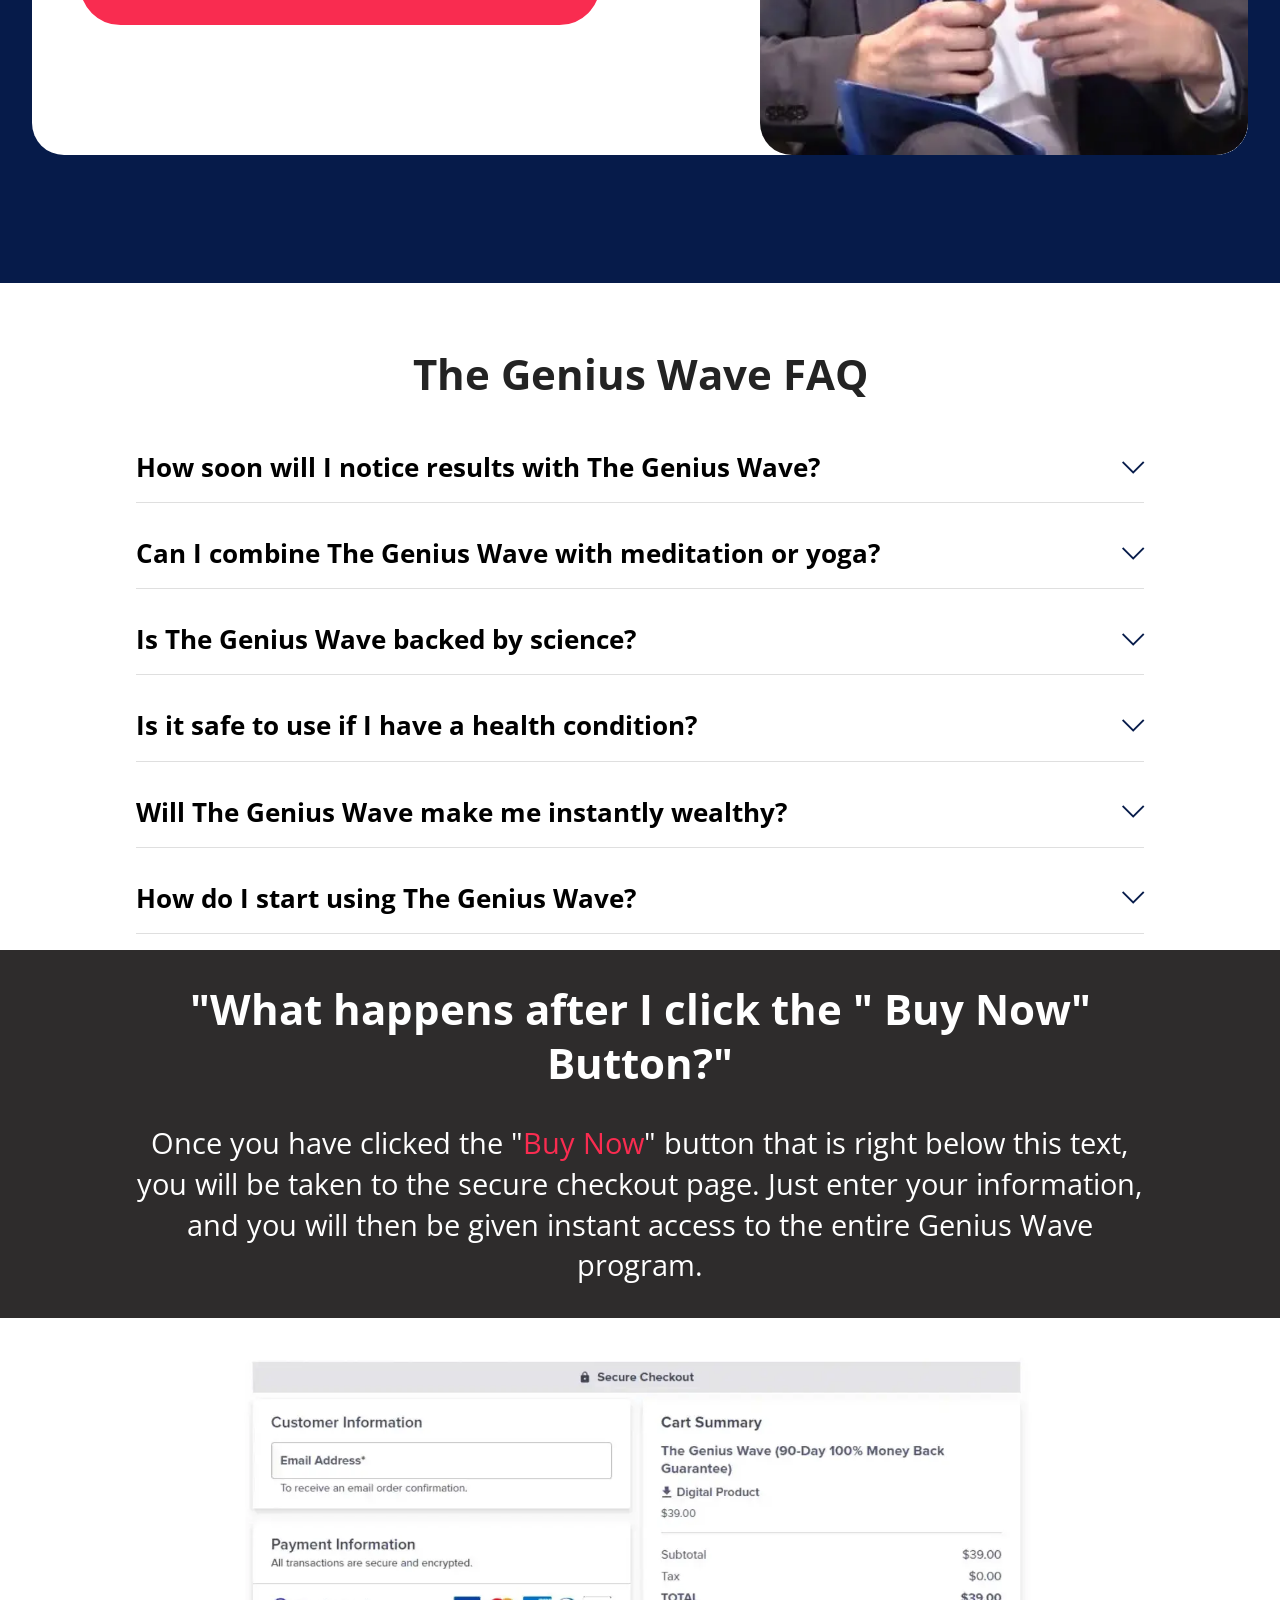
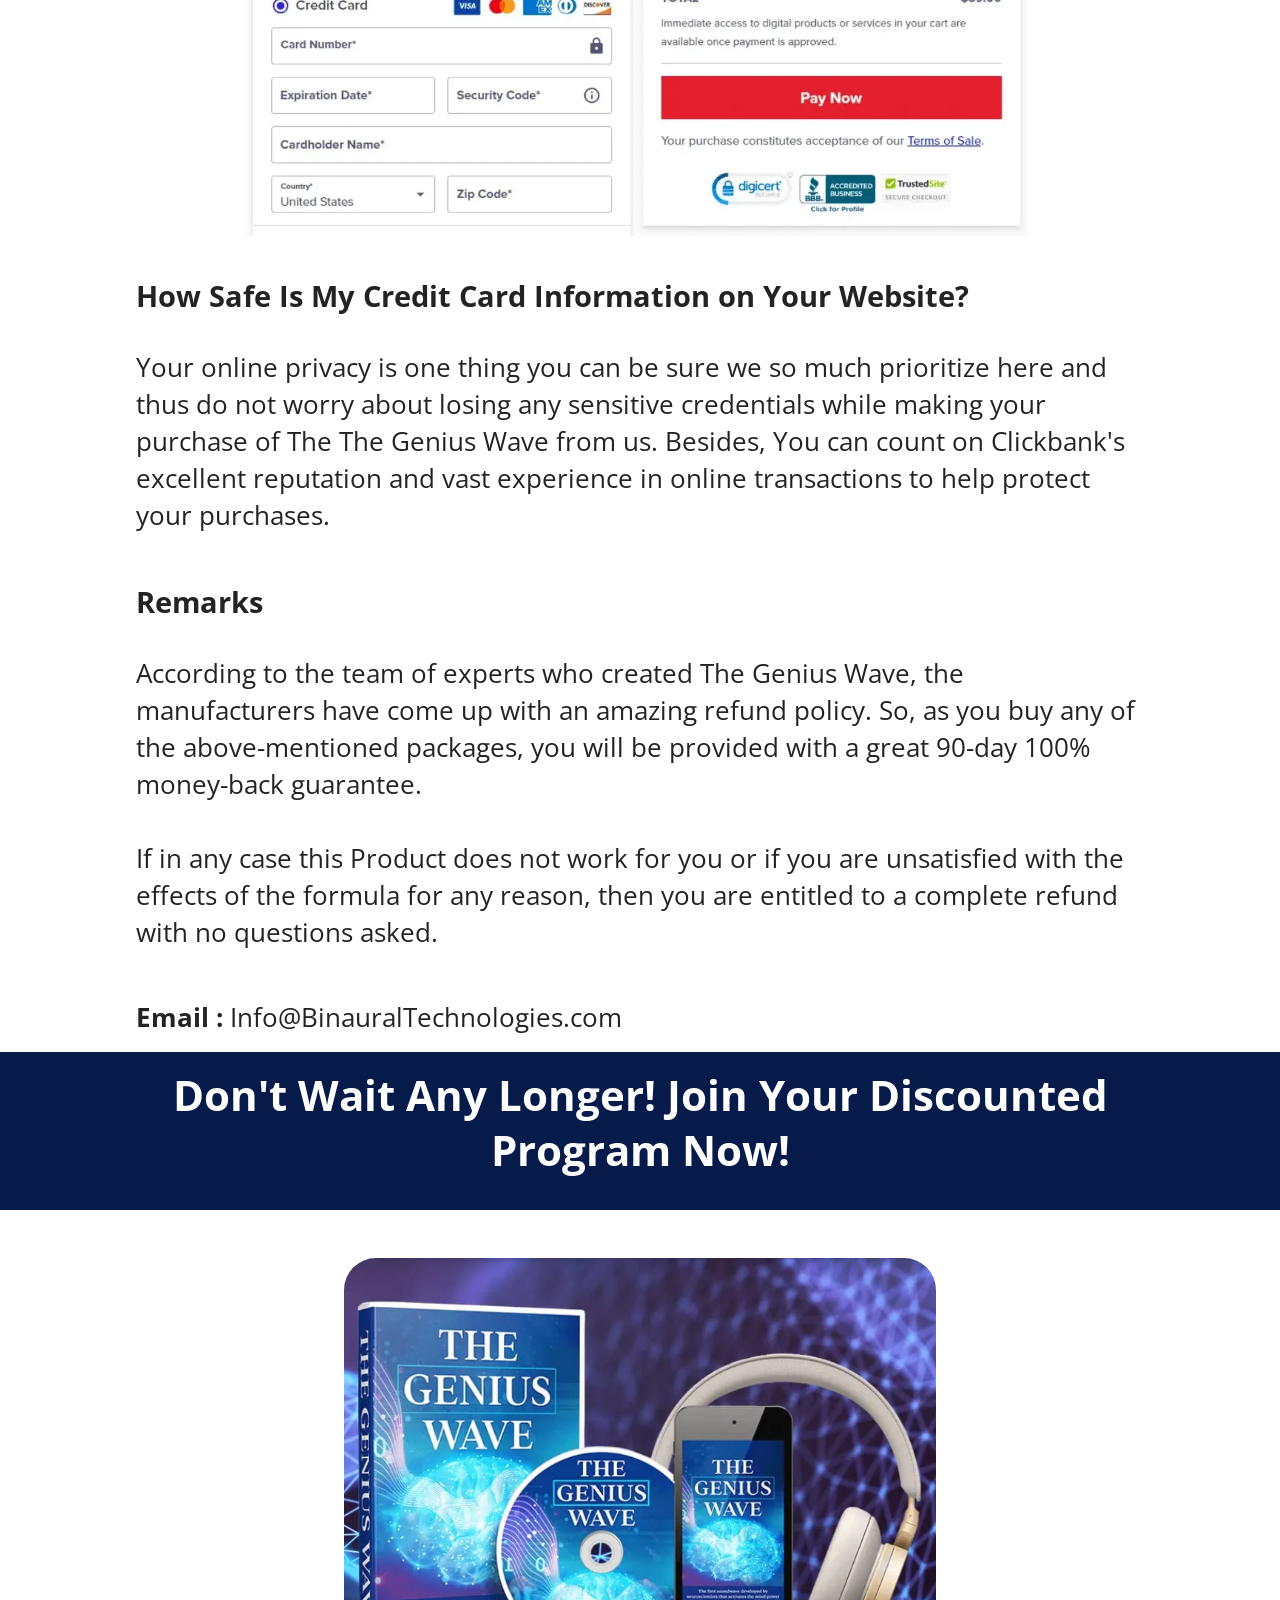
==== commit 7904f48e: "Update index.html" ====
--- a/index.html
+++ b/index.html
@@ -677,7 +677,7 @@
         <div class="card-wrapper">
           <div class="row">
             <div class="col-12 col-md-12 col-lg-5 image-wrapper">
-              <img class="w-100" src="assets/images/billionaire-brain-wave-dr.-thomas-summers.webp" alt="the-genius-wave-programs">
+              <img class="w-100" src="assets/images/genius-wave.webp" alt="the-genius-wave-programs">
             </div>
             <div class="col-12 col-lg col-md-12">
               <div class="text-wrapper align-left">
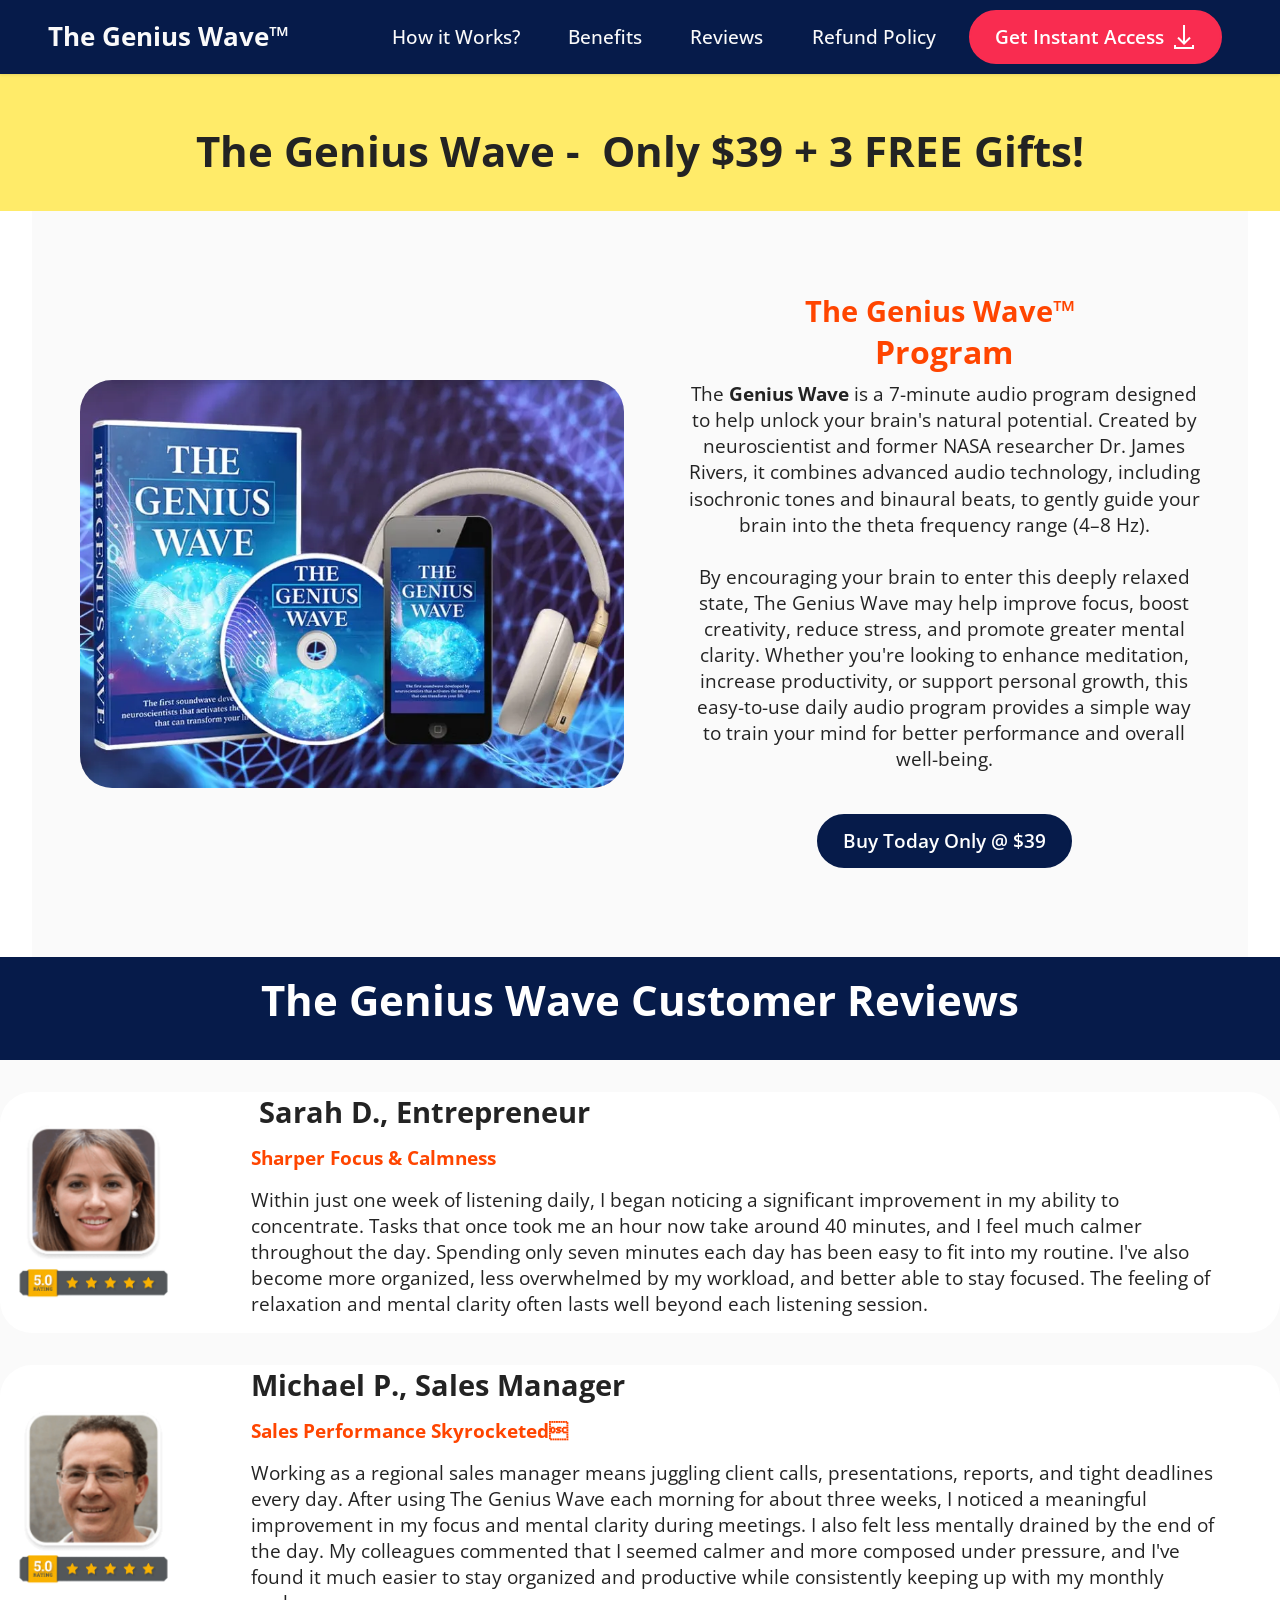
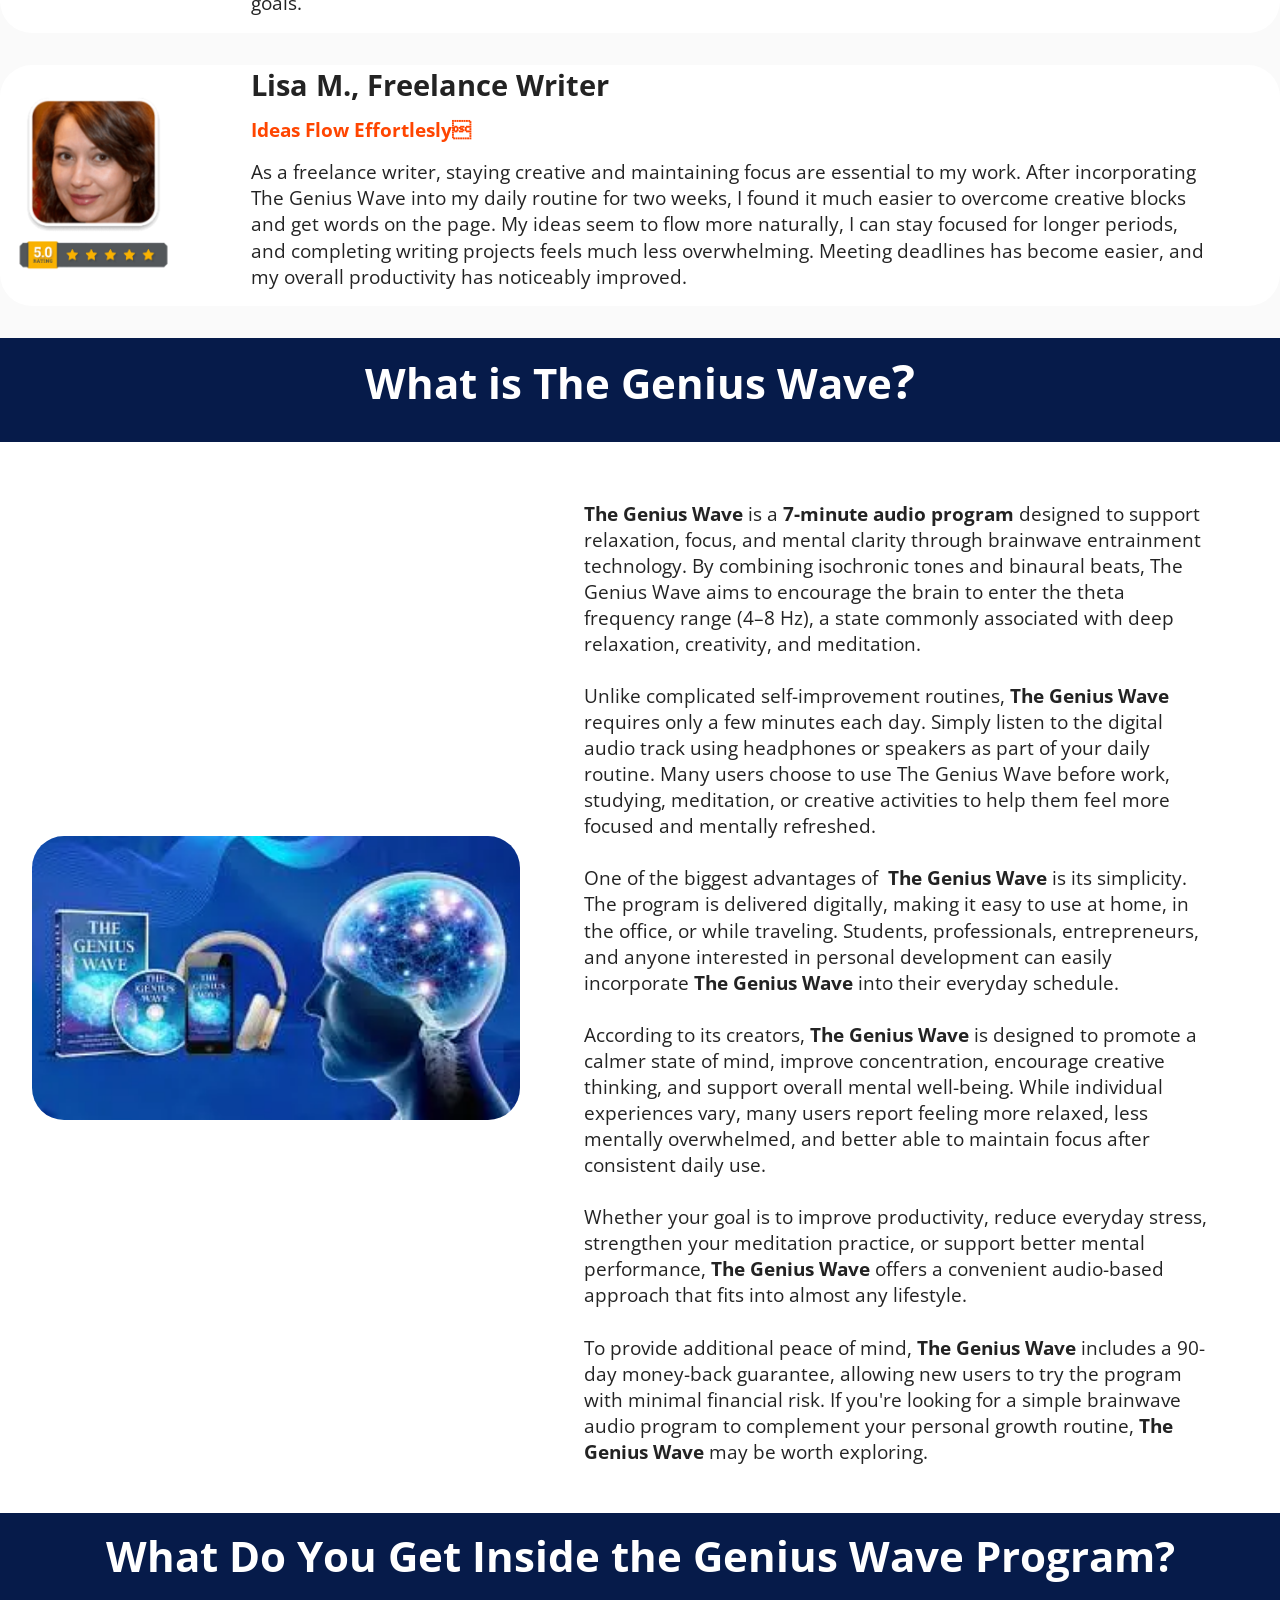
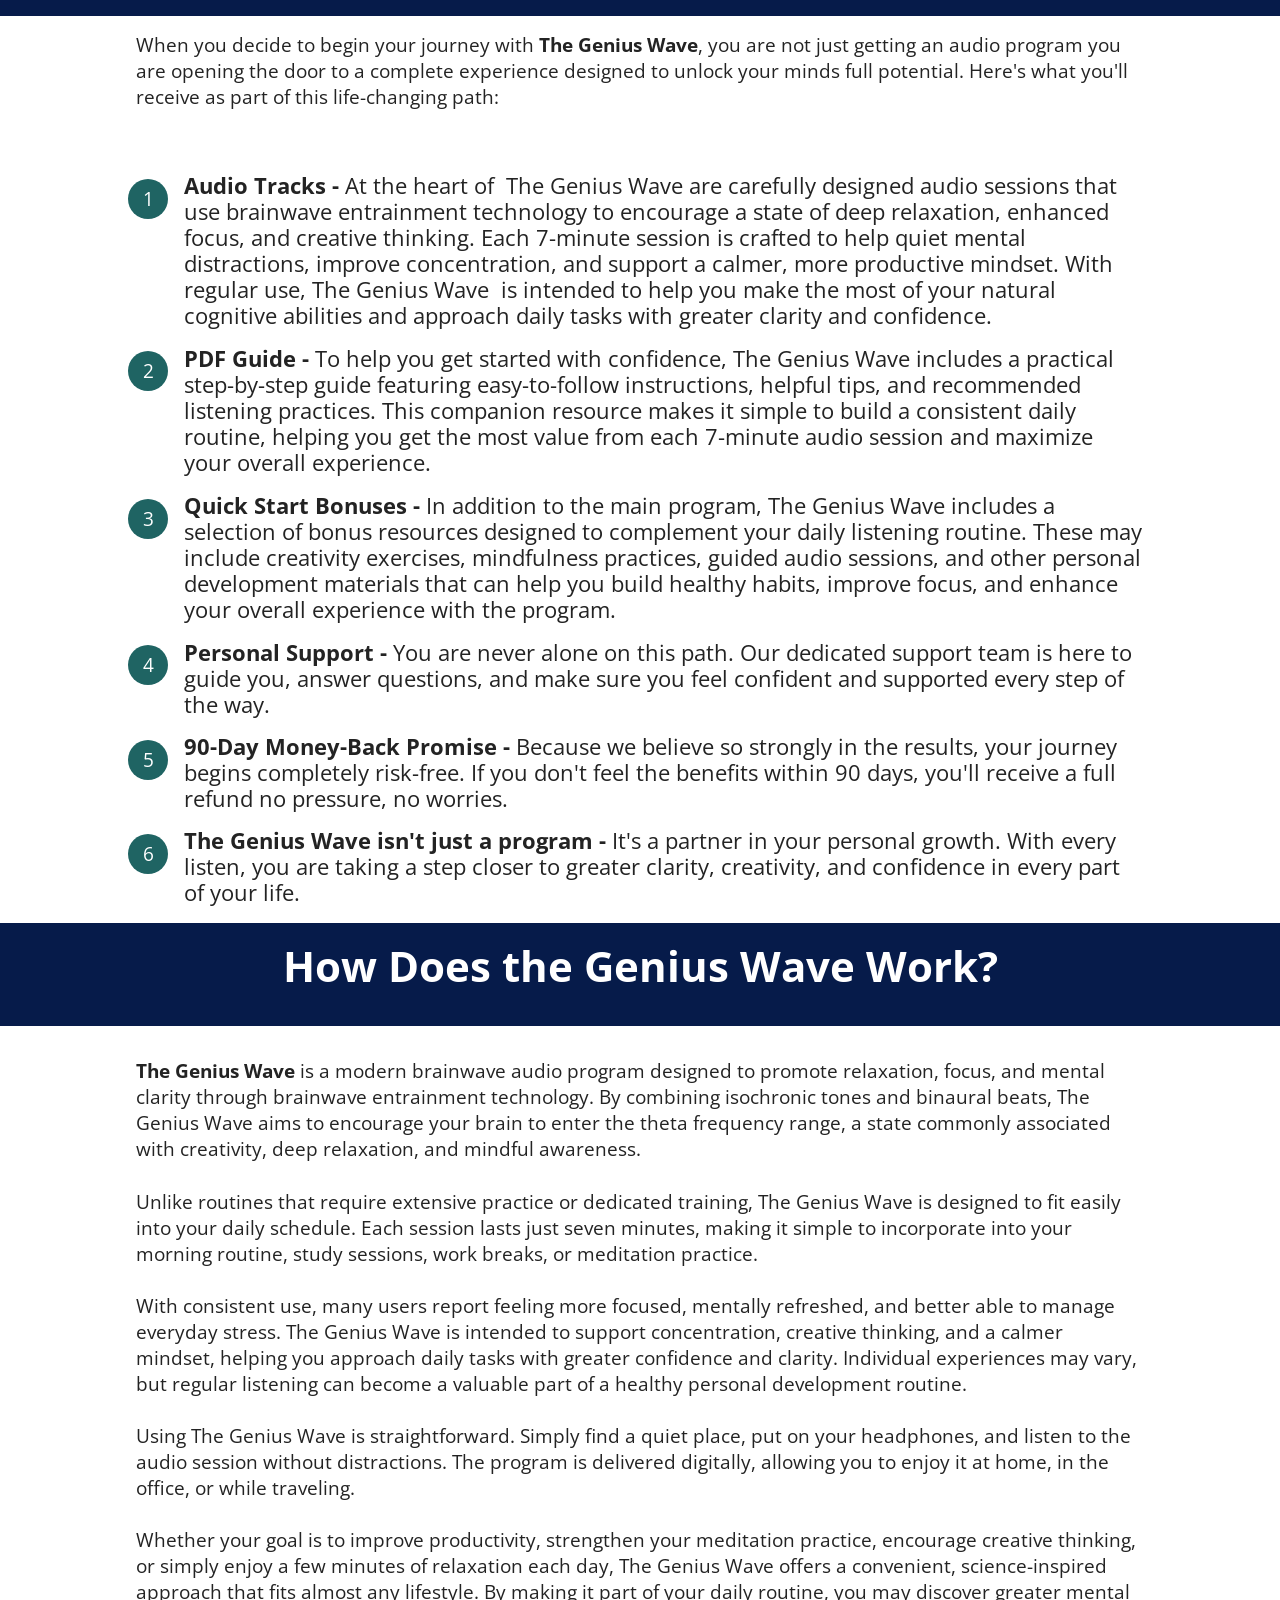
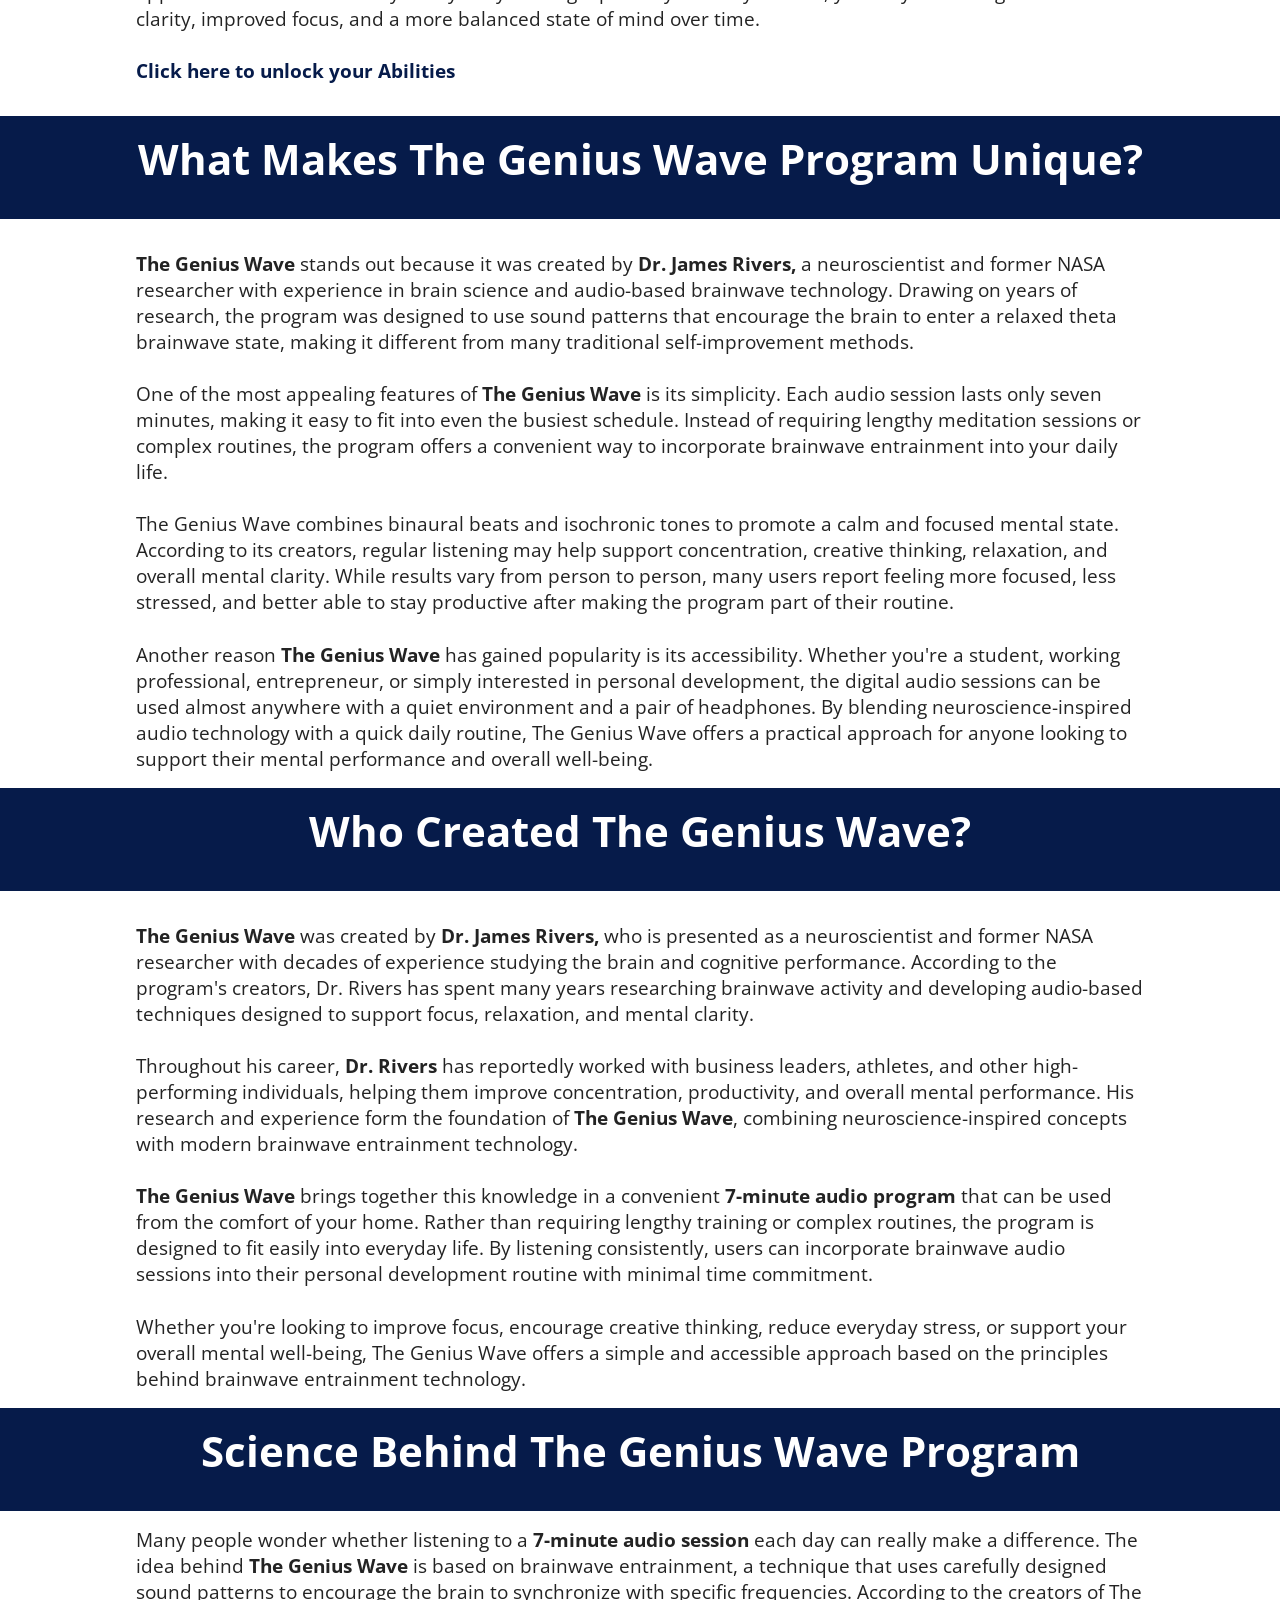
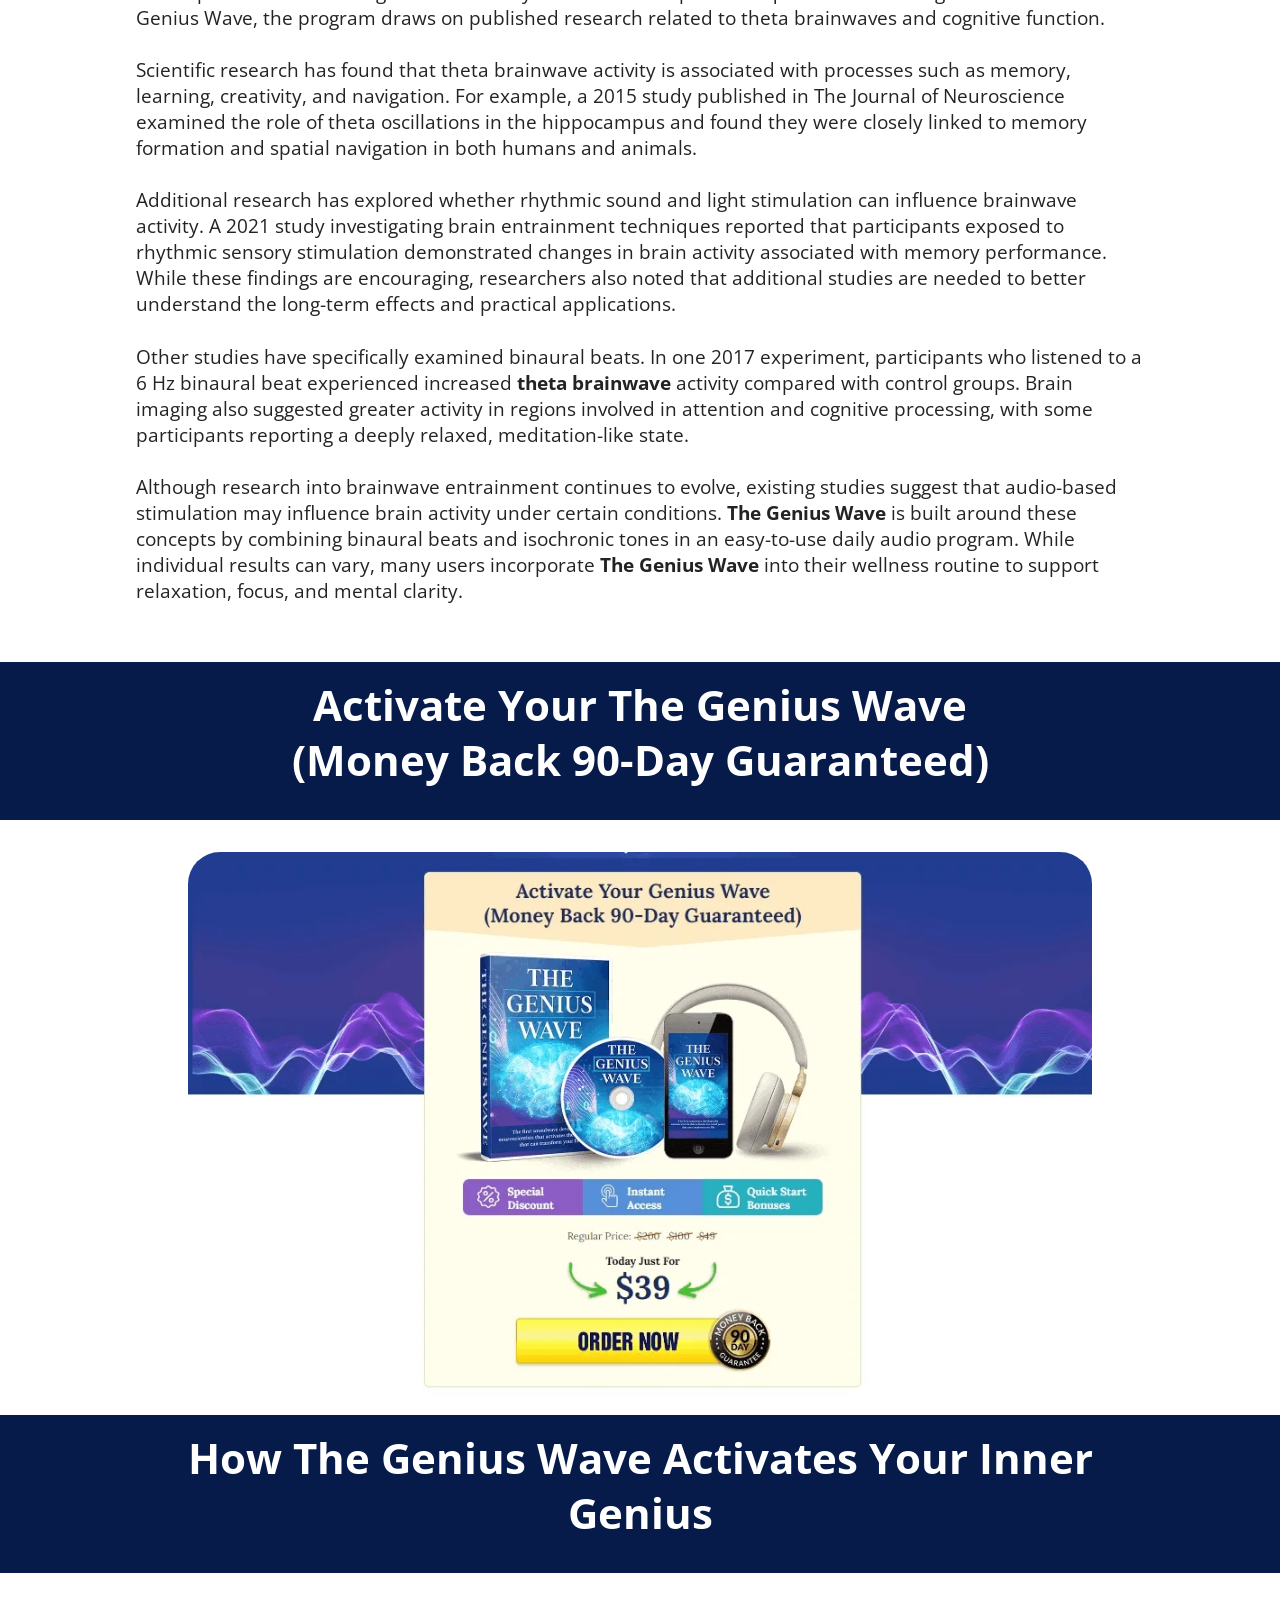
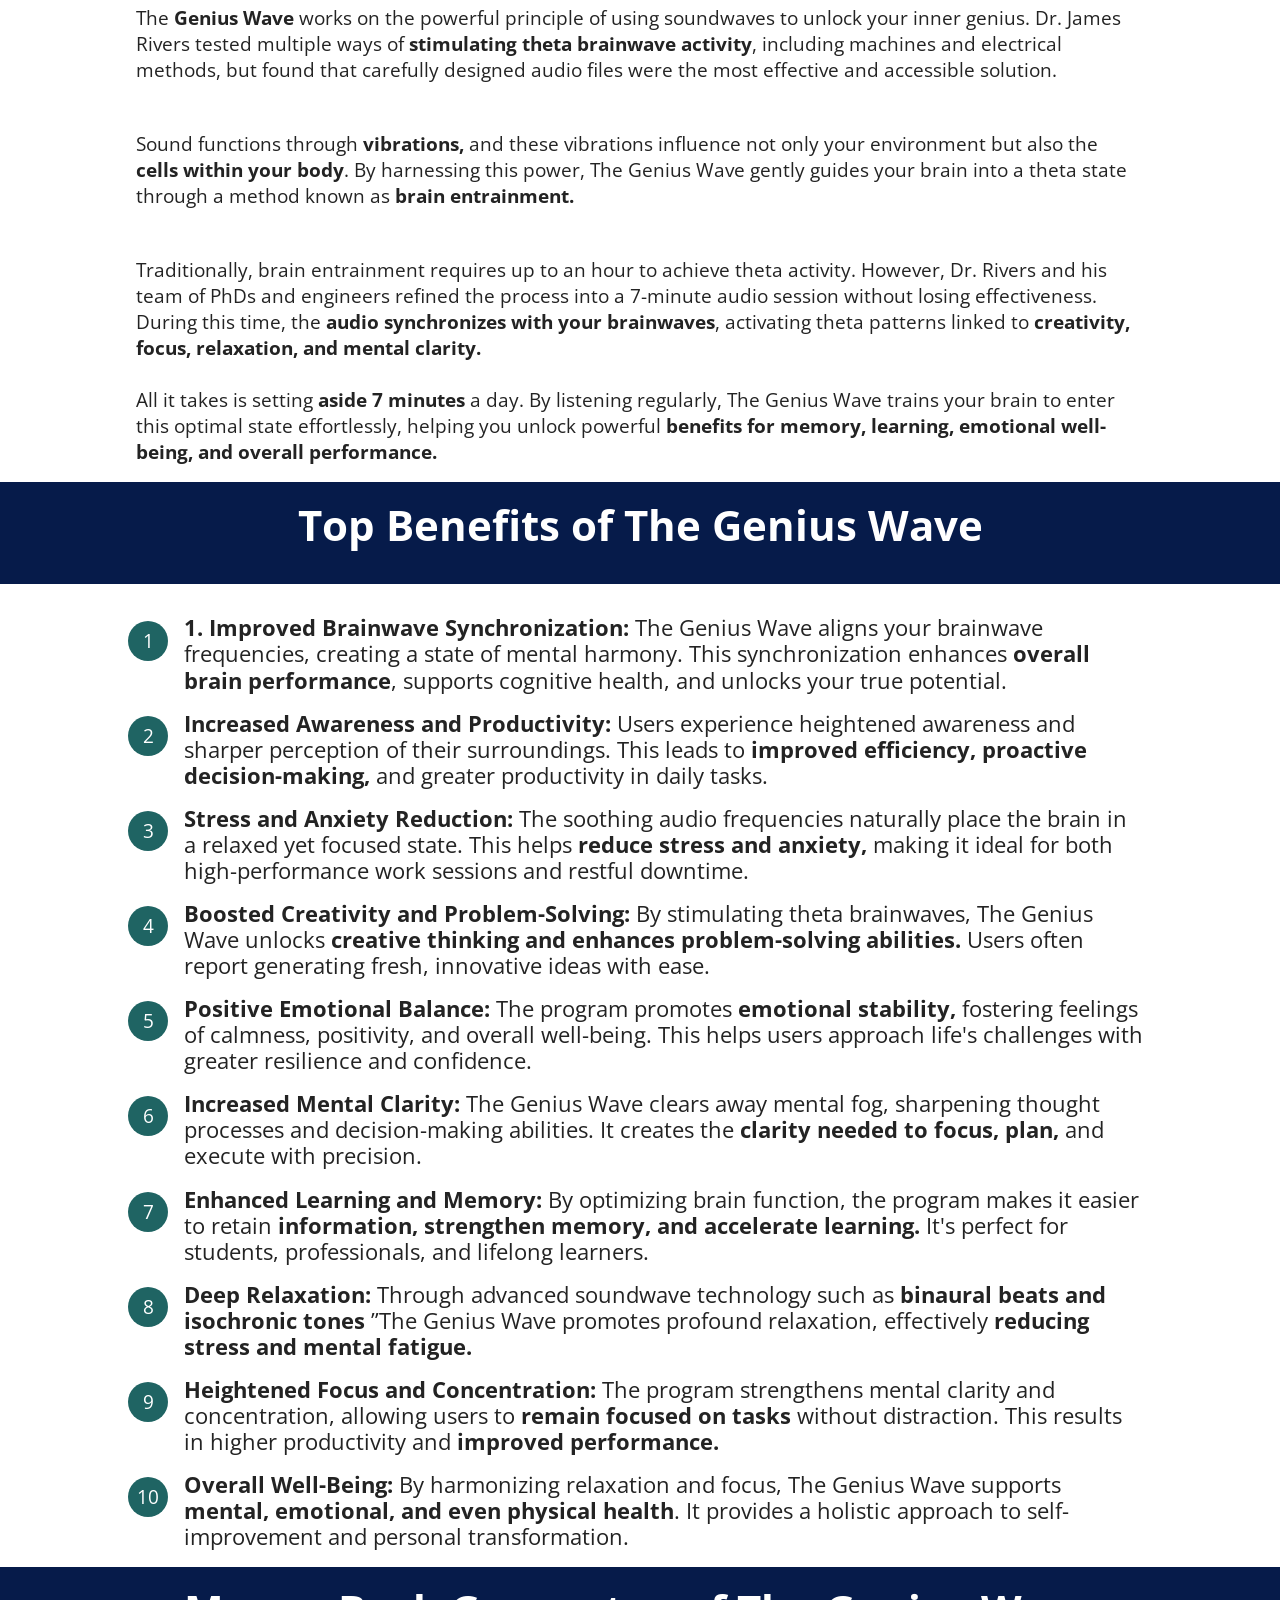
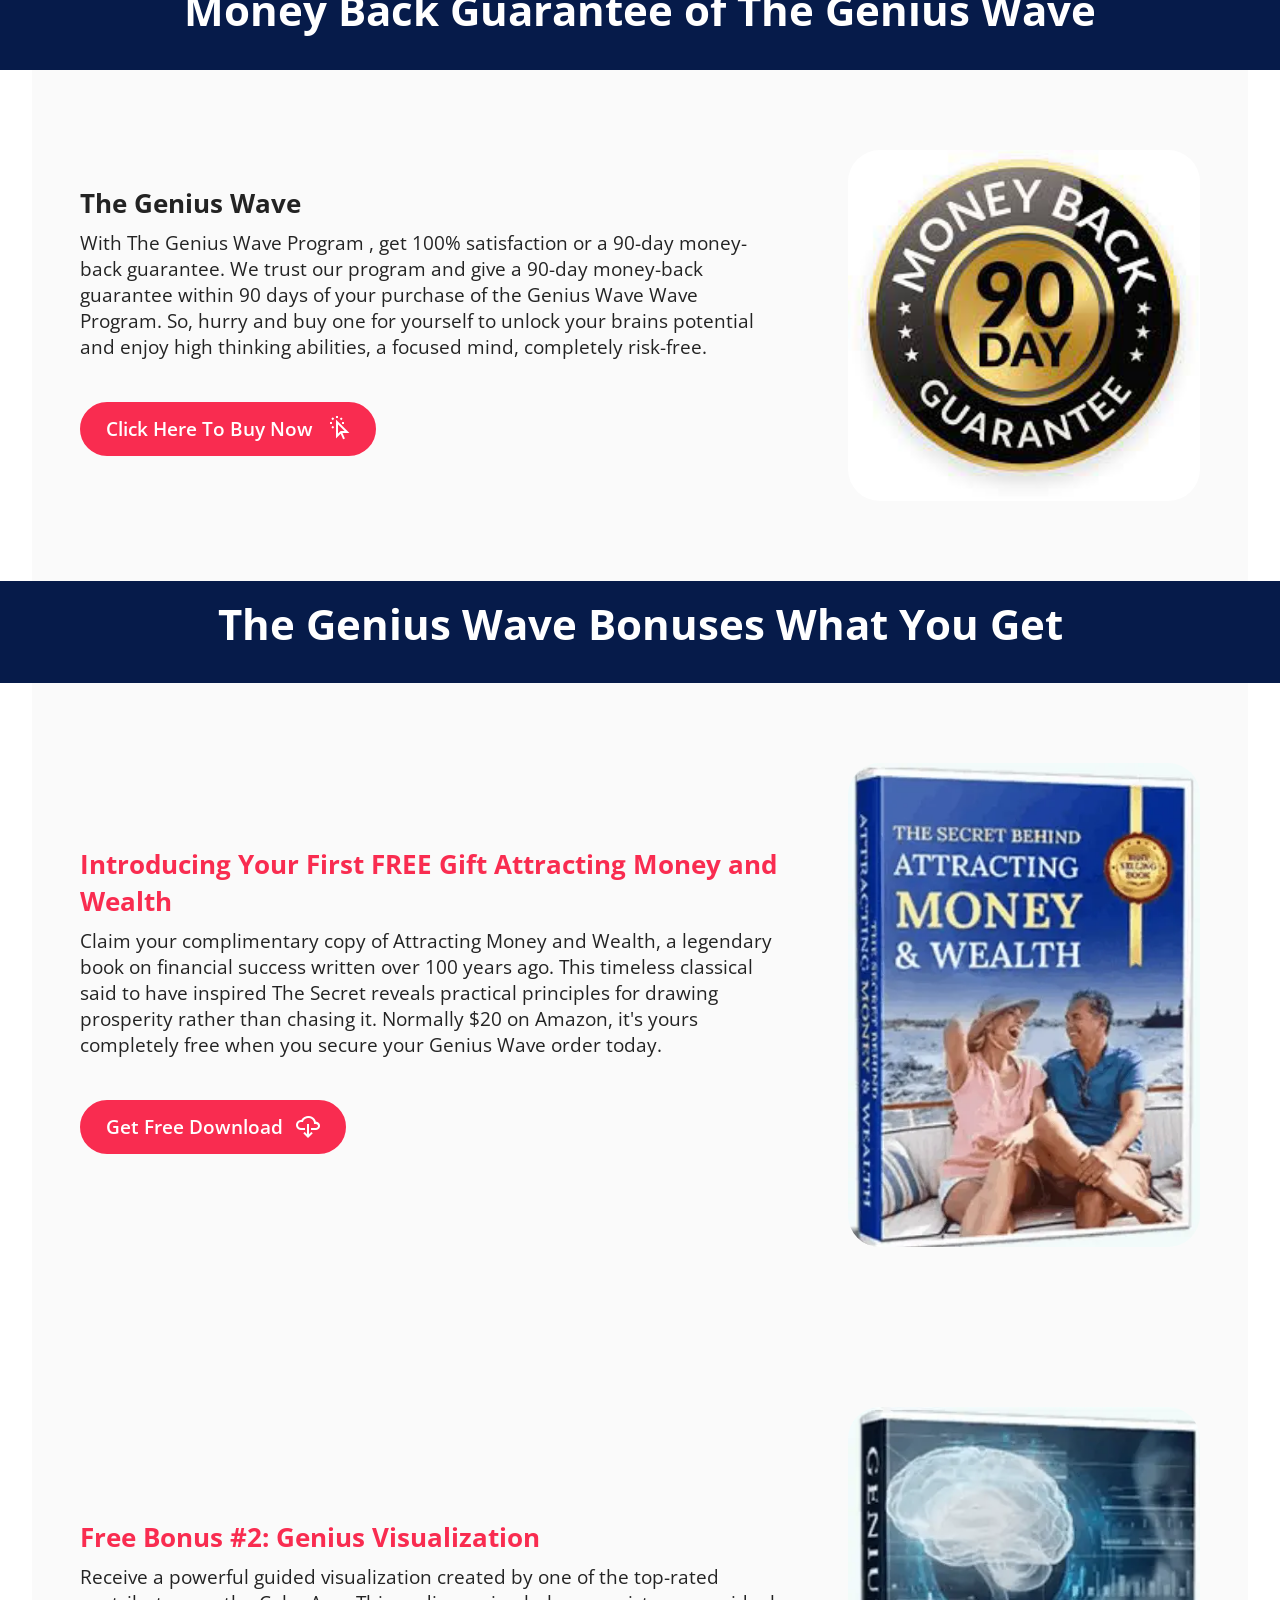
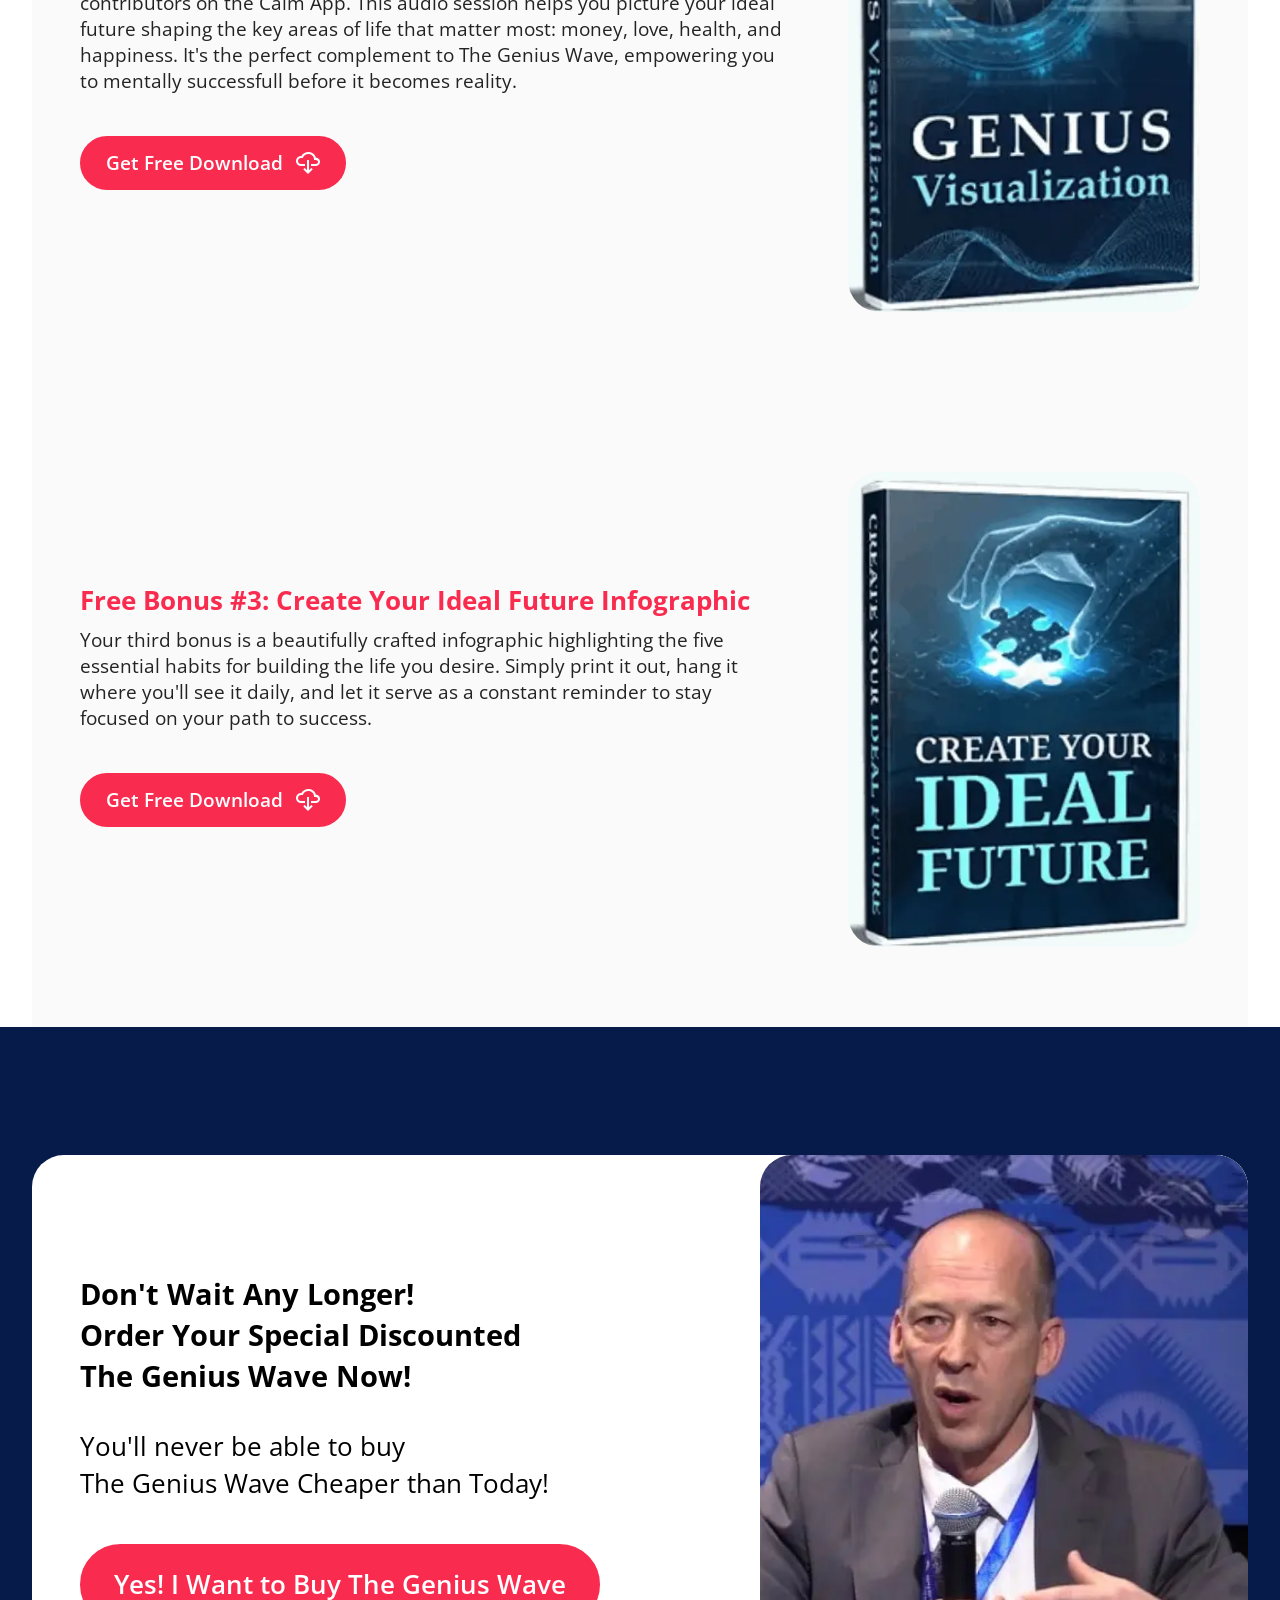
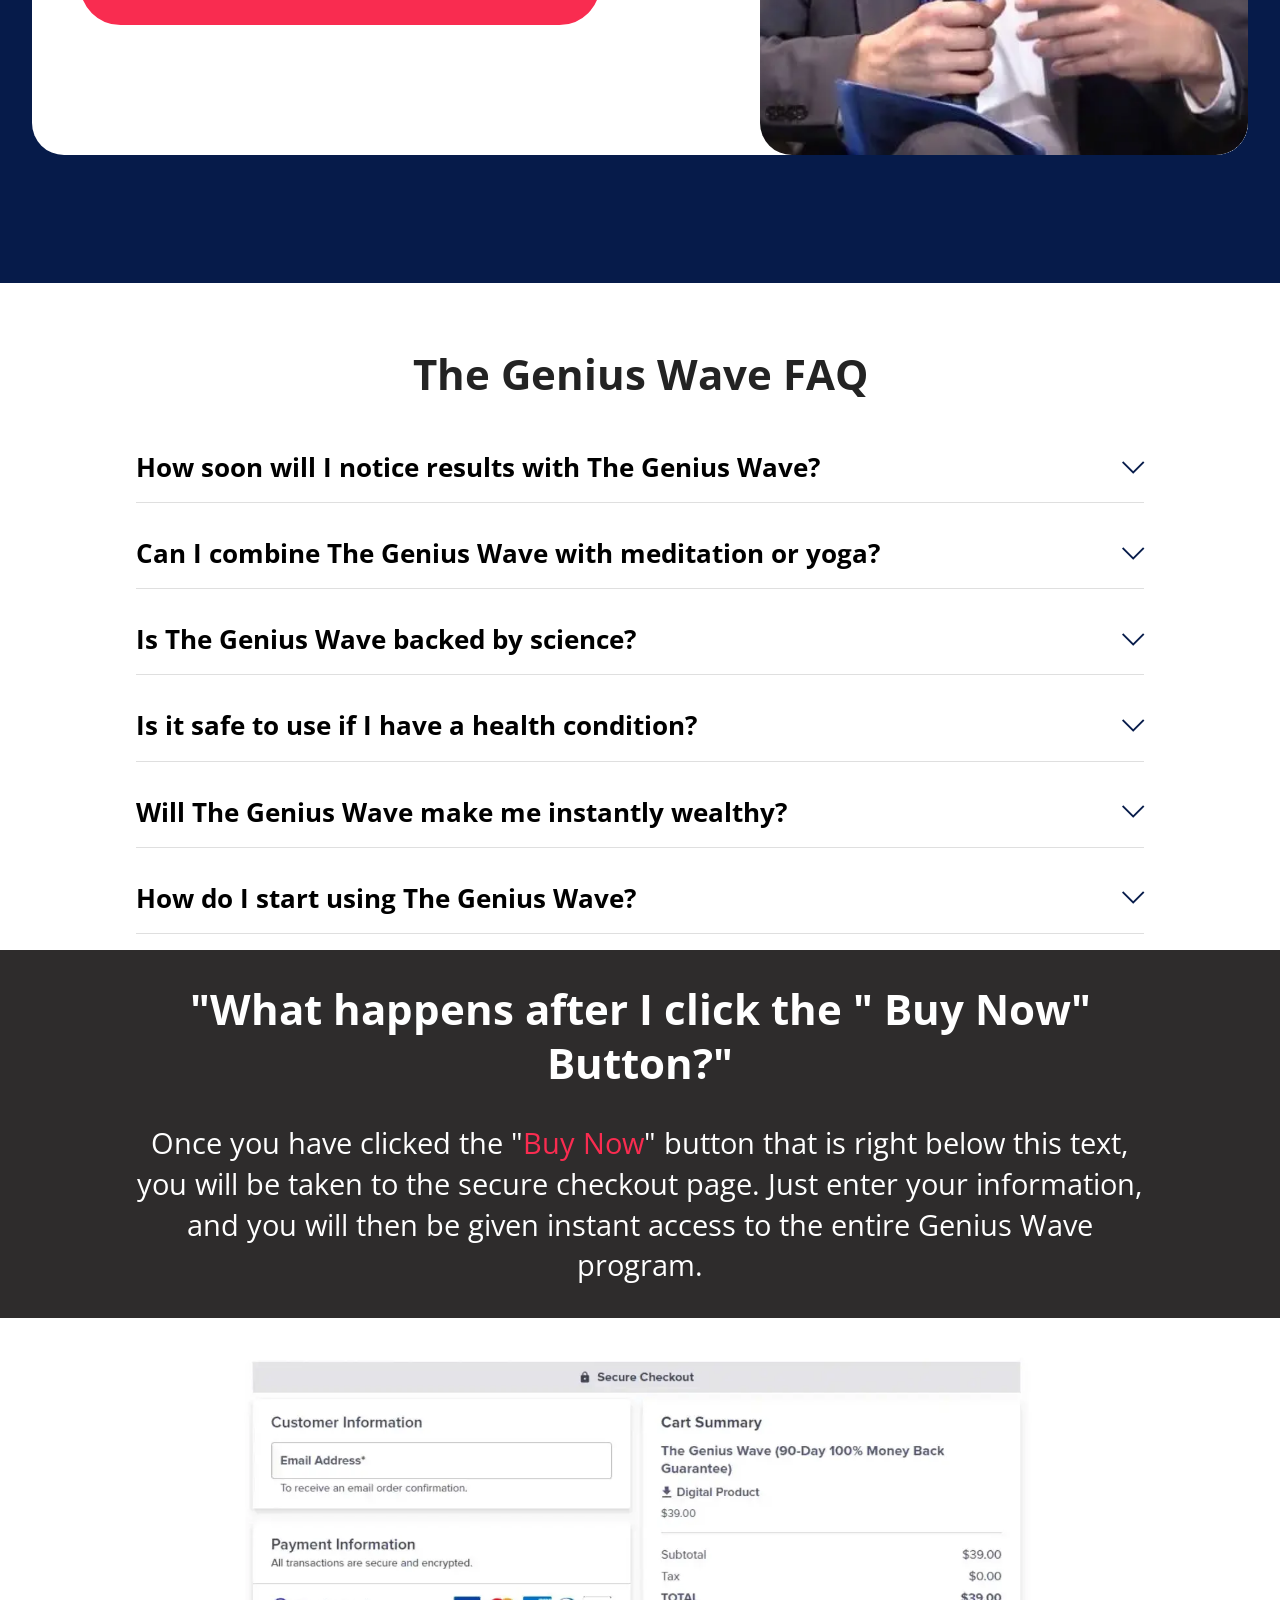
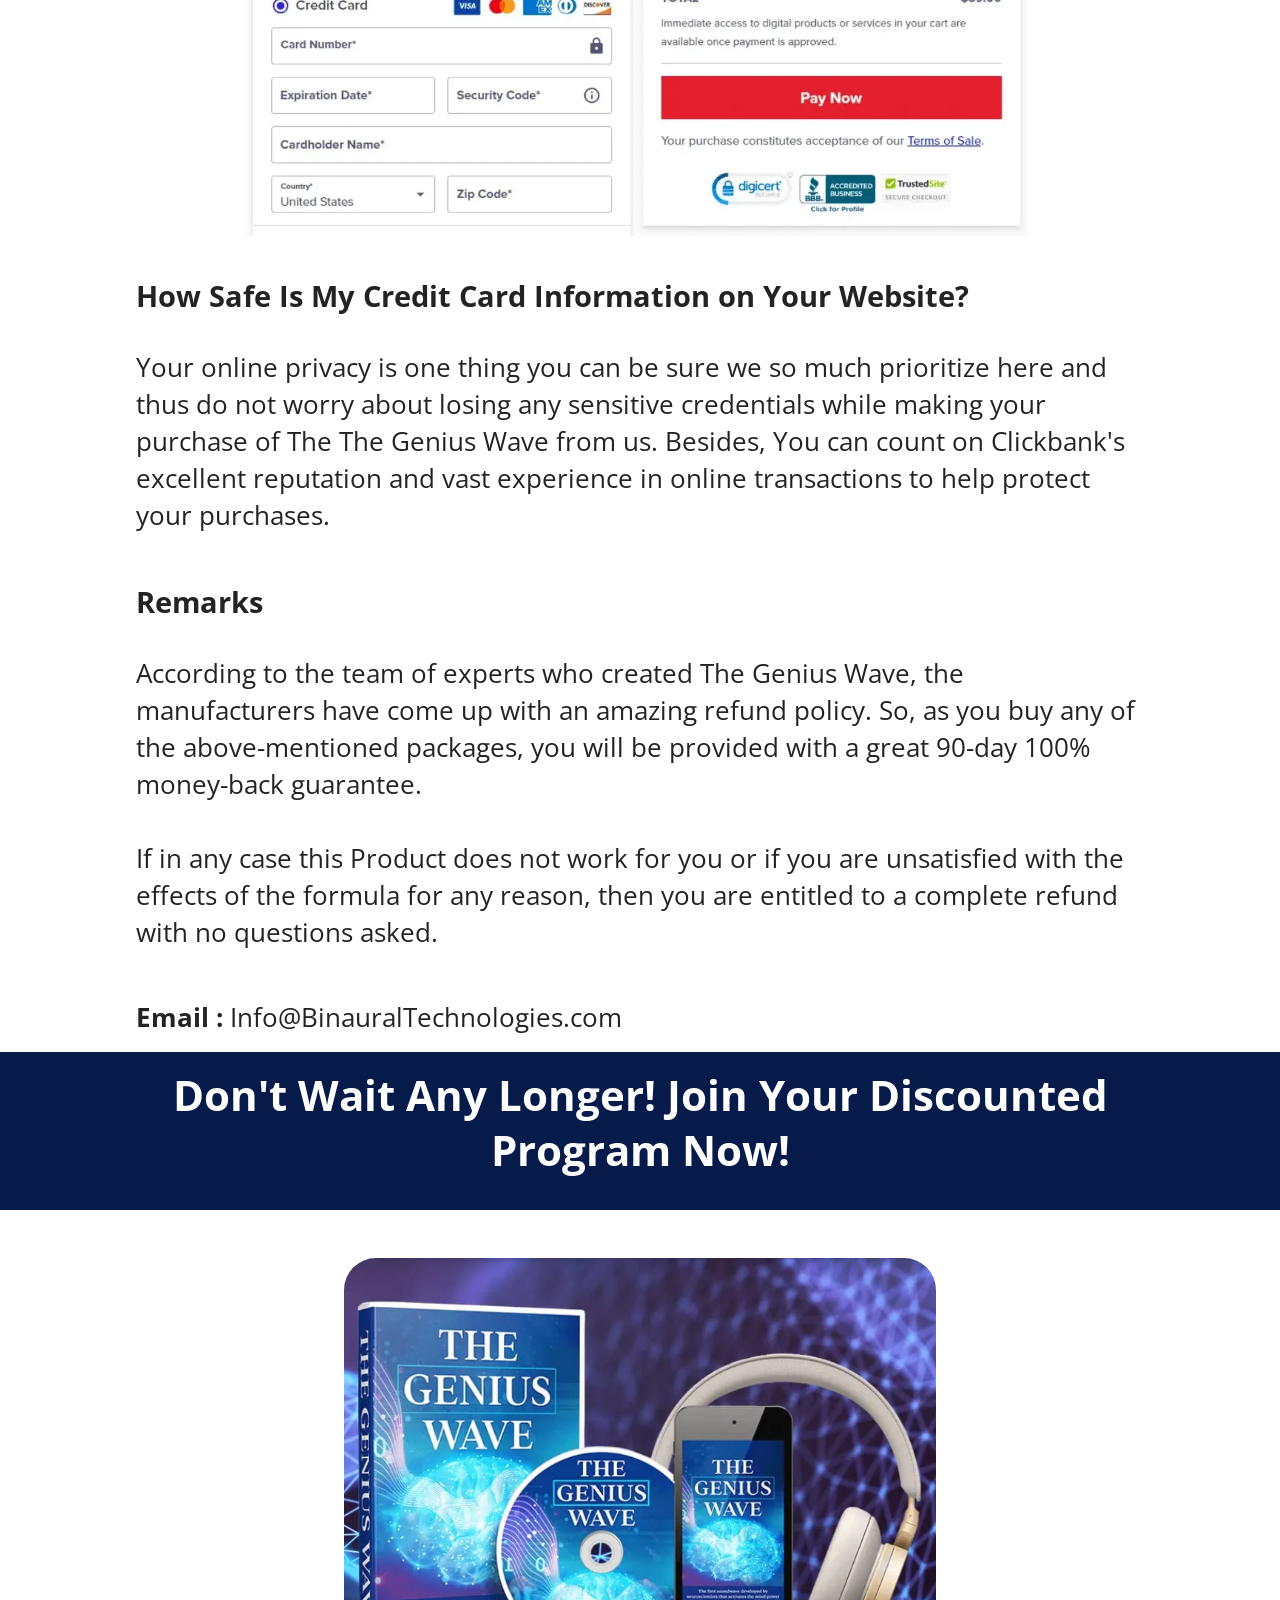
==== commit eadd680d: "Update index.html" ====
--- a/index.html
+++ b/index.html
@@ -24,7 +24,7 @@
   <meta property="og:image" content="assets/images/index-meta.webp">
   <meta name="twitter:title" content="The Genius Wave - Official Website | By Dr.James Rivers">
   <meta name="viewport" content="width=device-width, initial-scale=1, minimum-scale=1">
-  <link rel="icon" href="assets/images/thegeniuswave-128x75-128x75-1.png" type="image/png">
+  <link rel="icon" href="assets/images/genius-wave-f-192x192.png" type="image/png">
   <link rel="shortcut icon" href="assets/images/thegeniuswave-128x75-128x75-1.png" type="image/png">
   <link rel="apple-touch-icon" href="assets/images/thegeniuswave-128x75-128x75-1.png">
   <meta name="description" content="The Genius Wave is a 7-minute audio program developed by neuroscientist and former NASA expert Dr. James Rivers to attain deep relaxation and focus.">
